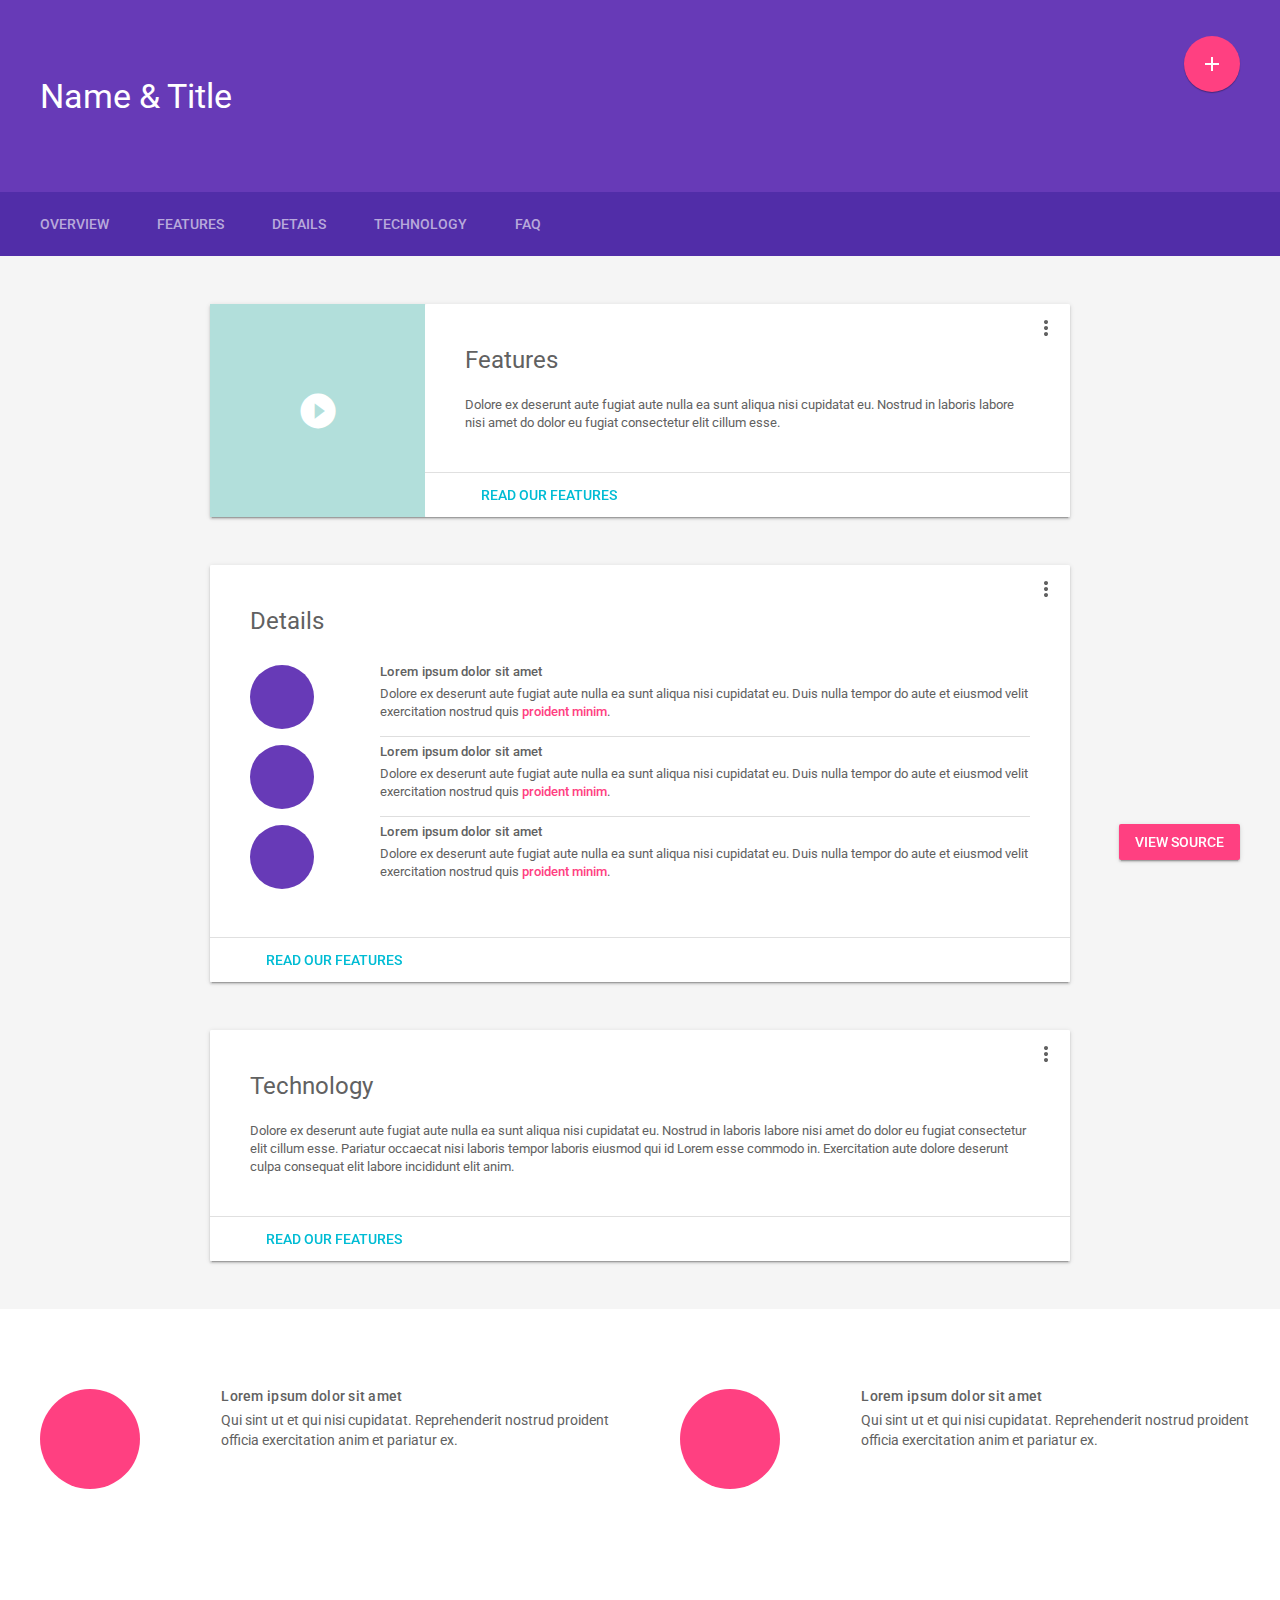
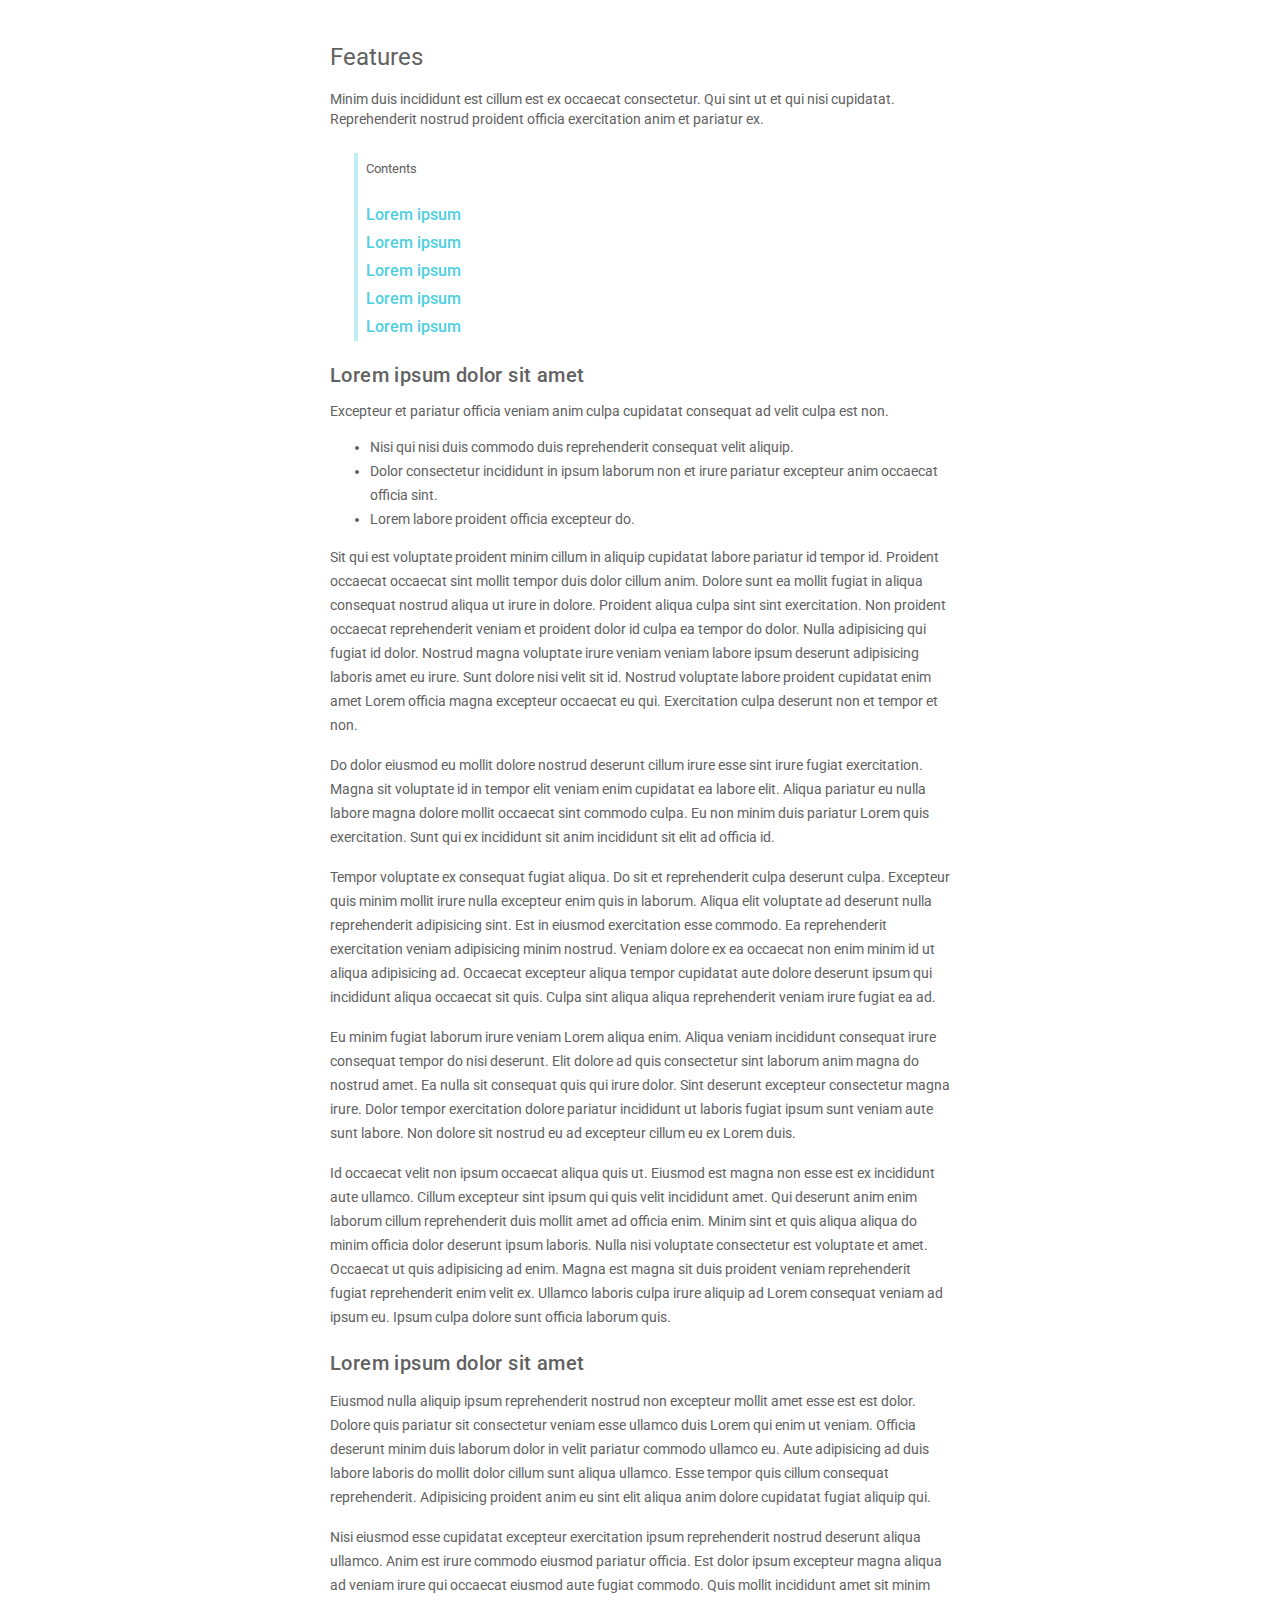
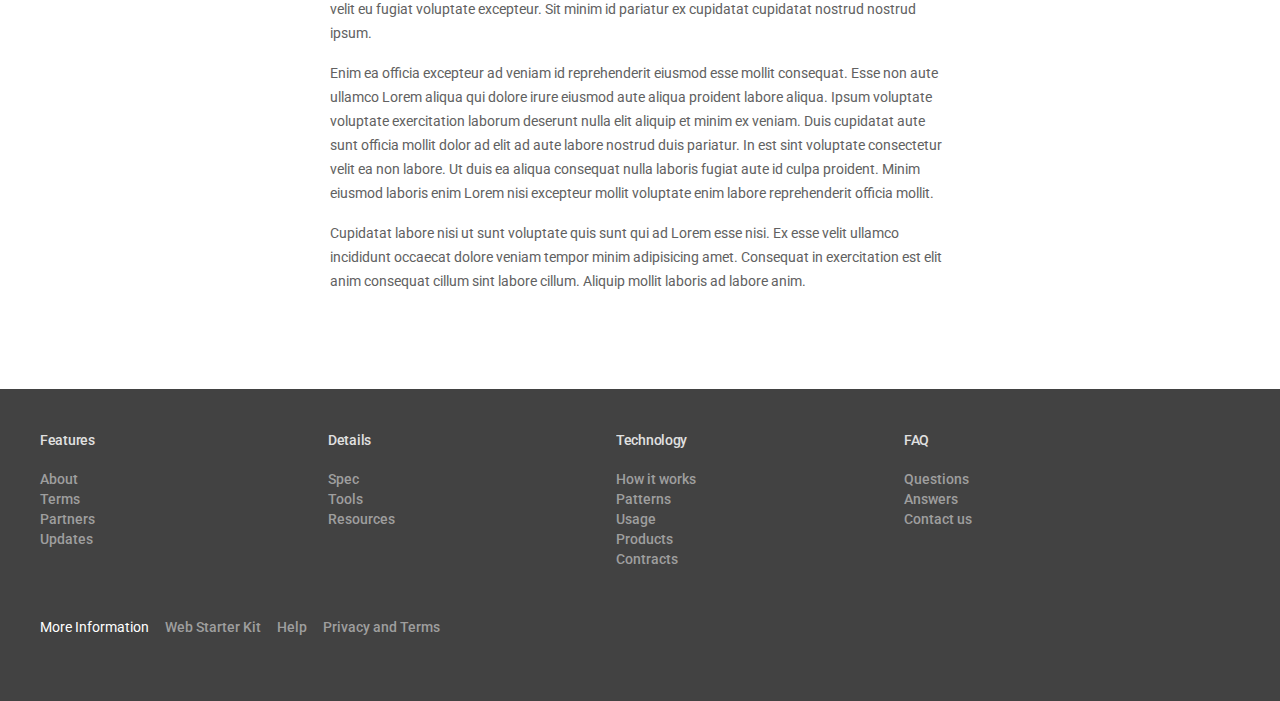
==== web/index.html @ 6c0c75d7 "Initial release" ====
<!doctype html>
<!--
  Material Design Lite
  Copyright 2015 Google Inc. All rights reserved.

  Licensed under the Apache License, Version 2.0 (the "License");
  you may not use this file except in compliance with the License.
  You may obtain a copy of the License at

      https://www.apache.org/licenses/LICENSE-2.0

  Unless required by applicable law or agreed to in writing, software
  distributed under the License is distributed on an "AS IS" BASIS,
  WITHOUT WARRANTIES OR CONDITIONS OF ANY KIND, either express or implied.
  See the License for the specific language governing permissions and
  limitations under the License
-->
<html lang="en">
  <head>
    <meta charset="utf-8">
    <meta http-equiv="X-UA-Compatible" content="IE=edge">
    <meta name="description" content="A front-end template that helps you build fast, modern mobile web apps.">
    <meta name="viewport" content="width=device-width, initial-scale=1">
    <title>Material Design Lite</title>

    <!-- Add to homescreen for Chrome on Android -->
    <meta name="mobile-web-app-capable" content="yes">
    <link rel="icon" sizes="192x192" href="images/android-desktop.png">

    <!-- Add to homescreen for Safari on iOS -->
    <meta name="apple-mobile-web-app-capable" content="yes">
    <meta name="apple-mobile-web-app-status-bar-style" content="black">
    <meta name="apple-mobile-web-app-title" content="Material Design Lite">
    <link rel="apple-touch-icon-precomposed" href="images/ios-desktop.png">

    <!-- Tile icon for Win8 (144x144 + tile color) -->
    <meta name="msapplication-TileImage" content="images/touch/ms-touch-icon-144x144-precomposed.png">
    <meta name="msapplication-TileColor" content="#3372DF">

    <link rel="shortcut icon" href="images/favicon.png">

    <!-- SEO: If your mobile URL is different from the desktop URL, add a canonical link to the desktop page https://developers.google.com/webmasters/smartphone-sites/feature-phones -->
    <!--
    <link rel="canonical" href="http://www.example.com/">
    -->

    <link href="https://fonts.googleapis.com/css?family=Roboto:regular,bold,italic,thin,light,bolditalic,black,medium&amp;lang=en" rel="stylesheet">
    <link href="https://fonts.googleapis.com/icon?family=Material+Icons" rel="stylesheet">
    <link rel="stylesheet" href="material.css">
    <link rel="stylesheet" href="styles.css">
    <style>
    #view-source {
      position: fixed;
      display: block;
      right: 0;
      bottom: 0;
      margin-right: 40px;
      margin-bottom: 40px;
      z-index: 900;
    }
    </style>
  </head>
  <body class="mdl-demo mdl-color--grey-100 mdl-color-text--grey-700 mdl-base">
    <div class="mdl-layout mdl-js-layout mdl-layout--fixed-header">
      <header class="mdl-layout__header mdl-layout__header--scroll mdl-color--primary">
        <div class="mdl-layout--large-screen-only mdl-layout__header-row">
        </div>
        <div class="mdl-layout--large-screen-only mdl-layout__header-row">
          <h3>Name &amp; Title</h3>
        </div>
        <div class="mdl-layout--large-screen-only mdl-layout__header-row">
        </div>
        <div class="mdl-layout__tab-bar mdl-js-ripple-effect mdl-color--primary-dark">
          <a href="#overview" class="mdl-layout__tab is-active">Overview</a>
          <a href="#features" class="mdl-layout__tab">Features</a>
          <a href="#features" class="mdl-layout__tab">Details</a>
          <a href="#features" class="mdl-layout__tab">Technology</a>
          <a href="#features" class="mdl-layout__tab">FAQ</a>
          <button class="mdl-button mdl-js-button mdl-button--fab mdl-js-ripple-effect mdl-button--colored mdl-shadow--4dp mdl-color--accent" id="add">
            <i class="material-icons" role="presentation">add</i>
            <span class="visuallyhidden">Add</span>
          </button>
        </div>
      </header>
      <main class="mdl-layout__content">
        <div class="mdl-layout__tab-panel is-active" id="overview">
          <section class="section--center mdl-grid mdl-grid--no-spacing mdl-shadow--2dp">
            <header class="section__play-btn mdl-cell mdl-cell--3-col-desktop mdl-cell--2-col-tablet mdl-cell--4-col-phone mdl-color--teal-100 mdl-color-text--white">
              <i class="material-icons">play_circle_filled</i>
            </header>
            <div class="mdl-card mdl-cell mdl-cell--9-col-desktop mdl-cell--6-col-tablet mdl-cell--4-col-phone">
              <div class="mdl-card__supporting-text">
                <h4>Features</h4>
                Dolore ex deserunt aute fugiat aute nulla ea sunt aliqua nisi cupidatat eu. Nostrud in laboris labore nisi amet do dolor eu fugiat consectetur elit cillum esse.
              </div>
              <div class="mdl-card__actions">
                <a href="#" class="mdl-button">Read our features</a>
              </div>
            </div>
            <button class="mdl-button mdl-js-button mdl-js-ripple-effect mdl-button--icon" id="btn1">
              <i class="material-icons">more_vert</i>
            </button>
            <ul class="mdl-menu mdl-js-menu mdl-menu--bottom-right" for="btn1">
              <li class="mdl-menu__item">Lorem</li>
              <li class="mdl-menu__item" disabled>Ipsum</li>
              <li class="mdl-menu__item">Dolor</li>
            </ul>
          </section>
          <section class="section--center mdl-grid mdl-grid--no-spacing mdl-shadow--2dp">
            <div class="mdl-card mdl-cell mdl-cell--12-col">
              <div class="mdl-card__supporting-text mdl-grid mdl-grid--no-spacing">
                <h4 class="mdl-cell mdl-cell--12-col">Details</h4>
                <div class="section__circle-container mdl-cell mdl-cell--2-col mdl-cell--1-col-phone">
                  <div class="section__circle-container__circle mdl-color--primary"></div>
                </div>
                <div class="section__text mdl-cell mdl-cell--10-col-desktop mdl-cell--6-col-tablet mdl-cell--3-col-phone">
                  <h5>Lorem ipsum dolor sit amet</h5>
                  Dolore ex deserunt aute fugiat aute nulla ea sunt aliqua nisi cupidatat eu. Duis nulla tempor do aute et eiusmod velit exercitation nostrud quis <a href="#">proident minim</a>.
                </div>
                <div class="section__circle-container mdl-cell mdl-cell--2-col mdl-cell--1-col-phone">
                  <div class="section__circle-container__circle mdl-color--primary"></div>
                </div>
                <div class="section__text mdl-cell mdl-cell--10-col-desktop mdl-cell--6-col-tablet mdl-cell--3-col-phone">
                  <h5>Lorem ipsum dolor sit amet</h5>
                  Dolore ex deserunt aute fugiat aute nulla ea sunt aliqua nisi cupidatat eu. Duis nulla tempor do aute et eiusmod velit exercitation nostrud quis <a href="#">proident minim</a>.
                </div>
                <div class="section__circle-container mdl-cell mdl-cell--2-col mdl-cell--1-col-phone">
                  <div class="section__circle-container__circle mdl-color--primary"></div>
                </div>
                <div class="section__text mdl-cell mdl-cell--10-col-desktop mdl-cell--6-col-tablet mdl-cell--3-col-phone">
                  <h5>Lorem ipsum dolor sit amet</h5>
                  Dolore ex deserunt aute fugiat aute nulla ea sunt aliqua nisi cupidatat eu. Duis nulla tempor do aute et eiusmod velit exercitation nostrud quis <a href="#">proident minim</a>.
                </div>
              </div>
              <div class="mdl-card__actions">
                <a href="#" class="mdl-button">Read our features</a>
              </div>
            </div>
            <button class="mdl-button mdl-js-button mdl-js-ripple-effect mdl-button--icon" id="btn2">
              <i class="material-icons">more_vert</i>
            </button>
            <ul class="mdl-menu mdl-js-menu mdl-menu--bottom-right" for="btn2">
              <li class="mdl-menu__item">Lorem</li>
              <li class="mdl-menu__item" disabled>Ipsum</li>
              <li class="mdl-menu__item">Dolor</li>
            </ul>
          </section>
          <section class="section--center mdl-grid mdl-grid--no-spacing mdl-shadow--2dp">
            <div class="mdl-card mdl-cell mdl-cell--12-col">
              <div class="mdl-card__supporting-text">
                <h4>Technology</h4>
                Dolore ex deserunt aute fugiat aute nulla ea sunt aliqua nisi cupidatat eu. Nostrud in laboris labore nisi amet do dolor eu fugiat consectetur elit cillum esse. Pariatur occaecat nisi laboris tempor laboris eiusmod qui id Lorem esse commodo in. Exercitation aute dolore deserunt culpa consequat elit labore incididunt elit anim.
              </div>
              <div class="mdl-card__actions">
                <a href="#" class="mdl-button">Read our features</a>
              </div>
            </div>
            <button class="mdl-button mdl-js-button mdl-js-ripple-effect mdl-button--icon" id="btn3">
              <i class="material-icons">more_vert</i>
            </button>
            <ul class="mdl-menu mdl-js-menu mdl-menu--bottom-right" for="btn3">
              <li class="mdl-menu__item">Lorem</li>
              <li class="mdl-menu__item" disabled>Ipsum</li>
              <li class="mdl-menu__item">Dolor</li>
            </ul>
          </section>
          <section class="section--footer mdl-color--white mdl-grid">
            <div class="section__circle-container mdl-cell mdl-cell--2-col mdl-cell--1-col-phone">
              <div class="section__circle-container__circle mdl-color--accent section__circle--big"></div>
            </div>
            <div class="section__text mdl-cell mdl-cell--4-col-desktop mdl-cell--6-col-tablet mdl-cell--3-col-phone">
              <h5>Lorem ipsum dolor sit amet</h5>
              Qui sint ut et qui nisi cupidatat. Reprehenderit nostrud proident officia exercitation anim et pariatur ex.
            </div>
            <div class="section__circle-container mdl-cell mdl-cell--2-col mdl-cell--1-col-phone">
              <div class="section__circle-container__circle mdl-color--accent section__circle--big"></div>
            </div>
            <div class="section__text mdl-cell mdl-cell--4-col-desktop mdl-cell--6-col-tablet mdl-cell--3-col-phone">
              <h5>Lorem ipsum dolor sit amet</h5>
              Qui sint ut et qui nisi cupidatat. Reprehenderit nostrud proident officia exercitation anim et pariatur ex.
            </div>
          </section>
        </div>
        <div class="mdl-layout__tab-panel" id="features">
          <section class="section--center mdl-grid mdl-grid--no-spacing">
            <div class="mdl-cell mdl-cell--12-col">
              <h4>Features</h4>
              Minim duis incididunt est cillum est ex occaecat consectetur. Qui sint ut et qui nisi cupidatat. Reprehenderit nostrud proident officia exercitation anim et pariatur ex.
              <ul class="toc">
                <h4>Contents</h4>
                <a href="#lorem1">Lorem ipsum</a>
                <a href="#lorem2">Lorem ipsum</a>
                <a href="#lorem3">Lorem ipsum</a>
                <a href="#lorem4">Lorem ipsum</a>
                <a href="#lorem5">Lorem ipsum</a>
              </ul>

              <h5 id="lorem1">Lorem ipsum dolor sit amet</h5>
              Excepteur et pariatur officia veniam anim culpa cupidatat consequat ad velit culpa est non.
              <ul>
                <li>Nisi qui nisi duis commodo duis reprehenderit consequat velit aliquip.</li>
                <li>Dolor consectetur incididunt in ipsum laborum non et irure pariatur excepteur anim occaecat officia sint.</li>
                <li>Lorem labore proident officia excepteur do.</li>
              </ul>

              <p>
                Sit qui est voluptate proident minim cillum in aliquip cupidatat labore pariatur id tempor id. Proident occaecat occaecat sint mollit tempor duis dolor cillum anim. Dolore sunt ea mollit fugiat in aliqua consequat nostrud aliqua ut irure in dolore. Proident aliqua culpa sint sint exercitation. Non proident occaecat reprehenderit veniam et proident dolor id culpa ea tempor do dolor. Nulla adipisicing qui fugiat id dolor. Nostrud magna voluptate irure veniam veniam labore ipsum deserunt adipisicing laboris amet eu irure. Sunt dolore nisi velit sit id. Nostrud voluptate labore proident cupidatat enim amet Lorem officia magna excepteur occaecat eu qui. Exercitation culpa deserunt non et tempor et non.
              </p>
              <p>
                Do dolor eiusmod eu mollit dolore nostrud deserunt cillum irure esse sint irure fugiat exercitation. Magna sit voluptate id in tempor elit veniam enim cupidatat ea labore elit. Aliqua pariatur eu nulla labore magna dolore mollit occaecat sint commodo culpa. Eu non minim duis pariatur Lorem quis exercitation. Sunt qui ex incididunt sit anim incididunt sit elit ad officia id.
              </p>
              <p id="lorem2">
                Tempor voluptate ex consequat fugiat aliqua. Do sit et reprehenderit culpa deserunt culpa. Excepteur quis minim mollit irure nulla excepteur enim quis in laborum. Aliqua elit voluptate ad deserunt nulla reprehenderit adipisicing sint. Est in eiusmod exercitation esse commodo. Ea reprehenderit exercitation veniam adipisicing minim nostrud. Veniam dolore ex ea occaecat non enim minim id ut aliqua adipisicing ad. Occaecat excepteur aliqua tempor cupidatat aute dolore deserunt ipsum qui incididunt aliqua occaecat sit quis. Culpa sint aliqua aliqua reprehenderit veniam irure fugiat ea ad.
              </p>
              <p>
                Eu minim fugiat laborum irure veniam Lorem aliqua enim. Aliqua veniam incididunt consequat irure consequat tempor do nisi deserunt. Elit dolore ad quis consectetur sint laborum anim magna do nostrud amet. Ea nulla sit consequat quis qui irure dolor. Sint deserunt excepteur consectetur magna irure. Dolor tempor exercitation dolore pariatur incididunt ut laboris fugiat ipsum sunt veniam aute sunt labore. Non dolore sit nostrud eu ad excepteur cillum eu ex Lorem duis.
              </p>
              <p>
                Id occaecat velit non ipsum occaecat aliqua quis ut. Eiusmod est magna non esse est ex incididunt aute ullamco. Cillum excepteur sint ipsum qui quis velit incididunt amet. Qui deserunt anim enim laborum cillum reprehenderit duis mollit amet ad officia enim. Minim sint et quis aliqua aliqua do minim officia dolor deserunt ipsum laboris. Nulla nisi voluptate consectetur est voluptate et amet. Occaecat ut quis adipisicing ad enim. Magna est magna sit duis proident veniam reprehenderit fugiat reprehenderit enim velit ex. Ullamco laboris culpa irure aliquip ad Lorem consequat veniam ad ipsum eu. Ipsum culpa dolore sunt officia laborum quis.
              </p>

              <h5 id="lorem3">Lorem ipsum dolor sit amet</h5>

              <p id="lorem4">
                Eiusmod nulla aliquip ipsum reprehenderit nostrud non excepteur mollit amet esse est est dolor. Dolore quis pariatur sit consectetur veniam esse ullamco duis Lorem qui enim ut veniam. Officia deserunt minim duis laborum dolor in velit pariatur commodo ullamco eu. Aute adipisicing ad duis labore laboris do mollit dolor cillum sunt aliqua ullamco. Esse tempor quis cillum consequat reprehenderit. Adipisicing proident anim eu sint elit aliqua anim dolore cupidatat fugiat aliquip qui.
              </p>
              <p id="lorem5">
                Nisi eiusmod esse cupidatat excepteur exercitation ipsum reprehenderit nostrud deserunt aliqua ullamco. Anim est irure commodo eiusmod pariatur officia. Est dolor ipsum excepteur magna aliqua ad veniam irure qui occaecat eiusmod aute fugiat commodo. Quis mollit incididunt amet sit minim velit eu fugiat voluptate excepteur. Sit minim id pariatur ex cupidatat cupidatat nostrud nostrud ipsum.
              </p>
              <p>
                Enim ea officia excepteur ad veniam id reprehenderit eiusmod esse mollit consequat. Esse non aute ullamco Lorem aliqua qui dolore irure eiusmod aute aliqua proident labore aliqua. Ipsum voluptate voluptate exercitation laborum deserunt nulla elit aliquip et minim ex veniam. Duis cupidatat aute sunt officia mollit dolor ad elit ad aute labore nostrud duis pariatur. In est sint voluptate consectetur velit ea non labore. Ut duis ea aliqua consequat nulla laboris fugiat aute id culpa proident. Minim eiusmod laboris enim Lorem nisi excepteur mollit voluptate enim labore reprehenderit officia mollit.
              </p>
              <p>
                Cupidatat labore nisi ut sunt voluptate quis sunt qui ad Lorem esse nisi. Ex esse velit ullamco incididunt occaecat dolore veniam tempor minim adipisicing amet. Consequat in exercitation est elit anim consequat cillum sint labore cillum. Aliquip mollit laboris ad labore anim.
              </p>
            </div>
          </section>
        </div>
        <footer class="mdl-mega-footer">
          <div class="mdl-mega-footer--middle-section">
            <div class="mdl-mega-footer--drop-down-section">
              <input class="mdl-mega-footer--heading-checkbox" type="checkbox" checked>
              <h1 class="mdl-mega-footer--heading">Features</h1>
              <ul class="mdl-mega-footer--link-list">
                <li><a href="#">About</a></li>
                <li><a href="#">Terms</a></li>
                <li><a href="#">Partners</a></li>
                <li><a href="#">Updates</a></li>
              </ul>
            </div>
            <div class="mdl-mega-footer--drop-down-section">
              <input class="mdl-mega-footer--heading-checkbox" type="checkbox" checked>
              <h1 class="mdl-mega-footer--heading">Details</h1>
              <ul class="mdl-mega-footer--link-list">
                <li><a href="#">Spec</a></li>
                <li><a href="#">Tools</a></li>
                <li><a href="#">Resources</a></li>
              </ul>
            </div>
            <div class="mdl-mega-footer--drop-down-section">
              <input class="mdl-mega-footer--heading-checkbox" type="checkbox" checked>
              <h1 class="mdl-mega-footer--heading">Technology</h1>
              <ul class="mdl-mega-footer--link-list">
                <li><a href="#">How it works</a></li>
                <li><a href="#">Patterns</a></li>
                <li><a href="#">Usage</a></li>
                <li><a href="#">Products</a></li>
                <li><a href="#">Contracts</a></li>
              </ul>
            </div>
            <div class="mdl-mega-footer--drop-down-section">
              <input class="mdl-mega-footer--heading-checkbox" type="checkbox" checked>
              <h1 class="mdl-mega-footer--heading">FAQ</h1>
              <ul class="mdl-mega-footer--link-list">
                <li><a href="#">Questions</a></li>
                <li><a href="#">Answers</a></li>
                <li><a href="#">Contact us</a></li>
              </ul>
            </div>
          </div>
          <div class="mdl-mega-footer--bottom-section">
            <div class="mdl-logo">
              More Information
            </div>
            <ul class="mdl-mega-footer--link-list">
              <li><a href="https://developers.google.com/web/starter-kit/">Web Starter Kit</a></li>
              <li><a href="#">Help</a></li>
              <li><a href="#">Privacy and Terms</a></li>
            </ul>
          </div>
        </footer>
      </main>
    </div>
<a href="https://github.com/MikeMitterer/dart-material-design-lite/tree/master/samples/template_text-only" target="_blank" id="view-source" class="mdl-button mdl-js-button mdl-button--raised mdl-js-ripple-effect mdl-color--accent mdl-color-text--accent-contrast">View Source</a>

<script type="application/dart" src="main.dart"></script>
<script data-pub-inline src="packages/browser/dart.js"></script>
  </body>
</html>
---- web/material.css ----
@charset "UTF-8";
/**
 * Copyright 2015 Google Inc. All Rights Reserved.
 *
 * Licensed under the Apache License, Version 2.0 (the "License");
 * you may not use this file except in compliance with the License.
 * You may obtain a copy of the License at
 *
 *      http://www.apache.org/licenses/LICENSE-2.0
 *
 * Unless required by applicable law or agreed to in writing, software
 * distributed under the License is distributed on an "AS IS" BASIS,
 * WITHOUT WARRANTIES OR CONDITIONS OF ANY KIND, either express or implied.
 * See the License for the specific language governing permissions and
 * limitations under the License.
 */
/**
 * Copyright (c) 2015, Michael Mitterer (office@mikemitterer.at),
 * IT-Consulting and Development Limited.
 *
 * All Rights Reserved.
 *
 * Licensed under the Apache License, Version 2.0 (the "License");
 * you may not use this file except in compliance with the License.
 * You may obtain a copy of the License at
 *
 *    http://www.apache.org/licenses/LICENSE-2.0
 *
 * Unless required by applicable law or agreed to in writing, software
 * distributed under the License is distributed on an "AS IS" BASIS,
 * WITHOUT WARRANTIES OR CONDITIONS OF ANY KIND, either express or implied.
 * See the License for the specific language governing permissions and
 * limitations under the License.
 */
/**
 * Copyright 2015 Google Inc. All Rights Reserved.
 *
 * Licensed under the Apache License, Version 2.0 (the "License");
 * you may not use this file except in compliance with the License.
 * You may obtain a copy of the License at
 *
 *      http://www.apache.org/licenses/LICENSE-2.0
 *
 * Unless required by applicable law or agreed to in writing, software
 * distributed under the License is distributed on an "AS IS" BASIS,
 * WITHOUT WARRANTIES OR CONDITIONS OF ANY KIND, either express or implied.
 * See the License for the specific language governing permissions and
 * limitations under the License.
 */
/**
 * Copyright (c) 2015, Michael Mitterer (office@mikemitterer.at),
 * IT-Consulting and Development Limited.
 *
 * All Rights Reserved.
 *
 * Licensed under the Apache License, Version 2.0 (the "License");
 * you may not use this file except in compliance with the License.
 * You may obtain a copy of the License at
 *
 *    http://www.apache.org/licenses/LICENSE-2.0
 *
 * Unless required by applicable law or agreed to in writing, software
 * distributed under the License is distributed on an "AS IS" BASIS,
 * WITHOUT WARRANTIES OR CONDITIONS OF ANY KIND, either express or implied.
 * See the License for the specific language governing permissions and
 * limitations under the License.
 */
/* ==========  IMAGES  ========== */
/**
 * Copyright 2015 Google Inc. All Rights Reserved.
 *
 * Licensed under the Apache License, Version 2.0 (the "License");
 * you may not use this file except in compliance with the License.
 * You may obtain a copy of the License at
 *
 *      http://www.apache.org/licenses/LICENSE-2.0
 *
 * Unless required by applicable law or agreed to in writing, software
 * distributed under the License is distributed on an "AS IS" BASIS,
 * WITHOUT WARRANTIES OR CONDITIONS OF ANY KIND, either express or implied.
 * See the License for the specific language governing permissions and
 * limitations under the License.
 */
/**
 * Copyright (c) 2015, Michael Mitterer (office@mikemitterer.at),
 * IT-Consulting and Development Limited.
 *
 * All Rights Reserved.
 *
 * Licensed under the Apache License, Version 2.0 (the "License");
 * you may not use this file except in compliance with the License.
 * You may obtain a copy of the License at
 *
 *    http://www.apache.org/licenses/LICENSE-2.0
 *
 * Unless required by applicable law or agreed to in writing, software
 * distributed under the License is distributed on an "AS IS" BASIS,
 * WITHOUT WARRANTIES OR CONDITIONS OF ANY KIND, either express or implied.
 * See the License for the specific language governing permissions and
 * limitations under the License.
 */
/* ==========  IMAGES  ========== */
/* Config - MaterialDesignLite
------------------------------------------------------------------------------------------------------------------------

    Package:               ($package-name)               mdl
    Assets folder:         ($package-assets)             assets/styles
    CSS-Output depth:      ($package-css-output-depth)   4

    Functions:
    ----------
    package-docroot:       (package-docroot())                     ../../../..
    package-root:          (package-root())                        ../../../../packages/mdl
    package-assets:        (package-assets("upload/sample.svg"))   ../../../../packages/mdl/assets/styles/upload/sample.svg

    Fonts:
    ----------
    Location:              (package-root("assets/fonts"))          ../../../../packages/mdl/assets/fonts

    Colors:
    ----------
    Theme:                  ($theme-name)                 deep-purple-pink
    Primary palette:        ($palette-primary)            #ede7f6 #d1c4e9 #b39ddb #9575cd #7e57c2 #673ab7 #5e35b1 #512da8 #4527a0 #311b92 #b388ff #7c4dff #651fff #6200ea
    Accent palette:         ($palette-accent)             #fce4ec #f8bbd0 #f48fb1 #f06292 #ec407a #e91e63 #d81b60 #c2185b #ad1457 #880e4f #ff80ab #ff4081 #f50057 #c51162

    Palette-primary-50:     ($palette-primary-50)         #ede7f6
    Palette-primary-100:    ($palette-primary-100)        #d1c4e9
    Palette-primary-200:    ($palette-primary-200)        #b39ddb
    Palette-primary-300:    ($palette-primary-300)        #9575cd
    Palette-primary-500:    ($palette-primary-500)        #673ab7
    Palette-primary-600:    ($palette-primary-600)        #5e35b1
    Palette-primary-400:    ($palette-primary-400)        #7e57c2
    Palette-primary-700:    ($palette-primary-700)        #512da8
    Palette-primary-800:    ($palette-primary-800)        #4527a0
    Palette-primary-900:    ($palette-primary-900)        #311b92

    Palette-primary-A100:    ($palette-primary-A100)      #b388ff
    Palette-primary-A200:    ($palette-primary-A200)      #7c4dff
    Palette-primary-A400:    ($palette-primary-A400)      #651fff
    Palette-primary-A700:    ($palette-primary-A700)      #6200ea

    Palette-accent-50:       ($palette-accent-50)         #fce4ec
    Palette-accent-100:      ($palette-accent-100)        #f8bbd0
    Palette-accent-200:      ($palette-accent-200)        #f48fb1
    Palette-accent-300:      ($palette-accent-300)        #f06292
    Palette-accent-400:      ($palette-accent-400)        #ec407a
    Palette-accent-500:      ($palette-accent-500)        #e91e63
    Palette-accent-600:      ($palette-accent-600)        #d81b60
    Palette-accent-700:      ($palette-accent-700)        #c2185b
    Palette-accent-800:      ($palette-accent-800)        #ad1457
    Palette-accent-900:      ($palette-accent-900)        #880e4f

    Palette-accent-A100:     ($palette-accent-A100)       #ff80ab
    Palette-accent-A200:     ($palette-accent-A200)       #ff4081
    Palette-accent-A400:     ($palette-accent-A400)       #f50057
    Palette-accent-A700:     ($palette-accent-A700)       #c51162

--------------------------------------------------------------------------------------------------------------------- */
/**
 * Copyright 2015 Google Inc. All Rights Reserved.
 *
 * Licensed under the Apache License, Version 2.0 (the "License");
 * you may not use this file except in compliance with the License.
 * You may obtain a copy of the License at
 *
 *      http://www.apache.org/licenses/LICENSE-2.0
 *
 * Unless required by applicable law or agreed to in writing, software
 * distributed under the License is distributed on an "AS IS" BASIS,
 * WITHOUT WARRANTIES OR CONDITIONS OF ANY KIND, either express or implied.
 * See the License for the specific language governing permissions and
 * limitations under the License.
 */
/**
 * Copyright 2015 Google Inc. All Rights Reserved.
 *
 * Licensed under the Apache License, Version 2.0 (the "License");
 * you may not use this file except in compliance with the License.
 * You may obtain a copy of the License at
 *
 *      http://www.apache.org/licenses/LICENSE-2.0
 *
 * Unless required by applicable law or agreed to in writing, software
 * distributed under the License is distributed on an "AS IS" BASIS,
 * WITHOUT WARRANTIES OR CONDITIONS OF ANY KIND, either express or implied.
 * See the License for the specific language governing permissions and
 * limitations under the License.
 */
/**
 * Copyright 2015 Google Inc. All Rights Reserved.
 *
 * Licensed under the Apache License, Version 2.0 (the "License");
 * you may not use this file except in compliance with the License.
 * You may obtain a copy of the License at
 *
 *      http://www.apache.org/licenses/LICENSE-2.0
 *
 * Unless required by applicable law or agreed to in writing, software
 * distributed under the License is distributed on an "AS IS" BASIS,
 * WITHOUT WARRANTIES OR CONDITIONS OF ANY KIND, either express or implied.
 * See the License for the specific language governing permissions and
 * limitations under the License.
 */
/**
 * Copyright (c) 2015, Michael Mitterer (office@mikemitterer.at),
 * IT-Consulting and Development Limited.
 *
 * All Rights Reserved.
 *
 * Licensed under the Apache License, Version 2.0 (the "License");
 * you may not use this file except in compliance with the License.
 * You may obtain a copy of the License at
 *
 *    http://www.apache.org/licenses/LICENSE-2.0
 *
 * Unless required by applicable law or agreed to in writing, software
 * distributed under the License is distributed on an "AS IS" BASIS,
 * WITHOUT WARRANTIES OR CONDITIONS OF ANY KIND, either express or implied.
 * See the License for the specific language governing permissions and
 * limitations under the License.
 */
/* ==========  IMAGES  ========== */
/*
 * What follows is the result of much research on cross-browser styling.
 * Credit left inline and big thanks to Nicolas Gallagher, Jonathan Neal,
 * Kroc Camen, and the H5BP dev community and team.
 */
/* ==========================================================================
   Base styles: opinionated defaults
   ========================================================================== */
html {
  color: rgba(0, 0, 0, 0.87);
  font-size: 1em;
  line-height: 1.4; }

/*
 * Remove text-shadow in selection highlight:
 * https://twitter.com/miketaylr/status/12228805301
 *
 * These selection rule sets have to be separate.
 * Customize the background color to match your design.
 */
::-moz-selection{
  background: #b3d4fc;
  text-shadow: none; }
::selection {
  background: #b3d4fc;
  text-shadow: none; }

/*
 * A better looking default horizontal rule
 */
hr {
  display: block;
  height: 1px;
  border: 0;
  border-top: 1px solid #ccc;
  margin: 1em 0;
  padding: 0; }

/*
 * Remove the gap between audio, canvas, iframes,
 * images, videos and the bottom of their containers:
 * https://github.com/h5bp/html5-boilerplate/issues/440
 */
audio,
canvas,
iframe,
img,
svg,
video {
  vertical-align: middle; }

/*
 * Remove default fieldset styles.
 */
fieldset {
  border: 0;
  margin: 0;
  padding: 0; }

/*
 * Allow only vertical resizing of textareas.
 */
textarea {
  resize: vertical; }

/* ==========================================================================
   Browser Upgrade Prompt
   ========================================================================== */
.browserupgrade {
  margin: 0.2em 0;
  background: #ccc;
  color: #000;
  padding: 0.2em 0; }

/* ==========================================================================
   Author's custom styles
   ========================================================================== */
/* ==========================================================================
   Helper classes
   ========================================================================== */
/*
 * Hide visually and from screen readers:
 */
.hidden {
  display: none !important; }

/*
 * Hide only visually, but have it available for screen readers:
 * http://snook.ca/archives/html_and_css/hiding-content-for-accessibility
 */
.visuallyhidden {
  border: 0;
  clip: rect(0 0 0 0);
  height: 1px;
  margin: -1px;
  overflow: hidden;
  padding: 0;
  position: absolute;
  width: 1px; }

/*
 * Extends the .visuallyhidden class to allow the element
 * to be focusable when navigated to via the keyboard:
 * https://www.drupal.org/node/897638
 */
.visuallyhidden.focusable:active,
.visuallyhidden.focusable:focus {
  clip: auto;
  height: auto;
  margin: 0;
  overflow: visible;
  position: static;
  width: auto; }

/*
 * Hide visually and from screen readers, but maintain layout
 */
.invisible {
  visibility: hidden; }

/*
 * Clearfix: contain floats
 *
 * For modern browsers
 * 1. The space content is one way to avoid an Opera bug when the
 *    `contenteditable` attribute is included anywhere else in the document.
 *    Otherwise it causes space to appear at the top and bottom of elements
 *    that receive the `clearfix` class.
 * 2. The use of `table` rather than `block` is only necessary if using
 *    `:before` to contain the top-margins of child elements.
 */
.clearfix:before,
.clearfix:after {
  content: " ";
  /* 1 */
  display: table;
  /* 2 */ }

.clearfix:after {
  clear: both; }

/* ==========================================================================
   EXAMPLE Media Queries for Responsive Design.
   These examples override the primary ('mobile first') styles.
   Modify as content requires.
   ========================================================================== */
/* ==========================================================================
   Print styles.
   Inlined to avoid the additional HTTP request:
   http://www.phpied.com/delay-loading-your-print-css/
   ========================================================================== */
@media print {
  *,
  *:before,
  *:after,
  *:first-letter,
  *:first-line {
    background: transparent !important;
    color: #000 !important;
    /* Black prints faster: http://www.sanbeiji.com/archives/953 */
    box-shadow: none !important;
    text-shadow: none !important; }
  a,
  a:visited {
    text-decoration: underline; }
  a[href]:after {
    content: " (" attr(href) ")"; }
  abbr[title]:after {
    content: " (" attr(title) ")"; }
  /*
     * Don't show links that are fragment identifiers,
     * or use the `javascript:` pseudo protocol
     */
  a[href^="#"]:after,
  a[href^="javascript:"]:after {
    content: ""; }
  pre,
  blockquote {
    border: 1px solid #999;
    page-break-inside: avoid; }
  /*
     * Printing Tables:
     * http://css-discuss.incutio.com/wiki/Printing_Tables
     */
  thead {
    display: table-header-group; }
  tr,
  img {
    page-break-inside: avoid; }
  img {
    max-width: 100% !important; }
  p,
  h2,
  h3 {
    orphans: 3;
    widows: 3; }
  h2,
  h3 {
    page-break-after: avoid; } }

/* Remove the unwanted box around FAB buttons */
/* More info: http://goo.gl/IPwKi */
a, .mdl-accordion, .mdl-button, .mdl-card, .mdl-checkbox, .mdl-dropdown-menu,
.mdl-icon-toggle, .mdl-item, .mdl-radio, .mdl-slider, .mdl-switch, .mdl-tabs__tab {
  -webkit-tap-highlight-color: transparent;
  -webkit-tap-highlight-color: rgba(255, 255, 255, 0); }

/*
 * Make html take up the entire screen
 * Then set touch-action to avoid touch delay on mobile IE
 */
html {
  width: 100%;
  height: 100%;
  -ms-touch-action: manipulation;
  touch-action: manipulation; }

/*
* Make body take up the entire screen
* Remove body margin so layout containers don't cause extra overflow.
*/
body {
  width: 100%;
  min-height: 100%;
  margin: 0; }

/*
 * Main display reset for IE support.
 * Source: http://weblog.west-wind.com/posts/2015/Jan/12/main-HTML5-Tag-not-working-in-Internet-Explorer-91011
 */
main {
  display: block; }

/*
* Apply no display to elements with the hidden attribute.
* IE 9 and 10 support.
*/
*[hidden] {
  display: none !important; }

/**
 * Copyright 2015 Google Inc. All Rights Reserved.
 *
 * Licensed under the Apache License, Version 2.0 (the "License");
 * you may not use this file except in compliance with the License.
 * You may obtain a copy of the License at
 *
 *      http://www.apache.org/licenses/LICENSE-2.0
 *
 * Unless required by applicable law or agreed to in writing, software
 * distributed under the License is distributed on an "AS IS" BASIS,
 * WITHOUT WARRANTIES OR CONDITIONS OF ANY KIND, either express or implied.
 * See the License for the specific language governing permissions and
 * limitations under the License.
 */
/**
 * Copyright 2015 Google Inc. All Rights Reserved.
 *
 * Licensed under the Apache License, Version 2.0 (the "License");
 * you may not use this file except in compliance with the License.
 * You may obtain a copy of the License at
 *
 *      http://www.apache.org/licenses/LICENSE-2.0
 *
 * Unless required by applicable law or agreed to in writing, software
 * distributed under the License is distributed on an "AS IS" BASIS,
 * WITHOUT WARRANTIES OR CONDITIONS OF ANY KIND, either express or implied.
 * See the License for the specific language governing permissions and
 * limitations under the License.
 */
/**
 * Copyright (c) 2015, Michael Mitterer (office@mikemitterer.at),
 * IT-Consulting and Development Limited.
 *
 * All Rights Reserved.
 *
 * Licensed under the Apache License, Version 2.0 (the "License");
 * you may not use this file except in compliance with the License.
 * You may obtain a copy of the License at
 *
 *    http://www.apache.org/licenses/LICENSE-2.0
 *
 * Unless required by applicable law or agreed to in writing, software
 * distributed under the License is distributed on an "AS IS" BASIS,
 * WITHOUT WARRANTIES OR CONDITIONS OF ANY KIND, either express or implied.
 * See the License for the specific language governing permissions and
 * limitations under the License.
 */
/* ==========  IMAGES  ========== */
.mdl-color-text--red {
  color: #f44336 !important; }

.mdl-color--red {
  background-color: #f44336 !important; }

.mdl-color-text--red-50 {
  color: #ffebee !important; }

.mdl-color--red-50 {
  background-color: #ffebee !important; }

.mdl-color-text--red-100 {
  color: #ffcdd2 !important; }

.mdl-color--red-100 {
  background-color: #ffcdd2 !important; }

.mdl-color-text--red-200 {
  color: #ef9a9a !important; }

.mdl-color--red-200 {
  background-color: #ef9a9a !important; }

.mdl-color-text--red-300 {
  color: #e57373 !important; }

.mdl-color--red-300 {
  background-color: #e57373 !important; }

.mdl-color-text--red-400 {
  color: #ef5350 !important; }

.mdl-color--red-400 {
  background-color: #ef5350 !important; }

.mdl-color-text--red-500 {
  color: #f44336 !important; }

.mdl-color--red-500 {
  background-color: #f44336 !important; }

.mdl-color-text--red-600 {
  color: #e53935 !important; }

.mdl-color--red-600 {
  background-color: #e53935 !important; }

.mdl-color-text--red-700 {
  color: #d32f2f !important; }

.mdl-color--red-700 {
  background-color: #d32f2f !important; }

.mdl-color-text--red-800 {
  color: #c62828 !important; }

.mdl-color--red-800 {
  background-color: #c62828 !important; }

.mdl-color-text--red-900 {
  color: #b71c1c !important; }

.mdl-color--red-900 {
  background-color: #b71c1c !important; }

.mdl-color-text--red-A100 {
  color: #ff8a80 !important; }

.mdl-color--red-A100 {
  background-color: #ff8a80 !important; }

.mdl-color-text--red-A200 {
  color: #ff5252 !important; }

.mdl-color--red-A200 {
  background-color: #ff5252 !important; }

.mdl-color-text--red-A400 {
  color: #ff1744 !important; }

.mdl-color--red-A400 {
  background-color: #ff1744 !important; }

.mdl-color-text--red-A700 {
  color: #d50000 !important; }

.mdl-color--red-A700 {
  background-color: #d50000 !important; }

.mdl-color-text--pink {
  color: #e91e63 !important; }

.mdl-color--pink {
  background-color: #e91e63 !important; }

.mdl-color-text--pink-50 {
  color: #fce4ec !important; }

.mdl-color--pink-50 {
  background-color: #fce4ec !important; }

.mdl-color-text--pink-100 {
  color: #f8bbd0 !important; }

.mdl-color--pink-100 {
  background-color: #f8bbd0 !important; }

.mdl-color-text--pink-200 {
  color: #f48fb1 !important; }

.mdl-color--pink-200 {
  background-color: #f48fb1 !important; }

.mdl-color-text--pink-300 {
  color: #f06292 !important; }

.mdl-color--pink-300 {
  background-color: #f06292 !important; }

.mdl-color-text--pink-400 {
  color: #ec407a !important; }

.mdl-color--pink-400 {
  background-color: #ec407a !important; }

.mdl-color-text--pink-500 {
  color: #e91e63 !important; }

.mdl-color--pink-500 {
  background-color: #e91e63 !important; }

.mdl-color-text--pink-600 {
  color: #d81b60 !important; }

.mdl-color--pink-600 {
  background-color: #d81b60 !important; }

.mdl-color-text--pink-700 {
  color: #c2185b !important; }

.mdl-color--pink-700 {
  background-color: #c2185b !important; }

.mdl-color-text--pink-800 {
  color: #ad1457 !important; }

.mdl-color--pink-800 {
  background-color: #ad1457 !important; }

.mdl-color-text--pink-900 {
  color: #880e4f !important; }

.mdl-color--pink-900 {
  background-color: #880e4f !important; }

.mdl-color-text--pink-A100 {
  color: #ff80ab !important; }

.mdl-color--pink-A100 {
  background-color: #ff80ab !important; }

.mdl-color-text--pink-A200 {
  color: #ff4081 !important; }

.mdl-color--pink-A200 {
  background-color: #ff4081 !important; }

.mdl-color-text--pink-A400 {
  color: #f50057 !important; }

.mdl-color--pink-A400 {
  background-color: #f50057 !important; }

.mdl-color-text--pink-A700 {
  color: #c51162 !important; }

.mdl-color--pink-A700 {
  background-color: #c51162 !important; }

.mdl-color-text--purple {
  color: #9c27b0 !important; }

.mdl-color--purple {
  background-color: #9c27b0 !important; }

.mdl-color-text--purple-50 {
  color: #f3e5f5 !important; }

.mdl-color--purple-50 {
  background-color: #f3e5f5 !important; }

.mdl-color-text--purple-100 {
  color: #e1bee7 !important; }

.mdl-color--purple-100 {
  background-color: #e1bee7 !important; }

.mdl-color-text--purple-200 {
  color: #ce93d8 !important; }

.mdl-color--purple-200 {
  background-color: #ce93d8 !important; }

.mdl-color-text--purple-300 {
  color: #ba68c8 !important; }

.mdl-color--purple-300 {
  background-color: #ba68c8 !important; }

.mdl-color-text--purple-400 {
  color: #ab47bc !important; }

.mdl-color--purple-400 {
  background-color: #ab47bc !important; }

.mdl-color-text--purple-500 {
  color: #9c27b0 !important; }

.mdl-color--purple-500 {
  background-color: #9c27b0 !important; }

.mdl-color-text--purple-600 {
  color: #8e24aa !important; }

.mdl-color--purple-600 {
  background-color: #8e24aa !important; }

.mdl-color-text--purple-700 {
  color: #7b1fa2 !important; }

.mdl-color--purple-700 {
  background-color: #7b1fa2 !important; }

.mdl-color-text--purple-800 {
  color: #6a1b9a !important; }

.mdl-color--purple-800 {
  background-color: #6a1b9a !important; }

.mdl-color-text--purple-900 {
  color: #4a148c !important; }

.mdl-color--purple-900 {
  background-color: #4a148c !important; }

.mdl-color-text--purple-A100 {
  color: #ea80fc !important; }

.mdl-color--purple-A100 {
  background-color: #ea80fc !important; }

.mdl-color-text--purple-A200 {
  color: #e040fb !important; }

.mdl-color--purple-A200 {
  background-color: #e040fb !important; }

.mdl-color-text--purple-A400 {
  color: #d500f9 !important; }

.mdl-color--purple-A400 {
  background-color: #d500f9 !important; }

.mdl-color-text--purple-A700 {
  color: #aa00ff !important; }

.mdl-color--purple-A700 {
  background-color: #aa00ff !important; }

.mdl-color-text--deep-purple {
  color: #673ab7 !important; }

.mdl-color--deep-purple {
  background-color: #673ab7 !important; }

.mdl-color-text--deep-purple-50 {
  color: #ede7f6 !important; }

.mdl-color--deep-purple-50 {
  background-color: #ede7f6 !important; }

.mdl-color-text--deep-purple-100 {
  color: #d1c4e9 !important; }

.mdl-color--deep-purple-100 {
  background-color: #d1c4e9 !important; }

.mdl-color-text--deep-purple-200 {
  color: #b39ddb !important; }

.mdl-color--deep-purple-200 {
  background-color: #b39ddb !important; }

.mdl-color-text--deep-purple-300 {
  color: #9575cd !important; }

.mdl-color--deep-purple-300 {
  background-color: #9575cd !important; }

.mdl-color-text--deep-purple-400 {
  color: #7e57c2 !important; }

.mdl-color--deep-purple-400 {
  background-color: #7e57c2 !important; }

.mdl-color-text--deep-purple-500 {
  color: #673ab7 !important; }

.mdl-color--deep-purple-500 {
  background-color: #673ab7 !important; }

.mdl-color-text--deep-purple-600 {
  color: #5e35b1 !important; }

.mdl-color--deep-purple-600 {
  background-color: #5e35b1 !important; }

.mdl-color-text--deep-purple-700 {
  color: #512da8 !important; }

.mdl-color--deep-purple-700 {
  background-color: #512da8 !important; }

.mdl-color-text--deep-purple-800 {
  color: #4527a0 !important; }

.mdl-color--deep-purple-800 {
  background-color: #4527a0 !important; }

.mdl-color-text--deep-purple-900 {
  color: #311b92 !important; }

.mdl-color--deep-purple-900 {
  background-color: #311b92 !important; }

.mdl-color-text--deep-purple-A100 {
  color: #b388ff !important; }

.mdl-color--deep-purple-A100 {
  background-color: #b388ff !important; }

.mdl-color-text--deep-purple-A200 {
  color: #7c4dff !important; }

.mdl-color--deep-purple-A200 {
  background-color: #7c4dff !important; }

.mdl-color-text--deep-purple-A400 {
  color: #651fff !important; }

.mdl-color--deep-purple-A400 {
  background-color: #651fff !important; }

.mdl-color-text--deep-purple-A700 {
  color: #6200ea !important; }

.mdl-color--deep-purple-A700 {
  background-color: #6200ea !important; }

.mdl-color-text--indigo {
  color: #3f51b5 !important; }

.mdl-color--indigo {
  background-color: #3f51b5 !important; }

.mdl-color-text--indigo-50 {
  color: #e8eaf6 !important; }

.mdl-color--indigo-50 {
  background-color: #e8eaf6 !important; }

.mdl-color-text--indigo-100 {
  color: #c5cae9 !important; }

.mdl-color--indigo-100 {
  background-color: #c5cae9 !important; }

.mdl-color-text--indigo-200 {
  color: #9fa8da !important; }

.mdl-color--indigo-200 {
  background-color: #9fa8da !important; }

.mdl-color-text--indigo-300 {
  color: #7986cb !important; }

.mdl-color--indigo-300 {
  background-color: #7986cb !important; }

.mdl-color-text--indigo-400 {
  color: #5c6bc0 !important; }

.mdl-color--indigo-400 {
  background-color: #5c6bc0 !important; }

.mdl-color-text--indigo-500 {
  color: #3f51b5 !important; }

.mdl-color--indigo-500 {
  background-color: #3f51b5 !important; }

.mdl-color-text--indigo-600 {
  color: #3949ab !important; }

.mdl-color--indigo-600 {
  background-color: #3949ab !important; }

.mdl-color-text--indigo-700 {
  color: #303f9f !important; }

.mdl-color--indigo-700 {
  background-color: #303f9f !important; }

.mdl-color-text--indigo-800 {
  color: #283593 !important; }

.mdl-color--indigo-800 {
  background-color: #283593 !important; }

.mdl-color-text--indigo-900 {
  color: #1a237e !important; }

.mdl-color--indigo-900 {
  background-color: #1a237e !important; }

.mdl-color-text--indigo-A100 {
  color: #8c9eff !important; }

.mdl-color--indigo-A100 {
  background-color: #8c9eff !important; }

.mdl-color-text--indigo-A200 {
  color: #536dfe !important; }

.mdl-color--indigo-A200 {
  background-color: #536dfe !important; }

.mdl-color-text--indigo-A400 {
  color: #3d5afe !important; }

.mdl-color--indigo-A400 {
  background-color: #3d5afe !important; }

.mdl-color-text--indigo-A700 {
  color: #304ffe !important; }

.mdl-color--indigo-A700 {
  background-color: #304ffe !important; }

.mdl-color-text--blue {
  color: #2196f3 !important; }

.mdl-color--blue {
  background-color: #2196f3 !important; }

.mdl-color-text--blue-50 {
  color: #e3f2fd !important; }

.mdl-color--blue-50 {
  background-color: #e3f2fd !important; }

.mdl-color-text--blue-100 {
  color: #bbdefb !important; }

.mdl-color--blue-100 {
  background-color: #bbdefb !important; }

.mdl-color-text--blue-200 {
  color: #90caf9 !important; }

.mdl-color--blue-200 {
  background-color: #90caf9 !important; }

.mdl-color-text--blue-300 {
  color: #64b5f6 !important; }

.mdl-color--blue-300 {
  background-color: #64b5f6 !important; }

.mdl-color-text--blue-400 {
  color: #42a5f5 !important; }

.mdl-color--blue-400 {
  background-color: #42a5f5 !important; }

.mdl-color-text--blue-500 {
  color: #2196f3 !important; }

.mdl-color--blue-500 {
  background-color: #2196f3 !important; }

.mdl-color-text--blue-600 {
  color: #1e88e5 !important; }

.mdl-color--blue-600 {
  background-color: #1e88e5 !important; }

.mdl-color-text--blue-700 {
  color: #1976d2 !important; }

.mdl-color--blue-700 {
  background-color: #1976d2 !important; }

.mdl-color-text--blue-800 {
  color: #1565c0 !important; }

.mdl-color--blue-800 {
  background-color: #1565c0 !important; }

.mdl-color-text--blue-900 {
  color: #0d47a1 !important; }

.mdl-color--blue-900 {
  background-color: #0d47a1 !important; }

.mdl-color-text--blue-A100 {
  color: #82b1ff !important; }

.mdl-color--blue-A100 {
  background-color: #82b1ff !important; }

.mdl-color-text--blue-A200 {
  color: #448aff !important; }

.mdl-color--blue-A200 {
  background-color: #448aff !important; }

.mdl-color-text--blue-A400 {
  color: #2979ff !important; }

.mdl-color--blue-A400 {
  background-color: #2979ff !important; }

.mdl-color-text--blue-A700 {
  color: #2962ff !important; }

.mdl-color--blue-A700 {
  background-color: #2962ff !important; }

.mdl-color-text--light-blue {
  color: #03a9f4 !important; }

.mdl-color--light-blue {
  background-color: #03a9f4 !important; }

.mdl-color-text--light-blue-50 {
  color: #e1f5fe !important; }

.mdl-color--light-blue-50 {
  background-color: #e1f5fe !important; }

.mdl-color-text--light-blue-100 {
  color: #b3e5fc !important; }

.mdl-color--light-blue-100 {
  background-color: #b3e5fc !important; }

.mdl-color-text--light-blue-200 {
  color: #81d4fa !important; }

.mdl-color--light-blue-200 {
  background-color: #81d4fa !important; }

.mdl-color-text--light-blue-300 {
  color: #4fc3f7 !important; }

.mdl-color--light-blue-300 {
  background-color: #4fc3f7 !important; }

.mdl-color-text--light-blue-400 {
  color: #29b6f6 !important; }

.mdl-color--light-blue-400 {
  background-color: #29b6f6 !important; }

.mdl-color-text--light-blue-500 {
  color: #03a9f4 !important; }

.mdl-color--light-blue-500 {
  background-color: #03a9f4 !important; }

.mdl-color-text--light-blue-600 {
  color: #039be5 !important; }

.mdl-color--light-blue-600 {
  background-color: #039be5 !important; }

.mdl-color-text--light-blue-700 {
  color: #0288d1 !important; }

.mdl-color--light-blue-700 {
  background-color: #0288d1 !important; }

.mdl-color-text--light-blue-800 {
  color: #0277bd !important; }

.mdl-color--light-blue-800 {
  background-color: #0277bd !important; }

.mdl-color-text--light-blue-900 {
  color: #01579b !important; }

.mdl-color--light-blue-900 {
  background-color: #01579b !important; }

.mdl-color-text--light-blue-A100 {
  color: #80d8ff !important; }

.mdl-color--light-blue-A100 {
  background-color: #80d8ff !important; }

.mdl-color-text--light-blue-A200 {
  color: #40c4ff !important; }

.mdl-color--light-blue-A200 {
  background-color: #40c4ff !important; }

.mdl-color-text--light-blue-A400 {
  color: #00b0ff !important; }

.mdl-color--light-blue-A400 {
  background-color: #00b0ff !important; }

.mdl-color-text--light-blue-A700 {
  color: #0091ea !important; }

.mdl-color--light-blue-A700 {
  background-color: #0091ea !important; }

.mdl-color-text--cyan {
  color: #00bcd4 !important; }

.mdl-color--cyan {
  background-color: #00bcd4 !important; }

.mdl-color-text--cyan-50 {
  color: #e0f7fa !important; }

.mdl-color--cyan-50 {
  background-color: #e0f7fa !important; }

.mdl-color-text--cyan-100 {
  color: #b2ebf2 !important; }

.mdl-color--cyan-100 {
  background-color: #b2ebf2 !important; }

.mdl-color-text--cyan-200 {
  color: #80deea !important; }

.mdl-color--cyan-200 {
  background-color: #80deea !important; }

.mdl-color-text--cyan-300 {
  color: #4dd0e1 !important; }

.mdl-color--cyan-300 {
  background-color: #4dd0e1 !important; }

.mdl-color-text--cyan-400 {
  color: #26c6da !important; }

.mdl-color--cyan-400 {
  background-color: #26c6da !important; }

.mdl-color-text--cyan-500 {
  color: #00bcd4 !important; }

.mdl-color--cyan-500 {
  background-color: #00bcd4 !important; }

.mdl-color-text--cyan-600 {
  color: #00acc1 !important; }

.mdl-color--cyan-600 {
  background-color: #00acc1 !important; }

.mdl-color-text--cyan-700 {
  color: #0097a7 !important; }

.mdl-color--cyan-700 {
  background-color: #0097a7 !important; }

.mdl-color-text--cyan-800 {
  color: #00838f !important; }

.mdl-color--cyan-800 {
  background-color: #00838f !important; }

.mdl-color-text--cyan-900 {
  color: #006064 !important; }

.mdl-color--cyan-900 {
  background-color: #006064 !important; }

.mdl-color-text--cyan-A100 {
  color: #84ffff !important; }

.mdl-color--cyan-A100 {
  background-color: #84ffff !important; }

.mdl-color-text--cyan-A200 {
  color: #18ffff !important; }

.mdl-color--cyan-A200 {
  background-color: #18ffff !important; }

.mdl-color-text--cyan-A400 {
  color: #00e5ff !important; }

.mdl-color--cyan-A400 {
  background-color: #00e5ff !important; }

.mdl-color-text--cyan-A700 {
  color: #00b8d4 !important; }

.mdl-color--cyan-A700 {
  background-color: #00b8d4 !important; }

.mdl-color-text--teal {
  color: #009688 !important; }

.mdl-color--teal {
  background-color: #009688 !important; }

.mdl-color-text--teal-50 {
  color: #e0f2f1 !important; }

.mdl-color--teal-50 {
  background-color: #e0f2f1 !important; }

.mdl-color-text--teal-100 {
  color: #b2dfdb !important; }

.mdl-color--teal-100 {
  background-color: #b2dfdb !important; }

.mdl-color-text--teal-200 {
  color: #80cbc4 !important; }

.mdl-color--teal-200 {
  background-color: #80cbc4 !important; }

.mdl-color-text--teal-300 {
  color: #4db6ac !important; }

.mdl-color--teal-300 {
  background-color: #4db6ac !important; }

.mdl-color-text--teal-400 {
  color: #26a69a !important; }

.mdl-color--teal-400 {
  background-color: #26a69a !important; }

.mdl-color-text--teal-500 {
  color: #009688 !important; }

.mdl-color--teal-500 {
  background-color: #009688 !important; }

.mdl-color-text--teal-600 {
  color: #00897b !important; }

.mdl-color--teal-600 {
  background-color: #00897b !important; }

.mdl-color-text--teal-700 {
  color: #00796b !important; }

.mdl-color--teal-700 {
  background-color: #00796b !important; }

.mdl-color-text--teal-800 {
  color: #00695c !important; }

.mdl-color--teal-800 {
  background-color: #00695c !important; }

.mdl-color-text--teal-900 {
  color: #004d40 !important; }

.mdl-color--teal-900 {
  background-color: #004d40 !important; }

.mdl-color-text--teal-A100 {
  color: #a7ffeb !important; }

.mdl-color--teal-A100 {
  background-color: #a7ffeb !important; }

.mdl-color-text--teal-A200 {
  color: #64ffda !important; }

.mdl-color--teal-A200 {
  background-color: #64ffda !important; }

.mdl-color-text--teal-A400 {
  color: #1de9b6 !important; }

.mdl-color--teal-A400 {
  background-color: #1de9b6 !important; }

.mdl-color-text--teal-A700 {
  color: #00bfa5 !important; }

.mdl-color--teal-A700 {
  background-color: #00bfa5 !important; }

.mdl-color-text--green {
  color: #4caf50 !important; }

.mdl-color--green {
  background-color: #4caf50 !important; }

.mdl-color-text--green-50 {
  color: #e8f5e9 !important; }

.mdl-color--green-50 {
  background-color: #e8f5e9 !important; }

.mdl-color-text--green-100 {
  color: #c8e6c9 !important; }

.mdl-color--green-100 {
  background-color: #c8e6c9 !important; }

.mdl-color-text--green-200 {
  color: #a5d6a7 !important; }

.mdl-color--green-200 {
  background-color: #a5d6a7 !important; }

.mdl-color-text--green-300 {
  color: #81c784 !important; }

.mdl-color--green-300 {
  background-color: #81c784 !important; }

.mdl-color-text--green-400 {
  color: #66bb6a !important; }

.mdl-color--green-400 {
  background-color: #66bb6a !important; }

.mdl-color-text--green-500 {
  color: #4caf50 !important; }

.mdl-color--green-500 {
  background-color: #4caf50 !important; }

.mdl-color-text--green-600 {
  color: #43a047 !important; }

.mdl-color--green-600 {
  background-color: #43a047 !important; }

.mdl-color-text--green-700 {
  color: #388e3c !important; }

.mdl-color--green-700 {
  background-color: #388e3c !important; }

.mdl-color-text--green-800 {
  color: #2e7d32 !important; }

.mdl-color--green-800 {
  background-color: #2e7d32 !important; }

.mdl-color-text--green-900 {
  color: #1b5e20 !important; }

.mdl-color--green-900 {
  background-color: #1b5e20 !important; }

.mdl-color-text--green-A100 {
  color: #b9f6ca !important; }

.mdl-color--green-A100 {
  background-color: #b9f6ca !important; }

.mdl-color-text--green-A200 {
  color: #69f0ae !important; }

.mdl-color--green-A200 {
  background-color: #69f0ae !important; }

.mdl-color-text--green-A400 {
  color: #00e676 !important; }

.mdl-color--green-A400 {
  background-color: #00e676 !important; }

.mdl-color-text--green-A700 {
  color: #00c853 !important; }

.mdl-color--green-A700 {
  background-color: #00c853 !important; }

.mdl-color-text--light-green {
  color: #8bc34a !important; }

.mdl-color--light-green {
  background-color: #8bc34a !important; }

.mdl-color-text--light-green-50 {
  color: #f1f8e9 !important; }

.mdl-color--light-green-50 {
  background-color: #f1f8e9 !important; }

.mdl-color-text--light-green-100 {
  color: #dcedc8 !important; }

.mdl-color--light-green-100 {
  background-color: #dcedc8 !important; }

.mdl-color-text--light-green-200 {
  color: #c5e1a5 !important; }

.mdl-color--light-green-200 {
  background-color: #c5e1a5 !important; }

.mdl-color-text--light-green-300 {
  color: #aed581 !important; }

.mdl-color--light-green-300 {
  background-color: #aed581 !important; }

.mdl-color-text--light-green-400 {
  color: #9ccc65 !important; }

.mdl-color--light-green-400 {
  background-color: #9ccc65 !important; }

.mdl-color-text--light-green-500 {
  color: #8bc34a !important; }

.mdl-color--light-green-500 {
  background-color: #8bc34a !important; }

.mdl-color-text--light-green-600 {
  color: #7cb342 !important; }

.mdl-color--light-green-600 {
  background-color: #7cb342 !important; }

.mdl-color-text--light-green-700 {
  color: #689f38 !important; }

.mdl-color--light-green-700 {
  background-color: #689f38 !important; }

.mdl-color-text--light-green-800 {
  color: #558b2f !important; }

.mdl-color--light-green-800 {
  background-color: #558b2f !important; }

.mdl-color-text--light-green-900 {
  color: #33691e !important; }

.mdl-color--light-green-900 {
  background-color: #33691e !important; }

.mdl-color-text--light-green-A100 {
  color: #ccff90 !important; }

.mdl-color--light-green-A100 {
  background-color: #ccff90 !important; }

.mdl-color-text--light-green-A200 {
  color: #b2ff59 !important; }

.mdl-color--light-green-A200 {
  background-color: #b2ff59 !important; }

.mdl-color-text--light-green-A400 {
  color: #76ff03 !important; }

.mdl-color--light-green-A400 {
  background-color: #76ff03 !important; }

.mdl-color-text--light-green-A700 {
  color: #64dd17 !important; }

.mdl-color--light-green-A700 {
  background-color: #64dd17 !important; }

.mdl-color-text--lime {
  color: #cddc39 !important; }

.mdl-color--lime {
  background-color: #cddc39 !important; }

.mdl-color-text--lime-50 {
  color: #f9fbe7 !important; }

.mdl-color--lime-50 {
  background-color: #f9fbe7 !important; }

.mdl-color-text--lime-100 {
  color: #f0f4c3 !important; }

.mdl-color--lime-100 {
  background-color: #f0f4c3 !important; }

.mdl-color-text--lime-200 {
  color: #e6ee9c !important; }

.mdl-color--lime-200 {
  background-color: #e6ee9c !important; }

.mdl-color-text--lime-300 {
  color: #dce775 !important; }

.mdl-color--lime-300 {
  background-color: #dce775 !important; }

.mdl-color-text--lime-400 {
  color: #d4e157 !important; }

.mdl-color--lime-400 {
  background-color: #d4e157 !important; }

.mdl-color-text--lime-500 {
  color: #cddc39 !important; }

.mdl-color--lime-500 {
  background-color: #cddc39 !important; }

.mdl-color-text--lime-600 {
  color: #c0ca33 !important; }

.mdl-color--lime-600 {
  background-color: #c0ca33 !important; }

.mdl-color-text--lime-700 {
  color: #afb42b !important; }

.mdl-color--lime-700 {
  background-color: #afb42b !important; }

.mdl-color-text--lime-800 {
  color: #9e9d24 !important; }

.mdl-color--lime-800 {
  background-color: #9e9d24 !important; }

.mdl-color-text--lime-900 {
  color: #827717 !important; }

.mdl-color--lime-900 {
  background-color: #827717 !important; }

.mdl-color-text--lime-A100 {
  color: #f4ff81 !important; }

.mdl-color--lime-A100 {
  background-color: #f4ff81 !important; }

.mdl-color-text--lime-A200 {
  color: #eeff41 !important; }

.mdl-color--lime-A200 {
  background-color: #eeff41 !important; }

.mdl-color-text--lime-A400 {
  color: #c6ff00 !important; }

.mdl-color--lime-A400 {
  background-color: #c6ff00 !important; }

.mdl-color-text--lime-A700 {
  color: #aeea00 !important; }

.mdl-color--lime-A700 {
  background-color: #aeea00 !important; }

.mdl-color-text--yellow {
  color: #ffeb3b !important; }

.mdl-color--yellow {
  background-color: #ffeb3b !important; }

.mdl-color-text--yellow-50 {
  color: #fffde7 !important; }

.mdl-color--yellow-50 {
  background-color: #fffde7 !important; }

.mdl-color-text--yellow-100 {
  color: #fff9c4 !important; }

.mdl-color--yellow-100 {
  background-color: #fff9c4 !important; }

.mdl-color-text--yellow-200 {
  color: #fff59d !important; }

.mdl-color--yellow-200 {
  background-color: #fff59d !important; }

.mdl-color-text--yellow-300 {
  color: #fff176 !important; }

.mdl-color--yellow-300 {
  background-color: #fff176 !important; }

.mdl-color-text--yellow-400 {
  color: #ffee58 !important; }

.mdl-color--yellow-400 {
  background-color: #ffee58 !important; }

.mdl-color-text--yellow-500 {
  color: #ffeb3b !important; }

.mdl-color--yellow-500 {
  background-color: #ffeb3b !important; }

.mdl-color-text--yellow-600 {
  color: #fdd835 !important; }

.mdl-color--yellow-600 {
  background-color: #fdd835 !important; }

.mdl-color-text--yellow-700 {
  color: #fbc02d !important; }

.mdl-color--yellow-700 {
  background-color: #fbc02d !important; }

.mdl-color-text--yellow-800 {
  color: #f9a825 !important; }

.mdl-color--yellow-800 {
  background-color: #f9a825 !important; }

.mdl-color-text--yellow-900 {
  color: #f57f17 !important; }

.mdl-color--yellow-900 {
  background-color: #f57f17 !important; }

.mdl-color-text--yellow-A100 {
  color: #ffff8d !important; }

.mdl-color--yellow-A100 {
  background-color: #ffff8d !important; }

.mdl-color-text--yellow-A200 {
  color: yellow !important; }

.mdl-color--yellow-A200 {
  background-color: yellow !important; }

.mdl-color-text--yellow-A400 {
  color: #ffea00 !important; }

.mdl-color--yellow-A400 {
  background-color: #ffea00 !important; }

.mdl-color-text--yellow-A700 {
  color: #ffd600 !important; }

.mdl-color--yellow-A700 {
  background-color: #ffd600 !important; }

.mdl-color-text--amber {
  color: #ffc107 !important; }

.mdl-color--amber {
  background-color: #ffc107 !important; }

.mdl-color-text--amber-50 {
  color: #fff8e1 !important; }

.mdl-color--amber-50 {
  background-color: #fff8e1 !important; }

.mdl-color-text--amber-100 {
  color: #ffecb3 !important; }

.mdl-color--amber-100 {
  background-color: #ffecb3 !important; }

.mdl-color-text--amber-200 {
  color: #ffe082 !important; }

.mdl-color--amber-200 {
  background-color: #ffe082 !important; }

.mdl-color-text--amber-300 {
  color: #ffd54f !important; }

.mdl-color--amber-300 {
  background-color: #ffd54f !important; }

.mdl-color-text--amber-400 {
  color: #ffca28 !important; }

.mdl-color--amber-400 {
  background-color: #ffca28 !important; }

.mdl-color-text--amber-500 {
  color: #ffc107 !important; }

.mdl-color--amber-500 {
  background-color: #ffc107 !important; }

.mdl-color-text--amber-600 {
  color: #ffb300 !important; }

.mdl-color--amber-600 {
  background-color: #ffb300 !important; }

.mdl-color-text--amber-700 {
  color: #ffa000 !important; }

.mdl-color--amber-700 {
  background-color: #ffa000 !important; }

.mdl-color-text--amber-800 {
  color: #ff8f00 !important; }

.mdl-color--amber-800 {
  background-color: #ff8f00 !important; }

.mdl-color-text--amber-900 {
  color: #ff6f00 !important; }

.mdl-color--amber-900 {
  background-color: #ff6f00 !important; }

.mdl-color-text--amber-A100 {
  color: #ffe57f !important; }

.mdl-color--amber-A100 {
  background-color: #ffe57f !important; }

.mdl-color-text--amber-A200 {
  color: #ffd740 !important; }

.mdl-color--amber-A200 {
  background-color: #ffd740 !important; }

.mdl-color-text--amber-A400 {
  color: #ffc400 !important; }

.mdl-color--amber-A400 {
  background-color: #ffc400 !important; }

.mdl-color-text--amber-A700 {
  color: #ffab00 !important; }

.mdl-color--amber-A700 {
  background-color: #ffab00 !important; }

.mdl-color-text--orange {
  color: #ff9800 !important; }

.mdl-color--orange {
  background-color: #ff9800 !important; }

.mdl-color-text--orange-50 {
  color: #fff3e0 !important; }

.mdl-color--orange-50 {
  background-color: #fff3e0 !important; }

.mdl-color-text--orange-100 {
  color: #ffe0b2 !important; }

.mdl-color--orange-100 {
  background-color: #ffe0b2 !important; }

.mdl-color-text--orange-200 {
  color: #ffcc80 !important; }

.mdl-color--orange-200 {
  background-color: #ffcc80 !important; }

.mdl-color-text--orange-300 {
  color: #ffb74d !important; }

.mdl-color--orange-300 {
  background-color: #ffb74d !important; }

.mdl-color-text--orange-400 {
  color: #ffa726 !important; }

.mdl-color--orange-400 {
  background-color: #ffa726 !important; }

.mdl-color-text--orange-500 {
  color: #ff9800 !important; }

.mdl-color--orange-500 {
  background-color: #ff9800 !important; }

.mdl-color-text--orange-600 {
  color: #fb8c00 !important; }

.mdl-color--orange-600 {
  background-color: #fb8c00 !important; }

.mdl-color-text--orange-700 {
  color: #f57c00 !important; }

.mdl-color--orange-700 {
  background-color: #f57c00 !important; }

.mdl-color-text--orange-800 {
  color: #ef6c00 !important; }

.mdl-color--orange-800 {
  background-color: #ef6c00 !important; }

.mdl-color-text--orange-900 {
  color: #e65100 !important; }

.mdl-color--orange-900 {
  background-color: #e65100 !important; }

.mdl-color-text--orange-A100 {
  color: #ffd180 !important; }

.mdl-color--orange-A100 {
  background-color: #ffd180 !important; }

.mdl-color-text--orange-A200 {
  color: #ffab40 !important; }

.mdl-color--orange-A200 {
  background-color: #ffab40 !important; }

.mdl-color-text--orange-A400 {
  color: #ff9100 !important; }

.mdl-color--orange-A400 {
  background-color: #ff9100 !important; }

.mdl-color-text--orange-A700 {
  color: #ff6d00 !important; }

.mdl-color--orange-A700 {
  background-color: #ff6d00 !important; }

.mdl-color-text--deep-orange {
  color: #ff5722 !important; }

.mdl-color--deep-orange {
  background-color: #ff5722 !important; }

.mdl-color-text--deep-orange-50 {
  color: #fbe9e7 !important; }

.mdl-color--deep-orange-50 {
  background-color: #fbe9e7 !important; }

.mdl-color-text--deep-orange-100 {
  color: #ffccbc !important; }

.mdl-color--deep-orange-100 {
  background-color: #ffccbc !important; }

.mdl-color-text--deep-orange-200 {
  color: #ffab91 !important; }

.mdl-color--deep-orange-200 {
  background-color: #ffab91 !important; }

.mdl-color-text--deep-orange-300 {
  color: #ff8a65 !important; }

.mdl-color--deep-orange-300 {
  background-color: #ff8a65 !important; }

.mdl-color-text--deep-orange-400 {
  color: #ff7043 !important; }

.mdl-color--deep-orange-400 {
  background-color: #ff7043 !important; }

.mdl-color-text--deep-orange-500 {
  color: #ff5722 !important; }

.mdl-color--deep-orange-500 {
  background-color: #ff5722 !important; }

.mdl-color-text--deep-orange-600 {
  color: #f4511e !important; }

.mdl-color--deep-orange-600 {
  background-color: #f4511e !important; }

.mdl-color-text--deep-orange-700 {
  color: #e64a19 !important; }

.mdl-color--deep-orange-700 {
  background-color: #e64a19 !important; }

.mdl-color-text--deep-orange-800 {
  color: #d84315 !important; }

.mdl-color--deep-orange-800 {
  background-color: #d84315 !important; }

.mdl-color-text--deep-orange-900 {
  color: #bf360c !important; }

.mdl-color--deep-orange-900 {
  background-color: #bf360c !important; }

.mdl-color-text--deep-orange-A100 {
  color: #ff9e80 !important; }

.mdl-color--deep-orange-A100 {
  background-color: #ff9e80 !important; }

.mdl-color-text--deep-orange-A200 {
  color: #ff6e40 !important; }

.mdl-color--deep-orange-A200 {
  background-color: #ff6e40 !important; }

.mdl-color-text--deep-orange-A400 {
  color: #ff3d00 !important; }

.mdl-color--deep-orange-A400 {
  background-color: #ff3d00 !important; }

.mdl-color-text--deep-orange-A700 {
  color: #dd2c00 !important; }

.mdl-color--deep-orange-A700 {
  background-color: #dd2c00 !important; }

.mdl-color-text--brown {
  color: #795548 !important; }

.mdl-color--brown {
  background-color: #795548 !important; }

.mdl-color-text--brown-50 {
  color: #efebe9 !important; }

.mdl-color--brown-50 {
  background-color: #efebe9 !important; }

.mdl-color-text--brown-100 {
  color: #d7ccc8 !important; }

.mdl-color--brown-100 {
  background-color: #d7ccc8 !important; }

.mdl-color-text--brown-200 {
  color: #bcaaa4 !important; }

.mdl-color--brown-200 {
  background-color: #bcaaa4 !important; }

.mdl-color-text--brown-300 {
  color: #a1887f !important; }

.mdl-color--brown-300 {
  background-color: #a1887f !important; }

.mdl-color-text--brown-400 {
  color: #8d6e63 !important; }

.mdl-color--brown-400 {
  background-color: #8d6e63 !important; }

.mdl-color-text--brown-500 {
  color: #795548 !important; }

.mdl-color--brown-500 {
  background-color: #795548 !important; }

.mdl-color-text--brown-600 {
  color: #6d4c41 !important; }

.mdl-color--brown-600 {
  background-color: #6d4c41 !important; }

.mdl-color-text--brown-700 {
  color: #5d4037 !important; }

.mdl-color--brown-700 {
  background-color: #5d4037 !important; }

.mdl-color-text--brown-800 {
  color: #4e342e !important; }

.mdl-color--brown-800 {
  background-color: #4e342e !important; }

.mdl-color-text--brown-900 {
  color: #3e2723 !important; }

.mdl-color--brown-900 {
  background-color: #3e2723 !important; }

.mdl-color-text--grey {
  color: #9e9e9e !important; }

.mdl-color--grey {
  background-color: #9e9e9e !important; }

.mdl-color-text--grey-50 {
  color: #fafafa !important; }

.mdl-color--grey-50 {
  background-color: #fafafa !important; }

.mdl-color-text--grey-100 {
  color: whitesmoke !important; }

.mdl-color--grey-100 {
  background-color: whitesmoke !important; }

.mdl-color-text--grey-200 {
  color: #eeeeee !important; }

.mdl-color--grey-200 {
  background-color: #eeeeee !important; }

.mdl-color-text--grey-300 {
  color: #e0e0e0 !important; }

.mdl-color--grey-300 {
  background-color: #e0e0e0 !important; }

.mdl-color-text--grey-400 {
  color: #bdbdbd !important; }

.mdl-color--grey-400 {
  background-color: #bdbdbd !important; }

.mdl-color-text--grey-500 {
  color: #9e9e9e !important; }

.mdl-color--grey-500 {
  background-color: #9e9e9e !important; }

.mdl-color-text--grey-600 {
  color: #757575 !important; }

.mdl-color--grey-600 {
  background-color: #757575 !important; }

.mdl-color-text--grey-700 {
  color: #616161 !important; }

.mdl-color--grey-700 {
  background-color: #616161 !important; }

.mdl-color-text--grey-800 {
  color: #424242 !important; }

.mdl-color--grey-800 {
  background-color: #424242 !important; }

.mdl-color-text--grey-900 {
  color: #212121 !important; }

.mdl-color--grey-900 {
  background-color: #212121 !important; }

.mdl-color-text--blue-grey {
  color: #607d8b !important; }

.mdl-color--blue-grey {
  background-color: #607d8b !important; }

.mdl-color-text--blue-grey-50 {
  color: #eceff1 !important; }

.mdl-color--blue-grey-50 {
  background-color: #eceff1 !important; }

.mdl-color-text--blue-grey-100 {
  color: #cfd8dc !important; }

.mdl-color--blue-grey-100 {
  background-color: #cfd8dc !important; }

.mdl-color-text--blue-grey-200 {
  color: #b0bec5 !important; }

.mdl-color--blue-grey-200 {
  background-color: #b0bec5 !important; }

.mdl-color-text--blue-grey-300 {
  color: #90a4ae !important; }

.mdl-color--blue-grey-300 {
  background-color: #90a4ae !important; }

.mdl-color-text--blue-grey-400 {
  color: #78909c !important; }

.mdl-color--blue-grey-400 {
  background-color: #78909c !important; }

.mdl-color-text--blue-grey-500 {
  color: #607d8b !important; }

.mdl-color--blue-grey-500 {
  background-color: #607d8b !important; }

.mdl-color-text--blue-grey-600 {
  color: #546e7a !important; }

.mdl-color--blue-grey-600 {
  background-color: #546e7a !important; }

.mdl-color-text--blue-grey-700 {
  color: #455a64 !important; }

.mdl-color--blue-grey-700 {
  background-color: #455a64 !important; }

.mdl-color-text--blue-grey-800 {
  color: #37474f !important; }

.mdl-color--blue-grey-800 {
  background-color: #37474f !important; }

.mdl-color-text--blue-grey-900 {
  color: #263238 !important; }

.mdl-color--blue-grey-900 {
  background-color: #263238 !important; }

.mdl-color--black {
  background-color: black !important; }

.mdl-color-text--black {
  color: black !important; }

.mdl-color--white {
  background-color: white !important; }

.mdl-color-text--white {
  color: white !important; }

.mdl-color--primary {
  background-color: #673ab7 !important; }

.mdl-color--primary-contrast {
  background-color: white !important; }

.mdl-color--primary-dark {
  background-color: #512da8 !important; }

.mdl-color--accent {
  background-color: #ff4081 !important; }

.mdl-color--accent-contrast {
  background-color: white !important; }

.mdl-color--50 {
  background-color: #ede7f6 !important; }

.mdl-color--100 {
  background-color: #d1c4e9 !important; }

.mdl-color--200 {
  background-color: #b39ddb !important; }

.mdl-color--300 {
  background-color: #9575cd !important; }

.mdl-color--400 {
  background-color: #7e57c2 !important; }

.mdl-color--500 {
  background-color: #673ab7 !important; }

.mdl-color--600 {
  background-color: #5e35b1 !important; }

.mdl-color--700 {
  background-color: #512da8 !important; }

.mdl-color--800 {
  background-color: #4527a0 !important; }

.mdl-color--900 {
  background-color: #311b92 !important; }

.mdl-color--A100 {
  background-color: #b388ff !important; }

.mdl-color--A200 {
  background-color: #7c4dff !important; }

.mdl-color--A400 {
  background-color: #651fff !important; }

.mdl-color--A700 {
  background-color: #6200ea !important; }

.mdl-color--accent-50 {
  background-color: #fce4ec !important; }

.mdl-color--accent-100 {
  background-color: #f8bbd0 !important; }

.mdl-color--accent-200 {
  background-color: #f48fb1 !important; }

.mdl-color--accent-300 {
  background-color: #f06292 !important; }

.mdl-color--accent-400 {
  background-color: #ec407a !important; }

.mdl-color--accent-500 {
  background-color: #e91e63 !important; }

.mdl-color--accent-600 {
  background-color: #d81b60 !important; }

.mdl-color--accent-700 {
  background-color: #c2185b !important; }

.mdl-color--accent-800 {
  background-color: #ad1457 !important; }

.mdl-color--accent-900 {
  background-color: #880e4f !important; }

.mdl-color--accent-A100 {
  background-color: #ff80ab !important; }

.mdl-color--accent-A200 {
  background-color: #ff4081 !important; }

.mdl-color--accent-A400 {
  background-color: #f50057 !important; }

.mdl-color--accent-A700 {
  background-color: #c51162 !important; }

.mdl-color-text--primary, a.mdl-color-text--primary {
  color: #673ab7 !important; }

.mdl-color-text--primary-contrast, a.mdl-color-text--primary-contrast {
  color: white !important; }

.mdl-color-text--primary-dark, a.mdl-color-text--primary-dark {
  color: #512da8 !important; }

.mdl-color-text--accent, a.mdl-color-text--accent {
  color: #ff4081 !important; }

.mdl-color-text--accent-contrast, a.mdl-color-text--accent-contrast {
  color: white !important; }

.mdl-color-text--50 {
  color: #ede7f6 !important; }

.mdl-color-text--100 {
  color: #d1c4e9 !important; }

.mdl-color-text--200 {
  color: #b39ddb !important; }

.mdl-color-text--300 {
  color: #9575cd !important; }

.mdl-color-text--400 {
  color: #7e57c2 !important; }

.mdl-color-text--500 {
  color: #673ab7 !important; }

.mdl-color-text--600 {
  color: #5e35b1 !important; }

.mdl-color-text--700 {
  color: #512da8 !important; }

.mdl-color-text--800 {
  color: #4527a0 !important; }

.mdl-color-text--900 {
  color: #311b92 !important; }

.mdl-color-text--A100 {
  color: #b388ff !important; }

.mdl-color-text--A200 {
  color: #7c4dff !important; }

.mdl-color-text--A400 {
  color: #651fff !important; }

.mdl-color-text--A700 {
  color: #6200ea !important; }

.mdl-color-text--accent-50 {
  color: #fce4ec !important; }

.mdl-color-text--accent-100 {
  color: #f8bbd0 !important; }

.mdl-color-text--accent-200 {
  color: #f48fb1 !important; }

.mdl-color-text--accent-300 {
  color: #f06292 !important; }

.mdl-color-text--accent-400 {
  color: #ec407a !important; }

.mdl-color-text--accent-500 {
  color: #e91e63 !important; }

.mdl-color-text--accent-600 {
  color: #d81b60 !important; }

.mdl-color-text--accent-700 {
  color: #c2185b !important; }

.mdl-color-text--accent-800 {
  color: #ad1457 !important; }

.mdl-color-text--accent-900 {
  color: #880e4f !important; }

.mdl-color-text--accent-A100 {
  color: #ff80ab !important; }

.mdl-color-text--accent-A200 {
  color: #ff4081 !important; }

.mdl-color-text--accent-A400 {
  color: #f50057 !important; }

.mdl-color-text--accent-A700 {
  color: #c51162 !important; }

/**
 * Copyright 2015 Google Inc. All Rights Reserved.
 *
 * Licensed under the Apache License, Version 2.0 (the "License");
 * you may not use this file except in compliance with the License.
 * You may obtain a copy of the License at
 *
 *      http://www.apache.org/licenses/LICENSE-2.0
 *
 * Unless required by applicable law or agreed to in writing, software
 * distributed under the License is distributed on an "AS IS" BASIS,
 * WITHOUT WARRANTIES OR CONDITIONS OF ANY KIND, either express or implied.
 * See the License for the specific language governing permissions and
 * limitations under the License.
 */
/**
 * Copyright 2015 Google Inc. All Rights Reserved.
 *
 * Licensed under the Apache License, Version 2.0 (the "License");
 * you may not use this file except in compliance with the License.
 * You may obtain a copy of the License at
 *
 *      http://www.apache.org/licenses/LICENSE-2.0
 *
 * Unless required by applicable law or agreed to in writing, software
 * distributed under the License is distributed on an "AS IS" BASIS,
 * WITHOUT WARRANTIES OR CONDITIONS OF ANY KIND, either express or implied.
 * See the License for the specific language governing permissions and
 * limitations under the License.
 */
/**
 * Copyright (c) 2015, Michael Mitterer (office@mikemitterer.at),
 * IT-Consulting and Development Limited.
 *
 * All Rights Reserved.
 *
 * Licensed under the Apache License, Version 2.0 (the "License");
 * you may not use this file except in compliance with the License.
 * You may obtain a copy of the License at
 *
 *    http://www.apache.org/licenses/LICENSE-2.0
 *
 * Unless required by applicable law or agreed to in writing, software
 * distributed under the License is distributed on an "AS IS" BASIS,
 * WITHOUT WARRANTIES OR CONDITIONS OF ANY KIND, either express or implied.
 * See the License for the specific language governing permissions and
 * limitations under the License.
 */
/* ==========  IMAGES  ========== */
html, body {
  font-family: "Helvetica", "Arial", sans-serif;
  font-size: 14px;
  font-weight: 400;
  line-height: 20px; }

h1, h2, h3, h4, h5, h6, p {
  margin: 0;
  padding: 0; }

/**
  * Styles for HTML elements
  */
h1 small, h2 small, h3 small, h4 small, h5 small, h6 small {
  font-family: "Roboto", "Helvetica", "Arial", sans-serif;
  font-size: 56px;
  font-weight: 400;
  line-height: 1.35;
  letter-spacing: -0.02em;
  opacity: 0.54;
  font-size: 0.6em; }

h1 {
  font-family: "Roboto", "Helvetica", "Arial", sans-serif;
  font-size: 56px;
  font-weight: 400;
  line-height: 1.35;
  letter-spacing: -0.02em;
  margin-top: 24px;
  margin-bottom: 24px; }

h2 {
  font-family: "Roboto", "Helvetica", "Arial", sans-serif;
  font-size: 45px;
  font-weight: 400;
  line-height: 48px;
  margin-top: 24px;
  margin-bottom: 24px; }

h3 {
  font-family: "Roboto", "Helvetica", "Arial", sans-serif;
  font-size: 34px;
  font-weight: 400;
  line-height: 40px;
  margin-top: 24px;
  margin-bottom: 24px; }

h4 {
  font-family: "Roboto", "Helvetica", "Arial", sans-serif;
  font-size: 24px;
  font-weight: 400;
  line-height: 32px;
  -moz-osx-font-smoothing: grayscale;
  margin-top: 24px;
  margin-bottom: 16px; }

h5 {
  font-family: "Roboto", "Helvetica", "Arial", sans-serif;
  font-size: 20px;
  font-weight: 500;
  line-height: 1;
  letter-spacing: 0.02em;
  margin-top: 24px;
  margin-bottom: 16px; }

h6 {
  font-family: "Roboto", "Helvetica", "Arial", sans-serif;
  font-size: 16px;
  font-weight: 400;
  line-height: 24px;
  letter-spacing: 0.04em;
  margin-top: 24px;
  margin-bottom: 16px; }

p {
  font-size: 14px;
  font-weight: 400;
  line-height: 24px;
  letter-spacing: 0;
  margin-bottom: 16px; }

a {
  color: #ff4081;
  font-weight: 500; }

blockquote {
  font-family: "Roboto", "Helvetica", "Arial", sans-serif;
  position: relative;
  font-size: 24px;
  font-weight: 300;
  font-style: italic;
  line-height: 1.35;
  letter-spacing: 0.08em; }
  blockquote:before {
    position: absolute;
    left: -0.5em;
    content: '“'; }
  blockquote:after {
    content: '”';
    margin-left: -0.05em; }

mark {
  background-color: #f4ff81; }

dt {
  font-weight: 700; }

address {
  font-size: 12px;
  font-weight: 400;
  line-height: 1;
  letter-spacing: 0;
  font-style: normal; }

ul, ol {
  font-size: 14px;
  font-weight: 400;
  line-height: 24px;
  letter-spacing: 0; }

/**
 * Class Name Styles
 */
.mdl-typography--display-4 {
  font-family: "Roboto", "Helvetica", "Arial", sans-serif;
  font-size: 112px;
  font-weight: 300;
  line-height: 1;
  letter-spacing: -0.04em; }

.mdl-typography--display-4-color-contrast {
  font-family: "Roboto", "Helvetica", "Arial", sans-serif;
  font-size: 112px;
  font-weight: 300;
  line-height: 1;
  letter-spacing: -0.04em;
  opacity: 0.54; }

.mdl-typography--display-3 {
  font-family: "Roboto", "Helvetica", "Arial", sans-serif;
  font-size: 56px;
  font-weight: 400;
  line-height: 1.35;
  letter-spacing: -0.02em; }

.mdl-typography--display-3-color-contrast {
  font-family: "Roboto", "Helvetica", "Arial", sans-serif;
  font-size: 56px;
  font-weight: 400;
  line-height: 1.35;
  letter-spacing: -0.02em;
  opacity: 0.54; }

.mdl-typography--display-2 {
  font-family: "Roboto", "Helvetica", "Arial", sans-serif;
  font-size: 45px;
  font-weight: 400;
  line-height: 48px; }

.mdl-typography--display-2-color-contrast {
  font-family: "Roboto", "Helvetica", "Arial", sans-serif;
  font-size: 45px;
  font-weight: 400;
  line-height: 48px;
  opacity: 0.54; }

.mdl-typography--display-1 {
  font-family: "Roboto", "Helvetica", "Arial", sans-serif;
  font-size: 34px;
  font-weight: 400;
  line-height: 40px; }

.mdl-typography--display-1-color-contrast {
  font-family: "Roboto", "Helvetica", "Arial", sans-serif;
  font-size: 34px;
  font-weight: 400;
  line-height: 40px;
  opacity: 0.54; }

.mdl-typography--headline {
  font-family: "Roboto", "Helvetica", "Arial", sans-serif;
  font-size: 24px;
  font-weight: 400;
  line-height: 32px;
  -moz-osx-font-smoothing: grayscale; }

.mdl-typography--headline-color-contrast {
  font-family: "Roboto", "Helvetica", "Arial", sans-serif;
  font-size: 24px;
  font-weight: 400;
  line-height: 32px;
  -moz-osx-font-smoothing: grayscale;
  opacity: 0.87; }

.mdl-typography--title {
  font-family: "Roboto", "Helvetica", "Arial", sans-serif;
  font-size: 20px;
  font-weight: 500;
  line-height: 1;
  letter-spacing: 0.02em; }

.mdl-typography--title-color-contrast {
  font-family: "Roboto", "Helvetica", "Arial", sans-serif;
  font-size: 20px;
  font-weight: 500;
  line-height: 1;
  letter-spacing: 0.02em;
  opacity: 0.87; }

.mdl-typography--subhead {
  font-family: "Roboto", "Helvetica", "Arial", sans-serif;
  font-size: 16px;
  font-weight: 400;
  line-height: 24px;
  letter-spacing: 0.04em; }

.mdl-typography--subhead-color-contrast {
  font-family: "Roboto", "Helvetica", "Arial", sans-serif;
  font-size: 16px;
  font-weight: 400;
  line-height: 24px;
  letter-spacing: 0.04em;
  opacity: 0.87; }

.mdl-typography--body-2 {
  font-size: 14px;
  font-weight: bold;
  line-height: 24px;
  letter-spacing: 0; }

.mdl-typography--body-2-color-contrast {
  font-size: 14px;
  font-weight: bold;
  line-height: 24px;
  letter-spacing: 0;
  opacity: 0.87; }

.mdl-typography--body-1 {
  font-size: 14px;
  font-weight: 400;
  line-height: 24px;
  letter-spacing: 0; }

.mdl-typography--body-1-color-contrast {
  font-size: 14px;
  font-weight: 400;
  line-height: 24px;
  letter-spacing: 0;
  opacity: 0.87; }

.mdl-typography--body-2-force-preferred-font {
  font-family: "Roboto", "Helvetica", "Arial", sans-serif;
  font-size: 14px;
  font-weight: 500;
  line-height: 24px;
  letter-spacing: 0; }

.mdl-typography--body-2-force-preferred-font-color-contrast {
  font-family: "Roboto", "Helvetica", "Arial", sans-serif;
  font-size: 14px;
  font-weight: 500;
  line-height: 24px;
  letter-spacing: 0;
  opacity: 0.87; }

.mdl-typography--body-1-force-preferred-font {
  font-family: "Roboto", "Helvetica", "Arial", sans-serif;
  font-size: 14px;
  font-weight: 400;
  line-height: 24px;
  letter-spacing: 0; }

.mdl-typography--body-1-force-preferred-font-color-contrast {
  font-family: "Roboto", "Helvetica", "Arial", sans-serif;
  font-size: 14px;
  font-weight: 400;
  line-height: 24px;
  letter-spacing: 0;
  opacity: 0.87; }

.mdl-typography--caption {
  font-size: 12px;
  font-weight: 400;
  line-height: 1;
  letter-spacing: 0; }

.mdl-typography--caption-force-preferred-font {
  font-family: "Roboto", "Helvetica", "Arial", sans-serif;
  font-size: 12px;
  font-weight: 400;
  line-height: 1;
  letter-spacing: 0; }

.mdl-typography--caption-color-contrast {
  font-size: 12px;
  font-weight: 400;
  line-height: 1;
  letter-spacing: 0;
  opacity: 0.54; }

.mdl-typography--caption-force-preferred-font-color-contrast {
  font-family: "Roboto", "Helvetica", "Arial", sans-serif;
  font-size: 12px;
  font-weight: 400;
  line-height: 1;
  letter-spacing: 0;
  opacity: 0.54; }

.mdl-typography--menu {
  font-family: "Roboto", "Helvetica", "Arial", sans-serif;
  font-size: 14px;
  font-weight: 500;
  line-height: 1;
  letter-spacing: 0; }

.mdl-typography--menu-color-contrast {
  font-family: "Roboto", "Helvetica", "Arial", sans-serif;
  font-size: 14px;
  font-weight: 500;
  line-height: 1;
  letter-spacing: 0;
  opacity: 0.87; }

.mdl-typography--button {
  font-family: "Roboto", "Helvetica", "Arial", sans-serif;
  font-size: 14px;
  font-weight: 500;
  text-transform: uppercase;
  line-height: 1;
  letter-spacing: 0; }

.mdl-typography--button-color-contrast {
  font-family: "Roboto", "Helvetica", "Arial", sans-serif;
  font-size: 14px;
  font-weight: 500;
  text-transform: uppercase;
  line-height: 1;
  letter-spacing: 0;
  opacity: 0.87; }

.mdl-typography--text-left {
  text-align: left; }

.mdl-typography--text-right {
  text-align: right; }

.mdl-typography--text-center {
  text-align: center; }

.mdl-typography--text-justify {
  text-align: justify; }

.mdl-typography--text-nowrap {
  white-space: nowrap; }

.mdl-typography--text-lowercase {
  text-transform: lowercase; }

.mdl-typography--text-uppercase {
  text-transform: uppercase; }

.mdl-typography--text-capitalize {
  text-transform: capitalize; }

.mdl-typography--font-thin {
  font-weight: 200 !important; }

.mdl-typography--font-light {
  font-weight: 300 !important; }

.mdl-typography--font-regular {
  font-weight: 400 !important; }

.mdl-typography--font-medium {
  font-weight: 500 !important; }

.mdl-typography--font-bold {
  font-weight: 700 !important; }

.mdl-typography--font-black {
  font-weight: 900 !important; }

.demo-typography--img-1 {
  background-image: url("../../../../packages/mdl/assets/styles/typography/demo-images/img-1.png");
  color: white; }

.demo-typography--img-2 {
  background-image: url("../../../../packages/mdl/assets/styles/typography/demo-images/img-2.png");
  color: white; }

/**
 * Copyright 2015 Google Inc. All Rights Reserved.
 *
 * Licensed under the Apache License, Version 2.0 (the "License");
 * you may not use this file except in compliance with the License.
 * You may obtain a copy of the License at
 *
 *      http://www.apache.org/licenses/LICENSE-2.0
 *
 * Unless required by applicable law or agreed to in writing, software
 * distributed under the License is distributed on an "AS IS" BASIS,
 * WITHOUT WARRANTIES OR CONDITIONS OF ANY KIND, either express or implied.
 * See the License for the specific language governing permissions and
 * limitations under the License.
 */
/**
 * Copyright 2015 Google Inc. All Rights Reserved.
 *
 * Licensed under the Apache License, Version 2.0 (the "License");
 * you may not use this file except in compliance with the License.
 * You may obtain a copy of the License at
 *
 *      http://www.apache.org/licenses/LICENSE-2.0
 *
 * Unless required by applicable law or agreed to in writing, software
 * distributed under the License is distributed on an "AS IS" BASIS,
 * WITHOUT WARRANTIES OR CONDITIONS OF ANY KIND, either express or implied.
 * See the License for the specific language governing permissions and
 * limitations under the License.
 */
/**
 * Copyright (c) 2015, Michael Mitterer (office@mikemitterer.at),
 * IT-Consulting and Development Limited.
 *
 * All Rights Reserved.
 *
 * Licensed under the Apache License, Version 2.0 (the "License");
 * you may not use this file except in compliance with the License.
 * You may obtain a copy of the License at
 *
 *    http://www.apache.org/licenses/LICENSE-2.0
 *
 * Unless required by applicable law or agreed to in writing, software
 * distributed under the License is distributed on an "AS IS" BASIS,
 * WITHOUT WARRANTIES OR CONDITIONS OF ANY KIND, either express or implied.
 * See the License for the specific language governing permissions and
 * limitations under the License.
 */
/* ==========  IMAGES  ========== */
.mdl-shadow--2dp {
  box-shadow: 0 2px 2px 0 rgba(0, 0, 0, 0.14), 0 3px 1px -2px rgba(0, 0, 0, 0.2), 0 1px 5px 0 rgba(0, 0, 0, 0.12); }

.mdl-shadow--3dp {
  box-shadow: 0 3px 4px 0 rgba(0, 0, 0, 0.14), 0 3px 3px -2px rgba(0, 0, 0, 0.2), 0 1px 8px 0 rgba(0, 0, 0, 0.12); }

.mdl-shadow--4dp {
  box-shadow: 0 4px 5px 0 rgba(0, 0, 0, 0.14), 0 1px 10px 0 rgba(0, 0, 0, 0.12), 0 2px 4px -1px rgba(0, 0, 0, 0.2); }

.mdl-shadow--6dp {
  box-shadow: 0 6px 10px 0 rgba(0, 0, 0, 0.14), 0 1px 18px 0 rgba(0, 0, 0, 0.12), 0 3px 5px -1px rgba(0, 0, 0, 0.2); }

.mdl-shadow--8dp {
  box-shadow: 0 8px 10px 1px rgba(0, 0, 0, 0.14), 0 3px 14px 2px rgba(0, 0, 0, 0.12), 0 5px 5px -3px rgba(0, 0, 0, 0.2); }

.mdl-shadow--16dp {
  box-shadow: 0 16px 24px 2px rgba(0, 0, 0, 0.14), 0 6px 30px 5px rgba(0, 0, 0, 0.12), 0 8px 10px -5px rgba(0, 0, 0, 0.2); }

.mdl-shadow--24dp {
  box-shadow: 0 9px 46px 8px rgba(0, 0, 0, 0.14), 0 11px 15px -7px rgba(0, 0, 0, 0.12), 0 24px 38px 3px rgba(0, 0, 0, 0.2); }

/**
 * Copyright 2015 Google Inc. All Rights Reserved.
 *
 * Licensed under the Apache License, Version 2.0 (the "License");
 * you may not use this file except in compliance with the License.
 * You may obtain a copy of the License at
 *
 *      http://www.apache.org/licenses/LICENSE-2.0
 *
 * Unless required by applicable law or agreed to in writing, software
 * distributed under the License is distributed on an "AS IS" BASIS,
 * WITHOUT WARRANTIES OR CONDITIONS OF ANY KIND, either express or implied.
 * See the License for the specific language governing permissions and
 * limitations under the License.
 */
/**
 * Copyright 2015 Google Inc. All Rights Reserved.
 *
 * Licensed under the Apache License, Version 2.0 (the "License");
 * you may not use this file except in compliance with the License.
 * You may obtain a copy of the License at
 *
 *      http://www.apache.org/licenses/LICENSE-2.0
 *
 * Unless required by applicable law or agreed to in writing, software
 * distributed under the License is distributed on an "AS IS" BASIS,
 * WITHOUT WARRANTIES OR CONDITIONS OF ANY KIND, either express or implied.
 * See the License for the specific language governing permissions and
 * limitations under the License.
 */
/**
 * Copyright (c) 2015, Michael Mitterer (office@mikemitterer.at),
 * IT-Consulting and Development Limited.
 *
 * All Rights Reserved.
 *
 * Licensed under the Apache License, Version 2.0 (the "License");
 * you may not use this file except in compliance with the License.
 * You may obtain a copy of the License at
 *
 *    http://www.apache.org/licenses/LICENSE-2.0
 *
 * Unless required by applicable law or agreed to in writing, software
 * distributed under the License is distributed on an "AS IS" BASIS,
 * WITHOUT WARRANTIES OR CONDITIONS OF ANY KIND, either express or implied.
 * See the License for the specific language governing permissions and
 * limitations under the License.
 */
/* ==========  IMAGES  ========== */
.mdl-ripple {
  background: black;
  border-radius: 50%;
  height: 50px;
  left: 0;
  opacity: 0;
  pointer-events: none;
  position: absolute;
  top: 0;
  -webkit-transform: translate(-50%, -50%);
      -ms-transform: translate(-50%, -50%);
          transform: translate(-50%, -50%);
  width: 50px;
  overflow: hidden; }
  .mdl-ripple.is-animating {
    -webkit-transition: -webkit-transform 0.3s cubic-bezier(0, 0, 0.2, 1), width 0.3s cubic-bezier(0, 0, 0.2, 1), height 0.3s cubic-bezier(0, 0, 0.2, 1), opacity 0.6s cubic-bezier(0, 0, 0.2, 1);
            transition: transform 0.3s cubic-bezier(0, 0, 0.2, 1), width 0.3s cubic-bezier(0, 0, 0.2, 1), height 0.3s cubic-bezier(0, 0, 0.2, 1), opacity 0.6s cubic-bezier(0, 0, 0.2, 1); }
  .mdl-ripple.is-visible {
    opacity: 0.3; }

/* ANIMATION */
/**
 * Copyright 2015 Google Inc. All Rights Reserved.
 *
 * Licensed under the Apache License, Version 2.0 (the "License");
 * you may not use this file except in compliance with the License.
 * You may obtain a copy of the License at
 *
 *      http://www.apache.org/licenses/LICENSE-2.0
 *
 * Unless required by applicable law or agreed to in writing, software
 * distributed under the License is distributed on an "AS IS" BASIS,
 * WITHOUT WARRANTIES OR CONDITIONS OF ANY KIND, either express or implied.
 * See the License for the specific language governing permissions and
 * limitations under the License.
 */
/**
 * Copyright 2015 Google Inc. All Rights Reserved.
 *
 * Licensed under the Apache License, Version 2.0 (the "License");
 * you may not use this file except in compliance with the License.
 * You may obtain a copy of the License at
 *
 *      http://www.apache.org/licenses/LICENSE-2.0
 *
 * Unless required by applicable law or agreed to in writing, software
 * distributed under the License is distributed on an "AS IS" BASIS,
 * WITHOUT WARRANTIES OR CONDITIONS OF ANY KIND, either express or implied.
 * See the License for the specific language governing permissions and
 * limitations under the License.
 */
/**
 * Copyright (c) 2015, Michael Mitterer (office@mikemitterer.at),
 * IT-Consulting and Development Limited.
 *
 * All Rights Reserved.
 *
 * Licensed under the Apache License, Version 2.0 (the "License");
 * you may not use this file except in compliance with the License.
 * You may obtain a copy of the License at
 *
 *    http://www.apache.org/licenses/LICENSE-2.0
 *
 * Unless required by applicable law or agreed to in writing, software
 * distributed under the License is distributed on an "AS IS" BASIS,
 * WITHOUT WARRANTIES OR CONDITIONS OF ANY KIND, either express or implied.
 * See the License for the specific language governing permissions and
 * limitations under the License.
 */
/* ==========  IMAGES  ========== */
.mdl-animation--default {
  -webkit-transition-timing-function: cubic-bezier(0.4, 0, 0.2, 1);
          transition-timing-function: cubic-bezier(0.4, 0, 0.2, 1); }

.mdl-animation--fast-out-slow-in {
  -webkit-transition-timing-function: cubic-bezier(0.4, 0, 0.2, 1);
          transition-timing-function: cubic-bezier(0.4, 0, 0.2, 1); }

.mdl-animation--linear-out-slow-in {
  -webkit-transition-timing-function: cubic-bezier(0, 0, 0.2, 1);
          transition-timing-function: cubic-bezier(0, 0, 0.2, 1); }

.mdl-animation--fast-out-linear-in {
  -webkit-transition-timing-function: cubic-bezier(0.4, 0, 1, 1);
          transition-timing-function: cubic-bezier(0.4, 0, 1, 1); }

/**
 * Copyright 2015 Google Inc. All Rights Reserved.
 *
 * Licensed under the Apache License, Version 2.0 (the "License");
 * you may not use this file except in compliance with the License.
 * You may obtain a copy of the License at
 *
 *      http://www.apache.org/licenses/LICENSE-2.0
 *
 * Unless required by applicable law or agreed to in writing, software
 * distributed under the License is distributed on an "AS IS" BASIS,
 * WITHOUT WARRANTIES OR CONDITIONS OF ANY KIND, either express or implied.
 * See the License for the specific language governing permissions and
 * limitations under the License.
 */
/**
 * Copyright 2015 Google Inc. All Rights Reserved.
 *
 * Licensed under the Apache License, Version 2.0 (the "License");
 * you may not use this file except in compliance with the License.
 * You may obtain a copy of the License at
 *
 *      http://www.apache.org/licenses/LICENSE-2.0
 *
 * Unless required by applicable law or agreed to in writing, software
 * distributed under the License is distributed on an "AS IS" BASIS,
 * WITHOUT WARRANTIES OR CONDITIONS OF ANY KIND, either express or implied.
 * See the License for the specific language governing permissions and
 * limitations under the License.
 */
/**
 * Copyright (c) 2015, Michael Mitterer (office@mikemitterer.at),
 * IT-Consulting and Development Limited.
 *
 * All Rights Reserved.
 *
 * Licensed under the Apache License, Version 2.0 (the "License");
 * you may not use this file except in compliance with the License.
 * You may obtain a copy of the License at
 *
 *    http://www.apache.org/licenses/LICENSE-2.0
 *
 * Unless required by applicable law or agreed to in writing, software
 * distributed under the License is distributed on an "AS IS" BASIS,
 * WITHOUT WARRANTIES OR CONDITIONS OF ANY KIND, either express or implied.
 * See the License for the specific language governing permissions and
 * limitations under the License.
 */
/* ==========  IMAGES  ========== */
.mdl-button {
  background: transparent;
  border: none;
  border-radius: 2px;
  color: black;
  position: relative;
  height: 36px;
  min-width: 64px;
  padding: 0 16px;
  display: inline-block;
  font-family: "Roboto", "Helvetica", "Arial", sans-serif;
  font-size: 14px;
  font-weight: 500;
  text-transform: uppercase;
  line-height: 1;
  letter-spacing: 0;
  overflow: hidden;
  will-change: box-shadow, transform;
  -webkit-transition: box-shadow 0.2s cubic-bezier(0.4, 0, 1, 1), background-color 0.2s cubic-bezier(0.4, 0, 0.2, 1), color 0.2s cubic-bezier(0.4, 0, 0.2, 1);
          transition: box-shadow 0.2s cubic-bezier(0.4, 0, 1, 1), background-color 0.2s cubic-bezier(0.4, 0, 0.2, 1), color 0.2s cubic-bezier(0.4, 0, 0.2, 1);
  outline: none;
  cursor: pointer;
  text-decoration: none;
  text-align: center;
  line-height: 36px;
  vertical-align: middle; }
  .mdl-button::-moz-focus-inner {
    border: 0; }
  .mdl-button:hover {
    background-color: rgba(158, 158, 158, 0.2); }
  .mdl-button:focus:not(:active) {
    background-color: rgba(0, 0, 0, 0.12); }
  .mdl-button:active {
    background-color: rgba(158, 158, 158, 0.4); }
  .mdl-button.mdl-button--colored {
    color: #673ab7; }
    .mdl-button.mdl-button--colored:focus:not(:active) {
      background-color: rgba(0, 0, 0, 0.12); }

input.mdl-button[type="submit"] {
  -webkit-appearance: none; }

.mdl-button--raised {
  background: rgba(158, 158, 158, 0.2);
  box-shadow: 0 2px 2px 0 rgba(0, 0, 0, 0.14), 0 3px 1px -2px rgba(0, 0, 0, 0.2), 0 1px 5px 0 rgba(0, 0, 0, 0.12); }
  .mdl-button--raised:active {
    box-shadow: 0 4px 5px 0 rgba(0, 0, 0, 0.14), 0 1px 10px 0 rgba(0, 0, 0, 0.12), 0 2px 4px -1px rgba(0, 0, 0, 0.2);
    background-color: rgba(158, 158, 158, 0.4); }
  .mdl-button--raised:focus:not(:active) {
    box-shadow: 0 0 8px rgba(0, 0, 0, 0.18), 0 8px 16px rgba(0, 0, 0, 0.36);
    background-color: rgba(158, 158, 158, 0.4); }
  .mdl-button--raised.mdl-button--colored {
    background: #673ab7;
    color: white; }
    .mdl-button--raised.mdl-button--colored:hover {
      background-color: #673ab7; }
    .mdl-button--raised.mdl-button--colored:active {
      background-color: #673ab7; }
    .mdl-button--raised.mdl-button--colored:focus:not(:active) {
      background-color: #673ab7; }
    .mdl-button--raised.mdl-button--colored .mdl-ripple {
      background: white; }

.mdl-button--fab {
  border-radius: 50%;
  font-size: 24px;
  height: 56px;
  margin: auto;
  min-width: 56px;
  width: 56px;
  padding: 0;
  overflow: hidden;
  background: rgba(158, 158, 158, 0.2);
  box-shadow: 0 1px 1.5px 0 rgba(0, 0, 0, 0.12), 0 1px 1px 0 rgba(0, 0, 0, 0.24);
  position: relative;
  line-height: normal; }
  .mdl-button--fab .material-icons {
    position: absolute;
    top: 50%;
    left: 50%;
    -webkit-transform: translate(-12px, -12px);
        -ms-transform: translate(-12px, -12px);
            transform: translate(-12px, -12px);
    line-height: 24px;
    width: 24px; }
  .mdl-button--fab.mdl-button--mini-fab {
    height: 40px;
    min-width: 40px;
    width: 40px; }
  .mdl-button--fab .mdl-button__ripple-container {
    border-radius: 50%;
    -webkit-mask-image: -webkit-radial-gradient(circle, white, black); }
  .mdl-button--fab:active {
    box-shadow: 0 4px 5px 0 rgba(0, 0, 0, 0.14), 0 1px 10px 0 rgba(0, 0, 0, 0.12), 0 2px 4px -1px rgba(0, 0, 0, 0.2);
    background-color: rgba(158, 158, 158, 0.4); }
  .mdl-button--fab:focus:not(:active) {
    box-shadow: 0 0 8px rgba(0, 0, 0, 0.18), 0 8px 16px rgba(0, 0, 0, 0.36);
    background-color: rgba(158, 158, 158, 0.4); }
  .mdl-button--fab.mdl-button--colored {
    background: #ff4081;
    color: white; }
    .mdl-button--fab.mdl-button--colored:hover {
      background-color: #ff4081; }
    .mdl-button--fab.mdl-button--colored:focus:not(:active) {
      background-color: #ff4081; }
    .mdl-button--fab.mdl-button--colored:active {
      background-color: #ff4081; }
    .mdl-button--fab.mdl-button--colored .mdl-ripple {
      background: white; }

.mdl-button--icon {
  border-radius: 50%;
  font-size: 24px;
  height: 32px;
  margin-left: 0;
  margin-right: 0;
  min-width: 32px;
  width: 32px;
  padding: 0;
  overflow: hidden;
  color: inherit;
  line-height: normal; }
  .mdl-button--icon .material-icons {
    position: absolute;
    top: 50%;
    left: 50%;
    -webkit-transform: translate(-12px, -12px);
        -ms-transform: translate(-12px, -12px);
            transform: translate(-12px, -12px);
    line-height: 24px;
    width: 24px; }
  .mdl-button--icon.mdl-button--mini-icon {
    height: 24px;
    min-width: 24px;
    width: 24px; }
    .mdl-button--icon.mdl-button--mini-icon .material-icons {
      top: 0px;
      left: 0px; }
  .mdl-button--icon .mdl-button__ripple-container {
    border-radius: 50%;
    -webkit-mask-image: -webkit-radial-gradient(circle, white, black); }

.mdl-button__ripple-container {
  display: block;
  height: 100%;
  left: 0px;
  position: absolute;
  top: 0px;
  width: 100%;
  z-index: 0;
  overflow: hidden; }
  .mdl-button[disabled] .mdl-button__ripple-container .mdl-ripple,
  .mdl-button.mdl-button--disabled .mdl-button__ripple-container .mdl-ripple {
    background-color: transparent; }

.mdl-button--primary.mdl-button--primary {
  color: #673ab7; }
  .mdl-button--primary.mdl-button--primary .mdl-ripple {
    background: white; }
  .mdl-button--primary.mdl-button--primary.mdl-button--raised, .mdl-button--primary.mdl-button--primary.mdl-button--fab {
    color: white;
    background-color: #673ab7; }

.mdl-button--accent.mdl-button--accent {
  color: #ff4081; }
  .mdl-button--accent.mdl-button--accent .mdl-ripple {
    background: white; }
  .mdl-button--accent.mdl-button--accent.mdl-button--raised, .mdl-button--accent.mdl-button--accent.mdl-button--fab {
    color: white;
    background-color: #ff4081; }

.mdl-button[disabled][disabled],
.mdl-button.mdl-button--disabled.mdl-button--disabled {
  color: rgba(0, 0, 0, 0.26);
  cursor: default;
  background-color: transparent; }

.mdl-button--fab[disabled][disabled],
.mdl-button--fab.mdl-button--disabled.mdl-button--disabled {
  background-color: rgba(0, 0, 0, 0.12);
  color: rgba(0, 0, 0, 0.26);
  box-shadow: 0 2px 2px 0 rgba(0, 0, 0, 0.14), 0 3px 1px -2px rgba(0, 0, 0, 0.2), 0 1px 5px 0 rgba(0, 0, 0, 0.12); }

.mdl-button--raised[disabled][disabled],
.mdl-button--raised.mdl-button--disabled.mdl-button--disabled {
  background-color: rgba(0, 0, 0, 0.12);
  color: rgba(0, 0, 0, 0.26);
  box-shadow: 0 2px 2px 0 rgba(0, 0, 0, 0.14), 0 3px 1px -2px rgba(0, 0, 0, 0.2), 0 1px 5px 0 rgba(0, 0, 0, 0.12); }

.mdl-button--colored[disabled][disabled],
.mdl-button--colored.mdl-button--disabled.mdl-button--disabled {
  color: rgba(0, 0, 0, 0.26); }

.mdl-button .material-icons {
  vertical-align: middle; }

/**
 * Copyright 2015 Google Inc. All Rights Reserved.
 *
 * Licensed under the Apache License, Version 2.0 (the "License");
 * you may not use this file except in compliance with the License.
 * You may obtain a copy of the License at
 *
 *      http://www.apache.org/licenses/LICENSE-2.0
 *
 * Unless required by applicable law or agreed to in writing, software
 * distributed under the License is distributed on an "AS IS" BASIS,
 * WITHOUT WARRANTIES OR CONDITIONS OF ANY KIND, either express or implied.
 * See the License for the specific language governing permissions and
 * limitations under the License.
 */
/**
 * Copyright 2015 Google Inc. All Rights Reserved.
 *
 * Licensed under the Apache License, Version 2.0 (the "License");
 * you may not use this file except in compliance with the License.
 * You may obtain a copy of the License at
 *
 *      http://www.apache.org/licenses/LICENSE-2.0
 *
 * Unless required by applicable law or agreed to in writing, software
 * distributed under the License is distributed on an "AS IS" BASIS,
 * WITHOUT WARRANTIES OR CONDITIONS OF ANY KIND, either express or implied.
 * See the License for the specific language governing permissions and
 * limitations under the License.
 */
/**
 * Copyright (c) 2015, Michael Mitterer (office@mikemitterer.at),
 * IT-Consulting and Development Limited.
 *
 * All Rights Reserved.
 *
 * Licensed under the Apache License, Version 2.0 (the "License");
 * you may not use this file except in compliance with the License.
 * You may obtain a copy of the License at
 *
 *    http://www.apache.org/licenses/LICENSE-2.0
 *
 * Unless required by applicable law or agreed to in writing, software
 * distributed under the License is distributed on an "AS IS" BASIS,
 * WITHOUT WARRANTIES OR CONDITIONS OF ANY KIND, either express or implied.
 * See the License for the specific language governing permissions and
 * limitations under the License.
 */
/* ==========  IMAGES  ========== */
.mdl-card {
  display: -webkit-box;
  display: -webkit-flex;
  display: -ms-flexbox;
  display: flex;
  -webkit-box-orient: vertical;
  -webkit-box-direction: normal;
  -webkit-flex-direction: column;
      -ms-flex-direction: column;
          flex-direction: column;
  font-size: 16px;
  font-weight: 400;
  min-height: 200px;
  overflow: hidden;
  width: 330px;
  z-index: 1;
  position: relative;
  background: white;
  border-radius: 2px;
  box-sizing: border-box; }

.mdl-card__media {
  background-color: #ff4081;
  background-repeat: repeat;
  background-position: 50% 50%;
  background-size: cover;
  background-origin: padding-box;
  background-attachment: scroll;
  box-sizing: border-box; }

.mdl-card__title {
  -webkit-box-align: center;
  -webkit-align-items: center;
      -ms-flex-align: center;
          align-items: center;
  color: black;
  display: block;
  display: -webkit-box;
  display: -webkit-flex;
  display: -ms-flexbox;
  display: flex;
  -webkit-box-pack: stretch;
  -webkit-justify-content: stretch;
      -ms-flex-pack: stretch;
          justify-content: stretch;
  line-height: normal;
  padding: 16px 16px;
  -webkit-perspective-origin: 165px 56px;
          perspective-origin: 165px 56px;
  -webkit-transform-origin: 165px 56px;
      -ms-transform-origin: 165px 56px;
          transform-origin: 165px 56px;
  box-sizing: border-box; }
  .mdl-card__title.mdl-card--border {
    border-bottom: 1px solid rgba(0, 0, 0, 0.1); }

.mdl-card__title-text {
  -webkit-align-self: flex-end;
      -ms-flex-item-align: end;
          align-self: flex-end;
  color: inherit;
  display: block;
  display: -webkit-box;
  display: -webkit-flex;
  display: -ms-flexbox;
  display: flex;
  font-size: 24px;
  font-weight: 300;
  line-height: normal;
  overflow: hidden;
  -webkit-transform-origin: 149px 48px;
      -ms-transform-origin: 149px 48px;
          transform-origin: 149px 48px;
  margin: 0; }

.mdl-card__subtitle-text {
  font-size: 14px;
  color: rgba(0, 0, 0, 0.54);
  margin: 0; }

.mdl-card__supporting-text {
  color: black;
  font-size: 13px;
  line-height: 18px;
  overflow: hidden;
  padding: 16px 16px;
  width: 90%; }

.mdl-card__actions {
  font-size: 16px;
  line-height: normal;
  width: 100%;
  background-color: transparent;
  padding: 8px;
  box-sizing: border-box; }
  .mdl-card__actions.mdl-card--border {
    border-top: 1px solid rgba(0, 0, 0, 0.1); }

.mdl-card--expand {
  -webkit-box-flex: 1;
  -webkit-flex-grow: 1;
      -ms-flex-positive: 1;
          flex-grow: 1; }

.mdl-card__menu {
  position: absolute;
  right: 16px;
  top: 16px; }

.mdl-card {
  height: auto;
  min-height: 200px; }

/**
 * Copyright 2015 Google Inc. All Rights Reserved.
 *
 * Licensed under the Apache License, Version 2.0 (the "License");
 * you may not use this file except in compliance with the License.
 * You may obtain a copy of the License at
 *
 *      http://www.apache.org/licenses/LICENSE-2.0
 *
 * Unless required by applicable law or agreed to in writing, software
 * distributed under the License is distributed on an "AS IS" BASIS,
 * WITHOUT WARRANTIES OR CONDITIONS OF ANY KIND, either express or implied.
 * See the License for the specific language governing permissions and
 * limitations under the License.
 */
/**
 * Copyright 2015 Google Inc. All Rights Reserved.
 *
 * Licensed under the Apache License, Version 2.0 (the "License");
 * you may not use this file except in compliance with the License.
 * You may obtain a copy of the License at
 *
 *      http://www.apache.org/licenses/LICENSE-2.0
 *
 * Unless required by applicable law or agreed to in writing, software
 * distributed under the License is distributed on an "AS IS" BASIS,
 * WITHOUT WARRANTIES OR CONDITIONS OF ANY KIND, either express or implied.
 * See the License for the specific language governing permissions and
 * limitations under the License.
 */
/**
 * Copyright (c) 2015, Michael Mitterer (office@mikemitterer.at),
 * IT-Consulting and Development Limited.
 *
 * All Rights Reserved.
 *
 * Licensed under the Apache License, Version 2.0 (the "License");
 * you may not use this file except in compliance with the License.
 * You may obtain a copy of the License at
 *
 *    http://www.apache.org/licenses/LICENSE-2.0
 *
 * Unless required by applicable law or agreed to in writing, software
 * distributed under the License is distributed on an "AS IS" BASIS,
 * WITHOUT WARRANTIES OR CONDITIONS OF ANY KIND, either express or implied.
 * See the License for the specific language governing permissions and
 * limitations under the License.
 */
/* ==========  IMAGES  ========== */
.mdl-checkbox {
  position: relative;
  z-index: 1;
  vertical-align: middle;
  display: inline-block;
  box-sizing: border-box;
  width: 100%;
  height: 24px;
  margin: 0;
  padding: 0; }
  .mdl-checkbox.is-upgraded {
    padding-left: 24px; }

.mdl-checkbox__input {
  line-height: 24px; }
  .mdl-checkbox.is-upgraded .mdl-checkbox__input {
    position: absolute;
    width: 0;
    height: 0;
    margin: 0;
    padding: 0;
    opacity: 0;
    -ms-appearance: none;
    -moz-appearance: none;
    -webkit-appearance: none;
    appearance: none;
    border: none; }

.mdl-checkbox__box-outline {
  position: absolute;
  top: 3px;
  left: 0;
  display: inline-block;
  box-sizing: border-box;
  width: 16px;
  height: 16px;
  margin: 0;
  cursor: pointer;
  overflow: hidden;
  border: 2px solid rgba(0, 0, 0, 0.54);
  border-radius: 2px;
  z-index: 2; }
  .mdl-checkbox.is-checked .mdl-checkbox__box-outline {
    border: 2px solid #673ab7; }
  fieldset[disabled] .mdl-checkbox .mdl-checkbox__box-outline,
  .mdl-checkbox.is-disabled .mdl-checkbox__box-outline {
    border: 2px solid rgba(0, 0, 0, 0.26);
    cursor: auto; }

.mdl-checkbox__focus-helper {
  position: absolute;
  top: 3px;
  left: 0;
  display: inline-block;
  box-sizing: border-box;
  width: 16px;
  height: 16px;
  border-radius: 50%;
  background-color: transparent; }
  .mdl-checkbox.is-focused .mdl-checkbox__focus-helper {
    box-shadow: 0 0 0px 8px rgba(0, 0, 0, 0.1);
    background-color: rgba(0, 0, 0, 0.1); }
  .mdl-checkbox.is-focused.is-checked .mdl-checkbox__focus-helper {
    box-shadow: 0 0 0px 8px rgba(103, 58, 183, 0.26);
    background-color: rgba(103, 58, 183, 0.26); }

.mdl-checkbox__tick-outline {
  position: absolute;
  top: 0;
  left: 0;
  height: 100%;
  width: 100%;
  -webkit-mask: url("/images/tick-mask.svg?embed");
          mask: url("/images/tick-mask.svg?embed");
  background: transparent;
  -webkit-transition-duration: 0.28s;
          transition-duration: 0.28s;
  -webkit-transition-timing-function: cubic-bezier(0.4, 0, 0.2, 1);
          transition-timing-function: cubic-bezier(0.4, 0, 0.2, 1);
  -webkit-transition-property: background;
          transition-property: background; }
  .mdl-checkbox.is-checked .mdl-checkbox__tick-outline {
    background: #673ab7 url("/images/tick.svg?embed"); }
  fieldset[disabled] .mdl-checkbox.is-checked .mdl-checkbox__tick-outline,
  .mdl-checkbox.is-checked.is-disabled .mdl-checkbox__tick-outline {
    background: rgba(0, 0, 0, 0.26) url("/images/tick.svg?embed"); }

.mdl-checkbox__label {
  position: relative;
  cursor: pointer;
  font-size: 16px;
  line-height: 24px;
  margin: 0; }
  fieldset[disabled] .mdl-checkbox .mdl-checkbox__label,
  .mdl-checkbox.is-disabled .mdl-checkbox__label {
    color: rgba(0, 0, 0, 0.26);
    cursor: auto; }

.mdl-checkbox__ripple-container {
  position: absolute;
  z-index: 2;
  top: -6px;
  left: -10px;
  box-sizing: border-box;
  width: 36px;
  height: 36px;
  border-radius: 50%;
  cursor: pointer;
  overflow: hidden;
  -webkit-mask-image: -webkit-radial-gradient(circle, white, black); }
  .mdl-checkbox__ripple-container .mdl-ripple {
    background: #673ab7; }
  fieldset[disabled] .mdl-checkbox .mdl-checkbox__ripple-container,
  .mdl-checkbox.is-disabled .mdl-checkbox__ripple-container {
    cursor: auto; }
  fieldset[disabled] .mdl-checkbox .mdl-checkbox__ripple-container .mdl-ripple,
  .mdl-checkbox.is-disabled .mdl-checkbox__ripple-container .mdl-ripple {
    background: transparent; }

.mdl-checkbox__tick-outline {
  -webkit-mask: url("data:image/svg+xml;charset=utf-8,%3Csvg%20xmlns%3D%22http%3A%2F%2Fwww.w3.org%2F2000%2Fsvg%22%20viewBox%3D%220%200%201%201%22%20preserveAspectRatio%3D%22xMinYMin%20meet%22%3E%3Cdefs%3E%3CclipPath%20id%3D%22a%22%3E%3Cpath%20d%3D%22M0%200v1h1V0H0zm.853.167L.96.273l-.53.53L.322.91.217.803.04.627.147.52l.176.177.53-.53z%22%20fill%3D%22%23fff%22%2F%3E%3C%2FclipPath%3E%3Cmask%20maskContentUnits%3D%22objectBoundingBox%22%3E%3Cpath%20d%3D%22M0%200v1h1V0H0zm.853.167L.96.273l-.53.53L.322.91.217.803.04.627.147.52l.176.177.53-.53z%22%20fill%3D%22%23fff%22%2F%3E%3C%2Fmask%3E%3C%2Fdefs%3E%3Cpath%20clip-path%3D%22url(%23a)%22%20d%3D%22M0%200h1v1H0z%22%2F%3E%3C%2Fsvg%3E");
          mask: url("data:image/svg+xml;charset=utf-8,%3Csvg%20xmlns%3D%22http%3A%2F%2Fwww.w3.org%2F2000%2Fsvg%22%20viewBox%3D%220%200%201%201%22%20preserveAspectRatio%3D%22xMinYMin%20meet%22%3E%3Cdefs%3E%3CclipPath%20id%3D%22a%22%3E%3Cpath%20d%3D%22M0%200v1h1V0H0zm.853.167L.96.273l-.53.53L.322.91.217.803.04.627.147.52l.176.177.53-.53z%22%20fill%3D%22%23fff%22%2F%3E%3C%2FclipPath%3E%3Cmask%20maskContentUnits%3D%22objectBoundingBox%22%3E%3Cpath%20d%3D%22M0%200v1h1V0H0zm.853.167L.96.273l-.53.53L.322.91.217.803.04.627.147.52l.176.177.53-.53z%22%20fill%3D%22%23fff%22%2F%3E%3C%2Fmask%3E%3C%2Fdefs%3E%3Cpath%20clip-path%3D%22url(%23a)%22%20d%3D%22M0%200h1v1H0z%22%2F%3E%3C%2Fsvg%3E"); }
  .mdl-checkbox.is-checked .mdl-checkbox__tick-outline {
    background: #673ab7 url("data:image/svg+xml;charset=utf-8,%3Csvg%0A%20%20%20xmlns%3D%22http%3A%2F%2Fwww.w3.org%2F2000%2Fsvg%22%0A%20%20%20version%3D%221.1%22%0A%20%20%20viewBox%3D%220%200%201%201%22%0A%20%20%20preserveAspectRatio%3D%22xMinYMin%20meet%22%3E%0A%20%20%3Cpath%0A%20%20%20%20%20d%3D%22M%200.04038059%2C0.6267767%200.14644661%2C0.52071068%200.42928932%2C0.80355339%200.3232233%2C0.90961941%20z%20M%200.21715729%2C0.80355339%200.85355339%2C0.16715729%200.95961941%2C0.2732233%200.3232233%2C0.90961941%20z%22%0A%20%20%20%20%20id%3D%22rect3780%22%0A%20%20%20%20%20style%3D%22fill%3A%23ffffff%3Bfill-opacity%3A1%3Bstroke%3Anone%22%20%2F%3E%0A%3C%2Fsvg%3E"); }
  .mdl-checkbox.is-checked.is-disabled .mdl-checkbox__tick-outline {
    background: rgba(0, 0, 0, 0.26) url("data:image/svg+xml;charset=utf-8,%3Csvg%0A%20%20%20xmlns%3D%22http%3A%2F%2Fwww.w3.org%2F2000%2Fsvg%22%0A%20%20%20version%3D%221.1%22%0A%20%20%20viewBox%3D%220%200%201%201%22%0A%20%20%20preserveAspectRatio%3D%22xMinYMin%20meet%22%3E%0A%20%20%3Cpath%0A%20%20%20%20%20d%3D%22M%200.04038059%2C0.6267767%200.14644661%2C0.52071068%200.42928932%2C0.80355339%200.3232233%2C0.90961941%20z%20M%200.21715729%2C0.80355339%200.85355339%2C0.16715729%200.95961941%2C0.2732233%200.3232233%2C0.90961941%20z%22%0A%20%20%20%20%20id%3D%22rect3780%22%0A%20%20%20%20%20style%3D%22fill%3A%23ffffff%3Bfill-opacity%3A1%3Bstroke%3Anone%22%20%2F%3E%0A%3C%2Fsvg%3E"); }

/**
 * Copyright 2015 Google Inc. All Rights Reserved.
 *
 * Licensed under the Apache License, Version 2.0 (the "License");
 * you may not use this file except in compliance with the License.
 * You may obtain a copy of the License at
 *
 *      http://www.apache.org/licenses/LICENSE-2.0
 *
 * Unless required by applicable law or agreed to in writing, software
 * distributed under the License is distributed on an "AS IS" BASIS,
 * WITHOUT WARRANTIES OR CONDITIONS OF ANY KIND, either express or implied.
 * See the License for the specific language governing permissions and
 * limitations under the License.
 */
/**
 * Copyright 2015 Google Inc. All Rights Reserved.
 *
 * Licensed under the Apache License, Version 2.0 (the "License");
 * you may not use this file except in compliance with the License.
 * You may obtain a copy of the License at
 *
 *      http://www.apache.org/licenses/LICENSE-2.0
 *
 * Unless required by applicable law or agreed to in writing, software
 * distributed under the License is distributed on an "AS IS" BASIS,
 * WITHOUT WARRANTIES OR CONDITIONS OF ANY KIND, either express or implied.
 * See the License for the specific language governing permissions and
 * limitations under the License.
 */
/**
 * Copyright 2015 Google Inc. All Rights Reserved.
 *
 * Licensed under the Apache License, Version 2.0 (the "License");
 * you may not use this file except in compliance with the License.
 * You may obtain a copy of the License at
 *
 *      http://www.apache.org/licenses/LICENSE-2.0
 *
 * Unless required by applicable law or agreed to in writing, software
 * distributed under the License is distributed on an "AS IS" BASIS,
 * WITHOUT WARRANTIES OR CONDITIONS OF ANY KIND, either express or implied.
 * See the License for the specific language governing permissions and
 * limitations under the License.
 */
/**
 * Copyright (c) 2015, Michael Mitterer (office@mikemitterer.at),
 * IT-Consulting and Development Limited.
 *
 * All Rights Reserved.
 *
 * Licensed under the Apache License, Version 2.0 (the "License");
 * you may not use this file except in compliance with the License.
 * You may obtain a copy of the License at
 *
 *    http://www.apache.org/licenses/LICENSE-2.0
 *
 * Unless required by applicable law or agreed to in writing, software
 * distributed under the License is distributed on an "AS IS" BASIS,
 * WITHOUT WARRANTIES OR CONDITIONS OF ANY KIND, either express or implied.
 * See the License for the specific language governing permissions and
 * limitations under the License.
 */
/* ==========  IMAGES  ========== */
.mdl-data-table {
  position: relative;
  border: 1px solid rgba(0, 0, 0, 0.12);
  border-collapse: collapse;
  white-space: nowrap;
  font-size: 13px;
  background-color: rgb(white); }
  .mdl-data-table thead {
    padding-bottom: 3px; }
    .mdl-data-table thead .mdl-data-table__select {
      margin-top: 0; }
  .mdl-data-table tbody tr {
    position: relative;
    height: 48px;
    -webkit-transition-duration: 0.28s;
            transition-duration: 0.28s;
    -webkit-transition-timing-function: cubic-bezier(0.4, 0, 0.2, 1);
            transition-timing-function: cubic-bezier(0.4, 0, 0.2, 1);
    -webkit-transition-property: background-color;
            transition-property: background-color; }
    .mdl-data-table tbody tr.is-selected {
      background-color: #e0e0e0; }
    .mdl-data-table tbody tr:hover {
      background-color: #eeeeee; }
  .mdl-data-table td, .mdl-data-table th {
    padding: 0 18px 0 18px;
    text-align: right; }
    .mdl-data-table td:first-of-type, .mdl-data-table th:first-of-type {
      padding-left: 24px; }
    .mdl-data-table td:last-of-type, .mdl-data-table th:last-of-type {
      padding-right: 24px; }
  .mdl-data-table td {
    position: relative;
    vertical-align: top;
    height: 48px;
    border-top: 1px solid rgba(0, 0, 0, 0.12);
    border-bottom: 1px solid rgba(0, 0, 0, 0.12);
    padding-top: 12px;
    box-sizing: border-box; }
    .mdl-data-table td .mdl-data-table__select {
      vertical-align: top;
      position: absolute;
      left: 24px; }
  .mdl-data-table th {
    position: relative;
    vertical-align: bottom;
    text-overflow: ellipsis;
    font-size: 14px;
    font-weight: bold;
    line-height: 24px;
    letter-spacing: 0;
    height: 48px;
    font-size: 12px;
    color: rgba(0, 0, 0, 0.54);
    padding-bottom: 8px;
    box-sizing: border-box; }
    .mdl-data-table th .mdl-data-table__select {
      position: absolute;
      bottom: 8px;
      left: 24px; }

.mdl-data-table__select {
  width: 16px; }

.mdl-data-table__cell--non-numeric.mdl-data-table__cell--non-numeric {
  text-align: left; }

/**
 * Copyright 2015 Google Inc. All Rights Reserved.
 *
 * Licensed under the Apache License, Version 2.0 (the "License");
 * you may not use this file except in compliance with the License.
 * You may obtain a copy of the License at
 *
 *      http://www.apache.org/licenses/LICENSE-2.0
 *
 * Unless required by applicable law or agreed to in writing, software
 * distributed under the License is distributed on an "AS IS" BASIS,
 * WITHOUT WARRANTIES OR CONDITIONS OF ANY KIND, either express or implied.
 * See the License for the specific language governing permissions and
 * limitations under the License.
 */
/**
 * Copyright 2015 Google Inc. All Rights Reserved.
 *
 * Licensed under the Apache License, Version 2.0 (the "License");
 * you may not use this file except in compliance with the License.
 * You may obtain a copy of the License at
 *
 *      http://www.apache.org/licenses/LICENSE-2.0
 *
 * Unless required by applicable law or agreed to in writing, software
 * distributed under the License is distributed on an "AS IS" BASIS,
 * WITHOUT WARRANTIES OR CONDITIONS OF ANY KIND, either express or implied.
 * See the License for the specific language governing permissions and
 * limitations under the License.
 */
/**
 * Copyright (c) 2015, Michael Mitterer (office@mikemitterer.at),
 * IT-Consulting and Development Limited.
 *
 * All Rights Reserved.
 *
 * Licensed under the Apache License, Version 2.0 (the "License");
 * you may not use this file except in compliance with the License.
 * You may obtain a copy of the License at
 *
 *    http://www.apache.org/licenses/LICENSE-2.0
 *
 * Unless required by applicable law or agreed to in writing, software
 * distributed under the License is distributed on an "AS IS" BASIS,
 * WITHOUT WARRANTIES OR CONDITIONS OF ANY KIND, either express or implied.
 * See the License for the specific language governing permissions and
 * limitations under the License.
 */
/* ==========  IMAGES  ========== */
.mdl-data-tableex {
  position: relative;
  border: 1px solid rgba(0, 0, 0, 0.12);
  border-collapse: collapse;
  white-space: nowrap;
  font-size: 13px;
  background-color: white;
  display: -webkit-box;
  display: -webkit-flex;
  display: -ms-flexbox;
  display: flex;
  -webkit-box-orient: vertical;
  -webkit-box-direction: normal;
  -webkit-flex-direction: column;
      -ms-flex-direction: column;
          flex-direction: column;
  -webkit-flex-wrap: wrap;
      -ms-flex-wrap: wrap;
          flex-wrap: wrap;
  -webkit-box-pack: start;
  -webkit-justify-content: flex-start;
      -ms-flex-pack: start;
          justify-content: flex-start;
  -webkit-align-content: space-between;
      -ms-flex-line-pack: justify;
          align-content: space-between;
  -webkit-box-align: start;
  -webkit-align-items: flex-start;
      -ms-flex-align: start;
          align-items: flex-start; }
  .debug .mdl-data-tableex {
    border: 1px solid red; }
  .mdl-data-tableex > * {
    box-sizing: border-box;
    width: 100%;
    display: -webkit-box;
    display: -webkit-flex;
    display: -ms-flexbox;
    display: flex;
    -webkit-box-orient: horizontal;
    -webkit-box-direction: normal;
    -webkit-flex-direction: row;
        -ms-flex-direction: row;
            flex-direction: row;
    -webkit-flex-wrap: wrap;
        -ms-flex-wrap: wrap;
            flex-wrap: wrap;
    -webkit-box-pack: start;
    -webkit-justify-content: flex-start;
        -ms-flex-pack: start;
            justify-content: flex-start;
    -webkit-align-content: flex-start;
        -ms-flex-line-pack: start;
            align-content: flex-start;
    -webkit-box-align: center;
    -webkit-align-items: center;
        -ms-flex-align: center;
            align-items: center;
    height: 48px;
    -webkit-transition-duration: 0.28s;
            transition-duration: 0.28s;
    -webkit-transition-timing-function: cubic-bezier(0.4, 0, 0.2, 1);
            transition-timing-function: cubic-bezier(0.4, 0, 0.2, 1);
    -webkit-transition-property: background-color;
            transition-property: background-color; }
    .mdl-data-tableex > *:not(:last-child) {
      border-bottom: 1px solid rgba(0, 0, 0, 0.12); }
    .mdl-data-tableex > *.is-selected {
      background-color: #e0e0e0; }
    .mdl-data-tableex > *:hover {
      background-color: #eeeeee; }
    .debug .mdl-data-tableex > * {
      border: 1px solid green; }
    .mdl-data-tableex > *.mdl-div-data-tableex__head {
      -webkit-box-align: end;
      -webkit-align-items: flex-end;
          -ms-flex-align: end;
              align-items: flex-end;
      text-overflow: ellipsis;
      font-size: 14px;
      font-weight: bold;
      line-height: 24px;
      letter-spacing: 0;
      height: 48px;
      font-size: 12px;
      color: rgba(0, 0, 0, 0.54);
      padding-bottom: 8px;
      box-sizing: border-box;
      background-color: inherit; }
      .mdl-data-tableex > *.mdl-div-data-tableex__head.is-selected, .mdl-data-tableex > *.mdl-div-data-tableex__head:hover {
        background-color: inherit; }
    .mdl-data-tableex > * > * {
      display: -webkit-box;
      display: -webkit-flex;
      display: -ms-flexbox;
      display: flex;
      -webkit-box-orient: vertical;
      -webkit-box-direction: normal;
      -webkit-flex-direction: column;
          -ms-flex-direction: column;
              flex-direction: column;
      -webkit-flex-wrap: wrap;
          -ms-flex-wrap: wrap;
              flex-wrap: wrap;
      -webkit-box-pack: start;
      -webkit-justify-content: flex-start;
          -ms-flex-pack: start;
              justify-content: flex-start;
      -webkit-align-content: space-between;
          -ms-flex-line-pack: justify;
              align-content: space-between;
      -webkit-box-align: start;
      -webkit-align-items: flex-start;
          -ms-flex-align: start;
              align-items: flex-start;
      padding: 0 18px 0 18px;
      text-align: right; }
      .mdl-data-tableex > * > *:first-of-type {
        padding-left: 24px; }
      .mdl-data-tableex > * > *:last-of-type {
        padding-right: 24px; }
      .debug .mdl-data-tableex > * > * {
        border: 1px solid blue; }
      .mdl-data-tableex > * > *.mdl-data-tableex__cell--numeric {
        -webkit-box-align: end;
        -webkit-align-items: flex-end;
            -ms-flex-align: end;
                align-items: flex-end; }
      .mdl-data-tableex > * > *.mdl-data-tableex__cell--grow {
        width: initial;
        -webkit-box-flex: 1;
        -webkit-flex-grow: 1;
            -ms-flex-positive: 1;
                flex-grow: 1; }
      .mdl-data-tableex > * > *.mdl-data-tableex__cell--checkbox {
        width: 17px !important;
        padding-right: 0; }
  .mdl-data-tableex .mdl-data-tableex__select {
    width: 16px; }

.mdl-data-table__cell--non-numeric {
  text-align: left; }

/**
 * Copyright 2015 Google Inc. All Rights Reserved.
 *
 * Licensed under the Apache License, Version 2.0 (the "License");
 * you may not use this file except in compliance with the License.
 * You may obtain a copy of the License at
 *
 *      http://www.apache.org/licenses/LICENSE-2.0
 *
 * Unless required by applicable law or agreed to in writing, software
 * distributed under the License is distributed on an "AS IS" BASIS,
 * WITHOUT WARRANTIES OR CONDITIONS OF ANY KIND, either express or implied.
 * See the License for the specific language governing permissions and
 * limitations under the License.
 */
/**
 * Copyright 2015 Google Inc. All Rights Reserved.
 *
 * Licensed under the Apache License, Version 2.0 (the "License");
 * you may not use this file except in compliance with the License.
 * You may obtain a copy of the License at
 *
 *      http://www.apache.org/licenses/LICENSE-2.0
 *
 * Unless required by applicable law or agreed to in writing, software
 * distributed under the License is distributed on an "AS IS" BASIS,
 * WITHOUT WARRANTIES OR CONDITIONS OF ANY KIND, either express or implied.
 * See the License for the specific language governing permissions and
 * limitations under the License.
 */
/**
 * Copyright (c) 2015, Michael Mitterer (office@mikemitterer.at),
 * IT-Consulting and Development Limited.
 *
 * All Rights Reserved.
 *
 * Licensed under the Apache License, Version 2.0 (the "License");
 * you may not use this file except in compliance with the License.
 * You may obtain a copy of the License at
 *
 *    http://www.apache.org/licenses/LICENSE-2.0
 *
 * Unless required by applicable law or agreed to in writing, software
 * distributed under the License is distributed on an "AS IS" BASIS,
 * WITHOUT WARRANTIES OR CONDITIONS OF ANY KIND, either express or implied.
 * See the License for the specific language governing permissions and
 * limitations under the License.
 */
/* ==========  IMAGES  ========== */
.mdl-icon--spin {
  -webkit-animation: mdl-icon--spin 2s infinite linear;
  animation: mdl-icon--spin 2s infinite linear;
  -webkit-transform-origin: 50% 50%;
  -ms-transform-origin: 50% 50%;
      transform-origin: 50% 50%; }

.mdl-icon--pulse {
  -webkit-animation: mdl-icon--pulse 1500ms infinite linear;
  animation: mdl-icon--pulse 5s infinite linear;
  -webkit-transform-origin: 70% 70%;
  -ms-transform-origin: 70% 50%;
      transform-origin: 70% 50%; }

@-webkit-keyframes mdl-icon--spin {
  0% {
    -webkit-transform: rotate(0deg);
    transform: rotate(0deg); }
  100% {
    -webkit-transform: rotate(359deg);
    transform: rotate(359deg); } }

@keyframes mdl-icon--spin {
  0% {
    -webkit-transform: rotate(0deg);
    transform: rotate(0deg); }
  100% {
    -webkit-transform: rotate(359deg);
    transform: rotate(359deg); } }

@-webkit-keyframes mdl-icon--pulse {
  0% {
    -webkit-transform: scale(1); }
  30% {
    -webkit-transform: scale(1); }
  40% {
    -webkit-transform: scale(1.08); }
  50% {
    -webkit-transform: scale(1); }
  60% {
    -webkit-transform: scale(0.9); }
  70% {
    -webkit-transform: scale(1.05); }
  80% {
    -webkit-transform: scale(1); }
  100% {
    -webkit-transform: scale(1); } }

@keyframes mdl-icon--pulse {
  0% {
    -webkit-transform: scale(1);
            transform: scale(1); }
  30% {
    -webkit-transform: scale(1);
            transform: scale(1); }
  40% {
    -webkit-transform: scale(1.08);
            transform: scale(1.08); }
  50% {
    -webkit-transform: scale(1);
            transform: scale(1); }
  60% {
    -webkit-transform: scale(0.95);
            transform: scale(0.95); }
  70% {
    -webkit-transform: scale(1.05);
            transform: scale(1.05); }
  80% {
    -webkit-transform: scale(1);
            transform: scale(1); }
  100% {
    -webkit-transform: scale(1);
            transform: scale(1); } }

.mdl-icon--rotate-90 {
  filter: progid:DXImageTransform.Microsoft.BasicImage(rotation=1);
  -webkit-transform: rotate(90deg);
  -ms-transform: rotate(90deg);
  transform: rotate(90deg); }

.mdl-icon--rotate-180 {
  filter: progid:DXImageTransform.Microsoft.BasicImage(rotation=2);
  -webkit-transform: rotate(180deg);
  -ms-transform: rotate(180deg);
  transform: rotate(180deg); }

.mdl-icon--rotate-270 {
  filter: progid:DXImageTransform.Microsoft.BasicImage(rotation=3);
  -webkit-transform: rotate(270deg);
  -ms-transform: rotate(270deg);
  transform: rotate(270deg); }

.mdl-icon--flip-horizontal {
  filter: progid:DXImageTransform.Microsoft.BasicImage(rotation=0, mirror=1);
  -webkit-transform: scale(-1, 1);
  -ms-transform: scale(-1, 1);
  transform: scale(-1, 1); }

.mdl-icon--flip-vertical {
  filter: progid:DXImageTransform.Microsoft.BasicImage(rotation=2, mirror=1);
  -webkit-transform: scale(1, -1);
  -ms-transform: scale(1, -1);
  transform: scale(1, -1); }

:root .mdl-icon--rotate-90,
:root .mdl-icon--rotate-180,
:root .mdl-icon--rotate-270,
:root .mdl-icon--flip-horizontal,
:root .mdl-icon--flip-vertical {
  -webkit-filter: none;
          filter: none; }

.mdl-icon--bounce {
  display: inline-block;
  position: relative;
  -webkit-animation: mdl-icon--bounce 1s infinite linear;
  animation: mdl-icon--bounce 1s infinite linear; }

@-webkit-keyframes mdl-icon--bounce {
  0% {
    top: 0; }
  50% {
    top: -0.15em; }
  70% {
    top: -0.18em; }
  100% {
    top: -0.05em; } }

@keyframes mdl-icon--bounce {
  0% {
    top: 0; }
  50% {
    top: -0.15em; }
  70% {
    top: -0.18em; }
  100% {
    top: -0.05em; } }

/* ==========  Icon Toggles  ========== */
/**
 * Copyright 2015 Google Inc. All Rights Reserved.
 *
 * Licensed under the Apache License, Version 2.0 (the "License");
 * you may not use this file except in compliance with the License.
 * You may obtain a copy of the License at
 *
 *      http://www.apache.org/licenses/LICENSE-2.0
 *
 * Unless required by applicable law or agreed to in writing, software
 * distributed under the License is distributed on an "AS IS" BASIS,
 * WITHOUT WARRANTIES OR CONDITIONS OF ANY KIND, either express or implied.
 * See the License for the specific language governing permissions and
 * limitations under the License.
 */
/**
 * Copyright 2015 Google Inc. All Rights Reserved.
 *
 * Licensed under the Apache License, Version 2.0 (the "License");
 * you may not use this file except in compliance with the License.
 * You may obtain a copy of the License at
 *
 *      http://www.apache.org/licenses/LICENSE-2.0
 *
 * Unless required by applicable law or agreed to in writing, software
 * distributed under the License is distributed on an "AS IS" BASIS,
 * WITHOUT WARRANTIES OR CONDITIONS OF ANY KIND, either express or implied.
 * See the License for the specific language governing permissions and
 * limitations under the License.
 */
/**
 * Copyright (c) 2015, Michael Mitterer (office@mikemitterer.at),
 * IT-Consulting and Development Limited.
 *
 * All Rights Reserved.
 *
 * Licensed under the Apache License, Version 2.0 (the "License");
 * you may not use this file except in compliance with the License.
 * You may obtain a copy of the License at
 *
 *    http://www.apache.org/licenses/LICENSE-2.0
 *
 * Unless required by applicable law or agreed to in writing, software
 * distributed under the License is distributed on an "AS IS" BASIS,
 * WITHOUT WARRANTIES OR CONDITIONS OF ANY KIND, either express or implied.
 * See the License for the specific language governing permissions and
 * limitations under the License.
 */
/* ==========  IMAGES  ========== */
.mdl-icon-toggle {
  position: relative;
  z-index: 1;
  vertical-align: middle;
  display: inline-block;
  height: 32px;
  margin: 0;
  padding: 0; }

.mdl-icon-toggle__input {
  line-height: 32px; }
  .mdl-icon-toggle.is-upgraded .mdl-icon-toggle__input {
    position: absolute;
    width: 0;
    height: 0;
    margin: 0;
    padding: 0;
    opacity: 0;
    -ms-appearance: none;
    -moz-appearance: none;
    -webkit-appearance: none;
    appearance: none;
    border: none; }

.mdl-icon-toggle__label {
  display: inline-block;
  position: relative;
  cursor: pointer;
  height: 32px;
  width: 32px;
  min-width: 32px;
  color: #616161;
  border-radius: 50%;
  padding: 0;
  margin-left: 0;
  margin-right: 0;
  text-align: center;
  background-color: transparent;
  will-change: background-color;
  -webkit-transition: background-color 0.2s cubic-bezier(0.4, 0, 0.2, 1), color 0.2s cubic-bezier(0.4, 0, 0.2, 1);
          transition: background-color 0.2s cubic-bezier(0.4, 0, 0.2, 1), color 0.2s cubic-bezier(0.4, 0, 0.2, 1); }
  .mdl-icon-toggle__label.material-icons {
    line-height: 32px;
    font-size: 24px; }
  .mdl-icon-toggle.is-checked .mdl-icon-toggle__label {
    color: #673ab7; }
  .mdl-icon-toggle.is-disabled .mdl-icon-toggle__label {
    color: rgba(0, 0, 0, 0.26);
    cursor: auto;
    -webkit-transition: none;
            transition: none; }
  .mdl-icon-toggle.is-focused .mdl-icon-toggle__label {
    background-color: rgba(0, 0, 0, 0.12); }
  .mdl-icon-toggle.is-focused.is-checked .mdl-icon-toggle__label {
    background-color: rgba(103, 58, 183, 0.26); }

.mdl-icon-toggle__ripple-container {
  position: absolute;
  z-index: 2;
  top: -2px;
  left: -2px;
  box-sizing: border-box;
  width: 36px;
  height: 36px;
  border-radius: 50%;
  cursor: pointer;
  overflow: hidden;
  -webkit-mask-image: -webkit-radial-gradient(circle, white, black); }
  .mdl-icon-toggle__ripple-container .mdl-ripple {
    background: #616161; }
  .mdl-icon-toggle.is-disabled .mdl-icon-toggle__ripple-container {
    cursor: auto; }
  .mdl-icon-toggle.is-disabled .mdl-icon-toggle__ripple-container .mdl-ripple {
    background: transparent; }

/**
 * Copyright 2015 Google Inc. All Rights Reserved.
 *
 * Licensed under the Apache License, Version 2.0 (the "License");
 * you may not use this file except in compliance with the License.
 * You may obtain a copy of the License at
 *
 *      http://www.apache.org/licenses/LICENSE-2.0
 *
 * Unless required by applicable law or agreed to in writing, software
 * distributed under the License is distributed on an "AS IS" BASIS,
 * WITHOUT WARRANTIES OR CONDITIONS OF ANY KIND, either express or implied.
 * See the License for the specific language governing permissions and
 * limitations under the License.
 */
/**
 * Copyright 2015 Google Inc. All Rights Reserved.
 *
 * Licensed under the Apache License, Version 2.0 (the "License");
 * you may not use this file except in compliance with the License.
 * You may obtain a copy of the License at
 *
 *      http://www.apache.org/licenses/LICENSE-2.0
 *
 * Unless required by applicable law or agreed to in writing, software
 * distributed under the License is distributed on an "AS IS" BASIS,
 * WITHOUT WARRANTIES OR CONDITIONS OF ANY KIND, either express or implied.
 * See the License for the specific language governing permissions and
 * limitations under the License.
 */
/**
 * Copyright (c) 2015, Michael Mitterer (office@mikemitterer.at),
 * IT-Consulting and Development Limited.
 *
 * All Rights Reserved.
 *
 * Licensed under the Apache License, Version 2.0 (the "License");
 * you may not use this file except in compliance with the License.
 * You may obtain a copy of the License at
 *
 *    http://www.apache.org/licenses/LICENSE-2.0
 *
 * Unless required by applicable law or agreed to in writing, software
 * distributed under the License is distributed on an "AS IS" BASIS,
 * WITHOUT WARRANTIES OR CONDITIONS OF ANY KIND, either express or implied.
 * See the License for the specific language governing permissions and
 * limitations under the License.
 */
/* ==========  IMAGES  ========== */
.mdl-mega-footer {
  padding: 16px 40px;
  color: #9e9e9e;
  background-color: #424242; }

.mdl-mega-footer--top-section:after,
.mdl-mega-footer--middle-section:after,
.mdl-mega-footer--bottom-section:after,
.mdl-mega-footer__top-section:after,
.mdl-mega-footer__middle-section:after,
.mdl-mega-footer__bottom-section:after {
  content: '';
  display: block;
  clear: both; }

.mdl-mega-footer--left-section,
.mdl-mega-footer__left-section {
  margin-bottom: 16px; }

.mdl-mega-footer--right-section,
.mdl-mega-footer__right-section {
  margin-bottom: 16px; }

.mdl-mega-footer--right-section a,
.mdl-mega-footer__right-section a {
  display: block;
  margin-bottom: 16px;
  color: inherit;
  text-decoration: none; }

@media screen and (min-width: 760px) {
  .mdl-mega-footer--left-section,
  .mdl-mega-footer__left-section {
    float: left; }
  .mdl-mega-footer--right-section,
  .mdl-mega-footer__right-section {
    float: right; }
  .mdl-mega-footer--right-section a,
  .mdl-mega-footer__right-section a {
    display: inline-block;
    margin-left: 16px;
    line-height: 36px;
    vertical-align: middle; } }

.mdl-mega-footer--social-btn,
.mdl-mega-footer__social-btn {
  width: 36px;
  height: 36px;
  padding: 0;
  margin: 0;
  background-color: #9e9e9e;
  border: none; }

.mdl-mega-footer--drop-down-section,
.mdl-mega-footer__drop-down-section {
  display: block;
  position: relative; }

@media screen and (min-width: 760px) {
  .mdl-mega-footer--drop-down-section,
  .mdl-mega-footer__drop-down-section {
    width: 33%; }
  .mdl-mega-footer--drop-down-section:nth-child(1),
  .mdl-mega-footer--drop-down-section:nth-child(2),
  .mdl-mega-footer__drop-down-section:nth-child(1),
  .mdl-mega-footer__drop-down-section:nth-child(2) {
    float: left; }
  .mdl-mega-footer--drop-down-section:nth-child(3),
  .mdl-mega-footer__drop-down-section:nth-child(3) {
    float: right; }
    .mdl-mega-footer--drop-down-section:nth-child(3):after,
    .mdl-mega-footer__drop-down-section:nth-child(3):after {
      clear: right; }
  .mdl-mega-footer--drop-down-section:nth-child(4),
  .mdl-mega-footer__drop-down-section:nth-child(4) {
    clear: right;
    float: right; }
  .mdl-mega-footer--middle-section:after,
  .mdl-mega-footer__middle-section:after {
    content: '';
    display: block;
    clear: both; }
  .mdl-mega-footer--bottom-section,
  .mdl-mega-footer__bottom-section {
    padding-top: 0; } }

@media screen and (min-width: 1024px) {
  .mdl-mega-footer--drop-down-section,
  .mdl-mega-footer--drop-down-section:nth-child(3),
  .mdl-mega-footer--drop-down-section:nth-child(4),
  .mdl-mega-footer__drop-down-section,
  .mdl-mega-footer__drop-down-section:nth-child(3),
  .mdl-mega-footer__drop-down-section:nth-child(4) {
    width: 24%;
    float: left; } }

.mdl-mega-footer--heading-checkbox,
.mdl-mega-footer__heading-checkbox {
  position: absolute;
  width: 100%;
  height: 55.8px;
  padding: 32px;
  margin: 0;
  margin-top: -16px;
  cursor: pointer;
  z-index: 1;
  opacity: 0; }
  .mdl-mega-footer--heading-checkbox + .mdl-mega-footer--heading:after,
  .mdl-mega-footer--heading-checkbox + .mdl-mega-footer__heading:after,
  .mdl-mega-footer__heading-checkbox + .mdl-mega-footer--heading:after,
  .mdl-mega-footer__heading-checkbox + .mdl-mega-footer__heading:after {
    font-family: 'Material Icons';
    content: '\E5CE'; }

.mdl-mega-footer--heading-checkbox:checked ~ .mdl-mega-footer--link-list,
.mdl-mega-footer--heading-checkbox:checked ~ .mdl-mega-footer__link-list,
.mdl-mega-footer--heading-checkbox:checked + .mdl-mega-footer--heading + .mdl-mega-footer--link-list,
.mdl-mega-footer--heading-checkbox:checked + .mdl-mega-footer__heading + .mdl-mega-footer__link-list,
.mdl-mega-footer__heading-checkbox:checked ~ .mdl-mega-footer--link-list,
.mdl-mega-footer__heading-checkbox:checked ~ .mdl-mega-footer__link-list,
.mdl-mega-footer__heading-checkbox:checked + .mdl-mega-footer--heading + .mdl-mega-footer--link-list,
.mdl-mega-footer__heading-checkbox:checked + .mdl-mega-footer__heading + .mdl-mega-footer__link-list {
  display: none; }

.mdl-mega-footer--heading-checkbox:checked + .mdl-mega-footer--heading:after,
.mdl-mega-footer--heading-checkbox:checked + .mdl-mega-footer__heading:after,
.mdl-mega-footer__heading-checkbox:checked + .mdl-mega-footer--heading:after,
.mdl-mega-footer__heading-checkbox:checked + .mdl-mega-footer__heading:after {
  font-family: 'Material Icons';
  content: '\E5CF'; }

.mdl-mega-footer--heading,
.mdl-mega-footer__heading {
  position: relative;
  width: 100%;
  padding-right: 39.8px;
  margin-bottom: 16px;
  box-sizing: border-box;
  font-size: 14px;
  line-height: 23.8px;
  font-weight: 500;
  white-space: nowrap;
  text-overflow: ellipsis;
  overflow: hidden;
  color: #e0e0e0; }

.mdl-mega-footer--heading:after,
.mdl-mega-footer__heading:after {
  content: '';
  position: absolute;
  top: 0;
  right: 0;
  display: block;
  width: 23.8px;
  height: 23.8px;
  background-size: cover; }

.mdl-mega-footer--link-list,
.mdl-mega-footer__link-list {
  list-style: none;
  margin: 0;
  padding: 0;
  margin-bottom: 32px; }
  .mdl-mega-footer--link-list:after,
  .mdl-mega-footer__link-list:after {
    clear: both;
    display: block;
    content: ''; }

.mdl-mega-footer--link-list li,
.mdl-mega-footer__link-list li {
  font-size: 14px;
  font-weight: 400;
  line-height: 24px;
  letter-spacing: 0;
  line-height: 20px; }

.mdl-mega-footer--link-list a,
.mdl-mega-footer__link-list a {
  color: inherit;
  text-decoration: none;
  white-space: nowrap; }

@media screen and (min-width: 760px) {
  .mdl-mega-footer--heading-checkbox,
  .mdl-mega-footer__heading-checkbox {
    display: none; }
    .mdl-mega-footer--heading-checkbox + .mdl-mega-footer--heading:after,
    .mdl-mega-footer--heading-checkbox + .mdl-mega-footer__heading:after,
    .mdl-mega-footer__heading-checkbox + .mdl-mega-footer--heading:after,
    .mdl-mega-footer__heading-checkbox + .mdl-mega-footer__heading:after {
      content: ''; }
  .mdl-mega-footer--heading-checkbox:checked ~ .mdl-mega-footer--link-list,
  .mdl-mega-footer--heading-checkbox:checked ~ .mdl-mega-footer__link-list,
  .mdl-mega-footer--heading-checkbox:checked + .mdl-mega-footer__heading + .mdl-mega-footer__link-list,
  .mdl-mega-footer--heading-checkbox:checked + .mdl-mega-footer--heading + .mdl-mega-footer--link-list,
  .mdl-mega-footer__heading-checkbox:checked ~ .mdl-mega-footer--link-list,
  .mdl-mega-footer__heading-checkbox:checked ~ .mdl-mega-footer__link-list,
  .mdl-mega-footer__heading-checkbox:checked + .mdl-mega-footer__heading + .mdl-mega-footer__link-list,
  .mdl-mega-footer__heading-checkbox:checked + .mdl-mega-footer--heading + .mdl-mega-footer--link-list {
    display: block; }
  .mdl-mega-footer--heading-checkbox:checked + .mdl-mega-footer--heading:after,
  .mdl-mega-footer--heading-checkbox:checked + .mdl-mega-footer__heading:after,
  .mdl-mega-footer__heading-checkbox:checked + .mdl-mega-footer--heading:after,
  .mdl-mega-footer__heading-checkbox:checked + .mdl-mega-footer__heading:after {
    content: ''; } }

.mdl-mega-footer--bottom-section,
.mdl-mega-footer__bottom-section {
  padding-top: 16px;
  margin-bottom: 16px; }

.mdl-logo {
  margin-bottom: 16px;
  color: white; }

.mdl-mega-footer--bottom-section .mdl-mega-footer--link-list li,
.mdl-mega-footer__bottom-section .mdl-mega-footer__link-list li {
  float: left;
  margin-bottom: 0;
  margin-right: 16px; }

@media screen and (min-width: 760px) {
  .mdl-logo {
    float: left;
    margin-bottom: 0;
    margin-right: 16px; } }

/**
 * Copyright 2015 Google Inc. All Rights Reserved.
 *
 * Licensed under the Apache License, Version 2.0 (the "License");
 * you may not use this file except in compliance with the License.
 * You may obtain a copy of the License at
 *
 *      http://www.apache.org/licenses/LICENSE-2.0
 *
 * Unless required by applicable law or agreed to in writing, software
 * distributed under the License is distributed on an "AS IS" BASIS,
 * WITHOUT WARRANTIES OR CONDITIONS OF ANY KIND, either express or implied.
 * See the License for the specific language governing permissions and
 * limitations under the License.
 */
/**
 * Copyright 2015 Google Inc. All Rights Reserved.
 *
 * Licensed under the Apache License, Version 2.0 (the "License");
 * you may not use this file except in compliance with the License.
 * You may obtain a copy of the License at
 *
 *      http://www.apache.org/licenses/LICENSE-2.0
 *
 * Unless required by applicable law or agreed to in writing, software
 * distributed under the License is distributed on an "AS IS" BASIS,
 * WITHOUT WARRANTIES OR CONDITIONS OF ANY KIND, either express or implied.
 * See the License for the specific language governing permissions and
 * limitations under the License.
 */
/**
 * Copyright (c) 2015, Michael Mitterer (office@mikemitterer.at),
 * IT-Consulting and Development Limited.
 *
 * All Rights Reserved.
 *
 * Licensed under the Apache License, Version 2.0 (the "License");
 * you may not use this file except in compliance with the License.
 * You may obtain a copy of the License at
 *
 *    http://www.apache.org/licenses/LICENSE-2.0
 *
 * Unless required by applicable law or agreed to in writing, software
 * distributed under the License is distributed on an "AS IS" BASIS,
 * WITHOUT WARRANTIES OR CONDITIONS OF ANY KIND, either express or implied.
 * See the License for the specific language governing permissions and
 * limitations under the License.
 */
/* ==========  IMAGES  ========== */
.mdl-mini-footer {
  display: -webkit-box;
  display: -webkit-flex;
  display: -ms-flexbox;
  display: flex;
  -webkit-flex-flow: row wrap;
      -ms-flex-flow: row wrap;
          flex-flow: row wrap;
  -webkit-box-pack: justify;
  -webkit-justify-content: space-between;
      -ms-flex-pack: justify;
          justify-content: space-between;
  padding: 32px 16px;
  color: #9e9e9e;
  background-color: #424242; }
  .mdl-mini-footer:after {
    content: '';
    display: block; }
  .mdl-mini-footer .mdl-logo {
    line-height: 36px; }

.mdl-mini-footer--link-list,
.mdl-mini-footer__link-list {
  display: -webkit-box;
  display: -webkit-flex;
  display: -ms-flexbox;
  display: flex;
  -webkit-flex-flow: row nowrap;
      -ms-flex-flow: row nowrap;
          flex-flow: row nowrap;
  list-style: none;
  margin: 0;
  padding: 0; }
  .mdl-mini-footer--link-list li,
  .mdl-mini-footer__link-list li {
    margin-bottom: 0;
    margin-right: 16px; }
    @media screen and (min-width: 760px) {
      .mdl-mini-footer--link-list li,
      .mdl-mini-footer__link-list li {
        line-height: 36px; } }
  .mdl-mini-footer--link-list a,
  .mdl-mini-footer__link-list a {
    color: inherit;
    text-decoration: none;
    white-space: nowrap; }

.mdl-mini-footer--left-section,
.mdl-mini-footer__left-section {
  display: inline-block;
  -webkit-box-ordinal-group: 1;
  -webkit-order: 0;
      -ms-flex-order: 0;
          order: 0; }

.mdl-mini-footer--right-section,
.mdl-mini-footer__right-section {
  display: inline-block;
  -webkit-box-ordinal-group: 2;
  -webkit-order: 1;
      -ms-flex-order: 1;
          order: 1; }

.mdl-mini-footer--social-btn,
.mdl-mini-footer__social-btn {
  width: 36px;
  height: 36px;
  padding: 0;
  margin: 0;
  background-color: #9e9e9e;
  border: none; }

/**
 * Copyright 2015 Google Inc. All Rights Reserved.
 *
 * Licensed under the Apache License, Version 2.0 (the "License");
 * you may not use this file except in compliance with the License.
 * You may obtain a copy of the License at
 *
 *      http://www.apache.org/licenses/LICENSE-2.0
 *
 * Unless required by applicable law or agreed to in writing, software
 * distributed under the License is distributed on an "AS IS" BASIS,
 * WITHOUT WARRANTIES OR CONDITIONS OF ANY KIND, either express or implied.
 * See the License for the specific language governing permissions and
 * limitations under the License.
 */
/*
* NOTE: Some rules here are applied using duplicate selectors.
* This is on purpose to increase their specificity when applied.
* For example: `.mdl-cell--1-col-phone.mdl-cell--1-col-phone`
*/
/**
 * Copyright 2015 Google Inc. All Rights Reserved.
 *
 * Licensed under the Apache License, Version 2.0 (the "License");
 * you may not use this file except in compliance with the License.
 * You may obtain a copy of the License at
 *
 *      http://www.apache.org/licenses/LICENSE-2.0
 *
 * Unless required by applicable law or agreed to in writing, software
 * distributed under the License is distributed on an "AS IS" BASIS,
 * WITHOUT WARRANTIES OR CONDITIONS OF ANY KIND, either express or implied.
 * See the License for the specific language governing permissions and
 * limitations under the License.
 */
/**
 * Copyright (c) 2015, Michael Mitterer (office@mikemitterer.at),
 * IT-Consulting and Development Limited.
 *
 * All Rights Reserved.
 *
 * Licensed under the Apache License, Version 2.0 (the "License");
 * you may not use this file except in compliance with the License.
 * You may obtain a copy of the License at
 *
 *    http://www.apache.org/licenses/LICENSE-2.0
 *
 * Unless required by applicable law or agreed to in writing, software
 * distributed under the License is distributed on an "AS IS" BASIS,
 * WITHOUT WARRANTIES OR CONDITIONS OF ANY KIND, either express or implied.
 * See the License for the specific language governing permissions and
 * limitations under the License.
 */
/* ==========  IMAGES  ========== */
.mdl-grid {
  display: -webkit-box;
  display: -webkit-flex;
  display: -ms-flexbox;
  display: flex;
  -webkit-flex-flow: row wrap;
      -ms-flex-flow: row wrap;
          flex-flow: row wrap;
  margin: 0 auto 0 auto;
  -webkit-box-align: stretch;
  -webkit-align-items: stretch;
      -ms-flex-align: stretch;
          align-items: stretch; }
  .mdl-grid.mdl-grid--no-spacing {
    padding: 0; }

.mdl-cell {
  box-sizing: border-box; }

.mdl-cell--top {
  -webkit-align-self: flex-start;
      -ms-flex-item-align: start;
          align-self: flex-start; }

.mdl-cell--middle {
  -webkit-align-self: center;
      -ms-flex-item-align: center;
          align-self: center; }

.mdl-cell--bottom {
  -webkit-align-self: flex-end;
      -ms-flex-item-align: end;
          align-self: flex-end; }

.mdl-cell--stretch {
  -webkit-align-self: stretch;
      -ms-flex-item-align: stretch;
          align-self: stretch; }

.mdl-grid.mdl-grid--no-spacing > .mdl-cell {
  margin: 0; }

.mdl-cell--order-1 {
  -webkit-box-ordinal-group: 2;
  -webkit-order: 1;
      -ms-flex-order: 1;
          order: 1; }

.mdl-cell--order-2 {
  -webkit-box-ordinal-group: 3;
  -webkit-order: 2;
      -ms-flex-order: 2;
          order: 2; }

.mdl-cell--order-3 {
  -webkit-box-ordinal-group: 4;
  -webkit-order: 3;
      -ms-flex-order: 3;
          order: 3; }

.mdl-cell--order-4 {
  -webkit-box-ordinal-group: 5;
  -webkit-order: 4;
      -ms-flex-order: 4;
          order: 4; }

.mdl-cell--order-5 {
  -webkit-box-ordinal-group: 6;
  -webkit-order: 5;
      -ms-flex-order: 5;
          order: 5; }

.mdl-cell--order-6 {
  -webkit-box-ordinal-group: 7;
  -webkit-order: 6;
      -ms-flex-order: 6;
          order: 6; }

.mdl-cell--order-7 {
  -webkit-box-ordinal-group: 8;
  -webkit-order: 7;
      -ms-flex-order: 7;
          order: 7; }

.mdl-cell--order-8 {
  -webkit-box-ordinal-group: 9;
  -webkit-order: 8;
      -ms-flex-order: 8;
          order: 8; }

.mdl-cell--order-9 {
  -webkit-box-ordinal-group: 10;
  -webkit-order: 9;
      -ms-flex-order: 9;
          order: 9; }

.mdl-cell--order-10 {
  -webkit-box-ordinal-group: 11;
  -webkit-order: 10;
      -ms-flex-order: 10;
          order: 10; }

.mdl-cell--order-11 {
  -webkit-box-ordinal-group: 12;
  -webkit-order: 11;
      -ms-flex-order: 11;
          order: 11; }

.mdl-cell--order-12 {
  -webkit-box-ordinal-group: 13;
  -webkit-order: 12;
      -ms-flex-order: 12;
          order: 12; }

@media (max-width: 479px) {
  .mdl-grid {
    padding: 8px; }
  .mdl-cell {
    margin: 8px;
    width: calc(100% - 16px); }
    .mdl-grid--no-spacing > .mdl-cell {
      width: 100%; }
  .mdl-cell--hide-phone {
    display: none !important; }
  .mdl-cell--order-1-phone.mdl-cell--order-1-phone {
    -webkit-box-ordinal-group: 2;
    -webkit-order: 1;
        -ms-flex-order: 1;
            order: 1; }
  .mdl-cell--order-2-phone.mdl-cell--order-2-phone {
    -webkit-box-ordinal-group: 3;
    -webkit-order: 2;
        -ms-flex-order: 2;
            order: 2; }
  .mdl-cell--order-3-phone.mdl-cell--order-3-phone {
    -webkit-box-ordinal-group: 4;
    -webkit-order: 3;
        -ms-flex-order: 3;
            order: 3; }
  .mdl-cell--order-4-phone.mdl-cell--order-4-phone {
    -webkit-box-ordinal-group: 5;
    -webkit-order: 4;
        -ms-flex-order: 4;
            order: 4; }
  .mdl-cell--order-5-phone.mdl-cell--order-5-phone {
    -webkit-box-ordinal-group: 6;
    -webkit-order: 5;
        -ms-flex-order: 5;
            order: 5; }
  .mdl-cell--order-6-phone.mdl-cell--order-6-phone {
    -webkit-box-ordinal-group: 7;
    -webkit-order: 6;
        -ms-flex-order: 6;
            order: 6; }
  .mdl-cell--order-7-phone.mdl-cell--order-7-phone {
    -webkit-box-ordinal-group: 8;
    -webkit-order: 7;
        -ms-flex-order: 7;
            order: 7; }
  .mdl-cell--order-8-phone.mdl-cell--order-8-phone {
    -webkit-box-ordinal-group: 9;
    -webkit-order: 8;
        -ms-flex-order: 8;
            order: 8; }
  .mdl-cell--order-9-phone.mdl-cell--order-9-phone {
    -webkit-box-ordinal-group: 10;
    -webkit-order: 9;
        -ms-flex-order: 9;
            order: 9; }
  .mdl-cell--order-10-phone.mdl-cell--order-10-phone {
    -webkit-box-ordinal-group: 11;
    -webkit-order: 10;
        -ms-flex-order: 10;
            order: 10; }
  .mdl-cell--order-11-phone.mdl-cell--order-11-phone {
    -webkit-box-ordinal-group: 12;
    -webkit-order: 11;
        -ms-flex-order: 11;
            order: 11; }
  .mdl-cell--order-12-phone.mdl-cell--order-12-phone {
    -webkit-box-ordinal-group: 13;
    -webkit-order: 12;
        -ms-flex-order: 12;
            order: 12; }
  .mdl-cell--1-col,
  .mdl-cell--1-col-phone.mdl-cell--1-col-phone {
    width: calc(25% - 16px); }
    .mdl-grid--no-spacing > .mdl-cell--1-col,
    .mdl-grid--no-spacing > .mdl-cell--1-col-phone.mdl-cell--1-col-phone {
      width: 25%; }
  .mdl-cell--2-col,
  .mdl-cell--2-col-phone.mdl-cell--2-col-phone {
    width: calc(50% - 16px); }
    .mdl-grid--no-spacing > .mdl-cell--2-col,
    .mdl-grid--no-spacing > .mdl-cell--2-col-phone.mdl-cell--2-col-phone {
      width: 50%; }
  .mdl-cell--3-col,
  .mdl-cell--3-col-phone.mdl-cell--3-col-phone {
    width: calc(75% - 16px); }
    .mdl-grid--no-spacing > .mdl-cell--3-col,
    .mdl-grid--no-spacing > .mdl-cell--3-col-phone.mdl-cell--3-col-phone {
      width: 75%; }
  .mdl-cell--4-col,
  .mdl-cell--4-col-phone.mdl-cell--4-col-phone {
    width: calc(100% - 16px); }
    .mdl-grid--no-spacing > .mdl-cell--4-col,
    .mdl-grid--no-spacing > .mdl-cell--4-col-phone.mdl-cell--4-col-phone {
      width: 100%; }
  .mdl-cell--5-col,
  .mdl-cell--5-col-phone.mdl-cell--5-col-phone {
    width: calc(100% - 16px); }
    .mdl-grid--no-spacing > .mdl-cell--5-col,
    .mdl-grid--no-spacing > .mdl-cell--5-col-phone.mdl-cell--5-col-phone {
      width: 100%; }
  .mdl-cell--6-col,
  .mdl-cell--6-col-phone.mdl-cell--6-col-phone {
    width: calc(100% - 16px); }
    .mdl-grid--no-spacing > .mdl-cell--6-col,
    .mdl-grid--no-spacing > .mdl-cell--6-col-phone.mdl-cell--6-col-phone {
      width: 100%; }
  .mdl-cell--7-col,
  .mdl-cell--7-col-phone.mdl-cell--7-col-phone {
    width: calc(100% - 16px); }
    .mdl-grid--no-spacing > .mdl-cell--7-col,
    .mdl-grid--no-spacing > .mdl-cell--7-col-phone.mdl-cell--7-col-phone {
      width: 100%; }
  .mdl-cell--8-col,
  .mdl-cell--8-col-phone.mdl-cell--8-col-phone {
    width: calc(100% - 16px); }
    .mdl-grid--no-spacing > .mdl-cell--8-col,
    .mdl-grid--no-spacing > .mdl-cell--8-col-phone.mdl-cell--8-col-phone {
      width: 100%; }
  .mdl-cell--9-col,
  .mdl-cell--9-col-phone.mdl-cell--9-col-phone {
    width: calc(100% - 16px); }
    .mdl-grid--no-spacing > .mdl-cell--9-col,
    .mdl-grid--no-spacing > .mdl-cell--9-col-phone.mdl-cell--9-col-phone {
      width: 100%; }
  .mdl-cell--10-col,
  .mdl-cell--10-col-phone.mdl-cell--10-col-phone {
    width: calc(100% - 16px); }
    .mdl-grid--no-spacing > .mdl-cell--10-col,
    .mdl-grid--no-spacing > .mdl-cell--10-col-phone.mdl-cell--10-col-phone {
      width: 100%; }
  .mdl-cell--11-col,
  .mdl-cell--11-col-phone.mdl-cell--11-col-phone {
    width: calc(100% - 16px); }
    .mdl-grid--no-spacing > .mdl-cell--11-col,
    .mdl-grid--no-spacing > .mdl-cell--11-col-phone.mdl-cell--11-col-phone {
      width: 100%; }
  .mdl-cell--12-col,
  .mdl-cell--12-col-phone.mdl-cell--12-col-phone {
    width: calc(100% - 16px); }
    .mdl-grid--no-spacing > .mdl-cell--12-col,
    .mdl-grid--no-spacing > .mdl-cell--12-col-phone.mdl-cell--12-col-phone {
      width: 100%; }
  .mdl-cell--1-offset,
  .mdl-cell--1-offset-phone.mdl-cell--1-offset-phone {
    margin-left: calc(25% + 8px); }
    .mdl-grid.mdl-grid--no-spacing > .mdl-cell--1-offset,
    .mdl-grid.mdl-grid--no-spacing > .mdl-cell--1-offset-phone.mdl-cell--1-offset-phone {
      margin-left: 25%; }
  .mdl-cell--2-offset,
  .mdl-cell--2-offset-phone.mdl-cell--2-offset-phone {
    margin-left: calc(50% + 8px); }
    .mdl-grid.mdl-grid--no-spacing > .mdl-cell--2-offset,
    .mdl-grid.mdl-grid--no-spacing > .mdl-cell--2-offset-phone.mdl-cell--2-offset-phone {
      margin-left: 50%; }
  .mdl-cell--3-offset,
  .mdl-cell--3-offset-phone.mdl-cell--3-offset-phone {
    margin-left: calc(75% + 8px); }
    .mdl-grid.mdl-grid--no-spacing > .mdl-cell--3-offset,
    .mdl-grid.mdl-grid--no-spacing > .mdl-cell--3-offset-phone.mdl-cell--3-offset-phone {
      margin-left: 75%; } }

@media (min-width: 480px) and (max-width: 839px) {
  .mdl-grid {
    padding: 8px; }
  .mdl-cell {
    margin: 8px;
    width: calc(50% - 16px); }
    .mdl-grid--no-spacing > .mdl-cell {
      width: 50%; }
  .mdl-cell--hide-tablet {
    display: none !important; }
  .mdl-cell--order-1-tablet.mdl-cell--order-1-tablet {
    -webkit-box-ordinal-group: 2;
    -webkit-order: 1;
        -ms-flex-order: 1;
            order: 1; }
  .mdl-cell--order-2-tablet.mdl-cell--order-2-tablet {
    -webkit-box-ordinal-group: 3;
    -webkit-order: 2;
        -ms-flex-order: 2;
            order: 2; }
  .mdl-cell--order-3-tablet.mdl-cell--order-3-tablet {
    -webkit-box-ordinal-group: 4;
    -webkit-order: 3;
        -ms-flex-order: 3;
            order: 3; }
  .mdl-cell--order-4-tablet.mdl-cell--order-4-tablet {
    -webkit-box-ordinal-group: 5;
    -webkit-order: 4;
        -ms-flex-order: 4;
            order: 4; }
  .mdl-cell--order-5-tablet.mdl-cell--order-5-tablet {
    -webkit-box-ordinal-group: 6;
    -webkit-order: 5;
        -ms-flex-order: 5;
            order: 5; }
  .mdl-cell--order-6-tablet.mdl-cell--order-6-tablet {
    -webkit-box-ordinal-group: 7;
    -webkit-order: 6;
        -ms-flex-order: 6;
            order: 6; }
  .mdl-cell--order-7-tablet.mdl-cell--order-7-tablet {
    -webkit-box-ordinal-group: 8;
    -webkit-order: 7;
        -ms-flex-order: 7;
            order: 7; }
  .mdl-cell--order-8-tablet.mdl-cell--order-8-tablet {
    -webkit-box-ordinal-group: 9;
    -webkit-order: 8;
        -ms-flex-order: 8;
            order: 8; }
  .mdl-cell--order-9-tablet.mdl-cell--order-9-tablet {
    -webkit-box-ordinal-group: 10;
    -webkit-order: 9;
        -ms-flex-order: 9;
            order: 9; }
  .mdl-cell--order-10-tablet.mdl-cell--order-10-tablet {
    -webkit-box-ordinal-group: 11;
    -webkit-order: 10;
        -ms-flex-order: 10;
            order: 10; }
  .mdl-cell--order-11-tablet.mdl-cell--order-11-tablet {
    -webkit-box-ordinal-group: 12;
    -webkit-order: 11;
        -ms-flex-order: 11;
            order: 11; }
  .mdl-cell--order-12-tablet.mdl-cell--order-12-tablet {
    -webkit-box-ordinal-group: 13;
    -webkit-order: 12;
        -ms-flex-order: 12;
            order: 12; }
  .mdl-cell--1-col,
  .mdl-cell--1-col-tablet.mdl-cell--1-col-tablet {
    width: calc(12.5% - 16px); }
    .mdl-grid--no-spacing > .mdl-cell--1-col,
    .mdl-grid--no-spacing > .mdl-cell--1-col-tablet.mdl-cell--1-col-tablet {
      width: 12.5%; }
  .mdl-cell--2-col,
  .mdl-cell--2-col-tablet.mdl-cell--2-col-tablet {
    width: calc(25% - 16px); }
    .mdl-grid--no-spacing > .mdl-cell--2-col,
    .mdl-grid--no-spacing > .mdl-cell--2-col-tablet.mdl-cell--2-col-tablet {
      width: 25%; }
  .mdl-cell--3-col,
  .mdl-cell--3-col-tablet.mdl-cell--3-col-tablet {
    width: calc(37.5% - 16px); }
    .mdl-grid--no-spacing > .mdl-cell--3-col,
    .mdl-grid--no-spacing > .mdl-cell--3-col-tablet.mdl-cell--3-col-tablet {
      width: 37.5%; }
  .mdl-cell--4-col,
  .mdl-cell--4-col-tablet.mdl-cell--4-col-tablet {
    width: calc(50% - 16px); }
    .mdl-grid--no-spacing > .mdl-cell--4-col,
    .mdl-grid--no-spacing > .mdl-cell--4-col-tablet.mdl-cell--4-col-tablet {
      width: 50%; }
  .mdl-cell--5-col,
  .mdl-cell--5-col-tablet.mdl-cell--5-col-tablet {
    width: calc(62.5% - 16px); }
    .mdl-grid--no-spacing > .mdl-cell--5-col,
    .mdl-grid--no-spacing > .mdl-cell--5-col-tablet.mdl-cell--5-col-tablet {
      width: 62.5%; }
  .mdl-cell--6-col,
  .mdl-cell--6-col-tablet.mdl-cell--6-col-tablet {
    width: calc(75% - 16px); }
    .mdl-grid--no-spacing > .mdl-cell--6-col,
    .mdl-grid--no-spacing > .mdl-cell--6-col-tablet.mdl-cell--6-col-tablet {
      width: 75%; }
  .mdl-cell--7-col,
  .mdl-cell--7-col-tablet.mdl-cell--7-col-tablet {
    width: calc(87.5% - 16px); }
    .mdl-grid--no-spacing > .mdl-cell--7-col,
    .mdl-grid--no-spacing > .mdl-cell--7-col-tablet.mdl-cell--7-col-tablet {
      width: 87.5%; }
  .mdl-cell--8-col,
  .mdl-cell--8-col-tablet.mdl-cell--8-col-tablet {
    width: calc(100% - 16px); }
    .mdl-grid--no-spacing > .mdl-cell--8-col,
    .mdl-grid--no-spacing > .mdl-cell--8-col-tablet.mdl-cell--8-col-tablet {
      width: 100%; }
  .mdl-cell--9-col,
  .mdl-cell--9-col-tablet.mdl-cell--9-col-tablet {
    width: calc(100% - 16px); }
    .mdl-grid--no-spacing > .mdl-cell--9-col,
    .mdl-grid--no-spacing > .mdl-cell--9-col-tablet.mdl-cell--9-col-tablet {
      width: 100%; }
  .mdl-cell--10-col,
  .mdl-cell--10-col-tablet.mdl-cell--10-col-tablet {
    width: calc(100% - 16px); }
    .mdl-grid--no-spacing > .mdl-cell--10-col,
    .mdl-grid--no-spacing > .mdl-cell--10-col-tablet.mdl-cell--10-col-tablet {
      width: 100%; }
  .mdl-cell--11-col,
  .mdl-cell--11-col-tablet.mdl-cell--11-col-tablet {
    width: calc(100% - 16px); }
    .mdl-grid--no-spacing > .mdl-cell--11-col,
    .mdl-grid--no-spacing > .mdl-cell--11-col-tablet.mdl-cell--11-col-tablet {
      width: 100%; }
  .mdl-cell--12-col,
  .mdl-cell--12-col-tablet.mdl-cell--12-col-tablet {
    width: calc(100% - 16px); }
    .mdl-grid--no-spacing > .mdl-cell--12-col,
    .mdl-grid--no-spacing > .mdl-cell--12-col-tablet.mdl-cell--12-col-tablet {
      width: 100%; }
  .mdl-cell--1-offset,
  .mdl-cell--1-offset-tablet.mdl-cell--1-offset-tablet {
    margin-left: calc(12.5% + 8px); }
    .mdl-grid.mdl-grid--no-spacing > .mdl-cell--1-offset,
    .mdl-grid.mdl-grid--no-spacing > .mdl-cell--1-offset-tablet.mdl-cell--1-offset-tablet {
      margin-left: 12.5%; }
  .mdl-cell--2-offset,
  .mdl-cell--2-offset-tablet.mdl-cell--2-offset-tablet {
    margin-left: calc(25% + 8px); }
    .mdl-grid.mdl-grid--no-spacing > .mdl-cell--2-offset,
    .mdl-grid.mdl-grid--no-spacing > .mdl-cell--2-offset-tablet.mdl-cell--2-offset-tablet {
      margin-left: 25%; }
  .mdl-cell--3-offset,
  .mdl-cell--3-offset-tablet.mdl-cell--3-offset-tablet {
    margin-left: calc(37.5% + 8px); }
    .mdl-grid.mdl-grid--no-spacing > .mdl-cell--3-offset,
    .mdl-grid.mdl-grid--no-spacing > .mdl-cell--3-offset-tablet.mdl-cell--3-offset-tablet {
      margin-left: 37.5%; }
  .mdl-cell--4-offset,
  .mdl-cell--4-offset-tablet.mdl-cell--4-offset-tablet {
    margin-left: calc(50% + 8px); }
    .mdl-grid.mdl-grid--no-spacing > .mdl-cell--4-offset,
    .mdl-grid.mdl-grid--no-spacing > .mdl-cell--4-offset-tablet.mdl-cell--4-offset-tablet {
      margin-left: 50%; }
  .mdl-cell--5-offset,
  .mdl-cell--5-offset-tablet.mdl-cell--5-offset-tablet {
    margin-left: calc(62.5% + 8px); }
    .mdl-grid.mdl-grid--no-spacing > .mdl-cell--5-offset,
    .mdl-grid.mdl-grid--no-spacing > .mdl-cell--5-offset-tablet.mdl-cell--5-offset-tablet {
      margin-left: 62.5%; }
  .mdl-cell--6-offset,
  .mdl-cell--6-offset-tablet.mdl-cell--6-offset-tablet {
    margin-left: calc(75% + 8px); }
    .mdl-grid.mdl-grid--no-spacing > .mdl-cell--6-offset,
    .mdl-grid.mdl-grid--no-spacing > .mdl-cell--6-offset-tablet.mdl-cell--6-offset-tablet {
      margin-left: 75%; }
  .mdl-cell--7-offset,
  .mdl-cell--7-offset-tablet.mdl-cell--7-offset-tablet {
    margin-left: calc(87.5% + 8px); }
    .mdl-grid.mdl-grid--no-spacing > .mdl-cell--7-offset,
    .mdl-grid.mdl-grid--no-spacing > .mdl-cell--7-offset-tablet.mdl-cell--7-offset-tablet {
      margin-left: 87.5%; } }

@media (min-width: 840px) {
  .mdl-grid {
    padding: 8px; }
  .mdl-cell {
    margin: 8px;
    width: calc(33.33333% - 16px); }
    .mdl-grid--no-spacing > .mdl-cell {
      width: 33.33333%; }
  .mdl-cell--hide-desktop {
    display: none !important; }
  .mdl-cell--order-1-desktop.mdl-cell--order-1-desktop {
    -webkit-box-ordinal-group: 2;
    -webkit-order: 1;
        -ms-flex-order: 1;
            order: 1; }
  .mdl-cell--order-2-desktop.mdl-cell--order-2-desktop {
    -webkit-box-ordinal-group: 3;
    -webkit-order: 2;
        -ms-flex-order: 2;
            order: 2; }
  .mdl-cell--order-3-desktop.mdl-cell--order-3-desktop {
    -webkit-box-ordinal-group: 4;
    -webkit-order: 3;
        -ms-flex-order: 3;
            order: 3; }
  .mdl-cell--order-4-desktop.mdl-cell--order-4-desktop {
    -webkit-box-ordinal-group: 5;
    -webkit-order: 4;
        -ms-flex-order: 4;
            order: 4; }
  .mdl-cell--order-5-desktop.mdl-cell--order-5-desktop {
    -webkit-box-ordinal-group: 6;
    -webkit-order: 5;
        -ms-flex-order: 5;
            order: 5; }
  .mdl-cell--order-6-desktop.mdl-cell--order-6-desktop {
    -webkit-box-ordinal-group: 7;
    -webkit-order: 6;
        -ms-flex-order: 6;
            order: 6; }
  .mdl-cell--order-7-desktop.mdl-cell--order-7-desktop {
    -webkit-box-ordinal-group: 8;
    -webkit-order: 7;
        -ms-flex-order: 7;
            order: 7; }
  .mdl-cell--order-8-desktop.mdl-cell--order-8-desktop {
    -webkit-box-ordinal-group: 9;
    -webkit-order: 8;
        -ms-flex-order: 8;
            order: 8; }
  .mdl-cell--order-9-desktop.mdl-cell--order-9-desktop {
    -webkit-box-ordinal-group: 10;
    -webkit-order: 9;
        -ms-flex-order: 9;
            order: 9; }
  .mdl-cell--order-10-desktop.mdl-cell--order-10-desktop {
    -webkit-box-ordinal-group: 11;
    -webkit-order: 10;
        -ms-flex-order: 10;
            order: 10; }
  .mdl-cell--order-11-desktop.mdl-cell--order-11-desktop {
    -webkit-box-ordinal-group: 12;
    -webkit-order: 11;
        -ms-flex-order: 11;
            order: 11; }
  .mdl-cell--order-12-desktop.mdl-cell--order-12-desktop {
    -webkit-box-ordinal-group: 13;
    -webkit-order: 12;
        -ms-flex-order: 12;
            order: 12; }
  .mdl-cell--1-col,
  .mdl-cell--1-col-desktop.mdl-cell--1-col-desktop {
    width: calc(8.33333% - 16px); }
    .mdl-grid--no-spacing > .mdl-cell--1-col,
    .mdl-grid--no-spacing > .mdl-cell--1-col-desktop.mdl-cell--1-col-desktop {
      width: 8.33333%; }
  .mdl-cell--2-col,
  .mdl-cell--2-col-desktop.mdl-cell--2-col-desktop {
    width: calc(16.66667% - 16px); }
    .mdl-grid--no-spacing > .mdl-cell--2-col,
    .mdl-grid--no-spacing > .mdl-cell--2-col-desktop.mdl-cell--2-col-desktop {
      width: 16.66667%; }
  .mdl-cell--3-col,
  .mdl-cell--3-col-desktop.mdl-cell--3-col-desktop {
    width: calc(25% - 16px); }
    .mdl-grid--no-spacing > .mdl-cell--3-col,
    .mdl-grid--no-spacing > .mdl-cell--3-col-desktop.mdl-cell--3-col-desktop {
      width: 25%; }
  .mdl-cell--4-col,
  .mdl-cell--4-col-desktop.mdl-cell--4-col-desktop {
    width: calc(33.33333% - 16px); }
    .mdl-grid--no-spacing > .mdl-cell--4-col,
    .mdl-grid--no-spacing > .mdl-cell--4-col-desktop.mdl-cell--4-col-desktop {
      width: 33.33333%; }
  .mdl-cell--5-col,
  .mdl-cell--5-col-desktop.mdl-cell--5-col-desktop {
    width: calc(41.66667% - 16px); }
    .mdl-grid--no-spacing > .mdl-cell--5-col,
    .mdl-grid--no-spacing > .mdl-cell--5-col-desktop.mdl-cell--5-col-desktop {
      width: 41.66667%; }
  .mdl-cell--6-col,
  .mdl-cell--6-col-desktop.mdl-cell--6-col-desktop {
    width: calc(50% - 16px); }
    .mdl-grid--no-spacing > .mdl-cell--6-col,
    .mdl-grid--no-spacing > .mdl-cell--6-col-desktop.mdl-cell--6-col-desktop {
      width: 50%; }
  .mdl-cell--7-col,
  .mdl-cell--7-col-desktop.mdl-cell--7-col-desktop {
    width: calc(58.33333% - 16px); }
    .mdl-grid--no-spacing > .mdl-cell--7-col,
    .mdl-grid--no-spacing > .mdl-cell--7-col-desktop.mdl-cell--7-col-desktop {
      width: 58.33333%; }
  .mdl-cell--8-col,
  .mdl-cell--8-col-desktop.mdl-cell--8-col-desktop {
    width: calc(66.66667% - 16px); }
    .mdl-grid--no-spacing > .mdl-cell--8-col,
    .mdl-grid--no-spacing > .mdl-cell--8-col-desktop.mdl-cell--8-col-desktop {
      width: 66.66667%; }
  .mdl-cell--9-col,
  .mdl-cell--9-col-desktop.mdl-cell--9-col-desktop {
    width: calc(75% - 16px); }
    .mdl-grid--no-spacing > .mdl-cell--9-col,
    .mdl-grid--no-spacing > .mdl-cell--9-col-desktop.mdl-cell--9-col-desktop {
      width: 75%; }
  .mdl-cell--10-col,
  .mdl-cell--10-col-desktop.mdl-cell--10-col-desktop {
    width: calc(83.33333% - 16px); }
    .mdl-grid--no-spacing > .mdl-cell--10-col,
    .mdl-grid--no-spacing > .mdl-cell--10-col-desktop.mdl-cell--10-col-desktop {
      width: 83.33333%; }
  .mdl-cell--11-col,
  .mdl-cell--11-col-desktop.mdl-cell--11-col-desktop {
    width: calc(91.66667% - 16px); }
    .mdl-grid--no-spacing > .mdl-cell--11-col,
    .mdl-grid--no-spacing > .mdl-cell--11-col-desktop.mdl-cell--11-col-desktop {
      width: 91.66667%; }
  .mdl-cell--12-col,
  .mdl-cell--12-col-desktop.mdl-cell--12-col-desktop {
    width: calc(100% - 16px); }
    .mdl-grid--no-spacing > .mdl-cell--12-col,
    .mdl-grid--no-spacing > .mdl-cell--12-col-desktop.mdl-cell--12-col-desktop {
      width: 100%; }
  .mdl-cell--1-offset,
  .mdl-cell--1-offset-desktop.mdl-cell--1-offset-desktop {
    margin-left: calc(8.33333% + 8px); }
    .mdl-grid.mdl-grid--no-spacing > .mdl-cell--1-offset,
    .mdl-grid.mdl-grid--no-spacing > .mdl-cell--1-offset-desktop.mdl-cell--1-offset-desktop {
      margin-left: 8.33333%; }
  .mdl-cell--2-offset,
  .mdl-cell--2-offset-desktop.mdl-cell--2-offset-desktop {
    margin-left: calc(16.66667% + 8px); }
    .mdl-grid.mdl-grid--no-spacing > .mdl-cell--2-offset,
    .mdl-grid.mdl-grid--no-spacing > .mdl-cell--2-offset-desktop.mdl-cell--2-offset-desktop {
      margin-left: 16.66667%; }
  .mdl-cell--3-offset,
  .mdl-cell--3-offset-desktop.mdl-cell--3-offset-desktop {
    margin-left: calc(25% + 8px); }
    .mdl-grid.mdl-grid--no-spacing > .mdl-cell--3-offset,
    .mdl-grid.mdl-grid--no-spacing > .mdl-cell--3-offset-desktop.mdl-cell--3-offset-desktop {
      margin-left: 25%; }
  .mdl-cell--4-offset,
  .mdl-cell--4-offset-desktop.mdl-cell--4-offset-desktop {
    margin-left: calc(33.33333% + 8px); }
    .mdl-grid.mdl-grid--no-spacing > .mdl-cell--4-offset,
    .mdl-grid.mdl-grid--no-spacing > .mdl-cell--4-offset-desktop.mdl-cell--4-offset-desktop {
      margin-left: 33.33333%; }
  .mdl-cell--5-offset,
  .mdl-cell--5-offset-desktop.mdl-cell--5-offset-desktop {
    margin-left: calc(41.66667% + 8px); }
    .mdl-grid.mdl-grid--no-spacing > .mdl-cell--5-offset,
    .mdl-grid.mdl-grid--no-spacing > .mdl-cell--5-offset-desktop.mdl-cell--5-offset-desktop {
      margin-left: 41.66667%; }
  .mdl-cell--6-offset,
  .mdl-cell--6-offset-desktop.mdl-cell--6-offset-desktop {
    margin-left: calc(50% + 8px); }
    .mdl-grid.mdl-grid--no-spacing > .mdl-cell--6-offset,
    .mdl-grid.mdl-grid--no-spacing > .mdl-cell--6-offset-desktop.mdl-cell--6-offset-desktop {
      margin-left: 50%; }
  .mdl-cell--7-offset,
  .mdl-cell--7-offset-desktop.mdl-cell--7-offset-desktop {
    margin-left: calc(58.33333% + 8px); }
    .mdl-grid.mdl-grid--no-spacing > .mdl-cell--7-offset,
    .mdl-grid.mdl-grid--no-spacing > .mdl-cell--7-offset-desktop.mdl-cell--7-offset-desktop {
      margin-left: 58.33333%; }
  .mdl-cell--8-offset,
  .mdl-cell--8-offset-desktop.mdl-cell--8-offset-desktop {
    margin-left: calc(66.66667% + 8px); }
    .mdl-grid.mdl-grid--no-spacing > .mdl-cell--8-offset,
    .mdl-grid.mdl-grid--no-spacing > .mdl-cell--8-offset-desktop.mdl-cell--8-offset-desktop {
      margin-left: 66.66667%; }
  .mdl-cell--9-offset,
  .mdl-cell--9-offset-desktop.mdl-cell--9-offset-desktop {
    margin-left: calc(75% + 8px); }
    .mdl-grid.mdl-grid--no-spacing > .mdl-cell--9-offset,
    .mdl-grid.mdl-grid--no-spacing > .mdl-cell--9-offset-desktop.mdl-cell--9-offset-desktop {
      margin-left: 75%; }
  .mdl-cell--10-offset,
  .mdl-cell--10-offset-desktop.mdl-cell--10-offset-desktop {
    margin-left: calc(83.33333% + 8px); }
    .mdl-grid.mdl-grid--no-spacing > .mdl-cell--10-offset,
    .mdl-grid.mdl-grid--no-spacing > .mdl-cell--10-offset-desktop.mdl-cell--10-offset-desktop {
      margin-left: 83.33333%; }
  .mdl-cell--11-offset,
  .mdl-cell--11-offset-desktop.mdl-cell--11-offset-desktop {
    margin-left: calc(91.66667% + 8px); }
    .mdl-grid.mdl-grid--no-spacing > .mdl-cell--11-offset,
    .mdl-grid.mdl-grid--no-spacing > .mdl-cell--11-offset-desktop.mdl-cell--11-offset-desktop {
      margin-left: 91.66667%; } }

/**
 * Copyright 2015 Google Inc. All Rights Reserved.
 *
 * Licensed under the Apache License, Version 2.0 (the "License");
 * you may not use this file except in compliance with the License.
 * You may obtain a copy of the License at
 *
 *      http://www.apache.org/licenses/LICENSE-2.0
 *
 * Unless required by applicable law or agreed to in writing, software
 * distributed under the License is distributed on an "AS IS" BASIS,
 * WITHOUT WARRANTIES OR CONDITIONS OF ANY KIND, either express or implied.
 * See the License for the specific language governing permissions and
 * limitations under the License.
 */
/**
 * Copyright 2015 Google Inc. All Rights Reserved.
 *
 * Licensed under the Apache License, Version 2.0 (the "License");
 * you may not use this file except in compliance with the License.
 * You may obtain a copy of the License at
 *
 *      http://www.apache.org/licenses/LICENSE-2.0
 *
 * Unless required by applicable law or agreed to in writing, software
 * distributed under the License is distributed on an "AS IS" BASIS,
 * WITHOUT WARRANTIES OR CONDITIONS OF ANY KIND, either express or implied.
 * See the License for the specific language governing permissions and
 * limitations under the License.
 */
/**
 * Copyright (c) 2015, Michael Mitterer (office@mikemitterer.at),
 * IT-Consulting and Development Limited.
 *
 * All Rights Reserved.
 *
 * Licensed under the Apache License, Version 2.0 (the "License");
 * you may not use this file except in compliance with the License.
 * You may obtain a copy of the License at
 *
 *    http://www.apache.org/licenses/LICENSE-2.0
 *
 * Unless required by applicable law or agreed to in writing, software
 * distributed under the License is distributed on an "AS IS" BASIS,
 * WITHOUT WARRANTIES OR CONDITIONS OF ANY KIND, either express or implied.
 * See the License for the specific language governing permissions and
 * limitations under the License.
 */
/* ==========  IMAGES  ========== */
.mdl-menu__container {
  display: block;
  margin: 0;
  padding: 0;
  border: none;
  position: absolute;
  overflow: visible;
  height: 0;
  width: 0;
  visibility: hidden;
  z-index: -1; }
  .mdl-menu__container.is-visible,
  .mdl-menu__container.is-animating {
    z-index: 999;
    visibility: visible; }

.mdl-menu__outline {
  display: block;
  background: white;
  margin: 0;
  padding: 0;
  border: none;
  border-radius: 2px;
  position: absolute;
  top: 0;
  left: 0;
  overflow: hidden;
  opacity: 0;
  -webkit-transform: scale(0);
      -ms-transform: scale(0);
          transform: scale(0);
  -webkit-transform-origin: 0 0;
      -ms-transform-origin: 0 0;
          transform-origin: 0 0;
  box-shadow: 0 2px 2px 0 rgba(0, 0, 0, 0.14), 0 3px 1px -2px rgba(0, 0, 0, 0.2), 0 1px 5px 0 rgba(0, 0, 0, 0.12);
  will-change: transform;
  -webkit-transition: -webkit-transform 0.3s cubic-bezier(0.4, 0, 0.2, 1), opacity 0.2s cubic-bezier(0.4, 0, 0.2, 1);
          transition: transform 0.3s cubic-bezier(0.4, 0, 0.2, 1), opacity 0.2s cubic-bezier(0.4, 0, 0.2, 1);
  z-index: -1; }
  .mdl-menu__container.is-visible .mdl-menu__outline {
    opacity: 1;
    -webkit-transform: scale(1);
        -ms-transform: scale(1);
            transform: scale(1);
    z-index: 999; }
  .mdl-menu__outline.mdl-menu--bottom-right {
    -webkit-transform-origin: 100% 0;
        -ms-transform-origin: 100% 0;
            transform-origin: 100% 0; }
  .mdl-menu__outline.mdl-menu--top-left {
    -webkit-transform-origin: 0 100%;
        -ms-transform-origin: 0 100%;
            transform-origin: 0 100%; }
  .mdl-menu__outline.mdl-menu--top-right {
    -webkit-transform-origin: 100% 100%;
        -ms-transform-origin: 100% 100%;
            transform-origin: 100% 100%; }

.mdl-menu {
  position: absolute;
  list-style: none;
  top: 0;
  left: 0;
  height: auto;
  width: auto;
  min-width: 124px;
  padding: 8px 0;
  margin: 0;
  opacity: 0;
  clip: rect(0 0 0 0);
  z-index: -1; }
  .mdl-menu__container.is-visible .mdl-menu {
    opacity: 1;
    z-index: 999; }
  .mdl-menu.is-animating {
    -webkit-transition: opacity 0.2s cubic-bezier(0.4, 0, 0.2, 1), clip 0.3s cubic-bezier(0.4, 0, 0.2, 1);
            transition: opacity 0.2s cubic-bezier(0.4, 0, 0.2, 1), clip 0.3s cubic-bezier(0.4, 0, 0.2, 1); }
  .mdl-menu.mdl-menu--bottom-right {
    left: auto;
    right: 0; }
  .mdl-menu.mdl-menu--top-left {
    top: auto;
    bottom: 0; }
  .mdl-menu.mdl-menu--top-right {
    top: auto;
    left: auto;
    bottom: 0;
    right: 0; }
  .mdl-menu.mdl-menu--unaligned {
    top: auto;
    left: auto; }

.mdl-menu__item {
  display: block;
  border: none;
  color: rgba(0, 0, 0, 0.87);
  background-color: transparent;
  text-align: left;
  margin: 0;
  padding: 0 16px;
  outline-color: #bdbdbd;
  position: relative;
  overflow: hidden;
  font-size: 14px;
  font-weight: 400;
  line-height: 24px;
  letter-spacing: 0;
  text-decoration: none;
  cursor: pointer;
  height: 48px;
  line-height: 48px;
  white-space: nowrap;
  opacity: 0;
  -webkit-transition: opacity 0.2s cubic-bezier(0.4, 0, 0.2, 1);
          transition: opacity 0.2s cubic-bezier(0.4, 0, 0.2, 1);
  -webkit-user-select: none;
     -moz-user-select: none;
      -ms-user-select: none;
          user-select: none; }
  .mdl-menu__container.is-visible .mdl-menu__item {
    opacity: 1; }
  .mdl-menu__item::-moz-focus-inner {
    border: 0; }
  .mdl-menu__item--full-bleed-divider {
    border-bottom: 1px solid rgba(0, 0, 0, 0.12); }
  .mdl-menu__item[disabled], .mdl-menu__item[data-mdl-disabled] {
    color: #bdbdbd;
    background-color: transparent;
    cursor: auto; }
    .mdl-menu__item[disabled]:hover, .mdl-menu__item[data-mdl-disabled]:hover {
      background-color: transparent; }
    .mdl-menu__item[disabled]:focus, .mdl-menu__item[data-mdl-disabled]:focus {
      background-color: transparent; }
    .mdl-menu__item[disabled] .mdl-ripple, .mdl-menu__item[data-mdl-disabled] .mdl-ripple {
      background: transparent; }
  .mdl-menu__item:hover {
    background-color: #eeeeee; }
  .mdl-menu__item:focus {
    outline: none;
    background-color: #eeeeee; }
  .mdl-menu__item:active {
    background-color: #e0e0e0; }

.mdl-menu__item--ripple-container {
  display: block;
  height: 100%;
  left: 0px;
  position: absolute;
  top: 0px;
  width: 100%;
  z-index: 0;
  overflow: hidden; }

/**
 * Copyright 2015 Google Inc. All Rights Reserved.
 *
 * Licensed under the Apache License, Version 2.0 (the "License");
 * you may not use this file except in compliance with the License.
 * You may obtain a copy of the License at
 *
 *      http://www.apache.org/licenses/LICENSE-2.0
 *
 * Unless required by applicable law or agreed to in writing, software
 * distributed under the License is distributed on an "AS IS" BASIS,
 * WITHOUT WARRANTIES OR CONDITIONS OF ANY KIND, either express or implied.
 * See the License for the specific language governing permissions and
 * limitations under the License.
 */
/**
 * Copyright 2015 Google Inc. All Rights Reserved.
 *
 * Licensed under the Apache License, Version 2.0 (the "License");
 * you may not use this file except in compliance with the License.
 * You may obtain a copy of the License at
 *
 *      http://www.apache.org/licenses/LICENSE-2.0
 *
 * Unless required by applicable law or agreed to in writing, software
 * distributed under the License is distributed on an "AS IS" BASIS,
 * WITHOUT WARRANTIES OR CONDITIONS OF ANY KIND, either express or implied.
 * See the License for the specific language governing permissions and
 * limitations under the License.
 */
/**
 * Copyright (c) 2015, Michael Mitterer (office@mikemitterer.at),
 * IT-Consulting and Development Limited.
 *
 * All Rights Reserved.
 *
 * Licensed under the Apache License, Version 2.0 (the "License");
 * you may not use this file except in compliance with the License.
 * You may obtain a copy of the License at
 *
 *    http://www.apache.org/licenses/LICENSE-2.0
 *
 * Unless required by applicable law or agreed to in writing, software
 * distributed under the License is distributed on an "AS IS" BASIS,
 * WITHOUT WARRANTIES OR CONDITIONS OF ANY KIND, either express or implied.
 * See the License for the specific language governing permissions and
 * limitations under the License.
 */
/* ==========  IMAGES  ========== */
.mdl-progress {
  display: block;
  position: relative;
  height: 4px;
  width: 500px;
  max-width: 100%; }

.mdl-progress > .bar {
  display: block;
  position: absolute;
  top: 0;
  bottom: 0;
  width: 0%;
  -webkit-transition: width 0.2s cubic-bezier(0.4, 0, 0.2, 1);
          transition: width 0.2s cubic-bezier(0.4, 0, 0.2, 1); }

.mdl-progress > .progressbar {
  background-color: #673ab7;
  z-index: 1;
  left: 0; }

.mdl-progress > .bufferbar {
  background-image: -webkit-linear-gradient(left, rgba(255, 255, 255, 0.7), rgba(255, 255, 255, 0.7)), -webkit-linear-gradient(left, #673ab7, #673ab7);
  background-image: linear-gradient(to right, rgba(255, 255, 255, 0.7), rgba(255, 255, 255, 0.7)), linear-gradient(to right, #673ab7, #673ab7);
  z-index: 0;
  left: 0; }

.mdl-progress > .auxbar {
  right: 0; }

@supports (-webkit-appearance: none) {
  .mdl-progress:not(.mdl-progress__indeterminate):not(.mdl-progress__indeterminate) > .auxbar {
    background-image: -webkit-linear-gradient(left, rgba(255, 255, 255, 0.7), rgba(255, 255, 255, 0.7)), -webkit-linear-gradient(left, #673ab7, #673ab7);
    background-image: linear-gradient(to right, rgba(255, 255, 255, 0.7), rgba(255, 255, 255, 0.7)), linear-gradient(to right, #673ab7, #673ab7);
    -webkit-mask: url("/images/buffer.svg?embed");
            mask: url("/images/buffer.svg?embed"); } }

.mdl-progress:not(.mdl-progress__indeterminate) > .auxbar {
  background-image: -webkit-linear-gradient(left, rgba(255, 255, 255, 0.26), rgba(255, 255, 255, 0.26)), -webkit-linear-gradient(left, #673ab7, #673ab7);
  background-image: linear-gradient(to right, rgba(255, 255, 255, 0.26), rgba(255, 255, 255, 0.26)), linear-gradient(to right, #673ab7, #673ab7); }

.mdl-progress.mdl-progress__indeterminate > .bar1 {
  background-color: #673ab7;
  -webkit-animation-name: indeterminate1;
          animation-name: indeterminate1;
  -webkit-animation-duration: 2s;
          animation-duration: 2s;
  -webkit-animation-iteration-count: infinite;
          animation-iteration-count: infinite;
  -webkit-animation-timing-function: linear;
          animation-timing-function: linear; }

.mdl-progress.mdl-progress__indeterminate > .bar3 {
  background-image: none;
  background-color: #673ab7;
  -webkit-animation-name: indeterminate2;
          animation-name: indeterminate2;
  -webkit-animation-duration: 2s;
          animation-duration: 2s;
  -webkit-animation-iteration-count: infinite;
          animation-iteration-count: infinite;
  -webkit-animation-timing-function: linear;
          animation-timing-function: linear; }

@-webkit-keyframes indeterminate1{
  0%{
    left: 0%;
    width: 0%; }
  50%{
    left: 25%;
    width: 75%; }
  75%{
    left: 100%;
    width: 0%; } }

@keyframes indeterminate1 {
  0% {
    left: 0%;
    width: 0%; }
  50% {
    left: 25%;
    width: 75%; }
  75% {
    left: 100%;
    width: 0%; } }

@-webkit-keyframes indeterminate2{
  0%{
    left: 0%;
    width: 0%; }
  50%{
    left: 0%;
    width: 0%; }
  75%{
    left: 0%;
    width: 25%; }
  100%{
    left: 100%;
    width: 0%; } }

@keyframes indeterminate2 {
  0% {
    left: 0%;
    width: 0%; }
  50% {
    left: 0%;
    width: 0%; }
  75% {
    left: 0%;
    width: 25%; }
  100% {
    left: 100%;
    width: 0%; } }

@supports (-webkit-appearance: none) {
  .mdl-js-progress:not(.mdl-progress__indeterminate):not(.mdl-progress__indeterminate) > .auxbar {
    background-image: -webkit-linear-gradient(left, rgba(255, 255, 255, 0.7), rgba(255, 255, 255, 0.7)), -webkit-linear-gradient(left, #673ab7, #673ab7);
    background-image: linear-gradient(to right, rgba(255, 255, 255, 0.7), rgba(255, 255, 255, 0.7)), linear-gradient(to right, #673ab7, #673ab7);
    -webkit-mask: url("data:image/svg+xml;charset=utf-8,%3Csvg%20width%3D%2212%22%20height%3D%224%22%20xmlns%3D%22http%3A%2F%2Fwww.w3.org%2F2000%2Fsvg%22%3E%3Cellipse%20cx%3D%222%22%20cy%3D%222%22%20rx%3D%222%22%20ry%3D%222%22%3E%3Canimate%20attributeName%3D%22cx%22%20from%3D%222%22%20to%3D%22-10%22%20dur%3D%220.6s%22%20repeatCount%3D%22indefinite%22%2F%3E%3C%2Fellipse%3E%3Cellipse%20cx%3D%2214%22%20cy%3D%222%22%20rx%3D%222%22%20ry%3D%222%22%20class%3D%22loader%22%3E%3Canimate%20attributeName%3D%22cx%22%20from%3D%2214%22%20to%3D%222%22%20dur%3D%220.6s%22%20repeatCount%3D%22indefinite%22%2F%3E%3C%2Fellipse%3E%3C%2Fsvg%3E");
            mask: url("data:image/svg+xml;charset=utf-8,%3Csvg%20width%3D%2212%22%20height%3D%224%22%20xmlns%3D%22http%3A%2F%2Fwww.w3.org%2F2000%2Fsvg%22%3E%3Cellipse%20cx%3D%222%22%20cy%3D%222%22%20rx%3D%222%22%20ry%3D%222%22%3E%3Canimate%20attributeName%3D%22cx%22%20from%3D%222%22%20to%3D%22-10%22%20dur%3D%220.6s%22%20repeatCount%3D%22indefinite%22%2F%3E%3C%2Fellipse%3E%3Cellipse%20cx%3D%2214%22%20cy%3D%222%22%20rx%3D%222%22%20ry%3D%222%22%20class%3D%22loader%22%3E%3Canimate%20attributeName%3D%22cx%22%20from%3D%2214%22%20to%3D%222%22%20dur%3D%220.6s%22%20repeatCount%3D%22indefinite%22%2F%3E%3C%2Fellipse%3E%3C%2Fsvg%3E"); } }

/**
 * Copyright 2015 Google Inc. All Rights Reserved.
 *
 * Licensed under the Apache License, Version 2.0 (the "License");
 * you may not use this file except in compliance with the License.
 * You may obtain a copy of the License at
 *
 *      http://www.apache.org/licenses/LICENSE-2.0
 *
 * Unless required by applicable law or agreed to in writing, software
 * distributed under the License is distributed on an "AS IS" BASIS,
 * WITHOUT WARRANTIES OR CONDITIONS OF ANY KIND, either express or implied.
 * See the License for the specific language governing permissions and
 * limitations under the License.
 */
/**
 * Copyright 2015 Google Inc. All Rights Reserved.
 *
 * Licensed under the Apache License, Version 2.0 (the "License");
 * you may not use this file except in compliance with the License.
 * You may obtain a copy of the License at
 *
 *      http://www.apache.org/licenses/LICENSE-2.0
 *
 * Unless required by applicable law or agreed to in writing, software
 * distributed under the License is distributed on an "AS IS" BASIS,
 * WITHOUT WARRANTIES OR CONDITIONS OF ANY KIND, either express or implied.
 * See the License for the specific language governing permissions and
 * limitations under the License.
 */
/**
 * Copyright (c) 2015, Michael Mitterer (office@mikemitterer.at),
 * IT-Consulting and Development Limited.
 *
 * All Rights Reserved.
 *
 * Licensed under the Apache License, Version 2.0 (the "License");
 * you may not use this file except in compliance with the License.
 * You may obtain a copy of the License at
 *
 *    http://www.apache.org/licenses/LICENSE-2.0
 *
 * Unless required by applicable law or agreed to in writing, software
 * distributed under the License is distributed on an "AS IS" BASIS,
 * WITHOUT WARRANTIES OR CONDITIONS OF ANY KIND, either express or implied.
 * See the License for the specific language governing permissions and
 * limitations under the License.
 */
/* ==========  IMAGES  ========== */
.mdl-navigation {
  display: -webkit-box;
  display: -webkit-flex;
  display: -ms-flexbox;
  display: flex;
  -webkit-flex-wrap: nowrap;
      -ms-flex-wrap: nowrap;
          flex-wrap: nowrap;
  box-sizing: border-box; }

.mdl-navigation__link {
  color: #424242;
  text-decoration: none;
  font-weight: 500;
  font-size: 13px;
  margin: 0; }
  .mdl-navigation__link .material-icons {
    vertical-align: middle; }

.mdl-layout {
  width: 100%;
  height: 100%;
  display: -webkit-box;
  display: -webkit-flex;
  display: -ms-flexbox;
  display: flex;
  -webkit-box-orient: vertical;
  -webkit-box-direction: normal;
  -webkit-flex-direction: column;
      -ms-flex-direction: column;
          flex-direction: column;
  overflow-y: auto;
  overflow-x: hidden;
  position: relative;
  -webkit-overflow-scrolling: touch; }

.mdl-layout.is-small-screen .mdl-layout--large-screen-only {
  display: none; }

.mdl-layout:not(.is-small-screen) .mdl-layout--small-screen-only {
  display: none; }

.mdl-layout__container {
  position: absolute;
  width: 100%;
  height: 100%; }

.mdl-layout__title,
.mdl-layout-title {
  display: block;
  position: relative;
  font-family: "Roboto", "Helvetica", "Arial", sans-serif;
  font-size: 20px;
  font-weight: 500;
  line-height: 1;
  letter-spacing: 0.02em;
  font-weight: 400;
  box-sizing: border-box; }

.mdl-layout-spacer {
  -webkit-box-flex: 1;
  -webkit-flex-grow: 1;
      -ms-flex-positive: 1;
          flex-grow: 1; }

.mdl-layout__drawer {
  display: -webkit-box;
  display: -webkit-flex;
  display: -ms-flexbox;
  display: flex;
  -webkit-box-orient: vertical;
  -webkit-box-direction: normal;
  -webkit-flex-direction: column;
      -ms-flex-direction: column;
          flex-direction: column;
  -webkit-flex-wrap: nowrap;
      -ms-flex-wrap: nowrap;
          flex-wrap: nowrap;
  width: 240px;
  height: 100%;
  max-height: 100%;
  position: absolute;
  top: 0;
  left: 0;
  box-shadow: 0 2px 2px 0 rgba(0, 0, 0, 0.14), 0 3px 1px -2px rgba(0, 0, 0, 0.2), 0 1px 5px 0 rgba(0, 0, 0, 0.12);
  box-sizing: border-box;
  border-right: 1px solid #e0e0e0;
  background: #fafafa;
  -webkit-transform: translateX(-250px);
      -ms-transform: translateX(-250px);
          transform: translateX(-250px);
  -webkit-transform-style: preserve-3d;
          transform-style: preserve-3d;
  will-change: transform;
  -webkit-transition-duration: 0.2s;
          transition-duration: 0.2s;
  -webkit-transition-timing-function: cubic-bezier(0.4, 0, 0.2, 1);
          transition-timing-function: cubic-bezier(0.4, 0, 0.2, 1);
  -webkit-transition-property: -webkit-transform;
          transition-property: transform;
  color: #424242;
  overflow: visible;
  overflow-y: auto;
  z-index: 5; }
  .mdl-layout__drawer.is-visible {
    -webkit-transform: translateX(0);
        -ms-transform: translateX(0);
            transform: translateX(0); }
    .mdl-layout__drawer.is-visible ~ .mdl-layout__content {
      overflow: hidden; }
  .mdl-layout__drawer > * {
    -webkit-flex-shrink: 0;
        -ms-flex-negative: 0;
            flex-shrink: 0; }
  .mdl-layout__drawer > .mdl-layout__title,
  .mdl-layout__drawer > .mdl-layout-tile {
    line-height: 64px;
    padding-left: 40px; }
    @media screen and (max-width: 1024px) {
      .mdl-layout__drawer > .mdl-layout__title,
      .mdl-layout__drawer > .mdl-layout-tile {
        line-height: 56px;
        padding-left: 16px; } }
  .mdl-layout__drawer .mdl-navigation {
    -webkit-box-orient: vertical;
    -webkit-box-direction: normal;
    -webkit-flex-direction: column;
        -ms-flex-direction: column;
            flex-direction: column;
    -webkit-box-align: stretch;
    -webkit-align-items: stretch;
        -ms-flex-align: stretch;
            align-items: stretch;
    padding-top: 16px; }
    .mdl-layout__drawer .mdl-navigation .mdl-navigation__link {
      display: block;
      -webkit-flex-shrink: 0;
          -ms-flex-negative: 0;
              flex-shrink: 0;
      padding: 16px 40px;
      margin: 0;
      color: #757575; }
      @media screen and (max-width: 1024px) {
        .mdl-layout__drawer .mdl-navigation .mdl-navigation__link {
          padding: 16px 16px; } }
      .mdl-layout__drawer .mdl-navigation .mdl-navigation__link:hover {
        background-color: #e0e0e0; }
      .mdl-layout__drawer .mdl-navigation .mdl-navigation__link--current {
        background-color: black;
        color: #673ab7; }
  @media screen and (min-width: 1025px) {
    .mdl-layout--fixed-drawer > .mdl-layout__drawer {
      -webkit-transform: translateX(0);
          -ms-transform: translateX(0);
              transform: translateX(0); } }

.mdl-layout__drawer-button {
  display: block;
  position: absolute;
  height: 48px;
  width: 48px;
  border: 0;
  -webkit-flex-shrink: 0;
      -ms-flex-negative: 0;
          flex-shrink: 0;
  overflow: hidden;
  text-align: center;
  cursor: pointer;
  font-size: 26px;
  line-height: 50px;
  font-family: Helvetica, Arial, sans-serif;
  margin: 10px 12px;
  top: 0;
  left: 0;
  color: white;
  z-index: 4; }
  .mdl-layout__header .mdl-layout__drawer-button {
    position: absolute;
    color: white;
    background-color: inherit; }
    @media screen and (max-width: 1024px) {
      .mdl-layout__header .mdl-layout__drawer-button {
        margin: 4px; } }
  @media screen and (max-width: 1024px) {
    .mdl-layout__drawer-button {
      margin: 4px;
      color: rgba(0, 0, 0, 0.5); } }
  @media screen and (min-width: 1025px) {
    .mdl-layout--fixed-drawer > .mdl-layout__drawer-button {
      display: none; }
    .mdl-layout--no-desktop-drawer-button .mdl-layout__drawer-button {
      display: none; } }
  .mdl-layout--no-drawer-button .mdl-layout__drawer-button {
    display: none; }

.mdl-layout__header {
  display: -webkit-box;
  display: -webkit-flex;
  display: -ms-flexbox;
  display: flex;
  -webkit-box-orient: vertical;
  -webkit-box-direction: normal;
  -webkit-flex-direction: column;
      -ms-flex-direction: column;
          flex-direction: column;
  -webkit-flex-wrap: nowrap;
      -ms-flex-wrap: nowrap;
          flex-wrap: nowrap;
  -webkit-box-pack: start;
  -webkit-justify-content: flex-start;
      -ms-flex-pack: start;
          justify-content: flex-start;
  box-sizing: border-box;
  -webkit-flex-shrink: 0;
      -ms-flex-negative: 0;
          flex-shrink: 0;
  width: 100%;
  margin: 0;
  padding: 0;
  border: none;
  min-height: 64px;
  max-height: 1000px;
  z-index: 3;
  background-color: #673ab7;
  color: white;
  box-shadow: 0 2px 2px 0 rgba(0, 0, 0, 0.14), 0 3px 1px -2px rgba(0, 0, 0, 0.2), 0 1px 5px 0 rgba(0, 0, 0, 0.12);
  -webkit-transition-duration: 0.2s;
          transition-duration: 0.2s;
  -webkit-transition-timing-function: cubic-bezier(0.4, 0, 0.2, 1);
          transition-timing-function: cubic-bezier(0.4, 0, 0.2, 1);
  -webkit-transition-property: max-height, box-shadow;
          transition-property: max-height, box-shadow; }
  @media screen and (max-width: 1024px) {
    .mdl-layout__header {
      min-height: 56px; } }
  .mdl-layout--fixed-drawer.is-upgraded:not(.is-small-screen) > .mdl-layout__header {
    margin-left: 240px;
    width: calc(100% - 240px); }
  @media screen and (min-width: 1025px) {
    .mdl-layout--fixed-drawer > .mdl-layout__header .mdl-layout__header-row {
      padding-left: 40px; } }
  .mdl-layout__header > .mdl-layout-icon {
    position: absolute;
    left: 40px;
    top: 16px;
    height: 32px;
    width: 32px;
    overflow: hidden;
    z-index: 3;
    display: block; }
    @media screen and (max-width: 1024px) {
      .mdl-layout__header > .mdl-layout-icon {
        left: 16px;
        top: 12px; } }
  .mdl-layout.has-drawer .mdl-layout__header > .mdl-layout-icon {
    display: none; }
  .mdl-layout__header.is-compact {
    max-height: 64px; }
    @media screen and (max-width: 1024px) {
      .mdl-layout__header.is-compact {
        max-height: 56px; } }
  .mdl-layout__header.is-compact.has-tabs {
    height: 112px; }
    @media screen and (max-width: 1024px) {
      .mdl-layout__header.is-compact.has-tabs {
        min-height: 104px; } }
  @media screen and (max-width: 1024px) {
    .mdl-layout__header {
      display: none; }
    .mdl-layout--fixed-header > .mdl-layout__header {
      display: -webkit-box;
      display: -webkit-flex;
      display: -ms-flexbox;
      display: flex; } }

.mdl-layout__header--transparent.mdl-layout__header--transparent {
  background-color: transparent;
  box-shadow: none; }

.mdl-layout__header--seamed {
  box-shadow: none; }

.mdl-layout__header--scroll {
  box-shadow: none; }

.mdl-layout__header--waterfall {
  box-shadow: none;
  overflow: hidden; }
  .mdl-layout__header--waterfall.is-casting-shadow {
    box-shadow: 0 2px 2px 0 rgba(0, 0, 0, 0.14), 0 3px 1px -2px rgba(0, 0, 0, 0.2), 0 1px 5px 0 rgba(0, 0, 0, 0.12); }

.mdl-layout__header-row {
  display: -webkit-box;
  display: -webkit-flex;
  display: -ms-flexbox;
  display: flex;
  -webkit-box-orient: horizontal;
  -webkit-box-direction: normal;
  -webkit-flex-direction: row;
      -ms-flex-direction: row;
          flex-direction: row;
  -webkit-flex-wrap: nowrap;
      -ms-flex-wrap: nowrap;
          flex-wrap: nowrap;
  -webkit-flex-shrink: 0;
      -ms-flex-negative: 0;
          flex-shrink: 0;
  box-sizing: border-box;
  -webkit-align-self: stretch;
      -ms-flex-item-align: stretch;
          align-self: stretch;
  -webkit-box-align: center;
  -webkit-align-items: center;
      -ms-flex-align: center;
          align-items: center;
  height: 64px;
  margin: 0;
  padding: 0 40px 0 80px; }
  .mdl-layout--no-drawer-button .mdl-layout__header-row {
    padding-left: 40px; }
  @media screen and (min-width: 1025px) {
    .mdl-layout--no-desktop-drawer-button .mdl-layout__header-row {
      padding-left: 40px; } }
  @media screen and (max-width: 1024px) {
    .mdl-layout__header-row {
      height: 56px;
      padding: 0 16px 0 72px; }
      .mdl-layout--no-drawer-button .mdl-layout__header-row {
        padding-left: 16px; } }
  .mdl-layout__header-row > * {
    -webkit-flex-shrink: 0;
        -ms-flex-negative: 0;
            flex-shrink: 0; }
  .mdl-layout__header--scroll .mdl-layout__header-row {
    width: 100%; }
  .mdl-layout__header-row .mdl-navigation {
    margin: 0;
    padding: 0;
    height: 64px;
    -webkit-box-orient: horizontal;
    -webkit-box-direction: normal;
    -webkit-flex-direction: row;
        -ms-flex-direction: row;
            flex-direction: row;
    -webkit-box-align: center;
    -webkit-align-items: center;
        -ms-flex-align: center;
            align-items: center; }
    @media screen and (max-width: 1024px) {
      .mdl-layout__header-row .mdl-navigation {
        height: 56px; } }
  .mdl-layout__header-row .mdl-navigation__link {
    display: block;
    color: white;
    line-height: 64px;
    padding: 0 24px; }
    @media screen and (max-width: 1024px) {
      .mdl-layout__header-row .mdl-navigation__link {
        line-height: 56px;
        padding: 0 16px; } }

.mdl-layout__obfuscator {
  background-color: transparent;
  position: absolute;
  top: 0;
  left: 0;
  height: 100%;
  width: 100%;
  z-index: 4;
  visibility: hidden;
  -webkit-transition-property: background-color;
          transition-property: background-color;
  -webkit-transition-duration: 0.2s;
          transition-duration: 0.2s;
  -webkit-transition-timing-function: cubic-bezier(0.4, 0, 0.2, 1);
          transition-timing-function: cubic-bezier(0.4, 0, 0.2, 1); }
  .mdl-layout__obfuscator.is-visible {
    background-color: rgba(0, 0, 0, 0.5);
    visibility: visible; }

.mdl-layout__content {
  -ms-flex: 0 1 auto;
  position: relative;
  display: inline-block;
  overflow-y: auto;
  overflow-x: hidden;
  -webkit-box-flex: 1;
  -webkit-flex-grow: 1;
      -ms-flex-positive: 1;
          flex-grow: 1;
  z-index: 1;
  -webkit-overflow-scrolling: touch; }
  .mdl-layout--fixed-drawer > .mdl-layout__content {
    margin-left: 240px; }
  .mdl-layout__container.has-scrolling-header .mdl-layout__content {
    overflow: visible; }
  @media screen and (max-width: 1024px) {
    .mdl-layout--fixed-drawer > .mdl-layout__content {
      margin-left: 0; }
    .mdl-layout__container.has-scrolling-header .mdl-layout__content {
      overflow-y: auto;
      overflow-x: hidden; } }

.mdl-layout__tab-bar {
  height: 96px;
  margin: 0;
  width: calc(100% -         112px);
  padding: 0 0 0 56px;
  display: -webkit-box;
  display: -webkit-flex;
  display: -ms-flexbox;
  display: flex;
  background-color: #673ab7;
  overflow-y: hidden;
  overflow-x: scroll; }
  .mdl-layout__tab-bar::-webkit-scrollbar {
    display: none; }
  .mdl-layout--no-drawer-button .mdl-layout__tab-bar {
    padding-left: 16px;
    width: calc(100% -           32px); }
  @media screen and (min-width: 1025px) {
    .mdl-layout--no-desktop-drawer-button .mdl-layout__tab-bar {
      padding-left: 16px;
      width: calc(100% -             32px); } }
  @media screen and (max-width: 1024px) {
    .mdl-layout__tab-bar {
      width: calc(100% -           60px);
      padding: 0 0 0 60px; }
      .mdl-layout--no-drawer-button .mdl-layout__tab-bar {
        width: calc(100% -             8px);
        padding-left: 4px; } }
  .mdl-layout--fixed-tabs .mdl-layout__tab-bar {
    padding: 0;
    overflow: hidden;
    width: 100%; }

.mdl-layout__tab-bar-container {
  position: relative;
  height: 48px;
  width: 100%;
  border: none;
  margin: 0;
  z-index: 2;
  -webkit-box-flex: 0;
  -webkit-flex-grow: 0;
      -ms-flex-positive: 0;
          flex-grow: 0;
  -webkit-flex-shrink: 0;
      -ms-flex-negative: 0;
          flex-shrink: 0;
  overflow: hidden; }
  .mdl-layout__container > .mdl-layout__tab-bar-container {
    position: absolute;
    top: 0;
    left: 0; }

.mdl-layout__tab-bar-button {
  display: inline-block;
  position: absolute;
  top: 0;
  height: 48px;
  width: 56px;
  z-index: 4;
  text-align: center;
  background-color: #673ab7;
  color: transparent;
  cursor: pointer;
  -webkit-user-select: none;
     -moz-user-select: none;
      -ms-user-select: none;
          user-select: none; }
  .mdl-layout--no-desktop-drawer-button .mdl-layout__tab-bar-button,
  .mdl-layout--no-drawer-button .mdl-layout__tab-bar-button {
    width: 16px; }
    .mdl-layout--no-desktop-drawer-button .mdl-layout__tab-bar-button .material-icons,
    .mdl-layout--no-drawer-button .mdl-layout__tab-bar-button .material-icons {
      position: relative;
      left: -4px; }
  @media screen and (max-width: 1024px) {
    .mdl-layout__tab-bar-button {
      display: none;
      width: 60px; } }
  .mdl-layout--fixed-tabs .mdl-layout__tab-bar-button {
    display: none; }
  .mdl-layout__tab-bar-button .material-icons {
    line-height: 48px; }
  .mdl-layout__tab-bar-button.is-active {
    color: white; }

.mdl-layout__tab-bar-left-button {
  left: 0; }

.mdl-layout__tab-bar-right-button {
  right: 0; }

.mdl-layout__tab {
  margin: 0;
  border: none;
  padding: 0 24px 0 24px;
  float: left;
  position: relative;
  display: block;
  -webkit-box-flex: 0;
  -webkit-flex-grow: 0;
      -ms-flex-positive: 0;
          flex-grow: 0;
  -webkit-flex-shrink: 0;
      -ms-flex-negative: 0;
          flex-shrink: 0;
  text-decoration: none;
  height: 48px;
  line-height: 48px;
  text-align: center;
  font-weight: 500;
  font-size: 14px;
  text-transform: uppercase;
  color: rgba(255, 255, 255, 0.6);
  overflow: hidden; }
  @media screen and (max-width: 1024px) {
    .mdl-layout__tab {
      padding: 0 12px 0 12px; } }
  .mdl-layout--fixed-tabs .mdl-layout__tab {
    float: none;
    -webkit-box-flex: 1;
    -webkit-flex-grow: 1;
        -ms-flex-positive: 1;
            flex-grow: 1;
    padding: 0; }
  .mdl-layout.is-upgraded .mdl-layout__tab.is-active {
    color: white; }
  .mdl-layout.is-upgraded .mdl-layout__tab.is-active::after {
    height: 2px;
    width: 100%;
    display: block;
    content: " ";
    bottom: 0;
    left: 0;
    position: absolute;
    background: #ff4081;
    -webkit-animation: border-expand 0.2s cubic-bezier(0.4, 0, 0.4, 1) 0.01s alternate forwards;
            animation: border-expand 0.2s cubic-bezier(0.4, 0, 0.4, 1) 0.01s alternate forwards;
    -webkit-transition: all 1s cubic-bezier(0.4, 0, 1, 1);
            transition: all 1s cubic-bezier(0.4, 0, 1, 1); }
  .mdl-layout__tab .mdl-layout__tab-ripple-container {
    display: block;
    position: absolute;
    height: 100%;
    width: 100%;
    left: 0;
    top: 0;
    z-index: 1;
    overflow: hidden; }
    .mdl-layout__tab .mdl-layout__tab-ripple-container .mdl-ripple {
      background-color: white; }

.mdl-layout__tab-panel {
  display: block; }
  .mdl-layout.is-upgraded .mdl-layout__tab-panel {
    display: none; }
  .mdl-layout.is-upgraded .mdl-layout__tab-panel.is-active {
    display: block; }

/**
 * Copyright 2015 Google Inc. All Rights Reserved.
 *
 * Licensed under the Apache License, Version 2.0 (the "License");
 * you may not use this file except in compliance with the License.
 * You may obtain a copy of the License at
 *
 *      http://www.apache.org/licenses/LICENSE-2.0
 *
 * Unless required by applicable law or agreed to in writing, software
 * distributed under the License is distributed on an "AS IS" BASIS,
 * WITHOUT WARRANTIES OR CONDITIONS OF ANY KIND, either express or implied.
 * See the License for the specific language governing permissions and
 * limitations under the License.
 */
/**
 * Copyright 2015 Google Inc. All Rights Reserved.
 *
 * Licensed under the Apache License, Version 2.0 (the "License");
 * you may not use this file except in compliance with the License.
 * You may obtain a copy of the License at
 *
 *      http://www.apache.org/licenses/LICENSE-2.0
 *
 * Unless required by applicable law or agreed to in writing, software
 * distributed under the License is distributed on an "AS IS" BASIS,
 * WITHOUT WARRANTIES OR CONDITIONS OF ANY KIND, either express or implied.
 * See the License for the specific language governing permissions and
 * limitations under the License.
 */
/**
 * Copyright (c) 2015, Michael Mitterer (office@mikemitterer.at),
 * IT-Consulting and Development Limited.
 *
 * All Rights Reserved.
 *
 * Licensed under the Apache License, Version 2.0 (the "License");
 * you may not use this file except in compliance with the License.
 * You may obtain a copy of the License at
 *
 *    http://www.apache.org/licenses/LICENSE-2.0
 *
 * Unless required by applicable law or agreed to in writing, software
 * distributed under the License is distributed on an "AS IS" BASIS,
 * WITHOUT WARRANTIES OR CONDITIONS OF ANY KIND, either express or implied.
 * See the License for the specific language governing permissions and
 * limitations under the License.
 */
/* ==========  IMAGES  ========== */
.mdl-list {
  display: block;
  height: 500px;
  overflow: scroll;
  width: 400px; }

.mdl-list--styled-view {
  background: white;
  -webkit-transition: background 0.3s 0.1s;
          transition: background 0.3s 0.1s;
  z-index: 1; }

.mdl-list--styled-view ul {
  display: inline;
  list-style-type: none; }

.mdl-list--styled-view li {
  border-bottom: 1px solid #e0e0e0;
  height: 70px;
  left: 0;
  right: 0; }

.mdl-list--styled-view li:hover {
  background: #efefef; }

.mdl-list-view--name {
  -webkit-font-smoothing: antialiased;
  font-smoothing: antialiased; }

.mdl-list-view--avatar {
  background: #e0e0e0;
  border-radius: 50%;
  content: '';
  display: inline-block;
  height: 50px;
  margin: 10px 15px;
  vertical-align: middle;
  width: 50px; }

.mdl-list--inline {
  list-style: none;
  margin-left: -5px;
  padding-left: 0; }

.mdl-list--inline > li {
  display: inline-block;
  padding-left: 5px;
  padding-right: 5px; }

/* ==========  Radio Buttons  ========== */
/**
 * Copyright 2015 Google Inc. All Rights Reserved.
 *
 * Licensed under the Apache License, Version 2.0 (the "License");
 * you may not use this file except in compliance with the License.
 * You may obtain a copy of the License at
 *
 *      http://www.apache.org/licenses/LICENSE-2.0
 *
 * Unless required by applicable law or agreed to in writing, software
 * distributed under the License is distributed on an "AS IS" BASIS,
 * WITHOUT WARRANTIES OR CONDITIONS OF ANY KIND, either express or implied.
 * See the License for the specific language governing permissions and
 * limitations under the License.
 */
/**
 * Copyright 2015 Google Inc. All Rights Reserved.
 *
 * Licensed under the Apache License, Version 2.0 (the "License");
 * you may not use this file except in compliance with the License.
 * You may obtain a copy of the License at
 *
 *      http://www.apache.org/licenses/LICENSE-2.0
 *
 * Unless required by applicable law or agreed to in writing, software
 * distributed under the License is distributed on an "AS IS" BASIS,
 * WITHOUT WARRANTIES OR CONDITIONS OF ANY KIND, either express or implied.
 * See the License for the specific language governing permissions and
 * limitations under the License.
 */
/**
 * Copyright (c) 2015, Michael Mitterer (office@mikemitterer.at),
 * IT-Consulting and Development Limited.
 *
 * All Rights Reserved.
 *
 * Licensed under the Apache License, Version 2.0 (the "License");
 * you may not use this file except in compliance with the License.
 * You may obtain a copy of the License at
 *
 *    http://www.apache.org/licenses/LICENSE-2.0
 *
 * Unless required by applicable law or agreed to in writing, software
 * distributed under the License is distributed on an "AS IS" BASIS,
 * WITHOUT WARRANTIES OR CONDITIONS OF ANY KIND, either express or implied.
 * See the License for the specific language governing permissions and
 * limitations under the License.
 */
/* ==========  IMAGES  ========== */
.mdl-radio {
  position: relative;
  font-size: 16px;
  line-height: 24px;
  display: inline-block;
  box-sizing: border-box;
  margin: 0;
  padding-left: 0; }
  .mdl-radio.is-upgraded {
    padding-left: 24px; }

.mdl-radio__button {
  line-height: 24px; }
  .mdl-radio.is-upgraded .mdl-radio__button {
    position: absolute;
    width: 0;
    height: 0;
    margin: 0;
    padding: 0;
    opacity: 0;
    -ms-appearance: none;
    -moz-appearance: none;
    -webkit-appearance: none;
    appearance: none;
    border: none; }

.mdl-radio__outer-circle {
  position: absolute;
  top: 4px;
  left: 0;
  display: inline-block;
  box-sizing: border-box;
  width: 16px;
  height: 16px;
  margin: 0;
  cursor: pointer;
  border: 2px solid rgba(0, 0, 0, 0.54);
  border-radius: 50%;
  z-index: 2; }
  .mdl-radio.is-checked .mdl-radio__outer-circle {
    border: 2px solid #673ab7; }
  .mdl-radio__outer-circle fieldset[disabled] .mdl-radio,
  .mdl-radio.is-disabled .mdl-radio__outer-circle {
    border: 2px solid rgba(0, 0, 0, 0.26);
    cursor: auto; }

.mdl-radio__inner-circle {
  position: absolute;
  z-index: 1;
  margin: 0;
  top: 8px;
  left: 4px;
  box-sizing: border-box;
  width: 8px;
  height: 8px;
  cursor: pointer;
  -webkit-transition-duration: 0.28s;
          transition-duration: 0.28s;
  -webkit-transition-timing-function: cubic-bezier(0.4, 0, 0.2, 1);
          transition-timing-function: cubic-bezier(0.4, 0, 0.2, 1);
  -webkit-transition-property: -webkit-transform;
          transition-property: transform;
  -webkit-transform: scale3d(0, 0, 0);
          transform: scale3d(0, 0, 0);
  border-radius: 50%;
  background: #673ab7; }
  .mdl-radio.is-checked .mdl-radio__inner-circle {
    -webkit-transform: scale3d(1, 1, 1);
            transform: scale3d(1, 1, 1); }
  fieldset[disabled] .mdl-radio .mdl-radio__inner-circle,
  .mdl-radio.is-disabled .mdl-radio__inner-circle {
    background: rgba(0, 0, 0, 0.26);
    cursor: auto; }
  .mdl-radio.is-focused .mdl-radio__inner-circle {
    box-shadow: 0 0 0px 10px rgba(0, 0, 0, 0.1); }

.mdl-radio__label {
  cursor: pointer; }
  fieldset[disabled] .mdl-radio .mdl-radio__label,
  .mdl-radio.is-disabled .mdl-radio__label {
    color: rgba(0, 0, 0, 0.26);
    cursor: auto; }

.mdl-radio__ripple-container {
  position: absolute;
  z-index: 2;
  top: -9px;
  left: -13px;
  box-sizing: border-box;
  width: 42px;
  height: 42px;
  border-radius: 50%;
  cursor: pointer;
  overflow: hidden;
  -webkit-mask-image: -webkit-radial-gradient(circle, white, black); }
  .mdl-radio__ripple-container .mdl-ripple {
    background: #673ab7; }
  fieldset[disabled] .mdl-radio .mdl-radio__ripple-container,
  .mdl-radio.is-disabled .mdl-radio__ripple-container {
    cursor: auto; }
  fieldset[disabled] .mdl-radio .mdl-radio__ripple-container .mdl-ripple,
  .mdl-radio.is-disabled .mdl-radio__ripple-container .mdl-ripple {
    background: transparent; }

/**
 * Copyright 2015 Google Inc. All Rights Reserved.
 *
 * Licensed under the Apache License, Version 2.0 (the "License");
 * you may not use this file except in compliance with the License.
 * You may obtain a copy of the License at
 *
 *      http://www.apache.org/licenses/LICENSE-2.0
 *
 * Unless required by applicable law or agreed to in writing, software
 * distributed under the License is distributed on an "AS IS" BASIS,
 * WITHOUT WARRANTIES OR CONDITIONS OF ANY KIND, either express or implied.
 * See the License for the specific language governing permissions and
 * limitations under the License.
 */
/**
 * Copyright 2015 Google Inc. All Rights Reserved.
 *
 * Licensed under the Apache License, Version 2.0 (the "License");
 * you may not use this file except in compliance with the License.
 * You may obtain a copy of the License at
 *
 *      http://www.apache.org/licenses/LICENSE-2.0
 *
 * Unless required by applicable law or agreed to in writing, software
 * distributed under the License is distributed on an "AS IS" BASIS,
 * WITHOUT WARRANTIES OR CONDITIONS OF ANY KIND, either express or implied.
 * See the License for the specific language governing permissions and
 * limitations under the License.
 */
/**
 * Copyright (c) 2015, Michael Mitterer (office@mikemitterer.at),
 * IT-Consulting and Development Limited.
 *
 * All Rights Reserved.
 *
 * Licensed under the Apache License, Version 2.0 (the "License");
 * you may not use this file except in compliance with the License.
 * You may obtain a copy of the License at
 *
 *    http://www.apache.org/licenses/LICENSE-2.0
 *
 * Unless required by applicable law or agreed to in writing, software
 * distributed under the License is distributed on an "AS IS" BASIS,
 * WITHOUT WARRANTIES OR CONDITIONS OF ANY KIND, either express or implied.
 * See the License for the specific language governing permissions and
 * limitations under the License.
 */
/* ==========  IMAGES  ========== */
_:-ms-input-placeholder, :root .mdl-slider.mdl-slider.is-upgraded {
  -ms-appearance: none;
  height: 32px;
  margin: 0; }

.mdl-slider {
  width: calc(100% - 40px);
  margin: 0 20px; }
  .mdl-slider.is-upgraded {
    -webkit-appearance: none;
    -moz-appearance: none;
    appearance: none;
    height: 2px;
    background: transparent;
    -webkit-user-select: none;
    -moz-user-select: none;
    -ms-user-select: none;
        user-select: none;
    outline: 0;
    padding: 0;
    color: #673ab7;
    -webkit-align-self: center;
        -ms-flex-item-align: center;
            align-self: center;
    z-index: 1;
    cursor: pointer;
    /**************************** Tracks ****************************/
    /**************************** Thumbs ****************************/
    /**************************** 0-value ****************************/
    /**************************** Disabled ****************************/ }
    .mdl-slider.is-upgraded::-moz-focus-outer {
      border: 0; }
    .mdl-slider.is-upgraded::-ms-tooltip {
      display: none; }
    .mdl-slider.is-upgraded::-webkit-slider-runnable-track {
      background: transparent; }
    .mdl-slider.is-upgraded::-moz-range-track {
      background: transparent;
      border: none; }
    .mdl-slider.is-upgraded::-ms-track {
      background: none;
      color: transparent;
      height: 2px;
      width: 100%;
      border: none; }
    .mdl-slider.is-upgraded::-ms-fill-lower {
      padding: 0;
      background: linear-gradient(to right, transparent, transparent 16px, #673ab7 16px, #673ab7 0); }
    .mdl-slider.is-upgraded::-ms-fill-upper {
      padding: 0;
      background: linear-gradient(to left, transparent, transparent 16px, rgba(0, 0, 0, 0.26) 16px, rgba(0, 0, 0, 0.26) 0); }
    .mdl-slider.is-upgraded::-webkit-slider-thumb {
      -webkit-appearance: none;
      width: 12px;
      height: 12px;
      box-sizing: border-box;
      border-radius: 50%;
      background: #673ab7;
      border: none;
      -webkit-transition: -webkit-transform 0.18s cubic-bezier(0.4, 0, 0.2, 1), border 0.18s cubic-bezier(0.4, 0, 0.2, 1), box-shadow 0.18s cubic-bezier(0.4, 0, 0.2, 1), background 0.28s cubic-bezier(0.4, 0, 0.2, 1);
              transition: transform 0.18s cubic-bezier(0.4, 0, 0.2, 1), border 0.18s cubic-bezier(0.4, 0, 0.2, 1), box-shadow 0.18s cubic-bezier(0.4, 0, 0.2, 1), background 0.28s cubic-bezier(0.4, 0, 0.2, 1); }
    .mdl-slider.is-upgraded::-moz-range-thumb {
      -moz-appearance: none;
      width: 12px;
      height: 12px;
      box-sizing: border-box;
      border-radius: 50%;
      background-image: none;
      background: #673ab7;
      border: none; }
    .mdl-slider.is-upgraded:focus:not(:active)::-webkit-slider-thumb {
      box-shadow: 0 0 0 10px rgba(103, 58, 183, 0.26); }
    .mdl-slider.is-upgraded:focus:not(:active)::-moz-range-thumb {
      box-shadow: 0 0 0 10px rgba(103, 58, 183, 0.26); }
    .mdl-slider.is-upgraded:active::-webkit-slider-thumb {
      background-image: none;
      background: #673ab7;
      -webkit-transform: scale(1.5);
              transform: scale(1.5); }
    .mdl-slider.is-upgraded:active::-moz-range-thumb {
      background-image: none;
      background: #673ab7;
      transform: scale(1.5); }
    .mdl-slider.is-upgraded::-ms-thumb {
      width: 32px;
      height: 32px;
      border: none;
      border-radius: 50%;
      background: #673ab7;
      -ms-transform: scale(0.375);
          transform: scale(0.375);
      transition: transform 0.18s cubic-bezier(0.4, 0, 0.2, 1), background 0.28s cubic-bezier(0.4, 0, 0.2, 1); }
    .mdl-slider.is-upgraded:focus:not(:active)::-ms-thumb {
      background: radial-gradient(circle closest-side, #673ab7 0%, #673ab7 37.5%, rgba(103, 58, 183, 0.26) 37.5%, rgba(103, 58, 183, 0.26) 100%);
      -ms-transform: scale(1);
          transform: scale(1); }
    .mdl-slider.is-upgraded:active::-ms-thumb {
      background: #673ab7;
      -ms-transform: scale(0.5625);
          transform: scale(0.5625); }
    .mdl-slider.is-upgraded.is-lowest-value::-webkit-slider-thumb {
      border: 2px solid rgba(0, 0, 0, 0.26);
      background: transparent; }
    .mdl-slider.is-upgraded.is-lowest-value::-moz-range-thumb {
      border: 2px solid rgba(0, 0, 0, 0.26);
      background: transparent; }
    .mdl-slider.is-upgraded.is-lowest-value +
.mdl-slider__background-flex > .mdl-slider__background-upper {
      left: 6px; }
    .mdl-slider.is-upgraded.is-lowest-value:focus:not(:active)::-webkit-slider-thumb {
      box-shadow: 0 0 0 10px rgba(0, 0, 0, 0.12);
      background: rgba(0, 0, 0, 0.12); }
    .mdl-slider.is-upgraded.is-lowest-value:focus:not(:active)::-moz-range-thumb {
      box-shadow: 0 0 0 10px rgba(0, 0, 0, 0.12);
      background: rgba(0, 0, 0, 0.12); }
    .mdl-slider.is-upgraded.is-lowest-value:active::-webkit-slider-thumb {
      border: 1.6px solid rgba(0, 0, 0, 0.26);
      -webkit-transform: scale(1.5);
              transform: scale(1.5); }
    .mdl-slider.is-upgraded.is-lowest-value:active +
.mdl-slider__background-flex > .mdl-slider__background-upper {
      left: 9px; }
    .mdl-slider.is-upgraded.is-lowest-value:active::-moz-range-thumb {
      border: 1.5px solid rgba(0, 0, 0, 0.26);
      transform: scale(1.5); }
    .mdl-slider.is-upgraded.is-lowest-value::-ms-thumb {
      background: radial-gradient(circle closest-side, transparent 0%, transparent 66.67%, rgba(0, 0, 0, 0.26) 66.67%, rgba(0, 0, 0, 0.26) 100%); }
    .mdl-slider.is-upgraded.is-lowest-value:focus:not(:active)::-ms-thumb {
      background: radial-gradient(circle closest-side, rgba(0, 0, 0, 0.12) 0%, rgba(0, 0, 0, 0.12) 25%, rgba(0, 0, 0, 0.26) 25%, rgba(0, 0, 0, 0.26) 37.5%, rgba(0, 0, 0, 0.12) 37.5%, rgba(0, 0, 0, 0.12) 100%);
      -ms-transform: scale(1);
          transform: scale(1); }
    .mdl-slider.is-upgraded.is-lowest-value:active::-ms-thumb {
      -ms-transform: scale(0.5625);
          transform: scale(0.5625);
      background: radial-gradient(circle closest-side, transparent 0%, transparent 77.78%, rgba(0, 0, 0, 0.26) 77.78%, rgba(0, 0, 0, 0.26) 100%); }
    .mdl-slider.is-upgraded.is-lowest-value::-ms-fill-lower {
      background: transparent; }
    .mdl-slider.is-upgraded.is-lowest-value::-ms-fill-upper {
      margin-left: 6px; }
    .mdl-slider.is-upgraded.is-lowest-value:active::-ms-fill-upper {
      margin-left: 9px; }
    .mdl-slider.is-upgraded:disabled:focus::-webkit-slider-thumb,
    .mdl-slider.is-upgraded:disabled:active::-webkit-slider-thumb,
    .mdl-slider.is-upgraded:disabled::-webkit-slider-thumb {
      -webkit-transform: scale(0.667);
              transform: scale(0.667);
      background: rgba(0, 0, 0, 0.26); }
    .mdl-slider.is-upgraded:disabled:focus::-moz-range-thumb,
    .mdl-slider.is-upgraded:disabled:active::-moz-range-thumb,
    .mdl-slider.is-upgraded:disabled::-moz-range-thumb {
      transform: scale(0.667);
      background: rgba(0, 0, 0, 0.26); }
    .mdl-slider.is-upgraded:disabled +
.mdl-slider__background-flex > .mdl-slider__background-lower {
      background-color: rgba(0, 0, 0, 0.26);
      left: -6px; }
    .mdl-slider.is-upgraded:disabled +
.mdl-slider__background-flex > .mdl-slider__background-upper {
      left: 6px; }
    .mdl-slider.is-upgraded.is-lowest-value:disabled:focus::-webkit-slider-thumb,
    .mdl-slider.is-upgraded.is-lowest-value:disabled:active::-webkit-slider-thumb,
    .mdl-slider.is-upgraded.is-lowest-value:disabled::-webkit-slider-thumb {
      border: 3px solid rgba(0, 0, 0, 0.26);
      background: transparent;
      -webkit-transform: scale(0.667);
              transform: scale(0.667); }
    .mdl-slider.is-upgraded.is-lowest-value:disabled:focus::-moz-range-thumb,
    .mdl-slider.is-upgraded.is-lowest-value:disabled:active::-moz-range-thumb,
    .mdl-slider.is-upgraded.is-lowest-value:disabled::-moz-range-thumb {
      border: 3px solid rgba(0, 0, 0, 0.26);
      background: transparent;
      transform: scale(0.667); }
    .mdl-slider.is-upgraded.is-lowest-value:disabled:active +
.mdl-slider__background-flex > .mdl-slider__background-upper {
      left: 6px; }
    .mdl-slider.is-upgraded:disabled:focus::-ms-thumb,
    .mdl-slider.is-upgraded:disabled:active::-ms-thumb,
    .mdl-slider.is-upgraded:disabled::-ms-thumb {
      -ms-transform: scale(0.25);
          transform: scale(0.25);
      background: rgba(0, 0, 0, 0.26); }
    .mdl-slider.is-upgraded.is-lowest-value:disabled:focus::-ms-thumb,
    .mdl-slider.is-upgraded.is-lowest-value:disabled:active::-ms-thumb,
    .mdl-slider.is-upgraded.is-lowest-value:disabled::-ms-thumb {
      -ms-transform: scale(0.25);
          transform: scale(0.25);
      background: radial-gradient(circle closest-side, transparent 0%, transparent 50%, rgba(0, 0, 0, 0.26) 50%, rgba(0, 0, 0, 0.26) 100%); }
    .mdl-slider.is-upgraded:disabled::-ms-fill-lower {
      margin-right: 6px;
      background: linear-gradient(to right, transparent, transparent 25px, rgba(0, 0, 0, 0.26) 25px, rgba(0, 0, 0, 0.26) 0); }
    .mdl-slider.is-upgraded:disabled::-ms-fill-upper {
      margin-left: 6px; }
    .mdl-slider.is-upgraded.is-lowest-value:disabled:active::-ms-fill-upper {
      margin-left: 6px; }

.mdl-slider__ie-container {
  height: 18px;
  overflow: visible;
  border: none;
  margin: none;
  padding: none; }

.mdl-slider__container {
  height: 18px;
  position: relative;
  background: none;
  display: -webkit-box;
  display: -webkit-flex;
  display: -ms-flexbox;
  display: flex;
  -webkit-box-orient: horizontal;
  -webkit-box-direction: normal;
  -webkit-flex-direction: row;
      -ms-flex-direction: row;
          flex-direction: row; }

.mdl-slider__background-flex {
  background: transparent;
  position: absolute;
  height: 2px;
  width: calc(100% - 52px);
  top: 50%;
  left: 0;
  margin: 0 26px;
  display: -webkit-box;
  display: -webkit-flex;
  display: -ms-flexbox;
  display: flex;
  overflow: hidden;
  border: 0;
  padding: 0;
  -webkit-transform: translate(0, -1px);
      -ms-transform: translate(0, -1px);
          transform: translate(0, -1px); }

.mdl-slider__background-lower {
  background: #673ab7;
  -webkit-box-flex: 0;
  -webkit-flex: 0;
      -ms-flex: 0;
          flex: 0;
  position: relative;
  border: 0;
  padding: 0; }

.mdl-slider__background-upper {
  background: rgba(0, 0, 0, 0.26);
  -webkit-box-flex: 0;
  -webkit-flex: 0;
      -ms-flex: 0;
          flex: 0;
  position: relative;
  border: 0;
  padding: 0;
  -webkit-transition: left 0.18s cubic-bezier(0.4, 0, 0.2, 1);
          transition: left 0.18s cubic-bezier(0.4, 0, 0.2, 1); }

.mdl-slider__container__container {
  -webkit-box-flex: 1;
  -webkit-flex-grow: 1;
      -ms-flex-positive: 1;
          flex-grow: 1; }
  .mdl-slider__container__container .mdl-slider__label {
    padding-left: 20px; }

/**
 * Copyright 2015 Google Inc. All Rights Reserved.
 *
 * Licensed under the Apache License, Version 2.0 (the "License");
 * you may not use this file except in compliance with the License.
 * You may obtain a copy of the License at
 *
 *      http://www.apache.org/licenses/LICENSE-2.0
 *
 * Unless required by applicable law or agreed to in writing, software
 * distributed under the License is distributed on an "AS IS" BASIS,
 * WITHOUT WARRANTIES OR CONDITIONS OF ANY KIND, either express or implied.
 * See the License for the specific language governing permissions and
 * limitations under the License.
 */
/**
 * Copyright 2015 Google Inc. All Rights Reserved.
 *
 * Licensed under the Apache License, Version 2.0 (the "License");
 * you may not use this file except in compliance with the License.
 * You may obtain a copy of the License at
 *
 *      http://www.apache.org/licenses/LICENSE-2.0
 *
 * Unless required by applicable law or agreed to in writing, software
 * distributed under the License is distributed on an "AS IS" BASIS,
 * WITHOUT WARRANTIES OR CONDITIONS OF ANY KIND, either express or implied.
 * See the License for the specific language governing permissions and
 * limitations under the License.
 */
/**
 * Copyright (c) 2015, Michael Mitterer (office@mikemitterer.at),
 * IT-Consulting and Development Limited.
 *
 * All Rights Reserved.
 *
 * Licensed under the Apache License, Version 2.0 (the "License");
 * you may not use this file except in compliance with the License.
 * You may obtain a copy of the License at
 *
 *    http://www.apache.org/licenses/LICENSE-2.0
 *
 * Unless required by applicable law or agreed to in writing, software
 * distributed under the License is distributed on an "AS IS" BASIS,
 * WITHOUT WARRANTIES OR CONDITIONS OF ANY KIND, either express or implied.
 * See the License for the specific language governing permissions and
 * limitations under the License.
 */
/* ==========  IMAGES  ========== */
.mdl-spinner {
  display: inline-block;
  position: relative;
  width: 28px;
  height: 28px; }
  .mdl-spinner:not(.is-upgraded).is-active:after {
    content: "Loading..."; }
  .mdl-spinner.is-upgraded.is-active {
    -webkit-animation: mdl-spinner__container-rotate 1568.23529ms linear infinite;
            animation: mdl-spinner__container-rotate 1568.23529ms linear infinite; }

@-webkit-keyframes mdl-spinner__container-rotate{
  to{
    -webkit-transform: rotate(360deg);
            transform: rotate(360deg); } }

@keyframes mdl-spinner__container-rotate {
  to {
    -webkit-transform: rotate(360deg);
            transform: rotate(360deg); } }

.mdl-spinner__layer {
  position: absolute;
  width: 100%;
  height: 100%;
  opacity: 0; }

.mdl-spinner__layer-1 {
  border-color: #42a5f5; }
  .mdl-spinner--single-color .mdl-spinner__layer-1 {
    border-color: #673ab7; }
  .mdl-spinner.is-active .mdl-spinner__layer-1 {
    -webkit-animation: mdl-spinner__fill-unfill-rotate 5332ms cubic-bezier(0.4, 0, 0.2, 1) infinite both, mdl-spinner__layer-1-fade-in-out 5332ms cubic-bezier(0.4, 0, 0.2, 1) infinite both;
            animation: mdl-spinner__fill-unfill-rotate 5332ms cubic-bezier(0.4, 0, 0.2, 1) infinite both, mdl-spinner__layer-1-fade-in-out 5332ms cubic-bezier(0.4, 0, 0.2, 1) infinite both; }

.mdl-spinner__layer-2 {
  border-color: #f44336; }
  .mdl-spinner--single-color .mdl-spinner__layer-2 {
    border-color: #673ab7; }
  .mdl-spinner.is-active .mdl-spinner__layer-2 {
    -webkit-animation: mdl-spinner__fill-unfill-rotate 5332ms cubic-bezier(0.4, 0, 0.2, 1) infinite both, mdl-spinner__layer-2-fade-in-out 5332ms cubic-bezier(0.4, 0, 0.2, 1) infinite both;
            animation: mdl-spinner__fill-unfill-rotate 5332ms cubic-bezier(0.4, 0, 0.2, 1) infinite both, mdl-spinner__layer-2-fade-in-out 5332ms cubic-bezier(0.4, 0, 0.2, 1) infinite both; }

.mdl-spinner__layer-3 {
  border-color: #fdd835; }
  .mdl-spinner--single-color .mdl-spinner__layer-3 {
    border-color: #673ab7; }
  .mdl-spinner.is-active .mdl-spinner__layer-3 {
    -webkit-animation: mdl-spinner__fill-unfill-rotate 5332ms cubic-bezier(0.4, 0, 0.2, 1) infinite both, mdl-spinner__layer-3-fade-in-out 5332ms cubic-bezier(0.4, 0, 0.2, 1) infinite both;
            animation: mdl-spinner__fill-unfill-rotate 5332ms cubic-bezier(0.4, 0, 0.2, 1) infinite both, mdl-spinner__layer-3-fade-in-out 5332ms cubic-bezier(0.4, 0, 0.2, 1) infinite both; }

.mdl-spinner__layer-4 {
  border-color: #4caf50; }
  .mdl-spinner--single-color .mdl-spinner__layer-4 {
    border-color: #673ab7; }
  .mdl-spinner.is-active .mdl-spinner__layer-4 {
    -webkit-animation: mdl-spinner__fill-unfill-rotate 5332ms cubic-bezier(0.4, 0, 0.2, 1) infinite both, mdl-spinner__layer-4-fade-in-out 5332ms cubic-bezier(0.4, 0, 0.2, 1) infinite both;
            animation: mdl-spinner__fill-unfill-rotate 5332ms cubic-bezier(0.4, 0, 0.2, 1) infinite both, mdl-spinner__layer-4-fade-in-out 5332ms cubic-bezier(0.4, 0, 0.2, 1) infinite both; }

@-webkit-keyframes mdl-spinner__fill-unfill-rotate{
  12.5%{
    -webkit-transform: rotate(135deg);
            transform: rotate(135deg); }
  25%{
    -webkit-transform: rotate(270deg);
            transform: rotate(270deg); }
  37.5%{
    -webkit-transform: rotate(405deg);
            transform: rotate(405deg); }
  50%{
    -webkit-transform: rotate(540deg);
            transform: rotate(540deg); }
  62.5%{
    -webkit-transform: rotate(675deg);
            transform: rotate(675deg); }
  75%{
    -webkit-transform: rotate(810deg);
            transform: rotate(810deg); }
  87.5%{
    -webkit-transform: rotate(945deg);
            transform: rotate(945deg); }
  to{
    -webkit-transform: rotate(1080deg);
            transform: rotate(1080deg); } }

@keyframes mdl-spinner__fill-unfill-rotate {
  12.5% {
    -webkit-transform: rotate(135deg);
            transform: rotate(135deg); }
  25% {
    -webkit-transform: rotate(270deg);
            transform: rotate(270deg); }
  37.5% {
    -webkit-transform: rotate(405deg);
            transform: rotate(405deg); }
  50% {
    -webkit-transform: rotate(540deg);
            transform: rotate(540deg); }
  62.5% {
    -webkit-transform: rotate(675deg);
            transform: rotate(675deg); }
  75% {
    -webkit-transform: rotate(810deg);
            transform: rotate(810deg); }
  87.5% {
    -webkit-transform: rotate(945deg);
            transform: rotate(945deg); }
  to {
    -webkit-transform: rotate(1080deg);
            transform: rotate(1080deg); } }

/**
* HACK: Even though the intention is to have the current .mdl-spinner__layer-N
* at `opacity: 1`, we set it to `opacity: 0.99` instead since this forces Chrome
* to do proper subpixel rendering for the elements being animated. This is
* especially visible in Chrome 39 on Ubuntu 14.04. See:
*
* - https://github.com/Polymer/paper-spinner/issues/9
* - https://code.google.com/p/chromium/issues/detail?id=436255
*/
@-webkit-keyframes mdl-spinner__layer-1-fade-in-out{
  from{
    opacity: 0.99; }
  25%{
    opacity: 0.99; }
  26%{
    opacity: 0; }
  89%{
    opacity: 0; }
  90%{
    opacity: 0.99; }
  100%{
    opacity: 0.99; } }
@keyframes mdl-spinner__layer-1-fade-in-out {
  from {
    opacity: 0.99; }
  25% {
    opacity: 0.99; }
  26% {
    opacity: 0; }
  89% {
    opacity: 0; }
  90% {
    opacity: 0.99; }
  100% {
    opacity: 0.99; } }

@-webkit-keyframes mdl-spinner__layer-2-fade-in-out{
  from{
    opacity: 0; }
  15%{
    opacity: 0; }
  25%{
    opacity: 0.99; }
  50%{
    opacity: 0.99; }
  51%{
    opacity: 0; } }

@keyframes mdl-spinner__layer-2-fade-in-out {
  from {
    opacity: 0; }
  15% {
    opacity: 0; }
  25% {
    opacity: 0.99; }
  50% {
    opacity: 0.99; }
  51% {
    opacity: 0; } }

@-webkit-keyframes mdl-spinner__layer-3-fade-in-out{
  from{
    opacity: 0; }
  40%{
    opacity: 0; }
  50%{
    opacity: 0.99; }
  75%{
    opacity: 0.99; }
  76%{
    opacity: 0; } }

@keyframes mdl-spinner__layer-3-fade-in-out {
  from {
    opacity: 0; }
  40% {
    opacity: 0; }
  50% {
    opacity: 0.99; }
  75% {
    opacity: 0.99; }
  76% {
    opacity: 0; } }

@-webkit-keyframes mdl-spinner__layer-4-fade-in-out{
  from{
    opacity: 0; }
  65%{
    opacity: 0; }
  75%{
    opacity: 0.99; }
  90%{
    opacity: 0.99; }
  100%{
    opacity: 0; } }

@keyframes mdl-spinner__layer-4-fade-in-out {
  from {
    opacity: 0; }
  65% {
    opacity: 0; }
  75% {
    opacity: 0.99; }
  90% {
    opacity: 0.99; }
  100% {
    opacity: 0; } }

/**
* Patch the gap that appear between the two adjacent
* div.mdl-spinner__circle-clipper while the spinner is rotating
* (appears on Chrome 38, Safari 7.1, and IE 11).
*
* Update: the gap no longer appears on Chrome when .mdl-spinner__layer-N's
* opacity is 0.99, but still does on Safari and IE.
*/
.mdl-spinner__gap-patch {
  position: absolute;
  box-sizing: border-box;
  top: 0;
  left: 45%;
  width: 10%;
  height: 100%;
  overflow: hidden;
  border-color: inherit; }
  .mdl-spinner__gap-patch .mdl-spinner__circle {
    width: 1000%;
    left: -450%; }

.mdl-spinner__circle-clipper {
  display: inline-block;
  position: relative;
  width: 50%;
  height: 100%;
  overflow: hidden;
  border-color: inherit; }
  .mdl-spinner__circle-clipper .mdl-spinner__circle {
    width: 200%; }

.mdl-spinner__circle {
  box-sizing: border-box;
  height: 100%;
  border-width: 3px;
  border-style: solid;
  border-color: inherit;
  border-bottom-color: transparent !important;
  border-radius: 50%;
  -webkit-animation: none;
          animation: none;
  position: absolute;
  top: 0;
  right: 0;
  bottom: 0;
  left: 0; }
  .mdl-spinner__left .mdl-spinner__circle {
    border-right-color: transparent !important;
    -webkit-transform: rotate(129deg);
        -ms-transform: rotate(129deg);
            transform: rotate(129deg); }
    .mdl-spinner.is-active .mdl-spinner__left .mdl-spinner__circle {
      -webkit-animation: mdl-spinner__left-spin 1333ms cubic-bezier(0.4, 0, 0.2, 1) infinite both;
              animation: mdl-spinner__left-spin 1333ms cubic-bezier(0.4, 0, 0.2, 1) infinite both; }
  .mdl-spinner__right .mdl-spinner__circle {
    left: -100%;
    border-left-color: transparent !important;
    -webkit-transform: rotate(-129deg);
        -ms-transform: rotate(-129deg);
            transform: rotate(-129deg); }
    .mdl-spinner.is-active .mdl-spinner__right .mdl-spinner__circle {
      -webkit-animation: mdl-spinner__right-spin 1333ms cubic-bezier(0.4, 0, 0.2, 1) infinite both;
              animation: mdl-spinner__right-spin 1333ms cubic-bezier(0.4, 0, 0.2, 1) infinite both; }

@-webkit-keyframes mdl-spinner__left-spin{
  from{
    -webkit-transform: rotate(130deg);
            transform: rotate(130deg); }
  50%{
    -webkit-transform: rotate(-5deg);
            transform: rotate(-5deg); }
  to{
    -webkit-transform: rotate(130deg);
            transform: rotate(130deg); } }

@keyframes mdl-spinner__left-spin {
  from {
    -webkit-transform: rotate(130deg);
            transform: rotate(130deg); }
  50% {
    -webkit-transform: rotate(-5deg);
            transform: rotate(-5deg); }
  to {
    -webkit-transform: rotate(130deg);
            transform: rotate(130deg); } }

@-webkit-keyframes mdl-spinner__right-spin{
  from{
    -webkit-transform: rotate(-130deg);
            transform: rotate(-130deg); }
  50%{
    -webkit-transform: rotate(5deg);
            transform: rotate(5deg); }
  to{
    -webkit-transform: rotate(-130deg);
            transform: rotate(-130deg); } }

@keyframes mdl-spinner__right-spin {
  from {
    -webkit-transform: rotate(-130deg);
            transform: rotate(-130deg); }
  50% {
    -webkit-transform: rotate(5deg);
            transform: rotate(5deg); }
  to {
    -webkit-transform: rotate(-130deg);
            transform: rotate(-130deg); } }

/**
 * Copyright 2015 Google Inc. All Rights Reserved.
 *
 * Licensed under the Apache License, Version 2.0 (the "License");
 * you may not use this file except in compliance with the License.
 * You may obtain a copy of the License at
 *
 *      http://www.apache.org/licenses/LICENSE-2.0
 *
 * Unless required by applicable law or agreed to in writing, software
 * distributed under the License is distributed on an "AS IS" BASIS,
 * WITHOUT WARRANTIES OR CONDITIONS OF ANY KIND, either express or implied.
 * See the License for the specific language governing permissions and
 * limitations under the License.
 */
/**
 * Copyright 2015 Google Inc. All Rights Reserved.
 *
 * Licensed under the Apache License, Version 2.0 (the "License");
 * you may not use this file except in compliance with the License.
 * You may obtain a copy of the License at
 *
 *      http://www.apache.org/licenses/LICENSE-2.0
 *
 * Unless required by applicable law or agreed to in writing, software
 * distributed under the License is distributed on an "AS IS" BASIS,
 * WITHOUT WARRANTIES OR CONDITIONS OF ANY KIND, either express or implied.
 * See the License for the specific language governing permissions and
 * limitations under the License.
 */
/**
 * Copyright (c) 2015, Michael Mitterer (office@mikemitterer.at),
 * IT-Consulting and Development Limited.
 *
 * All Rights Reserved.
 *
 * Licensed under the Apache License, Version 2.0 (the "License");
 * you may not use this file except in compliance with the License.
 * You may obtain a copy of the License at
 *
 *    http://www.apache.org/licenses/LICENSE-2.0
 *
 * Unless required by applicable law or agreed to in writing, software
 * distributed under the License is distributed on an "AS IS" BASIS,
 * WITHOUT WARRANTIES OR CONDITIONS OF ANY KIND, either express or implied.
 * See the License for the specific language governing permissions and
 * limitations under the License.
 */
/* ==========  IMAGES  ========== */
.mdl-switch {
  position: relative;
  z-index: 1;
  vertical-align: middle;
  display: inline-block;
  box-sizing: border-box;
  width: 100%;
  height: 24px;
  margin: 0;
  padding: 0;
  overflow: visible;
  -webkit-touch-callout: none;
  -webkit-user-select: none;
  -moz-user-select: none;
  -ms-user-select: none;
  user-select: none; }
  .mdl-switch.is-upgraded {
    padding-left: 28px; }

.mdl-switch__input {
  line-height: 24px; }
  .mdl-switch.is-upgraded .mdl-switch__input {
    position: absolute;
    width: 0;
    height: 0;
    margin: 0;
    padding: 0;
    opacity: 0;
    -ms-appearance: none;
    -moz-appearance: none;
    -webkit-appearance: none;
    appearance: none;
    border: none; }

.mdl-switch__track {
  background: rgba(0, 0, 0, 0.26);
  position: absolute;
  left: 0;
  top: 5px;
  height: 14px;
  width: 36px;
  border-radius: 14px;
  cursor: pointer; }
  .mdl-switch.is-checked .mdl-switch__track {
    background: rgba(103, 58, 183, 0.5); }
  .mdl-switch__track fieldset[disabled] .mdl-switch,
  .mdl-switch.is-disabled .mdl-switch__track {
    background: rgba(0, 0, 0, 0.12);
    cursor: auto; }

.mdl-switch__thumb {
  background: #fafafa;
  position: absolute;
  left: 0;
  top: 2px;
  height: 20px;
  width: 20px;
  border-radius: 50%;
  cursor: pointer;
  box-shadow: 0 2px 2px 0 rgba(0, 0, 0, 0.14), 0 3px 1px -2px rgba(0, 0, 0, 0.2), 0 1px 5px 0 rgba(0, 0, 0, 0.12);
  -webkit-transition-duration: 0.28s;
          transition-duration: 0.28s;
  -webkit-transition-timing-function: cubic-bezier(0.4, 0, 0.2, 1);
          transition-timing-function: cubic-bezier(0.4, 0, 0.2, 1);
  -webkit-transition-property: left;
          transition-property: left; }
  .mdl-switch.is-checked .mdl-switch__thumb {
    background: #673ab7;
    left: 16px;
    box-shadow: 0 3px 4px 0 rgba(0, 0, 0, 0.14), 0 3px 3px -2px rgba(0, 0, 0, 0.2), 0 1px 8px 0 rgba(0, 0, 0, 0.12); }
  .mdl-switch__thumb fieldset[disabled] .mdl-switch,
  .mdl-switch.is-disabled .mdl-switch__thumb {
    background: #bdbdbd;
    cursor: auto; }

.mdl-switch__focus-helper {
  position: absolute;
  top: 50%;
  left: 50%;
  -webkit-transform: translate(-4px, -4px);
      -ms-transform: translate(-4px, -4px);
          transform: translate(-4px, -4px);
  display: inline-block;
  box-sizing: border-box;
  width: 8px;
  height: 8px;
  border-radius: 50%;
  background-color: transparent; }
  .mdl-switch.is-focused .mdl-switch__focus-helper {
    box-shadow: 0 0 0px 20px rgba(0, 0, 0, 0.1);
    background-color: rgba(0, 0, 0, 0.1); }
  .mdl-switch.is-focused.is-checked .mdl-switch__focus-helper {
    box-shadow: 0 0 0px 20px rgba(103, 58, 183, 0.26);
    background-color: rgba(103, 58, 183, 0.26); }

.mdl-switch__label {
  position: relative;
  cursor: pointer;
  font-size: 16px;
  line-height: 24px;
  margin: 0;
  left: 24px; }
  .mdl-switch__label fieldset[disabled] .mdl-switch,
  .mdl-switch.is-disabled .mdl-switch__label {
    color: #bdbdbd;
    cursor: auto; }

.mdl-switch__ripple-container {
  position: absolute;
  z-index: 2;
  top: -12px;
  left: -14px;
  box-sizing: border-box;
  width: 48px;
  height: 48px;
  border-radius: 50%;
  cursor: pointer;
  overflow: hidden;
  -webkit-mask-image: -webkit-radial-gradient(circle, white, black);
  -webkit-transition-duration: 0.40s;
          transition-duration: 0.40s;
  -webkit-transition-timing-function: step-end;
          transition-timing-function: step-end;
  -webkit-transition-property: left;
          transition-property: left; }
  .mdl-switch__ripple-container .mdl-ripple {
    background: #673ab7; }
  .mdl-switch__ripple-container fieldset[disabled] .mdl-switch,
  .mdl-switch.is-disabled .mdl-switch__ripple-container {
    cursor: auto; }
  fieldset[disabled] .mdl-switch .mdl-switch__ripple-container .mdl-ripple,
  .mdl-switch.is-disabled .mdl-switch__ripple-container .mdl-ripple {
    background: transparent; }
  .mdl-switch.is-checked .mdl-switch__ripple-container {
    left: 2px; }

/**
 * Copyright 2015 Google Inc. All Rights Reserved.
 *
 * Licensed under the Apache License, Version 2.0 (the "License");
 * you may not use this file except in compliance with the License.
 * You may obtain a copy of the License at
 *
 *      http://www.apache.org/licenses/LICENSE-2.0
 *
 * Unless required by applicable law or agreed to in writing, software
 * distributed under the License is distributed on an "AS IS" BASIS,
 * WITHOUT WARRANTIES OR CONDITIONS OF ANY KIND, either express or implied.
 * See the License for the specific language governing permissions and
 * limitations under the License.
 */
/**
 * Copyright 2015 Google Inc. All Rights Reserved.
 *
 * Licensed under the Apache License, Version 2.0 (the "License");
 * you may not use this file except in compliance with the License.
 * You may obtain a copy of the License at
 *
 *      http://www.apache.org/licenses/LICENSE-2.0
 *
 * Unless required by applicable law or agreed to in writing, software
 * distributed under the License is distributed on an "AS IS" BASIS,
 * WITHOUT WARRANTIES OR CONDITIONS OF ANY KIND, either express or implied.
 * See the License for the specific language governing permissions and
 * limitations under the License.
 */
/**
 * Copyright (c) 2015, Michael Mitterer (office@mikemitterer.at),
 * IT-Consulting and Development Limited.
 *
 * All Rights Reserved.
 *
 * Licensed under the Apache License, Version 2.0 (the "License");
 * you may not use this file except in compliance with the License.
 * You may obtain a copy of the License at
 *
 *    http://www.apache.org/licenses/LICENSE-2.0
 *
 * Unless required by applicable law or agreed to in writing, software
 * distributed under the License is distributed on an "AS IS" BASIS,
 * WITHOUT WARRANTIES OR CONDITIONS OF ANY KIND, either express or implied.
 * See the License for the specific language governing permissions and
 * limitations under the License.
 */
/* ==========  IMAGES  ========== */
.mdl-tabs {
  display: block;
  width: 100%; }

.mdl-tabs__tab-bar {
  display: -webkit-box;
  display: -webkit-flex;
  display: -ms-flexbox;
  display: flex;
  -webkit-box-orient: horizontal;
  -webkit-box-direction: normal;
  -webkit-flex-direction: row;
      -ms-flex-direction: row;
          flex-direction: row;
  -webkit-box-pack: center;
  -webkit-justify-content: center;
      -ms-flex-pack: center;
          justify-content: center;
  -webkit-align-content: space-between;
      -ms-flex-line-pack: justify;
          align-content: space-between;
  -webkit-box-align: start;
  -webkit-align-items: flex-start;
      -ms-flex-align: start;
          align-items: flex-start;
  height: 48px;
  padding: 0 0 0 0;
  margin: 0;
  border-bottom: 1px solid #e0e0e0; }

.mdl-tabs__tab {
  margin: 0;
  border: none;
  padding: 0 24px 0 24px;
  float: left;
  position: relative;
  display: block;
  text-decoration: none;
  height: 48px;
  line-height: 48px;
  text-align: center;
  font-weight: 500;
  font-size: 14px;
  text-transform: uppercase;
  color: rgba(0, 0, 0, 0.54);
  overflow: hidden; }
  .mdl-tabs.is-upgraded .mdl-tabs__tab.is-active {
    color: rgba(0, 0, 0, 0.87); }
  .mdl-tabs.is-upgraded .mdl-tabs__tab.is-active:after {
    height: 2px;
    width: 100%;
    display: block;
    content: " ";
    bottom: 0px;
    left: 0px;
    position: absolute;
    background: #673ab7;
    -webkit-animation: border-expand 0.2s cubic-bezier(0.4, 0, 0.4, 1) 0.01s alternate forwards;
            animation: border-expand 0.2s cubic-bezier(0.4, 0, 0.4, 1) 0.01s alternate forwards;
    -webkit-transition: all 1s cubic-bezier(0.4, 0, 1, 1);
            transition: all 1s cubic-bezier(0.4, 0, 1, 1); }
  .mdl-tabs__tab .mdl-tabs__ripple-container {
    display: block;
    position: absolute;
    height: 100%;
    width: 100%;
    left: 0px;
    top: 0px;
    z-index: 1;
    overflow: hidden; }
    .mdl-tabs__tab .mdl-tabs__ripple-container .mdl-ripple {
      background: #673ab7; }

.mdl-tabs__panel {
  display: block; }
  .mdl-tabs.is-upgraded .mdl-tabs__panel {
    display: none; }
  .mdl-tabs.is-upgraded .mdl-tabs__panel.is-active {
    display: block; }

@-webkit-keyframes border-expand{
  0%{
    opacity: 0;
    width: 0; }
  100%{
    opacity: 1;
    width: 100%; } }

@keyframes border-expand {
  0% {
    opacity: 0;
    width: 0; }
  100% {
    opacity: 1;
    width: 100%; } }

template, div[template] {
  display: none;
  visibility: hidden; }

/**
 * Copyright 2015 Google Inc. All Rights Reserved.
 *
 * Licensed under the Apache License, Version 2.0 (the "License");
 * you may not use this file except in compliance with the License.
 * You may obtain a copy of the License at
 *
 *      http://www.apache.org/licenses/LICENSE-2.0
 *
 * Unless required by applicable law or agreed to in writing, software
 * distributed under the License is distributed on an "AS IS" BASIS,
 * WITHOUT WARRANTIES OR CONDITIONS OF ANY KIND, either express or implied.
 * See the License for the specific language governing permissions and
 * limitations under the License.
 */
/**
 * Copyright 2015 Google Inc. All Rights Reserved.
 *
 * Licensed under the Apache License, Version 2.0 (the "License");
 * you may not use this file except in compliance with the License.
 * You may obtain a copy of the License at
 *
 *      http://www.apache.org/licenses/LICENSE-2.0
 *
 * Unless required by applicable law or agreed to in writing, software
 * distributed under the License is distributed on an "AS IS" BASIS,
 * WITHOUT WARRANTIES OR CONDITIONS OF ANY KIND, either express or implied.
 * See the License for the specific language governing permissions and
 * limitations under the License.
 */
/**
 * Copyright (c) 2015, Michael Mitterer (office@mikemitterer.at),
 * IT-Consulting and Development Limited.
 *
 * All Rights Reserved.
 *
 * Licensed under the Apache License, Version 2.0 (the "License");
 * you may not use this file except in compliance with the License.
 * You may obtain a copy of the License at
 *
 *    http://www.apache.org/licenses/LICENSE-2.0
 *
 * Unless required by applicable law or agreed to in writing, software
 * distributed under the License is distributed on an "AS IS" BASIS,
 * WITHOUT WARRANTIES OR CONDITIONS OF ANY KIND, either express or implied.
 * See the License for the specific language governing permissions and
 * limitations under the License.
 */
/* ==========  IMAGES  ========== */
.mdl-textfield {
  position: relative;
  font-size: 16px;
  display: inline-block;
  box-sizing: border-box;
  width: 300px;
  max-width: 100%;
  margin: 0;
  padding: 20px 0; }
  .mdl-textfield .mdl-button {
    position: absolute;
    bottom: 20px; }

.mdl-textfield--align-right {
  text-align: right; }

.mdl-textfield--full-width {
  width: 100%; }

.mdl-textfield--expandable {
  min-width: 32px;
  width: auto;
  min-height: 32px; }

.mdl-textfield__input {
  border: none;
  border-bottom: 1px solid rgba(0, 0, 0, 0.12);
  display: block;
  font-size: 16px;
  margin: 0;
  padding: 4px 0;
  width: 100%;
  background: none;
  text-align: left;
  color: inherit; }
  .mdl-textfield.is-focused .mdl-textfield__input {
    outline: none; }
  .mdl-textfield.is-invalid .mdl-textfield__input {
    border-color: #de3226;
    box-shadow: none; }
  fieldset[disabled] .mdl-textfield .mdl-textfield__input,
  .mdl-textfield.is-disabled .mdl-textfield__input {
    background-color: transparent;
    border-bottom: 1px dotted rgba(0, 0, 0, 0.12);
    color: rgba(0, 0, 0, 0.26); }

.mdl-textfield textarea.mdl-textfield__input {
  display: block; }

.mdl-textfield__label {
  bottom: 0;
  color: rgba(0, 0, 0, 0.26);
  font-size: 16px;
  left: 0;
  right: 0;
  pointer-events: none;
  position: absolute;
  display: block;
  top: 24px;
  width: 100%;
  overflow: hidden;
  white-space: nowrap;
  text-align: left; }
  .mdl-textfield.is-dirty .mdl-textfield__label {
    visibility: hidden; }
  .mdl-textfield--floating-label .mdl-textfield__label {
    -webkit-transition-duration: 0.2s;
            transition-duration: 0.2s;
    -webkit-transition-timing-function: cubic-bezier(0.4, 0, 0.2, 1);
            transition-timing-function: cubic-bezier(0.4, 0, 0.2, 1); }
  fieldset[disabled] .mdl-textfield .mdl-textfield__label,
  .mdl-textfield.is-disabled.is-disabled .mdl-textfield__label {
    color: rgba(0, 0, 0, 0.26); }
  .mdl-textfield--floating-label.is-focused .mdl-textfield__label,
  .mdl-textfield--floating-label.is-dirty .mdl-textfield__label {
    color: #673ab7;
    font-size: 12px;
    top: 4px;
    visibility: visible; }
  .mdl-textfield--floating-label.is-focused .mdl-textfield__expandable-holder .mdl-textfield__label,
  .mdl-textfield--floating-label.is-dirty .mdl-textfield__expandable-holder .mdl-textfield__label {
    top: -16px; }
  .mdl-textfield--floating-label.is-invalid .mdl-textfield__label {
    color: #de3226;
    font-size: 12px; }
  .mdl-textfield__label:after {
    background-color: #673ab7;
    bottom: 20px;
    content: '';
    height: 2px;
    left: 45%;
    position: absolute;
    -webkit-transition-duration: 0.2s;
            transition-duration: 0.2s;
    -webkit-transition-timing-function: cubic-bezier(0.4, 0, 0.2, 1);
            transition-timing-function: cubic-bezier(0.4, 0, 0.2, 1);
    visibility: hidden;
    width: 10px; }
  .mdl-textfield.is-focused .mdl-textfield__label:after {
    left: 0;
    visibility: visible;
    width: 100%; }
  .mdl-textfield.is-invalid .mdl-textfield__label:after {
    background-color: #de3226; }

.mdl-textfield__error {
  color: #de3226;
  position: absolute;
  font-size: 12px;
  margin-top: 3px;
  visibility: hidden;
  display: block; }
  .mdl-textfield.is-invalid .mdl-textfield__error {
    visibility: visible; }

.mdl-textfield__expandable-holder {
  display: inline-block;
  position: relative;
  margin-left: 32px;
  -webkit-transition-duration: 0.2s;
          transition-duration: 0.2s;
  -webkit-transition-timing-function: cubic-bezier(0.4, 0, 0.2, 1);
          transition-timing-function: cubic-bezier(0.4, 0, 0.2, 1);
  display: inline-block;
  max-width: 0.1px; }
  .mdl-textfield.is-focused .mdl-textfield__expandable-holder, .mdl-textfield.is-dirty .mdl-textfield__expandable-holder {
    max-width: 600px; }
  .mdl-textfield__expandable-holder .mdl-textfield__label:after {
    bottom: 0; }

.mdl-textfield {
  width: auto; }

.mdl-textfield.is-disabled .mdl-textfield__input {
  color: rgba(0, 0, 0, 0.26); }

/**
 * Copyright 2015 Google Inc. All Rights Reserved.
 *
 * Licensed under the Apache License, Version 2.0 (the "License");
 * you may not use this file except in compliance with the License.
 * You may obtain a copy of the License at
 *
 *      http://www.apache.org/licenses/LICENSE-2.0
 *
 * Unless required by applicable law or agreed to in writing, software
 * distributed under the License is distributed on an "AS IS" BASIS,
 * WITHOUT WARRANTIES OR CONDITIONS OF ANY KIND, either express or implied.
 * See the License for the specific language governing permissions and
 * limitations under the License.
 */
/**
 * Copyright 2015 Google Inc. All Rights Reserved.
 *
 * Licensed under the Apache License, Version 2.0 (the "License");
 * you may not use this file except in compliance with the License.
 * You may obtain a copy of the License at
 *
 *      http://www.apache.org/licenses/LICENSE-2.0
 *
 * Unless required by applicable law or agreed to in writing, software
 * distributed under the License is distributed on an "AS IS" BASIS,
 * WITHOUT WARRANTIES OR CONDITIONS OF ANY KIND, either express or implied.
 * See the License for the specific language governing permissions and
 * limitations under the License.
 */
/**
 * Copyright (c) 2015, Michael Mitterer (office@mikemitterer.at),
 * IT-Consulting and Development Limited.
 *
 * All Rights Reserved.
 *
 * Licensed under the Apache License, Version 2.0 (the "License");
 * you may not use this file except in compliance with the License.
 * You may obtain a copy of the License at
 *
 *    http://www.apache.org/licenses/LICENSE-2.0
 *
 * Unless required by applicable law or agreed to in writing, software
 * distributed under the License is distributed on an "AS IS" BASIS,
 * WITHOUT WARRANTIES OR CONDITIONS OF ANY KIND, either express or implied.
 * See the License for the specific language governing permissions and
 * limitations under the License.
 */
/* ==========  IMAGES  ========== */
.mdl-tooltip {
  -webkit-transform: scale(0);
      -ms-transform: scale(0);
          transform: scale(0);
  -webkit-transform-origin: top center;
      -ms-transform-origin: top center;
          transform-origin: top center;
  will-change: transform;
  z-index: 999;
  background: rgba(97, 97, 97, 0.9);
  border-radius: 2px;
  color: white;
  display: inline-block;
  font-size: 10px;
  font-weight: 500;
  line-height: 14px;
  max-width: 170px;
  position: fixed;
  top: -500px;
  left: -500px;
  padding: 8px;
  text-align: center; }

.mdl-tooltip.is-active {
  -webkit-animation: pulse 200ms cubic-bezier(0, 0, 0.2, 1) forwards;
          animation: pulse 200ms cubic-bezier(0, 0, 0.2, 1) forwards; }

.mdl-tooltip--large {
  line-height: 14px;
  font-size: 14px;
  padding: 16px; }

@-webkit-keyframes pulse{
  0%{
    -webkit-transform: scale(0);
            transform: scale(0);
    opacity: 0; }
  50%{
    -webkit-transform: scale(0.99);
            transform: scale(0.99); }
  100%{
    -webkit-transform: scale(1);
            transform: scale(1);
    opacity: 1;
    visibility: visible; } }

@keyframes pulse {
  0% {
    -webkit-transform: scale(0);
            transform: scale(0);
    opacity: 0; }
  50% {
    -webkit-transform: scale(0.99);
            transform: scale(0.99); }
  100% {
    -webkit-transform: scale(1);
            transform: scale(1);
    opacity: 1;
    visibility: visible; } }

/**
 * Copyright 2015 Google Inc. All Rights Reserved.
 *
 * Licensed under the Apache License, Version 2.0 (the "License");
 * you may not use this file except in compliance with the License.
 * You may obtain a copy of the License at
 *
 *      http://www.apache.org/licenses/LICENSE-2.0
 *
 * Unless required by applicable law or agreed to in writing, software
 * distributed under the License is distributed on an "AS IS" BASIS,
 * WITHOUT WARRANTIES OR CONDITIONS OF ANY KIND, either express or implied.
 * See the License for the specific language governing permissions and
 * limitations under the License.
 */
/**
 * Copyright (c) 2015, Michael Mitterer (office@mikemitterer.at),
 * IT-Consulting and Development Limited.
 *
 * All Rights Reserved.
 *
 * Licensed under the Apache License, Version 2.0 (the "License");
 * you may not use this file except in compliance with the License.
 * You may obtain a copy of the License at
 *
 *    http://www.apache.org/licenses/LICENSE-2.0
 *
 * Unless required by applicable law or agreed to in writing, software
 * distributed under the License is distributed on an "AS IS" BASIS,
 * WITHOUT WARRANTIES OR CONDITIONS OF ANY KIND, either express or implied.
 * See the License for the specific language governing permissions and
 * limitations under the License.
 */
/* ==========  IMAGES  ========== */
/* Animation Variables */
/* Accordion */
mdl-accordion-group, mdl-accordion {
  display: block; }

mdl-accordion-group mdl-accordion:first-of-type .mdl-accordion {
  border-top: 1px solid #ddd; }

/* Basic Accordion Styles */
.mdl-accordion-group .mdl-accordion {
  /* For Demo Positioning Only */
  /* Labels */
  /* Panel Content */ }
  .mdl-accordion-group .mdl-accordion input[name^='mdl-accordion'] {
    display: none; }
  .mdl-accordion-group .mdl-accordion .mdl-accordion__label {
    display: -webkit-box;
    display: -webkit-flex;
    display: -ms-flexbox;
    display: flex;
    -webkit-box-orient: horizontal;
    -webkit-box-direction: normal;
    -webkit-flex-direction: row;
        -ms-flex-direction: row;
            flex-direction: row;
    -webkit-box-pack: start;
    -webkit-justify-content: flex-start;
        -ms-flex-pack: start;
            justify-content: flex-start;
    -webkit-box-align: center;
    -webkit-align-items: center;
        -ms-flex-align: center;
            align-items: center;
    height: 48px;
    padding-left: 16px;
    position: relative;
    border-bottom: 1px solid #ddd;
    color: rgba(0, 0, 0, 0.6);
    cursor: pointer;
    font-size: 16px;
    -webkit-transition: all 0.3s cubic-bezier(0.865, 0.14, 0.095, 0.87);
            transition: all 0.3s cubic-bezier(0.865, 0.14, 0.095, 0.87); }
    .debug .mdl-accordion-group .mdl-accordion .mdl-accordion__label {
      border: 1px solid red; }
    .mdl-accordion-group .mdl-accordion .mdl-accordion__label:hover {
      color: black; }
    .mdl-accordion-group .mdl-accordion .mdl-accordion__label .mdl-accordion__label--stretch, .mdl-accordion-group .mdl-accordion .mdl-accordion__label .stretch {
      -webkit-box-flex: 1;
      -webkit-flex-grow: 1;
          -ms-flex-positive: 1;
              flex-grow: 1; }
      .debug .mdl-accordion-group .mdl-accordion .mdl-accordion__label .mdl-accordion__label--stretch, .debug .mdl-accordion-group .mdl-accordion .mdl-accordion__label .stretch {
        border: 1px solid blue; }
    .mdl-accordion-group .mdl-accordion .mdl-accordion__label .indicator, .mdl-accordion-group .mdl-accordion .mdl-accordion__label .indicator--right {
      text-align: right;
      -webkit-transition: 0.3s ease-in-out;
              transition: 0.3s ease-in-out;
      font-weight: 100;
      font-size: 18px;
      color: rgba(0, 0, 0, 0.6); }
      .debug .mdl-accordion-group .mdl-accordion .mdl-accordion__label .indicator, .debug .mdl-accordion-group .mdl-accordion .mdl-accordion__label .indicator--right {
        border: 1px solid green; }
    .mdl-accordion-group .mdl-accordion .mdl-accordion__label .indicator:first-child {
      margin-right: 12px; }
    .mdl-accordion-group .mdl-accordion .mdl-accordion__label .indicator--right, .mdl-accordion-group .mdl-accordion .mdl-accordion__label .right {
      position: absolute;
      top: 12px;
      right: 0; }
    .mdl-accordion-group .mdl-accordion .mdl-accordion__label .mdl-accordion__ripple-container {
      display: block;
      position: absolute;
      height: 100%;
      width: 100%;
      left: 0;
      top: 0;
      z-index: 1;
      overflow: hidden; }
      .mdl-accordion-group .mdl-accordion .mdl-accordion__label .mdl-accordion__ripple-container .mdl-ripple {
        background: #673ab7; }
  .mdl-accordion-group .mdl-accordion input:checked + .mdl-accordion__label {
    color: black; }
    .mdl-accordion-group .mdl-accordion input:checked + .mdl-accordion__label .indicator {
      -webkit-transform: rotate(90deg);
          -ms-transform: rotate(90deg);
              transform: rotate(90deg);
      -webkit-transition: 0.3s ease-in-out;
              transition: 0.3s ease-in-out;
      color: rgb(#673ab7); }
      .debug .mdl-accordion-group .mdl-accordion input:checked + .mdl-accordion__label .indicator {
        border: 1px solid red; }
  .mdl-accordion-group .mdl-accordion .mdl-accordion--content {
    line-height: initial;
    overflow: auto;
    max-height: 0;
    position: relative;
    padding: 0 16px;
    -webkit-transition: max-height 0.3s cubic-bezier(0.865, 0.14, 0.095, 0.87);
            transition: max-height 0.3s cubic-bezier(0.865, 0.14, 0.095, 0.87); }
    .mdl-accordion-group .mdl-accordion .mdl-accordion--content .mdl-accordion--header {
      padding: 8px 0;
      color: rgba(0, 0, 0, 0.8);
      margin: 0; }
    .mdl-accordion-group .mdl-accordion .mdl-accordion--content .mdl-accordion--body {
      padding: 0;
      color: rgba(0, 0, 0, 0.6); }

input[name^='mdl-accordion']:checked ~ .mdl-accordion--content {
  max-height: 1500px;
  border-bottom: 1px solid #ddd;
  -webkit-transition: max-height 0.3s cubic-bezier(0.865, 0.14, 0.095, 0.87);
          transition: max-height 0.3s cubic-bezier(0.865, 0.14, 0.095, 0.87); }

/**
 * Copyright 2015 Google Inc. All Rights Reserved.
 *
 * Licensed under the Apache License, Version 2.0 (the "License");
 * you may not use this file except in compliance with the License.
 * You may obtain a copy of the License at
 *
 *      http://www.apache.org/licenses/LICENSE-2.0
 *
 * Unless required by applicable law or agreed to in writing, software
 * distributed under the License is distributed on an "AS IS" BASIS,
 * WITHOUT WARRANTIES OR CONDITIONS OF ANY KIND, either express or implied.
 * See the License for the specific language governing permissions and
 * limitations under the License.
 */
/**
 * Copyright 2015 Google Inc. All Rights Reserved.
 *
 * Licensed under the Apache License, Version 2.0 (the "License");
 * you may not use this file except in compliance with the License.
 * You may obtain a copy of the License at
 *
 *      http://www.apache.org/licenses/LICENSE-2.0
 *
 * Unless required by applicable law or agreed to in writing, software
 * distributed under the License is distributed on an "AS IS" BASIS,
 * WITHOUT WARRANTIES OR CONDITIONS OF ANY KIND, either express or implied.
 * See the License for the specific language governing permissions and
 * limitations under the License.
 */
/**
 * Copyright (c) 2015, Michael Mitterer (office@mikemitterer.at),
 * IT-Consulting and Development Limited.
 *
 * All Rights Reserved.
 *
 * Licensed under the Apache License, Version 2.0 (the "License");
 * you may not use this file except in compliance with the License.
 * You may obtain a copy of the License at
 *
 *    http://www.apache.org/licenses/LICENSE-2.0
 *
 * Unless required by applicable law or agreed to in writing, software
 * distributed under the License is distributed on an "AS IS" BASIS,
 * WITHOUT WARRANTIES OR CONDITIONS OF ANY KIND, either express or implied.
 * See the License for the specific language governing permissions and
 * limitations under the License.
 */
/* ==========  IMAGES  ========== */
.mdl-badge {
  position: relative;
  white-space: nowrap;
  margin-right: 24px; }
  .mdl-badge:not([data-badge]) {
    margin-right: auto; }
  .mdl-badge[data-badge]:after {
    content: attr(data-badge);
    display: -webkit-box;
    display: -webkit-flex;
    display: -ms-flexbox;
    display: flex;
    -webkit-box-orient: horizontal;
    -webkit-box-direction: normal;
    -webkit-flex-direction: row;
        -ms-flex-direction: row;
            flex-direction: row;
    -webkit-flex-wrap: wrap;
        -ms-flex-wrap: wrap;
            flex-wrap: wrap;
    -webkit-box-pack: center;
    -webkit-justify-content: center;
        -ms-flex-pack: center;
            justify-content: center;
    -webkit-align-content: center;
        -ms-flex-line-pack: center;
            align-content: center;
    -webkit-box-align: center;
    -webkit-align-items: center;
        -ms-flex-align: center;
            align-items: center;
    position: absolute;
    top: -11px;
    right: -24px;
    font-family: "Roboto", "Helvetica", "Arial", sans-serif;
    font-weight: 600;
    font-size: 12px;
    width: 22px;
    height: 22px;
    border-radius: 50%;
    background: #ff4081;
    color: white; }
    .mdl-button .mdl-badge[data-badge]:after {
      top: -10px;
      right: -5px; }
  .mdl-badge.mdl-badge--no-background[data-badge]:after {
    color: #ff4081;
    background: rgba(255, 255, 255, 0.2);
    box-shadow: 0 0 1px gray; }
  .mdl-badge.mdl-badge--overlap:after {
    right: -10px; }

/**
 * Copyright 2015 Google Inc. All Rights Reserved.
 *
 * Licensed under the Apache License, Version 2.0 (the "License");
 * you may not use this file except in compliance with the License.
 * You may obtain a copy of the License at
 *
 *      http://www.apache.org/licenses/LICENSE-2.0
 *
 * Unless required by applicable law or agreed to in writing, software
 * distributed under the License is distributed on an "AS IS" BASIS,
 * WITHOUT WARRANTIES OR CONDITIONS OF ANY KIND, either express or implied.
 * See the License for the specific language governing permissions and
 * limitations under the License.
 */
/**
 * Copyright (c) 2015, Michael Mitterer (office@mikemitterer.at),
 * IT-Consulting and Development Limited.
 *
 * All Rights Reserved.
 *
 * Licensed under the Apache License, Version 2.0 (the "License");
 * you may not use this file except in compliance with the License.
 * You may obtain a copy of the License at
 *
 *    http://www.apache.org/licenses/LICENSE-2.0
 *
 * Unless required by applicable law or agreed to in writing, software
 * distributed under the License is distributed on an "AS IS" BASIS,
 * WITHOUT WARRANTIES OR CONDITIONS OF ANY KIND, either express or implied.
 * See the License for the specific language governing permissions and
 * limitations under the License.
 */
/* ==========  IMAGES  ========== */
.mdl-dialog-container {
  display: -webkit-box;
  display: -webkit-flex;
  display: -ms-flexbox;
  display: flex;
  -webkit-box-orient: vertical;
  -webkit-box-direction: normal;
  -webkit-flex-direction: column;
      -ms-flex-direction: column;
          flex-direction: column;
  -webkit-box-pack: center;
  -webkit-justify-content: center;
      -ms-flex-pack: center;
          justify-content: center;
  -webkit-box-align: center;
  -webkit-align-items: center;
      -ms-flex-align: center;
          align-items: center;
  position: absolute;
  top: 0;
  left: 0;
  width: 100%;
  height: 100%;
  z-index: 80;
  visibility: hidden;
  background-color: transparent; }
  .mdl-dialog-container.is-visible {
    background-color: rgba(0, 0, 0, 0.25);
    visibility: visible; }
    .mdl-dialog-container.is-visible .mdl-dialog {
      opacity: 1;
      -webkit-transition: 0.2s;
              transition: 0.2s;
      -webkit-transform: translate3d(0, 0, 0) scale(1);
              transform: translate3d(0, 0, 0) scale(1); }
  .mdl-dialog-container.is-hidden .mdl-dialog {
    -webkit-transition: all 0.2s cubic-bezier(0.25, 0.8, 0.25, 1);
            transition: all 0.2s cubic-bezier(0.25, 0.8, 0.25, 1);
    -webkit-transform: translate3d(0, 100%, 0) scale(0.2);
            transform: translate3d(0, 100%, 0) scale(0.2); }
  .mdl-dialog-container .mdl-dialog {
    display: -webkit-box;
    display: -webkit-flex;
    display: -ms-flexbox;
    display: flex;
    -webkit-box-orient: vertical;
    -webkit-box-direction: normal;
    -webkit-flex-direction: column;
        -ms-flex-direction: column;
            flex-direction: column;
    box-sizing: border-box;
    background-color: white;
    opacity: 0;
    min-width: 280px;
    max-width: 80%;
    max-height: 80%;
    position: relative;
    overflow: hidden;
    box-shadow: 0 2px 2px 0 rgba(0, 0, 0, 0.14), 0 3px 1px -2px rgba(0, 0, 0, 0.2), 0 1px 5px 0 rgba(0, 0, 0, 0.12); }
    .mdl-dialog-container .mdl-dialog .mdl-dialog__content {
      display: block;
      box-sizing: border-box;
      -webkit-box-ordinal-group: 2;
      -webkit-order: 1;
          -ms-flex-order: 1;
              order: 1;
      padding: 24px 24px 0 24px;
      overflow: auto;
      -webkit-overflow-scrolling: touch; }
      .mdl-dialog-container .mdl-dialog .mdl-dialog__content:not([layout=row]) > *:first-child:not(.mdl-subheader) {
        margin-top: 0; }
      .mdl-dialog-container .mdl-dialog .mdl-dialog__content h1, .mdl-dialog-container .mdl-dialog .mdl-dialog__content h2, .mdl-dialog-container .mdl-dialog .mdl-dialog__content h3, .mdl-dialog-container .mdl-dialog .mdl-dialog__content h4, .mdl-dialog-container .mdl-dialog .mdl-dialog__content h5, .mdl-dialog-container .mdl-dialog .mdl-dialog__content h6 {
        margin-bottom: 18px; }
      .mdl-dialog-container .mdl-dialog .mdl-dialog__content p {
        font-family: "Roboto", "Helvetica", "Arial", sans-serif;
        font-size: 16px;
        font-weight: 400;
        line-height: 24px;
        letter-spacing: 0.04em;
        opacity: 0.87;
        color: black; }
    .mdl-dialog-container .mdl-dialog .mdl-dialog__actions {
      display: -webkit-box;
      display: -webkit-flex;
      display: -ms-flexbox;
      display: flex;
      -webkit-box-ordinal-group: 3;
      -webkit-order: 2;
          -ms-flex-order: 2;
              order: 2;
      box-sizing: border-box;
      -webkit-box-align: center;
      -webkit-align-items: center;
          -ms-flex-align: center;
              align-items: center;
      -webkit-box-pack: end;
      -webkit-justify-content: flex-end;
          -ms-flex-pack: end;
              justify-content: flex-end;
      padding: 6px 16px 6px 0;
      margin-top: 16px;
      margin-bottom: 8px;
      min-height: 40px; }
      .mdl-dialog-container .mdl-dialog .mdl-dialog__actions > * {
        margin-left: 8px; }
    .mdl-dialog-container .mdl-dialog.mdl-content-overflow .mdl-actions {
      border-top: 1px solid; }

.mdl-dnd__drag-container {
  position: relative; }

mdl-dropzone {
  display: block; }

mdl-draggable {
  display: block; }

@-webkit-keyframes swing {
  15% {
    -webkit-transform: translateX(5px);
            transform: translateX(5px); }
  30% {
    -webkit-transform: translateX(-5px);
            transform: translateX(-5px); }
  50% {
    -webkit-transform: translateX(3px);
            transform: translateX(3px); }
  65% {
    -webkit-transform: translateX(-3px);
            transform: translateX(-3px); }
  80% {
    -webkit-transform: translateX(2px);
            transform: translateX(2px); }
  100% {
    -webkit-transform: translateX(0);
            transform: translateX(0); } }

@keyframes swing {
  15% {
    -webkit-transform: translateX(5px);
            transform: translateX(5px); }
  30% {
    -webkit-transform: translateX(-5px);
            transform: translateX(-5px); }
  50% {
    -webkit-transform: translateX(3px);
            transform: translateX(3px); }
  65% {
    -webkit-transform: translateX(-3px);
            transform: translateX(-3px); }
  80% {
    -webkit-transform: translateX(2px);
            transform: translateX(2px); }
  100% {
    -webkit-transform: translateX(0);
            transform: translateX(0); } }

.dnd-draggable {
  z-index: 0;
  cursor: url("../../../../packages/dnd/cursor/openhand.cur"), move;
  /* Cursor for IE. */
  cursor: url("../../../../packages/dnd/cursor/openhand.cur") 7 5, move;
  /* Cursor for FF and Chrome (setting midpoint). */ }
  .debug .dnd-draggable {
    border: 1px solid lightcoral; }

.dnd-invalid {
  -webkit-animation: swing 1s ease;
          animation: swing 1s ease;
  -webkit-animation-iteration-count: 1;
          animation-iteration-count: 1;
  cursor: no-drop;
  cursor: not-allowed; }

.dnd-over {
  opacity: 1;
  -webkit-transition: background 0.3s ease;
          transition: background 0.3s ease;
  border: 2px dashed #1c691b !important;
  border-radius: 5px;
  background-color: rgba(149, 255, 149, 0.6) !important; }

.dnd-dragging {
  opacity: 0.5;
  z-index: 101; }
  .debug .dnd-dragging {
    border: 1px solid cyan; }

.dnd-dragging, .dnd-drag-occurring {
  cursor: url("../../../../packages/dnd/cursor/closedhand.cur"), move;
  /* Cursor for IE. */
  cursor: url("../../../../packages/dnd/cursor/closedhand.cur") 7 5, move;
  /* Cursor for FF and Chrome (setting midpoint). */ }

.debug.dnd-drag-occurring {
  border: 1px solid orange; }

/**
 * Copyright 2015 Google Inc. All Rights Reserved.
 *
 * Licensed under the Apache License, Version 2.0 (the "License");
 * you may not use this file except in compliance with the License.
 * You may obtain a copy of the License at
 *
 *      http://www.apache.org/licenses/LICENSE-2.0
 *
 * Unless required by applicable law or agreed to in writing, software
 * distributed under the License is distributed on an "AS IS" BASIS,
 * WITHOUT WARRANTIES OR CONDITIONS OF ANY KIND, either express or implied.
 * See the License for the specific language governing permissions and
 * limitations under the License.
 */
/**
 * Copyright (c) 2015, Michael Mitterer (office@mikemitterer.at),
 * IT-Consulting and Development Limited.
 *
 * All Rights Reserved.
 *
 * Licensed under the Apache License, Version 2.0 (the "License");
 * you may not use this file except in compliance with the License.
 * You may obtain a copy of the License at
 *
 *    http://www.apache.org/licenses/LICENSE-2.0
 *
 * Unless required by applicable law or agreed to in writing, software
 * distributed under the License is distributed on an "AS IS" BASIS,
 * WITHOUT WARRANTIES OR CONDITIONS OF ANY KIND, either express or implied.
 * See the License for the specific language governing permissions and
 * limitations under the License.
 */
/* ==========  IMAGES  ========== */
.mdl-basic-form {
  box-sizing: border-box;
  display: -webkit-box;
  display: -webkit-flex;
  display: -ms-flexbox;
  display: flex;
  -webkit-box-orient: vertical;
  -webkit-box-direction: normal;
  -webkit-flex-direction: column;
      -ms-flex-direction: column;
          flex-direction: column;
  width: 320px;
  font-weight: 300;
  color: rgba(0, 0, 0, 0.87);
  background-color: white;
  padding: 24px 24px 8px 24px;
  box-shadow: 0 2px 2px 0 rgba(0, 0, 0, 0.14), 0 3px 1px -2px rgba(0, 0, 0, 0.2), 0 1px 5px 0 rgba(0, 0, 0, 0.12); }
  .mdl-basic-form h1, .mdl-basic-form h2, .mdl-basic-form h3, .mdl-basic-form h4, .mdl-basic-form h5, .mdl-basic-form h6, .mdl-basic-form h6 {
    padding-top: 0;
    font-size: 20px;
    line-height: 20px; }
  .mdl-basic-form.right {
    float: right; }
  .mdl-basic-form label {
    -webkit-flex-shrink: 0;
        -ms-flex-negative: 0;
            flex-shrink: 0;
    padding-top: 12px;
    font-size: 15px; }
    .mdl-basic-form label:first-child {
      padding-top: 0; }
  .mdl-basic-form input, .mdl-basic-form button {
    box-sizing: border-box;
    border-radius: 2px;
    border: 1px solid #000000; }
    .mdl-basic-form input.large, .mdl-basic-form button.large {
      width: 10em; }
    .mdl-basic-form input.normal, .mdl-basic-form button.normal {
      width: 8em; }
    .mdl-basic-form input.small, .mdl-basic-form button.small {
      width: 6em; }
  .mdl-basic-form input {
    width: 100%;
    font-size: 15px;
    padding: 7.5px;
    color: rgba(0, 0, 0, 0.87);
    border: none;
    border-bottom: 1px solid rgba(0, 0, 0, 0.12);
    outline: none; }
    .mdl-basic-form input:last-child {
      margin-right: 0; }
    .mdl-basic-form input:focus {
      border-bottom: 1px solid #673ab7; }
    .mdl-basic-form input[type=submit] {
      border: none; }
  .mdl-basic-form .mdl-basic-form__group {
    display: -webkit-box;
    display: -webkit-flex;
    display: -ms-flexbox;
    display: flex;
    -webkit-box-orient: horizontal;
    -webkit-box-direction: normal;
    -webkit-flex-direction: row;
        -ms-flex-direction: row;
            flex-direction: row;
    padding-top: 7.5px;
    padding-bottom: 7.5px; }
    .mdl-basic-form .mdl-basic-form__group.mdl-basic-form__group--last-row {
      padding: 0;
      margin-top: 16px; }
    .mdl-basic-form .mdl-basic-form__group > .mdl-basic-form__group {
      padding-top: 0; }
    .mdl-basic-form .mdl-basic-form__group label {
      width: 130px;
      padding-top: 7.5px; }
    .mdl-basic-form .mdl-basic-form__group input {
      -webkit-box-flex: 1;
      -webkit-flex-grow: 1;
          -ms-flex-positive: 1;
              flex-grow: 1;
      width: auto; }
    .mdl-basic-form .mdl-basic-form__group input[type=submit] {
      -webkit-box-flex: 0;
      -webkit-flex-grow: 0;
          -ms-flex-positive: 0;
              flex-grow: 0;
      width: 130px; }
    .mdl-basic-form .mdl-basic-form__group ul.vertical li {
      padding-top: 0; }
      .mdl-basic-form .mdl-basic-form__group ul.vertical li:first-child {
        padding-top: 3.75px; }
      .mdl-basic-form .mdl-basic-form__group ul.vertical li:last-child {
        padding-top: 0; }
    .mdl-basic-form .mdl-basic-form__group ul.horizontal li {
      padding-right: 12px;
      padding-top: 7.5px; }
      .mdl-basic-form .mdl-basic-form__group ul.horizontal li:first-child {
        padding-top: 7.5px; }
      .mdl-basic-form .mdl-basic-form__group ul.horizontal li:last-child {
        padding-top: 7.5px; }
    .mdl-basic-form .mdl-basic-form__group.mdl-basic-form__group--right {
      -webkit-box-pack: end;
      -webkit-justify-content: flex-end;
          -ms-flex-pack: end;
              justify-content: flex-end; }
      .mdl-basic-form .mdl-basic-form__group.mdl-basic-form__group--right input, .mdl-basic-form .mdl-basic-form__group.mdl-basic-form__group--right button {
        margin-left: 10px; }
        .mdl-basic-form .mdl-basic-form__group.mdl-basic-form__group--right input:first-child, .mdl-basic-form .mdl-basic-form__group.mdl-basic-form__group--right button:first-child {
          margin-left: 0; }
    .mdl-basic-form .mdl-basic-form__group.equal {
      -webkit-box-pack: justify;
      -webkit-justify-content: space-between;
          -ms-flex-pack: justify;
              justify-content: space-between; }
      .mdl-basic-form .mdl-basic-form__group.equal.with-offset {
        margin-left: 130px; }
      .mdl-basic-form .mdl-basic-form__group.equal > *, .mdl-basic-form .mdl-basic-form__group.equal > input[type=submit] {
        -webkit-box-flex: 1;
        -webkit-flex-grow: 1;
            -ms-flex-positive: 1;
                flex-grow: 1;
        margin-left: 10px; }
        .mdl-basic-form .mdl-basic-form__group.equal > *:first-child, .mdl-basic-form .mdl-basic-form__group.equal > input[type=submit]:first-child {
          margin-left: 0; }
    .mdl-basic-form .mdl-basic-form__group.mdl-basic-form__group--checkbox, .mdl-basic-form .mdl-basic-form__group.mdl-basic-form__group--radio {
      -webkit-box-pack: start;
      -webkit-justify-content: flex-start;
          -ms-flex-pack: start;
              justify-content: flex-start;
      font-size: 15px; }
      .mdl-basic-form .mdl-basic-form__group.mdl-basic-form__group--checkbox input, .mdl-basic-form .mdl-basic-form__group.mdl-basic-form__group--radio input {
        -webkit-box-flex: 0;
        -webkit-flex-grow: 0;
            -ms-flex-positive: 0;
                flex-grow: 0;
        margin-top: 3px;
        margin-left: 1em; }
        .mdl-basic-form .mdl-basic-form__group.mdl-basic-form__group--checkbox input:first-child, .mdl-basic-form .mdl-basic-form__group.mdl-basic-form__group--radio input:first-child {
          margin-left: 0; }
      .mdl-basic-form .mdl-basic-form__group.mdl-basic-form__group--checkbox > *, .mdl-basic-form .mdl-basic-form__group.mdl-basic-form__group--radio > * {
        margin-right: 6px; }
    .mdl-basic-form .mdl-basic-form__group.help {
      -webkit-box-flex: 1;
      -webkit-flex-grow: 1;
          -ms-flex-positive: 1;
              flex-grow: 1;
      display: -webkit-box;
      display: -webkit-flex;
      display: -ms-flexbox;
      display: flex;
      -webkit-box-orient: vertical;
      -webkit-box-direction: normal;
      -webkit-flex-direction: column;
          -ms-flex-direction: column;
              flex-direction: column; }
      .mdl-basic-form .mdl-basic-form__group.help .help-block {
        padding: 0; }
    .mdl-basic-form .mdl-basic-form__group .help-block {
      color: #de3226;
      font-weight: 600; }
  .mdl-basic-form input[type=submit], .mdl-basic-form button {
    width: 130px;
    height: 36px;
    margin: 4px;
    padding: 6px;
    border: none;
    font-size: 16.5px;
    color: rgba(0, 0, 0, 0.87);
    background-color: rgba(158, 158, 158, 0.2); }
    .mdl-basic-form input[type=submit].maxsize, .mdl-basic-form button.maxsize {
      width: 100%; }
    .mdl-basic-form input[type=submit]:last-of-type, .mdl-basic-form button:last-of-type {
      margin-right: 0; }
    .mdl-basic-form input[type=submit].mdl-basic-form__control--maxsize, .mdl-basic-form button.mdl-basic-form__control--maxsize {
      width: 100%; }
    .mdl-basic-form input[type=submit].mdl-basic-form__control--last-row, .mdl-basic-form button.mdl-basic-form__control--last-row {
      margin-top: 20px; }
    .mdl-basic-form input[type=submit].mdl-basic-form__control--right, .mdl-basic-form button.mdl-basic-form__control--right {
      -webkit-align-self: flex-end;
          -ms-flex-item-align: end;
              align-self: flex-end; }
  .mdl-basic-form input[type=submit], .mdl-basic-form button[type=submit], .mdl-basic-form button.submit, .mdl-basic-form button.primary {
    background-color: #673ab7;
    color: white; }
  .mdl-basic-form .mdl-basic-form__control--last-row {
    margin-top: 20px; }
  .mdl-basic-form .mdl-basic-form__control--right {
    -webkit-align-self: flex-end;
        -ms-flex-item-align: end;
            align-self: flex-end; }

.mdl-form, .mdl-form-registration {
  box-sizing: border-box;
  border-radius: 3px;
  padding: 0 0 8px 0;
  color: rgba(0, 0, 0, 0.87);
  background-color: white;
  box-shadow: 0 2px 2px 0 rgba(0, 0, 0, 0.14), 0 3px 1px -2px rgba(0, 0, 0, 0.2), 0 1px 5px 0 rgba(0, 0, 0, 0.12); }
  .mdl-form .mdl-form__title, .mdl-form-registration .mdl-form__title {
    padding-top: 24px;
    font-size: 24px;
    line-height: 24px;
    margin: 0 24px 4px 24px; }
  .mdl-form .mdl-form__content, .mdl-form-registration .mdl-form__content {
    margin-left: 24px;
    margin-right: 24px; }
    .mdl-form .mdl-form__content .mdl-textfield, .mdl-form-registration .mdl-form__content .mdl-textfield, .mdl-form .mdl-form__content .mdl-slider, .mdl-form-registration .mdl-form__content .mdl-slider {
      width: 100%; }
    .mdl-form .mdl-form__content .mdl-form__group, .mdl-form-registration .mdl-form__content .mdl-form__group {
      display: -webkit-box;
      display: -webkit-flex;
      display: -ms-flexbox;
      display: flex;
      -webkit-box-orient: horizontal;
      -webkit-box-direction: normal;
      -webkit-flex-direction: row;
          -ms-flex-direction: row;
              flex-direction: row;
      -webkit-flex-wrap: wrap;
          -ms-flex-wrap: wrap;
              flex-wrap: wrap;
      -webkit-box-pack: start;
      -webkit-justify-content: flex-start;
          -ms-flex-pack: start;
              justify-content: flex-start;
      -webkit-align-content: space-between;
          -ms-flex-line-pack: justify;
              align-content: space-between;
      -webkit-box-align: center;
      -webkit-align-items: center;
          -ms-flex-align: center;
              align-items: center;
      box-sizing: border-box; }
      .mdl-form .mdl-form__content .mdl-form__group > *, .mdl-form-registration .mdl-form__content .mdl-form__group > * {
        width: inherit;
        min-width: 96px;
        margin-right: 8px; }
      .mdl-form .mdl-form__content .mdl-form__group .mdl-icon, .mdl-form-registration .mdl-form__content .mdl-form__group .mdl-icon {
        font-size: 24px;
        min-width: 48px; }
  .mdl-form .mdl-form__actions, .mdl-form-registration .mdl-form__actions {
    display: -webkit-box;
    display: -webkit-flex;
    display: -ms-flexbox;
    display: flex;
    -webkit-box-orient: horizontal;
    -webkit-box-direction: normal;
    -webkit-flex-direction: row;
        -ms-flex-direction: row;
            flex-direction: row;
    -webkit-flex-wrap: wrap;
        -ms-flex-wrap: wrap;
            flex-wrap: wrap;
    -webkit-box-pack: end;
    -webkit-justify-content: flex-end;
        -ms-flex-pack: end;
            justify-content: flex-end;
    -webkit-align-content: space-between;
        -ms-flex-line-pack: justify;
            align-content: space-between;
    -webkit-box-align: start;
    -webkit-align-items: flex-start;
        -ms-flex-align: start;
            align-items: flex-start;
    margin: 8px 8px 0 8px;
    width: calc(100% - 16px); }
    .mdl-form .mdl-form__actions > *, .mdl-form-registration .mdl-form__actions > * {
      margin-left: 4px; }
  .mdl-form .mdl-textfield.is-invalid .mdl-textfield__error, .mdl-form-registration .mdl-textfield.is-invalid .mdl-textfield__error {
    visibility: hidden; }
  .mdl-form.is-dirty .mdl-textfield.is-invalid .mdl-textfield__error, .is-dirty.mdl-form-registration .mdl-textfield.is-invalid .mdl-textfield__error {
    visibility: visible; }
  .debug .mdl-form.is-invalid, .debug .is-invalid.mdl-form-registration {
    background-color: rgba(255, 143, 38, 0.3); }
  .debug .mdl-form.is-dirty, .debug .is-dirty.mdl-form-registration {
    background-color: rgba(255, 143, 38, 0.6); }

.mdl-form-registration .mdl-form__actions .mdl-button {
  -webkit-box-flex: 1;
  -webkit-flex-grow: 1;
      -ms-flex-positive: 1;
          flex-grow: 1; }

/**
 * Copyright 2015 Google Inc. All Rights Reserved.
 *
 * Licensed under the Apache License, Version 2.0 (the "License");
 * you may not use this file except in compliance with the License.
 * You may obtain a copy of the License at
 *
 *      http://www.apache.org/licenses/LICENSE-2.0
 *
 * Unless required by applicable law or agreed to in writing, software
 * distributed under the License is distributed on an "AS IS" BASIS,
 * WITHOUT WARRANTIES OR CONDITIONS OF ANY KIND, either express or implied.
 * See the License for the specific language governing permissions and
 * limitations under the License.
 */
/**
 * Copyright (c) 2015, Michael Mitterer (office@mikemitterer.at),
 * IT-Consulting and Development Limited.
 *
 * All Rights Reserved.
 *
 * Licensed under the Apache License, Version 2.0 (the "License");
 * you may not use this file except in compliance with the License.
 * You may obtain a copy of the License at
 *
 *    http://www.apache.org/licenses/LICENSE-2.0
 *
 * Unless required by applicable law or agreed to in writing, software
 * distributed under the License is distributed on an "AS IS" BASIS,
 * WITHOUT WARRANTIES OR CONDITIONS OF ANY KIND, either express or implied.
 * See the License for the specific language governing permissions and
 * limitations under the License.
 */
/* ==========  IMAGES  ========== */
.mdl-sticky-mini-footer {
  display: -webkit-box;
  display: -webkit-flex;
  display: -ms-flexbox;
  display: flex;
  -webkit-box-orient: horizontal;
  -webkit-box-direction: normal;
  -webkit-flex-direction: row;
      -ms-flex-direction: row;
          flex-direction: row;
  -webkit-flex-wrap: nowrap;
      -ms-flex-wrap: nowrap;
          flex-wrap: nowrap;
  -webkit-box-pack: start;
  -webkit-justify-content: flex-start;
      -ms-flex-pack: start;
          justify-content: flex-start;
  -webkit-align-content: space-between;
      -ms-flex-line-pack: justify;
          align-content: space-between;
  -webkit-box-align: center;
  -webkit-align-items: center;
      -ms-flex-align: center;
          align-items: center;
  padding: 4px 8px;
  min-height: 40px;
  max-height: 40px;
  z-index: 3; }
  .mdl-sticky-mini-footer .mdl-mini-footer--left-section {
    -webkit-box-flex: 1;
    -webkit-flex-grow: 1;
        -ms-flex-positive: 1;
            flex-grow: 1;
    display: -webkit-box;
    display: -webkit-flex;
    display: -ms-flexbox;
    display: flex;
    -webkit-box-orient: horizontal;
    -webkit-box-direction: normal;
    -webkit-flex-direction: row;
        -ms-flex-direction: row;
            flex-direction: row;
    -webkit-flex-wrap: nowrap;
        -ms-flex-wrap: nowrap;
            flex-wrap: nowrap;
    -webkit-box-pack: start;
    -webkit-justify-content: flex-start;
        -ms-flex-pack: start;
            justify-content: flex-start;
    -webkit-align-content: space-between;
        -ms-flex-line-pack: justify;
            align-content: space-between;
    -webkit-box-align: center;
    -webkit-align-items: center;
        -ms-flex-align: center;
            align-items: center; }
    .mdl-sticky-mini-footer .mdl-mini-footer--left-section .mdl-logo {
      margin: 0 8px 0 0; }
      @media screen and (max-width: 1024px) {
        .mdl-sticky-mini-footer .mdl-mini-footer--left-section .mdl-logo {
          display: none; } }
  .mdl-sticky-mini-footer .mdl-mini-footer--right-section {
    display: -webkit-box;
    display: -webkit-flex;
    display: -ms-flexbox;
    display: flex;
    -webkit-box-orient: horizontal;
    -webkit-box-direction: normal;
    -webkit-flex-direction: row;
        -ms-flex-direction: row;
            flex-direction: row;
    -webkit-flex-wrap: nowrap;
        -ms-flex-wrap: nowrap;
            flex-wrap: nowrap;
    -webkit-box-pack: start;
    -webkit-justify-content: flex-start;
        -ms-flex-pack: start;
            justify-content: flex-start;
    -webkit-align-content: space-between;
        -ms-flex-line-pack: justify;
            align-content: space-between;
    -webkit-box-align: center;
    -webkit-align-items: center;
        -ms-flex-align: center;
            align-items: center; }

/**
 * Copyright 2015 Google Inc. All Rights Reserved.
 *
 * Licensed under the Apache License, Version 2.0 (the "License");
 * you may not use this file except in compliance with the License.
 * You may obtain a copy of the License at
 *
 *      http://www.apache.org/licenses/LICENSE-2.0
 *
 * Unless required by applicable law or agreed to in writing, software
 * distributed under the License is distributed on an "AS IS" BASIS,
 * WITHOUT WARRANTIES OR CONDITIONS OF ANY KIND, either express or implied.
 * See the License for the specific language governing permissions and
 * limitations under the License.
 */
/**
 * Copyright (c) 2015, Michael Mitterer (office@mikemitterer.at),
 * IT-Consulting and Development Limited.
 *
 * All Rights Reserved.
 *
 * Licensed under the Apache License, Version 2.0 (the "License");
 * you may not use this file except in compliance with the License.
 * You may obtain a copy of the License at
 *
 *    http://www.apache.org/licenses/LICENSE-2.0
 *
 * Unless required by applicable law or agreed to in writing, software
 * distributed under the License is distributed on an "AS IS" BASIS,
 * WITHOUT WARRANTIES OR CONDITIONS OF ANY KIND, either express or implied.
 * See the License for the specific language governing permissions and
 * limitations under the License.
 */
/* ==========  IMAGES  ========== */
.mdl-nav-pill, .mdl-nav-pills > * {
  padding: 4px 8px;
  margin: 0 0 8px 0;
  border-radius: 3px;
  color: rgba(0, 0, 0, 0.87);
  background-color: white;
  box-shadow: 0 2px 2px 0 rgba(0, 0, 0, 0.14), 0 3px 1px -2px rgba(0, 0, 0, 0.2), 0 1px 5px 0 rgba(0, 0, 0, 0.12);
  -webkit-transition: all 0.1s linear;
          transition: all 0.1s linear; }
  .debug .mdl-nav-pill, .debug .mdl-nav-pills > * {
    border: 1px dotted black; }
  .mdl-nav-pill:last-child, .mdl-nav-pills > :last-child, .mdl-nav-pill.is-last-child, .mdl-nav-pills > .is-last-child {
    margin-bottom: 0; }
  .mdl-nav-pill:hover, .mdl-nav-pills > :hover {
    margin-top: -3px;
    margin-right: 3px;
    margin-bottom: 11px;
    margin-left: -3px; }
    .mdl-nav-pill:hover:last-child, .mdl-nav-pills > :hover:last-child {
      margin-bottom: 3px; }
    .mdl-nav-pill:hover.is-last-child, .mdl-nav-pills > :hover.is-last-child {
      margin-bottom: 14px; }
  .mdl-nav-pill > a, .mdl-nav-pills > * > a {
    display: block;
    text-decoration: none;
    color: rgba(0, 0, 0, 0.87);
    font-weight: normal; }
  .mdl-nav-pill.mdl-nav-pill--dark, .mdl-nav-pills > .mdl-nav-pill--dark {
    background-color: #673ab7; }
  .mdl-nav-pill.mdl-nav-pill--darker, .mdl-nav-pills > .mdl-nav-pill--darker {
    background-color: #512da8; }
  .mdl-nav-pill.mdl-nav-pill--light, .mdl-nav-pills > .mdl-nav-pill--light {
    background-color: #9575cd; }
  .mdl-nav-pill.mdl-nav-pill--lighter, .mdl-nav-pills > .mdl-nav-pill--lighter {
    background-color: #d1c4e9; }
  .mdl-nav-pill.mdl-nav-pill--accent, .mdl-nav-pills > .mdl-nav-pill--accent {
    background-color: #e91e63; }
  .mdl-nav-pill.mdl-nav-pill--light-text, .mdl-nav-pills > .mdl-nav-pill--light-text {
    color: whitesmoke; }
    .mdl-nav-pill.mdl-nav-pill--light-text a, .mdl-nav-pills > .mdl-nav-pill--light-text a {
      color: whitesmoke; }

.mdl-nav-pills {
  padding: 0;
  margin: 0;
  box-sizing: border-box;
  display: -webkit-box;
  display: -webkit-flex;
  display: -ms-flexbox;
  display: flex;
  -webkit-box-orient: vertical;
  -webkit-box-direction: normal;
  -webkit-flex-direction: column;
      -ms-flex-direction: column;
          flex-direction: column;
  -webkit-flex-wrap: wrap;
      -ms-flex-wrap: wrap;
          flex-wrap: wrap;
  -webkit-box-pack: start;
  -webkit-justify-content: flex-start;
      -ms-flex-pack: start;
          justify-content: flex-start;
  -webkit-align-content: space-between;
      -ms-flex-line-pack: justify;
          align-content: space-between;
  -webkit-box-align: start;
  -webkit-align-items: flex-start;
      -ms-flex-align: start;
          align-items: flex-start; }
  .debug .mdl-nav-pills {
    border: 1px solid green; }
  .mdl-nav-pills.mdl-nav-pills--as-row {
    display: -webkit-box;
    display: -webkit-flex;
    display: -ms-flexbox;
    display: flex;
    -webkit-box-orient: horizontal;
    -webkit-box-direction: normal;
    -webkit-flex-direction: row;
        -ms-flex-direction: row;
            flex-direction: row;
    -webkit-flex-wrap: wrap;
        -ms-flex-wrap: wrap;
            flex-wrap: wrap;
    -webkit-box-pack: start;
    -webkit-justify-content: flex-start;
        -ms-flex-pack: start;
            justify-content: flex-start;
    -webkit-align-content: space-between;
        -ms-flex-line-pack: justify;
            align-content: space-between;
    -webkit-box-align: start;
    -webkit-align-items: flex-start;
        -ms-flex-align: start;
            align-items: flex-start; }
    .mdl-nav-pills.mdl-nav-pills--as-row > * {
      margin: 0 8px 8px 0; }
      .mdl-nav-pills.mdl-nav-pills--as-row > *:last-child, .mdl-nav-pills.mdl-nav-pills--as-row > *.is-last-child {
        margin-right: 0; }
      .mdl-nav-pills.mdl-nav-pills--as-row > *:hover {
        margin-top: -3px;
        margin-right: 11px;
        margin-bottom: 0;
        margin-left: -3px; }
        .mdl-nav-pills.mdl-nav-pills--as-row > *:hover:last-child, .mdl-nav-pills.mdl-nav-pills--as-row > *:hover.is-last-child {
          margin-right: 3px; }
  .mdl-nav-pills > li {
    list-style: none;
    display: block; }
  .mdl-nav-pills.mdl-nav-pill--dark > * {
    background-color: #673ab7; }
  .mdl-nav-pills > .mdl-nav-pill--dark {
    background-color: #673ab7 !important; }
  .mdl-nav-pills.mdl-nav-pill--darker > * {
    background-color: #512da8; }
  .mdl-nav-pills > .mdl-nav-pill--darker {
    background-color: #512da8 !important; }
  .mdl-nav-pills.mdl-nav-pill--light > * {
    background-color: #9575cd; }
  .mdl-nav-pills > .mdl-nav-pill--light {
    background-color: #9575cd !important; }
  .mdl-nav-pills.mdl-nav-pill--lighter > * {
    background-color: #d1c4e9; }
  .mdl-nav-pills > .mdl-nav-pill--lighter {
    background-color: #d1c4e9 !important; }
  .mdl-nav-pills.mdl-nav-pill--accent > * {
    background-color: #e91e63; }
  .mdl-nav-pills > .mdl-nav-pill--accent {
    background-color: #e91e63 !important; }
  .mdl-nav-pills.mdl-nav-pill--light-text > * {
    color: whitesmoke; }
    .mdl-nav-pills.mdl-nav-pill--light-text > * a {
      display: block;
      color: whitesmoke; }
  .mdl-nav-pills > .mdl-nav-pill--light-text {
    color: whitesmoke !important; }
    .mdl-nav-pills > .mdl-nav-pill--light-text a {
      color: whitesmoke !important; }

/**
 * Copyright 2015 Google Inc. All Rights Reserved.
 *
 * Licensed under the Apache License, Version 2.0 (the "License");
 * you may not use this file except in compliance with the License.
 * You may obtain a copy of the License at
 *
 *      http://www.apache.org/licenses/LICENSE-2.0
 *
 * Unless required by applicable law or agreed to in writing, software
 * distributed under the License is distributed on an "AS IS" BASIS,
 * WITHOUT WARRANTIES OR CONDITIONS OF ANY KIND, either express or implied.
 * See the License for the specific language governing permissions and
 * limitations under the License.
 */
/**
 * Copyright (c) 2015, Michael Mitterer (office@mikemitterer.at),
 * IT-Consulting and Development Limited.
 *
 * All Rights Reserved.
 *
 * Licensed under the Apache License, Version 2.0 (the "License");
 * you may not use this file except in compliance with the License.
 * You may obtain a copy of the License at
 *
 *    http://www.apache.org/licenses/LICENSE-2.0
 *
 * Unless required by applicable law or agreed to in writing, software
 * distributed under the License is distributed on an "AS IS" BASIS,
 * WITHOUT WARRANTIES OR CONDITIONS OF ANY KIND, either express or implied.
 * See the License for the specific language governing permissions and
 * limitations under the License.
 */
/* ==========  IMAGES  ========== */
.mdl-notification-container {
  z-index: 3;
  position: absolute;
  right: 12px;
  top: 12px;
  min-width: 336px;
  max-width: 336px;
  max-height: calc(100vh - 12px);
  display: -webkit-box;
  display: -webkit-flex;
  display: -ms-flexbox;
  display: flex;
  -webkit-box-orient: vertical;
  -webkit-box-direction: normal;
  -webkit-flex-direction: column;
      -ms-flex-direction: column;
          flex-direction: column;
  -webkit-flex-wrap: nowrap;
      -ms-flex-wrap: nowrap;
          flex-wrap: nowrap;
  -webkit-box-pack: start;
  -webkit-justify-content: flex-start;
      -ms-flex-pack: start;
          justify-content: flex-start;
  -webkit-align-content: space-between;
      -ms-flex-line-pack: justify;
          align-content: space-between;
  -webkit-box-align: center;
  -webkit-align-items: center;
      -ms-flex-align: center;
          align-items: center;
  overflow: scroll; }
  .mdl-notification-container.is-visible {
    background-color: transparent;
    visibility: visible; }
    .mdl-notification-container.is-visible .mdl-notification {
      opacity: 1;
      -webkit-transition: all 1s cubic-bezier(0.55, 0, 0.55, 0.2);
              transition: all 1s cubic-bezier(0.55, 0, 0.55, 0.2); }
  .mdl-notification-container.is-hidden .mdl-notification {
    opacity: 0;
    -webkit-transition: all 1s cubic-bezier(0.25, 0.8, 0.25, 1);
            transition: all 1s cubic-bezier(0.25, 0.8, 0.25, 1); }
  .mdl-notification-container .mdl-notification {
    position: relative;
    box-sizing: border-box;
    background-color: white;
    display: -webkit-box;
    display: -webkit-flex;
    display: -ms-flexbox;
    display: flex;
    -webkit-box-orient: vertical;
    -webkit-box-direction: normal;
    -webkit-flex-direction: column;
        -ms-flex-direction: column;
            flex-direction: column;
    -webkit-flex-wrap: nowrap;
        -ms-flex-wrap: nowrap;
            flex-wrap: nowrap;
    -webkit-box-pack: start;
    -webkit-justify-content: flex-start;
        -ms-flex-pack: start;
            justify-content: flex-start;
    -webkit-align-content: space-between;
        -ms-flex-line-pack: justify;
            align-content: space-between;
    -webkit-box-align: start;
    -webkit-align-items: flex-start;
        -ms-flex-align: start;
            align-items: flex-start;
    -webkit-flex-shrink: 0;
        -ms-flex-negative: 0;
            flex-shrink: 0;
    min-height: 48px;
    min-width: 324px;
    max-width: 324px;
    width: 324px;
    padding-left: 16px;
    padding-right: 16px;
    padding-top: 16px;
    padding-bottom: 16px;
    border: 1px solid #eaeaea;
    border-radius: 2px;
    font-size: 14px;
    cursor: default;
    margin-bottom: 12px; }
    .mdl-notification-container .mdl-notification h1, .mdl-notification-container .mdl-notification h2, .mdl-notification-container .mdl-notification h3, .mdl-notification-container .mdl-notification h4, .mdl-notification-container .mdl-notification h5, .mdl-notification-container .mdl-notification h6 {
      margin-top: 0;
      margin-bottom: 0; }
    .mdl-notification-container .mdl-notification h1 {
      font-family: "Roboto", "Helvetica", "Arial", sans-serif;
      font-size: 24px;
      font-weight: 400;
      line-height: 32px;
      -moz-osx-font-smoothing: grayscale; }
    .mdl-notification-container .mdl-notification h2, .mdl-notification-container .mdl-notification h3, .mdl-notification-container .mdl-notification h4, .mdl-notification-container .mdl-notification h5, .mdl-notification-container .mdl-notification h6 {
      font-family: "Roboto", "Helvetica", "Arial", sans-serif;
      font-size: 16px;
      font-weight: 400;
      line-height: 24px;
      letter-spacing: 0.04em;
      opacity: 0.87; }
    .mdl-notification-container .mdl-notification.mdl-notification--debug .mdl-notification__avatar {
      color: #aed581; }
      .mdl-notification-container .mdl-notification.mdl-notification--debug .mdl-notification__avatar::before {
        content: "bug_report"; }
    .mdl-notification-container .mdl-notification.mdl-notification--info .mdl-notification__avatar {
      color: #42a5f5; }
      .mdl-notification-container .mdl-notification.mdl-notification--info .mdl-notification__avatar::before {
        content: "info"; }
    .mdl-notification-container .mdl-notification.mdl-notification--warning .mdl-notification__avatar {
      color: #ff9800; }
      .mdl-notification-container .mdl-notification.mdl-notification--warning .mdl-notification__avatar::before {
        content: "warning"; }
    .mdl-notification-container .mdl-notification.mdl-notification--error .mdl-notification__avatar {
      color: #b71c1c; }
      .mdl-notification-container .mdl-notification.mdl-notification--error .mdl-notification__avatar::before {
        content: "error"; }
    .mdl-notification-container .mdl-notification .mdl-notification__close {
      position: absolute;
      top: 8px;
      right: 12px;
      font-size: 12px; }
    .mdl-notification-container .mdl-notification .mdl-notification__content {
      font-size: 14px;
      width: 100%;
      overflow: hidden;
      word-wrap: break-word; }
      .mdl-notification-container .mdl-notification .mdl-notification__content .mdl-notification__title {
        display: -webkit-box;
        display: -webkit-flex;
        display: -ms-flexbox;
        display: flex;
        -webkit-box-orient: horizontal;
        -webkit-box-direction: normal;
        -webkit-flex-direction: row;
            -ms-flex-direction: row;
                flex-direction: row;
        -webkit-flex-wrap: wrap;
            -ms-flex-wrap: wrap;
                flex-wrap: wrap;
        -webkit-box-pack: start;
        -webkit-justify-content: flex-start;
            -ms-flex-pack: start;
                justify-content: flex-start;
        -webkit-align-content: space-between;
            -ms-flex-line-pack: justify;
                align-content: space-between;
        -webkit-box-align: center;
        -webkit-align-items: center;
            -ms-flex-align: center;
                align-items: center; }
        .mdl-notification-container .mdl-notification .mdl-notification__content .mdl-notification__title .mdl-notification__avatar {
          display: -webkit-box;
          display: -webkit-flex;
          display: -ms-flexbox;
          display: flex;
          -webkit-box-orient: horizontal;
          -webkit-box-direction: normal;
          -webkit-flex-direction: row;
              -ms-flex-direction: row;
                  flex-direction: row;
          -webkit-flex-wrap: wrap;
              -ms-flex-wrap: wrap;
                  flex-wrap: wrap;
          -webkit-box-pack: center;
          -webkit-justify-content: center;
              -ms-flex-pack: center;
                  justify-content: center;
          -webkit-align-content: space-between;
              -ms-flex-line-pack: justify;
                  align-content: space-between;
          -webkit-box-align: center;
          -webkit-align-items: center;
              -ms-flex-align: center;
                  align-items: center;
          font-size: 50px;
          min-width: 50px;
          max-width: 50px;
          min-height: 50px;
          max-height: 50px;
          margin-right: 8px; }
        .mdl-notification-container .mdl-notification .mdl-notification__content .mdl-notification__title + .mdl-notification__text {
          margin-top: 16px; }
      .mdl-notification-container .mdl-notification .mdl-notification__content .mdl-notification__text {
        display: -webkit-box;
        display: -webkit-flex;
        display: -ms-flexbox;
        display: flex;
        -webkit-box-orient: horizontal;
        -webkit-box-direction: normal;
        -webkit-flex-direction: row;
            -ms-flex-direction: row;
                flex-direction: row;
        -webkit-flex-wrap: nowrap;
            -ms-flex-wrap: nowrap;
                flex-wrap: nowrap;
        -webkit-box-pack: start;
        -webkit-justify-content: flex-start;
            -ms-flex-pack: start;
                justify-content: flex-start;
        -webkit-align-content: space-between;
            -ms-flex-line-pack: justify;
                align-content: space-between;
        -webkit-box-align: center;
        -webkit-align-items: center;
            -ms-flex-align: center;
                align-items: center; }
        .mdl-notification-container .mdl-notification .mdl-notification__content .mdl-notification__text .mdl-notification__avatar {
          vertical-align: middle;
          font-size: 50px;
          margin-right: 12px; }
          .mdl-notification-container .mdl-notification .mdl-notification__content .mdl-notification__text .mdl-notification__avatar + span {
            max-width: 262px;
            font-family: "Roboto", "Helvetica", "Arial", sans-serif;
            font-size: 14px;
            font-weight: 400;
            line-height: 24px;
            letter-spacing: 0;
            line-height: 130%; }

/**
 * Copyright (c) 2015, Michael Mitterer (office@mikemitterer.at),
 * IT-Consulting and Development Limited.
 *
 * All Rights Reserved.
 *
 * Licensed under the Apache License, Version 2.0 (the "License");
 * you may not use this file except in compliance with the License.
 * You may obtain a copy of the License at
 *
 *    http://www.apache.org/licenses/LICENSE-2.0
 *
 * Unless required by applicable law or agreed to in writing, software
 * distributed under the License is distributed on an "AS IS" BASIS,
 * WITHOUT WARRANTIES OR CONDITIONS OF ANY KIND, either express or implied.
 * See the License for the specific language governing permissions and
 * limitations under the License.
 */
/**
 * Copyright 2015 Google Inc. All Rights Reserved.
 *
 * Licensed under the Apache License, Version 2.0 (the "License");
 * you may not use this file except in compliance with the License.
 * You may obtain a copy of the License at
 *
 *      http://www.apache.org/licenses/LICENSE-2.0
 *
 * Unless required by applicable law or agreed to in writing, software
 * distributed under the License is distributed on an "AS IS" BASIS,
 * WITHOUT WARRANTIES OR CONDITIONS OF ANY KIND, either express or implied.
 * See the License for the specific language governing permissions and
 * limitations under the License.
 */
/**
 * Copyright (c) 2015, Michael Mitterer (office@mikemitterer.at),
 * IT-Consulting and Development Limited.
 *
 * All Rights Reserved.
 *
 * Licensed under the Apache License, Version 2.0 (the "License");
 * you may not use this file except in compliance with the License.
 * You may obtain a copy of the License at
 *
 *    http://www.apache.org/licenses/LICENSE-2.0
 *
 * Unless required by applicable law or agreed to in writing, software
 * distributed under the License is distributed on an "AS IS" BASIS,
 * WITHOUT WARRANTIES OR CONDITIONS OF ANY KIND, either express or implied.
 * See the License for the specific language governing permissions and
 * limitations under the License.
 */
/* ==========  IMAGES  ========== */
.mdl-panel {
  padding: 8px 16px;
  color: rgba(0, 0, 0, 0.87);
  background-color: white;
  border-radius: 2px; }
  .mdl-panel.mdl-panel--shadow {
    box-shadow: 0 2px 2px 0 rgba(0, 0, 0, 0.14), 0 3px 1px -2px rgba(0, 0, 0, 0.2), 0 1px 5px 0 rgba(0, 0, 0, 0.12); }
  .mdl-panel.mdl-panel--light-text {
    color: whitesmoke; }
  .mdl-panel.mdl-panel--dark {
    background-color: #673ab7; }
  .mdl-panel.mdl-panel--darker {
    background-color: #512da8; }
  .mdl-panel.mdl-panel--light {
    background-color: #9575cd; }
  .mdl-panel.mdl-panel--lighter {
    background-color: #d1c4e9; }
  .mdl-panel.mdl-panel--accent {
    background-color: #e91e63; }
  .mdl-panel.mdl-panel--with-heading {
    padding: 0; }
    .mdl-panel.mdl-panel--with-heading > .mdl-panel__heading {
      padding: 8px 16px; }
    .mdl-panel.mdl-panel--with-heading > .mdl-panel__content {
      padding: 8px 16px;
      color: rgba(0, 0, 0, 0.87);
      background-color: white; }

.mdl-property {
  display: inline; }

/**
 * Copyright 2015 Google Inc. All Rights Reserved.
 *
 * Licensed under the Apache License, Version 2.0 (the "License");
 * you may not use this file except in compliance with the License.
 * You may obtain a copy of the License at
 *
 *      http://www.apache.org/licenses/LICENSE-2.0
 *
 * Unless required by applicable law or agreed to in writing, software
 * distributed under the License is distributed on an "AS IS" BASIS,
 * WITHOUT WARRANTIES OR CONDITIONS OF ANY KIND, either express or implied.
 * See the License for the specific language governing permissions and
 * limitations under the License.
 */
/**
 * Copyright (c) 2015, Michael Mitterer (office@mikemitterer.at),
 * IT-Consulting and Development Limited.
 *
 * All Rights Reserved.
 *
 * Licensed under the Apache License, Version 2.0 (the "License");
 * you may not use this file except in compliance with the License.
 * You may obtain a copy of the License at
 *
 *    http://www.apache.org/licenses/LICENSE-2.0
 *
 * Unless required by applicable law or agreed to in writing, software
 * distributed under the License is distributed on an "AS IS" BASIS,
 * WITHOUT WARRANTIES OR CONDITIONS OF ANY KIND, either express or implied.
 * See the License for the specific language governing permissions and
 * limitations under the License.
 */
/* ==========  IMAGES  ========== */
.mdl-snackbar-container.is-visible .mdl-snackbar {
  opacity: 1;
  -webkit-transition: all 0.2s cubic-bezier(0.55, 0, 0.55, 0.2);
          transition: all 0.2s cubic-bezier(0.55, 0, 0.55, 0.2); }

.mdl-snackbar-container.is-hidden .mdl-snackbar {
  opacity: 0;
  -webkit-transition: all 0.2s cubic-bezier(0.25, 0.8, 0.25, 1);
          transition: all 0.2s cubic-bezier(0.25, 0.8, 0.25, 1); }

.mdl-snackbar-container .mdl-snackbar {
  display: -webkit-box;
  display: -webkit-flex;
  display: -ms-flexbox;
  display: flex;
  position: absolute;
  box-sizing: border-box;
  -webkit-box-align: center;
  -webkit-align-items: center;
      -ms-flex-align: center;
          align-items: center;
  min-height: 48px;
  padding-left: 24px;
  padding-right: 24px;
  border-radius: 2px;
  font-size: 14px;
  cursor: default;
  max-width: 879px;
  max-height: 40px;
  height: 24px;
  z-index: 90;
  color: rgba(255, 255, 255, 0.87);
  background-color: #424242;
  box-shadow: 0 2px 2px 0 rgba(0, 0, 0, 0.14), 0 3px 1px -2px rgba(0, 0, 0, 0.2), 0 1px 5px 0 rgba(0, 0, 0, 0.12);
  opacity: 1;
  -webkit-transform: translate3d(0, 0, 0) rotateZ(0deg);
          transform: translate3d(0, 0, 0) rotateZ(0deg);
  -webkit-transition: all 0.2s cubic-bezier(0.25, 0.8, 0.25, 1);
          transition: all 0.2s cubic-bezier(0.25, 0.8, 0.25, 1);
  /* Transition differently when swiping */ }
  .mdl-snackbar-container .mdl-snackbar.mdl-capsule {
    border-radius: 24px; }
  .mdl-snackbar-container .mdl-snackbar.ng-leave-active {
    -webkit-transition: all 0.2s cubic-bezier(0.55, 0, 0.55, 0.2);
            transition: all 0.2s cubic-bezier(0.55, 0, 0.55, 0.2); }
  .mdl-snackbar-container .mdl-snackbar.mdl-swipeleft,
  .mdl-snackbar-container .mdl-snackbar.mdl-swiperight,
  .mdl-snackbar-container .mdl-snackbar.mdl-swipeup,
  .mdl-snackbar-container .mdl-snackbar.mdl-swipedown {
    -webkit-transition: all 0.2s cubic-bezier(0.25, 0.8, 0.25, 1);
            transition: all 0.2s cubic-bezier(0.25, 0.8, 0.25, 1); }
  .mdl-snackbar-container .mdl-snackbar.ng-enter {
    -webkit-transform: translate3d(0, 100%, 0);
            transform: translate3d(0, 100%, 0);
    opacity: 0; }
    .mdl-snackbar-container .mdl-snackbar.ng-enter.mdl-top {
      -webkit-transform: translate3d(0, -100%, 0);
              transform: translate3d(0, -100%, 0); }
    .mdl-snackbar-container .mdl-snackbar.ng-enter.ng-enter-active {
      -webkit-transform: translate3d(0, 0, 0);
              transform: translate3d(0, 0, 0);
      opacity: 1; }
  .mdl-snackbar-container .mdl-snackbar.ng-leave.ng-leave-active {
    opacity: 0;
    -webkit-transform: translate3d(0, 100%, 0);
            transform: translate3d(0, 100%, 0); }
    .mdl-snackbar-container .mdl-snackbar.ng-leave.ng-leave-active.mdl-snackbar--top {
      -webkit-transform: translate3d(0, -100%, 0);
              transform: translate3d(0, -100%, 0); }
    .mdl-snackbar-container .mdl-snackbar.ng-leave.ng-leave-active.mdl-swipeleft {
      -webkit-transform: translate3d(-100%, 0%, 0);
              transform: translate3d(-100%, 0%, 0); }
    .mdl-snackbar-container .mdl-snackbar.ng-leave.ng-leave-active.mdl-swiperight {
      -webkit-transform: translate3d(100%, 0%, 0);
              transform: translate3d(100%, 0%, 0); }
  .mdl-snackbar-container .mdl-snackbar .mdl-button {
    color: #ec407a; }
  .mdl-snackbar-container .mdl-snackbar.mdl-snackbar--left {
    left: 0; }
  .mdl-snackbar-container .mdl-snackbar.mdl-snackbar--top {
    top: 0; }
  .mdl-snackbar-container .mdl-snackbar.mdl-snackbar--right {
    right: 0; }
  .mdl-snackbar-container .mdl-snackbar.mdl-snackbar--bottom {
    bottom: 0; }
  .mdl-snackbar-container .mdl-snackbar .mdl-snackbar__flex {
    -webkit-box-flex: 1;
    -webkit-flex-grow: 1;
        -ms-flex-positive: 1;
            flex-grow: 1; }

@media (max-width: 600px) {
  .mdl-snackbar {
    left: 0;
    right: 0;
    width: 100%;
    max-width: 100%;
    min-width: 0;
    border-radius: 0;
    bottom: 0; }
    .mdl-snackbar.mdl-snackbar--top {
      bottom: auto;
      top: 0; } }

@media (min-width: 600px) {
  .mdl-snackbar {
    min-width: 288px;
    /*
         * When the snackbar doesn't take up the whole screen,
         * make it rotate when the user swipes it away
         */ }
    .mdl-snackbar.mdl-snackbar--bottom {
      bottom: 8px; }
    .mdl-snackbar.mdl-snackbar--left {
      left: 8px; }
    .mdl-snackbar.mdl-snackbar--right {
      right: 8px; }
    .mdl-snackbar.mdl-snackbar--top {
      top: 8px; }
    .mdl-snackbar.ng-leave.ng-leave-active.mdl-swipeleft {
      -webkit-transform: translate3d(-100%, 25%, 0) rotateZ(-15deg);
              transform: translate3d(-100%, 25%, 0) rotateZ(-15deg); }
    .mdl-snackbar.ng-leave.ng-leave-active.mdl-swiperight {
      -webkit-transform: translate3d(100%, 25%, 0) rotateZ(15deg);
              transform: translate3d(100%, 25%, 0) rotateZ(15deg); }
    .mdl-snackbar.ng-leave.ng-leave-active.mdl-snackbar--top.mdl-swipeleft {
      -webkit-transform: translate3d(-100%, 0, 0) rotateZ(-15deg);
              transform: translate3d(-100%, 0, 0) rotateZ(-15deg); }
    .mdl-snackbar.ng-leave.ng-leave-active.mdl-snackbar--top.mdl-swiperight {
      -webkit-transform: translate3d(100%, 0, 0) rotateZ(15deg);
              transform: translate3d(100%, 0, 0) rotateZ(15deg); } }
---- web/styles.css ----
/**
 * Copyright 2015 Google Inc. All Rights Reserved.
 *
 * Licensed under the Apache License, Version 2.0 (the "License");
 * you may not use this file except in compliance with the License.
 * You may obtain a copy of the License at
 *
 *      http://www.apache.org/licenses/LICENSE-2.0
 *
 * Unless required by applicable law or agreed to in writing, software
 * distributed under the License is distributed on an "AS IS" BASIS,
 * WITHOUT WARRANTIES OR CONDITIONS OF ANY KIND, either express or implied.
 * See the License for the specific language governing permissions and
 * limitations under the License.
 */

html, body {
  font-family: 'Roboto', 'Helvetica', sans-serif;
  margin: 0;
  padding: 0;
}
.mdl-demo .mdl-layout__header-row {
  padding-left: 40px;
}
.mdl-demo .mdl-layout.is-small-screen .mdl-layout__header-row h3 {
  font-size: inherit;
}
.mdl-demo .mdl-layout__tab-bar-button {
  display: none;
}
.mdl-demo .mdl-layout.is-small-screen .mdl-layout__tab-bar .mdl-button {
  display: none;
}
.mdl-demo .mdl-layout:not(.is-small-screen) .mdl-layout__tab-bar,
.mdl-demo .mdl-layout:not(.is-small-screen) .mdl-layout__tab-bar-container {
  overflow: visible;
}
.mdl-demo .mdl-layout__tab-bar-container {
  height: 64px;
}
.mdl-demo .mdl-layout__tab-bar {
  padding: 0;
  padding-left: 16px;
  box-sizing: border-box;
  height: 100%;
  width: 100%;
}
.mdl-demo .mdl-layout__tab-bar .mdl-layout__tab {
  height: 64px;
  line-height: 64px;
}
.mdl-demo .mdl-layout__tab-bar .mdl-layout__tab.is-active::after {
  background-color: white;
  height: 4px;
}
.mdl-demo main > .mdl-layout__tab-panel {
  padding: 8px;
  padding-top: 48px;
}
.mdl-demo .mdl-card {
  height: auto;
  display: flex;
  flex-direction: column;
}
.mdl-demo .mdl-card > * {
  height: auto;
}
.mdl-demo .mdl-card .mdl-card__supporting-text {
  margin: 40px;
  flex-grow: 1;
  padding: 0;
  color: inherit;
  width: calc(100% - 80px);
}
.mdl-demo.mdl-demo .mdl-card__supporting-text h4 {
  margin-top: 0;
  margin-bottom: 20px;
}
.mdl-demo .mdl-card__actions {
  margin: 0;
  padding: 4px 40px;
  color: inherit;
}
.mdl-demo .mdl-card__actions a {
  color: #00BCD4;
  margin: 0;
}
.mdl-demo .mdl-card__actions a:hover,
.mdl-demo .mdl-card__actions a:active {
  color: inherit;
  background-color: transparent;
}
.mdl-demo .mdl-card__supporting-text + .mdl-card__actions {
  border-top: 1px solid rgba(0, 0, 0, 0.12);
}
.mdl-demo #add {
  position: absolute;
  right: 40px;
  top: 36px;
  z-index: 999;
}

.mdl-demo .mdl-layout__content section:not(:last-of-type) {
  position: relative;
  margin-bottom: 48px;
}
.mdl-demo section.section--center {
  max-width: 860px;
}
.mdl-demo #features section.section--center {
  max-width: 620px;
}
.mdl-demo section > header{
  display: flex;
  align-items: center;
  justify-content: center;
}
.mdl-demo section > .section__play-btn {
  min-height: 200px;
}
.mdl-demo section > header > .material-icons {
  font-size: 3rem;
}
.mdl-demo section > button {
  position: absolute;
  z-index: 99;
  top: 8px;
  right: 8px;
}
.mdl-demo section .section__circle {
  display: flex;
  align-items: center;
  justify-content: flex-start;
  flex-grow: 0;
  flex-shrink: 1;
}
.mdl-demo section .section__text {
  flex-grow: 1;
  flex-shrink: 0;
  padding-top: 8px;
}
.mdl-demo section .section__text h5 {
  font-size: inherit;
  margin: 0;
  margin-bottom: 0.5em;
}
.mdl-demo section .section__text a {
  text-decoration: none;
}
.mdl-demo section .section__circle-container > .section__circle-container__circle {
  width: 64px;
  height: 64px;
  border-radius: 32px;
  margin: 8px 0;
}
.mdl-demo section.section--footer .section__circle--big {
  width: 100px;
  height: 100px;
  border-radius: 50px;
  margin: 8px 32px;
}
.mdl-demo .is-small-screen section.section--footer .section__circle--big {
  width: 50px;
  height: 50px;
  border-radius: 25px;
  margin: 8px 16px;
}
.mdl-demo section.section--footer {
  padding: 64px 0;
  margin: 0 -8px -8px -8px;
}
.mdl-demo section.section--center .section__text:not(:last-child) {
  border-bottom: 1px solid rgba(0,0,0,.13);
}
.mdl-demo .mdl-card .mdl-card__supporting-text > h3:first-child {
  margin-bottom: 24px;
}
.mdl-demo .mdl-layout__tab-panel:not(#overview) {
  background-color: white;
}
.mdl-demo #features section {
  margin-bottom: 72px;
}
.mdl-demo #features h4, #features h5 {
  margin-bottom: 16px;
}
.mdl-demo .toc {
  border-left: 4px solid #C1EEF4;
  margin: 24px;
  padding: 0;
  padding-left: 8px;
  display: flex;
  flex-direction: column;
}
.mdl-demo .toc h4 {
  font-size: 0.9rem;
  margin-top: 0;
}
.mdl-demo .toc a {
  color: #4DD0E1;
  text-decoration: none;
  font-size: 16px;
  line-height: 28px;
  display: block;
}
.mdl-demo .mdl-menu__container {
  z-index: 99;
}
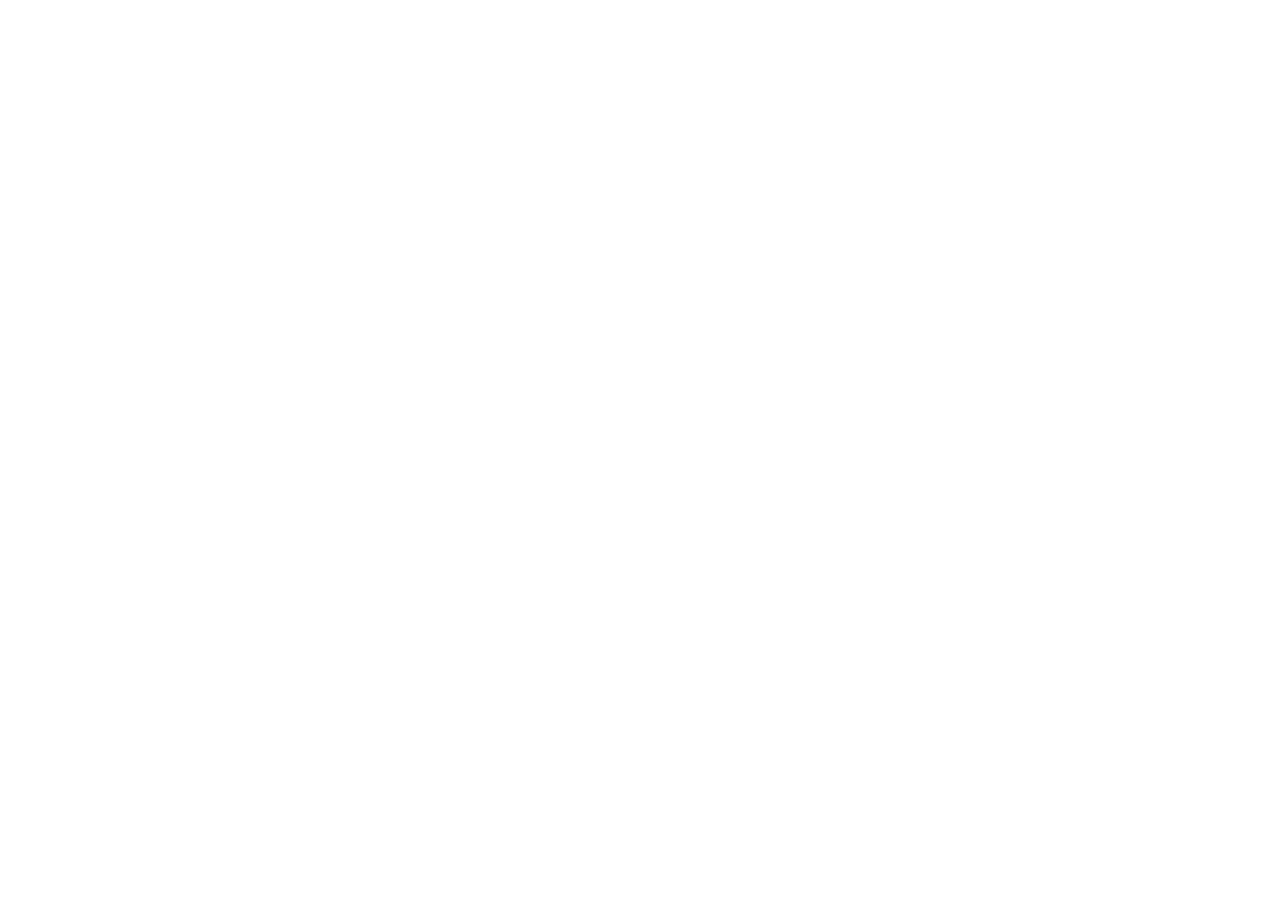
==== commit 68bac30e: "Movement and drawing works" ====
--- a/web/index.html
+++ b/web/index.html
@@ -16,7 +16,7 @@
   limitations under the License
 -->
 <html lang="en">
-  <head>
+<head>
     <meta charset="utf-8">
     <meta http-equiv="X-UA-Compatible" content="IE=edge">
     <meta name="description" content="A front-end template that helps you build fast, modern mobile web apps.">
@@ -44,256 +44,18 @@
     <link rel="canonical" href="http://www.example.com/">
     -->
 
-    <link href="https://fonts.googleapis.com/css?family=Roboto:regular,bold,italic,thin,light,bolditalic,black,medium&amp;lang=en" rel="stylesheet">
+    <link href="https://fonts.googleapis.com/css?family=Roboto:regular,bold,italic,thin,light,bolditalic,black,medium&amp;lang=en"
+          rel="stylesheet">
     <link href="https://fonts.googleapis.com/icon?family=Material+Icons" rel="stylesheet">
     <link rel="stylesheet" href="material.css">
     <link rel="stylesheet" href="styles.css">
-    <style>
-    #view-source {
-      position: fixed;
-      display: block;
-      right: 0;
-      bottom: 0;
-      margin-right: 40px;
-      margin-bottom: 40px;
-      z-index: 900;
-    }
-    </style>
-  </head>
-  <body class="mdl-demo mdl-color--grey-100 mdl-color-text--grey-700 mdl-base">
-    <div class="mdl-layout mdl-js-layout mdl-layout--fixed-header">
-      <header class="mdl-layout__header mdl-layout__header--scroll mdl-color--primary">
-        <div class="mdl-layout--large-screen-only mdl-layout__header-row">
-        </div>
-        <div class="mdl-layout--large-screen-only mdl-layout__header-row">
-          <h3>Name &amp; Title</h3>
-        </div>
-        <div class="mdl-layout--large-screen-only mdl-layout__header-row">
-        </div>
-        <div class="mdl-layout__tab-bar mdl-js-ripple-effect mdl-color--primary-dark">
-          <a href="#overview" class="mdl-layout__tab is-active">Overview</a>
-          <a href="#features" class="mdl-layout__tab">Features</a>
-          <a href="#features" class="mdl-layout__tab">Details</a>
-          <a href="#features" class="mdl-layout__tab">Technology</a>
-          <a href="#features" class="mdl-layout__tab">FAQ</a>
-          <button class="mdl-button mdl-js-button mdl-button--fab mdl-js-ripple-effect mdl-button--colored mdl-shadow--4dp mdl-color--accent" id="add">
-            <i class="material-icons" role="presentation">add</i>
-            <span class="visuallyhidden">Add</span>
-          </button>
-        </div>
-      </header>
-      <main class="mdl-layout__content">
-        <div class="mdl-layout__tab-panel is-active" id="overview">
-          <section class="section--center mdl-grid mdl-grid--no-spacing mdl-shadow--2dp">
-            <header class="section__play-btn mdl-cell mdl-cell--3-col-desktop mdl-cell--2-col-tablet mdl-cell--4-col-phone mdl-color--teal-100 mdl-color-text--white">
-              <i class="material-icons">play_circle_filled</i>
-            </header>
-            <div class="mdl-card mdl-cell mdl-cell--9-col-desktop mdl-cell--6-col-tablet mdl-cell--4-col-phone">
-              <div class="mdl-card__supporting-text">
-                <h4>Features</h4>
-                Dolore ex deserunt aute fugiat aute nulla ea sunt aliqua nisi cupidatat eu. Nostrud in laboris labore nisi amet do dolor eu fugiat consectetur elit cillum esse.
-              </div>
-              <div class="mdl-card__actions">
-                <a href="#" class="mdl-button">Read our features</a>
-              </div>
-            </div>
-            <button class="mdl-button mdl-js-button mdl-js-ripple-effect mdl-button--icon" id="btn1">
-              <i class="material-icons">more_vert</i>
-            </button>
-            <ul class="mdl-menu mdl-js-menu mdl-menu--bottom-right" for="btn1">
-              <li class="mdl-menu__item">Lorem</li>
-              <li class="mdl-menu__item" disabled>Ipsum</li>
-              <li class="mdl-menu__item">Dolor</li>
-            </ul>
-          </section>
-          <section class="section--center mdl-grid mdl-grid--no-spacing mdl-shadow--2dp">
-            <div class="mdl-card mdl-cell mdl-cell--12-col">
-              <div class="mdl-card__supporting-text mdl-grid mdl-grid--no-spacing">
-                <h4 class="mdl-cell mdl-cell--12-col">Details</h4>
-                <div class="section__circle-container mdl-cell mdl-cell--2-col mdl-cell--1-col-phone">
-                  <div class="section__circle-container__circle mdl-color--primary"></div>
-                </div>
-                <div class="section__text mdl-cell mdl-cell--10-col-desktop mdl-cell--6-col-tablet mdl-cell--3-col-phone">
-                  <h5>Lorem ipsum dolor sit amet</h5>
-                  Dolore ex deserunt aute fugiat aute nulla ea sunt aliqua nisi cupidatat eu. Duis nulla tempor do aute et eiusmod velit exercitation nostrud quis <a href="#">proident minim</a>.
-                </div>
-                <div class="section__circle-container mdl-cell mdl-cell--2-col mdl-cell--1-col-phone">
-                  <div class="section__circle-container__circle mdl-color--primary"></div>
-                </div>
-                <div class="section__text mdl-cell mdl-cell--10-col-desktop mdl-cell--6-col-tablet mdl-cell--3-col-phone">
-                  <h5>Lorem ipsum dolor sit amet</h5>
-                  Dolore ex deserunt aute fugiat aute nulla ea sunt aliqua nisi cupidatat eu. Duis nulla tempor do aute et eiusmod velit exercitation nostrud quis <a href="#">proident minim</a>.
-                </div>
-                <div class="section__circle-container mdl-cell mdl-cell--2-col mdl-cell--1-col-phone">
-                  <div class="section__circle-container__circle mdl-color--primary"></div>
-                </div>
-                <div class="section__text mdl-cell mdl-cell--10-col-desktop mdl-cell--6-col-tablet mdl-cell--3-col-phone">
-                  <h5>Lorem ipsum dolor sit amet</h5>
-                  Dolore ex deserunt aute fugiat aute nulla ea sunt aliqua nisi cupidatat eu. Duis nulla tempor do aute et eiusmod velit exercitation nostrud quis <a href="#">proident minim</a>.
-                </div>
-              </div>
-              <div class="mdl-card__actions">
-                <a href="#" class="mdl-button">Read our features</a>
-              </div>
-            </div>
-            <button class="mdl-button mdl-js-button mdl-js-ripple-effect mdl-button--icon" id="btn2">
-              <i class="material-icons">more_vert</i>
-            </button>
-            <ul class="mdl-menu mdl-js-menu mdl-menu--bottom-right" for="btn2">
-              <li class="mdl-menu__item">Lorem</li>
-              <li class="mdl-menu__item" disabled>Ipsum</li>
-              <li class="mdl-menu__item">Dolor</li>
-            </ul>
-          </section>
-          <section class="section--center mdl-grid mdl-grid--no-spacing mdl-shadow--2dp">
-            <div class="mdl-card mdl-cell mdl-cell--12-col">
-              <div class="mdl-card__supporting-text">
-                <h4>Technology</h4>
-                Dolore ex deserunt aute fugiat aute nulla ea sunt aliqua nisi cupidatat eu. Nostrud in laboris labore nisi amet do dolor eu fugiat consectetur elit cillum esse. Pariatur occaecat nisi laboris tempor laboris eiusmod qui id Lorem esse commodo in. Exercitation aute dolore deserunt culpa consequat elit labore incididunt elit anim.
-              </div>
-              <div class="mdl-card__actions">
-                <a href="#" class="mdl-button">Read our features</a>
-              </div>
-            </div>
-            <button class="mdl-button mdl-js-button mdl-js-ripple-effect mdl-button--icon" id="btn3">
-              <i class="material-icons">more_vert</i>
-            </button>
-            <ul class="mdl-menu mdl-js-menu mdl-menu--bottom-right" for="btn3">
-              <li class="mdl-menu__item">Lorem</li>
-              <li class="mdl-menu__item" disabled>Ipsum</li>
-              <li class="mdl-menu__item">Dolor</li>
-            </ul>
-          </section>
-          <section class="section--footer mdl-color--white mdl-grid">
-            <div class="section__circle-container mdl-cell mdl-cell--2-col mdl-cell--1-col-phone">
-              <div class="section__circle-container__circle mdl-color--accent section__circle--big"></div>
-            </div>
-            <div class="section__text mdl-cell mdl-cell--4-col-desktop mdl-cell--6-col-tablet mdl-cell--3-col-phone">
-              <h5>Lorem ipsum dolor sit amet</h5>
-              Qui sint ut et qui nisi cupidatat. Reprehenderit nostrud proident officia exercitation anim et pariatur ex.
-            </div>
-            <div class="section__circle-container mdl-cell mdl-cell--2-col mdl-cell--1-col-phone">
-              <div class="section__circle-container__circle mdl-color--accent section__circle--big"></div>
-            </div>
-            <div class="section__text mdl-cell mdl-cell--4-col-desktop mdl-cell--6-col-tablet mdl-cell--3-col-phone">
-              <h5>Lorem ipsum dolor sit amet</h5>
-              Qui sint ut et qui nisi cupidatat. Reprehenderit nostrud proident officia exercitation anim et pariatur ex.
-            </div>
-          </section>
-        </div>
-        <div class="mdl-layout__tab-panel" id="features">
-          <section class="section--center mdl-grid mdl-grid--no-spacing">
-            <div class="mdl-cell mdl-cell--12-col">
-              <h4>Features</h4>
-              Minim duis incididunt est cillum est ex occaecat consectetur. Qui sint ut et qui nisi cupidatat. Reprehenderit nostrud proident officia exercitation anim et pariatur ex.
-              <ul class="toc">
-                <h4>Contents</h4>
-                <a href="#lorem1">Lorem ipsum</a>
-                <a href="#lorem2">Lorem ipsum</a>
-                <a href="#lorem3">Lorem ipsum</a>
-                <a href="#lorem4">Lorem ipsum</a>
-                <a href="#lorem5">Lorem ipsum</a>
-              </ul>
 
-              <h5 id="lorem1">Lorem ipsum dolor sit amet</h5>
-              Excepteur et pariatur officia veniam anim culpa cupidatat consequat ad velit culpa est non.
-              <ul>
-                <li>Nisi qui nisi duis commodo duis reprehenderit consequat velit aliquip.</li>
-                <li>Dolor consectetur incididunt in ipsum laborum non et irure pariatur excepteur anim occaecat officia sint.</li>
-                <li>Lorem labore proident officia excepteur do.</li>
-              </ul>
+</head>
+<body>
 
-              <p>
-                Sit qui est voluptate proident minim cillum in aliquip cupidatat labore pariatur id tempor id. Proident occaecat occaecat sint mollit tempor duis dolor cillum anim. Dolore sunt ea mollit fugiat in aliqua consequat nostrud aliqua ut irure in dolore. Proident aliqua culpa sint sint exercitation. Non proident occaecat reprehenderit veniam et proident dolor id culpa ea tempor do dolor. Nulla adipisicing qui fugiat id dolor. Nostrud magna voluptate irure veniam veniam labore ipsum deserunt adipisicing laboris amet eu irure. Sunt dolore nisi velit sit id. Nostrud voluptate labore proident cupidatat enim amet Lorem officia magna excepteur occaecat eu qui. Exercitation culpa deserunt non et tempor et non.
-              </p>
-              <p>
-                Do dolor eiusmod eu mollit dolore nostrud deserunt cillum irure esse sint irure fugiat exercitation. Magna sit voluptate id in tempor elit veniam enim cupidatat ea labore elit. Aliqua pariatur eu nulla labore magna dolore mollit occaecat sint commodo culpa. Eu non minim duis pariatur Lorem quis exercitation. Sunt qui ex incididunt sit anim incididunt sit elit ad officia id.
-              </p>
-              <p id="lorem2">
-                Tempor voluptate ex consequat fugiat aliqua. Do sit et reprehenderit culpa deserunt culpa. Excepteur quis minim mollit irure nulla excepteur enim quis in laborum. Aliqua elit voluptate ad deserunt nulla reprehenderit adipisicing sint. Est in eiusmod exercitation esse commodo. Ea reprehenderit exercitation veniam adipisicing minim nostrud. Veniam dolore ex ea occaecat non enim minim id ut aliqua adipisicing ad. Occaecat excepteur aliqua tempor cupidatat aute dolore deserunt ipsum qui incididunt aliqua occaecat sit quis. Culpa sint aliqua aliqua reprehenderit veniam irure fugiat ea ad.
-              </p>
-              <p>
-                Eu minim fugiat laborum irure veniam Lorem aliqua enim. Aliqua veniam incididunt consequat irure consequat tempor do nisi deserunt. Elit dolore ad quis consectetur sint laborum anim magna do nostrud amet. Ea nulla sit consequat quis qui irure dolor. Sint deserunt excepteur consectetur magna irure. Dolor tempor exercitation dolore pariatur incididunt ut laboris fugiat ipsum sunt veniam aute sunt labore. Non dolore sit nostrud eu ad excepteur cillum eu ex Lorem duis.
-              </p>
-              <p>
-                Id occaecat velit non ipsum occaecat aliqua quis ut. Eiusmod est magna non esse est ex incididunt aute ullamco. Cillum excepteur sint ipsum qui quis velit incididunt amet. Qui deserunt anim enim laborum cillum reprehenderit duis mollit amet ad officia enim. Minim sint et quis aliqua aliqua do minim officia dolor deserunt ipsum laboris. Nulla nisi voluptate consectetur est voluptate et amet. Occaecat ut quis adipisicing ad enim. Magna est magna sit duis proident veniam reprehenderit fugiat reprehenderit enim velit ex. Ullamco laboris culpa irure aliquip ad Lorem consequat veniam ad ipsum eu. Ipsum culpa dolore sunt officia laborum quis.
-              </p>
 
-              <h5 id="lorem3">Lorem ipsum dolor sit amet</h5>
-
-              <p id="lorem4">
-                Eiusmod nulla aliquip ipsum reprehenderit nostrud non excepteur mollit amet esse est est dolor. Dolore quis pariatur sit consectetur veniam esse ullamco duis Lorem qui enim ut veniam. Officia deserunt minim duis laborum dolor in velit pariatur commodo ullamco eu. Aute adipisicing ad duis labore laboris do mollit dolor cillum sunt aliqua ullamco. Esse tempor quis cillum consequat reprehenderit. Adipisicing proident anim eu sint elit aliqua anim dolore cupidatat fugiat aliquip qui.
-              </p>
-              <p id="lorem5">
-                Nisi eiusmod esse cupidatat excepteur exercitation ipsum reprehenderit nostrud deserunt aliqua ullamco. Anim est irure commodo eiusmod pariatur officia. Est dolor ipsum excepteur magna aliqua ad veniam irure qui occaecat eiusmod aute fugiat commodo. Quis mollit incididunt amet sit minim velit eu fugiat voluptate excepteur. Sit minim id pariatur ex cupidatat cupidatat nostrud nostrud ipsum.
-              </p>
-              <p>
-                Enim ea officia excepteur ad veniam id reprehenderit eiusmod esse mollit consequat. Esse non aute ullamco Lorem aliqua qui dolore irure eiusmod aute aliqua proident labore aliqua. Ipsum voluptate voluptate exercitation laborum deserunt nulla elit aliquip et minim ex veniam. Duis cupidatat aute sunt officia mollit dolor ad elit ad aute labore nostrud duis pariatur. In est sint voluptate consectetur velit ea non labore. Ut duis ea aliqua consequat nulla laboris fugiat aute id culpa proident. Minim eiusmod laboris enim Lorem nisi excepteur mollit voluptate enim labore reprehenderit officia mollit.
-              </p>
-              <p>
-                Cupidatat labore nisi ut sunt voluptate quis sunt qui ad Lorem esse nisi. Ex esse velit ullamco incididunt occaecat dolore veniam tempor minim adipisicing amet. Consequat in exercitation est elit anim consequat cillum sint labore cillum. Aliquip mollit laboris ad labore anim.
-              </p>
-            </div>
-          </section>
-        </div>
-        <footer class="mdl-mega-footer">
-          <div class="mdl-mega-footer--middle-section">
-            <div class="mdl-mega-footer--drop-down-section">
-              <input class="mdl-mega-footer--heading-checkbox" type="checkbox" checked>
-              <h1 class="mdl-mega-footer--heading">Features</h1>
-              <ul class="mdl-mega-footer--link-list">
-                <li><a href="#">About</a></li>
-                <li><a href="#">Terms</a></li>
-                <li><a href="#">Partners</a></li>
-                <li><a href="#">Updates</a></li>
-              </ul>
-            </div>
-            <div class="mdl-mega-footer--drop-down-section">
-              <input class="mdl-mega-footer--heading-checkbox" type="checkbox" checked>
-              <h1 class="mdl-mega-footer--heading">Details</h1>
-              <ul class="mdl-mega-footer--link-list">
-                <li><a href="#">Spec</a></li>
-                <li><a href="#">Tools</a></li>
-                <li><a href="#">Resources</a></li>
-              </ul>
-            </div>
-            <div class="mdl-mega-footer--drop-down-section">
-              <input class="mdl-mega-footer--heading-checkbox" type="checkbox" checked>
-              <h1 class="mdl-mega-footer--heading">Technology</h1>
-              <ul class="mdl-mega-footer--link-list">
-                <li><a href="#">How it works</a></li>
-                <li><a href="#">Patterns</a></li>
-                <li><a href="#">Usage</a></li>
-                <li><a href="#">Products</a></li>
-                <li><a href="#">Contracts</a></li>
-              </ul>
-            </div>
-            <div class="mdl-mega-footer--drop-down-section">
-              <input class="mdl-mega-footer--heading-checkbox" type="checkbox" checked>
-              <h1 class="mdl-mega-footer--heading">FAQ</h1>
-              <ul class="mdl-mega-footer--link-list">
-                <li><a href="#">Questions</a></li>
-                <li><a href="#">Answers</a></li>
-                <li><a href="#">Contact us</a></li>
-              </ul>
-            </div>
-          </div>
-          <div class="mdl-mega-footer--bottom-section">
-            <div class="mdl-logo">
-              More Information
-            </div>
-            <ul class="mdl-mega-footer--link-list">
-              <li><a href="https://developers.google.com/web/starter-kit/">Web Starter Kit</a></li>
-              <li><a href="#">Help</a></li>
-              <li><a href="#">Privacy and Terms</a></li>
-            </ul>
-          </div>
-        </footer>
-      </main>
-    </div>
-<a href="https://github.com/MikeMitterer/dart-material-design-lite/tree/master/samples/template_text-only" target="_blank" id="view-source" class="mdl-button mdl-js-button mdl-button--raised mdl-js-ripple-effect mdl-color--accent mdl-color-text--accent-contrast">View Source</a>
-
+<!-- Dart part -->
 <script type="application/dart" src="main.dart"></script>
 <script data-pub-inline src="packages/browser/dart.js"></script>
-  </body>
+</body>
 </html>
--- a/web/material.css
+++ b/web/material.css
@@ -1,4 +1,3 @@
-@charset "UTF-8";
 /**
  * Copyright 2015 Google Inc. All Rights Reserved.
  *
@@ -14,9473 +13,6 @@
  * See the License for the specific language governing permissions and
  * limitations under the License.
  */
-/**
- * Copyright (c) 2015, Michael Mitterer (office@mikemitterer.at),
- * IT-Consulting and Development Limited.
- *
- * All Rights Reserved.
- *
- * Licensed under the Apache License, Version 2.0 (the "License");
- * you may not use this file except in compliance with the License.
- * You may obtain a copy of the License at
- *
- *    http://www.apache.org/licenses/LICENSE-2.0
- *
- * Unless required by applicable law or agreed to in writing, software
- * distributed under the License is distributed on an "AS IS" BASIS,
- * WITHOUT WARRANTIES OR CONDITIONS OF ANY KIND, either express or implied.
- * See the License for the specific language governing permissions and
- * limitations under the License.
- */
-/**
- * Copyright 2015 Google Inc. All Rights Reserved.
- *
- * Licensed under the Apache License, Version 2.0 (the "License");
- * you may not use this file except in compliance with the License.
- * You may obtain a copy of the License at
- *
- *      http://www.apache.org/licenses/LICENSE-2.0
- *
- * Unless required by applicable law or agreed to in writing, software
- * distributed under the License is distributed on an "AS IS" BASIS,
- * WITHOUT WARRANTIES OR CONDITIONS OF ANY KIND, either express or implied.
- * See the License for the specific language governing permissions and
- * limitations under the License.
- */
-/**
- * Copyright (c) 2015, Michael Mitterer (office@mikemitterer.at),
- * IT-Consulting and Development Limited.
- *
- * All Rights Reserved.
- *
- * Licensed under the Apache License, Version 2.0 (the "License");
- * you may not use this file except in compliance with the License.
- * You may obtain a copy of the License at
- *
- *    http://www.apache.org/licenses/LICENSE-2.0
- *
- * Unless required by applicable law or agreed to in writing, software
- * distributed under the License is distributed on an "AS IS" BASIS,
- * WITHOUT WARRANTIES OR CONDITIONS OF ANY KIND, either express or implied.
- * See the License for the specific language governing permissions and
- * limitations under the License.
- */
-/* ==========  IMAGES  ========== */
-/**
- * Copyright 2015 Google Inc. All Rights Reserved.
- *
- * Licensed under the Apache License, Version 2.0 (the "License");
- * you may not use this file except in compliance with the License.
- * You may obtain a copy of the License at
- *
- *      http://www.apache.org/licenses/LICENSE-2.0
- *
- * Unless required by applicable law or agreed to in writing, software
- * distributed under the License is distributed on an "AS IS" BASIS,
- * WITHOUT WARRANTIES OR CONDITIONS OF ANY KIND, either express or implied.
- * See the License for the specific language governing permissions and
- * limitations under the License.
- */
-/**
- * Copyright (c) 2015, Michael Mitterer (office@mikemitterer.at),
- * IT-Consulting and Development Limited.
- *
- * All Rights Reserved.
- *
- * Licensed under the Apache License, Version 2.0 (the "License");
- * you may not use this file except in compliance with the License.
- * You may obtain a copy of the License at
- *
- *    http://www.apache.org/licenses/LICENSE-2.0
- *
- * Unless required by applicable law or agreed to in writing, software
- * distributed under the License is distributed on an "AS IS" BASIS,
- * WITHOUT WARRANTIES OR CONDITIONS OF ANY KIND, either express or implied.
- * See the License for the specific language governing permissions and
- * limitations under the License.
- */
-/* ==========  IMAGES  ========== */
-/* Config - MaterialDesignLite
-------------------------------------------------------------------------------------------------------------------------
-
-    Package:               ($package-name)               mdl
-    Assets folder:         ($package-assets)             assets/styles
-    CSS-Output depth:      ($package-css-output-depth)   4
-
-    Functions:
-    ----------
-    package-docroot:       (package-docroot())                     ../../../..
-    package-root:          (package-root())                        ../../../../packages/mdl
-    package-assets:        (package-assets("upload/sample.svg"))   ../../../../packages/mdl/assets/styles/upload/sample.svg
-
-    Fonts:
-    ----------
-    Location:              (package-root("assets/fonts"))          ../../../../packages/mdl/assets/fonts
-
-    Colors:
-    ----------
-    Theme:                  ($theme-name)                 deep-purple-pink
-    Primary palette:        ($palette-primary)            #ede7f6 #d1c4e9 #b39ddb #9575cd #7e57c2 #673ab7 #5e35b1 #512da8 #4527a0 #311b92 #b388ff #7c4dff #651fff #6200ea
-    Accent palette:         ($palette-accent)             #fce4ec #f8bbd0 #f48fb1 #f06292 #ec407a #e91e63 #d81b60 #c2185b #ad1457 #880e4f #ff80ab #ff4081 #f50057 #c51162
-
-    Palette-primary-50:     ($palette-primary-50)         #ede7f6
-    Palette-primary-100:    ($palette-primary-100)        #d1c4e9
-    Palette-primary-200:    ($palette-primary-200)        #b39ddb
-    Palette-primary-300:    ($palette-primary-300)        #9575cd
-    Palette-primary-500:    ($palette-primary-500)        #673ab7
-    Palette-primary-600:    ($palette-primary-600)        #5e35b1
-    Palette-primary-400:    ($palette-primary-400)        #7e57c2
-    Palette-primary-700:    ($palette-primary-700)        #512da8
-    Palette-primary-800:    ($palette-primary-800)        #4527a0
-    Palette-primary-900:    ($palette-primary-900)        #311b92
-
-    Palette-primary-A100:    ($palette-primary-A100)      #b388ff
-    Palette-primary-A200:    ($palette-primary-A200)      #7c4dff
-    Palette-primary-A400:    ($palette-primary-A400)      #651fff
-    Palette-primary-A700:    ($palette-primary-A700)      #6200ea
-
-    Palette-accent-50:       ($palette-accent-50)         #fce4ec
-    Palette-accent-100:      ($palette-accent-100)        #f8bbd0
-    Palette-accent-200:      ($palette-accent-200)        #f48fb1
-    Palette-accent-300:      ($palette-accent-300)        #f06292
-    Palette-accent-400:      ($palette-accent-400)        #ec407a
-    Palette-accent-500:      ($palette-accent-500)        #e91e63
-    Palette-accent-600:      ($palette-accent-600)        #d81b60
-    Palette-accent-700:      ($palette-accent-700)        #c2185b
-    Palette-accent-800:      ($palette-accent-800)        #ad1457
-    Palette-accent-900:      ($palette-accent-900)        #880e4f
-
-    Palette-accent-A100:     ($palette-accent-A100)       #ff80ab
-    Palette-accent-A200:     ($palette-accent-A200)       #ff4081
-    Palette-accent-A400:     ($palette-accent-A400)       #f50057
-    Palette-accent-A700:     ($palette-accent-A700)       #c51162
-
---------------------------------------------------------------------------------------------------------------------- */
-/**
- * Copyright 2015 Google Inc. All Rights Reserved.
- *
- * Licensed under the Apache License, Version 2.0 (the "License");
- * you may not use this file except in compliance with the License.
- * You may obtain a copy of the License at
- *
- *      http://www.apache.org/licenses/LICENSE-2.0
- *
- * Unless required by applicable law or agreed to in writing, software
- * distributed under the License is distributed on an "AS IS" BASIS,
- * WITHOUT WARRANTIES OR CONDITIONS OF ANY KIND, either express or implied.
- * See the License for the specific language governing permissions and
- * limitations under the License.
- */
-/**
- * Copyright 2015 Google Inc. All Rights Reserved.
- *
- * Licensed under the Apache License, Version 2.0 (the "License");
- * you may not use this file except in compliance with the License.
- * You may obtain a copy of the License at
- *
- *      http://www.apache.org/licenses/LICENSE-2.0
- *
- * Unless required by applicable law or agreed to in writing, software
- * distributed under the License is distributed on an "AS IS" BASIS,
- * WITHOUT WARRANTIES OR CONDITIONS OF ANY KIND, either express or implied.
- * See the License for the specific language governing permissions and
- * limitations under the License.
- */
-/**
- * Copyright 2015 Google Inc. All Rights Reserved.
- *
- * Licensed under the Apache License, Version 2.0 (the "License");
- * you may not use this file except in compliance with the License.
- * You may obtain a copy of the License at
- *
- *      http://www.apache.org/licenses/LICENSE-2.0
- *
- * Unless required by applicable law or agreed to in writing, software
- * distributed under the License is distributed on an "AS IS" BASIS,
- * WITHOUT WARRANTIES OR CONDITIONS OF ANY KIND, either express or implied.
- * See the License for the specific language governing permissions and
- * limitations under the License.
- */
-/**
- * Copyright (c) 2015, Michael Mitterer (office@mikemitterer.at),
- * IT-Consulting and Development Limited.
- *
- * All Rights Reserved.
- *
- * Licensed under the Apache License, Version 2.0 (the "License");
- * you may not use this file except in compliance with the License.
- * You may obtain a copy of the License at
- *
- *    http://www.apache.org/licenses/LICENSE-2.0
- *
- * Unless required by applicable law or agreed to in writing, software
- * distributed under the License is distributed on an "AS IS" BASIS,
- * WITHOUT WARRANTIES OR CONDITIONS OF ANY KIND, either express or implied.
- * See the License for the specific language governing permissions and
- * limitations under the License.
- */
-/* ==========  IMAGES  ========== */
-/*
- * What follows is the result of much research on cross-browser styling.
- * Credit left inline and big thanks to Nicolas Gallagher, Jonathan Neal,
- * Kroc Camen, and the H5BP dev community and team.
- */
-/* ==========================================================================
-   Base styles: opinionated defaults
-   ========================================================================== */
-html {
-  color: rgba(0, 0, 0, 0.87);
-  font-size: 1em;
-  line-height: 1.4; }
-
-/*
- * Remove text-shadow in selection highlight:
- * https://twitter.com/miketaylr/status/12228805301
- *
- * These selection rule sets have to be separate.
- * Customize the background color to match your design.
- */
-::-moz-selection{
-  background: #b3d4fc;
-  text-shadow: none; }
-::selection {
-  background: #b3d4fc;
-  text-shadow: none; }
-
-/*
- * A better looking default horizontal rule
- */
-hr {
-  display: block;
-  height: 1px;
-  border: 0;
-  border-top: 1px solid #ccc;
-  margin: 1em 0;
-  padding: 0; }
-
-/*
- * Remove the gap between audio, canvas, iframes,
- * images, videos and the bottom of their containers:
- * https://github.com/h5bp/html5-boilerplate/issues/440
- */
-audio,
-canvas,
-iframe,
-img,
-svg,
-video {
-  vertical-align: middle; }
-
-/*
- * Remove default fieldset styles.
- */
-fieldset {
-  border: 0;
-  margin: 0;
-  padding: 0; }
-
-/*
- * Allow only vertical resizing of textareas.
- */
-textarea {
-  resize: vertical; }
-
-/* ==========================================================================
-   Browser Upgrade Prompt
-   ========================================================================== */
-.browserupgrade {
-  margin: 0.2em 0;
-  background: #ccc;
-  color: #000;
-  padding: 0.2em 0; }
-
-/* ==========================================================================
-   Author's custom styles
-   ========================================================================== */
-/* ==========================================================================
-   Helper classes
-   ========================================================================== */
-/*
- * Hide visually and from screen readers:
- */
-.hidden {
-  display: none !important; }
-
-/*
- * Hide only visually, but have it available for screen readers:
- * http://snook.ca/archives/html_and_css/hiding-content-for-accessibility
- */
-.visuallyhidden {
-  border: 0;
-  clip: rect(0 0 0 0);
-  height: 1px;
-  margin: -1px;
-  overflow: hidden;
-  padding: 0;
-  position: absolute;
-  width: 1px; }
-
-/*
- * Extends the .visuallyhidden class to allow the element
- * to be focusable when navigated to via the keyboard:
- * https://www.drupal.org/node/897638
- */
-.visuallyhidden.focusable:active,
-.visuallyhidden.focusable:focus {
-  clip: auto;
-  height: auto;
-  margin: 0;
-  overflow: visible;
-  position: static;
-  width: auto; }
-
-/*
- * Hide visually and from screen readers, but maintain layout
- */
-.invisible {
-  visibility: hidden; }
-
-/*
- * Clearfix: contain floats
- *
- * For modern browsers
- * 1. The space content is one way to avoid an Opera bug when the
- *    `contenteditable` attribute is included anywhere else in the document.
- *    Otherwise it causes space to appear at the top and bottom of elements
- *    that receive the `clearfix` class.
- * 2. The use of `table` rather than `block` is only necessary if using
- *    `:before` to contain the top-margins of child elements.
- */
-.clearfix:before,
-.clearfix:after {
-  content: " ";
-  /* 1 */
-  display: table;
-  /* 2 */ }
-
-.clearfix:after {
-  clear: both; }
-
-/* ==========================================================================
-   EXAMPLE Media Queries for Responsive Design.
-   These examples override the primary ('mobile first') styles.
-   Modify as content requires.
-   ========================================================================== */
-/* ==========================================================================
-   Print styles.
-   Inlined to avoid the additional HTTP request:
-   http://www.phpied.com/delay-loading-your-print-css/
-   ========================================================================== */
-@media print {
-  *,
-  *:before,
-  *:after,
-  *:first-letter,
-  *:first-line {
-    background: transparent !important;
-    color: #000 !important;
-    /* Black prints faster: http://www.sanbeiji.com/archives/953 */
-    box-shadow: none !important;
-    text-shadow: none !important; }
-  a,
-  a:visited {
-    text-decoration: underline; }
-  a[href]:after {
-    content: " (" attr(href) ")"; }
-  abbr[title]:after {
-    content: " (" attr(title) ")"; }
-  /*
-     * Don't show links that are fragment identifiers,
-     * or use the `javascript:` pseudo protocol
-     */
-  a[href^="#"]:after,
-  a[href^="javascript:"]:after {
-    content: ""; }
-  pre,
-  blockquote {
-    border: 1px solid #999;
-    page-break-inside: avoid; }
-  /*
-     * Printing Tables:
-     * http://css-discuss.incutio.com/wiki/Printing_Tables
-     */
-  thead {
-    display: table-header-group; }
-  tr,
-  img {
-    page-break-inside: avoid; }
-  img {
-    max-width: 100% !important; }
-  p,
-  h2,
-  h3 {
-    orphans: 3;
-    widows: 3; }
-  h2,
-  h3 {
-    page-break-after: avoid; } }
-
-/* Remove the unwanted box around FAB buttons */
-/* More info: http://goo.gl/IPwKi */
-a, .mdl-accordion, .mdl-button, .mdl-card, .mdl-checkbox, .mdl-dropdown-menu,
-.mdl-icon-toggle, .mdl-item, .mdl-radio, .mdl-slider, .mdl-switch, .mdl-tabs__tab {
-  -webkit-tap-highlight-color: transparent;
-  -webkit-tap-highlight-color: rgba(255, 255, 255, 0); }
-
-/*
- * Make html take up the entire screen
- * Then set touch-action to avoid touch delay on mobile IE
- */
-html {
-  width: 100%;
-  height: 100%;
-  -ms-touch-action: manipulation;
-  touch-action: manipulation; }
-
-/*
-* Make body take up the entire screen
-* Remove body margin so layout containers don't cause extra overflow.
-*/
-body {
-  width: 100%;
-  min-height: 100%;
-  margin: 0; }
-
-/*
- * Main display reset for IE support.
- * Source: http://weblog.west-wind.com/posts/2015/Jan/12/main-HTML5-Tag-not-working-in-Internet-Explorer-91011
- */
-main {
-  display: block; }
-
-/*
-* Apply no display to elements with the hidden attribute.
-* IE 9 and 10 support.
-*/
-*[hidden] {
-  display: none !important; }
-
-/**
- * Copyright 2015 Google Inc. All Rights Reserved.
- *
- * Licensed under the Apache License, Version 2.0 (the "License");
- * you may not use this file except in compliance with the License.
- * You may obtain a copy of the License at
- *
- *      http://www.apache.org/licenses/LICENSE-2.0
- *
- * Unless required by applicable law or agreed to in writing, software
- * distributed under the License is distributed on an "AS IS" BASIS,
- * WITHOUT WARRANTIES OR CONDITIONS OF ANY KIND, either express or implied.
- * See the License for the specific language governing permissions and
- * limitations under the License.
- */
-/**
- * Copyright 2015 Google Inc. All Rights Reserved.
- *
- * Licensed under the Apache License, Version 2.0 (the "License");
- * you may not use this file except in compliance with the License.
- * You may obtain a copy of the License at
- *
- *      http://www.apache.org/licenses/LICENSE-2.0
- *
- * Unless required by applicable law or agreed to in writing, software
- * distributed under the License is distributed on an "AS IS" BASIS,
- * WITHOUT WARRANTIES OR CONDITIONS OF ANY KIND, either express or implied.
- * See the License for the specific language governing permissions and
- * limitations under the License.
- */
-/**
- * Copyright (c) 2015, Michael Mitterer (office@mikemitterer.at),
- * IT-Consulting and Development Limited.
- *
- * All Rights Reserved.
- *
- * Licensed under the Apache License, Version 2.0 (the "License");
- * you may not use this file except in compliance with the License.
- * You may obtain a copy of the License at
- *
- *    http://www.apache.org/licenses/LICENSE-2.0
- *
- * Unless required by applicable law or agreed to in writing, software
- * distributed under the License is distributed on an "AS IS" BASIS,
- * WITHOUT WARRANTIES OR CONDITIONS OF ANY KIND, either express or implied.
- * See the License for the specific language governing permissions and
- * limitations under the License.
- */
-/* ==========  IMAGES  ========== */
-.mdl-color-text--red {
-  color: #f44336 !important; }
-
-.mdl-color--red {
-  background-color: #f44336 !important; }
-
-.mdl-color-text--red-50 {
-  color: #ffebee !important; }
-
-.mdl-color--red-50 {
-  background-color: #ffebee !important; }
-
-.mdl-color-text--red-100 {
-  color: #ffcdd2 !important; }
-
-.mdl-color--red-100 {
-  background-color: #ffcdd2 !important; }
-
-.mdl-color-text--red-200 {
-  color: #ef9a9a !important; }
-
-.mdl-color--red-200 {
-  background-color: #ef9a9a !important; }
-
-.mdl-color-text--red-300 {
-  color: #e57373 !important; }
-
-.mdl-color--red-300 {
-  background-color: #e57373 !important; }
-
-.mdl-color-text--red-400 {
-  color: #ef5350 !important; }
-
-.mdl-color--red-400 {
-  background-color: #ef5350 !important; }
-
-.mdl-color-text--red-500 {
-  color: #f44336 !important; }
-
-.mdl-color--red-500 {
-  background-color: #f44336 !important; }
-
-.mdl-color-text--red-600 {
-  color: #e53935 !important; }
-
-.mdl-color--red-600 {
-  background-color: #e53935 !important; }
-
-.mdl-color-text--red-700 {
-  color: #d32f2f !important; }
-
-.mdl-color--red-700 {
-  background-color: #d32f2f !important; }
-
-.mdl-color-text--red-800 {
-  color: #c62828 !important; }
-
-.mdl-color--red-800 {
-  background-color: #c62828 !important; }
-
-.mdl-color-text--red-900 {
-  color: #b71c1c !important; }
-
-.mdl-color--red-900 {
-  background-color: #b71c1c !important; }
-
-.mdl-color-text--red-A100 {
-  color: #ff8a80 !important; }
-
-.mdl-color--red-A100 {
-  background-color: #ff8a80 !important; }
-
-.mdl-color-text--red-A200 {
-  color: #ff5252 !important; }
-
-.mdl-color--red-A200 {
-  background-color: #ff5252 !important; }
-
-.mdl-color-text--red-A400 {
-  color: #ff1744 !important; }
-
-.mdl-color--red-A400 {
-  background-color: #ff1744 !important; }
-
-.mdl-color-text--red-A700 {
-  color: #d50000 !important; }
-
-.mdl-color--red-A700 {
-  background-color: #d50000 !important; }
-
-.mdl-color-text--pink {
-  color: #e91e63 !important; }
-
-.mdl-color--pink {
-  background-color: #e91e63 !important; }
-
-.mdl-color-text--pink-50 {
-  color: #fce4ec !important; }
-
-.mdl-color--pink-50 {
-  background-color: #fce4ec !important; }
-
-.mdl-color-text--pink-100 {
-  color: #f8bbd0 !important; }
-
-.mdl-color--pink-100 {
-  background-color: #f8bbd0 !important; }
-
-.mdl-color-text--pink-200 {
-  color: #f48fb1 !important; }
-
-.mdl-color--pink-200 {
-  background-color: #f48fb1 !important; }
-
-.mdl-color-text--pink-300 {
-  color: #f06292 !important; }
-
-.mdl-color--pink-300 {
-  background-color: #f06292 !important; }
-
-.mdl-color-text--pink-400 {
-  color: #ec407a !important; }
-
-.mdl-color--pink-400 {
-  background-color: #ec407a !important; }
-
-.mdl-color-text--pink-500 {
-  color: #e91e63 !important; }
-
-.mdl-color--pink-500 {
-  background-color: #e91e63 !important; }
-
-.mdl-color-text--pink-600 {
-  color: #d81b60 !important; }
-
-.mdl-color--pink-600 {
-  background-color: #d81b60 !important; }
-
-.mdl-color-text--pink-700 {
-  color: #c2185b !important; }
-
-.mdl-color--pink-700 {
-  background-color: #c2185b !important; }
-
-.mdl-color-text--pink-800 {
-  color: #ad1457 !important; }
-
-.mdl-color--pink-800 {
-  background-color: #ad1457 !important; }
-
-.mdl-color-text--pink-900 {
-  color: #880e4f !important; }
-
-.mdl-color--pink-900 {
-  background-color: #880e4f !important; }
-
-.mdl-color-text--pink-A100 {
-  color: #ff80ab !important; }
-
-.mdl-color--pink-A100 {
-  background-color: #ff80ab !important; }
-
-.mdl-color-text--pink-A200 {
-  color: #ff4081 !important; }
-
-.mdl-color--pink-A200 {
-  background-color: #ff4081 !important; }
-
-.mdl-color-text--pink-A400 {
-  color: #f50057 !important; }
-
-.mdl-color--pink-A400 {
-  background-color: #f50057 !important; }
-
-.mdl-color-text--pink-A700 {
-  color: #c51162 !important; }
-
-.mdl-color--pink-A700 {
-  background-color: #c51162 !important; }
-
-.mdl-color-text--purple {
-  color: #9c27b0 !important; }
-
-.mdl-color--purple {
-  background-color: #9c27b0 !important; }
-
-.mdl-color-text--purple-50 {
-  color: #f3e5f5 !important; }
-
-.mdl-color--purple-50 {
-  background-color: #f3e5f5 !important; }
-
-.mdl-color-text--purple-100 {
-  color: #e1bee7 !important; }
-
-.mdl-color--purple-100 {
-  background-color: #e1bee7 !important; }
-
-.mdl-color-text--purple-200 {
-  color: #ce93d8 !important; }
-
-.mdl-color--purple-200 {
-  background-color: #ce93d8 !important; }
-
-.mdl-color-text--purple-300 {
-  color: #ba68c8 !important; }
-
-.mdl-color--purple-300 {
-  background-color: #ba68c8 !important; }
-
-.mdl-color-text--purple-400 {
-  color: #ab47bc !important; }
-
-.mdl-color--purple-400 {
-  background-color: #ab47bc !important; }
-
-.mdl-color-text--purple-500 {
-  color: #9c27b0 !important; }
-
-.mdl-color--purple-500 {
-  background-color: #9c27b0 !important; }
-
-.mdl-color-text--purple-600 {
-  color: #8e24aa !important; }
-
-.mdl-color--purple-600 {
-  background-color: #8e24aa !important; }
-
-.mdl-color-text--purple-700 {
-  color: #7b1fa2 !important; }
-
-.mdl-color--purple-700 {
-  background-color: #7b1fa2 !important; }
-
-.mdl-color-text--purple-800 {
-  color: #6a1b9a !important; }
-
-.mdl-color--purple-800 {
-  background-color: #6a1b9a !important; }
-
-.mdl-color-text--purple-900 {
-  color: #4a148c !important; }
-
-.mdl-color--purple-900 {
-  background-color: #4a148c !important; }
-
-.mdl-color-text--purple-A100 {
-  color: #ea80fc !important; }
-
-.mdl-color--purple-A100 {
-  background-color: #ea80fc !important; }
-
-.mdl-color-text--purple-A200 {
-  color: #e040fb !important; }
-
-.mdl-color--purple-A200 {
-  background-color: #e040fb !important; }
-
-.mdl-color-text--purple-A400 {
-  color: #d500f9 !important; }
-
-.mdl-color--purple-A400 {
-  background-color: #d500f9 !important; }
-
-.mdl-color-text--purple-A700 {
-  color: #aa00ff !important; }
-
-.mdl-color--purple-A700 {
-  background-color: #aa00ff !important; }
-
-.mdl-color-text--deep-purple {
-  color: #673ab7 !important; }
-
-.mdl-color--deep-purple {
-  background-color: #673ab7 !important; }
-
-.mdl-color-text--deep-purple-50 {
-  color: #ede7f6 !important; }
-
-.mdl-color--deep-purple-50 {
-  background-color: #ede7f6 !important; }
-
-.mdl-color-text--deep-purple-100 {
-  color: #d1c4e9 !important; }
-
-.mdl-color--deep-purple-100 {
-  background-color: #d1c4e9 !important; }
-
-.mdl-color-text--deep-purple-200 {
-  color: #b39ddb !important; }
-
-.mdl-color--deep-purple-200 {
-  background-color: #b39ddb !important; }
-
-.mdl-color-text--deep-purple-300 {
-  color: #9575cd !important; }
-
-.mdl-color--deep-purple-300 {
-  background-color: #9575cd !important; }
-
-.mdl-color-text--deep-purple-400 {
-  color: #7e57c2 !important; }
-
-.mdl-color--deep-purple-400 {
-  background-color: #7e57c2 !important; }
-
-.mdl-color-text--deep-purple-500 {
-  color: #673ab7 !important; }
-
-.mdl-color--deep-purple-500 {
-  background-color: #673ab7 !important; }
-
-.mdl-color-text--deep-purple-600 {
-  color: #5e35b1 !important; }
-
-.mdl-color--deep-purple-600 {
-  background-color: #5e35b1 !important; }
-
-.mdl-color-text--deep-purple-700 {
-  color: #512da8 !important; }
-
-.mdl-color--deep-purple-700 {
-  background-color: #512da8 !important; }
-
-.mdl-color-text--deep-purple-800 {
-  color: #4527a0 !important; }
-
-.mdl-color--deep-purple-800 {
-  background-color: #4527a0 !important; }
-
-.mdl-color-text--deep-purple-900 {
-  color: #311b92 !important; }
-
-.mdl-color--deep-purple-900 {
-  background-color: #311b92 !important; }
-
-.mdl-color-text--deep-purple-A100 {
-  color: #b388ff !important; }
-
-.mdl-color--deep-purple-A100 {
-  background-color: #b388ff !important; }
-
-.mdl-color-text--deep-purple-A200 {
-  color: #7c4dff !important; }
-
-.mdl-color--deep-purple-A200 {
-  background-color: #7c4dff !important; }
-
-.mdl-color-text--deep-purple-A400 {
-  color: #651fff !important; }
-
-.mdl-color--deep-purple-A400 {
-  background-color: #651fff !important; }
-
-.mdl-color-text--deep-purple-A700 {
-  color: #6200ea !important; }
-
-.mdl-color--deep-purple-A700 {
-  background-color: #6200ea !important; }
-
-.mdl-color-text--indigo {
-  color: #3f51b5 !important; }
-
-.mdl-color--indigo {
-  background-color: #3f51b5 !important; }
-
-.mdl-color-text--indigo-50 {
-  color: #e8eaf6 !important; }
-
-.mdl-color--indigo-50 {
-  background-color: #e8eaf6 !important; }
-
-.mdl-color-text--indigo-100 {
-  color: #c5cae9 !important; }
-
-.mdl-color--indigo-100 {
-  background-color: #c5cae9 !important; }
-
-.mdl-color-text--indigo-200 {
-  color: #9fa8da !important; }
-
-.mdl-color--indigo-200 {
-  background-color: #9fa8da !important; }
-
-.mdl-color-text--indigo-300 {
-  color: #7986cb !important; }
-
-.mdl-color--indigo-300 {
-  background-color: #7986cb !important; }
-
-.mdl-color-text--indigo-400 {
-  color: #5c6bc0 !important; }
-
-.mdl-color--indigo-400 {
-  background-color: #5c6bc0 !important; }
-
-.mdl-color-text--indigo-500 {
-  color: #3f51b5 !important; }
-
-.mdl-color--indigo-500 {
-  background-color: #3f51b5 !important; }
-
-.mdl-color-text--indigo-600 {
-  color: #3949ab !important; }
-
-.mdl-color--indigo-600 {
-  background-color: #3949ab !important; }
-
-.mdl-color-text--indigo-700 {
-  color: #303f9f !important; }
-
-.mdl-color--indigo-700 {
-  background-color: #303f9f !important; }
-
-.mdl-color-text--indigo-800 {
-  color: #283593 !important; }
-
-.mdl-color--indigo-800 {
-  background-color: #283593 !important; }
-
-.mdl-color-text--indigo-900 {
-  color: #1a237e !important; }
-
-.mdl-color--indigo-900 {
-  background-color: #1a237e !important; }
-
-.mdl-color-text--indigo-A100 {
-  color: #8c9eff !important; }
-
-.mdl-color--indigo-A100 {
-  background-color: #8c9eff !important; }
-
-.mdl-color-text--indigo-A200 {
-  color: #536dfe !important; }
-
-.mdl-color--indigo-A200 {
-  background-color: #536dfe !important; }
-
-.mdl-color-text--indigo-A400 {
-  color: #3d5afe !important; }
-
-.mdl-color--indigo-A400 {
-  background-color: #3d5afe !important; }
-
-.mdl-color-text--indigo-A700 {
-  color: #304ffe !important; }
-
-.mdl-color--indigo-A700 {
-  background-color: #304ffe !important; }
-
-.mdl-color-text--blue {
-  color: #2196f3 !important; }
-
-.mdl-color--blue {
-  background-color: #2196f3 !important; }
-
-.mdl-color-text--blue-50 {
-  color: #e3f2fd !important; }
-
-.mdl-color--blue-50 {
-  background-color: #e3f2fd !important; }
-
-.mdl-color-text--blue-100 {
-  color: #bbdefb !important; }
-
-.mdl-color--blue-100 {
-  background-color: #bbdefb !important; }
-
-.mdl-color-text--blue-200 {
-  color: #90caf9 !important; }
-
-.mdl-color--blue-200 {
-  background-color: #90caf9 !important; }
-
-.mdl-color-text--blue-300 {
-  color: #64b5f6 !important; }
-
-.mdl-color--blue-300 {
-  background-color: #64b5f6 !important; }
-
-.mdl-color-text--blue-400 {
-  color: #42a5f5 !important; }
-
-.mdl-color--blue-400 {
-  background-color: #42a5f5 !important; }
-
-.mdl-color-text--blue-500 {
-  color: #2196f3 !important; }
-
-.mdl-color--blue-500 {
-  background-color: #2196f3 !important; }
-
-.mdl-color-text--blue-600 {
-  color: #1e88e5 !important; }
-
-.mdl-color--blue-600 {
-  background-color: #1e88e5 !important; }
-
-.mdl-color-text--blue-700 {
-  color: #1976d2 !important; }
-
-.mdl-color--blue-700 {
-  background-color: #1976d2 !important; }
-
-.mdl-color-text--blue-800 {
-  color: #1565c0 !important; }
-
-.mdl-color--blue-800 {
-  background-color: #1565c0 !important; }
-
-.mdl-color-text--blue-900 {
-  color: #0d47a1 !important; }
-
-.mdl-color--blue-900 {
-  background-color: #0d47a1 !important; }
-
-.mdl-color-text--blue-A100 {
-  color: #82b1ff !important; }
-
-.mdl-color--blue-A100 {
-  background-color: #82b1ff !important; }
-
-.mdl-color-text--blue-A200 {
-  color: #448aff !important; }
-
-.mdl-color--blue-A200 {
-  background-color: #448aff !important; }
-
-.mdl-color-text--blue-A400 {
-  color: #2979ff !important; }
-
-.mdl-color--blue-A400 {
-  background-color: #2979ff !important; }
-
-.mdl-color-text--blue-A700 {
-  color: #2962ff !important; }
-
-.mdl-color--blue-A700 {
-  background-color: #2962ff !important; }
-
-.mdl-color-text--light-blue {
-  color: #03a9f4 !important; }
-
-.mdl-color--light-blue {
-  background-color: #03a9f4 !important; }
-
-.mdl-color-text--light-blue-50 {
-  color: #e1f5fe !important; }
-
-.mdl-color--light-blue-50 {
-  background-color: #e1f5fe !important; }
-
-.mdl-color-text--light-blue-100 {
-  color: #b3e5fc !important; }
-
-.mdl-color--light-blue-100 {
-  background-color: #b3e5fc !important; }
-
-.mdl-color-text--light-blue-200 {
-  color: #81d4fa !important; }
-
-.mdl-color--light-blue-200 {
-  background-color: #81d4fa !important; }
-
-.mdl-color-text--light-blue-300 {
-  color: #4fc3f7 !important; }
-
-.mdl-color--light-blue-300 {
-  background-color: #4fc3f7 !important; }
-
-.mdl-color-text--light-blue-400 {
-  color: #29b6f6 !important; }
-
-.mdl-color--light-blue-400 {
-  background-color: #29b6f6 !important; }
-
-.mdl-color-text--light-blue-500 {
-  color: #03a9f4 !important; }
-
-.mdl-color--light-blue-500 {
-  background-color: #03a9f4 !important; }
-
-.mdl-color-text--light-blue-600 {
-  color: #039be5 !important; }
-
-.mdl-color--light-blue-600 {
-  background-color: #039be5 !important; }
-
-.mdl-color-text--light-blue-700 {
-  color: #0288d1 !important; }
-
-.mdl-color--light-blue-700 {
-  background-color: #0288d1 !important; }
-
-.mdl-color-text--light-blue-800 {
-  color: #0277bd !important; }
-
-.mdl-color--light-blue-800 {
-  background-color: #0277bd !important; }
-
-.mdl-color-text--light-blue-900 {
-  color: #01579b !important; }
-
-.mdl-color--light-blue-900 {
-  background-color: #01579b !important; }
-
-.mdl-color-text--light-blue-A100 {
-  color: #80d8ff !important; }
-
-.mdl-color--light-blue-A100 {
-  background-color: #80d8ff !important; }
-
-.mdl-color-text--light-blue-A200 {
-  color: #40c4ff !important; }
-
-.mdl-color--light-blue-A200 {
-  background-color: #40c4ff !important; }
-
-.mdl-color-text--light-blue-A400 {
-  color: #00b0ff !important; }
-
-.mdl-color--light-blue-A400 {
-  background-color: #00b0ff !important; }
-
-.mdl-color-text--light-blue-A700 {
-  color: #0091ea !important; }
-
-.mdl-color--light-blue-A700 {
-  background-color: #0091ea !important; }
-
-.mdl-color-text--cyan {
-  color: #00bcd4 !important; }
-
-.mdl-color--cyan {
-  background-color: #00bcd4 !important; }
-
-.mdl-color-text--cyan-50 {
-  color: #e0f7fa !important; }
-
-.mdl-color--cyan-50 {
-  background-color: #e0f7fa !important; }
-
-.mdl-color-text--cyan-100 {
-  color: #b2ebf2 !important; }
-
-.mdl-color--cyan-100 {
-  background-color: #b2ebf2 !important; }
-
-.mdl-color-text--cyan-200 {
-  color: #80deea !important; }
-
-.mdl-color--cyan-200 {
-  background-color: #80deea !important; }
-
-.mdl-color-text--cyan-300 {
-  color: #4dd0e1 !important; }
-
-.mdl-color--cyan-300 {
-  background-color: #4dd0e1 !important; }
-
-.mdl-color-text--cyan-400 {
-  color: #26c6da !important; }
-
-.mdl-color--cyan-400 {
-  background-color: #26c6da !important; }
-
-.mdl-color-text--cyan-500 {
-  color: #00bcd4 !important; }
-
-.mdl-color--cyan-500 {
-  background-color: #00bcd4 !important; }
-
-.mdl-color-text--cyan-600 {
-  color: #00acc1 !important; }
-
-.mdl-color--cyan-600 {
-  background-color: #00acc1 !important; }
-
-.mdl-color-text--cyan-700 {
-  color: #0097a7 !important; }
-
-.mdl-color--cyan-700 {
-  background-color: #0097a7 !important; }
-
-.mdl-color-text--cyan-800 {
-  color: #00838f !important; }
-
-.mdl-color--cyan-800 {
-  background-color: #00838f !important; }
-
-.mdl-color-text--cyan-900 {
-  color: #006064 !important; }
-
-.mdl-color--cyan-900 {
-  background-color: #006064 !important; }
-
-.mdl-color-text--cyan-A100 {
-  color: #84ffff !important; }
-
-.mdl-color--cyan-A100 {
-  background-color: #84ffff !important; }
-
-.mdl-color-text--cyan-A200 {
-  color: #18ffff !important; }
-
-.mdl-color--cyan-A200 {
-  background-color: #18ffff !important; }
-
-.mdl-color-text--cyan-A400 {
-  color: #00e5ff !important; }
-
-.mdl-color--cyan-A400 {
-  background-color: #00e5ff !important; }
-
-.mdl-color-text--cyan-A700 {
-  color: #00b8d4 !important; }
-
-.mdl-color--cyan-A700 {
-  background-color: #00b8d4 !important; }
-
-.mdl-color-text--teal {
-  color: #009688 !important; }
-
-.mdl-color--teal {
-  background-color: #009688 !important; }
-
-.mdl-color-text--teal-50 {
-  color: #e0f2f1 !important; }
-
-.mdl-color--teal-50 {
-  background-color: #e0f2f1 !important; }
-
-.mdl-color-text--teal-100 {
-  color: #b2dfdb !important; }
-
-.mdl-color--teal-100 {
-  background-color: #b2dfdb !important; }
-
-.mdl-color-text--teal-200 {
-  color: #80cbc4 !important; }
-
-.mdl-color--teal-200 {
-  background-color: #80cbc4 !important; }
-
-.mdl-color-text--teal-300 {
-  color: #4db6ac !important; }
-
-.mdl-color--teal-300 {
-  background-color: #4db6ac !important; }
-
-.mdl-color-text--teal-400 {
-  color: #26a69a !important; }
-
-.mdl-color--teal-400 {
-  background-color: #26a69a !important; }
-
-.mdl-color-text--teal-500 {
-  color: #009688 !important; }
-
-.mdl-color--teal-500 {
-  background-color: #009688 !important; }
-
-.mdl-color-text--teal-600 {
-  color: #00897b !important; }
-
-.mdl-color--teal-600 {
-  background-color: #00897b !important; }
-
-.mdl-color-text--teal-700 {
-  color: #00796b !important; }
-
-.mdl-color--teal-700 {
-  background-color: #00796b !important; }
-
-.mdl-color-text--teal-800 {
-  color: #00695c !important; }
-
-.mdl-color--teal-800 {
-  background-color: #00695c !important; }
-
-.mdl-color-text--teal-900 {
-  color: #004d40 !important; }
-
-.mdl-color--teal-900 {
-  background-color: #004d40 !important; }
-
-.mdl-color-text--teal-A100 {
-  color: #a7ffeb !important; }
-
-.mdl-color--teal-A100 {
-  background-color: #a7ffeb !important; }
-
-.mdl-color-text--teal-A200 {
-  color: #64ffda !important; }
-
-.mdl-color--teal-A200 {
-  background-color: #64ffda !important; }
-
-.mdl-color-text--teal-A400 {
-  color: #1de9b6 !important; }
-
-.mdl-color--teal-A400 {
-  background-color: #1de9b6 !important; }
-
-.mdl-color-text--teal-A700 {
-  color: #00bfa5 !important; }
-
-.mdl-color--teal-A700 {
-  background-color: #00bfa5 !important; }
-
-.mdl-color-text--green {
-  color: #4caf50 !important; }
-
-.mdl-color--green {
-  background-color: #4caf50 !important; }
-
-.mdl-color-text--green-50 {
-  color: #e8f5e9 !important; }
-
-.mdl-color--green-50 {
-  background-color: #e8f5e9 !important; }
-
-.mdl-color-text--green-100 {
-  color: #c8e6c9 !important; }
-
-.mdl-color--green-100 {
-  background-color: #c8e6c9 !important; }
-
-.mdl-color-text--green-200 {
-  color: #a5d6a7 !important; }
-
-.mdl-color--green-200 {
-  background-color: #a5d6a7 !important; }
-
-.mdl-color-text--green-300 {
-  color: #81c784 !important; }
-
-.mdl-color--green-300 {
-  background-color: #81c784 !important; }
-
-.mdl-color-text--green-400 {
-  color: #66bb6a !important; }
-
-.mdl-color--green-400 {
-  background-color: #66bb6a !important; }
-
-.mdl-color-text--green-500 {
-  color: #4caf50 !important; }
-
-.mdl-color--green-500 {
-  background-color: #4caf50 !important; }
-
-.mdl-color-text--green-600 {
-  color: #43a047 !important; }
-
-.mdl-color--green-600 {
-  background-color: #43a047 !important; }
-
-.mdl-color-text--green-700 {
-  color: #388e3c !important; }
-
-.mdl-color--green-700 {
-  background-color: #388e3c !important; }
-
-.mdl-color-text--green-800 {
-  color: #2e7d32 !important; }
-
-.mdl-color--green-800 {
-  background-color: #2e7d32 !important; }
-
-.mdl-color-text--green-900 {
-  color: #1b5e20 !important; }
-
-.mdl-color--green-900 {
-  background-color: #1b5e20 !important; }
-
-.mdl-color-text--green-A100 {
-  color: #b9f6ca !important; }
-
-.mdl-color--green-A100 {
-  background-color: #b9f6ca !important; }
-
-.mdl-color-text--green-A200 {
-  color: #69f0ae !important; }
-
-.mdl-color--green-A200 {
-  background-color: #69f0ae !important; }
-
-.mdl-color-text--green-A400 {
-  color: #00e676 !important; }
-
-.mdl-color--green-A400 {
-  background-color: #00e676 !important; }
-
-.mdl-color-text--green-A700 {
-  color: #00c853 !important; }
-
-.mdl-color--green-A700 {
-  background-color: #00c853 !important; }
-
-.mdl-color-text--light-green {
-  color: #8bc34a !important; }
-
-.mdl-color--light-green {
-  background-color: #8bc34a !important; }
-
-.mdl-color-text--light-green-50 {
-  color: #f1f8e9 !important; }
-
-.mdl-color--light-green-50 {
-  background-color: #f1f8e9 !important; }
-
-.mdl-color-text--light-green-100 {
-  color: #dcedc8 !important; }
-
-.mdl-color--light-green-100 {
-  background-color: #dcedc8 !important; }
-
-.mdl-color-text--light-green-200 {
-  color: #c5e1a5 !important; }
-
-.mdl-color--light-green-200 {
-  background-color: #c5e1a5 !important; }
-
-.mdl-color-text--light-green-300 {
-  color: #aed581 !important; }
-
-.mdl-color--light-green-300 {
-  background-color: #aed581 !important; }
-
-.mdl-color-text--light-green-400 {
-  color: #9ccc65 !important; }
-
-.mdl-color--light-green-400 {
-  background-color: #9ccc65 !important; }
-
-.mdl-color-text--light-green-500 {
-  color: #8bc34a !important; }
-
-.mdl-color--light-green-500 {
-  background-color: #8bc34a !important; }
-
-.mdl-color-text--light-green-600 {
-  color: #7cb342 !important; }
-
-.mdl-color--light-green-600 {
-  background-color: #7cb342 !important; }
-
-.mdl-color-text--light-green-700 {
-  color: #689f38 !important; }
-
-.mdl-color--light-green-700 {
-  background-color: #689f38 !important; }
-
-.mdl-color-text--light-green-800 {
-  color: #558b2f !important; }
-
-.mdl-color--light-green-800 {
-  background-color: #558b2f !important; }
-
-.mdl-color-text--light-green-900 {
-  color: #33691e !important; }
-
-.mdl-color--light-green-900 {
-  background-color: #33691e !important; }
-
-.mdl-color-text--light-green-A100 {
-  color: #ccff90 !important; }
-
-.mdl-color--light-green-A100 {
-  background-color: #ccff90 !important; }
-
-.mdl-color-text--light-green-A200 {
-  color: #b2ff59 !important; }
-
-.mdl-color--light-green-A200 {
-  background-color: #b2ff59 !important; }
-
-.mdl-color-text--light-green-A400 {
-  color: #76ff03 !important; }
-
-.mdl-color--light-green-A400 {
-  background-color: #76ff03 !important; }
-
-.mdl-color-text--light-green-A700 {
-  color: #64dd17 !important; }
-
-.mdl-color--light-green-A700 {
-  background-color: #64dd17 !important; }
-
-.mdl-color-text--lime {
-  color: #cddc39 !important; }
-
-.mdl-color--lime {
-  background-color: #cddc39 !important; }
-
-.mdl-color-text--lime-50 {
-  color: #f9fbe7 !important; }
-
-.mdl-color--lime-50 {
-  background-color: #f9fbe7 !important; }
-
-.mdl-color-text--lime-100 {
-  color: #f0f4c3 !important; }
-
-.mdl-color--lime-100 {
-  background-color: #f0f4c3 !important; }
-
-.mdl-color-text--lime-200 {
-  color: #e6ee9c !important; }
-
-.mdl-color--lime-200 {
-  background-color: #e6ee9c !important; }
-
-.mdl-color-text--lime-300 {
-  color: #dce775 !important; }
-
-.mdl-color--lime-300 {
-  background-color: #dce775 !important; }
-
-.mdl-color-text--lime-400 {
-  color: #d4e157 !important; }
-
-.mdl-color--lime-400 {
-  background-color: #d4e157 !important; }
-
-.mdl-color-text--lime-500 {
-  color: #cddc39 !important; }
-
-.mdl-color--lime-500 {
-  background-color: #cddc39 !important; }
-
-.mdl-color-text--lime-600 {
-  color: #c0ca33 !important; }
-
-.mdl-color--lime-600 {
-  background-color: #c0ca33 !important; }
-
-.mdl-color-text--lime-700 {
-  color: #afb42b !important; }
-
-.mdl-color--lime-700 {
-  background-color: #afb42b !important; }
-
-.mdl-color-text--lime-800 {
-  color: #9e9d24 !important; }
-
-.mdl-color--lime-800 {
-  background-color: #9e9d24 !important; }
-
-.mdl-color-text--lime-900 {
-  color: #827717 !important; }
-
-.mdl-color--lime-900 {
-  background-color: #827717 !important; }
-
-.mdl-color-text--lime-A100 {
-  color: #f4ff81 !important; }
-
-.mdl-color--lime-A100 {
-  background-color: #f4ff81 !important; }
-
-.mdl-color-text--lime-A200 {
-  color: #eeff41 !important; }
-
-.mdl-color--lime-A200 {
-  background-color: #eeff41 !important; }
-
-.mdl-color-text--lime-A400 {
-  color: #c6ff00 !important; }
-
-.mdl-color--lime-A400 {
-  background-color: #c6ff00 !important; }
-
-.mdl-color-text--lime-A700 {
-  color: #aeea00 !important; }
-
-.mdl-color--lime-A700 {
-  background-color: #aeea00 !important; }
-
-.mdl-color-text--yellow {
-  color: #ffeb3b !important; }
-
-.mdl-color--yellow {
-  background-color: #ffeb3b !important; }
-
-.mdl-color-text--yellow-50 {
-  color: #fffde7 !important; }
-
-.mdl-color--yellow-50 {
-  background-color: #fffde7 !important; }
-
-.mdl-color-text--yellow-100 {
-  color: #fff9c4 !important; }
-
-.mdl-color--yellow-100 {
-  background-color: #fff9c4 !important; }
-
-.mdl-color-text--yellow-200 {
-  color: #fff59d !important; }
-
-.mdl-color--yellow-200 {
-  background-color: #fff59d !important; }
-
-.mdl-color-text--yellow-300 {
-  color: #fff176 !important; }
-
-.mdl-color--yellow-300 {
-  background-color: #fff176 !important; }
-
-.mdl-color-text--yellow-400 {
-  color: #ffee58 !important; }
-
-.mdl-color--yellow-400 {
-  background-color: #ffee58 !important; }
-
-.mdl-color-text--yellow-500 {
-  color: #ffeb3b !important; }
-
-.mdl-color--yellow-500 {
-  background-color: #ffeb3b !important; }
-
-.mdl-color-text--yellow-600 {
-  color: #fdd835 !important; }
-
-.mdl-color--yellow-600 {
-  background-color: #fdd835 !important; }
-
-.mdl-color-text--yellow-700 {
-  color: #fbc02d !important; }
-
-.mdl-color--yellow-700 {
-  background-color: #fbc02d !important; }
-
-.mdl-color-text--yellow-800 {
-  color: #f9a825 !important; }
-
-.mdl-color--yellow-800 {
-  background-color: #f9a825 !important; }
-
-.mdl-color-text--yellow-900 {
-  color: #f57f17 !important; }
-
-.mdl-color--yellow-900 {
-  background-color: #f57f17 !important; }
-
-.mdl-color-text--yellow-A100 {
-  color: #ffff8d !important; }
-
-.mdl-color--yellow-A100 {
-  background-color: #ffff8d !important; }
-
-.mdl-color-text--yellow-A200 {
-  color: yellow !important; }
-
-.mdl-color--yellow-A200 {
-  background-color: yellow !important; }
-
-.mdl-color-text--yellow-A400 {
-  color: #ffea00 !important; }
-
-.mdl-color--yellow-A400 {
-  background-color: #ffea00 !important; }
-
-.mdl-color-text--yellow-A700 {
-  color: #ffd600 !important; }
-
-.mdl-color--yellow-A700 {
-  background-color: #ffd600 !important; }
-
-.mdl-color-text--amber {
-  color: #ffc107 !important; }
-
-.mdl-color--amber {
-  background-color: #ffc107 !important; }
-
-.mdl-color-text--amber-50 {
-  color: #fff8e1 !important; }
-
-.mdl-color--amber-50 {
-  background-color: #fff8e1 !important; }
-
-.mdl-color-text--amber-100 {
-  color: #ffecb3 !important; }
-
-.mdl-color--amber-100 {
-  background-color: #ffecb3 !important; }
-
-.mdl-color-text--amber-200 {
-  color: #ffe082 !important; }
-
-.mdl-color--amber-200 {
-  background-color: #ffe082 !important; }
-
-.mdl-color-text--amber-300 {
-  color: #ffd54f !important; }
-
-.mdl-color--amber-300 {
-  background-color: #ffd54f !important; }
-
-.mdl-color-text--amber-400 {
-  color: #ffca28 !important; }
-
-.mdl-color--amber-400 {
-  background-color: #ffca28 !important; }
-
-.mdl-color-text--amber-500 {
-  color: #ffc107 !important; }
-
-.mdl-color--amber-500 {
-  background-color: #ffc107 !important; }
-
-.mdl-color-text--amber-600 {
-  color: #ffb300 !important; }
-
-.mdl-color--amber-600 {
-  background-color: #ffb300 !important; }
-
-.mdl-color-text--amber-700 {
-  color: #ffa000 !important; }
-
-.mdl-color--amber-700 {
-  background-color: #ffa000 !important; }
-
-.mdl-color-text--amber-800 {
-  color: #ff8f00 !important; }
-
-.mdl-color--amber-800 {
-  background-color: #ff8f00 !important; }
-
-.mdl-color-text--amber-900 {
-  color: #ff6f00 !important; }
-
-.mdl-color--amber-900 {
-  background-color: #ff6f00 !important; }
-
-.mdl-color-text--amber-A100 {
-  color: #ffe57f !important; }
-
-.mdl-color--amber-A100 {
-  background-color: #ffe57f !important; }
-
-.mdl-color-text--amber-A200 {
-  color: #ffd740 !important; }
-
-.mdl-color--amber-A200 {
-  background-color: #ffd740 !important; }
-
-.mdl-color-text--amber-A400 {
-  color: #ffc400 !important; }
-
-.mdl-color--amber-A400 {
-  background-color: #ffc400 !important; }
-
-.mdl-color-text--amber-A700 {
-  color: #ffab00 !important; }
-
-.mdl-color--amber-A700 {
-  background-color: #ffab00 !important; }
-
-.mdl-color-text--orange {
-  color: #ff9800 !important; }
-
-.mdl-color--orange {
-  background-color: #ff9800 !important; }
-
-.mdl-color-text--orange-50 {
-  color: #fff3e0 !important; }
-
-.mdl-color--orange-50 {
-  background-color: #fff3e0 !important; }
-
-.mdl-color-text--orange-100 {
-  color: #ffe0b2 !important; }
-
-.mdl-color--orange-100 {
-  background-color: #ffe0b2 !important; }
-
-.mdl-color-text--orange-200 {
-  color: #ffcc80 !important; }
-
-.mdl-color--orange-200 {
-  background-color: #ffcc80 !important; }
-
-.mdl-color-text--orange-300 {
-  color: #ffb74d !important; }
-
-.mdl-color--orange-300 {
-  background-color: #ffb74d !important; }
-
-.mdl-color-text--orange-400 {
-  color: #ffa726 !important; }
-
-.mdl-color--orange-400 {
-  background-color: #ffa726 !important; }
-
-.mdl-color-text--orange-500 {
-  color: #ff9800 !important; }
-
-.mdl-color--orange-500 {
-  background-color: #ff9800 !important; }
-
-.mdl-color-text--orange-600 {
-  color: #fb8c00 !important; }
-
-.mdl-color--orange-600 {
-  background-color: #fb8c00 !important; }
-
-.mdl-color-text--orange-700 {
-  color: #f57c00 !important; }
-
-.mdl-color--orange-700 {
-  background-color: #f57c00 !important; }
-
-.mdl-color-text--orange-800 {
-  color: #ef6c00 !important; }
-
-.mdl-color--orange-800 {
-  background-color: #ef6c00 !important; }
-
-.mdl-color-text--orange-900 {
-  color: #e65100 !important; }
-
-.mdl-color--orange-900 {
-  background-color: #e65100 !important; }
-
-.mdl-color-text--orange-A100 {
-  color: #ffd180 !important; }
-
-.mdl-color--orange-A100 {
-  background-color: #ffd180 !important; }
-
-.mdl-color-text--orange-A200 {
-  color: #ffab40 !important; }
-
-.mdl-color--orange-A200 {
-  background-color: #ffab40 !important; }
-
-.mdl-color-text--orange-A400 {
-  color: #ff9100 !important; }
-
-.mdl-color--orange-A400 {
-  background-color: #ff9100 !important; }
-
-.mdl-color-text--orange-A700 {
-  color: #ff6d00 !important; }
-
-.mdl-color--orange-A700 {
-  background-color: #ff6d00 !important; }
-
-.mdl-color-text--deep-orange {
-  color: #ff5722 !important; }
-
-.mdl-color--deep-orange {
-  background-color: #ff5722 !important; }
-
-.mdl-color-text--deep-orange-50 {
-  color: #fbe9e7 !important; }
-
-.mdl-color--deep-orange-50 {
-  background-color: #fbe9e7 !important; }
-
-.mdl-color-text--deep-orange-100 {
-  color: #ffccbc !important; }
-
-.mdl-color--deep-orange-100 {
-  background-color: #ffccbc !important; }
-
-.mdl-color-text--deep-orange-200 {
-  color: #ffab91 !important; }
-
-.mdl-color--deep-orange-200 {
-  background-color: #ffab91 !important; }
-
-.mdl-color-text--deep-orange-300 {
-  color: #ff8a65 !important; }
-
-.mdl-color--deep-orange-300 {
-  background-color: #ff8a65 !important; }
-
-.mdl-color-text--deep-orange-400 {
-  color: #ff7043 !important; }
-
-.mdl-color--deep-orange-400 {
-  background-color: #ff7043 !important; }
-
-.mdl-color-text--deep-orange-500 {
-  color: #ff5722 !important; }
-
-.mdl-color--deep-orange-500 {
-  background-color: #ff5722 !important; }
-
-.mdl-color-text--deep-orange-600 {
-  color: #f4511e !important; }
-
-.mdl-color--deep-orange-600 {
-  background-color: #f4511e !important; }
-
-.mdl-color-text--deep-orange-700 {
-  color: #e64a19 !important; }
-
-.mdl-color--deep-orange-700 {
-  background-color: #e64a19 !important; }
-
-.mdl-color-text--deep-orange-800 {
-  color: #d84315 !important; }
-
-.mdl-color--deep-orange-800 {
-  background-color: #d84315 !important; }
-
-.mdl-color-text--deep-orange-900 {
-  color: #bf360c !important; }
-
-.mdl-color--deep-orange-900 {
-  background-color: #bf360c !important; }
-
-.mdl-color-text--deep-orange-A100 {
-  color: #ff9e80 !important; }
-
-.mdl-color--deep-orange-A100 {
-  background-color: #ff9e80 !important; }
-
-.mdl-color-text--deep-orange-A200 {
-  color: #ff6e40 !important; }
-
-.mdl-color--deep-orange-A200 {
-  background-color: #ff6e40 !important; }
-
-.mdl-color-text--deep-orange-A400 {
-  color: #ff3d00 !important; }
-
-.mdl-color--deep-orange-A400 {
-  background-color: #ff3d00 !important; }
-
-.mdl-color-text--deep-orange-A700 {
-  color: #dd2c00 !important; }
-
-.mdl-color--deep-orange-A700 {
-  background-color: #dd2c00 !important; }
-
-.mdl-color-text--brown {
-  color: #795548 !important; }
-
-.mdl-color--brown {
-  background-color: #795548 !important; }
-
-.mdl-color-text--brown-50 {
-  color: #efebe9 !important; }
-
-.mdl-color--brown-50 {
-  background-color: #efebe9 !important; }
-
-.mdl-color-text--brown-100 {
-  color: #d7ccc8 !important; }
-
-.mdl-color--brown-100 {
-  background-color: #d7ccc8 !important; }
-
-.mdl-color-text--brown-200 {
-  color: #bcaaa4 !important; }
-
-.mdl-color--brown-200 {
-  background-color: #bcaaa4 !important; }
-
-.mdl-color-text--brown-300 {
-  color: #a1887f !important; }
-
-.mdl-color--brown-300 {
-  background-color: #a1887f !important; }
-
-.mdl-color-text--brown-400 {
-  color: #8d6e63 !important; }
-
-.mdl-color--brown-400 {
-  background-color: #8d6e63 !important; }
-
-.mdl-color-text--brown-500 {
-  color: #795548 !important; }
-
-.mdl-color--brown-500 {
-  background-color: #795548 !important; }
-
-.mdl-color-text--brown-600 {
-  color: #6d4c41 !important; }
-
-.mdl-color--brown-600 {
-  background-color: #6d4c41 !important; }
-
-.mdl-color-text--brown-700 {
-  color: #5d4037 !important; }
-
-.mdl-color--brown-700 {
-  background-color: #5d4037 !important; }
-
-.mdl-color-text--brown-800 {
-  color: #4e342e !important; }
-
-.mdl-color--brown-800 {
-  background-color: #4e342e !important; }
-
-.mdl-color-text--brown-900 {
-  color: #3e2723 !important; }
-
-.mdl-color--brown-900 {
-  background-color: #3e2723 !important; }
-
-.mdl-color-text--grey {
-  color: #9e9e9e !important; }
-
-.mdl-color--grey {
-  background-color: #9e9e9e !important; }
-
-.mdl-color-text--grey-50 {
-  color: #fafafa !important; }
-
-.mdl-color--grey-50 {
-  background-color: #fafafa !important; }
-
-.mdl-color-text--grey-100 {
-  color: whitesmoke !important; }
-
-.mdl-color--grey-100 {
-  background-color: whitesmoke !important; }
-
-.mdl-color-text--grey-200 {
-  color: #eeeeee !important; }
-
-.mdl-color--grey-200 {
-  background-color: #eeeeee !important; }
-
-.mdl-color-text--grey-300 {
-  color: #e0e0e0 !important; }
-
-.mdl-color--grey-300 {
-  background-color: #e0e0e0 !important; }
-
-.mdl-color-text--grey-400 {
-  color: #bdbdbd !important; }
-
-.mdl-color--grey-400 {
-  background-color: #bdbdbd !important; }
-
-.mdl-color-text--grey-500 {
-  color: #9e9e9e !important; }
-
-.mdl-color--grey-500 {
-  background-color: #9e9e9e !important; }
-
-.mdl-color-text--grey-600 {
-  color: #757575 !important; }
-
-.mdl-color--grey-600 {
-  background-color: #757575 !important; }
-
-.mdl-color-text--grey-700 {
-  color: #616161 !important; }
-
-.mdl-color--grey-700 {
-  background-color: #616161 !important; }
-
-.mdl-color-text--grey-800 {
-  color: #424242 !important; }
-
-.mdl-color--grey-800 {
-  background-color: #424242 !important; }
-
-.mdl-color-text--grey-900 {
-  color: #212121 !important; }
-
-.mdl-color--grey-900 {
-  background-color: #212121 !important; }
-
-.mdl-color-text--blue-grey {
-  color: #607d8b !important; }
-
-.mdl-color--blue-grey {
-  background-color: #607d8b !important; }
-
-.mdl-color-text--blue-grey-50 {
-  color: #eceff1 !important; }
-
-.mdl-color--blue-grey-50 {
-  background-color: #eceff1 !important; }
-
-.mdl-color-text--blue-grey-100 {
-  color: #cfd8dc !important; }
-
-.mdl-color--blue-grey-100 {
-  background-color: #cfd8dc !important; }
-
-.mdl-color-text--blue-grey-200 {
-  color: #b0bec5 !important; }
-
-.mdl-color--blue-grey-200 {
-  background-color: #b0bec5 !important; }
-
-.mdl-color-text--blue-grey-300 {
-  color: #90a4ae !important; }
-
-.mdl-color--blue-grey-300 {
-  background-color: #90a4ae !important; }
-
-.mdl-color-text--blue-grey-400 {
-  color: #78909c !important; }
-
-.mdl-color--blue-grey-400 {
-  background-color: #78909c !important; }
-
-.mdl-color-text--blue-grey-500 {
-  color: #607d8b !important; }
-
-.mdl-color--blue-grey-500 {
-  background-color: #607d8b !important; }
-
-.mdl-color-text--blue-grey-600 {
-  color: #546e7a !important; }
-
-.mdl-color--blue-grey-600 {
-  background-color: #546e7a !important; }
-
-.mdl-color-text--blue-grey-700 {
-  color: #455a64 !important; }
-
-.mdl-color--blue-grey-700 {
-  background-color: #455a64 !important; }
-
-.mdl-color-text--blue-grey-800 {
-  color: #37474f !important; }
-
-.mdl-color--blue-grey-800 {
-  background-color: #37474f !important; }
-
-.mdl-color-text--blue-grey-900 {
-  color: #263238 !important; }
-
-.mdl-color--blue-grey-900 {
-  background-color: #263238 !important; }
-
-.mdl-color--black {
-  background-color: black !important; }
-
-.mdl-color-text--black {
-  color: black !important; }
-
-.mdl-color--white {
-  background-color: white !important; }
-
-.mdl-color-text--white {
-  color: white !important; }
-
-.mdl-color--primary {
-  background-color: #673ab7 !important; }
-
-.mdl-color--primary-contrast {
-  background-color: white !important; }
-
-.mdl-color--primary-dark {
-  background-color: #512da8 !important; }
-
-.mdl-color--accent {
-  background-color: #ff4081 !important; }
-
-.mdl-color--accent-contrast {
-  background-color: white !important; }
-
-.mdl-color--50 {
-  background-color: #ede7f6 !important; }
-
-.mdl-color--100 {
-  background-color: #d1c4e9 !important; }
-
-.mdl-color--200 {
-  background-color: #b39ddb !important; }
-
-.mdl-color--300 {
-  background-color: #9575cd !important; }
-
-.mdl-color--400 {
-  background-color: #7e57c2 !important; }
-
-.mdl-color--500 {
-  background-color: #673ab7 !important; }
-
-.mdl-color--600 {
-  background-color: #5e35b1 !important; }
-
-.mdl-color--700 {
-  background-color: #512da8 !important; }
-
-.mdl-color--800 {
-  background-color: #4527a0 !important; }
-
-.mdl-color--900 {
-  background-color: #311b92 !important; }
-
-.mdl-color--A100 {
-  background-color: #b388ff !important; }
-
-.mdl-color--A200 {
-  background-color: #7c4dff !important; }
-
-.mdl-color--A400 {
-  background-color: #651fff !important; }
-
-.mdl-color--A700 {
-  background-color: #6200ea !important; }
-
-.mdl-color--accent-50 {
-  background-color: #fce4ec !important; }
-
-.mdl-color--accent-100 {
-  background-color: #f8bbd0 !important; }
-
-.mdl-color--accent-200 {
-  background-color: #f48fb1 !important; }
-
-.mdl-color--accent-300 {
-  background-color: #f06292 !important; }
-
-.mdl-color--accent-400 {
-  background-color: #ec407a !important; }
-
-.mdl-color--accent-500 {
-  background-color: #e91e63 !important; }
-
-.mdl-color--accent-600 {
-  background-color: #d81b60 !important; }
-
-.mdl-color--accent-700 {
-  background-color: #c2185b !important; }
-
-.mdl-color--accent-800 {
-  background-color: #ad1457 !important; }
-
-.mdl-color--accent-900 {
-  background-color: #880e4f !important; }
-
-.mdl-color--accent-A100 {
-  background-color: #ff80ab !important; }
-
-.mdl-color--accent-A200 {
-  background-color: #ff4081 !important; }
-
-.mdl-color--accent-A400 {
-  background-color: #f50057 !important; }
-
-.mdl-color--accent-A700 {
-  background-color: #c51162 !important; }
-
-.mdl-color-text--primary, a.mdl-color-text--primary {
-  color: #673ab7 !important; }
-
-.mdl-color-text--primary-contrast, a.mdl-color-text--primary-contrast {
-  color: white !important; }
-
-.mdl-color-text--primary-dark, a.mdl-color-text--primary-dark {
-  color: #512da8 !important; }
-
-.mdl-color-text--accent, a.mdl-color-text--accent {
-  color: #ff4081 !important; }
-
-.mdl-color-text--accent-contrast, a.mdl-color-text--accent-contrast {
-  color: white !important; }
-
-.mdl-color-text--50 {
-  color: #ede7f6 !important; }
-
-.mdl-color-text--100 {
-  color: #d1c4e9 !important; }
-
-.mdl-color-text--200 {
-  color: #b39ddb !important; }
-
-.mdl-color-text--300 {
-  color: #9575cd !important; }
-
-.mdl-color-text--400 {
-  color: #7e57c2 !important; }
-
-.mdl-color-text--500 {
-  color: #673ab7 !important; }
-
-.mdl-color-text--600 {
-  color: #5e35b1 !important; }
-
-.mdl-color-text--700 {
-  color: #512da8 !important; }
-
-.mdl-color-text--800 {
-  color: #4527a0 !important; }
-
-.mdl-color-text--900 {
-  color: #311b92 !important; }
-
-.mdl-color-text--A100 {
-  color: #b388ff !important; }
-
-.mdl-color-text--A200 {
-  color: #7c4dff !important; }
-
-.mdl-color-text--A400 {
-  color: #651fff !important; }
-
-.mdl-color-text--A700 {
-  color: #6200ea !important; }
-
-.mdl-color-text--accent-50 {
-  color: #fce4ec !important; }
-
-.mdl-color-text--accent-100 {
-  color: #f8bbd0 !important; }
-
-.mdl-color-text--accent-200 {
-  color: #f48fb1 !important; }
-
-.mdl-color-text--accent-300 {
-  color: #f06292 !important; }
-
-.mdl-color-text--accent-400 {
-  color: #ec407a !important; }
-
-.mdl-color-text--accent-500 {
-  color: #e91e63 !important; }
-
-.mdl-color-text--accent-600 {
-  color: #d81b60 !important; }
-
-.mdl-color-text--accent-700 {
-  color: #c2185b !important; }
-
-.mdl-color-text--accent-800 {
-  color: #ad1457 !important; }
-
-.mdl-color-text--accent-900 {
-  color: #880e4f !important; }
-
-.mdl-color-text--accent-A100 {
-  color: #ff80ab !important; }
-
-.mdl-color-text--accent-A200 {
-  color: #ff4081 !important; }
-
-.mdl-color-text--accent-A400 {
-  color: #f50057 !important; }
-
-.mdl-color-text--accent-A700 {
-  color: #c51162 !important; }
-
-/**
- * Copyright 2015 Google Inc. All Rights Reserved.
- *
- * Licensed under the Apache License, Version 2.0 (the "License");
- * you may not use this file except in compliance with the License.
- * You may obtain a copy of the License at
- *
- *      http://www.apache.org/licenses/LICENSE-2.0
- *
- * Unless required by applicable law or agreed to in writing, software
- * distributed under the License is distributed on an "AS IS" BASIS,
- * WITHOUT WARRANTIES OR CONDITIONS OF ANY KIND, either express or implied.
- * See the License for the specific language governing permissions and
- * limitations under the License.
- */
-/**
- * Copyright 2015 Google Inc. All Rights Reserved.
- *
- * Licensed under the Apache License, Version 2.0 (the "License");
- * you may not use this file except in compliance with the License.
- * You may obtain a copy of the License at
- *
- *      http://www.apache.org/licenses/LICENSE-2.0
- *
- * Unless required by applicable law or agreed to in writing, software
- * distributed under the License is distributed on an "AS IS" BASIS,
- * WITHOUT WARRANTIES OR CONDITIONS OF ANY KIND, either express or implied.
- * See the License for the specific language governing permissions and
- * limitations under the License.
- */
-/**
- * Copyright (c) 2015, Michael Mitterer (office@mikemitterer.at),
- * IT-Consulting and Development Limited.
- *
- * All Rights Reserved.
- *
- * Licensed under the Apache License, Version 2.0 (the "License");
- * you may not use this file except in compliance with the License.
- * You may obtain a copy of the License at
- *
- *    http://www.apache.org/licenses/LICENSE-2.0
- *
- * Unless required by applicable law or agreed to in writing, software
- * distributed under the License is distributed on an "AS IS" BASIS,
- * WITHOUT WARRANTIES OR CONDITIONS OF ANY KIND, either express or implied.
- * See the License for the specific language governing permissions and
- * limitations under the License.
- */
-/* ==========  IMAGES  ========== */
-html, body {
-  font-family: "Helvetica", "Arial", sans-serif;
-  font-size: 14px;
-  font-weight: 400;
-  line-height: 20px; }
-
-h1, h2, h3, h4, h5, h6, p {
-  margin: 0;
-  padding: 0; }
-
-/**
-  * Styles for HTML elements
-  */
-h1 small, h2 small, h3 small, h4 small, h5 small, h6 small {
-  font-family: "Roboto", "Helvetica", "Arial", sans-serif;
-  font-size: 56px;
-  font-weight: 400;
-  line-height: 1.35;
-  letter-spacing: -0.02em;
-  opacity: 0.54;
-  font-size: 0.6em; }
-
-h1 {
-  font-family: "Roboto", "Helvetica", "Arial", sans-serif;
-  font-size: 56px;
-  font-weight: 400;
-  line-height: 1.35;
-  letter-spacing: -0.02em;
-  margin-top: 24px;
-  margin-bottom: 24px; }
-
-h2 {
-  font-family: "Roboto", "Helvetica", "Arial", sans-serif;
-  font-size: 45px;
-  font-weight: 400;
-  line-height: 48px;
-  margin-top: 24px;
-  margin-bottom: 24px; }
-
-h3 {
-  font-family: "Roboto", "Helvetica", "Arial", sans-serif;
-  font-size: 34px;
-  font-weight: 400;
-  line-height: 40px;
-  margin-top: 24px;
-  margin-bottom: 24px; }
-
-h4 {
-  font-family: "Roboto", "Helvetica", "Arial", sans-serif;
-  font-size: 24px;
-  font-weight: 400;
-  line-height: 32px;
-  -moz-osx-font-smoothing: grayscale;
-  margin-top: 24px;
-  margin-bottom: 16px; }
-
-h5 {
-  font-family: "Roboto", "Helvetica", "Arial", sans-serif;
-  font-size: 20px;
-  font-weight: 500;
-  line-height: 1;
-  letter-spacing: 0.02em;
-  margin-top: 24px;
-  margin-bottom: 16px; }
-
-h6 {
-  font-family: "Roboto", "Helvetica", "Arial", sans-serif;
-  font-size: 16px;
-  font-weight: 400;
-  line-height: 24px;
-  letter-spacing: 0.04em;
-  margin-top: 24px;
-  margin-bottom: 16px; }
-
-p {
-  font-size: 14px;
-  font-weight: 400;
-  line-height: 24px;
-  letter-spacing: 0;
-  margin-bottom: 16px; }
-
-a {
-  color: #ff4081;
-  font-weight: 500; }
-
-blockquote {
-  font-family: "Roboto", "Helvetica", "Arial", sans-serif;
-  position: relative;
-  font-size: 24px;
-  font-weight: 300;
-  font-style: italic;
-  line-height: 1.35;
-  letter-spacing: 0.08em; }
-  blockquote:before {
-    position: absolute;
-    left: -0.5em;
-    content: '“'; }
-  blockquote:after {
-    content: '”';
-    margin-left: -0.05em; }
-
-mark {
-  background-color: #f4ff81; }
-
-dt {
-  font-weight: 700; }
-
-address {
-  font-size: 12px;
-  font-weight: 400;
-  line-height: 1;
-  letter-spacing: 0;
-  font-style: normal; }
-
-ul, ol {
-  font-size: 14px;
-  font-weight: 400;
-  line-height: 24px;
-  letter-spacing: 0; }
-
-/**
- * Class Name Styles
- */
-.mdl-typography--display-4 {
-  font-family: "Roboto", "Helvetica", "Arial", sans-serif;
-  font-size: 112px;
-  font-weight: 300;
-  line-height: 1;
-  letter-spacing: -0.04em; }
-
-.mdl-typography--display-4-color-contrast {
-  font-family: "Roboto", "Helvetica", "Arial", sans-serif;
-  font-size: 112px;
-  font-weight: 300;
-  line-height: 1;
-  letter-spacing: -0.04em;
-  opacity: 0.54; }
-
-.mdl-typography--display-3 {
-  font-family: "Roboto", "Helvetica", "Arial", sans-serif;
-  font-size: 56px;
-  font-weight: 400;
-  line-height: 1.35;
-  letter-spacing: -0.02em; }
-
-.mdl-typography--display-3-color-contrast {
-  font-family: "Roboto", "Helvetica", "Arial", sans-serif;
-  font-size: 56px;
-  font-weight: 400;
-  line-height: 1.35;
-  letter-spacing: -0.02em;
-  opacity: 0.54; }
-
-.mdl-typography--display-2 {
-  font-family: "Roboto", "Helvetica", "Arial", sans-serif;
-  font-size: 45px;
-  font-weight: 400;
-  line-height: 48px; }
-
-.mdl-typography--display-2-color-contrast {
-  font-family: "Roboto", "Helvetica", "Arial", sans-serif;
-  font-size: 45px;
-  font-weight: 400;
-  line-height: 48px;
-  opacity: 0.54; }
-
-.mdl-typography--display-1 {
-  font-family: "Roboto", "Helvetica", "Arial", sans-serif;
-  font-size: 34px;
-  font-weight: 400;
-  line-height: 40px; }
-
-.mdl-typography--display-1-color-contrast {
-  font-family: "Roboto", "Helvetica", "Arial", sans-serif;
-  font-size: 34px;
-  font-weight: 400;
-  line-height: 40px;
-  opacity: 0.54; }
-
-.mdl-typography--headline {
-  font-family: "Roboto", "Helvetica", "Arial", sans-serif;
-  font-size: 24px;
-  font-weight: 400;
-  line-height: 32px;
-  -moz-osx-font-smoothing: grayscale; }
-
-.mdl-typography--headline-color-contrast {
-  font-family: "Roboto", "Helvetica", "Arial", sans-serif;
-  font-size: 24px;
-  font-weight: 400;
-  line-height: 32px;
-  -moz-osx-font-smoothing: grayscale;
-  opacity: 0.87; }
-
-.mdl-typography--title {
-  font-family: "Roboto", "Helvetica", "Arial", sans-serif;
-  font-size: 20px;
-  font-weight: 500;
-  line-height: 1;
-  letter-spacing: 0.02em; }
-
-.mdl-typography--title-color-contrast {
-  font-family: "Roboto", "Helvetica", "Arial", sans-serif;
-  font-size: 20px;
-  font-weight: 500;
-  line-height: 1;
-  letter-spacing: 0.02em;
-  opacity: 0.87; }
-
-.mdl-typography--subhead {
-  font-family: "Roboto", "Helvetica", "Arial", sans-serif;
-  font-size: 16px;
-  font-weight: 400;
-  line-height: 24px;
-  letter-spacing: 0.04em; }
-
-.mdl-typography--subhead-color-contrast {
-  font-family: "Roboto", "Helvetica", "Arial", sans-serif;
-  font-size: 16px;
-  font-weight: 400;
-  line-height: 24px;
-  letter-spacing: 0.04em;
-  opacity: 0.87; }
-
-.mdl-typography--body-2 {
-  font-size: 14px;
-  font-weight: bold;
-  line-height: 24px;
-  letter-spacing: 0; }
-
-.mdl-typography--body-2-color-contrast {
-  font-size: 14px;
-  font-weight: bold;
-  line-height: 24px;
-  letter-spacing: 0;
-  opacity: 0.87; }
-
-.mdl-typography--body-1 {
-  font-size: 14px;
-  font-weight: 400;
-  line-height: 24px;
-  letter-spacing: 0; }
-
-.mdl-typography--body-1-color-contrast {
-  font-size: 14px;
-  font-weight: 400;
-  line-height: 24px;
-  letter-spacing: 0;
-  opacity: 0.87; }
-
-.mdl-typography--body-2-force-preferred-font {
-  font-family: "Roboto", "Helvetica", "Arial", sans-serif;
-  font-size: 14px;
-  font-weight: 500;
-  line-height: 24px;
-  letter-spacing: 0; }
-
-.mdl-typography--body-2-force-preferred-font-color-contrast {
-  font-family: "Roboto", "Helvetica", "Arial", sans-serif;
-  font-size: 14px;
-  font-weight: 500;
-  line-height: 24px;
-  letter-spacing: 0;
-  opacity: 0.87; }
-
-.mdl-typography--body-1-force-preferred-font {
-  font-family: "Roboto", "Helvetica", "Arial", sans-serif;
-  font-size: 14px;
-  font-weight: 400;
-  line-height: 24px;
-  letter-spacing: 0; }
-
-.mdl-typography--body-1-force-preferred-font-color-contrast {
-  font-family: "Roboto", "Helvetica", "Arial", sans-serif;
-  font-size: 14px;
-  font-weight: 400;
-  line-height: 24px;
-  letter-spacing: 0;
-  opacity: 0.87; }
-
-.mdl-typography--caption {
-  font-size: 12px;
-  font-weight: 400;
-  line-height: 1;
-  letter-spacing: 0; }
-
-.mdl-typography--caption-force-preferred-font {
-  font-family: "Roboto", "Helvetica", "Arial", sans-serif;
-  font-size: 12px;
-  font-weight: 400;
-  line-height: 1;
-  letter-spacing: 0; }
-
-.mdl-typography--caption-color-contrast {
-  font-size: 12px;
-  font-weight: 400;
-  line-height: 1;
-  letter-spacing: 0;
-  opacity: 0.54; }
-
-.mdl-typography--caption-force-preferred-font-color-contrast {
-  font-family: "Roboto", "Helvetica", "Arial", sans-serif;
-  font-size: 12px;
-  font-weight: 400;
-  line-height: 1;
-  letter-spacing: 0;
-  opacity: 0.54; }
-
-.mdl-typography--menu {
-  font-family: "Roboto", "Helvetica", "Arial", sans-serif;
-  font-size: 14px;
-  font-weight: 500;
-  line-height: 1;
-  letter-spacing: 0; }
-
-.mdl-typography--menu-color-contrast {
-  font-family: "Roboto", "Helvetica", "Arial", sans-serif;
-  font-size: 14px;
-  font-weight: 500;
-  line-height: 1;
-  letter-spacing: 0;
-  opacity: 0.87; }
-
-.mdl-typography--button {
-  font-family: "Roboto", "Helvetica", "Arial", sans-serif;
-  font-size: 14px;
-  font-weight: 500;
-  text-transform: uppercase;
-  line-height: 1;
-  letter-spacing: 0; }
-
-.mdl-typography--button-color-contrast {
-  font-family: "Roboto", "Helvetica", "Arial", sans-serif;
-  font-size: 14px;
-  font-weight: 500;
-  text-transform: uppercase;
-  line-height: 1;
-  letter-spacing: 0;
-  opacity: 0.87; }
-
-.mdl-typography--text-left {
-  text-align: left; }
-
-.mdl-typography--text-right {
-  text-align: right; }
-
-.mdl-typography--text-center {
-  text-align: center; }
-
-.mdl-typography--text-justify {
-  text-align: justify; }
-
-.mdl-typography--text-nowrap {
-  white-space: nowrap; }
-
-.mdl-typography--text-lowercase {
-  text-transform: lowercase; }
-
-.mdl-typography--text-uppercase {
-  text-transform: uppercase; }
-
-.mdl-typography--text-capitalize {
-  text-transform: capitalize; }
-
-.mdl-typography--font-thin {
-  font-weight: 200 !important; }
-
-.mdl-typography--font-light {
-  font-weight: 300 !important; }
-
-.mdl-typography--font-regular {
-  font-weight: 400 !important; }
-
-.mdl-typography--font-medium {
-  font-weight: 500 !important; }
-
-.mdl-typography--font-bold {
-  font-weight: 700 !important; }
-
-.mdl-typography--font-black {
-  font-weight: 900 !important; }
-
-.demo-typography--img-1 {
-  background-image: url("../../../../packages/mdl/assets/styles/typography/demo-images/img-1.png");
-  color: white; }
-
-.demo-typography--img-2 {
-  background-image: url("../../../../packages/mdl/assets/styles/typography/demo-images/img-2.png");
-  color: white; }
-
-/**
- * Copyright 2015 Google Inc. All Rights Reserved.
- *
- * Licensed under the Apache License, Version 2.0 (the "License");
- * you may not use this file except in compliance with the License.
- * You may obtain a copy of the License at
- *
- *      http://www.apache.org/licenses/LICENSE-2.0
- *
- * Unless required by applicable law or agreed to in writing, software
- * distributed under the License is distributed on an "AS IS" BASIS,
- * WITHOUT WARRANTIES OR CONDITIONS OF ANY KIND, either express or implied.
- * See the License for the specific language governing permissions and
- * limitations under the License.
- */
-/**
- * Copyright 2015 Google Inc. All Rights Reserved.
- *
- * Licensed under the Apache License, Version 2.0 (the "License");
- * you may not use this file except in compliance with the License.
- * You may obtain a copy of the License at
- *
- *      http://www.apache.org/licenses/LICENSE-2.0
- *
- * Unless required by applicable law or agreed to in writing, software
- * distributed under the License is distributed on an "AS IS" BASIS,
- * WITHOUT WARRANTIES OR CONDITIONS OF ANY KIND, either express or implied.
- * See the License for the specific language governing permissions and
- * limitations under the License.
- */
-/**
- * Copyright (c) 2015, Michael Mitterer (office@mikemitterer.at),
- * IT-Consulting and Development Limited.
- *
- * All Rights Reserved.
- *
- * Licensed under the Apache License, Version 2.0 (the "License");
- * you may not use this file except in compliance with the License.
- * You may obtain a copy of the License at
- *
- *    http://www.apache.org/licenses/LICENSE-2.0
- *
- * Unless required by applicable law or agreed to in writing, software
- * distributed under the License is distributed on an "AS IS" BASIS,
- * WITHOUT WARRANTIES OR CONDITIONS OF ANY KIND, either express or implied.
- * See the License for the specific language governing permissions and
- * limitations under the License.
- */
-/* ==========  IMAGES  ========== */
-.mdl-shadow--2dp {
-  box-shadow: 0 2px 2px 0 rgba(0, 0, 0, 0.14), 0 3px 1px -2px rgba(0, 0, 0, 0.2), 0 1px 5px 0 rgba(0, 0, 0, 0.12); }
-
-.mdl-shadow--3dp {
-  box-shadow: 0 3px 4px 0 rgba(0, 0, 0, 0.14), 0 3px 3px -2px rgba(0, 0, 0, 0.2), 0 1px 8px 0 rgba(0, 0, 0, 0.12); }
-
-.mdl-shadow--4dp {
-  box-shadow: 0 4px 5px 0 rgba(0, 0, 0, 0.14), 0 1px 10px 0 rgba(0, 0, 0, 0.12), 0 2px 4px -1px rgba(0, 0, 0, 0.2); }
-
-.mdl-shadow--6dp {
-  box-shadow: 0 6px 10px 0 rgba(0, 0, 0, 0.14), 0 1px 18px 0 rgba(0, 0, 0, 0.12), 0 3px 5px -1px rgba(0, 0, 0, 0.2); }
-
-.mdl-shadow--8dp {
-  box-shadow: 0 8px 10px 1px rgba(0, 0, 0, 0.14), 0 3px 14px 2px rgba(0, 0, 0, 0.12), 0 5px 5px -3px rgba(0, 0, 0, 0.2); }
-
-.mdl-shadow--16dp {
-  box-shadow: 0 16px 24px 2px rgba(0, 0, 0, 0.14), 0 6px 30px 5px rgba(0, 0, 0, 0.12), 0 8px 10px -5px rgba(0, 0, 0, 0.2); }
-
-.mdl-shadow--24dp {
-  box-shadow: 0 9px 46px 8px rgba(0, 0, 0, 0.14), 0 11px 15px -7px rgba(0, 0, 0, 0.12), 0 24px 38px 3px rgba(0, 0, 0, 0.2); }
-
-/**
- * Copyright 2015 Google Inc. All Rights Reserved.
- *
- * Licensed under the Apache License, Version 2.0 (the "License");
- * you may not use this file except in compliance with the License.
- * You may obtain a copy of the License at
- *
- *      http://www.apache.org/licenses/LICENSE-2.0
- *
- * Unless required by applicable law or agreed to in writing, software
- * distributed under the License is distributed on an "AS IS" BASIS,
- * WITHOUT WARRANTIES OR CONDITIONS OF ANY KIND, either express or implied.
- * See the License for the specific language governing permissions and
- * limitations under the License.
- */
-/**
- * Copyright 2015 Google Inc. All Rights Reserved.
- *
- * Licensed under the Apache License, Version 2.0 (the "License");
- * you may not use this file except in compliance with the License.
- * You may obtain a copy of the License at
- *
- *      http://www.apache.org/licenses/LICENSE-2.0
- *
- * Unless required by applicable law or agreed to in writing, software
- * distributed under the License is distributed on an "AS IS" BASIS,
- * WITHOUT WARRANTIES OR CONDITIONS OF ANY KIND, either express or implied.
- * See the License for the specific language governing permissions and
- * limitations under the License.
- */
-/**
- * Copyright (c) 2015, Michael Mitterer (office@mikemitterer.at),
- * IT-Consulting and Development Limited.
- *
- * All Rights Reserved.
- *
- * Licensed under the Apache License, Version 2.0 (the "License");
- * you may not use this file except in compliance with the License.
- * You may obtain a copy of the License at
- *
- *    http://www.apache.org/licenses/LICENSE-2.0
- *
- * Unless required by applicable law or agreed to in writing, software
- * distributed under the License is distributed on an "AS IS" BASIS,
- * WITHOUT WARRANTIES OR CONDITIONS OF ANY KIND, either express or implied.
- * See the License for the specific language governing permissions and
- * limitations under the License.
- */
-/* ==========  IMAGES  ========== */
-.mdl-ripple {
-  background: black;
-  border-radius: 50%;
-  height: 50px;
-  left: 0;
-  opacity: 0;
-  pointer-events: none;
-  position: absolute;
-  top: 0;
-  -webkit-transform: translate(-50%, -50%);
-      -ms-transform: translate(-50%, -50%);
-          transform: translate(-50%, -50%);
-  width: 50px;
-  overflow: hidden; }
-  .mdl-ripple.is-animating {
-    -webkit-transition: -webkit-transform 0.3s cubic-bezier(0, 0, 0.2, 1), width 0.3s cubic-bezier(0, 0, 0.2, 1), height 0.3s cubic-bezier(0, 0, 0.2, 1), opacity 0.6s cubic-bezier(0, 0, 0.2, 1);
-            transition: transform 0.3s cubic-bezier(0, 0, 0.2, 1), width 0.3s cubic-bezier(0, 0, 0.2, 1), height 0.3s cubic-bezier(0, 0, 0.2, 1), opacity 0.6s cubic-bezier(0, 0, 0.2, 1); }
-  .mdl-ripple.is-visible {
-    opacity: 0.3; }
-
-/* ANIMATION */
-/**
- * Copyright 2015 Google Inc. All Rights Reserved.
- *
- * Licensed under the Apache License, Version 2.0 (the "License");
- * you may not use this file except in compliance with the License.
- * You may obtain a copy of the License at
- *
- *      http://www.apache.org/licenses/LICENSE-2.0
- *
- * Unless required by applicable law or agreed to in writing, software
- * distributed under the License is distributed on an "AS IS" BASIS,
- * WITHOUT WARRANTIES OR CONDITIONS OF ANY KIND, either express or implied.
- * See the License for the specific language governing permissions and
- * limitations under the License.
- */
-/**
- * Copyright 2015 Google Inc. All Rights Reserved.
- *
- * Licensed under the Apache License, Version 2.0 (the "License");
- * you may not use this file except in compliance with the License.
- * You may obtain a copy of the License at
- *
- *      http://www.apache.org/licenses/LICENSE-2.0
- *
- * Unless required by applicable law or agreed to in writing, software
- * distributed under the License is distributed on an "AS IS" BASIS,
- * WITHOUT WARRANTIES OR CONDITIONS OF ANY KIND, either express or implied.
- * See the License for the specific language governing permissions and
- * limitations under the License.
- */
-/**
- * Copyright (c) 2015, Michael Mitterer (office@mikemitterer.at),
- * IT-Consulting and Development Limited.
- *
- * All Rights Reserved.
- *
- * Licensed under the Apache License, Version 2.0 (the "License");
- * you may not use this file except in compliance with the License.
- * You may obtain a copy of the License at
- *
- *    http://www.apache.org/licenses/LICENSE-2.0
- *
- * Unless required by applicable law or agreed to in writing, software
- * distributed under the License is distributed on an "AS IS" BASIS,
- * WITHOUT WARRANTIES OR CONDITIONS OF ANY KIND, either express or implied.
- * See the License for the specific language governing permissions and
- * limitations under the License.
- */
-/* ==========  IMAGES  ========== */
-.mdl-animation--default {
-  -webkit-transition-timing-function: cubic-bezier(0.4, 0, 0.2, 1);
-          transition-timing-function: cubic-bezier(0.4, 0, 0.2, 1); }
-
-.mdl-animation--fast-out-slow-in {
-  -webkit-transition-timing-function: cubic-bezier(0.4, 0, 0.2, 1);
-          transition-timing-function: cubic-bezier(0.4, 0, 0.2, 1); }
-
-.mdl-animation--linear-out-slow-in {
-  -webkit-transition-timing-function: cubic-bezier(0, 0, 0.2, 1);
-          transition-timing-function: cubic-bezier(0, 0, 0.2, 1); }
-
-.mdl-animation--fast-out-linear-in {
-  -webkit-transition-timing-function: cubic-bezier(0.4, 0, 1, 1);
-          transition-timing-function: cubic-bezier(0.4, 0, 1, 1); }
-
-/**
- * Copyright 2015 Google Inc. All Rights Reserved.
- *
- * Licensed under the Apache License, Version 2.0 (the "License");
- * you may not use this file except in compliance with the License.
- * You may obtain a copy of the License at
- *
- *      http://www.apache.org/licenses/LICENSE-2.0
- *
- * Unless required by applicable law or agreed to in writing, software
- * distributed under the License is distributed on an "AS IS" BASIS,
- * WITHOUT WARRANTIES OR CONDITIONS OF ANY KIND, either express or implied.
- * See the License for the specific language governing permissions and
- * limitations under the License.
- */
-/**
- * Copyright 2015 Google Inc. All Rights Reserved.
- *
- * Licensed under the Apache License, Version 2.0 (the "License");
- * you may not use this file except in compliance with the License.
- * You may obtain a copy of the License at
- *
- *      http://www.apache.org/licenses/LICENSE-2.0
- *
- * Unless required by applicable law or agreed to in writing, software
- * distributed under the License is distributed on an "AS IS" BASIS,
- * WITHOUT WARRANTIES OR CONDITIONS OF ANY KIND, either express or implied.
- * See the License for the specific language governing permissions and
- * limitations under the License.
- */
-/**
- * Copyright (c) 2015, Michael Mitterer (office@mikemitterer.at),
- * IT-Consulting and Development Limited.
- *
- * All Rights Reserved.
- *
- * Licensed under the Apache License, Version 2.0 (the "License");
- * you may not use this file except in compliance with the License.
- * You may obtain a copy of the License at
- *
- *    http://www.apache.org/licenses/LICENSE-2.0
- *
- * Unless required by applicable law or agreed to in writing, software
- * distributed under the License is distributed on an "AS IS" BASIS,
- * WITHOUT WARRANTIES OR CONDITIONS OF ANY KIND, either express or implied.
- * See the License for the specific language governing permissions and
- * limitations under the License.
- */
-/* ==========  IMAGES  ========== */
-.mdl-button {
-  background: transparent;
-  border: none;
-  border-radius: 2px;
-  color: black;
-  position: relative;
-  height: 36px;
-  min-width: 64px;
-  padding: 0 16px;
-  display: inline-block;
-  font-family: "Roboto", "Helvetica", "Arial", sans-serif;
-  font-size: 14px;
-  font-weight: 500;
-  text-transform: uppercase;
-  line-height: 1;
-  letter-spacing: 0;
-  overflow: hidden;
-  will-change: box-shadow, transform;
-  -webkit-transition: box-shadow 0.2s cubic-bezier(0.4, 0, 1, 1), background-color 0.2s cubic-bezier(0.4, 0, 0.2, 1), color 0.2s cubic-bezier(0.4, 0, 0.2, 1);
-          transition: box-shadow 0.2s cubic-bezier(0.4, 0, 1, 1), background-color 0.2s cubic-bezier(0.4, 0, 0.2, 1), color 0.2s cubic-bezier(0.4, 0, 0.2, 1);
-  outline: none;
-  cursor: pointer;
-  text-decoration: none;
-  text-align: center;
-  line-height: 36px;
-  vertical-align: middle; }
-  .mdl-button::-moz-focus-inner {
-    border: 0; }
-  .mdl-button:hover {
-    background-color: rgba(158, 158, 158, 0.2); }
-  .mdl-button:focus:not(:active) {
-    background-color: rgba(0, 0, 0, 0.12); }
-  .mdl-button:active {
-    background-color: rgba(158, 158, 158, 0.4); }
-  .mdl-button.mdl-button--colored {
-    color: #673ab7; }
-    .mdl-button.mdl-button--colored:focus:not(:active) {
-      background-color: rgba(0, 0, 0, 0.12); }
-
-input.mdl-button[type="submit"] {
-  -webkit-appearance: none; }
-
-.mdl-button--raised {
-  background: rgba(158, 158, 158, 0.2);
-  box-shadow: 0 2px 2px 0 rgba(0, 0, 0, 0.14), 0 3px 1px -2px rgba(0, 0, 0, 0.2), 0 1px 5px 0 rgba(0, 0, 0, 0.12); }
-  .mdl-button--raised:active {
-    box-shadow: 0 4px 5px 0 rgba(0, 0, 0, 0.14), 0 1px 10px 0 rgba(0, 0, 0, 0.12), 0 2px 4px -1px rgba(0, 0, 0, 0.2);
-    background-color: rgba(158, 158, 158, 0.4); }
-  .mdl-button--raised:focus:not(:active) {
-    box-shadow: 0 0 8px rgba(0, 0, 0, 0.18), 0 8px 16px rgba(0, 0, 0, 0.36);
-    background-color: rgba(158, 158, 158, 0.4); }
-  .mdl-button--raised.mdl-button--colored {
-    background: #673ab7;
-    color: white; }
-    .mdl-button--raised.mdl-button--colored:hover {
-      background-color: #673ab7; }
-    .mdl-button--raised.mdl-button--colored:active {
-      background-color: #673ab7; }
-    .mdl-button--raised.mdl-button--colored:focus:not(:active) {
-      background-color: #673ab7; }
-    .mdl-button--raised.mdl-button--colored .mdl-ripple {
-      background: white; }
-
-.mdl-button--fab {
-  border-radius: 50%;
-  font-size: 24px;
-  height: 56px;
-  margin: auto;
-  min-width: 56px;
-  width: 56px;
-  padding: 0;
-  overflow: hidden;
-  background: rgba(158, 158, 158, 0.2);
-  box-shadow: 0 1px 1.5px 0 rgba(0, 0, 0, 0.12), 0 1px 1px 0 rgba(0, 0, 0, 0.24);
-  position: relative;
-  line-height: normal; }
-  .mdl-button--fab .material-icons {
-    position: absolute;
-    top: 50%;
-    left: 50%;
-    -webkit-transform: translate(-12px, -12px);
-        -ms-transform: translate(-12px, -12px);
-            transform: translate(-12px, -12px);
-    line-height: 24px;
-    width: 24px; }
-  .mdl-button--fab.mdl-button--mini-fab {
-    height: 40px;
-    min-width: 40px;
-    width: 40px; }
-  .mdl-button--fab .mdl-button__ripple-container {
-    border-radius: 50%;
-    -webkit-mask-image: -webkit-radial-gradient(circle, white, black); }
-  .mdl-button--fab:active {
-    box-shadow: 0 4px 5px 0 rgba(0, 0, 0, 0.14), 0 1px 10px 0 rgba(0, 0, 0, 0.12), 0 2px 4px -1px rgba(0, 0, 0, 0.2);
-    background-color: rgba(158, 158, 158, 0.4); }
-  .mdl-button--fab:focus:not(:active) {
-    box-shadow: 0 0 8px rgba(0, 0, 0, 0.18), 0 8px 16px rgba(0, 0, 0, 0.36);
-    background-color: rgba(158, 158, 158, 0.4); }
-  .mdl-button--fab.mdl-button--colored {
-    background: #ff4081;
-    color: white; }
-    .mdl-button--fab.mdl-button--colored:hover {
-      background-color: #ff4081; }
-    .mdl-button--fab.mdl-button--colored:focus:not(:active) {
-      background-color: #ff4081; }
-    .mdl-button--fab.mdl-button--colored:active {
-      background-color: #ff4081; }
-    .mdl-button--fab.mdl-button--colored .mdl-ripple {
-      background: white; }
-
-.mdl-button--icon {
-  border-radius: 50%;
-  font-size: 24px;
-  height: 32px;
-  margin-left: 0;
-  margin-right: 0;
-  min-width: 32px;
-  width: 32px;
-  padding: 0;
-  overflow: hidden;
-  color: inherit;
-  line-height: normal; }
-  .mdl-button--icon .material-icons {
-    position: absolute;
-    top: 50%;
-    left: 50%;
-    -webkit-transform: translate(-12px, -12px);
-        -ms-transform: translate(-12px, -12px);
-            transform: translate(-12px, -12px);
-    line-height: 24px;
-    width: 24px; }
-  .mdl-button--icon.mdl-button--mini-icon {
-    height: 24px;
-    min-width: 24px;
-    width: 24px; }
-    .mdl-button--icon.mdl-button--mini-icon .material-icons {
-      top: 0px;
-      left: 0px; }
-  .mdl-button--icon .mdl-button__ripple-container {
-    border-radius: 50%;
-    -webkit-mask-image: -webkit-radial-gradient(circle, white, black); }
-
-.mdl-button__ripple-container {
-  display: block;
-  height: 100%;
-  left: 0px;
-  position: absolute;
-  top: 0px;
-  width: 100%;
-  z-index: 0;
-  overflow: hidden; }
-  .mdl-button[disabled] .mdl-button__ripple-container .mdl-ripple,
-  .mdl-button.mdl-button--disabled .mdl-button__ripple-container .mdl-ripple {
-    background-color: transparent; }
-
-.mdl-button--primary.mdl-button--primary {
-  color: #673ab7; }
-  .mdl-button--primary.mdl-button--primary .mdl-ripple {
-    background: white; }
-  .mdl-button--primary.mdl-button--primary.mdl-button--raised, .mdl-button--primary.mdl-button--primary.mdl-button--fab {
-    color: white;
-    background-color: #673ab7; }
-
-.mdl-button--accent.mdl-button--accent {
-  color: #ff4081; }
-  .mdl-button--accent.mdl-button--accent .mdl-ripple {
-    background: white; }
-  .mdl-button--accent.mdl-button--accent.mdl-button--raised, .mdl-button--accent.mdl-button--accent.mdl-button--fab {
-    color: white;
-    background-color: #ff4081; }
-
-.mdl-button[disabled][disabled],
-.mdl-button.mdl-button--disabled.mdl-button--disabled {
-  color: rgba(0, 0, 0, 0.26);
-  cursor: default;
-  background-color: transparent; }
-
-.mdl-button--fab[disabled][disabled],
-.mdl-button--fab.mdl-button--disabled.mdl-button--disabled {
-  background-color: rgba(0, 0, 0, 0.12);
-  color: rgba(0, 0, 0, 0.26);
-  box-shadow: 0 2px 2px 0 rgba(0, 0, 0, 0.14), 0 3px 1px -2px rgba(0, 0, 0, 0.2), 0 1px 5px 0 rgba(0, 0, 0, 0.12); }
-
-.mdl-button--raised[disabled][disabled],
-.mdl-button--raised.mdl-button--disabled.mdl-button--disabled {
-  background-color: rgba(0, 0, 0, 0.12);
-  color: rgba(0, 0, 0, 0.26);
-  box-shadow: 0 2px 2px 0 rgba(0, 0, 0, 0.14), 0 3px 1px -2px rgba(0, 0, 0, 0.2), 0 1px 5px 0 rgba(0, 0, 0, 0.12); }
-
-.mdl-button--colored[disabled][disabled],
-.mdl-button--colored.mdl-button--disabled.mdl-button--disabled {
-  color: rgba(0, 0, 0, 0.26); }
-
-.mdl-button .material-icons {
-  vertical-align: middle; }
-
-/**
- * Copyright 2015 Google Inc. All Rights Reserved.
- *
- * Licensed under the Apache License, Version 2.0 (the "License");
- * you may not use this file except in compliance with the License.
- * You may obtain a copy of the License at
- *
- *      http://www.apache.org/licenses/LICENSE-2.0
- *
- * Unless required by applicable law or agreed to in writing, software
- * distributed under the License is distributed on an "AS IS" BASIS,
- * WITHOUT WARRANTIES OR CONDITIONS OF ANY KIND, either express or implied.
- * See the License for the specific language governing permissions and
- * limitations under the License.
- */
-/**
- * Copyright 2015 Google Inc. All Rights Reserved.
- *
- * Licensed under the Apache License, Version 2.0 (the "License");
- * you may not use this file except in compliance with the License.
- * You may obtain a copy of the License at
- *
- *      http://www.apache.org/licenses/LICENSE-2.0
- *
- * Unless required by applicable law or agreed to in writing, software
- * distributed under the License is distributed on an "AS IS" BASIS,
- * WITHOUT WARRANTIES OR CONDITIONS OF ANY KIND, either express or implied.
- * See the License for the specific language governing permissions and
- * limitations under the License.
- */
-/**
- * Copyright (c) 2015, Michael Mitterer (office@mikemitterer.at),
- * IT-Consulting and Development Limited.
- *
- * All Rights Reserved.
- *
- * Licensed under the Apache License, Version 2.0 (the "License");
- * you may not use this file except in compliance with the License.
- * You may obtain a copy of the License at
- *
- *    http://www.apache.org/licenses/LICENSE-2.0
- *
- * Unless required by applicable law or agreed to in writing, software
- * distributed under the License is distributed on an "AS IS" BASIS,
- * WITHOUT WARRANTIES OR CONDITIONS OF ANY KIND, either express or implied.
- * See the License for the specific language governing permissions and
- * limitations under the License.
- */
-/* ==========  IMAGES  ========== */
-.mdl-card {
-  display: -webkit-box;
-  display: -webkit-flex;
-  display: -ms-flexbox;
-  display: flex;
-  -webkit-box-orient: vertical;
-  -webkit-box-direction: normal;
-  -webkit-flex-direction: column;
-      -ms-flex-direction: column;
-          flex-direction: column;
-  font-size: 16px;
-  font-weight: 400;
-  min-height: 200px;
-  overflow: hidden;
-  width: 330px;
-  z-index: 1;
-  position: relative;
-  background: white;
-  border-radius: 2px;
-  box-sizing: border-box; }
-
-.mdl-card__media {
-  background-color: #ff4081;
-  background-repeat: repeat;
-  background-position: 50% 50%;
-  background-size: cover;
-  background-origin: padding-box;
-  background-attachment: scroll;
-  box-sizing: border-box; }
-
-.mdl-card__title {
-  -webkit-box-align: center;
-  -webkit-align-items: center;
-      -ms-flex-align: center;
-          align-items: center;
-  color: black;
-  display: block;
-  display: -webkit-box;
-  display: -webkit-flex;
-  display: -ms-flexbox;
-  display: flex;
-  -webkit-box-pack: stretch;
-  -webkit-justify-content: stretch;
-      -ms-flex-pack: stretch;
-          justify-content: stretch;
-  line-height: normal;
-  padding: 16px 16px;
-  -webkit-perspective-origin: 165px 56px;
-          perspective-origin: 165px 56px;
-  -webkit-transform-origin: 165px 56px;
-      -ms-transform-origin: 165px 56px;
-          transform-origin: 165px 56px;
-  box-sizing: border-box; }
-  .mdl-card__title.mdl-card--border {
-    border-bottom: 1px solid rgba(0, 0, 0, 0.1); }
-
-.mdl-card__title-text {
-  -webkit-align-self: flex-end;
-      -ms-flex-item-align: end;
-          align-self: flex-end;
-  color: inherit;
-  display: block;
-  display: -webkit-box;
-  display: -webkit-flex;
-  display: -ms-flexbox;
-  display: flex;
-  font-size: 24px;
-  font-weight: 300;
-  line-height: normal;
-  overflow: hidden;
-  -webkit-transform-origin: 149px 48px;
-      -ms-transform-origin: 149px 48px;
-          transform-origin: 149px 48px;
-  margin: 0; }
-
-.mdl-card__subtitle-text {
-  font-size: 14px;
-  color: rgba(0, 0, 0, 0.54);
-  margin: 0; }
-
-.mdl-card__supporting-text {
-  color: black;
-  font-size: 13px;
-  line-height: 18px;
-  overflow: hidden;
-  padding: 16px 16px;
-  width: 90%; }
-
-.mdl-card__actions {
-  font-size: 16px;
-  line-height: normal;
-  width: 100%;
-  background-color: transparent;
-  padding: 8px;
-  box-sizing: border-box; }
-  .mdl-card__actions.mdl-card--border {
-    border-top: 1px solid rgba(0, 0, 0, 0.1); }
-
-.mdl-card--expand {
-  -webkit-box-flex: 1;
-  -webkit-flex-grow: 1;
-      -ms-flex-positive: 1;
-          flex-grow: 1; }
-
-.mdl-card__menu {
-  position: absolute;
-  right: 16px;
-  top: 16px; }
-
-.mdl-card {
-  height: auto;
-  min-height: 200px; }
-
-/**
- * Copyright 2015 Google Inc. All Rights Reserved.
- *
- * Licensed under the Apache License, Version 2.0 (the "License");
- * you may not use this file except in compliance with the License.
- * You may obtain a copy of the License at
- *
- *      http://www.apache.org/licenses/LICENSE-2.0
- *
- * Unless required by applicable law or agreed to in writing, software
- * distributed under the License is distributed on an "AS IS" BASIS,
- * WITHOUT WARRANTIES OR CONDITIONS OF ANY KIND, either express or implied.
- * See the License for the specific language governing permissions and
- * limitations under the License.
- */
-/**
- * Copyright 2015 Google Inc. All Rights Reserved.
- *
- * Licensed under the Apache License, Version 2.0 (the "License");
- * you may not use this file except in compliance with the License.
- * You may obtain a copy of the License at
- *
- *      http://www.apache.org/licenses/LICENSE-2.0
- *
- * Unless required by applicable law or agreed to in writing, software
- * distributed under the License is distributed on an "AS IS" BASIS,
- * WITHOUT WARRANTIES OR CONDITIONS OF ANY KIND, either express or implied.
- * See the License for the specific language governing permissions and
- * limitations under the License.
- */
-/**
- * Copyright (c) 2015, Michael Mitterer (office@mikemitterer.at),
- * IT-Consulting and Development Limited.
- *
- * All Rights Reserved.
- *
- * Licensed under the Apache License, Version 2.0 (the "License");
- * you may not use this file except in compliance with the License.
- * You may obtain a copy of the License at
- *
- *    http://www.apache.org/licenses/LICENSE-2.0
- *
- * Unless required by applicable law or agreed to in writing, software
- * distributed under the License is distributed on an "AS IS" BASIS,
- * WITHOUT WARRANTIES OR CONDITIONS OF ANY KIND, either express or implied.
- * See the License for the specific language governing permissions and
- * limitations under the License.
- */
-/* ==========  IMAGES  ========== */
-.mdl-checkbox {
-  position: relative;
-  z-index: 1;
-  vertical-align: middle;
-  display: inline-block;
-  box-sizing: border-box;
-  width: 100%;
-  height: 24px;
-  margin: 0;
-  padding: 0; }
-  .mdl-checkbox.is-upgraded {
-    padding-left: 24px; }
-
-.mdl-checkbox__input {
-  line-height: 24px; }
-  .mdl-checkbox.is-upgraded .mdl-checkbox__input {
-    position: absolute;
-    width: 0;
-    height: 0;
-    margin: 0;
-    padding: 0;
-    opacity: 0;
-    -ms-appearance: none;
-    -moz-appearance: none;
-    -webkit-appearance: none;
-    appearance: none;
-    border: none; }
-
-.mdl-checkbox__box-outline {
-  position: absolute;
-  top: 3px;
-  left: 0;
-  display: inline-block;
-  box-sizing: border-box;
-  width: 16px;
-  height: 16px;
-  margin: 0;
-  cursor: pointer;
-  overflow: hidden;
-  border: 2px solid rgba(0, 0, 0, 0.54);
-  border-radius: 2px;
-  z-index: 2; }
-  .mdl-checkbox.is-checked .mdl-checkbox__box-outline {
-    border: 2px solid #673ab7; }
-  fieldset[disabled] .mdl-checkbox .mdl-checkbox__box-outline,
-  .mdl-checkbox.is-disabled .mdl-checkbox__box-outline {
-    border: 2px solid rgba(0, 0, 0, 0.26);
-    cursor: auto; }
-
-.mdl-checkbox__focus-helper {
-  position: absolute;
-  top: 3px;
-  left: 0;
-  display: inline-block;
-  box-sizing: border-box;
-  width: 16px;
-  height: 16px;
-  border-radius: 50%;
-  background-color: transparent; }
-  .mdl-checkbox.is-focused .mdl-checkbox__focus-helper {
-    box-shadow: 0 0 0px 8px rgba(0, 0, 0, 0.1);
-    background-color: rgba(0, 0, 0, 0.1); }
-  .mdl-checkbox.is-focused.is-checked .mdl-checkbox__focus-helper {
-    box-shadow: 0 0 0px 8px rgba(103, 58, 183, 0.26);
-    background-color: rgba(103, 58, 183, 0.26); }
-
-.mdl-checkbox__tick-outline {
-  position: absolute;
-  top: 0;
-  left: 0;
-  height: 100%;
-  width: 100%;
-  -webkit-mask: url("/images/tick-mask.svg?embed");
-          mask: url("/images/tick-mask.svg?embed");
-  background: transparent;
-  -webkit-transition-duration: 0.28s;
-          transition-duration: 0.28s;
-  -webkit-transition-timing-function: cubic-bezier(0.4, 0, 0.2, 1);
-          transition-timing-function: cubic-bezier(0.4, 0, 0.2, 1);
-  -webkit-transition-property: background;
-          transition-property: background; }
-  .mdl-checkbox.is-checked .mdl-checkbox__tick-outline {
-    background: #673ab7 url("/images/tick.svg?embed"); }
-  fieldset[disabled] .mdl-checkbox.is-checked .mdl-checkbox__tick-outline,
-  .mdl-checkbox.is-checked.is-disabled .mdl-checkbox__tick-outline {
-    background: rgba(0, 0, 0, 0.26) url("/images/tick.svg?embed"); }
-
-.mdl-checkbox__label {
-  position: relative;
-  cursor: pointer;
-  font-size: 16px;
-  line-height: 24px;
-  margin: 0; }
-  fieldset[disabled] .mdl-checkbox .mdl-checkbox__label,
-  .mdl-checkbox.is-disabled .mdl-checkbox__label {
-    color: rgba(0, 0, 0, 0.26);
-    cursor: auto; }
-
-.mdl-checkbox__ripple-container {
-  position: absolute;
-  z-index: 2;
-  top: -6px;
-  left: -10px;
-  box-sizing: border-box;
-  width: 36px;
-  height: 36px;
-  border-radius: 50%;
-  cursor: pointer;
-  overflow: hidden;
-  -webkit-mask-image: -webkit-radial-gradient(circle, white, black); }
-  .mdl-checkbox__ripple-container .mdl-ripple {
-    background: #673ab7; }
-  fieldset[disabled] .mdl-checkbox .mdl-checkbox__ripple-container,
-  .mdl-checkbox.is-disabled .mdl-checkbox__ripple-container {
-    cursor: auto; }
-  fieldset[disabled] .mdl-checkbox .mdl-checkbox__ripple-container .mdl-ripple,
-  .mdl-checkbox.is-disabled .mdl-checkbox__ripple-container .mdl-ripple {
-    background: transparent; }
-
-.mdl-checkbox__tick-outline {
-  -webkit-mask: url("data:image/svg+xml;charset=utf-8,%3Csvg%20xmlns%3D%22http%3A%2F%2Fwww.w3.org%2F2000%2Fsvg%22%20viewBox%3D%220%200%201%201%22%20preserveAspectRatio%3D%22xMinYMin%20meet%22%3E%3Cdefs%3E%3CclipPath%20id%3D%22a%22%3E%3Cpath%20d%3D%22M0%200v1h1V0H0zm.853.167L.96.273l-.53.53L.322.91.217.803.04.627.147.52l.176.177.53-.53z%22%20fill%3D%22%23fff%22%2F%3E%3C%2FclipPath%3E%3Cmask%20maskContentUnits%3D%22objectBoundingBox%22%3E%3Cpath%20d%3D%22M0%200v1h1V0H0zm.853.167L.96.273l-.53.53L.322.91.217.803.04.627.147.52l.176.177.53-.53z%22%20fill%3D%22%23fff%22%2F%3E%3C%2Fmask%3E%3C%2Fdefs%3E%3Cpath%20clip-path%3D%22url(%23a)%22%20d%3D%22M0%200h1v1H0z%22%2F%3E%3C%2Fsvg%3E");
-          mask: url("data:image/svg+xml;charset=utf-8,%3Csvg%20xmlns%3D%22http%3A%2F%2Fwww.w3.org%2F2000%2Fsvg%22%20viewBox%3D%220%200%201%201%22%20preserveAspectRatio%3D%22xMinYMin%20meet%22%3E%3Cdefs%3E%3CclipPath%20id%3D%22a%22%3E%3Cpath%20d%3D%22M0%200v1h1V0H0zm.853.167L.96.273l-.53.53L.322.91.217.803.04.627.147.52l.176.177.53-.53z%22%20fill%3D%22%23fff%22%2F%3E%3C%2FclipPath%3E%3Cmask%20maskContentUnits%3D%22objectBoundingBox%22%3E%3Cpath%20d%3D%22M0%200v1h1V0H0zm.853.167L.96.273l-.53.53L.322.91.217.803.04.627.147.52l.176.177.53-.53z%22%20fill%3D%22%23fff%22%2F%3E%3C%2Fmask%3E%3C%2Fdefs%3E%3Cpath%20clip-path%3D%22url(%23a)%22%20d%3D%22M0%200h1v1H0z%22%2F%3E%3C%2Fsvg%3E"); }
-  .mdl-checkbox.is-checked .mdl-checkbox__tick-outline {
-    background: #673ab7 url("data:image/svg+xml;charset=utf-8,%3Csvg%0A%20%20%20xmlns%3D%22http%3A%2F%2Fwww.w3.org%2F2000%2Fsvg%22%0A%20%20%20version%3D%221.1%22%0A%20%20%20viewBox%3D%220%200%201%201%22%0A%20%20%20preserveAspectRatio%3D%22xMinYMin%20meet%22%3E%0A%20%20%3Cpath%0A%20%20%20%20%20d%3D%22M%200.04038059%2C0.6267767%200.14644661%2C0.52071068%200.42928932%2C0.80355339%200.3232233%2C0.90961941%20z%20M%200.21715729%2C0.80355339%200.85355339%2C0.16715729%200.95961941%2C0.2732233%200.3232233%2C0.90961941%20z%22%0A%20%20%20%20%20id%3D%22rect3780%22%0A%20%20%20%20%20style%3D%22fill%3A%23ffffff%3Bfill-opacity%3A1%3Bstroke%3Anone%22%20%2F%3E%0A%3C%2Fsvg%3E"); }
-  .mdl-checkbox.is-checked.is-disabled .mdl-checkbox__tick-outline {
-    background: rgba(0, 0, 0, 0.26) url("data:image/svg+xml;charset=utf-8,%3Csvg%0A%20%20%20xmlns%3D%22http%3A%2F%2Fwww.w3.org%2F2000%2Fsvg%22%0A%20%20%20version%3D%221.1%22%0A%20%20%20viewBox%3D%220%200%201%201%22%0A%20%20%20preserveAspectRatio%3D%22xMinYMin%20meet%22%3E%0A%20%20%3Cpath%0A%20%20%20%20%20d%3D%22M%200.04038059%2C0.6267767%200.14644661%2C0.52071068%200.42928932%2C0.80355339%200.3232233%2C0.90961941%20z%20M%200.21715729%2C0.80355339%200.85355339%2C0.16715729%200.95961941%2C0.2732233%200.3232233%2C0.90961941%20z%22%0A%20%20%20%20%20id%3D%22rect3780%22%0A%20%20%20%20%20style%3D%22fill%3A%23ffffff%3Bfill-opacity%3A1%3Bstroke%3Anone%22%20%2F%3E%0A%3C%2Fsvg%3E"); }
-
-/**
- * Copyright 2015 Google Inc. All Rights Reserved.
- *
- * Licensed under the Apache License, Version 2.0 (the "License");
- * you may not use this file except in compliance with the License.
- * You may obtain a copy of the License at
- *
- *      http://www.apache.org/licenses/LICENSE-2.0
- *
- * Unless required by applicable law or agreed to in writing, software
- * distributed under the License is distributed on an "AS IS" BASIS,
- * WITHOUT WARRANTIES OR CONDITIONS OF ANY KIND, either express or implied.
- * See the License for the specific language governing permissions and
- * limitations under the License.
- */
-/**
- * Copyright 2015 Google Inc. All Rights Reserved.
- *
- * Licensed under the Apache License, Version 2.0 (the "License");
- * you may not use this file except in compliance with the License.
- * You may obtain a copy of the License at
- *
- *      http://www.apache.org/licenses/LICENSE-2.0
- *
- * Unless required by applicable law or agreed to in writing, software
- * distributed under the License is distributed on an "AS IS" BASIS,
- * WITHOUT WARRANTIES OR CONDITIONS OF ANY KIND, either express or implied.
- * See the License for the specific language governing permissions and
- * limitations under the License.
- */
-/**
- * Copyright 2015 Google Inc. All Rights Reserved.
- *
- * Licensed under the Apache License, Version 2.0 (the "License");
- * you may not use this file except in compliance with the License.
- * You may obtain a copy of the License at
- *
- *      http://www.apache.org/licenses/LICENSE-2.0
- *
- * Unless required by applicable law or agreed to in writing, software
- * distributed under the License is distributed on an "AS IS" BASIS,
- * WITHOUT WARRANTIES OR CONDITIONS OF ANY KIND, either express or implied.
- * See the License for the specific language governing permissions and
- * limitations under the License.
- */
-/**
- * Copyright (c) 2015, Michael Mitterer (office@mikemitterer.at),
- * IT-Consulting and Development Limited.
- *
- * All Rights Reserved.
- *
- * Licensed under the Apache License, Version 2.0 (the "License");
- * you may not use this file except in compliance with the License.
- * You may obtain a copy of the License at
- *
- *    http://www.apache.org/licenses/LICENSE-2.0
- *
- * Unless required by applicable law or agreed to in writing, software
- * distributed under the License is distributed on an "AS IS" BASIS,
- * WITHOUT WARRANTIES OR CONDITIONS OF ANY KIND, either express or implied.
- * See the License for the specific language governing permissions and
- * limitations under the License.
- */
-/* ==========  IMAGES  ========== */
-.mdl-data-table {
-  position: relative;
-  border: 1px solid rgba(0, 0, 0, 0.12);
-  border-collapse: collapse;
-  white-space: nowrap;
-  font-size: 13px;
-  background-color: rgb(white); }
-  .mdl-data-table thead {
-    padding-bottom: 3px; }
-    .mdl-data-table thead .mdl-data-table__select {
-      margin-top: 0; }
-  .mdl-data-table tbody tr {
-    position: relative;
-    height: 48px;
-    -webkit-transition-duration: 0.28s;
-            transition-duration: 0.28s;
-    -webkit-transition-timing-function: cubic-bezier(0.4, 0, 0.2, 1);
-            transition-timing-function: cubic-bezier(0.4, 0, 0.2, 1);
-    -webkit-transition-property: background-color;
-            transition-property: background-color; }
-    .mdl-data-table tbody tr.is-selected {
-      background-color: #e0e0e0; }
-    .mdl-data-table tbody tr:hover {
-      background-color: #eeeeee; }
-  .mdl-data-table td, .mdl-data-table th {
-    padding: 0 18px 0 18px;
-    text-align: right; }
-    .mdl-data-table td:first-of-type, .mdl-data-table th:first-of-type {
-      padding-left: 24px; }
-    .mdl-data-table td:last-of-type, .mdl-data-table th:last-of-type {
-      padding-right: 24px; }
-  .mdl-data-table td {
-    position: relative;
-    vertical-align: top;
-    height: 48px;
-    border-top: 1px solid rgba(0, 0, 0, 0.12);
-    border-bottom: 1px solid rgba(0, 0, 0, 0.12);
-    padding-top: 12px;
-    box-sizing: border-box; }
-    .mdl-data-table td .mdl-data-table__select {
-      vertical-align: top;
-      position: absolute;
-      left: 24px; }
-  .mdl-data-table th {
-    position: relative;
-    vertical-align: bottom;
-    text-overflow: ellipsis;
-    font-size: 14px;
-    font-weight: bold;
-    line-height: 24px;
-    letter-spacing: 0;
-    height: 48px;
-    font-size: 12px;
-    color: rgba(0, 0, 0, 0.54);
-    padding-bottom: 8px;
-    box-sizing: border-box; }
-    .mdl-data-table th .mdl-data-table__select {
-      position: absolute;
-      bottom: 8px;
-      left: 24px; }
-
-.mdl-data-table__select {
-  width: 16px; }
-
-.mdl-data-table__cell--non-numeric.mdl-data-table__cell--non-numeric {
-  text-align: left; }
-
-/**
- * Copyright 2015 Google Inc. All Rights Reserved.
- *
- * Licensed under the Apache License, Version 2.0 (the "License");
- * you may not use this file except in compliance with the License.
- * You may obtain a copy of the License at
- *
- *      http://www.apache.org/licenses/LICENSE-2.0
- *
- * Unless required by applicable law or agreed to in writing, software
- * distributed under the License is distributed on an "AS IS" BASIS,
- * WITHOUT WARRANTIES OR CONDITIONS OF ANY KIND, either express or implied.
- * See the License for the specific language governing permissions and
- * limitations under the License.
- */
-/**
- * Copyright 2015 Google Inc. All Rights Reserved.
- *
- * Licensed under the Apache License, Version 2.0 (the "License");
- * you may not use this file except in compliance with the License.
- * You may obtain a copy of the License at
- *
- *      http://www.apache.org/licenses/LICENSE-2.0
- *
- * Unless required by applicable law or agreed to in writing, software
- * distributed under the License is distributed on an "AS IS" BASIS,
- * WITHOUT WARRANTIES OR CONDITIONS OF ANY KIND, either express or implied.
- * See the License for the specific language governing permissions and
- * limitations under the License.
- */
-/**
- * Copyright (c) 2015, Michael Mitterer (office@mikemitterer.at),
- * IT-Consulting and Development Limited.
- *
- * All Rights Reserved.
- *
- * Licensed under the Apache License, Version 2.0 (the "License");
- * you may not use this file except in compliance with the License.
- * You may obtain a copy of the License at
- *
- *    http://www.apache.org/licenses/LICENSE-2.0
- *
- * Unless required by applicable law or agreed to in writing, software
- * distributed under the License is distributed on an "AS IS" BASIS,
- * WITHOUT WARRANTIES OR CONDITIONS OF ANY KIND, either express or implied.
- * See the License for the specific language governing permissions and
- * limitations under the License.
- */
-/* ==========  IMAGES  ========== */
-.mdl-data-tableex {
-  position: relative;
-  border: 1px solid rgba(0, 0, 0, 0.12);
-  border-collapse: collapse;
-  white-space: nowrap;
-  font-size: 13px;
-  background-color: white;
-  display: -webkit-box;
-  display: -webkit-flex;
-  display: -ms-flexbox;
-  display: flex;
-  -webkit-box-orient: vertical;
-  -webkit-box-direction: normal;
-  -webkit-flex-direction: column;
-      -ms-flex-direction: column;
-          flex-direction: column;
-  -webkit-flex-wrap: wrap;
-      -ms-flex-wrap: wrap;
-          flex-wrap: wrap;
-  -webkit-box-pack: start;
-  -webkit-justify-content: flex-start;
-      -ms-flex-pack: start;
-          justify-content: flex-start;
-  -webkit-align-content: space-between;
-      -ms-flex-line-pack: justify;
-          align-content: space-between;
-  -webkit-box-align: start;
-  -webkit-align-items: flex-start;
-      -ms-flex-align: start;
-          align-items: flex-start; }
-  .debug .mdl-data-tableex {
-    border: 1px solid red; }
-  .mdl-data-tableex > * {
-    box-sizing: border-box;
-    width: 100%;
-    display: -webkit-box;
-    display: -webkit-flex;
-    display: -ms-flexbox;
-    display: flex;
-    -webkit-box-orient: horizontal;
-    -webkit-box-direction: normal;
-    -webkit-flex-direction: row;
-        -ms-flex-direction: row;
-            flex-direction: row;
-    -webkit-flex-wrap: wrap;
-        -ms-flex-wrap: wrap;
-            flex-wrap: wrap;
-    -webkit-box-pack: start;
-    -webkit-justify-content: flex-start;
-        -ms-flex-pack: start;
-            justify-content: flex-start;
-    -webkit-align-content: flex-start;
-        -ms-flex-line-pack: start;
-            align-content: flex-start;
-    -webkit-box-align: center;
-    -webkit-align-items: center;
-        -ms-flex-align: center;
-            align-items: center;
-    height: 48px;
-    -webkit-transition-duration: 0.28s;
-            transition-duration: 0.28s;
-    -webkit-transition-timing-function: cubic-bezier(0.4, 0, 0.2, 1);
-            transition-timing-function: cubic-bezier(0.4, 0, 0.2, 1);
-    -webkit-transition-property: background-color;
-            transition-property: background-color; }
-    .mdl-data-tableex > *:not(:last-child) {
-      border-bottom: 1px solid rgba(0, 0, 0, 0.12); }
-    .mdl-data-tableex > *.is-selected {
-      background-color: #e0e0e0; }
-    .mdl-data-tableex > *:hover {
-      background-color: #eeeeee; }
-    .debug .mdl-data-tableex > * {
-      border: 1px solid green; }
-    .mdl-data-tableex > *.mdl-div-data-tableex__head {
-      -webkit-box-align: end;
-      -webkit-align-items: flex-end;
-          -ms-flex-align: end;
-              align-items: flex-end;
-      text-overflow: ellipsis;
-      font-size: 14px;
-      font-weight: bold;
-      line-height: 24px;
-      letter-spacing: 0;
-      height: 48px;
-      font-size: 12px;
-      color: rgba(0, 0, 0, 0.54);
-      padding-bottom: 8px;
-      box-sizing: border-box;
-      background-color: inherit; }
-      .mdl-data-tableex > *.mdl-div-data-tableex__head.is-selected, .mdl-data-tableex > *.mdl-div-data-tableex__head:hover {
-        background-color: inherit; }
-    .mdl-data-tableex > * > * {
-      display: -webkit-box;
-      display: -webkit-flex;
-      display: -ms-flexbox;
-      display: flex;
-      -webkit-box-orient: vertical;
-      -webkit-box-direction: normal;
-      -webkit-flex-direction: column;
-          -ms-flex-direction: column;
-              flex-direction: column;
-      -webkit-flex-wrap: wrap;
-          -ms-flex-wrap: wrap;
-              flex-wrap: wrap;
-      -webkit-box-pack: start;
-      -webkit-justify-content: flex-start;
-          -ms-flex-pack: start;
-              justify-content: flex-start;
-      -webkit-align-content: space-between;
-          -ms-flex-line-pack: justify;
-              align-content: space-between;
-      -webkit-box-align: start;
-      -webkit-align-items: flex-start;
-          -ms-flex-align: start;
-              align-items: flex-start;
-      padding: 0 18px 0 18px;
-      text-align: right; }
-      .mdl-data-tableex > * > *:first-of-type {
-        padding-left: 24px; }
-      .mdl-data-tableex > * > *:last-of-type {
-        padding-right: 24px; }
-      .debug .mdl-data-tableex > * > * {
-        border: 1px solid blue; }
-      .mdl-data-tableex > * > *.mdl-data-tableex__cell--numeric {
-        -webkit-box-align: end;
-        -webkit-align-items: flex-end;
-            -ms-flex-align: end;
-                align-items: flex-end; }
-      .mdl-data-tableex > * > *.mdl-data-tableex__cell--grow {
-        width: initial;
-        -webkit-box-flex: 1;
-        -webkit-flex-grow: 1;
-            -ms-flex-positive: 1;
-                flex-grow: 1; }
-      .mdl-data-tableex > * > *.mdl-data-tableex__cell--checkbox {
-        width: 17px !important;
-        padding-right: 0; }
-  .mdl-data-tableex .mdl-data-tableex__select {
-    width: 16px; }
-
-.mdl-data-table__cell--non-numeric {
-  text-align: left; }
-
-/**
- * Copyright 2015 Google Inc. All Rights Reserved.
- *
- * Licensed under the Apache License, Version 2.0 (the "License");
- * you may not use this file except in compliance with the License.
- * You may obtain a copy of the License at
- *
- *      http://www.apache.org/licenses/LICENSE-2.0
- *
- * Unless required by applicable law or agreed to in writing, software
- * distributed under the License is distributed on an "AS IS" BASIS,
- * WITHOUT WARRANTIES OR CONDITIONS OF ANY KIND, either express or implied.
- * See the License for the specific language governing permissions and
- * limitations under the License.
- */
-/**
- * Copyright 2015 Google Inc. All Rights Reserved.
- *
- * Licensed under the Apache License, Version 2.0 (the "License");
- * you may not use this file except in compliance with the License.
- * You may obtain a copy of the License at
- *
- *      http://www.apache.org/licenses/LICENSE-2.0
- *
- * Unless required by applicable law or agreed to in writing, software
- * distributed under the License is distributed on an "AS IS" BASIS,
- * WITHOUT WARRANTIES OR CONDITIONS OF ANY KIND, either express or implied.
- * See the License for the specific language governing permissions and
- * limitations under the License.
- */
-/**
- * Copyright (c) 2015, Michael Mitterer (office@mikemitterer.at),
- * IT-Consulting and Development Limited.
- *
- * All Rights Reserved.
- *
- * Licensed under the Apache License, Version 2.0 (the "License");
- * you may not use this file except in compliance with the License.
- * You may obtain a copy of the License at
- *
- *    http://www.apache.org/licenses/LICENSE-2.0
- *
- * Unless required by applicable law or agreed to in writing, software
- * distributed under the License is distributed on an "AS IS" BASIS,
- * WITHOUT WARRANTIES OR CONDITIONS OF ANY KIND, either express or implied.
- * See the License for the specific language governing permissions and
- * limitations under the License.
- */
-/* ==========  IMAGES  ========== */
-.mdl-icon--spin {
-  -webkit-animation: mdl-icon--spin 2s infinite linear;
-  animation: mdl-icon--spin 2s infinite linear;
-  -webkit-transform-origin: 50% 50%;
-  -ms-transform-origin: 50% 50%;
-      transform-origin: 50% 50%; }
-
-.mdl-icon--pulse {
-  -webkit-animation: mdl-icon--pulse 1500ms infinite linear;
-  animation: mdl-icon--pulse 5s infinite linear;
-  -webkit-transform-origin: 70% 70%;
-  -ms-transform-origin: 70% 50%;
-      transform-origin: 70% 50%; }
-
-@-webkit-keyframes mdl-icon--spin {
-  0% {
-    -webkit-transform: rotate(0deg);
-    transform: rotate(0deg); }
-  100% {
-    -webkit-transform: rotate(359deg);
-    transform: rotate(359deg); } }
-
-@keyframes mdl-icon--spin {
-  0% {
-    -webkit-transform: rotate(0deg);
-    transform: rotate(0deg); }
-  100% {
-    -webkit-transform: rotate(359deg);
-    transform: rotate(359deg); } }
-
-@-webkit-keyframes mdl-icon--pulse {
-  0% {
-    -webkit-transform: scale(1); }
-  30% {
-    -webkit-transform: scale(1); }
-  40% {
-    -webkit-transform: scale(1.08); }
-  50% {
-    -webkit-transform: scale(1); }
-  60% {
-    -webkit-transform: scale(0.9); }
-  70% {
-    -webkit-transform: scale(1.05); }
-  80% {
-    -webkit-transform: scale(1); }
-  100% {
-    -webkit-transform: scale(1); } }
-
-@keyframes mdl-icon--pulse {
-  0% {
-    -webkit-transform: scale(1);
-            transform: scale(1); }
-  30% {
-    -webkit-transform: scale(1);
-            transform: scale(1); }
-  40% {
-    -webkit-transform: scale(1.08);
-            transform: scale(1.08); }
-  50% {
-    -webkit-transform: scale(1);
-            transform: scale(1); }
-  60% {
-    -webkit-transform: scale(0.95);
-            transform: scale(0.95); }
-  70% {
-    -webkit-transform: scale(1.05);
-            transform: scale(1.05); }
-  80% {
-    -webkit-transform: scale(1);
-            transform: scale(1); }
-  100% {
-    -webkit-transform: scale(1);
-            transform: scale(1); } }
-
-.mdl-icon--rotate-90 {
-  filter: progid:DXImageTransform.Microsoft.BasicImage(rotation=1);
-  -webkit-transform: rotate(90deg);
-  -ms-transform: rotate(90deg);
-  transform: rotate(90deg); }
-
-.mdl-icon--rotate-180 {
-  filter: progid:DXImageTransform.Microsoft.BasicImage(rotation=2);
-  -webkit-transform: rotate(180deg);
-  -ms-transform: rotate(180deg);
-  transform: rotate(180deg); }
-
-.mdl-icon--rotate-270 {
-  filter: progid:DXImageTransform.Microsoft.BasicImage(rotation=3);
-  -webkit-transform: rotate(270deg);
-  -ms-transform: rotate(270deg);
-  transform: rotate(270deg); }
-
-.mdl-icon--flip-horizontal {
-  filter: progid:DXImageTransform.Microsoft.BasicImage(rotation=0, mirror=1);
-  -webkit-transform: scale(-1, 1);
-  -ms-transform: scale(-1, 1);
-  transform: scale(-1, 1); }
-
-.mdl-icon--flip-vertical {
-  filter: progid:DXImageTransform.Microsoft.BasicImage(rotation=2, mirror=1);
-  -webkit-transform: scale(1, -1);
-  -ms-transform: scale(1, -1);
-  transform: scale(1, -1); }
-
-:root .mdl-icon--rotate-90,
-:root .mdl-icon--rotate-180,
-:root .mdl-icon--rotate-270,
-:root .mdl-icon--flip-horizontal,
-:root .mdl-icon--flip-vertical {
-  -webkit-filter: none;
-          filter: none; }
-
-.mdl-icon--bounce {
-  display: inline-block;
-  position: relative;
-  -webkit-animation: mdl-icon--bounce 1s infinite linear;
-  animation: mdl-icon--bounce 1s infinite linear; }
-
-@-webkit-keyframes mdl-icon--bounce {
-  0% {
-    top: 0; }
-  50% {
-    top: -0.15em; }
-  70% {
-    top: -0.18em; }
-  100% {
-    top: -0.05em; } }
-
-@keyframes mdl-icon--bounce {
-  0% {
-    top: 0; }
-  50% {
-    top: -0.15em; }
-  70% {
-    top: -0.18em; }
-  100% {
-    top: -0.05em; } }
-
-/* ==========  Icon Toggles  ========== */
-/**
- * Copyright 2015 Google Inc. All Rights Reserved.
- *
- * Licensed under the Apache License, Version 2.0 (the "License");
- * you may not use this file except in compliance with the License.
- * You may obtain a copy of the License at
- *
- *      http://www.apache.org/licenses/LICENSE-2.0
- *
- * Unless required by applicable law or agreed to in writing, software
- * distributed under the License is distributed on an "AS IS" BASIS,
- * WITHOUT WARRANTIES OR CONDITIONS OF ANY KIND, either express or implied.
- * See the License for the specific language governing permissions and
- * limitations under the License.
- */
-/**
- * Copyright 2015 Google Inc. All Rights Reserved.
- *
- * Licensed under the Apache License, Version 2.0 (the "License");
- * you may not use this file except in compliance with the License.
- * You may obtain a copy of the License at
- *
- *      http://www.apache.org/licenses/LICENSE-2.0
- *
- * Unless required by applicable law or agreed to in writing, software
- * distributed under the License is distributed on an "AS IS" BASIS,
- * WITHOUT WARRANTIES OR CONDITIONS OF ANY KIND, either express or implied.
- * See the License for the specific language governing permissions and
- * limitations under the License.
- */
-/**
- * Copyright (c) 2015, Michael Mitterer (office@mikemitterer.at),
- * IT-Consulting and Development Limited.
- *
- * All Rights Reserved.
- *
- * Licensed under the Apache License, Version 2.0 (the "License");
- * you may not use this file except in compliance with the License.
- * You may obtain a copy of the License at
- *
- *    http://www.apache.org/licenses/LICENSE-2.0
- *
- * Unless required by applicable law or agreed to in writing, software
- * distributed under the License is distributed on an "AS IS" BASIS,
- * WITHOUT WARRANTIES OR CONDITIONS OF ANY KIND, either express or implied.
- * See the License for the specific language governing permissions and
- * limitations under the License.
- */
-/* ==========  IMAGES  ========== */
-.mdl-icon-toggle {
-  position: relative;
-  z-index: 1;
-  vertical-align: middle;
-  display: inline-block;
-  height: 32px;
-  margin: 0;
-  padding: 0; }
-
-.mdl-icon-toggle__input {
-  line-height: 32px; }
-  .mdl-icon-toggle.is-upgraded .mdl-icon-toggle__input {
-    position: absolute;
-    width: 0;
-    height: 0;
-    margin: 0;
-    padding: 0;
-    opacity: 0;
-    -ms-appearance: none;
-    -moz-appearance: none;
-    -webkit-appearance: none;
-    appearance: none;
-    border: none; }
-
-.mdl-icon-toggle__label {
-  display: inline-block;
-  position: relative;
-  cursor: pointer;
-  height: 32px;
-  width: 32px;
-  min-width: 32px;
-  color: #616161;
-  border-radius: 50%;
-  padding: 0;
-  margin-left: 0;
-  margin-right: 0;
-  text-align: center;
-  background-color: transparent;
-  will-change: background-color;
-  -webkit-transition: background-color 0.2s cubic-bezier(0.4, 0, 0.2, 1), color 0.2s cubic-bezier(0.4, 0, 0.2, 1);
-          transition: background-color 0.2s cubic-bezier(0.4, 0, 0.2, 1), color 0.2s cubic-bezier(0.4, 0, 0.2, 1); }
-  .mdl-icon-toggle__label.material-icons {
-    line-height: 32px;
-    font-size: 24px; }
-  .mdl-icon-toggle.is-checked .mdl-icon-toggle__label {
-    color: #673ab7; }
-  .mdl-icon-toggle.is-disabled .mdl-icon-toggle__label {
-    color: rgba(0, 0, 0, 0.26);
-    cursor: auto;
-    -webkit-transition: none;
-            transition: none; }
-  .mdl-icon-toggle.is-focused .mdl-icon-toggle__label {
-    background-color: rgba(0, 0, 0, 0.12); }
-  .mdl-icon-toggle.is-focused.is-checked .mdl-icon-toggle__label {
-    background-color: rgba(103, 58, 183, 0.26); }
-
-.mdl-icon-toggle__ripple-container {
-  position: absolute;
-  z-index: 2;
-  top: -2px;
-  left: -2px;
-  box-sizing: border-box;
-  width: 36px;
-  height: 36px;
-  border-radius: 50%;
-  cursor: pointer;
-  overflow: hidden;
-  -webkit-mask-image: -webkit-radial-gradient(circle, white, black); }
-  .mdl-icon-toggle__ripple-container .mdl-ripple {
-    background: #616161; }
-  .mdl-icon-toggle.is-disabled .mdl-icon-toggle__ripple-container {
-    cursor: auto; }
-  .mdl-icon-toggle.is-disabled .mdl-icon-toggle__ripple-container .mdl-ripple {
-    background: transparent; }
-
-/**
- * Copyright 2015 Google Inc. All Rights Reserved.
- *
- * Licensed under the Apache License, Version 2.0 (the "License");
- * you may not use this file except in compliance with the License.
- * You may obtain a copy of the License at
- *
- *      http://www.apache.org/licenses/LICENSE-2.0
- *
- * Unless required by applicable law or agreed to in writing, software
- * distributed under the License is distributed on an "AS IS" BASIS,
- * WITHOUT WARRANTIES OR CONDITIONS OF ANY KIND, either express or implied.
- * See the License for the specific language governing permissions and
- * limitations under the License.
- */
-/**
- * Copyright 2015 Google Inc. All Rights Reserved.
- *
- * Licensed under the Apache License, Version 2.0 (the "License");
- * you may not use this file except in compliance with the License.
- * You may obtain a copy of the License at
- *
- *      http://www.apache.org/licenses/LICENSE-2.0
- *
- * Unless required by applicable law or agreed to in writing, software
- * distributed under the License is distributed on an "AS IS" BASIS,
- * WITHOUT WARRANTIES OR CONDITIONS OF ANY KIND, either express or implied.
- * See the License for the specific language governing permissions and
- * limitations under the License.
- */
-/**
- * Copyright (c) 2015, Michael Mitterer (office@mikemitterer.at),
- * IT-Consulting and Development Limited.
- *
- * All Rights Reserved.
- *
- * Licensed under the Apache License, Version 2.0 (the "License");
- * you may not use this file except in compliance with the License.
- * You may obtain a copy of the License at
- *
- *    http://www.apache.org/licenses/LICENSE-2.0
- *
- * Unless required by applicable law or agreed to in writing, software
- * distributed under the License is distributed on an "AS IS" BASIS,
- * WITHOUT WARRANTIES OR CONDITIONS OF ANY KIND, either express or implied.
- * See the License for the specific language governing permissions and
- * limitations under the License.
- */
-/* ==========  IMAGES  ========== */
-.mdl-mega-footer {
-  padding: 16px 40px;
-  color: #9e9e9e;
-  background-color: #424242; }
-
-.mdl-mega-footer--top-section:after,
-.mdl-mega-footer--middle-section:after,
-.mdl-mega-footer--bottom-section:after,
-.mdl-mega-footer__top-section:after,
-.mdl-mega-footer__middle-section:after,
-.mdl-mega-footer__bottom-section:after {
-  content: '';
-  display: block;
-  clear: both; }
-
-.mdl-mega-footer--left-section,
-.mdl-mega-footer__left-section {
-  margin-bottom: 16px; }
-
-.mdl-mega-footer--right-section,
-.mdl-mega-footer__right-section {
-  margin-bottom: 16px; }
-
-.mdl-mega-footer--right-section a,
-.mdl-mega-footer__right-section a {
-  display: block;
-  margin-bottom: 16px;
-  color: inherit;
-  text-decoration: none; }
-
-@media screen and (min-width: 760px) {
-  .mdl-mega-footer--left-section,
-  .mdl-mega-footer__left-section {
-    float: left; }
-  .mdl-mega-footer--right-section,
-  .mdl-mega-footer__right-section {
-    float: right; }
-  .mdl-mega-footer--right-section a,
-  .mdl-mega-footer__right-section a {
-    display: inline-block;
-    margin-left: 16px;
-    line-height: 36px;
-    vertical-align: middle; } }
-
-.mdl-mega-footer--social-btn,
-.mdl-mega-footer__social-btn {
-  width: 36px;
-  height: 36px;
-  padding: 0;
-  margin: 0;
-  background-color: #9e9e9e;
-  border: none; }
-
-.mdl-mega-footer--drop-down-section,
-.mdl-mega-footer__drop-down-section {
-  display: block;
-  position: relative; }
-
-@media screen and (min-width: 760px) {
-  .mdl-mega-footer--drop-down-section,
-  .mdl-mega-footer__drop-down-section {
-    width: 33%; }
-  .mdl-mega-footer--drop-down-section:nth-child(1),
-  .mdl-mega-footer--drop-down-section:nth-child(2),
-  .mdl-mega-footer__drop-down-section:nth-child(1),
-  .mdl-mega-footer__drop-down-section:nth-child(2) {
-    float: left; }
-  .mdl-mega-footer--drop-down-section:nth-child(3),
-  .mdl-mega-footer__drop-down-section:nth-child(3) {
-    float: right; }
-    .mdl-mega-footer--drop-down-section:nth-child(3):after,
-    .mdl-mega-footer__drop-down-section:nth-child(3):after {
-      clear: right; }
-  .mdl-mega-footer--drop-down-section:nth-child(4),
-  .mdl-mega-footer__drop-down-section:nth-child(4) {
-    clear: right;
-    float: right; }
-  .mdl-mega-footer--middle-section:after,
-  .mdl-mega-footer__middle-section:after {
-    content: '';
-    display: block;
-    clear: both; }
-  .mdl-mega-footer--bottom-section,
-  .mdl-mega-footer__bottom-section {
-    padding-top: 0; } }
-
-@media screen and (min-width: 1024px) {
-  .mdl-mega-footer--drop-down-section,
-  .mdl-mega-footer--drop-down-section:nth-child(3),
-  .mdl-mega-footer--drop-down-section:nth-child(4),
-  .mdl-mega-footer__drop-down-section,
-  .mdl-mega-footer__drop-down-section:nth-child(3),
-  .mdl-mega-footer__drop-down-section:nth-child(4) {
-    width: 24%;
-    float: left; } }
-
-.mdl-mega-footer--heading-checkbox,
-.mdl-mega-footer__heading-checkbox {
-  position: absolute;
-  width: 100%;
-  height: 55.8px;
-  padding: 32px;
-  margin: 0;
-  margin-top: -16px;
-  cursor: pointer;
-  z-index: 1;
-  opacity: 0; }
-  .mdl-mega-footer--heading-checkbox + .mdl-mega-footer--heading:after,
-  .mdl-mega-footer--heading-checkbox + .mdl-mega-footer__heading:after,
-  .mdl-mega-footer__heading-checkbox + .mdl-mega-footer--heading:after,
-  .mdl-mega-footer__heading-checkbox + .mdl-mega-footer__heading:after {
-    font-family: 'Material Icons';
-    content: '\E5CE'; }
-
-.mdl-mega-footer--heading-checkbox:checked ~ .mdl-mega-footer--link-list,
-.mdl-mega-footer--heading-checkbox:checked ~ .mdl-mega-footer__link-list,
-.mdl-mega-footer--heading-checkbox:checked + .mdl-mega-footer--heading + .mdl-mega-footer--link-list,
-.mdl-mega-footer--heading-checkbox:checked + .mdl-mega-footer__heading + .mdl-mega-footer__link-list,
-.mdl-mega-footer__heading-checkbox:checked ~ .mdl-mega-footer--link-list,
-.mdl-mega-footer__heading-checkbox:checked ~ .mdl-mega-footer__link-list,
-.mdl-mega-footer__heading-checkbox:checked + .mdl-mega-footer--heading + .mdl-mega-footer--link-list,
-.mdl-mega-footer__heading-checkbox:checked + .mdl-mega-footer__heading + .mdl-mega-footer__link-list {
-  display: none; }
-
-.mdl-mega-footer--heading-checkbox:checked + .mdl-mega-footer--heading:after,
-.mdl-mega-footer--heading-checkbox:checked + .mdl-mega-footer__heading:after,
-.mdl-mega-footer__heading-checkbox:checked + .mdl-mega-footer--heading:after,
-.mdl-mega-footer__heading-checkbox:checked + .mdl-mega-footer__heading:after {
-  font-family: 'Material Icons';
-  content: '\E5CF'; }
-
-.mdl-mega-footer--heading,
-.mdl-mega-footer__heading {
-  position: relative;
-  width: 100%;
-  padding-right: 39.8px;
-  margin-bottom: 16px;
-  box-sizing: border-box;
-  font-size: 14px;
-  line-height: 23.8px;
-  font-weight: 500;
-  white-space: nowrap;
-  text-overflow: ellipsis;
-  overflow: hidden;
-  color: #e0e0e0; }
-
-.mdl-mega-footer--heading:after,
-.mdl-mega-footer__heading:after {
-  content: '';
-  position: absolute;
-  top: 0;
-  right: 0;
-  display: block;
-  width: 23.8px;
-  height: 23.8px;
-  background-size: cover; }
-
-.mdl-mega-footer--link-list,
-.mdl-mega-footer__link-list {
-  list-style: none;
-  margin: 0;
-  padding: 0;
-  margin-bottom: 32px; }
-  .mdl-mega-footer--link-list:after,
-  .mdl-mega-footer__link-list:after {
-    clear: both;
-    display: block;
-    content: ''; }
-
-.mdl-mega-footer--link-list li,
-.mdl-mega-footer__link-list li {
-  font-size: 14px;
-  font-weight: 400;
-  line-height: 24px;
-  letter-spacing: 0;
-  line-height: 20px; }
-
-.mdl-mega-footer--link-list a,
-.mdl-mega-footer__link-list a {
-  color: inherit;
-  text-decoration: none;
-  white-space: nowrap; }
-
-@media screen and (min-width: 760px) {
-  .mdl-mega-footer--heading-checkbox,
-  .mdl-mega-footer__heading-checkbox {
-    display: none; }
-    .mdl-mega-footer--heading-checkbox + .mdl-mega-footer--heading:after,
-    .mdl-mega-footer--heading-checkbox + .mdl-mega-footer__heading:after,
-    .mdl-mega-footer__heading-checkbox + .mdl-mega-footer--heading:after,
-    .mdl-mega-footer__heading-checkbox + .mdl-mega-footer__heading:after {
-      content: ''; }
-  .mdl-mega-footer--heading-checkbox:checked ~ .mdl-mega-footer--link-list,
-  .mdl-mega-footer--heading-checkbox:checked ~ .mdl-mega-footer__link-list,
-  .mdl-mega-footer--heading-checkbox:checked + .mdl-mega-footer__heading + .mdl-mega-footer__link-list,
-  .mdl-mega-footer--heading-checkbox:checked + .mdl-mega-footer--heading + .mdl-mega-footer--link-list,
-  .mdl-mega-footer__heading-checkbox:checked ~ .mdl-mega-footer--link-list,
-  .mdl-mega-footer__heading-checkbox:checked ~ .mdl-mega-footer__link-list,
-  .mdl-mega-footer__heading-checkbox:checked + .mdl-mega-footer__heading + .mdl-mega-footer__link-list,
-  .mdl-mega-footer__heading-checkbox:checked + .mdl-mega-footer--heading + .mdl-mega-footer--link-list {
-    display: block; }
-  .mdl-mega-footer--heading-checkbox:checked + .mdl-mega-footer--heading:after,
-  .mdl-mega-footer--heading-checkbox:checked + .mdl-mega-footer__heading:after,
-  .mdl-mega-footer__heading-checkbox:checked + .mdl-mega-footer--heading:after,
-  .mdl-mega-footer__heading-checkbox:checked + .mdl-mega-footer__heading:after {
-    content: ''; } }
-
-.mdl-mega-footer--bottom-section,
-.mdl-mega-footer__bottom-section {
-  padding-top: 16px;
-  margin-bottom: 16px; }
-
-.mdl-logo {
-  margin-bottom: 16px;
-  color: white; }
-
-.mdl-mega-footer--bottom-section .mdl-mega-footer--link-list li,
-.mdl-mega-footer__bottom-section .mdl-mega-footer__link-list li {
-  float: left;
-  margin-bottom: 0;
-  margin-right: 16px; }
-
-@media screen and (min-width: 760px) {
-  .mdl-logo {
-    float: left;
-    margin-bottom: 0;
-    margin-right: 16px; } }
-
-/**
- * Copyright 2015 Google Inc. All Rights Reserved.
- *
- * Licensed under the Apache License, Version 2.0 (the "License");
- * you may not use this file except in compliance with the License.
- * You may obtain a copy of the License at
- *
- *      http://www.apache.org/licenses/LICENSE-2.0
- *
- * Unless required by applicable law or agreed to in writing, software
- * distributed under the License is distributed on an "AS IS" BASIS,
- * WITHOUT WARRANTIES OR CONDITIONS OF ANY KIND, either express or implied.
- * See the License for the specific language governing permissions and
- * limitations under the License.
- */
-/**
- * Copyright 2015 Google Inc. All Rights Reserved.
- *
- * Licensed under the Apache License, Version 2.0 (the "License");
- * you may not use this file except in compliance with the License.
- * You may obtain a copy of the License at
- *
- *      http://www.apache.org/licenses/LICENSE-2.0
- *
- * Unless required by applicable law or agreed to in writing, software
- * distributed under the License is distributed on an "AS IS" BASIS,
- * WITHOUT WARRANTIES OR CONDITIONS OF ANY KIND, either express or implied.
- * See the License for the specific language governing permissions and
- * limitations under the License.
- */
-/**
- * Copyright (c) 2015, Michael Mitterer (office@mikemitterer.at),
- * IT-Consulting and Development Limited.
- *
- * All Rights Reserved.
- *
- * Licensed under the Apache License, Version 2.0 (the "License");
- * you may not use this file except in compliance with the License.
- * You may obtain a copy of the License at
- *
- *    http://www.apache.org/licenses/LICENSE-2.0
- *
- * Unless required by applicable law or agreed to in writing, software
- * distributed under the License is distributed on an "AS IS" BASIS,
- * WITHOUT WARRANTIES OR CONDITIONS OF ANY KIND, either express or implied.
- * See the License for the specific language governing permissions and
- * limitations under the License.
- */
-/* ==========  IMAGES  ========== */
-.mdl-mini-footer {
-  display: -webkit-box;
-  display: -webkit-flex;
-  display: -ms-flexbox;
-  display: flex;
-  -webkit-flex-flow: row wrap;
-      -ms-flex-flow: row wrap;
-          flex-flow: row wrap;
-  -webkit-box-pack: justify;
-  -webkit-justify-content: space-between;
-      -ms-flex-pack: justify;
-          justify-content: space-between;
-  padding: 32px 16px;
-  color: #9e9e9e;
-  background-color: #424242; }
-  .mdl-mini-footer:after {
-    content: '';
-    display: block; }
-  .mdl-mini-footer .mdl-logo {
-    line-height: 36px; }
-
-.mdl-mini-footer--link-list,
-.mdl-mini-footer__link-list {
-  display: -webkit-box;
-  display: -webkit-flex;
-  display: -ms-flexbox;
-  display: flex;
-  -webkit-flex-flow: row nowrap;
-      -ms-flex-flow: row nowrap;
-          flex-flow: row nowrap;
-  list-style: none;
-  margin: 0;
-  padding: 0; }
-  .mdl-mini-footer--link-list li,
-  .mdl-mini-footer__link-list li {
-    margin-bottom: 0;
-    margin-right: 16px; }
-    @media screen and (min-width: 760px) {
-      .mdl-mini-footer--link-list li,
-      .mdl-mini-footer__link-list li {
-        line-height: 36px; } }
-  .mdl-mini-footer--link-list a,
-  .mdl-mini-footer__link-list a {
-    color: inherit;
-    text-decoration: none;
-    white-space: nowrap; }
-
-.mdl-mini-footer--left-section,
-.mdl-mini-footer__left-section {
-  display: inline-block;
-  -webkit-box-ordinal-group: 1;
-  -webkit-order: 0;
-      -ms-flex-order: 0;
-          order: 0; }
-
-.mdl-mini-footer--right-section,
-.mdl-mini-footer__right-section {
-  display: inline-block;
-  -webkit-box-ordinal-group: 2;
-  -webkit-order: 1;
-      -ms-flex-order: 1;
-          order: 1; }
-
-.mdl-mini-footer--social-btn,
-.mdl-mini-footer__social-btn {
-  width: 36px;
-  height: 36px;
-  padding: 0;
-  margin: 0;
-  background-color: #9e9e9e;
-  border: none; }
-
-/**
- * Copyright 2015 Google Inc. All Rights Reserved.
- *
- * Licensed under the Apache License, Version 2.0 (the "License");
- * you may not use this file except in compliance with the License.
- * You may obtain a copy of the License at
- *
- *      http://www.apache.org/licenses/LICENSE-2.0
- *
- * Unless required by applicable law or agreed to in writing, software
- * distributed under the License is distributed on an "AS IS" BASIS,
- * WITHOUT WARRANTIES OR CONDITIONS OF ANY KIND, either express or implied.
- * See the License for the specific language governing permissions and
- * limitations under the License.
- */
-/*
-* NOTE: Some rules here are applied using duplicate selectors.
-* This is on purpose to increase their specificity when applied.
-* For example: `.mdl-cell--1-col-phone.mdl-cell--1-col-phone`
-*/
-/**
- * Copyright 2015 Google Inc. All Rights Reserved.
- *
- * Licensed under the Apache License, Version 2.0 (the "License");
- * you may not use this file except in compliance with the License.
- * You may obtain a copy of the License at
- *
- *      http://www.apache.org/licenses/LICENSE-2.0
- *
- * Unless required by applicable law or agreed to in writing, software
- * distributed under the License is distributed on an "AS IS" BASIS,
- * WITHOUT WARRANTIES OR CONDITIONS OF ANY KIND, either express or implied.
- * See the License for the specific language governing permissions and
- * limitations under the License.
- */
-/**
- * Copyright (c) 2015, Michael Mitterer (office@mikemitterer.at),
- * IT-Consulting and Development Limited.
- *
- * All Rights Reserved.
- *
- * Licensed under the Apache License, Version 2.0 (the "License");
- * you may not use this file except in compliance with the License.
- * You may obtain a copy of the License at
- *
- *    http://www.apache.org/licenses/LICENSE-2.0
- *
- * Unless required by applicable law or agreed to in writing, software
- * distributed under the License is distributed on an "AS IS" BASIS,
- * WITHOUT WARRANTIES OR CONDITIONS OF ANY KIND, either express or implied.
- * See the License for the specific language governing permissions and
- * limitations under the License.
- */
-/* ==========  IMAGES  ========== */
-.mdl-grid {
-  display: -webkit-box;
-  display: -webkit-flex;
-  display: -ms-flexbox;
-  display: flex;
-  -webkit-flex-flow: row wrap;
-      -ms-flex-flow: row wrap;
-          flex-flow: row wrap;
-  margin: 0 auto 0 auto;
-  -webkit-box-align: stretch;
-  -webkit-align-items: stretch;
-      -ms-flex-align: stretch;
-          align-items: stretch; }
-  .mdl-grid.mdl-grid--no-spacing {
-    padding: 0; }
-
-.mdl-cell {
-  box-sizing: border-box; }
-
-.mdl-cell--top {
-  -webkit-align-self: flex-start;
-      -ms-flex-item-align: start;
-          align-self: flex-start; }
-
-.mdl-cell--middle {
-  -webkit-align-self: center;
-      -ms-flex-item-align: center;
-          align-self: center; }
-
-.mdl-cell--bottom {
-  -webkit-align-self: flex-end;
-      -ms-flex-item-align: end;
-          align-self: flex-end; }
-
-.mdl-cell--stretch {
-  -webkit-align-self: stretch;
-      -ms-flex-item-align: stretch;
-          align-self: stretch; }
-
-.mdl-grid.mdl-grid--no-spacing > .mdl-cell {
-  margin: 0; }
-
-.mdl-cell--order-1 {
-  -webkit-box-ordinal-group: 2;
-  -webkit-order: 1;
-      -ms-flex-order: 1;
-          order: 1; }
-
-.mdl-cell--order-2 {
-  -webkit-box-ordinal-group: 3;
-  -webkit-order: 2;
-      -ms-flex-order: 2;
-          order: 2; }
-
-.mdl-cell--order-3 {
-  -webkit-box-ordinal-group: 4;
-  -webkit-order: 3;
-      -ms-flex-order: 3;
-          order: 3; }
-
-.mdl-cell--order-4 {
-  -webkit-box-ordinal-group: 5;
-  -webkit-order: 4;
-      -ms-flex-order: 4;
-          order: 4; }
-
-.mdl-cell--order-5 {
-  -webkit-box-ordinal-group: 6;
-  -webkit-order: 5;
-      -ms-flex-order: 5;
-          order: 5; }
-
-.mdl-cell--order-6 {
-  -webkit-box-ordinal-group: 7;
-  -webkit-order: 6;
-      -ms-flex-order: 6;
-          order: 6; }
-
-.mdl-cell--order-7 {
-  -webkit-box-ordinal-group: 8;
-  -webkit-order: 7;
-      -ms-flex-order: 7;
-          order: 7; }
-
-.mdl-cell--order-8 {
-  -webkit-box-ordinal-group: 9;
-  -webkit-order: 8;
-      -ms-flex-order: 8;
-          order: 8; }
-
-.mdl-cell--order-9 {
-  -webkit-box-ordinal-group: 10;
-  -webkit-order: 9;
-      -ms-flex-order: 9;
-          order: 9; }
-
-.mdl-cell--order-10 {
-  -webkit-box-ordinal-group: 11;
-  -webkit-order: 10;
-      -ms-flex-order: 10;
-          order: 10; }
-
-.mdl-cell--order-11 {
-  -webkit-box-ordinal-group: 12;
-  -webkit-order: 11;
-      -ms-flex-order: 11;
-          order: 11; }
-
-.mdl-cell--order-12 {
-  -webkit-box-ordinal-group: 13;
-  -webkit-order: 12;
-      -ms-flex-order: 12;
-          order: 12; }
-
-@media (max-width: 479px) {
-  .mdl-grid {
-    padding: 8px; }
-  .mdl-cell {
-    margin: 8px;
-    width: calc(100% - 16px); }
-    .mdl-grid--no-spacing > .mdl-cell {
-      width: 100%; }
-  .mdl-cell--hide-phone {
-    display: none !important; }
-  .mdl-cell--order-1-phone.mdl-cell--order-1-phone {
-    -webkit-box-ordinal-group: 2;
-    -webkit-order: 1;
-        -ms-flex-order: 1;
-            order: 1; }
-  .mdl-cell--order-2-phone.mdl-cell--order-2-phone {
-    -webkit-box-ordinal-group: 3;
-    -webkit-order: 2;
-        -ms-flex-order: 2;
-            order: 2; }
-  .mdl-cell--order-3-phone.mdl-cell--order-3-phone {
-    -webkit-box-ordinal-group: 4;
-    -webkit-order: 3;
-        -ms-flex-order: 3;
-            order: 3; }
-  .mdl-cell--order-4-phone.mdl-cell--order-4-phone {
-    -webkit-box-ordinal-group: 5;
-    -webkit-order: 4;
-        -ms-flex-order: 4;
-            order: 4; }
-  .mdl-cell--order-5-phone.mdl-cell--order-5-phone {
-    -webkit-box-ordinal-group: 6;
-    -webkit-order: 5;
-        -ms-flex-order: 5;
-            order: 5; }
-  .mdl-cell--order-6-phone.mdl-cell--order-6-phone {
-    -webkit-box-ordinal-group: 7;
-    -webkit-order: 6;
-        -ms-flex-order: 6;
-            order: 6; }
-  .mdl-cell--order-7-phone.mdl-cell--order-7-phone {
-    -webkit-box-ordinal-group: 8;
-    -webkit-order: 7;
-        -ms-flex-order: 7;
-            order: 7; }
-  .mdl-cell--order-8-phone.mdl-cell--order-8-phone {
-    -webkit-box-ordinal-group: 9;
-    -webkit-order: 8;
-        -ms-flex-order: 8;
-            order: 8; }
-  .mdl-cell--order-9-phone.mdl-cell--order-9-phone {
-    -webkit-box-ordinal-group: 10;
-    -webkit-order: 9;
-        -ms-flex-order: 9;
-            order: 9; }
-  .mdl-cell--order-10-phone.mdl-cell--order-10-phone {
-    -webkit-box-ordinal-group: 11;
-    -webkit-order: 10;
-        -ms-flex-order: 10;
-            order: 10; }
-  .mdl-cell--order-11-phone.mdl-cell--order-11-phone {
-    -webkit-box-ordinal-group: 12;
-    -webkit-order: 11;
-        -ms-flex-order: 11;
-            order: 11; }
-  .mdl-cell--order-12-phone.mdl-cell--order-12-phone {
-    -webkit-box-ordinal-group: 13;
-    -webkit-order: 12;
-        -ms-flex-order: 12;
-            order: 12; }
-  .mdl-cell--1-col,
-  .mdl-cell--1-col-phone.mdl-cell--1-col-phone {
-    width: calc(25% - 16px); }
-    .mdl-grid--no-spacing > .mdl-cell--1-col,
-    .mdl-grid--no-spacing > .mdl-cell--1-col-phone.mdl-cell--1-col-phone {
-      width: 25%; }
-  .mdl-cell--2-col,
-  .mdl-cell--2-col-phone.mdl-cell--2-col-phone {
-    width: calc(50% - 16px); }
-    .mdl-grid--no-spacing > .mdl-cell--2-col,
-    .mdl-grid--no-spacing > .mdl-cell--2-col-phone.mdl-cell--2-col-phone {
-      width: 50%; }
-  .mdl-cell--3-col,
-  .mdl-cell--3-col-phone.mdl-cell--3-col-phone {
-    width: calc(75% - 16px); }
-    .mdl-grid--no-spacing > .mdl-cell--3-col,
-    .mdl-grid--no-spacing > .mdl-cell--3-col-phone.mdl-cell--3-col-phone {
-      width: 75%; }
-  .mdl-cell--4-col,
-  .mdl-cell--4-col-phone.mdl-cell--4-col-phone {
-    width: calc(100% - 16px); }
-    .mdl-grid--no-spacing > .mdl-cell--4-col,
-    .mdl-grid--no-spacing > .mdl-cell--4-col-phone.mdl-cell--4-col-phone {
-      width: 100%; }
-  .mdl-cell--5-col,
-  .mdl-cell--5-col-phone.mdl-cell--5-col-phone {
-    width: calc(100% - 16px); }
-    .mdl-grid--no-spacing > .mdl-cell--5-col,
-    .mdl-grid--no-spacing > .mdl-cell--5-col-phone.mdl-cell--5-col-phone {
-      width: 100%; }
-  .mdl-cell--6-col,
-  .mdl-cell--6-col-phone.mdl-cell--6-col-phone {
-    width: calc(100% - 16px); }
-    .mdl-grid--no-spacing > .mdl-cell--6-col,
-    .mdl-grid--no-spacing > .mdl-cell--6-col-phone.mdl-cell--6-col-phone {
-      width: 100%; }
-  .mdl-cell--7-col,
-  .mdl-cell--7-col-phone.mdl-cell--7-col-phone {
-    width: calc(100% - 16px); }
-    .mdl-grid--no-spacing > .mdl-cell--7-col,
-    .mdl-grid--no-spacing > .mdl-cell--7-col-phone.mdl-cell--7-col-phone {
-      width: 100%; }
-  .mdl-cell--8-col,
-  .mdl-cell--8-col-phone.mdl-cell--8-col-phone {
-    width: calc(100% - 16px); }
-    .mdl-grid--no-spacing > .mdl-cell--8-col,
-    .mdl-grid--no-spacing > .mdl-cell--8-col-phone.mdl-cell--8-col-phone {
-      width: 100%; }
-  .mdl-cell--9-col,
-  .mdl-cell--9-col-phone.mdl-cell--9-col-phone {
-    width: calc(100% - 16px); }
-    .mdl-grid--no-spacing > .mdl-cell--9-col,
-    .mdl-grid--no-spacing > .mdl-cell--9-col-phone.mdl-cell--9-col-phone {
-      width: 100%; }
-  .mdl-cell--10-col,
-  .mdl-cell--10-col-phone.mdl-cell--10-col-phone {
-    width: calc(100% - 16px); }
-    .mdl-grid--no-spacing > .mdl-cell--10-col,
-    .mdl-grid--no-spacing > .mdl-cell--10-col-phone.mdl-cell--10-col-phone {
-      width: 100%; }
-  .mdl-cell--11-col,
-  .mdl-cell--11-col-phone.mdl-cell--11-col-phone {
-    width: calc(100% - 16px); }
-    .mdl-grid--no-spacing > .mdl-cell--11-col,
-    .mdl-grid--no-spacing > .mdl-cell--11-col-phone.mdl-cell--11-col-phone {
-      width: 100%; }
-  .mdl-cell--12-col,
-  .mdl-cell--12-col-phone.mdl-cell--12-col-phone {
-    width: calc(100% - 16px); }
-    .mdl-grid--no-spacing > .mdl-cell--12-col,
-    .mdl-grid--no-spacing > .mdl-cell--12-col-phone.mdl-cell--12-col-phone {
-      width: 100%; }
-  .mdl-cell--1-offset,
-  .mdl-cell--1-offset-phone.mdl-cell--1-offset-phone {
-    margin-left: calc(25% + 8px); }
-    .mdl-grid.mdl-grid--no-spacing > .mdl-cell--1-offset,
-    .mdl-grid.mdl-grid--no-spacing > .mdl-cell--1-offset-phone.mdl-cell--1-offset-phone {
-      margin-left: 25%; }
-  .mdl-cell--2-offset,
-  .mdl-cell--2-offset-phone.mdl-cell--2-offset-phone {
-    margin-left: calc(50% + 8px); }
-    .mdl-grid.mdl-grid--no-spacing > .mdl-cell--2-offset,
-    .mdl-grid.mdl-grid--no-spacing > .mdl-cell--2-offset-phone.mdl-cell--2-offset-phone {
-      margin-left: 50%; }
-  .mdl-cell--3-offset,
-  .mdl-cell--3-offset-phone.mdl-cell--3-offset-phone {
-    margin-left: calc(75% + 8px); }
-    .mdl-grid.mdl-grid--no-spacing > .mdl-cell--3-offset,
-    .mdl-grid.mdl-grid--no-spacing > .mdl-cell--3-offset-phone.mdl-cell--3-offset-phone {
-      margin-left: 75%; } }
-
-@media (min-width: 480px) and (max-width: 839px) {
-  .mdl-grid {
-    padding: 8px; }
-  .mdl-cell {
-    margin: 8px;
-    width: calc(50% - 16px); }
-    .mdl-grid--no-spacing > .mdl-cell {
-      width: 50%; }
-  .mdl-cell--hide-tablet {
-    display: none !important; }
-  .mdl-cell--order-1-tablet.mdl-cell--order-1-tablet {
-    -webkit-box-ordinal-group: 2;
-    -webkit-order: 1;
-        -ms-flex-order: 1;
-            order: 1; }
-  .mdl-cell--order-2-tablet.mdl-cell--order-2-tablet {
-    -webkit-box-ordinal-group: 3;
-    -webkit-order: 2;
-        -ms-flex-order: 2;
-            order: 2; }
-  .mdl-cell--order-3-tablet.mdl-cell--order-3-tablet {
-    -webkit-box-ordinal-group: 4;
-    -webkit-order: 3;
-        -ms-flex-order: 3;
-            order: 3; }
-  .mdl-cell--order-4-tablet.mdl-cell--order-4-tablet {
-    -webkit-box-ordinal-group: 5;
-    -webkit-order: 4;
-        -ms-flex-order: 4;
-            order: 4; }
-  .mdl-cell--order-5-tablet.mdl-cell--order-5-tablet {
-    -webkit-box-ordinal-group: 6;
-    -webkit-order: 5;
-        -ms-flex-order: 5;
-            order: 5; }
-  .mdl-cell--order-6-tablet.mdl-cell--order-6-tablet {
-    -webkit-box-ordinal-group: 7;
-    -webkit-order: 6;
-        -ms-flex-order: 6;
-            order: 6; }
-  .mdl-cell--order-7-tablet.mdl-cell--order-7-tablet {
-    -webkit-box-ordinal-group: 8;
-    -webkit-order: 7;
-        -ms-flex-order: 7;
-            order: 7; }
-  .mdl-cell--order-8-tablet.mdl-cell--order-8-tablet {
-    -webkit-box-ordinal-group: 9;
-    -webkit-order: 8;
-        -ms-flex-order: 8;
-            order: 8; }
-  .mdl-cell--order-9-tablet.mdl-cell--order-9-tablet {
-    -webkit-box-ordinal-group: 10;
-    -webkit-order: 9;
-        -ms-flex-order: 9;
-            order: 9; }
-  .mdl-cell--order-10-tablet.mdl-cell--order-10-tablet {
-    -webkit-box-ordinal-group: 11;
-    -webkit-order: 10;
-        -ms-flex-order: 10;
-            order: 10; }
-  .mdl-cell--order-11-tablet.mdl-cell--order-11-tablet {
-    -webkit-box-ordinal-group: 12;
-    -webkit-order: 11;
-        -ms-flex-order: 11;
-            order: 11; }
-  .mdl-cell--order-12-tablet.mdl-cell--order-12-tablet {
-    -webkit-box-ordinal-group: 13;
-    -webkit-order: 12;
-        -ms-flex-order: 12;
-            order: 12; }
-  .mdl-cell--1-col,
-  .mdl-cell--1-col-tablet.mdl-cell--1-col-tablet {
-    width: calc(12.5% - 16px); }
-    .mdl-grid--no-spacing > .mdl-cell--1-col,
-    .mdl-grid--no-spacing > .mdl-cell--1-col-tablet.mdl-cell--1-col-tablet {
-      width: 12.5%; }
-  .mdl-cell--2-col,
-  .mdl-cell--2-col-tablet.mdl-cell--2-col-tablet {
-    width: calc(25% - 16px); }
-    .mdl-grid--no-spacing > .mdl-cell--2-col,
-    .mdl-grid--no-spacing > .mdl-cell--2-col-tablet.mdl-cell--2-col-tablet {
-      width: 25%; }
-  .mdl-cell--3-col,
-  .mdl-cell--3-col-tablet.mdl-cell--3-col-tablet {
-    width: calc(37.5% - 16px); }
-    .mdl-grid--no-spacing > .mdl-cell--3-col,
-    .mdl-grid--no-spacing > .mdl-cell--3-col-tablet.mdl-cell--3-col-tablet {
-      width: 37.5%; }
-  .mdl-cell--4-col,
-  .mdl-cell--4-col-tablet.mdl-cell--4-col-tablet {
-    width: calc(50% - 16px); }
-    .mdl-grid--no-spacing > .mdl-cell--4-col,
-    .mdl-grid--no-spacing > .mdl-cell--4-col-tablet.mdl-cell--4-col-tablet {
-      width: 50%; }
-  .mdl-cell--5-col,
-  .mdl-cell--5-col-tablet.mdl-cell--5-col-tablet {
-    width: calc(62.5% - 16px); }
-    .mdl-grid--no-spacing > .mdl-cell--5-col,
-    .mdl-grid--no-spacing > .mdl-cell--5-col-tablet.mdl-cell--5-col-tablet {
-      width: 62.5%; }
-  .mdl-cell--6-col,
-  .mdl-cell--6-col-tablet.mdl-cell--6-col-tablet {
-    width: calc(75% - 16px); }
-    .mdl-grid--no-spacing > .mdl-cell--6-col,
-    .mdl-grid--no-spacing > .mdl-cell--6-col-tablet.mdl-cell--6-col-tablet {
-      width: 75%; }
-  .mdl-cell--7-col,
-  .mdl-cell--7-col-tablet.mdl-cell--7-col-tablet {
-    width: calc(87.5% - 16px); }
-    .mdl-grid--no-spacing > .mdl-cell--7-col,
-    .mdl-grid--no-spacing > .mdl-cell--7-col-tablet.mdl-cell--7-col-tablet {
-      width: 87.5%; }
-  .mdl-cell--8-col,
-  .mdl-cell--8-col-tablet.mdl-cell--8-col-tablet {
-    width: calc(100% - 16px); }
-    .mdl-grid--no-spacing > .mdl-cell--8-col,
-    .mdl-grid--no-spacing > .mdl-cell--8-col-tablet.mdl-cell--8-col-tablet {
-      width: 100%; }
-  .mdl-cell--9-col,
-  .mdl-cell--9-col-tablet.mdl-cell--9-col-tablet {
-    width: calc(100% - 16px); }
-    .mdl-grid--no-spacing > .mdl-cell--9-col,
-    .mdl-grid--no-spacing > .mdl-cell--9-col-tablet.mdl-cell--9-col-tablet {
-      width: 100%; }
-  .mdl-cell--10-col,
-  .mdl-cell--10-col-tablet.mdl-cell--10-col-tablet {
-    width: calc(100% - 16px); }
-    .mdl-grid--no-spacing > .mdl-cell--10-col,
-    .mdl-grid--no-spacing > .mdl-cell--10-col-tablet.mdl-cell--10-col-tablet {
-      width: 100%; }
-  .mdl-cell--11-col,
-  .mdl-cell--11-col-tablet.mdl-cell--11-col-tablet {
-    width: calc(100% - 16px); }
-    .mdl-grid--no-spacing > .mdl-cell--11-col,
-    .mdl-grid--no-spacing > .mdl-cell--11-col-tablet.mdl-cell--11-col-tablet {
-      width: 100%; }
-  .mdl-cell--12-col,
-  .mdl-cell--12-col-tablet.mdl-cell--12-col-tablet {
-    width: calc(100% - 16px); }
-    .mdl-grid--no-spacing > .mdl-cell--12-col,
-    .mdl-grid--no-spacing > .mdl-cell--12-col-tablet.mdl-cell--12-col-tablet {
-      width: 100%; }
-  .mdl-cell--1-offset,
-  .mdl-cell--1-offset-tablet.mdl-cell--1-offset-tablet {
-    margin-left: calc(12.5% + 8px); }
-    .mdl-grid.mdl-grid--no-spacing > .mdl-cell--1-offset,
-    .mdl-grid.mdl-grid--no-spacing > .mdl-cell--1-offset-tablet.mdl-cell--1-offset-tablet {
-      margin-left: 12.5%; }
-  .mdl-cell--2-offset,
-  .mdl-cell--2-offset-tablet.mdl-cell--2-offset-tablet {
-    margin-left: calc(25% + 8px); }
-    .mdl-grid.mdl-grid--no-spacing > .mdl-cell--2-offset,
-    .mdl-grid.mdl-grid--no-spacing > .mdl-cell--2-offset-tablet.mdl-cell--2-offset-tablet {
-      margin-left: 25%; }
-  .mdl-cell--3-offset,
-  .mdl-cell--3-offset-tablet.mdl-cell--3-offset-tablet {
-    margin-left: calc(37.5% + 8px); }
-    .mdl-grid.mdl-grid--no-spacing > .mdl-cell--3-offset,
-    .mdl-grid.mdl-grid--no-spacing > .mdl-cell--3-offset-tablet.mdl-cell--3-offset-tablet {
-      margin-left: 37.5%; }
-  .mdl-cell--4-offset,
-  .mdl-cell--4-offset-tablet.mdl-cell--4-offset-tablet {
-    margin-left: calc(50% + 8px); }
-    .mdl-grid.mdl-grid--no-spacing > .mdl-cell--4-offset,
-    .mdl-grid.mdl-grid--no-spacing > .mdl-cell--4-offset-tablet.mdl-cell--4-offset-tablet {
-      margin-left: 50%; }
-  .mdl-cell--5-offset,
-  .mdl-cell--5-offset-tablet.mdl-cell--5-offset-tablet {
-    margin-left: calc(62.5% + 8px); }
-    .mdl-grid.mdl-grid--no-spacing > .mdl-cell--5-offset,
-    .mdl-grid.mdl-grid--no-spacing > .mdl-cell--5-offset-tablet.mdl-cell--5-offset-tablet {
-      margin-left: 62.5%; }
-  .mdl-cell--6-offset,
-  .mdl-cell--6-offset-tablet.mdl-cell--6-offset-tablet {
-    margin-left: calc(75% + 8px); }
-    .mdl-grid.mdl-grid--no-spacing > .mdl-cell--6-offset,
-    .mdl-grid.mdl-grid--no-spacing > .mdl-cell--6-offset-tablet.mdl-cell--6-offset-tablet {
-      margin-left: 75%; }
-  .mdl-cell--7-offset,
-  .mdl-cell--7-offset-tablet.mdl-cell--7-offset-tablet {
-    margin-left: calc(87.5% + 8px); }
-    .mdl-grid.mdl-grid--no-spacing > .mdl-cell--7-offset,
-    .mdl-grid.mdl-grid--no-spacing > .mdl-cell--7-offset-tablet.mdl-cell--7-offset-tablet {
-      margin-left: 87.5%; } }
-
-@media (min-width: 840px) {
-  .mdl-grid {
-    padding: 8px; }
-  .mdl-cell {
-    margin: 8px;
-    width: calc(33.33333% - 16px); }
-    .mdl-grid--no-spacing > .mdl-cell {
-      width: 33.33333%; }
-  .mdl-cell--hide-desktop {
-    display: none !important; }
-  .mdl-cell--order-1-desktop.mdl-cell--order-1-desktop {
-    -webkit-box-ordinal-group: 2;
-    -webkit-order: 1;
-        -ms-flex-order: 1;
-            order: 1; }
-  .mdl-cell--order-2-desktop.mdl-cell--order-2-desktop {
-    -webkit-box-ordinal-group: 3;
-    -webkit-order: 2;
-        -ms-flex-order: 2;
-            order: 2; }
-  .mdl-cell--order-3-desktop.mdl-cell--order-3-desktop {
-    -webkit-box-ordinal-group: 4;
-    -webkit-order: 3;
-        -ms-flex-order: 3;
-            order: 3; }
-  .mdl-cell--order-4-desktop.mdl-cell--order-4-desktop {
-    -webkit-box-ordinal-group: 5;
-    -webkit-order: 4;
-        -ms-flex-order: 4;
-            order: 4; }
-  .mdl-cell--order-5-desktop.mdl-cell--order-5-desktop {
-    -webkit-box-ordinal-group: 6;
-    -webkit-order: 5;
-        -ms-flex-order: 5;
-            order: 5; }
-  .mdl-cell--order-6-desktop.mdl-cell--order-6-desktop {
-    -webkit-box-ordinal-group: 7;
-    -webkit-order: 6;
-        -ms-flex-order: 6;
-            order: 6; }
-  .mdl-cell--order-7-desktop.mdl-cell--order-7-desktop {
-    -webkit-box-ordinal-group: 8;
-    -webkit-order: 7;
-        -ms-flex-order: 7;
-            order: 7; }
-  .mdl-cell--order-8-desktop.mdl-cell--order-8-desktop {
-    -webkit-box-ordinal-group: 9;
-    -webkit-order: 8;
-        -ms-flex-order: 8;
-            order: 8; }
-  .mdl-cell--order-9-desktop.mdl-cell--order-9-desktop {
-    -webkit-box-ordinal-group: 10;
-    -webkit-order: 9;
-        -ms-flex-order: 9;
-            order: 9; }
-  .mdl-cell--order-10-desktop.mdl-cell--order-10-desktop {
-    -webkit-box-ordinal-group: 11;
-    -webkit-order: 10;
-        -ms-flex-order: 10;
-            order: 10; }
-  .mdl-cell--order-11-desktop.mdl-cell--order-11-desktop {
-    -webkit-box-ordinal-group: 12;
-    -webkit-order: 11;
-        -ms-flex-order: 11;
-            order: 11; }
-  .mdl-cell--order-12-desktop.mdl-cell--order-12-desktop {
-    -webkit-box-ordinal-group: 13;
-    -webkit-order: 12;
-        -ms-flex-order: 12;
-            order: 12; }
-  .mdl-cell--1-col,
-  .mdl-cell--1-col-desktop.mdl-cell--1-col-desktop {
-    width: calc(8.33333% - 16px); }
-    .mdl-grid--no-spacing > .mdl-cell--1-col,
-    .mdl-grid--no-spacing > .mdl-cell--1-col-desktop.mdl-cell--1-col-desktop {
-      width: 8.33333%; }
-  .mdl-cell--2-col,
-  .mdl-cell--2-col-desktop.mdl-cell--2-col-desktop {
-    width: calc(16.66667% - 16px); }
-    .mdl-grid--no-spacing > .mdl-cell--2-col,
-    .mdl-grid--no-spacing > .mdl-cell--2-col-desktop.mdl-cell--2-col-desktop {
-      width: 16.66667%; }
-  .mdl-cell--3-col,
-  .mdl-cell--3-col-desktop.mdl-cell--3-col-desktop {
-    width: calc(25% - 16px); }
-    .mdl-grid--no-spacing > .mdl-cell--3-col,
-    .mdl-grid--no-spacing > .mdl-cell--3-col-desktop.mdl-cell--3-col-desktop {
-      width: 25%; }
-  .mdl-cell--4-col,
-  .mdl-cell--4-col-desktop.mdl-cell--4-col-desktop {
-    width: calc(33.33333% - 16px); }
-    .mdl-grid--no-spacing > .mdl-cell--4-col,
-    .mdl-grid--no-spacing > .mdl-cell--4-col-desktop.mdl-cell--4-col-desktop {
-      width: 33.33333%; }
-  .mdl-cell--5-col,
-  .mdl-cell--5-col-desktop.mdl-cell--5-col-desktop {
-    width: calc(41.66667% - 16px); }
-    .mdl-grid--no-spacing > .mdl-cell--5-col,
-    .mdl-grid--no-spacing > .mdl-cell--5-col-desktop.mdl-cell--5-col-desktop {
-      width: 41.66667%; }
-  .mdl-cell--6-col,
-  .mdl-cell--6-col-desktop.mdl-cell--6-col-desktop {
-    width: calc(50% - 16px); }
-    .mdl-grid--no-spacing > .mdl-cell--6-col,
-    .mdl-grid--no-spacing > .mdl-cell--6-col-desktop.mdl-cell--6-col-desktop {
-      width: 50%; }
-  .mdl-cell--7-col,
-  .mdl-cell--7-col-desktop.mdl-cell--7-col-desktop {
-    width: calc(58.33333% - 16px); }
-    .mdl-grid--no-spacing > .mdl-cell--7-col,
-    .mdl-grid--no-spacing > .mdl-cell--7-col-desktop.mdl-cell--7-col-desktop {
-      width: 58.33333%; }
-  .mdl-cell--8-col,
-  .mdl-cell--8-col-desktop.mdl-cell--8-col-desktop {
-    width: calc(66.66667% - 16px); }
-    .mdl-grid--no-spacing > .mdl-cell--8-col,
-    .mdl-grid--no-spacing > .mdl-cell--8-col-desktop.mdl-cell--8-col-desktop {
-      width: 66.66667%; }
-  .mdl-cell--9-col,
-  .mdl-cell--9-col-desktop.mdl-cell--9-col-desktop {
-    width: calc(75% - 16px); }
-    .mdl-grid--no-spacing > .mdl-cell--9-col,
-    .mdl-grid--no-spacing > .mdl-cell--9-col-desktop.mdl-cell--9-col-desktop {
-      width: 75%; }
-  .mdl-cell--10-col,
-  .mdl-cell--10-col-desktop.mdl-cell--10-col-desktop {
-    width: calc(83.33333% - 16px); }
-    .mdl-grid--no-spacing > .mdl-cell--10-col,
-    .mdl-grid--no-spacing > .mdl-cell--10-col-desktop.mdl-cell--10-col-desktop {
-      width: 83.33333%; }
-  .mdl-cell--11-col,
-  .mdl-cell--11-col-desktop.mdl-cell--11-col-desktop {
-    width: calc(91.66667% - 16px); }
-    .mdl-grid--no-spacing > .mdl-cell--11-col,
-    .mdl-grid--no-spacing > .mdl-cell--11-col-desktop.mdl-cell--11-col-desktop {
-      width: 91.66667%; }
-  .mdl-cell--12-col,
-  .mdl-cell--12-col-desktop.mdl-cell--12-col-desktop {
-    width: calc(100% - 16px); }
-    .mdl-grid--no-spacing > .mdl-cell--12-col,
-    .mdl-grid--no-spacing > .mdl-cell--12-col-desktop.mdl-cell--12-col-desktop {
-      width: 100%; }
-  .mdl-cell--1-offset,
-  .mdl-cell--1-offset-desktop.mdl-cell--1-offset-desktop {
-    margin-left: calc(8.33333% + 8px); }
-    .mdl-grid.mdl-grid--no-spacing > .mdl-cell--1-offset,
-    .mdl-grid.mdl-grid--no-spacing > .mdl-cell--1-offset-desktop.mdl-cell--1-offset-desktop {
-      margin-left: 8.33333%; }
-  .mdl-cell--2-offset,
-  .mdl-cell--2-offset-desktop.mdl-cell--2-offset-desktop {
-    margin-left: calc(16.66667% + 8px); }
-    .mdl-grid.mdl-grid--no-spacing > .mdl-cell--2-offset,
-    .mdl-grid.mdl-grid--no-spacing > .mdl-cell--2-offset-desktop.mdl-cell--2-offset-desktop {
-      margin-left: 16.66667%; }
-  .mdl-cell--3-offset,
-  .mdl-cell--3-offset-desktop.mdl-cell--3-offset-desktop {
-    margin-left: calc(25% + 8px); }
-    .mdl-grid.mdl-grid--no-spacing > .mdl-cell--3-offset,
-    .mdl-grid.mdl-grid--no-spacing > .mdl-cell--3-offset-desktop.mdl-cell--3-offset-desktop {
-      margin-left: 25%; }
-  .mdl-cell--4-offset,
-  .mdl-cell--4-offset-desktop.mdl-cell--4-offset-desktop {
-    margin-left: calc(33.33333% + 8px); }
-    .mdl-grid.mdl-grid--no-spacing > .mdl-cell--4-offset,
-    .mdl-grid.mdl-grid--no-spacing > .mdl-cell--4-offset-desktop.mdl-cell--4-offset-desktop {
-      margin-left: 33.33333%; }
-  .mdl-cell--5-offset,
-  .mdl-cell--5-offset-desktop.mdl-cell--5-offset-desktop {
-    margin-left: calc(41.66667% + 8px); }
-    .mdl-grid.mdl-grid--no-spacing > .mdl-cell--5-offset,
-    .mdl-grid.mdl-grid--no-spacing > .mdl-cell--5-offset-desktop.mdl-cell--5-offset-desktop {
-      margin-left: 41.66667%; }
-  .mdl-cell--6-offset,
-  .mdl-cell--6-offset-desktop.mdl-cell--6-offset-desktop {
-    margin-left: calc(50% + 8px); }
-    .mdl-grid.mdl-grid--no-spacing > .mdl-cell--6-offset,
-    .mdl-grid.mdl-grid--no-spacing > .mdl-cell--6-offset-desktop.mdl-cell--6-offset-desktop {
-      margin-left: 50%; }
-  .mdl-cell--7-offset,
-  .mdl-cell--7-offset-desktop.mdl-cell--7-offset-desktop {
-    margin-left: calc(58.33333% + 8px); }
-    .mdl-grid.mdl-grid--no-spacing > .mdl-cell--7-offset,
-    .mdl-grid.mdl-grid--no-spacing > .mdl-cell--7-offset-desktop.mdl-cell--7-offset-desktop {
-      margin-left: 58.33333%; }
-  .mdl-cell--8-offset,
-  .mdl-cell--8-offset-desktop.mdl-cell--8-offset-desktop {
-    margin-left: calc(66.66667% + 8px); }
-    .mdl-grid.mdl-grid--no-spacing > .mdl-cell--8-offset,
-    .mdl-grid.mdl-grid--no-spacing > .mdl-cell--8-offset-desktop.mdl-cell--8-offset-desktop {
-      margin-left: 66.66667%; }
-  .mdl-cell--9-offset,
-  .mdl-cell--9-offset-desktop.mdl-cell--9-offset-desktop {
-    margin-left: calc(75% + 8px); }
-    .mdl-grid.mdl-grid--no-spacing > .mdl-cell--9-offset,
-    .mdl-grid.mdl-grid--no-spacing > .mdl-cell--9-offset-desktop.mdl-cell--9-offset-desktop {
-      margin-left: 75%; }
-  .mdl-cell--10-offset,
-  .mdl-cell--10-offset-desktop.mdl-cell--10-offset-desktop {
-    margin-left: calc(83.33333% + 8px); }
-    .mdl-grid.mdl-grid--no-spacing > .mdl-cell--10-offset,
-    .mdl-grid.mdl-grid--no-spacing > .mdl-cell--10-offset-desktop.mdl-cell--10-offset-desktop {
-      margin-left: 83.33333%; }
-  .mdl-cell--11-offset,
-  .mdl-cell--11-offset-desktop.mdl-cell--11-offset-desktop {
-    margin-left: calc(91.66667% + 8px); }
-    .mdl-grid.mdl-grid--no-spacing > .mdl-cell--11-offset,
-    .mdl-grid.mdl-grid--no-spacing > .mdl-cell--11-offset-desktop.mdl-cell--11-offset-desktop {
-      margin-left: 91.66667%; } }
-
-/**
- * Copyright 2015 Google Inc. All Rights Reserved.
- *
- * Licensed under the Apache License, Version 2.0 (the "License");
- * you may not use this file except in compliance with the License.
- * You may obtain a copy of the License at
- *
- *      http://www.apache.org/licenses/LICENSE-2.0
- *
- * Unless required by applicable law or agreed to in writing, software
- * distributed under the License is distributed on an "AS IS" BASIS,
- * WITHOUT WARRANTIES OR CONDITIONS OF ANY KIND, either express or implied.
- * See the License for the specific language governing permissions and
- * limitations under the License.
- */
-/**
- * Copyright 2015 Google Inc. All Rights Reserved.
- *
- * Licensed under the Apache License, Version 2.0 (the "License");
- * you may not use this file except in compliance with the License.
- * You may obtain a copy of the License at
- *
- *      http://www.apache.org/licenses/LICENSE-2.0
- *
- * Unless required by applicable law or agreed to in writing, software
- * distributed under the License is distributed on an "AS IS" BASIS,
- * WITHOUT WARRANTIES OR CONDITIONS OF ANY KIND, either express or implied.
- * See the License for the specific language governing permissions and
- * limitations under the License.
- */
-/**
- * Copyright (c) 2015, Michael Mitterer (office@mikemitterer.at),
- * IT-Consulting and Development Limited.
- *
- * All Rights Reserved.
- *
- * Licensed under the Apache License, Version 2.0 (the "License");
- * you may not use this file except in compliance with the License.
- * You may obtain a copy of the License at
- *
- *    http://www.apache.org/licenses/LICENSE-2.0
- *
- * Unless required by applicable law or agreed to in writing, software
- * distributed under the License is distributed on an "AS IS" BASIS,
- * WITHOUT WARRANTIES OR CONDITIONS OF ANY KIND, either express or implied.
- * See the License for the specific language governing permissions and
- * limitations under the License.
- */
-/* ==========  IMAGES  ========== */
-.mdl-menu__container {
-  display: block;
-  margin: 0;
-  padding: 0;
-  border: none;
-  position: absolute;
-  overflow: visible;
-  height: 0;
-  width: 0;
-  visibility: hidden;
-  z-index: -1; }
-  .mdl-menu__container.is-visible,
-  .mdl-menu__container.is-animating {
-    z-index: 999;
-    visibility: visible; }
-
-.mdl-menu__outline {
-  display: block;
-  background: white;
-  margin: 0;
-  padding: 0;
-  border: none;
-  border-radius: 2px;
-  position: absolute;
-  top: 0;
-  left: 0;
-  overflow: hidden;
-  opacity: 0;
-  -webkit-transform: scale(0);
-      -ms-transform: scale(0);
-          transform: scale(0);
-  -webkit-transform-origin: 0 0;
-      -ms-transform-origin: 0 0;
-          transform-origin: 0 0;
-  box-shadow: 0 2px 2px 0 rgba(0, 0, 0, 0.14), 0 3px 1px -2px rgba(0, 0, 0, 0.2), 0 1px 5px 0 rgba(0, 0, 0, 0.12);
-  will-change: transform;
-  -webkit-transition: -webkit-transform 0.3s cubic-bezier(0.4, 0, 0.2, 1), opacity 0.2s cubic-bezier(0.4, 0, 0.2, 1);
-          transition: transform 0.3s cubic-bezier(0.4, 0, 0.2, 1), opacity 0.2s cubic-bezier(0.4, 0, 0.2, 1);
-  z-index: -1; }
-  .mdl-menu__container.is-visible .mdl-menu__outline {
-    opacity: 1;
-    -webkit-transform: scale(1);
-        -ms-transform: scale(1);
-            transform: scale(1);
-    z-index: 999; }
-  .mdl-menu__outline.mdl-menu--bottom-right {
-    -webkit-transform-origin: 100% 0;
-        -ms-transform-origin: 100% 0;
-            transform-origin: 100% 0; }
-  .mdl-menu__outline.mdl-menu--top-left {
-    -webkit-transform-origin: 0 100%;
-        -ms-transform-origin: 0 100%;
-            transform-origin: 0 100%; }
-  .mdl-menu__outline.mdl-menu--top-right {
-    -webkit-transform-origin: 100% 100%;
-        -ms-transform-origin: 100% 100%;
-            transform-origin: 100% 100%; }
-
-.mdl-menu {
-  position: absolute;
-  list-style: none;
-  top: 0;
-  left: 0;
-  height: auto;
-  width: auto;
-  min-width: 124px;
-  padding: 8px 0;
-  margin: 0;
-  opacity: 0;
-  clip: rect(0 0 0 0);
-  z-index: -1; }
-  .mdl-menu__container.is-visible .mdl-menu {
-    opacity: 1;
-    z-index: 999; }
-  .mdl-menu.is-animating {
-    -webkit-transition: opacity 0.2s cubic-bezier(0.4, 0, 0.2, 1), clip 0.3s cubic-bezier(0.4, 0, 0.2, 1);
-            transition: opacity 0.2s cubic-bezier(0.4, 0, 0.2, 1), clip 0.3s cubic-bezier(0.4, 0, 0.2, 1); }
-  .mdl-menu.mdl-menu--bottom-right {
-    left: auto;
-    right: 0; }
-  .mdl-menu.mdl-menu--top-left {
-    top: auto;
-    bottom: 0; }
-  .mdl-menu.mdl-menu--top-right {
-    top: auto;
-    left: auto;
-    bottom: 0;
-    right: 0; }
-  .mdl-menu.mdl-menu--unaligned {
-    top: auto;
-    left: auto; }
-
-.mdl-menu__item {
-  display: block;
-  border: none;
-  color: rgba(0, 0, 0, 0.87);
-  background-color: transparent;
-  text-align: left;
-  margin: 0;
-  padding: 0 16px;
-  outline-color: #bdbdbd;
-  position: relative;
-  overflow: hidden;
-  font-size: 14px;
-  font-weight: 400;
-  line-height: 24px;
-  letter-spacing: 0;
-  text-decoration: none;
-  cursor: pointer;
-  height: 48px;
-  line-height: 48px;
-  white-space: nowrap;
-  opacity: 0;
-  -webkit-transition: opacity 0.2s cubic-bezier(0.4, 0, 0.2, 1);
-          transition: opacity 0.2s cubic-bezier(0.4, 0, 0.2, 1);
-  -webkit-user-select: none;
-     -moz-user-select: none;
-      -ms-user-select: none;
-          user-select: none; }
-  .mdl-menu__container.is-visible .mdl-menu__item {
-    opacity: 1; }
-  .mdl-menu__item::-moz-focus-inner {
-    border: 0; }
-  .mdl-menu__item--full-bleed-divider {
-    border-bottom: 1px solid rgba(0, 0, 0, 0.12); }
-  .mdl-menu__item[disabled], .mdl-menu__item[data-mdl-disabled] {
-    color: #bdbdbd;
-    background-color: transparent;
-    cursor: auto; }
-    .mdl-menu__item[disabled]:hover, .mdl-menu__item[data-mdl-disabled]:hover {
-      background-color: transparent; }
-    .mdl-menu__item[disabled]:focus, .mdl-menu__item[data-mdl-disabled]:focus {
-      background-color: transparent; }
-    .mdl-menu__item[disabled] .mdl-ripple, .mdl-menu__item[data-mdl-disabled] .mdl-ripple {
-      background: transparent; }
-  .mdl-menu__item:hover {
-    background-color: #eeeeee; }
-  .mdl-menu__item:focus {
-    outline: none;
-    background-color: #eeeeee; }
-  .mdl-menu__item:active {
-    background-color: #e0e0e0; }
-
-.mdl-menu__item--ripple-container {
-  display: block;
-  height: 100%;
-  left: 0px;
-  position: absolute;
-  top: 0px;
-  width: 100%;
-  z-index: 0;
-  overflow: hidden; }
-
-/**
- * Copyright 2015 Google Inc. All Rights Reserved.
- *
- * Licensed under the Apache License, Version 2.0 (the "License");
- * you may not use this file except in compliance with the License.
- * You may obtain a copy of the License at
- *
- *      http://www.apache.org/licenses/LICENSE-2.0
- *
- * Unless required by applicable law or agreed to in writing, software
- * distributed under the License is distributed on an "AS IS" BASIS,
- * WITHOUT WARRANTIES OR CONDITIONS OF ANY KIND, either express or implied.
- * See the License for the specific language governing permissions and
- * limitations under the License.
- */
-/**
- * Copyright 2015 Google Inc. All Rights Reserved.
- *
- * Licensed under the Apache License, Version 2.0 (the "License");
- * you may not use this file except in compliance with the License.
- * You may obtain a copy of the License at
- *
- *      http://www.apache.org/licenses/LICENSE-2.0
- *
- * Unless required by applicable law or agreed to in writing, software
- * distributed under the License is distributed on an "AS IS" BASIS,
- * WITHOUT WARRANTIES OR CONDITIONS OF ANY KIND, either express or implied.
- * See the License for the specific language governing permissions and
- * limitations under the License.
- */
-/**
- * Copyright (c) 2015, Michael Mitterer (office@mikemitterer.at),
- * IT-Consulting and Development Limited.
- *
- * All Rights Reserved.
- *
- * Licensed under the Apache License, Version 2.0 (the "License");
- * you may not use this file except in compliance with the License.
- * You may obtain a copy of the License at
- *
- *    http://www.apache.org/licenses/LICENSE-2.0
- *
- * Unless required by applicable law or agreed to in writing, software
- * distributed under the License is distributed on an "AS IS" BASIS,
- * WITHOUT WARRANTIES OR CONDITIONS OF ANY KIND, either express or implied.
- * See the License for the specific language governing permissions and
- * limitations under the License.
- */
-/* ==========  IMAGES  ========== */
-.mdl-progress {
-  display: block;
-  position: relative;
-  height: 4px;
-  width: 500px;
-  max-width: 100%; }
-
-.mdl-progress > .bar {
-  display: block;
-  position: absolute;
-  top: 0;
-  bottom: 0;
-  width: 0%;
-  -webkit-transition: width 0.2s cubic-bezier(0.4, 0, 0.2, 1);
-          transition: width 0.2s cubic-bezier(0.4, 0, 0.2, 1); }
-
-.mdl-progress > .progressbar {
-  background-color: #673ab7;
-  z-index: 1;
-  left: 0; }
-
-.mdl-progress > .bufferbar {
-  background-image: -webkit-linear-gradient(left, rgba(255, 255, 255, 0.7), rgba(255, 255, 255, 0.7)), -webkit-linear-gradient(left, #673ab7, #673ab7);
-  background-image: linear-gradient(to right, rgba(255, 255, 255, 0.7), rgba(255, 255, 255, 0.7)), linear-gradient(to right, #673ab7, #673ab7);
-  z-index: 0;
-  left: 0; }
-
-.mdl-progress > .auxbar {
-  right: 0; }
-
-@supports (-webkit-appearance: none) {
-  .mdl-progress:not(.mdl-progress__indeterminate):not(.mdl-progress__indeterminate) > .auxbar {
-    background-image: -webkit-linear-gradient(left, rgba(255, 255, 255, 0.7), rgba(255, 255, 255, 0.7)), -webkit-linear-gradient(left, #673ab7, #673ab7);
-    background-image: linear-gradient(to right, rgba(255, 255, 255, 0.7), rgba(255, 255, 255, 0.7)), linear-gradient(to right, #673ab7, #673ab7);
-    -webkit-mask: url("/images/buffer.svg?embed");
-            mask: url("/images/buffer.svg?embed"); } }
-
-.mdl-progress:not(.mdl-progress__indeterminate) > .auxbar {
-  background-image: -webkit-linear-gradient(left, rgba(255, 255, 255, 0.26), rgba(255, 255, 255, 0.26)), -webkit-linear-gradient(left, #673ab7, #673ab7);
-  background-image: linear-gradient(to right, rgba(255, 255, 255, 0.26), rgba(255, 255, 255, 0.26)), linear-gradient(to right, #673ab7, #673ab7); }
-
-.mdl-progress.mdl-progress__indeterminate > .bar1 {
-  background-color: #673ab7;
-  -webkit-animation-name: indeterminate1;
-          animation-name: indeterminate1;
-  -webkit-animation-duration: 2s;
-          animation-duration: 2s;
-  -webkit-animation-iteration-count: infinite;
-          animation-iteration-count: infinite;
-  -webkit-animation-timing-function: linear;
-          animation-timing-function: linear; }
-
-.mdl-progress.mdl-progress__indeterminate > .bar3 {
-  background-image: none;
-  background-color: #673ab7;
-  -webkit-animation-name: indeterminate2;
-          animation-name: indeterminate2;
-  -webkit-animation-duration: 2s;
-          animation-duration: 2s;
-  -webkit-animation-iteration-count: infinite;
-          animation-iteration-count: infinite;
-  -webkit-animation-timing-function: linear;
-          animation-timing-function: linear; }
-
-@-webkit-keyframes indeterminate1{
-  0%{
-    left: 0%;
-    width: 0%; }
-  50%{
-    left: 25%;
-    width: 75%; }
-  75%{
-    left: 100%;
-    width: 0%; } }
-
-@keyframes indeterminate1 {
-  0% {
-    left: 0%;
-    width: 0%; }
-  50% {
-    left: 25%;
-    width: 75%; }
-  75% {
-    left: 100%;
-    width: 0%; } }
-
-@-webkit-keyframes indeterminate2{
-  0%{
-    left: 0%;
-    width: 0%; }
-  50%{
-    left: 0%;
-    width: 0%; }
-  75%{
-    left: 0%;
-    width: 25%; }
-  100%{
-    left: 100%;
-    width: 0%; } }
-
-@keyframes indeterminate2 {
-  0% {
-    left: 0%;
-    width: 0%; }
-  50% {
-    left: 0%;
-    width: 0%; }
-  75% {
-    left: 0%;
-    width: 25%; }
-  100% {
-    left: 100%;
-    width: 0%; } }
-
-@supports (-webkit-appearance: none) {
-  .mdl-js-progress:not(.mdl-progress__indeterminate):not(.mdl-progress__indeterminate) > .auxbar {
-    background-image: -webkit-linear-gradient(left, rgba(255, 255, 255, 0.7), rgba(255, 255, 255, 0.7)), -webkit-linear-gradient(left, #673ab7, #673ab7);
-    background-image: linear-gradient(to right, rgba(255, 255, 255, 0.7), rgba(255, 255, 255, 0.7)), linear-gradient(to right, #673ab7, #673ab7);
-    -webkit-mask: url("data:image/svg+xml;charset=utf-8,%3Csvg%20width%3D%2212%22%20height%3D%224%22%20xmlns%3D%22http%3A%2F%2Fwww.w3.org%2F2000%2Fsvg%22%3E%3Cellipse%20cx%3D%222%22%20cy%3D%222%22%20rx%3D%222%22%20ry%3D%222%22%3E%3Canimate%20attributeName%3D%22cx%22%20from%3D%222%22%20to%3D%22-10%22%20dur%3D%220.6s%22%20repeatCount%3D%22indefinite%22%2F%3E%3C%2Fellipse%3E%3Cellipse%20cx%3D%2214%22%20cy%3D%222%22%20rx%3D%222%22%20ry%3D%222%22%20class%3D%22loader%22%3E%3Canimate%20attributeName%3D%22cx%22%20from%3D%2214%22%20to%3D%222%22%20dur%3D%220.6s%22%20repeatCount%3D%22indefinite%22%2F%3E%3C%2Fellipse%3E%3C%2Fsvg%3E");
-            mask: url("data:image/svg+xml;charset=utf-8,%3Csvg%20width%3D%2212%22%20height%3D%224%22%20xmlns%3D%22http%3A%2F%2Fwww.w3.org%2F2000%2Fsvg%22%3E%3Cellipse%20cx%3D%222%22%20cy%3D%222%22%20rx%3D%222%22%20ry%3D%222%22%3E%3Canimate%20attributeName%3D%22cx%22%20from%3D%222%22%20to%3D%22-10%22%20dur%3D%220.6s%22%20repeatCount%3D%22indefinite%22%2F%3E%3C%2Fellipse%3E%3Cellipse%20cx%3D%2214%22%20cy%3D%222%22%20rx%3D%222%22%20ry%3D%222%22%20class%3D%22loader%22%3E%3Canimate%20attributeName%3D%22cx%22%20from%3D%2214%22%20to%3D%222%22%20dur%3D%220.6s%22%20repeatCount%3D%22indefinite%22%2F%3E%3C%2Fellipse%3E%3C%2Fsvg%3E"); } }
-
-/**
- * Copyright 2015 Google Inc. All Rights Reserved.
- *
- * Licensed under the Apache License, Version 2.0 (the "License");
- * you may not use this file except in compliance with the License.
- * You may obtain a copy of the License at
- *
- *      http://www.apache.org/licenses/LICENSE-2.0
- *
- * Unless required by applicable law or agreed to in writing, software
- * distributed under the License is distributed on an "AS IS" BASIS,
- * WITHOUT WARRANTIES OR CONDITIONS OF ANY KIND, either express or implied.
- * See the License for the specific language governing permissions and
- * limitations under the License.
- */
-/**
- * Copyright 2015 Google Inc. All Rights Reserved.
- *
- * Licensed under the Apache License, Version 2.0 (the "License");
- * you may not use this file except in compliance with the License.
- * You may obtain a copy of the License at
- *
- *      http://www.apache.org/licenses/LICENSE-2.0
- *
- * Unless required by applicable law or agreed to in writing, software
- * distributed under the License is distributed on an "AS IS" BASIS,
- * WITHOUT WARRANTIES OR CONDITIONS OF ANY KIND, either express or implied.
- * See the License for the specific language governing permissions and
- * limitations under the License.
- */
-/**
- * Copyright (c) 2015, Michael Mitterer (office@mikemitterer.at),
- * IT-Consulting and Development Limited.
- *
- * All Rights Reserved.
- *
- * Licensed under the Apache License, Version 2.0 (the "License");
- * you may not use this file except in compliance with the License.
- * You may obtain a copy of the License at
- *
- *    http://www.apache.org/licenses/LICENSE-2.0
- *
- * Unless required by applicable law or agreed to in writing, software
- * distributed under the License is distributed on an "AS IS" BASIS,
- * WITHOUT WARRANTIES OR CONDITIONS OF ANY KIND, either express or implied.
- * See the License for the specific language governing permissions and
- * limitations under the License.
- */
-/* ==========  IMAGES  ========== */
-.mdl-navigation {
-  display: -webkit-box;
-  display: -webkit-flex;
-  display: -ms-flexbox;
-  display: flex;
-  -webkit-flex-wrap: nowrap;
-      -ms-flex-wrap: nowrap;
-          flex-wrap: nowrap;
-  box-sizing: border-box; }
-
-.mdl-navigation__link {
-  color: #424242;
-  text-decoration: none;
-  font-weight: 500;
-  font-size: 13px;
-  margin: 0; }
-  .mdl-navigation__link .material-icons {
-    vertical-align: middle; }
-
-.mdl-layout {
-  width: 100%;
-  height: 100%;
-  display: -webkit-box;
-  display: -webkit-flex;
-  display: -ms-flexbox;
-  display: flex;
-  -webkit-box-orient: vertical;
-  -webkit-box-direction: normal;
-  -webkit-flex-direction: column;
-      -ms-flex-direction: column;
-          flex-direction: column;
-  overflow-y: auto;
-  overflow-x: hidden;
-  position: relative;
-  -webkit-overflow-scrolling: touch; }
-
-.mdl-layout.is-small-screen .mdl-layout--large-screen-only {
-  display: none; }
-
-.mdl-layout:not(.is-small-screen) .mdl-layout--small-screen-only {
-  display: none; }
-
-.mdl-layout__container {
-  position: absolute;
-  width: 100%;
-  height: 100%; }
-
-.mdl-layout__title,
-.mdl-layout-title {
-  display: block;
-  position: relative;
-  font-family: "Roboto", "Helvetica", "Arial", sans-serif;
-  font-size: 20px;
-  font-weight: 500;
-  line-height: 1;
-  letter-spacing: 0.02em;
-  font-weight: 400;
-  box-sizing: border-box; }
-
-.mdl-layout-spacer {
-  -webkit-box-flex: 1;
-  -webkit-flex-grow: 1;
-      -ms-flex-positive: 1;
-          flex-grow: 1; }
-
-.mdl-layout__drawer {
-  display: -webkit-box;
-  display: -webkit-flex;
-  display: -ms-flexbox;
-  display: flex;
-  -webkit-box-orient: vertical;
-  -webkit-box-direction: normal;
-  -webkit-flex-direction: column;
-      -ms-flex-direction: column;
-          flex-direction: column;
-  -webkit-flex-wrap: nowrap;
-      -ms-flex-wrap: nowrap;
-          flex-wrap: nowrap;
-  width: 240px;
-  height: 100%;
-  max-height: 100%;
-  position: absolute;
-  top: 0;
-  left: 0;
-  box-shadow: 0 2px 2px 0 rgba(0, 0, 0, 0.14), 0 3px 1px -2px rgba(0, 0, 0, 0.2), 0 1px 5px 0 rgba(0, 0, 0, 0.12);
-  box-sizing: border-box;
-  border-right: 1px solid #e0e0e0;
-  background: #fafafa;
-  -webkit-transform: translateX(-250px);
-      -ms-transform: translateX(-250px);
-          transform: translateX(-250px);
-  -webkit-transform-style: preserve-3d;
-          transform-style: preserve-3d;
-  will-change: transform;
-  -webkit-transition-duration: 0.2s;
-          transition-duration: 0.2s;
-  -webkit-transition-timing-function: cubic-bezier(0.4, 0, 0.2, 1);
-          transition-timing-function: cubic-bezier(0.4, 0, 0.2, 1);
-  -webkit-transition-property: -webkit-transform;
-          transition-property: transform;
-  color: #424242;
-  overflow: visible;
-  overflow-y: auto;
-  z-index: 5; }
-  .mdl-layout__drawer.is-visible {
-    -webkit-transform: translateX(0);
-        -ms-transform: translateX(0);
-            transform: translateX(0); }
-    .mdl-layout__drawer.is-visible ~ .mdl-layout__content {
-      overflow: hidden; }
-  .mdl-layout__drawer > * {
-    -webkit-flex-shrink: 0;
-        -ms-flex-negative: 0;
-            flex-shrink: 0; }
-  .mdl-layout__drawer > .mdl-layout__title,
-  .mdl-layout__drawer > .mdl-layout-tile {
-    line-height: 64px;
-    padding-left: 40px; }
-    @media screen and (max-width: 1024px) {
-      .mdl-layout__drawer > .mdl-layout__title,
-      .mdl-layout__drawer > .mdl-layout-tile {
-        line-height: 56px;
-        padding-left: 16px; } }
-  .mdl-layout__drawer .mdl-navigation {
-    -webkit-box-orient: vertical;
-    -webkit-box-direction: normal;
-    -webkit-flex-direction: column;
-        -ms-flex-direction: column;
-            flex-direction: column;
-    -webkit-box-align: stretch;
-    -webkit-align-items: stretch;
-        -ms-flex-align: stretch;
-            align-items: stretch;
-    padding-top: 16px; }
-    .mdl-layout__drawer .mdl-navigation .mdl-navigation__link {
-      display: block;
-      -webkit-flex-shrink: 0;
-          -ms-flex-negative: 0;
-              flex-shrink: 0;
-      padding: 16px 40px;
-      margin: 0;
-      color: #757575; }
-      @media screen and (max-width: 1024px) {
-        .mdl-layout__drawer .mdl-navigation .mdl-navigation__link {
-          padding: 16px 16px; } }
-      .mdl-layout__drawer .mdl-navigation .mdl-navigation__link:hover {
-        background-color: #e0e0e0; }
-      .mdl-layout__drawer .mdl-navigation .mdl-navigation__link--current {
-        background-color: black;
-        color: #673ab7; }
-  @media screen and (min-width: 1025px) {
-    .mdl-layout--fixed-drawer > .mdl-layout__drawer {
-      -webkit-transform: translateX(0);
-          -ms-transform: translateX(0);
-              transform: translateX(0); } }
-
-.mdl-layout__drawer-button {
-  display: block;
-  position: absolute;
-  height: 48px;
-  width: 48px;
-  border: 0;
-  -webkit-flex-shrink: 0;
-      -ms-flex-negative: 0;
-          flex-shrink: 0;
-  overflow: hidden;
-  text-align: center;
-  cursor: pointer;
-  font-size: 26px;
-  line-height: 50px;
-  font-family: Helvetica, Arial, sans-serif;
-  margin: 10px 12px;
-  top: 0;
-  left: 0;
-  color: white;
-  z-index: 4; }
-  .mdl-layout__header .mdl-layout__drawer-button {
-    position: absolute;
-    color: white;
-    background-color: inherit; }
-    @media screen and (max-width: 1024px) {
-      .mdl-layout__header .mdl-layout__drawer-button {
-        margin: 4px; } }
-  @media screen and (max-width: 1024px) {
-    .mdl-layout__drawer-button {
-      margin: 4px;
-      color: rgba(0, 0, 0, 0.5); } }
-  @media screen and (min-width: 1025px) {
-    .mdl-layout--fixed-drawer > .mdl-layout__drawer-button {
-      display: none; }
-    .mdl-layout--no-desktop-drawer-button .mdl-layout__drawer-button {
-      display: none; } }
-  .mdl-layout--no-drawer-button .mdl-layout__drawer-button {
-    display: none; }
-
-.mdl-layout__header {
-  display: -webkit-box;
-  display: -webkit-flex;
-  display: -ms-flexbox;
-  display: flex;
-  -webkit-box-orient: vertical;
-  -webkit-box-direction: normal;
-  -webkit-flex-direction: column;
-      -ms-flex-direction: column;
-          flex-direction: column;
-  -webkit-flex-wrap: nowrap;
-      -ms-flex-wrap: nowrap;
-          flex-wrap: nowrap;
-  -webkit-box-pack: start;
-  -webkit-justify-content: flex-start;
-      -ms-flex-pack: start;
-          justify-content: flex-start;
-  box-sizing: border-box;
-  -webkit-flex-shrink: 0;
-      -ms-flex-negative: 0;
-          flex-shrink: 0;
-  width: 100%;
-  margin: 0;
-  padding: 0;
-  border: none;
-  min-height: 64px;
-  max-height: 1000px;
-  z-index: 3;
-  background-color: #673ab7;
-  color: white;
-  box-shadow: 0 2px 2px 0 rgba(0, 0, 0, 0.14), 0 3px 1px -2px rgba(0, 0, 0, 0.2), 0 1px 5px 0 rgba(0, 0, 0, 0.12);
-  -webkit-transition-duration: 0.2s;
-          transition-duration: 0.2s;
-  -webkit-transition-timing-function: cubic-bezier(0.4, 0, 0.2, 1);
-          transition-timing-function: cubic-bezier(0.4, 0, 0.2, 1);
-  -webkit-transition-property: max-height, box-shadow;
-          transition-property: max-height, box-shadow; }
-  @media screen and (max-width: 1024px) {
-    .mdl-layout__header {
-      min-height: 56px; } }
-  .mdl-layout--fixed-drawer.is-upgraded:not(.is-small-screen) > .mdl-layout__header {
-    margin-left: 240px;
-    width: calc(100% - 240px); }
-  @media screen and (min-width: 1025px) {
-    .mdl-layout--fixed-drawer > .mdl-layout__header .mdl-layout__header-row {
-      padding-left: 40px; } }
-  .mdl-layout__header > .mdl-layout-icon {
-    position: absolute;
-    left: 40px;
-    top: 16px;
-    height: 32px;
-    width: 32px;
-    overflow: hidden;
-    z-index: 3;
-    display: block; }
-    @media screen and (max-width: 1024px) {
-      .mdl-layout__header > .mdl-layout-icon {
-        left: 16px;
-        top: 12px; } }
-  .mdl-layout.has-drawer .mdl-layout__header > .mdl-layout-icon {
-    display: none; }
-  .mdl-layout__header.is-compact {
-    max-height: 64px; }
-    @media screen and (max-width: 1024px) {
-      .mdl-layout__header.is-compact {
-        max-height: 56px; } }
-  .mdl-layout__header.is-compact.has-tabs {
-    height: 112px; }
-    @media screen and (max-width: 1024px) {
-      .mdl-layout__header.is-compact.has-tabs {
-        min-height: 104px; } }
-  @media screen and (max-width: 1024px) {
-    .mdl-layout__header {
-      display: none; }
-    .mdl-layout--fixed-header > .mdl-layout__header {
-      display: -webkit-box;
-      display: -webkit-flex;
-      display: -ms-flexbox;
-      display: flex; } }
-
-.mdl-layout__header--transparent.mdl-layout__header--transparent {
-  background-color: transparent;
-  box-shadow: none; }
-
-.mdl-layout__header--seamed {
-  box-shadow: none; }
-
-.mdl-layout__header--scroll {
-  box-shadow: none; }
-
-.mdl-layout__header--waterfall {
-  box-shadow: none;
-  overflow: hidden; }
-  .mdl-layout__header--waterfall.is-casting-shadow {
-    box-shadow: 0 2px 2px 0 rgba(0, 0, 0, 0.14), 0 3px 1px -2px rgba(0, 0, 0, 0.2), 0 1px 5px 0 rgba(0, 0, 0, 0.12); }
-
-.mdl-layout__header-row {
-  display: -webkit-box;
-  display: -webkit-flex;
-  display: -ms-flexbox;
-  display: flex;
-  -webkit-box-orient: horizontal;
-  -webkit-box-direction: normal;
-  -webkit-flex-direction: row;
-      -ms-flex-direction: row;
-          flex-direction: row;
-  -webkit-flex-wrap: nowrap;
-      -ms-flex-wrap: nowrap;
-          flex-wrap: nowrap;
-  -webkit-flex-shrink: 0;
-      -ms-flex-negative: 0;
-          flex-shrink: 0;
-  box-sizing: border-box;
-  -webkit-align-self: stretch;
-      -ms-flex-item-align: stretch;
-          align-self: stretch;
-  -webkit-box-align: center;
-  -webkit-align-items: center;
-      -ms-flex-align: center;
-          align-items: center;
-  height: 64px;
-  margin: 0;
-  padding: 0 40px 0 80px; }
-  .mdl-layout--no-drawer-button .mdl-layout__header-row {
-    padding-left: 40px; }
-  @media screen and (min-width: 1025px) {
-    .mdl-layout--no-desktop-drawer-button .mdl-layout__header-row {
-      padding-left: 40px; } }
-  @media screen and (max-width: 1024px) {
-    .mdl-layout__header-row {
-      height: 56px;
-      padding: 0 16px 0 72px; }
-      .mdl-layout--no-drawer-button .mdl-layout__header-row {
-        padding-left: 16px; } }
-  .mdl-layout__header-row > * {
-    -webkit-flex-shrink: 0;
-        -ms-flex-negative: 0;
-            flex-shrink: 0; }
-  .mdl-layout__header--scroll .mdl-layout__header-row {
-    width: 100%; }
-  .mdl-layout__header-row .mdl-navigation {
-    margin: 0;
-    padding: 0;
-    height: 64px;
-    -webkit-box-orient: horizontal;
-    -webkit-box-direction: normal;
-    -webkit-flex-direction: row;
-        -ms-flex-direction: row;
-            flex-direction: row;
-    -webkit-box-align: center;
-    -webkit-align-items: center;
-        -ms-flex-align: center;
-            align-items: center; }
-    @media screen and (max-width: 1024px) {
-      .mdl-layout__header-row .mdl-navigation {
-        height: 56px; } }
-  .mdl-layout__header-row .mdl-navigation__link {
-    display: block;
-    color: white;
-    line-height: 64px;
-    padding: 0 24px; }
-    @media screen and (max-width: 1024px) {
-      .mdl-layout__header-row .mdl-navigation__link {
-        line-height: 56px;
-        padding: 0 16px; } }
-
-.mdl-layout__obfuscator {
-  background-color: transparent;
-  position: absolute;
-  top: 0;
-  left: 0;
-  height: 100%;
-  width: 100%;
-  z-index: 4;
-  visibility: hidden;
-  -webkit-transition-property: background-color;
-          transition-property: background-color;
-  -webkit-transition-duration: 0.2s;
-          transition-duration: 0.2s;
-  -webkit-transition-timing-function: cubic-bezier(0.4, 0, 0.2, 1);
-          transition-timing-function: cubic-bezier(0.4, 0, 0.2, 1); }
-  .mdl-layout__obfuscator.is-visible {
-    background-color: rgba(0, 0, 0, 0.5);
-    visibility: visible; }
-
-.mdl-layout__content {
-  -ms-flex: 0 1 auto;
-  position: relative;
-  display: inline-block;
-  overflow-y: auto;
-  overflow-x: hidden;
-  -webkit-box-flex: 1;
-  -webkit-flex-grow: 1;
-      -ms-flex-positive: 1;
-          flex-grow: 1;
-  z-index: 1;
-  -webkit-overflow-scrolling: touch; }
-  .mdl-layout--fixed-drawer > .mdl-layout__content {
-    margin-left: 240px; }
-  .mdl-layout__container.has-scrolling-header .mdl-layout__content {
-    overflow: visible; }
-  @media screen and (max-width: 1024px) {
-    .mdl-layout--fixed-drawer > .mdl-layout__content {
-      margin-left: 0; }
-    .mdl-layout__container.has-scrolling-header .mdl-layout__content {
-      overflow-y: auto;
-      overflow-x: hidden; } }
-
-.mdl-layout__tab-bar {
-  height: 96px;
-  margin: 0;
-  width: calc(100% -         112px);
-  padding: 0 0 0 56px;
-  display: -webkit-box;
-  display: -webkit-flex;
-  display: -ms-flexbox;
-  display: flex;
-  background-color: #673ab7;
-  overflow-y: hidden;
-  overflow-x: scroll; }
-  .mdl-layout__tab-bar::-webkit-scrollbar {
-    display: none; }
-  .mdl-layout--no-drawer-button .mdl-layout__tab-bar {
-    padding-left: 16px;
-    width: calc(100% -           32px); }
-  @media screen and (min-width: 1025px) {
-    .mdl-layout--no-desktop-drawer-button .mdl-layout__tab-bar {
-      padding-left: 16px;
-      width: calc(100% -             32px); } }
-  @media screen and (max-width: 1024px) {
-    .mdl-layout__tab-bar {
-      width: calc(100% -           60px);
-      padding: 0 0 0 60px; }
-      .mdl-layout--no-drawer-button .mdl-layout__tab-bar {
-        width: calc(100% -             8px);
-        padding-left: 4px; } }
-  .mdl-layout--fixed-tabs .mdl-layout__tab-bar {
-    padding: 0;
-    overflow: hidden;
-    width: 100%; }
-
-.mdl-layout__tab-bar-container {
-  position: relative;
-  height: 48px;
-  width: 100%;
-  border: none;
-  margin: 0;
-  z-index: 2;
-  -webkit-box-flex: 0;
-  -webkit-flex-grow: 0;
-      -ms-flex-positive: 0;
-          flex-grow: 0;
-  -webkit-flex-shrink: 0;
-      -ms-flex-negative: 0;
-          flex-shrink: 0;
-  overflow: hidden; }
-  .mdl-layout__container > .mdl-layout__tab-bar-container {
-    position: absolute;
-    top: 0;
-    left: 0; }
-
-.mdl-layout__tab-bar-button {
-  display: inline-block;
-  position: absolute;
-  top: 0;
-  height: 48px;
-  width: 56px;
-  z-index: 4;
-  text-align: center;
-  background-color: #673ab7;
-  color: transparent;
-  cursor: pointer;
-  -webkit-user-select: none;
-     -moz-user-select: none;
-      -ms-user-select: none;
-          user-select: none; }
-  .mdl-layout--no-desktop-drawer-button .mdl-layout__tab-bar-button,
-  .mdl-layout--no-drawer-button .mdl-layout__tab-bar-button {
-    width: 16px; }
-    .mdl-layout--no-desktop-drawer-button .mdl-layout__tab-bar-button .material-icons,
-    .mdl-layout--no-drawer-button .mdl-layout__tab-bar-button .material-icons {
-      position: relative;
-      left: -4px; }
-  @media screen and (max-width: 1024px) {
-    .mdl-layout__tab-bar-button {
-      display: none;
-      width: 60px; } }
-  .mdl-layout--fixed-tabs .mdl-layout__tab-bar-button {
-    display: none; }
-  .mdl-layout__tab-bar-button .material-icons {
-    line-height: 48px; }
-  .mdl-layout__tab-bar-button.is-active {
-    color: white; }
-
-.mdl-layout__tab-bar-left-button {
-  left: 0; }
-
-.mdl-layout__tab-bar-right-button {
-  right: 0; }
-
-.mdl-layout__tab {
-  margin: 0;
-  border: none;
-  padding: 0 24px 0 24px;
-  float: left;
-  position: relative;
-  display: block;
-  -webkit-box-flex: 0;
-  -webkit-flex-grow: 0;
-      -ms-flex-positive: 0;
-          flex-grow: 0;
-  -webkit-flex-shrink: 0;
-      -ms-flex-negative: 0;
-          flex-shrink: 0;
-  text-decoration: none;
-  height: 48px;
-  line-height: 48px;
-  text-align: center;
-  font-weight: 500;
-  font-size: 14px;
-  text-transform: uppercase;
-  color: rgba(255, 255, 255, 0.6);
-  overflow: hidden; }
-  @media screen and (max-width: 1024px) {
-    .mdl-layout__tab {
-      padding: 0 12px 0 12px; } }
-  .mdl-layout--fixed-tabs .mdl-layout__tab {
-    float: none;
-    -webkit-box-flex: 1;
-    -webkit-flex-grow: 1;
-        -ms-flex-positive: 1;
-            flex-grow: 1;
-    padding: 0; }
-  .mdl-layout.is-upgraded .mdl-layout__tab.is-active {
-    color: white; }
-  .mdl-layout.is-upgraded .mdl-layout__tab.is-active::after {
-    height: 2px;
-    width: 100%;
-    display: block;
-    content: " ";
-    bottom: 0;
-    left: 0;
-    position: absolute;
-    background: #ff4081;
-    -webkit-animation: border-expand 0.2s cubic-bezier(0.4, 0, 0.4, 1) 0.01s alternate forwards;
-            animation: border-expand 0.2s cubic-bezier(0.4, 0, 0.4, 1) 0.01s alternate forwards;
-    -webkit-transition: all 1s cubic-bezier(0.4, 0, 1, 1);
-            transition: all 1s cubic-bezier(0.4, 0, 1, 1); }
-  .mdl-layout__tab .mdl-layout__tab-ripple-container {
-    display: block;
-    position: absolute;
-    height: 100%;
-    width: 100%;
-    left: 0;
-    top: 0;
-    z-index: 1;
-    overflow: hidden; }
-    .mdl-layout__tab .mdl-layout__tab-ripple-container .mdl-ripple {
-      background-color: white; }
-
-.mdl-layout__tab-panel {
-  display: block; }
-  .mdl-layout.is-upgraded .mdl-layout__tab-panel {
-    display: none; }
-  .mdl-layout.is-upgraded .mdl-layout__tab-panel.is-active {
-    display: block; }
-
-/**
- * Copyright 2015 Google Inc. All Rights Reserved.
- *
- * Licensed under the Apache License, Version 2.0 (the "License");
- * you may not use this file except in compliance with the License.
- * You may obtain a copy of the License at
- *
- *      http://www.apache.org/licenses/LICENSE-2.0
- *
- * Unless required by applicable law or agreed to in writing, software
- * distributed under the License is distributed on an "AS IS" BASIS,
- * WITHOUT WARRANTIES OR CONDITIONS OF ANY KIND, either express or implied.
- * See the License for the specific language governing permissions and
- * limitations under the License.
- */
-/**
- * Copyright 2015 Google Inc. All Rights Reserved.
- *
- * Licensed under the Apache License, Version 2.0 (the "License");
- * you may not use this file except in compliance with the License.
- * You may obtain a copy of the License at
- *
- *      http://www.apache.org/licenses/LICENSE-2.0
- *
- * Unless required by applicable law or agreed to in writing, software
- * distributed under the License is distributed on an "AS IS" BASIS,
- * WITHOUT WARRANTIES OR CONDITIONS OF ANY KIND, either express or implied.
- * See the License for the specific language governing permissions and
- * limitations under the License.
- */
-/**
- * Copyright (c) 2015, Michael Mitterer (office@mikemitterer.at),
- * IT-Consulting and Development Limited.
- *
- * All Rights Reserved.
- *
- * Licensed under the Apache License, Version 2.0 (the "License");
- * you may not use this file except in compliance with the License.
- * You may obtain a copy of the License at
- *
- *    http://www.apache.org/licenses/LICENSE-2.0
- *
- * Unless required by applicable law or agreed to in writing, software
- * distributed under the License is distributed on an "AS IS" BASIS,
- * WITHOUT WARRANTIES OR CONDITIONS OF ANY KIND, either express or implied.
- * See the License for the specific language governing permissions and
- * limitations under the License.
- */
-/* ==========  IMAGES  ========== */
-.mdl-list {
-  display: block;
-  height: 500px;
-  overflow: scroll;
-  width: 400px; }
-
-.mdl-list--styled-view {
-  background: white;
-  -webkit-transition: background 0.3s 0.1s;
-          transition: background 0.3s 0.1s;
-  z-index: 1; }
-
-.mdl-list--styled-view ul {
-  display: inline;
-  list-style-type: none; }
-
-.mdl-list--styled-view li {
-  border-bottom: 1px solid #e0e0e0;
-  height: 70px;
-  left: 0;
-  right: 0; }
-
-.mdl-list--styled-view li:hover {
-  background: #efefef; }
-
-.mdl-list-view--name {
-  -webkit-font-smoothing: antialiased;
-  font-smoothing: antialiased; }
-
-.mdl-list-view--avatar {
-  background: #e0e0e0;
-  border-radius: 50%;
-  content: '';
-  display: inline-block;
-  height: 50px;
-  margin: 10px 15px;
-  vertical-align: middle;
-  width: 50px; }
-
-.mdl-list--inline {
-  list-style: none;
-  margin-left: -5px;
-  padding-left: 0; }
-
-.mdl-list--inline > li {
-  display: inline-block;
-  padding-left: 5px;
-  padding-right: 5px; }
-
-/* ==========  Radio Buttons  ========== */
-/**
- * Copyright 2015 Google Inc. All Rights Reserved.
- *
- * Licensed under the Apache License, Version 2.0 (the "License");
- * you may not use this file except in compliance with the License.
- * You may obtain a copy of the License at
- *
- *      http://www.apache.org/licenses/LICENSE-2.0
- *
- * Unless required by applicable law or agreed to in writing, software
- * distributed under the License is distributed on an "AS IS" BASIS,
- * WITHOUT WARRANTIES OR CONDITIONS OF ANY KIND, either express or implied.
- * See the License for the specific language governing permissions and
- * limitations under the License.
- */
-/**
- * Copyright 2015 Google Inc. All Rights Reserved.
- *
- * Licensed under the Apache License, Version 2.0 (the "License");
- * you may not use this file except in compliance with the License.
- * You may obtain a copy of the License at
- *
- *      http://www.apache.org/licenses/LICENSE-2.0
- *
- * Unless required by applicable law or agreed to in writing, software
- * distributed under the License is distributed on an "AS IS" BASIS,
- * WITHOUT WARRANTIES OR CONDITIONS OF ANY KIND, either express or implied.
- * See the License for the specific language governing permissions and
- * limitations under the License.
- */
-/**
- * Copyright (c) 2015, Michael Mitterer (office@mikemitterer.at),
- * IT-Consulting and Development Limited.
- *
- * All Rights Reserved.
- *
- * Licensed under the Apache License, Version 2.0 (the "License");
- * you may not use this file except in compliance with the License.
- * You may obtain a copy of the License at
- *
- *    http://www.apache.org/licenses/LICENSE-2.0
- *
- * Unless required by applicable law or agreed to in writing, software
- * distributed under the License is distributed on an "AS IS" BASIS,
- * WITHOUT WARRANTIES OR CONDITIONS OF ANY KIND, either express or implied.
- * See the License for the specific language governing permissions and
- * limitations under the License.
- */
-/* ==========  IMAGES  ========== */
-.mdl-radio {
-  position: relative;
-  font-size: 16px;
-  line-height: 24px;
-  display: inline-block;
-  box-sizing: border-box;
-  margin: 0;
-  padding-left: 0; }
-  .mdl-radio.is-upgraded {
-    padding-left: 24px; }
-
-.mdl-radio__button {
-  line-height: 24px; }
-  .mdl-radio.is-upgraded .mdl-radio__button {
-    position: absolute;
-    width: 0;
-    height: 0;
-    margin: 0;
-    padding: 0;
-    opacity: 0;
-    -ms-appearance: none;
-    -moz-appearance: none;
-    -webkit-appearance: none;
-    appearance: none;
-    border: none; }
-
-.mdl-radio__outer-circle {
-  position: absolute;
-  top: 4px;
-  left: 0;
-  display: inline-block;
-  box-sizing: border-box;
-  width: 16px;
-  height: 16px;
-  margin: 0;
-  cursor: pointer;
-  border: 2px solid rgba(0, 0, 0, 0.54);
-  border-radius: 50%;
-  z-index: 2; }
-  .mdl-radio.is-checked .mdl-radio__outer-circle {
-    border: 2px solid #673ab7; }
-  .mdl-radio__outer-circle fieldset[disabled] .mdl-radio,
-  .mdl-radio.is-disabled .mdl-radio__outer-circle {
-    border: 2px solid rgba(0, 0, 0, 0.26);
-    cursor: auto; }
-
-.mdl-radio__inner-circle {
-  position: absolute;
-  z-index: 1;
-  margin: 0;
-  top: 8px;
-  left: 4px;
-  box-sizing: border-box;
-  width: 8px;
-  height: 8px;
-  cursor: pointer;
-  -webkit-transition-duration: 0.28s;
-          transition-duration: 0.28s;
-  -webkit-transition-timing-function: cubic-bezier(0.4, 0, 0.2, 1);
-          transition-timing-function: cubic-bezier(0.4, 0, 0.2, 1);
-  -webkit-transition-property: -webkit-transform;
-          transition-property: transform;
-  -webkit-transform: scale3d(0, 0, 0);
-          transform: scale3d(0, 0, 0);
-  border-radius: 50%;
-  background: #673ab7; }
-  .mdl-radio.is-checked .mdl-radio__inner-circle {
-    -webkit-transform: scale3d(1, 1, 1);
-            transform: scale3d(1, 1, 1); }
-  fieldset[disabled] .mdl-radio .mdl-radio__inner-circle,
-  .mdl-radio.is-disabled .mdl-radio__inner-circle {
-    background: rgba(0, 0, 0, 0.26);
-    cursor: auto; }
-  .mdl-radio.is-focused .mdl-radio__inner-circle {
-    box-shadow: 0 0 0px 10px rgba(0, 0, 0, 0.1); }
-
-.mdl-radio__label {
-  cursor: pointer; }
-  fieldset[disabled] .mdl-radio .mdl-radio__label,
-  .mdl-radio.is-disabled .mdl-radio__label {
-    color: rgba(0, 0, 0, 0.26);
-    cursor: auto; }
-
-.mdl-radio__ripple-container {
-  position: absolute;
-  z-index: 2;
-  top: -9px;
-  left: -13px;
-  box-sizing: border-box;
-  width: 42px;
-  height: 42px;
-  border-radius: 50%;
-  cursor: pointer;
-  overflow: hidden;
-  -webkit-mask-image: -webkit-radial-gradient(circle, white, black); }
-  .mdl-radio__ripple-container .mdl-ripple {
-    background: #673ab7; }
-  fieldset[disabled] .mdl-radio .mdl-radio__ripple-container,
-  .mdl-radio.is-disabled .mdl-radio__ripple-container {
-    cursor: auto; }
-  fieldset[disabled] .mdl-radio .mdl-radio__ripple-container .mdl-ripple,
-  .mdl-radio.is-disabled .mdl-radio__ripple-container .mdl-ripple {
-    background: transparent; }
-
-/**
- * Copyright 2015 Google Inc. All Rights Reserved.
- *
- * Licensed under the Apache License, Version 2.0 (the "License");
- * you may not use this file except in compliance with the License.
- * You may obtain a copy of the License at
- *
- *      http://www.apache.org/licenses/LICENSE-2.0
- *
- * Unless required by applicable law or agreed to in writing, software
- * distributed under the License is distributed on an "AS IS" BASIS,
- * WITHOUT WARRANTIES OR CONDITIONS OF ANY KIND, either express or implied.
- * See the License for the specific language governing permissions and
- * limitations under the License.
- */
-/**
- * Copyright 2015 Google Inc. All Rights Reserved.
- *
- * Licensed under the Apache License, Version 2.0 (the "License");
- * you may not use this file except in compliance with the License.
- * You may obtain a copy of the License at
- *
- *      http://www.apache.org/licenses/LICENSE-2.0
- *
- * Unless required by applicable law or agreed to in writing, software
- * distributed under the License is distributed on an "AS IS" BASIS,
- * WITHOUT WARRANTIES OR CONDITIONS OF ANY KIND, either express or implied.
- * See the License for the specific language governing permissions and
- * limitations under the License.
- */
-/**
- * Copyright (c) 2015, Michael Mitterer (office@mikemitterer.at),
- * IT-Consulting and Development Limited.
- *
- * All Rights Reserved.
- *
- * Licensed under the Apache License, Version 2.0 (the "License");
- * you may not use this file except in compliance with the License.
- * You may obtain a copy of the License at
- *
- *    http://www.apache.org/licenses/LICENSE-2.0
- *
- * Unless required by applicable law or agreed to in writing, software
- * distributed under the License is distributed on an "AS IS" BASIS,
- * WITHOUT WARRANTIES OR CONDITIONS OF ANY KIND, either express or implied.
- * See the License for the specific language governing permissions and
- * limitations under the License.
- */
-/* ==========  IMAGES  ========== */
-_:-ms-input-placeholder, :root .mdl-slider.mdl-slider.is-upgraded {
-  -ms-appearance: none;
-  height: 32px;
-  margin: 0; }
-
-.mdl-slider {
-  width: calc(100% - 40px);
-  margin: 0 20px; }
-  .mdl-slider.is-upgraded {
-    -webkit-appearance: none;
-    -moz-appearance: none;
-    appearance: none;
-    height: 2px;
-    background: transparent;
-    -webkit-user-select: none;
-    -moz-user-select: none;
-    -ms-user-select: none;
-        user-select: none;
-    outline: 0;
-    padding: 0;
-    color: #673ab7;
-    -webkit-align-self: center;
-        -ms-flex-item-align: center;
-            align-self: center;
-    z-index: 1;
-    cursor: pointer;
-    /**************************** Tracks ****************************/
-    /**************************** Thumbs ****************************/
-    /**************************** 0-value ****************************/
-    /**************************** Disabled ****************************/ }
-    .mdl-slider.is-upgraded::-moz-focus-outer {
-      border: 0; }
-    .mdl-slider.is-upgraded::-ms-tooltip {
-      display: none; }
-    .mdl-slider.is-upgraded::-webkit-slider-runnable-track {
-      background: transparent; }
-    .mdl-slider.is-upgraded::-moz-range-track {
-      background: transparent;
-      border: none; }
-    .mdl-slider.is-upgraded::-ms-track {
-      background: none;
-      color: transparent;
-      height: 2px;
-      width: 100%;
-      border: none; }
-    .mdl-slider.is-upgraded::-ms-fill-lower {
-      padding: 0;
-      background: linear-gradient(to right, transparent, transparent 16px, #673ab7 16px, #673ab7 0); }
-    .mdl-slider.is-upgraded::-ms-fill-upper {
-      padding: 0;
-      background: linear-gradient(to left, transparent, transparent 16px, rgba(0, 0, 0, 0.26) 16px, rgba(0, 0, 0, 0.26) 0); }
-    .mdl-slider.is-upgraded::-webkit-slider-thumb {
-      -webkit-appearance: none;
-      width: 12px;
-      height: 12px;
-      box-sizing: border-box;
-      border-radius: 50%;
-      background: #673ab7;
-      border: none;
-      -webkit-transition: -webkit-transform 0.18s cubic-bezier(0.4, 0, 0.2, 1), border 0.18s cubic-bezier(0.4, 0, 0.2, 1), box-shadow 0.18s cubic-bezier(0.4, 0, 0.2, 1), background 0.28s cubic-bezier(0.4, 0, 0.2, 1);
-              transition: transform 0.18s cubic-bezier(0.4, 0, 0.2, 1), border 0.18s cubic-bezier(0.4, 0, 0.2, 1), box-shadow 0.18s cubic-bezier(0.4, 0, 0.2, 1), background 0.28s cubic-bezier(0.4, 0, 0.2, 1); }
-    .mdl-slider.is-upgraded::-moz-range-thumb {
-      -moz-appearance: none;
-      width: 12px;
-      height: 12px;
-      box-sizing: border-box;
-      border-radius: 50%;
-      background-image: none;
-      background: #673ab7;
-      border: none; }
-    .mdl-slider.is-upgraded:focus:not(:active)::-webkit-slider-thumb {
-      box-shadow: 0 0 0 10px rgba(103, 58, 183, 0.26); }
-    .mdl-slider.is-upgraded:focus:not(:active)::-moz-range-thumb {
-      box-shadow: 0 0 0 10px rgba(103, 58, 183, 0.26); }
-    .mdl-slider.is-upgraded:active::-webkit-slider-thumb {
-      background-image: none;
-      background: #673ab7;
-      -webkit-transform: scale(1.5);
-              transform: scale(1.5); }
-    .mdl-slider.is-upgraded:active::-moz-range-thumb {
-      background-image: none;
-      background: #673ab7;
-      transform: scale(1.5); }
-    .mdl-slider.is-upgraded::-ms-thumb {
-      width: 32px;
-      height: 32px;
-      border: none;
-      border-radius: 50%;
-      background: #673ab7;
-      -ms-transform: scale(0.375);
-          transform: scale(0.375);
-      transition: transform 0.18s cubic-bezier(0.4, 0, 0.2, 1), background 0.28s cubic-bezier(0.4, 0, 0.2, 1); }
-    .mdl-slider.is-upgraded:focus:not(:active)::-ms-thumb {
-      background: radial-gradient(circle closest-side, #673ab7 0%, #673ab7 37.5%, rgba(103, 58, 183, 0.26) 37.5%, rgba(103, 58, 183, 0.26) 100%);
-      -ms-transform: scale(1);
-          transform: scale(1); }
-    .mdl-slider.is-upgraded:active::-ms-thumb {
-      background: #673ab7;
-      -ms-transform: scale(0.5625);
-          transform: scale(0.5625); }
-    .mdl-slider.is-upgraded.is-lowest-value::-webkit-slider-thumb {
-      border: 2px solid rgba(0, 0, 0, 0.26);
-      background: transparent; }
-    .mdl-slider.is-upgraded.is-lowest-value::-moz-range-thumb {
-      border: 2px solid rgba(0, 0, 0, 0.26);
-      background: transparent; }
-    .mdl-slider.is-upgraded.is-lowest-value +
-.mdl-slider__background-flex > .mdl-slider__background-upper {
-      left: 6px; }
-    .mdl-slider.is-upgraded.is-lowest-value:focus:not(:active)::-webkit-slider-thumb {
-      box-shadow: 0 0 0 10px rgba(0, 0, 0, 0.12);
-      background: rgba(0, 0, 0, 0.12); }
-    .mdl-slider.is-upgraded.is-lowest-value:focus:not(:active)::-moz-range-thumb {
-      box-shadow: 0 0 0 10px rgba(0, 0, 0, 0.12);
-      background: rgba(0, 0, 0, 0.12); }
-    .mdl-slider.is-upgraded.is-lowest-value:active::-webkit-slider-thumb {
-      border: 1.6px solid rgba(0, 0, 0, 0.26);
-      -webkit-transform: scale(1.5);
-              transform: scale(1.5); }
-    .mdl-slider.is-upgraded.is-lowest-value:active +
-.mdl-slider__background-flex > .mdl-slider__background-upper {
-      left: 9px; }
-    .mdl-slider.is-upgraded.is-lowest-value:active::-moz-range-thumb {
-      border: 1.5px solid rgba(0, 0, 0, 0.26);
-      transform: scale(1.5); }
-    .mdl-slider.is-upgraded.is-lowest-value::-ms-thumb {
-      background: radial-gradient(circle closest-side, transparent 0%, transparent 66.67%, rgba(0, 0, 0, 0.26) 66.67%, rgba(0, 0, 0, 0.26) 100%); }
-    .mdl-slider.is-upgraded.is-lowest-value:focus:not(:active)::-ms-thumb {
-      background: radial-gradient(circle closest-side, rgba(0, 0, 0, 0.12) 0%, rgba(0, 0, 0, 0.12) 25%, rgba(0, 0, 0, 0.26) 25%, rgba(0, 0, 0, 0.26) 37.5%, rgba(0, 0, 0, 0.12) 37.5%, rgba(0, 0, 0, 0.12) 100%);
-      -ms-transform: scale(1);
-          transform: scale(1); }
-    .mdl-slider.is-upgraded.is-lowest-value:active::-ms-thumb {
-      -ms-transform: scale(0.5625);
-          transform: scale(0.5625);
-      background: radial-gradient(circle closest-side, transparent 0%, transparent 77.78%, rgba(0, 0, 0, 0.26) 77.78%, rgba(0, 0, 0, 0.26) 100%); }
-    .mdl-slider.is-upgraded.is-lowest-value::-ms-fill-lower {
-      background: transparent; }
-    .mdl-slider.is-upgraded.is-lowest-value::-ms-fill-upper {
-      margin-left: 6px; }
-    .mdl-slider.is-upgraded.is-lowest-value:active::-ms-fill-upper {
-      margin-left: 9px; }
-    .mdl-slider.is-upgraded:disabled:focus::-webkit-slider-thumb,
-    .mdl-slider.is-upgraded:disabled:active::-webkit-slider-thumb,
-    .mdl-slider.is-upgraded:disabled::-webkit-slider-thumb {
-      -webkit-transform: scale(0.667);
-              transform: scale(0.667);
-      background: rgba(0, 0, 0, 0.26); }
-    .mdl-slider.is-upgraded:disabled:focus::-moz-range-thumb,
-    .mdl-slider.is-upgraded:disabled:active::-moz-range-thumb,
-    .mdl-slider.is-upgraded:disabled::-moz-range-thumb {
-      transform: scale(0.667);
-      background: rgba(0, 0, 0, 0.26); }
-    .mdl-slider.is-upgraded:disabled +
-.mdl-slider__background-flex > .mdl-slider__background-lower {
-      background-color: rgba(0, 0, 0, 0.26);
-      left: -6px; }
-    .mdl-slider.is-upgraded:disabled +
-.mdl-slider__background-flex > .mdl-slider__background-upper {
-      left: 6px; }
-    .mdl-slider.is-upgraded.is-lowest-value:disabled:focus::-webkit-slider-thumb,
-    .mdl-slider.is-upgraded.is-lowest-value:disabled:active::-webkit-slider-thumb,
-    .mdl-slider.is-upgraded.is-lowest-value:disabled::-webkit-slider-thumb {
-      border: 3px solid rgba(0, 0, 0, 0.26);
-      background: transparent;
-      -webkit-transform: scale(0.667);
-              transform: scale(0.667); }
-    .mdl-slider.is-upgraded.is-lowest-value:disabled:focus::-moz-range-thumb,
-    .mdl-slider.is-upgraded.is-lowest-value:disabled:active::-moz-range-thumb,
-    .mdl-slider.is-upgraded.is-lowest-value:disabled::-moz-range-thumb {
-      border: 3px solid rgba(0, 0, 0, 0.26);
-      background: transparent;
-      transform: scale(0.667); }
-    .mdl-slider.is-upgraded.is-lowest-value:disabled:active +
-.mdl-slider__background-flex > .mdl-slider__background-upper {
-      left: 6px; }
-    .mdl-slider.is-upgraded:disabled:focus::-ms-thumb,
-    .mdl-slider.is-upgraded:disabled:active::-ms-thumb,
-    .mdl-slider.is-upgraded:disabled::-ms-thumb {
-      -ms-transform: scale(0.25);
-          transform: scale(0.25);
-      background: rgba(0, 0, 0, 0.26); }
-    .mdl-slider.is-upgraded.is-lowest-value:disabled:focus::-ms-thumb,
-    .mdl-slider.is-upgraded.is-lowest-value:disabled:active::-ms-thumb,
-    .mdl-slider.is-upgraded.is-lowest-value:disabled::-ms-thumb {
-      -ms-transform: scale(0.25);
-          transform: scale(0.25);
-      background: radial-gradient(circle closest-side, transparent 0%, transparent 50%, rgba(0, 0, 0, 0.26) 50%, rgba(0, 0, 0, 0.26) 100%); }
-    .mdl-slider.is-upgraded:disabled::-ms-fill-lower {
-      margin-right: 6px;
-      background: linear-gradient(to right, transparent, transparent 25px, rgba(0, 0, 0, 0.26) 25px, rgba(0, 0, 0, 0.26) 0); }
-    .mdl-slider.is-upgraded:disabled::-ms-fill-upper {
-      margin-left: 6px; }
-    .mdl-slider.is-upgraded.is-lowest-value:disabled:active::-ms-fill-upper {
-      margin-left: 6px; }
-
-.mdl-slider__ie-container {
-  height: 18px;
-  overflow: visible;
-  border: none;
-  margin: none;
-  padding: none; }
-
-.mdl-slider__container {
-  height: 18px;
-  position: relative;
-  background: none;
-  display: -webkit-box;
-  display: -webkit-flex;
-  display: -ms-flexbox;
-  display: flex;
-  -webkit-box-orient: horizontal;
-  -webkit-box-direction: normal;
-  -webkit-flex-direction: row;
-      -ms-flex-direction: row;
-          flex-direction: row; }
-
-.mdl-slider__background-flex {
-  background: transparent;
-  position: absolute;
-  height: 2px;
-  width: calc(100% - 52px);
-  top: 50%;
-  left: 0;
-  margin: 0 26px;
-  display: -webkit-box;
-  display: -webkit-flex;
-  display: -ms-flexbox;
-  display: flex;
-  overflow: hidden;
-  border: 0;
-  padding: 0;
-  -webkit-transform: translate(0, -1px);
-      -ms-transform: translate(0, -1px);
-          transform: translate(0, -1px); }
-
-.mdl-slider__background-lower {
-  background: #673ab7;
-  -webkit-box-flex: 0;
-  -webkit-flex: 0;
-      -ms-flex: 0;
-          flex: 0;
-  position: relative;
-  border: 0;
-  padding: 0; }
-
-.mdl-slider__background-upper {
-  background: rgba(0, 0, 0, 0.26);
-  -webkit-box-flex: 0;
-  -webkit-flex: 0;
-      -ms-flex: 0;
-          flex: 0;
-  position: relative;
-  border: 0;
-  padding: 0;
-  -webkit-transition: left 0.18s cubic-bezier(0.4, 0, 0.2, 1);
-          transition: left 0.18s cubic-bezier(0.4, 0, 0.2, 1); }
-
-.mdl-slider__container__container {
-  -webkit-box-flex: 1;
-  -webkit-flex-grow: 1;
-      -ms-flex-positive: 1;
-          flex-grow: 1; }
-  .mdl-slider__container__container .mdl-slider__label {
-    padding-left: 20px; }
-
-/**
- * Copyright 2015 Google Inc. All Rights Reserved.
- *
- * Licensed under the Apache License, Version 2.0 (the "License");
- * you may not use this file except in compliance with the License.
- * You may obtain a copy of the License at
- *
- *      http://www.apache.org/licenses/LICENSE-2.0
- *
- * Unless required by applicable law or agreed to in writing, software
- * distributed under the License is distributed on an "AS IS" BASIS,
- * WITHOUT WARRANTIES OR CONDITIONS OF ANY KIND, either express or implied.
- * See the License for the specific language governing permissions and
- * limitations under the License.
- */
-/**
- * Copyright 2015 Google Inc. All Rights Reserved.
- *
- * Licensed under the Apache License, Version 2.0 (the "License");
- * you may not use this file except in compliance with the License.
- * You may obtain a copy of the License at
- *
- *      http://www.apache.org/licenses/LICENSE-2.0
- *
- * Unless required by applicable law or agreed to in writing, software
- * distributed under the License is distributed on an "AS IS" BASIS,
- * WITHOUT WARRANTIES OR CONDITIONS OF ANY KIND, either express or implied.
- * See the License for the specific language governing permissions and
- * limitations under the License.
- */
-/**
- * Copyright (c) 2015, Michael Mitterer (office@mikemitterer.at),
- * IT-Consulting and Development Limited.
- *
- * All Rights Reserved.
- *
- * Licensed under the Apache License, Version 2.0 (the "License");
- * you may not use this file except in compliance with the License.
- * You may obtain a copy of the License at
- *
- *    http://www.apache.org/licenses/LICENSE-2.0
- *
- * Unless required by applicable law or agreed to in writing, software
- * distributed under the License is distributed on an "AS IS" BASIS,
- * WITHOUT WARRANTIES OR CONDITIONS OF ANY KIND, either express or implied.
- * See the License for the specific language governing permissions and
- * limitations under the License.
- */
-/* ==========  IMAGES  ========== */
-.mdl-spinner {
-  display: inline-block;
-  position: relative;
-  width: 28px;
-  height: 28px; }
-  .mdl-spinner:not(.is-upgraded).is-active:after {
-    content: "Loading..."; }
-  .mdl-spinner.is-upgraded.is-active {
-    -webkit-animation: mdl-spinner__container-rotate 1568.23529ms linear infinite;
-            animation: mdl-spinner__container-rotate 1568.23529ms linear infinite; }
-
-@-webkit-keyframes mdl-spinner__container-rotate{
-  to{
-    -webkit-transform: rotate(360deg);
-            transform: rotate(360deg); } }
-
-@keyframes mdl-spinner__container-rotate {
-  to {
-    -webkit-transform: rotate(360deg);
-            transform: rotate(360deg); } }
-
-.mdl-spinner__layer {
-  position: absolute;
-  width: 100%;
-  height: 100%;
-  opacity: 0; }
-
-.mdl-spinner__layer-1 {
-  border-color: #42a5f5; }
-  .mdl-spinner--single-color .mdl-spinner__layer-1 {
-    border-color: #673ab7; }
-  .mdl-spinner.is-active .mdl-spinner__layer-1 {
-    -webkit-animation: mdl-spinner__fill-unfill-rotate 5332ms cubic-bezier(0.4, 0, 0.2, 1) infinite both, mdl-spinner__layer-1-fade-in-out 5332ms cubic-bezier(0.4, 0, 0.2, 1) infinite both;
-            animation: mdl-spinner__fill-unfill-rotate 5332ms cubic-bezier(0.4, 0, 0.2, 1) infinite both, mdl-spinner__layer-1-fade-in-out 5332ms cubic-bezier(0.4, 0, 0.2, 1) infinite both; }
-
-.mdl-spinner__layer-2 {
-  border-color: #f44336; }
-  .mdl-spinner--single-color .mdl-spinner__layer-2 {
-    border-color: #673ab7; }
-  .mdl-spinner.is-active .mdl-spinner__layer-2 {
-    -webkit-animation: mdl-spinner__fill-unfill-rotate 5332ms cubic-bezier(0.4, 0, 0.2, 1) infinite both, mdl-spinner__layer-2-fade-in-out 5332ms cubic-bezier(0.4, 0, 0.2, 1) infinite both;
-            animation: mdl-spinner__fill-unfill-rotate 5332ms cubic-bezier(0.4, 0, 0.2, 1) infinite both, mdl-spinner__layer-2-fade-in-out 5332ms cubic-bezier(0.4, 0, 0.2, 1) infinite both; }
-
-.mdl-spinner__layer-3 {
-  border-color: #fdd835; }
-  .mdl-spinner--single-color .mdl-spinner__layer-3 {
-    border-color: #673ab7; }
-  .mdl-spinner.is-active .mdl-spinner__layer-3 {
-    -webkit-animation: mdl-spinner__fill-unfill-rotate 5332ms cubic-bezier(0.4, 0, 0.2, 1) infinite both, mdl-spinner__layer-3-fade-in-out 5332ms cubic-bezier(0.4, 0, 0.2, 1) infinite both;
-            animation: mdl-spinner__fill-unfill-rotate 5332ms cubic-bezier(0.4, 0, 0.2, 1) infinite both, mdl-spinner__layer-3-fade-in-out 5332ms cubic-bezier(0.4, 0, 0.2, 1) infinite both; }
-
-.mdl-spinner__layer-4 {
-  border-color: #4caf50; }
-  .mdl-spinner--single-color .mdl-spinner__layer-4 {
-    border-color: #673ab7; }
-  .mdl-spinner.is-active .mdl-spinner__layer-4 {
-    -webkit-animation: mdl-spinner__fill-unfill-rotate 5332ms cubic-bezier(0.4, 0, 0.2, 1) infinite both, mdl-spinner__layer-4-fade-in-out 5332ms cubic-bezier(0.4, 0, 0.2, 1) infinite both;
-            animation: mdl-spinner__fill-unfill-rotate 5332ms cubic-bezier(0.4, 0, 0.2, 1) infinite both, mdl-spinner__layer-4-fade-in-out 5332ms cubic-bezier(0.4, 0, 0.2, 1) infinite both; }
-
-@-webkit-keyframes mdl-spinner__fill-unfill-rotate{
-  12.5%{
-    -webkit-transform: rotate(135deg);
-            transform: rotate(135deg); }
-  25%{
-    -webkit-transform: rotate(270deg);
-            transform: rotate(270deg); }
-  37.5%{
-    -webkit-transform: rotate(405deg);
-            transform: rotate(405deg); }
-  50%{
-    -webkit-transform: rotate(540deg);
-            transform: rotate(540deg); }
-  62.5%{
-    -webkit-transform: rotate(675deg);
-            transform: rotate(675deg); }
-  75%{
-    -webkit-transform: rotate(810deg);
-            transform: rotate(810deg); }
-  87.5%{
-    -webkit-transform: rotate(945deg);
-            transform: rotate(945deg); }
-  to{
-    -webkit-transform: rotate(1080deg);
-            transform: rotate(1080deg); } }
-
-@keyframes mdl-spinner__fill-unfill-rotate {
-  12.5% {
-    -webkit-transform: rotate(135deg);
-            transform: rotate(135deg); }
-  25% {
-    -webkit-transform: rotate(270deg);
-            transform: rotate(270deg); }
-  37.5% {
-    -webkit-transform: rotate(405deg);
-            transform: rotate(405deg); }
-  50% {
-    -webkit-transform: rotate(540deg);
-            transform: rotate(540deg); }
-  62.5% {
-    -webkit-transform: rotate(675deg);
-            transform: rotate(675deg); }
-  75% {
-    -webkit-transform: rotate(810deg);
-            transform: rotate(810deg); }
-  87.5% {
-    -webkit-transform: rotate(945deg);
-            transform: rotate(945deg); }
-  to {
-    -webkit-transform: rotate(1080deg);
-            transform: rotate(1080deg); } }
-
-/**
-* HACK: Even though the intention is to have the current .mdl-spinner__layer-N
-* at `opacity: 1`, we set it to `opacity: 0.99` instead since this forces Chrome
-* to do proper subpixel rendering for the elements being animated. This is
-* especially visible in Chrome 39 on Ubuntu 14.04. See:
-*
-* - https://github.com/Polymer/paper-spinner/issues/9
-* - https://code.google.com/p/chromium/issues/detail?id=436255
-*/
-@-webkit-keyframes mdl-spinner__layer-1-fade-in-out{
-  from{
-    opacity: 0.99; }
-  25%{
-    opacity: 0.99; }
-  26%{
-    opacity: 0; }
-  89%{
-    opacity: 0; }
-  90%{
-    opacity: 0.99; }
-  100%{
-    opacity: 0.99; } }
-@keyframes mdl-spinner__layer-1-fade-in-out {
-  from {
-    opacity: 0.99; }
-  25% {
-    opacity: 0.99; }
-  26% {
-    opacity: 0; }
-  89% {
-    opacity: 0; }
-  90% {
-    opacity: 0.99; }
-  100% {
-    opacity: 0.99; } }
-
-@-webkit-keyframes mdl-spinner__layer-2-fade-in-out{
-  from{
-    opacity: 0; }
-  15%{
-    opacity: 0; }
-  25%{
-    opacity: 0.99; }
-  50%{
-    opacity: 0.99; }
-  51%{
-    opacity: 0; } }
-
-@keyframes mdl-spinner__layer-2-fade-in-out {
-  from {
-    opacity: 0; }
-  15% {
-    opacity: 0; }
-  25% {
-    opacity: 0.99; }
-  50% {
-    opacity: 0.99; }
-  51% {
-    opacity: 0; } }
-
-@-webkit-keyframes mdl-spinner__layer-3-fade-in-out{
-  from{
-    opacity: 0; }
-  40%{
-    opacity: 0; }
-  50%{
-    opacity: 0.99; }
-  75%{
-    opacity: 0.99; }
-  76%{
-    opacity: 0; } }
-
-@keyframes mdl-spinner__layer-3-fade-in-out {
-  from {
-    opacity: 0; }
-  40% {
-    opacity: 0; }
-  50% {
-    opacity: 0.99; }
-  75% {
-    opacity: 0.99; }
-  76% {
-    opacity: 0; } }
-
-@-webkit-keyframes mdl-spinner__layer-4-fade-in-out{
-  from{
-    opacity: 0; }
-  65%{
-    opacity: 0; }
-  75%{
-    opacity: 0.99; }
-  90%{
-    opacity: 0.99; }
-  100%{
-    opacity: 0; } }
-
-@keyframes mdl-spinner__layer-4-fade-in-out {
-  from {
-    opacity: 0; }
-  65% {
-    opacity: 0; }
-  75% {
-    opacity: 0.99; }
-  90% {
-    opacity: 0.99; }
-  100% {
-    opacity: 0; } }
-
-/**
-* Patch the gap that appear between the two adjacent
-* div.mdl-spinner__circle-clipper while the spinner is rotating
-* (appears on Chrome 38, Safari 7.1, and IE 11).
-*
-* Update: the gap no longer appears on Chrome when .mdl-spinner__layer-N's
-* opacity is 0.99, but still does on Safari and IE.
-*/
-.mdl-spinner__gap-patch {
-  position: absolute;
-  box-sizing: border-box;
-  top: 0;
-  left: 45%;
-  width: 10%;
-  height: 100%;
-  overflow: hidden;
-  border-color: inherit; }
-  .mdl-spinner__gap-patch .mdl-spinner__circle {
-    width: 1000%;
-    left: -450%; }
-
-.mdl-spinner__circle-clipper {
-  display: inline-block;
-  position: relative;
-  width: 50%;
-  height: 100%;
-  overflow: hidden;
-  border-color: inherit; }
-  .mdl-spinner__circle-clipper .mdl-spinner__circle {
-    width: 200%; }
-
-.mdl-spinner__circle {
-  box-sizing: border-box;
-  height: 100%;
-  border-width: 3px;
-  border-style: solid;
-  border-color: inherit;
-  border-bottom-color: transparent !important;
-  border-radius: 50%;
-  -webkit-animation: none;
-          animation: none;
-  position: absolute;
-  top: 0;
-  right: 0;
-  bottom: 0;
-  left: 0; }
-  .mdl-spinner__left .mdl-spinner__circle {
-    border-right-color: transparent !important;
-    -webkit-transform: rotate(129deg);
-        -ms-transform: rotate(129deg);
-            transform: rotate(129deg); }
-    .mdl-spinner.is-active .mdl-spinner__left .mdl-spinner__circle {
-      -webkit-animation: mdl-spinner__left-spin 1333ms cubic-bezier(0.4, 0, 0.2, 1) infinite both;
-              animation: mdl-spinner__left-spin 1333ms cubic-bezier(0.4, 0, 0.2, 1) infinite both; }
-  .mdl-spinner__right .mdl-spinner__circle {
-    left: -100%;
-    border-left-color: transparent !important;
-    -webkit-transform: rotate(-129deg);
-        -ms-transform: rotate(-129deg);
-            transform: rotate(-129deg); }
-    .mdl-spinner.is-active .mdl-spinner__right .mdl-spinner__circle {
-      -webkit-animation: mdl-spinner__right-spin 1333ms cubic-bezier(0.4, 0, 0.2, 1) infinite both;
-              animation: mdl-spinner__right-spin 1333ms cubic-bezier(0.4, 0, 0.2, 1) infinite both; }
-
-@-webkit-keyframes mdl-spinner__left-spin{
-  from{
-    -webkit-transform: rotate(130deg);
-            transform: rotate(130deg); }
-  50%{
-    -webkit-transform: rotate(-5deg);
-            transform: rotate(-5deg); }
-  to{
-    -webkit-transform: rotate(130deg);
-            transform: rotate(130deg); } }
-
-@keyframes mdl-spinner__left-spin {
-  from {
-    -webkit-transform: rotate(130deg);
-            transform: rotate(130deg); }
-  50% {
-    -webkit-transform: rotate(-5deg);
-            transform: rotate(-5deg); }
-  to {
-    -webkit-transform: rotate(130deg);
-            transform: rotate(130deg); } }
-
-@-webkit-keyframes mdl-spinner__right-spin{
-  from{
-    -webkit-transform: rotate(-130deg);
-            transform: rotate(-130deg); }
-  50%{
-    -webkit-transform: rotate(5deg);
-            transform: rotate(5deg); }
-  to{
-    -webkit-transform: rotate(-130deg);
-            transform: rotate(-130deg); } }
-
-@keyframes mdl-spinner__right-spin {
-  from {
-    -webkit-transform: rotate(-130deg);
-            transform: rotate(-130deg); }
-  50% {
-    -webkit-transform: rotate(5deg);
-            transform: rotate(5deg); }
-  to {
-    -webkit-transform: rotate(-130deg);
-            transform: rotate(-130deg); } }
-
-/**
- * Copyright 2015 Google Inc. All Rights Reserved.
- *
- * Licensed under the Apache License, Version 2.0 (the "License");
- * you may not use this file except in compliance with the License.
- * You may obtain a copy of the License at
- *
- *      http://www.apache.org/licenses/LICENSE-2.0
- *
- * Unless required by applicable law or agreed to in writing, software
- * distributed under the License is distributed on an "AS IS" BASIS,
- * WITHOUT WARRANTIES OR CONDITIONS OF ANY KIND, either express or implied.
- * See the License for the specific language governing permissions and
- * limitations under the License.
- */
-/**
- * Copyright 2015 Google Inc. All Rights Reserved.
- *
- * Licensed under the Apache License, Version 2.0 (the "License");
- * you may not use this file except in compliance with the License.
- * You may obtain a copy of the License at
- *
- *      http://www.apache.org/licenses/LICENSE-2.0
- *
- * Unless required by applicable law or agreed to in writing, software
- * distributed under the License is distributed on an "AS IS" BASIS,
- * WITHOUT WARRANTIES OR CONDITIONS OF ANY KIND, either express or implied.
- * See the License for the specific language governing permissions and
- * limitations under the License.
- */
-/**
- * Copyright (c) 2015, Michael Mitterer (office@mikemitterer.at),
- * IT-Consulting and Development Limited.
- *
- * All Rights Reserved.
- *
- * Licensed under the Apache License, Version 2.0 (the "License");
- * you may not use this file except in compliance with the License.
- * You may obtain a copy of the License at
- *
- *    http://www.apache.org/licenses/LICENSE-2.0
- *
- * Unless required by applicable law or agreed to in writing, software
- * distributed under the License is distributed on an "AS IS" BASIS,
- * WITHOUT WARRANTIES OR CONDITIONS OF ANY KIND, either express or implied.
- * See the License for the specific language governing permissions and
- * limitations under the License.
- */
-/* ==========  IMAGES  ========== */
-.mdl-switch {
-  position: relative;
-  z-index: 1;
-  vertical-align: middle;
-  display: inline-block;
-  box-sizing: border-box;
-  width: 100%;
-  height: 24px;
-  margin: 0;
-  padding: 0;
-  overflow: visible;
-  -webkit-touch-callout: none;
-  -webkit-user-select: none;
-  -moz-user-select: none;
-  -ms-user-select: none;
-  user-select: none; }
-  .mdl-switch.is-upgraded {
-    padding-left: 28px; }
-
-.mdl-switch__input {
-  line-height: 24px; }
-  .mdl-switch.is-upgraded .mdl-switch__input {
-    position: absolute;
-    width: 0;
-    height: 0;
-    margin: 0;
-    padding: 0;
-    opacity: 0;
-    -ms-appearance: none;
-    -moz-appearance: none;
-    -webkit-appearance: none;
-    appearance: none;
-    border: none; }
-
-.mdl-switch__track {
-  background: rgba(0, 0, 0, 0.26);
-  position: absolute;
-  left: 0;
-  top: 5px;
-  height: 14px;
-  width: 36px;
-  border-radius: 14px;
-  cursor: pointer; }
-  .mdl-switch.is-checked .mdl-switch__track {
-    background: rgba(103, 58, 183, 0.5); }
-  .mdl-switch__track fieldset[disabled] .mdl-switch,
-  .mdl-switch.is-disabled .mdl-switch__track {
-    background: rgba(0, 0, 0, 0.12);
-    cursor: auto; }
-
-.mdl-switch__thumb {
-  background: #fafafa;
-  position: absolute;
-  left: 0;
-  top: 2px;
-  height: 20px;
-  width: 20px;
-  border-radius: 50%;
-  cursor: pointer;
-  box-shadow: 0 2px 2px 0 rgba(0, 0, 0, 0.14), 0 3px 1px -2px rgba(0, 0, 0, 0.2), 0 1px 5px 0 rgba(0, 0, 0, 0.12);
-  -webkit-transition-duration: 0.28s;
-          transition-duration: 0.28s;
-  -webkit-transition-timing-function: cubic-bezier(0.4, 0, 0.2, 1);
-          transition-timing-function: cubic-bezier(0.4, 0, 0.2, 1);
-  -webkit-transition-property: left;
-          transition-property: left; }
-  .mdl-switch.is-checked .mdl-switch__thumb {
-    background: #673ab7;
-    left: 16px;
-    box-shadow: 0 3px 4px 0 rgba(0, 0, 0, 0.14), 0 3px 3px -2px rgba(0, 0, 0, 0.2), 0 1px 8px 0 rgba(0, 0, 0, 0.12); }
-  .mdl-switch__thumb fieldset[disabled] .mdl-switch,
-  .mdl-switch.is-disabled .mdl-switch__thumb {
-    background: #bdbdbd;
-    cursor: auto; }
-
-.mdl-switch__focus-helper {
-  position: absolute;
-  top: 50%;
-  left: 50%;
-  -webkit-transform: translate(-4px, -4px);
-      -ms-transform: translate(-4px, -4px);
-          transform: translate(-4px, -4px);
-  display: inline-block;
-  box-sizing: border-box;
-  width: 8px;
-  height: 8px;
-  border-radius: 50%;
-  background-color: transparent; }
-  .mdl-switch.is-focused .mdl-switch__focus-helper {
-    box-shadow: 0 0 0px 20px rgba(0, 0, 0, 0.1);
-    background-color: rgba(0, 0, 0, 0.1); }
-  .mdl-switch.is-focused.is-checked .mdl-switch__focus-helper {
-    box-shadow: 0 0 0px 20px rgba(103, 58, 183, 0.26);
-    background-color: rgba(103, 58, 183, 0.26); }
-
-.mdl-switch__label {
-  position: relative;
-  cursor: pointer;
-  font-size: 16px;
-  line-height: 24px;
-  margin: 0;
-  left: 24px; }
-  .mdl-switch__label fieldset[disabled] .mdl-switch,
-  .mdl-switch.is-disabled .mdl-switch__label {
-    color: #bdbdbd;
-    cursor: auto; }
-
-.mdl-switch__ripple-container {
-  position: absolute;
-  z-index: 2;
-  top: -12px;
-  left: -14px;
-  box-sizing: border-box;
-  width: 48px;
-  height: 48px;
-  border-radius: 50%;
-  cursor: pointer;
-  overflow: hidden;
-  -webkit-mask-image: -webkit-radial-gradient(circle, white, black);
-  -webkit-transition-duration: 0.40s;
-          transition-duration: 0.40s;
-  -webkit-transition-timing-function: step-end;
-          transition-timing-function: step-end;
-  -webkit-transition-property: left;
-          transition-property: left; }
-  .mdl-switch__ripple-container .mdl-ripple {
-    background: #673ab7; }
-  .mdl-switch__ripple-container fieldset[disabled] .mdl-switch,
-  .mdl-switch.is-disabled .mdl-switch__ripple-container {
-    cursor: auto; }
-  fieldset[disabled] .mdl-switch .mdl-switch__ripple-container .mdl-ripple,
-  .mdl-switch.is-disabled .mdl-switch__ripple-container .mdl-ripple {
-    background: transparent; }
-  .mdl-switch.is-checked .mdl-switch__ripple-container {
-    left: 2px; }
-
-/**
- * Copyright 2015 Google Inc. All Rights Reserved.
- *
- * Licensed under the Apache License, Version 2.0 (the "License");
- * you may not use this file except in compliance with the License.
- * You may obtain a copy of the License at
- *
- *      http://www.apache.org/licenses/LICENSE-2.0
- *
- * Unless required by applicable law or agreed to in writing, software
- * distributed under the License is distributed on an "AS IS" BASIS,
- * WITHOUT WARRANTIES OR CONDITIONS OF ANY KIND, either express or implied.
- * See the License for the specific language governing permissions and
- * limitations under the License.
- */
-/**
- * Copyright 2015 Google Inc. All Rights Reserved.
- *
- * Licensed under the Apache License, Version 2.0 (the "License");
- * you may not use this file except in compliance with the License.
- * You may obtain a copy of the License at
- *
- *      http://www.apache.org/licenses/LICENSE-2.0
- *
- * Unless required by applicable law or agreed to in writing, software
- * distributed under the License is distributed on an "AS IS" BASIS,
- * WITHOUT WARRANTIES OR CONDITIONS OF ANY KIND, either express or implied.
- * See the License for the specific language governing permissions and
- * limitations under the License.
- */
-/**
- * Copyright (c) 2015, Michael Mitterer (office@mikemitterer.at),
- * IT-Consulting and Development Limited.
- *
- * All Rights Reserved.
- *
- * Licensed under the Apache License, Version 2.0 (the "License");
- * you may not use this file except in compliance with the License.
- * You may obtain a copy of the License at
- *
- *    http://www.apache.org/licenses/LICENSE-2.0
- *
- * Unless required by applicable law or agreed to in writing, software
- * distributed under the License is distributed on an "AS IS" BASIS,
- * WITHOUT WARRANTIES OR CONDITIONS OF ANY KIND, either express or implied.
- * See the License for the specific language governing permissions and
- * limitations under the License.
- */
-/* ==========  IMAGES  ========== */
-.mdl-tabs {
-  display: block;
-  width: 100%; }
-
-.mdl-tabs__tab-bar {
-  display: -webkit-box;
-  display: -webkit-flex;
-  display: -ms-flexbox;
-  display: flex;
-  -webkit-box-orient: horizontal;
-  -webkit-box-direction: normal;
-  -webkit-flex-direction: row;
-      -ms-flex-direction: row;
-          flex-direction: row;
-  -webkit-box-pack: center;
-  -webkit-justify-content: center;
-      -ms-flex-pack: center;
-          justify-content: center;
-  -webkit-align-content: space-between;
-      -ms-flex-line-pack: justify;
-          align-content: space-between;
-  -webkit-box-align: start;
-  -webkit-align-items: flex-start;
-      -ms-flex-align: start;
-          align-items: flex-start;
-  height: 48px;
-  padding: 0 0 0 0;
-  margin: 0;
-  border-bottom: 1px solid #e0e0e0; }
-
-.mdl-tabs__tab {
-  margin: 0;
-  border: none;
-  padding: 0 24px 0 24px;
-  float: left;
-  position: relative;
-  display: block;
-  text-decoration: none;
-  height: 48px;
-  line-height: 48px;
-  text-align: center;
-  font-weight: 500;
-  font-size: 14px;
-  text-transform: uppercase;
-  color: rgba(0, 0, 0, 0.54);
-  overflow: hidden; }
-  .mdl-tabs.is-upgraded .mdl-tabs__tab.is-active {
-    color: rgba(0, 0, 0, 0.87); }
-  .mdl-tabs.is-upgraded .mdl-tabs__tab.is-active:after {
-    height: 2px;
-    width: 100%;
-    display: block;
-    content: " ";
-    bottom: 0px;
-    left: 0px;
-    position: absolute;
-    background: #673ab7;
-    -webkit-animation: border-expand 0.2s cubic-bezier(0.4, 0, 0.4, 1) 0.01s alternate forwards;
-            animation: border-expand 0.2s cubic-bezier(0.4, 0, 0.4, 1) 0.01s alternate forwards;
-    -webkit-transition: all 1s cubic-bezier(0.4, 0, 1, 1);
-            transition: all 1s cubic-bezier(0.4, 0, 1, 1); }
-  .mdl-tabs__tab .mdl-tabs__ripple-container {
-    display: block;
-    position: absolute;
-    height: 100%;
-    width: 100%;
-    left: 0px;
-    top: 0px;
-    z-index: 1;
-    overflow: hidden; }
-    .mdl-tabs__tab .mdl-tabs__ripple-container .mdl-ripple {
-      background: #673ab7; }
-
-.mdl-tabs__panel {
-  display: block; }
-  .mdl-tabs.is-upgraded .mdl-tabs__panel {
-    display: none; }
-  .mdl-tabs.is-upgraded .mdl-tabs__panel.is-active {
-    display: block; }
-
-@-webkit-keyframes border-expand{
-  0%{
-    opacity: 0;
-    width: 0; }
-  100%{
-    opacity: 1;
-    width: 100%; } }
-
-@keyframes border-expand {
-  0% {
-    opacity: 0;
-    width: 0; }
-  100% {
-    opacity: 1;
-    width: 100%; } }
-
-template, div[template] {
-  display: none;
-  visibility: hidden; }
-
-/**
- * Copyright 2015 Google Inc. All Rights Reserved.
- *
- * Licensed under the Apache License, Version 2.0 (the "License");
- * you may not use this file except in compliance with the License.
- * You may obtain a copy of the License at
- *
- *      http://www.apache.org/licenses/LICENSE-2.0
- *
- * Unless required by applicable law or agreed to in writing, software
- * distributed under the License is distributed on an "AS IS" BASIS,
- * WITHOUT WARRANTIES OR CONDITIONS OF ANY KIND, either express or implied.
- * See the License for the specific language governing permissions and
- * limitations under the License.
- */
-/**
- * Copyright 2015 Google Inc. All Rights Reserved.
- *
- * Licensed under the Apache License, Version 2.0 (the "License");
- * you may not use this file except in compliance with the License.
- * You may obtain a copy of the License at
- *
- *      http://www.apache.org/licenses/LICENSE-2.0
- *
- * Unless required by applicable law or agreed to in writing, software
- * distributed under the License is distributed on an "AS IS" BASIS,
- * WITHOUT WARRANTIES OR CONDITIONS OF ANY KIND, either express or implied.
- * See the License for the specific language governing permissions and
- * limitations under the License.
- */
-/**
- * Copyright (c) 2015, Michael Mitterer (office@mikemitterer.at),
- * IT-Consulting and Development Limited.
- *
- * All Rights Reserved.
- *
- * Licensed under the Apache License, Version 2.0 (the "License");
- * you may not use this file except in compliance with the License.
- * You may obtain a copy of the License at
- *
- *    http://www.apache.org/licenses/LICENSE-2.0
- *
- * Unless required by applicable law or agreed to in writing, software
- * distributed under the License is distributed on an "AS IS" BASIS,
- * WITHOUT WARRANTIES OR CONDITIONS OF ANY KIND, either express or implied.
- * See the License for the specific language governing permissions and
- * limitations under the License.
- */
-/* ==========  IMAGES  ========== */
-.mdl-textfield {
-  position: relative;
-  font-size: 16px;
-  display: inline-block;
-  box-sizing: border-box;
-  width: 300px;
-  max-width: 100%;
-  margin: 0;
-  padding: 20px 0; }
-  .mdl-textfield .mdl-button {
-    position: absolute;
-    bottom: 20px; }
-
-.mdl-textfield--align-right {
-  text-align: right; }
-
-.mdl-textfield--full-width {
-  width: 100%; }
-
-.mdl-textfield--expandable {
-  min-width: 32px;
-  width: auto;
-  min-height: 32px; }
-
-.mdl-textfield__input {
-  border: none;
-  border-bottom: 1px solid rgba(0, 0, 0, 0.12);
-  display: block;
-  font-size: 16px;
-  margin: 0;
-  padding: 4px 0;
-  width: 100%;
-  background: none;
-  text-align: left;
-  color: inherit; }
-  .mdl-textfield.is-focused .mdl-textfield__input {
-    outline: none; }
-  .mdl-textfield.is-invalid .mdl-textfield__input {
-    border-color: #de3226;
-    box-shadow: none; }
-  fieldset[disabled] .mdl-textfield .mdl-textfield__input,
-  .mdl-textfield.is-disabled .mdl-textfield__input {
-    background-color: transparent;
-    border-bottom: 1px dotted rgba(0, 0, 0, 0.12);
-    color: rgba(0, 0, 0, 0.26); }
-
-.mdl-textfield textarea.mdl-textfield__input {
-  display: block; }
-
-.mdl-textfield__label {
-  bottom: 0;
-  color: rgba(0, 0, 0, 0.26);
-  font-size: 16px;
-  left: 0;
-  right: 0;
-  pointer-events: none;
-  position: absolute;
-  display: block;
-  top: 24px;
-  width: 100%;
-  overflow: hidden;
-  white-space: nowrap;
-  text-align: left; }
-  .mdl-textfield.is-dirty .mdl-textfield__label {
-    visibility: hidden; }
-  .mdl-textfield--floating-label .mdl-textfield__label {
-    -webkit-transition-duration: 0.2s;
-            transition-duration: 0.2s;
-    -webkit-transition-timing-function: cubic-bezier(0.4, 0, 0.2, 1);
-            transition-timing-function: cubic-bezier(0.4, 0, 0.2, 1); }
-  fieldset[disabled] .mdl-textfield .mdl-textfield__label,
-  .mdl-textfield.is-disabled.is-disabled .mdl-textfield__label {
-    color: rgba(0, 0, 0, 0.26); }
-  .mdl-textfield--floating-label.is-focused .mdl-textfield__label,
-  .mdl-textfield--floating-label.is-dirty .mdl-textfield__label {
-    color: #673ab7;
-    font-size: 12px;
-    top: 4px;
-    visibility: visible; }
-  .mdl-textfield--floating-label.is-focused .mdl-textfield__expandable-holder .mdl-textfield__label,
-  .mdl-textfield--floating-label.is-dirty .mdl-textfield__expandable-holder .mdl-textfield__label {
-    top: -16px; }
-  .mdl-textfield--floating-label.is-invalid .mdl-textfield__label {
-    color: #de3226;
-    font-size: 12px; }
-  .mdl-textfield__label:after {
-    background-color: #673ab7;
-    bottom: 20px;
-    content: '';
-    height: 2px;
-    left: 45%;
-    position: absolute;
-    -webkit-transition-duration: 0.2s;
-            transition-duration: 0.2s;
-    -webkit-transition-timing-function: cubic-bezier(0.4, 0, 0.2, 1);
-            transition-timing-function: cubic-bezier(0.4, 0, 0.2, 1);
-    visibility: hidden;
-    width: 10px; }
-  .mdl-textfield.is-focused .mdl-textfield__label:after {
-    left: 0;
-    visibility: visible;
-    width: 100%; }
-  .mdl-textfield.is-invalid .mdl-textfield__label:after {
-    background-color: #de3226; }
-
-.mdl-textfield__error {
-  color: #de3226;
-  position: absolute;
-  font-size: 12px;
-  margin-top: 3px;
-  visibility: hidden;
-  display: block; }
-  .mdl-textfield.is-invalid .mdl-textfield__error {
-    visibility: visible; }
-
-.mdl-textfield__expandable-holder {
-  display: inline-block;
-  position: relative;
-  margin-left: 32px;
-  -webkit-transition-duration: 0.2s;
-          transition-duration: 0.2s;
-  -webkit-transition-timing-function: cubic-bezier(0.4, 0, 0.2, 1);
-          transition-timing-function: cubic-bezier(0.4, 0, 0.2, 1);
-  display: inline-block;
-  max-width: 0.1px; }
-  .mdl-textfield.is-focused .mdl-textfield__expandable-holder, .mdl-textfield.is-dirty .mdl-textfield__expandable-holder {
-    max-width: 600px; }
-  .mdl-textfield__expandable-holder .mdl-textfield__label:after {
-    bottom: 0; }
-
-.mdl-textfield {
-  width: auto; }
-
-.mdl-textfield.is-disabled .mdl-textfield__input {
-  color: rgba(0, 0, 0, 0.26); }
-
-/**
- * Copyright 2015 Google Inc. All Rights Reserved.
- *
- * Licensed under the Apache License, Version 2.0 (the "License");
- * you may not use this file except in compliance with the License.
- * You may obtain a copy of the License at
- *
- *      http://www.apache.org/licenses/LICENSE-2.0
- *
- * Unless required by applicable law or agreed to in writing, software
- * distributed under the License is distributed on an "AS IS" BASIS,
- * WITHOUT WARRANTIES OR CONDITIONS OF ANY KIND, either express or implied.
- * See the License for the specific language governing permissions and
- * limitations under the License.
- */
-/**
- * Copyright 2015 Google Inc. All Rights Reserved.
- *
- * Licensed under the Apache License, Version 2.0 (the "License");
- * you may not use this file except in compliance with the License.
- * You may obtain a copy of the License at
- *
- *      http://www.apache.org/licenses/LICENSE-2.0
- *
- * Unless required by applicable law or agreed to in writing, software
- * distributed under the License is distributed on an "AS IS" BASIS,
- * WITHOUT WARRANTIES OR CONDITIONS OF ANY KIND, either express or implied.
- * See the License for the specific language governing permissions and
- * limitations under the License.
- */
-/**
- * Copyright (c) 2015, Michael Mitterer (office@mikemitterer.at),
- * IT-Consulting and Development Limited.
- *
- * All Rights Reserved.
- *
- * Licensed under the Apache License, Version 2.0 (the "License");
- * you may not use this file except in compliance with the License.
- * You may obtain a copy of the License at
- *
- *    http://www.apache.org/licenses/LICENSE-2.0
- *
- * Unless required by applicable law or agreed to in writing, software
- * distributed under the License is distributed on an "AS IS" BASIS,
- * WITHOUT WARRANTIES OR CONDITIONS OF ANY KIND, either express or implied.
- * See the License for the specific language governing permissions and
- * limitations under the License.
- */
-/* ==========  IMAGES  ========== */
-.mdl-tooltip {
-  -webkit-transform: scale(0);
-      -ms-transform: scale(0);
-          transform: scale(0);
-  -webkit-transform-origin: top center;
-      -ms-transform-origin: top center;
-          transform-origin: top center;
-  will-change: transform;
-  z-index: 999;
-  background: rgba(97, 97, 97, 0.9);
-  border-radius: 2px;
-  color: white;
-  display: inline-block;
-  font-size: 10px;
-  font-weight: 500;
-  line-height: 14px;
-  max-width: 170px;
-  position: fixed;
-  top: -500px;
-  left: -500px;
-  padding: 8px;
-  text-align: center; }
-
-.mdl-tooltip.is-active {
-  -webkit-animation: pulse 200ms cubic-bezier(0, 0, 0.2, 1) forwards;
-          animation: pulse 200ms cubic-bezier(0, 0, 0.2, 1) forwards; }
-
-.mdl-tooltip--large {
-  line-height: 14px;
-  font-size: 14px;
-  padding: 16px; }
-
-@-webkit-keyframes pulse{
-  0%{
-    -webkit-transform: scale(0);
-            transform: scale(0);
-    opacity: 0; }
-  50%{
-    -webkit-transform: scale(0.99);
-            transform: scale(0.99); }
-  100%{
-    -webkit-transform: scale(1);
-            transform: scale(1);
-    opacity: 1;
-    visibility: visible; } }
-
-@keyframes pulse {
-  0% {
-    -webkit-transform: scale(0);
-            transform: scale(0);
-    opacity: 0; }
-  50% {
-    -webkit-transform: scale(0.99);
-            transform: scale(0.99); }
-  100% {
-    -webkit-transform: scale(1);
-            transform: scale(1);
-    opacity: 1;
-    visibility: visible; } }
-
-/**
- * Copyright 2015 Google Inc. All Rights Reserved.
- *
- * Licensed under the Apache License, Version 2.0 (the "License");
- * you may not use this file except in compliance with the License.
- * You may obtain a copy of the License at
- *
- *      http://www.apache.org/licenses/LICENSE-2.0
- *
- * Unless required by applicable law or agreed to in writing, software
- * distributed under the License is distributed on an "AS IS" BASIS,
- * WITHOUT WARRANTIES OR CONDITIONS OF ANY KIND, either express or implied.
- * See the License for the specific language governing permissions and
- * limitations under the License.
- */
-/**
- * Copyright (c) 2015, Michael Mitterer (office@mikemitterer.at),
- * IT-Consulting and Development Limited.
- *
- * All Rights Reserved.
- *
- * Licensed under the Apache License, Version 2.0 (the "License");
- * you may not use this file except in compliance with the License.
- * You may obtain a copy of the License at
- *
- *    http://www.apache.org/licenses/LICENSE-2.0
- *
- * Unless required by applicable law or agreed to in writing, software
- * distributed under the License is distributed on an "AS IS" BASIS,
- * WITHOUT WARRANTIES OR CONDITIONS OF ANY KIND, either express or implied.
- * See the License for the specific language governing permissions and
- * limitations under the License.
- */
-/* ==========  IMAGES  ========== */
-/* Animation Variables */
-/* Accordion */
-mdl-accordion-group, mdl-accordion {
-  display: block; }
-
-mdl-accordion-group mdl-accordion:first-of-type .mdl-accordion {
-  border-top: 1px solid #ddd; }
-
-/* Basic Accordion Styles */
-.mdl-accordion-group .mdl-accordion {
-  /* For Demo Positioning Only */
-  /* Labels */
-  /* Panel Content */ }
-  .mdl-accordion-group .mdl-accordion input[name^='mdl-accordion'] {
-    display: none; }
-  .mdl-accordion-group .mdl-accordion .mdl-accordion__label {
-    display: -webkit-box;
-    display: -webkit-flex;
-    display: -ms-flexbox;
-    display: flex;
-    -webkit-box-orient: horizontal;
-    -webkit-box-direction: normal;
-    -webkit-flex-direction: row;
-        -ms-flex-direction: row;
-            flex-direction: row;
-    -webkit-box-pack: start;
-    -webkit-justify-content: flex-start;
-        -ms-flex-pack: start;
-            justify-content: flex-start;
-    -webkit-box-align: center;
-    -webkit-align-items: center;
-        -ms-flex-align: center;
-            align-items: center;
-    height: 48px;
-    padding-left: 16px;
-    position: relative;
-    border-bottom: 1px solid #ddd;
-    color: rgba(0, 0, 0, 0.6);
-    cursor: pointer;
-    font-size: 16px;
-    -webkit-transition: all 0.3s cubic-bezier(0.865, 0.14, 0.095, 0.87);
-            transition: all 0.3s cubic-bezier(0.865, 0.14, 0.095, 0.87); }
-    .debug .mdl-accordion-group .mdl-accordion .mdl-accordion__label {
-      border: 1px solid red; }
-    .mdl-accordion-group .mdl-accordion .mdl-accordion__label:hover {
-      color: black; }
-    .mdl-accordion-group .mdl-accordion .mdl-accordion__label .mdl-accordion__label--stretch, .mdl-accordion-group .mdl-accordion .mdl-accordion__label .stretch {
-      -webkit-box-flex: 1;
-      -webkit-flex-grow: 1;
-          -ms-flex-positive: 1;
-              flex-grow: 1; }
-      .debug .mdl-accordion-group .mdl-accordion .mdl-accordion__label .mdl-accordion__label--stretch, .debug .mdl-accordion-group .mdl-accordion .mdl-accordion__label .stretch {
-        border: 1px solid blue; }
-    .mdl-accordion-group .mdl-accordion .mdl-accordion__label .indicator, .mdl-accordion-group .mdl-accordion .mdl-accordion__label .indicator--right {
-      text-align: right;
-      -webkit-transition: 0.3s ease-in-out;
-              transition: 0.3s ease-in-out;
-      font-weight: 100;
-      font-size: 18px;
-      color: rgba(0, 0, 0, 0.6); }
-      .debug .mdl-accordion-group .mdl-accordion .mdl-accordion__label .indicator, .debug .mdl-accordion-group .mdl-accordion .mdl-accordion__label .indicator--right {
-        border: 1px solid green; }
-    .mdl-accordion-group .mdl-accordion .mdl-accordion__label .indicator:first-child {
-      margin-right: 12px; }
-    .mdl-accordion-group .mdl-accordion .mdl-accordion__label .indicator--right, .mdl-accordion-group .mdl-accordion .mdl-accordion__label .right {
-      position: absolute;
-      top: 12px;
-      right: 0; }
-    .mdl-accordion-group .mdl-accordion .mdl-accordion__label .mdl-accordion__ripple-container {
-      display: block;
-      position: absolute;
-      height: 100%;
-      width: 100%;
-      left: 0;
-      top: 0;
-      z-index: 1;
-      overflow: hidden; }
-      .mdl-accordion-group .mdl-accordion .mdl-accordion__label .mdl-accordion__ripple-container .mdl-ripple {
-        background: #673ab7; }
-  .mdl-accordion-group .mdl-accordion input:checked + .mdl-accordion__label {
-    color: black; }
-    .mdl-accordion-group .mdl-accordion input:checked + .mdl-accordion__label .indicator {
-      -webkit-transform: rotate(90deg);
-          -ms-transform: rotate(90deg);
-              transform: rotate(90deg);
-      -webkit-transition: 0.3s ease-in-out;
-              transition: 0.3s ease-in-out;
-      color: rgb(#673ab7); }
-      .debug .mdl-accordion-group .mdl-accordion input:checked + .mdl-accordion__label .indicator {
-        border: 1px solid red; }
-  .mdl-accordion-group .mdl-accordion .mdl-accordion--content {
-    line-height: initial;
-    overflow: auto;
-    max-height: 0;
-    position: relative;
-    padding: 0 16px;
-    -webkit-transition: max-height 0.3s cubic-bezier(0.865, 0.14, 0.095, 0.87);
-            transition: max-height 0.3s cubic-bezier(0.865, 0.14, 0.095, 0.87); }
-    .mdl-accordion-group .mdl-accordion .mdl-accordion--content .mdl-accordion--header {
-      padding: 8px 0;
-      color: rgba(0, 0, 0, 0.8);
-      margin: 0; }
-    .mdl-accordion-group .mdl-accordion .mdl-accordion--content .mdl-accordion--body {
-      padding: 0;
-      color: rgba(0, 0, 0, 0.6); }
-
-input[name^='mdl-accordion']:checked ~ .mdl-accordion--content {
-  max-height: 1500px;
-  border-bottom: 1px solid #ddd;
-  -webkit-transition: max-height 0.3s cubic-bezier(0.865, 0.14, 0.095, 0.87);
-          transition: max-height 0.3s cubic-bezier(0.865, 0.14, 0.095, 0.87); }
-
-/**
- * Copyright 2015 Google Inc. All Rights Reserved.
- *
- * Licensed under the Apache License, Version 2.0 (the "License");
- * you may not use this file except in compliance with the License.
- * You may obtain a copy of the License at
- *
- *      http://www.apache.org/licenses/LICENSE-2.0
- *
- * Unless required by applicable law or agreed to in writing, software
- * distributed under the License is distributed on an "AS IS" BASIS,
- * WITHOUT WARRANTIES OR CONDITIONS OF ANY KIND, either express or implied.
- * See the License for the specific language governing permissions and
- * limitations under the License.
- */
-/**
- * Copyright 2015 Google Inc. All Rights Reserved.
- *
- * Licensed under the Apache License, Version 2.0 (the "License");
- * you may not use this file except in compliance with the License.
- * You may obtain a copy of the License at
- *
- *      http://www.apache.org/licenses/LICENSE-2.0
- *
- * Unless required by applicable law or agreed to in writing, software
- * distributed under the License is distributed on an "AS IS" BASIS,
- * WITHOUT WARRANTIES OR CONDITIONS OF ANY KIND, either express or implied.
- * See the License for the specific language governing permissions and
- * limitations under the License.
- */
-/**
- * Copyright (c) 2015, Michael Mitterer (office@mikemitterer.at),
- * IT-Consulting and Development Limited.
- *
- * All Rights Reserved.
- *
- * Licensed under the Apache License, Version 2.0 (the "License");
- * you may not use this file except in compliance with the License.
- * You may obtain a copy of the License at
- *
- *    http://www.apache.org/licenses/LICENSE-2.0
- *
- * Unless required by applicable law or agreed to in writing, software
- * distributed under the License is distributed on an "AS IS" BASIS,
- * WITHOUT WARRANTIES OR CONDITIONS OF ANY KIND, either express or implied.
- * See the License for the specific language governing permissions and
- * limitations under the License.
- */
-/* ==========  IMAGES  ========== */
-.mdl-badge {
-  position: relative;
-  white-space: nowrap;
-  margin-right: 24px; }
-  .mdl-badge:not([data-badge]) {
-    margin-right: auto; }
-  .mdl-badge[data-badge]:after {
-    content: attr(data-badge);
-    display: -webkit-box;
-    display: -webkit-flex;
-    display: -ms-flexbox;
-    display: flex;
-    -webkit-box-orient: horizontal;
-    -webkit-box-direction: normal;
-    -webkit-flex-direction: row;
-        -ms-flex-direction: row;
-            flex-direction: row;
-    -webkit-flex-wrap: wrap;
-        -ms-flex-wrap: wrap;
-            flex-wrap: wrap;
-    -webkit-box-pack: center;
-    -webkit-justify-content: center;
-        -ms-flex-pack: center;
-            justify-content: center;
-    -webkit-align-content: center;
-        -ms-flex-line-pack: center;
-            align-content: center;
-    -webkit-box-align: center;
-    -webkit-align-items: center;
-        -ms-flex-align: center;
-            align-items: center;
-    position: absolute;
-    top: -11px;
-    right: -24px;
-    font-family: "Roboto", "Helvetica", "Arial", sans-serif;
-    font-weight: 600;
-    font-size: 12px;
-    width: 22px;
-    height: 22px;
-    border-radius: 50%;
-    background: #ff4081;
-    color: white; }
-    .mdl-button .mdl-badge[data-badge]:after {
-      top: -10px;
-      right: -5px; }
-  .mdl-badge.mdl-badge--no-background[data-badge]:after {
-    color: #ff4081;
-    background: rgba(255, 255, 255, 0.2);
-    box-shadow: 0 0 1px gray; }
-  .mdl-badge.mdl-badge--overlap:after {
-    right: -10px; }
-
-/**
- * Copyright 2015 Google Inc. All Rights Reserved.
- *
- * Licensed under the Apache License, Version 2.0 (the "License");
- * you may not use this file except in compliance with the License.
- * You may obtain a copy of the License at
- *
- *      http://www.apache.org/licenses/LICENSE-2.0
- *
- * Unless required by applicable law or agreed to in writing, software
- * distributed under the License is distributed on an "AS IS" BASIS,
- * WITHOUT WARRANTIES OR CONDITIONS OF ANY KIND, either express or implied.
- * See the License for the specific language governing permissions and
- * limitations under the License.
- */
-/**
- * Copyright (c) 2015, Michael Mitterer (office@mikemitterer.at),
- * IT-Consulting and Development Limited.
- *
- * All Rights Reserved.
- *
- * Licensed under the Apache License, Version 2.0 (the "License");
- * you may not use this file except in compliance with the License.
- * You may obtain a copy of the License at
- *
- *    http://www.apache.org/licenses/LICENSE-2.0
- *
- * Unless required by applicable law or agreed to in writing, software
- * distributed under the License is distributed on an "AS IS" BASIS,
- * WITHOUT WARRANTIES OR CONDITIONS OF ANY KIND, either express or implied.
- * See the License for the specific language governing permissions and
- * limitations under the License.
- */
-/* ==========  IMAGES  ========== */
-.mdl-dialog-container {
-  display: -webkit-box;
-  display: -webkit-flex;
-  display: -ms-flexbox;
-  display: flex;
-  -webkit-box-orient: vertical;
-  -webkit-box-direction: normal;
-  -webkit-flex-direction: column;
-      -ms-flex-direction: column;
-          flex-direction: column;
-  -webkit-box-pack: center;
-  -webkit-justify-content: center;
-      -ms-flex-pack: center;
-          justify-content: center;
-  -webkit-box-align: center;
-  -webkit-align-items: center;
-      -ms-flex-align: center;
-          align-items: center;
-  position: absolute;
-  top: 0;
-  left: 0;
-  width: 100%;
-  height: 100%;
-  z-index: 80;
-  visibility: hidden;
-  background-color: transparent; }
-  .mdl-dialog-container.is-visible {
-    background-color: rgba(0, 0, 0, 0.25);
-    visibility: visible; }
-    .mdl-dialog-container.is-visible .mdl-dialog {
-      opacity: 1;
-      -webkit-transition: 0.2s;
-              transition: 0.2s;
-      -webkit-transform: translate3d(0, 0, 0) scale(1);
-              transform: translate3d(0, 0, 0) scale(1); }
-  .mdl-dialog-container.is-hidden .mdl-dialog {
-    -webkit-transition: all 0.2s cubic-bezier(0.25, 0.8, 0.25, 1);
-            transition: all 0.2s cubic-bezier(0.25, 0.8, 0.25, 1);
-    -webkit-transform: translate3d(0, 100%, 0) scale(0.2);
-            transform: translate3d(0, 100%, 0) scale(0.2); }
-  .mdl-dialog-container .mdl-dialog {
-    display: -webkit-box;
-    display: -webkit-flex;
-    display: -ms-flexbox;
-    display: flex;
-    -webkit-box-orient: vertical;
-    -webkit-box-direction: normal;
-    -webkit-flex-direction: column;
-        -ms-flex-direction: column;
-            flex-direction: column;
-    box-sizing: border-box;
-    background-color: white;
-    opacity: 0;
-    min-width: 280px;
-    max-width: 80%;
-    max-height: 80%;
-    position: relative;
-    overflow: hidden;
-    box-shadow: 0 2px 2px 0 rgba(0, 0, 0, 0.14), 0 3px 1px -2px rgba(0, 0, 0, 0.2), 0 1px 5px 0 rgba(0, 0, 0, 0.12); }
-    .mdl-dialog-container .mdl-dialog .mdl-dialog__content {
-      display: block;
-      box-sizing: border-box;
-      -webkit-box-ordinal-group: 2;
-      -webkit-order: 1;
-          -ms-flex-order: 1;
-              order: 1;
-      padding: 24px 24px 0 24px;
-      overflow: auto;
-      -webkit-overflow-scrolling: touch; }
-      .mdl-dialog-container .mdl-dialog .mdl-dialog__content:not([layout=row]) > *:first-child:not(.mdl-subheader) {
-        margin-top: 0; }
-      .mdl-dialog-container .mdl-dialog .mdl-dialog__content h1, .mdl-dialog-container .mdl-dialog .mdl-dialog__content h2, .mdl-dialog-container .mdl-dialog .mdl-dialog__content h3, .mdl-dialog-container .mdl-dialog .mdl-dialog__content h4, .mdl-dialog-container .mdl-dialog .mdl-dialog__content h5, .mdl-dialog-container .mdl-dialog .mdl-dialog__content h6 {
-        margin-bottom: 18px; }
-      .mdl-dialog-container .mdl-dialog .mdl-dialog__content p {
-        font-family: "Roboto", "Helvetica", "Arial", sans-serif;
-        font-size: 16px;
-        font-weight: 400;
-        line-height: 24px;
-        letter-spacing: 0.04em;
-        opacity: 0.87;
-        color: black; }
-    .mdl-dialog-container .mdl-dialog .mdl-dialog__actions {
-      display: -webkit-box;
-      display: -webkit-flex;
-      display: -ms-flexbox;
-      display: flex;
-      -webkit-box-ordinal-group: 3;
-      -webkit-order: 2;
-          -ms-flex-order: 2;
-              order: 2;
-      box-sizing: border-box;
-      -webkit-box-align: center;
-      -webkit-align-items: center;
-          -ms-flex-align: center;
-              align-items: center;
-      -webkit-box-pack: end;
-      -webkit-justify-content: flex-end;
-          -ms-flex-pack: end;
-              justify-content: flex-end;
-      padding: 6px 16px 6px 0;
-      margin-top: 16px;
-      margin-bottom: 8px;
-      min-height: 40px; }
-      .mdl-dialog-container .mdl-dialog .mdl-dialog__actions > * {
-        margin-left: 8px; }
-    .mdl-dialog-container .mdl-dialog.mdl-content-overflow .mdl-actions {
-      border-top: 1px solid; }
-
-.mdl-dnd__drag-container {
-  position: relative; }
-
-mdl-dropzone {
-  display: block; }
-
-mdl-draggable {
-  display: block; }
-
-@-webkit-keyframes swing {
-  15% {
-    -webkit-transform: translateX(5px);
-            transform: translateX(5px); }
-  30% {
-    -webkit-transform: translateX(-5px);
-            transform: translateX(-5px); }
-  50% {
-    -webkit-transform: translateX(3px);
-            transform: translateX(3px); }
-  65% {
-    -webkit-transform: translateX(-3px);
-            transform: translateX(-3px); }
-  80% {
-    -webkit-transform: translateX(2px);
-            transform: translateX(2px); }
-  100% {
-    -webkit-transform: translateX(0);
-            transform: translateX(0); } }
-
-@keyframes swing {
-  15% {
-    -webkit-transform: translateX(5px);
-            transform: translateX(5px); }
-  30% {
-    -webkit-transform: translateX(-5px);
-            transform: translateX(-5px); }
-  50% {
-    -webkit-transform: translateX(3px);
-            transform: translateX(3px); }
-  65% {
-    -webkit-transform: translateX(-3px);
-            transform: translateX(-3px); }
-  80% {
-    -webkit-transform: translateX(2px);
-            transform: translateX(2px); }
-  100% {
-    -webkit-transform: translateX(0);
-            transform: translateX(0); } }
-
-.dnd-draggable {
-  z-index: 0;
-  cursor: url("../../../../packages/dnd/cursor/openhand.cur"), move;
-  /* Cursor for IE. */
-  cursor: url("../../../../packages/dnd/cursor/openhand.cur") 7 5, move;
-  /* Cursor for FF and Chrome (setting midpoint). */ }
-  .debug .dnd-draggable {
-    border: 1px solid lightcoral; }
-
-.dnd-invalid {
-  -webkit-animation: swing 1s ease;
-          animation: swing 1s ease;
-  -webkit-animation-iteration-count: 1;
-          animation-iteration-count: 1;
-  cursor: no-drop;
-  cursor: not-allowed; }
-
-.dnd-over {
-  opacity: 1;
-  -webkit-transition: background 0.3s ease;
-          transition: background 0.3s ease;
-  border: 2px dashed #1c691b !important;
-  border-radius: 5px;
-  background-color: rgba(149, 255, 149, 0.6) !important; }
-
-.dnd-dragging {
-  opacity: 0.5;
-  z-index: 101; }
-  .debug .dnd-dragging {
-    border: 1px solid cyan; }
-
-.dnd-dragging, .dnd-drag-occurring {
-  cursor: url("../../../../packages/dnd/cursor/closedhand.cur"), move;
-  /* Cursor for IE. */
-  cursor: url("../../../../packages/dnd/cursor/closedhand.cur") 7 5, move;
-  /* Cursor for FF and Chrome (setting midpoint). */ }
-
-.debug.dnd-drag-occurring {
-  border: 1px solid orange; }
-
-/**
- * Copyright 2015 Google Inc. All Rights Reserved.
- *
- * Licensed under the Apache License, Version 2.0 (the "License");
- * you may not use this file except in compliance with the License.
- * You may obtain a copy of the License at
- *
- *      http://www.apache.org/licenses/LICENSE-2.0
- *
- * Unless required by applicable law or agreed to in writing, software
- * distributed under the License is distributed on an "AS IS" BASIS,
- * WITHOUT WARRANTIES OR CONDITIONS OF ANY KIND, either express or implied.
- * See the License for the specific language governing permissions and
- * limitations under the License.
- */
-/**
- * Copyright (c) 2015, Michael Mitterer (office@mikemitterer.at),
- * IT-Consulting and Development Limited.
- *
- * All Rights Reserved.
- *
- * Licensed under the Apache License, Version 2.0 (the "License");
- * you may not use this file except in compliance with the License.
- * You may obtain a copy of the License at
- *
- *    http://www.apache.org/licenses/LICENSE-2.0
- *
- * Unless required by applicable law or agreed to in writing, software
- * distributed under the License is distributed on an "AS IS" BASIS,
- * WITHOUT WARRANTIES OR CONDITIONS OF ANY KIND, either express or implied.
- * See the License for the specific language governing permissions and
- * limitations under the License.
- */
-/* ==========  IMAGES  ========== */
-.mdl-basic-form {
-  box-sizing: border-box;
-  display: -webkit-box;
-  display: -webkit-flex;
-  display: -ms-flexbox;
-  display: flex;
-  -webkit-box-orient: vertical;
-  -webkit-box-direction: normal;
-  -webkit-flex-direction: column;
-      -ms-flex-direction: column;
-          flex-direction: column;
-  width: 320px;
-  font-weight: 300;
-  color: rgba(0, 0, 0, 0.87);
-  background-color: white;
-  padding: 24px 24px 8px 24px;
-  box-shadow: 0 2px 2px 0 rgba(0, 0, 0, 0.14), 0 3px 1px -2px rgba(0, 0, 0, 0.2), 0 1px 5px 0 rgba(0, 0, 0, 0.12); }
-  .mdl-basic-form h1, .mdl-basic-form h2, .mdl-basic-form h3, .mdl-basic-form h4, .mdl-basic-form h5, .mdl-basic-form h6, .mdl-basic-form h6 {
-    padding-top: 0;
-    font-size: 20px;
-    line-height: 20px; }
-  .mdl-basic-form.right {
-    float: right; }
-  .mdl-basic-form label {
-    -webkit-flex-shrink: 0;
-        -ms-flex-negative: 0;
-            flex-shrink: 0;
-    padding-top: 12px;
-    font-size: 15px; }
-    .mdl-basic-form label:first-child {
-      padding-top: 0; }
-  .mdl-basic-form input, .mdl-basic-form button {
-    box-sizing: border-box;
-    border-radius: 2px;
-    border: 1px solid #000000; }
-    .mdl-basic-form input.large, .mdl-basic-form button.large {
-      width: 10em; }
-    .mdl-basic-form input.normal, .mdl-basic-form button.normal {
-      width: 8em; }
-    .mdl-basic-form input.small, .mdl-basic-form button.small {
-      width: 6em; }
-  .mdl-basic-form input {
-    width: 100%;
-    font-size: 15px;
-    padding: 7.5px;
-    color: rgba(0, 0, 0, 0.87);
-    border: none;
-    border-bottom: 1px solid rgba(0, 0, 0, 0.12);
-    outline: none; }
-    .mdl-basic-form input:last-child {
-      margin-right: 0; }
-    .mdl-basic-form input:focus {
-      border-bottom: 1px solid #673ab7; }
-    .mdl-basic-form input[type=submit] {
-      border: none; }
-  .mdl-basic-form .mdl-basic-form__group {
-    display: -webkit-box;
-    display: -webkit-flex;
-    display: -ms-flexbox;
-    display: flex;
-    -webkit-box-orient: horizontal;
-    -webkit-box-direction: normal;
-    -webkit-flex-direction: row;
-        -ms-flex-direction: row;
-            flex-direction: row;
-    padding-top: 7.5px;
-    padding-bottom: 7.5px; }
-    .mdl-basic-form .mdl-basic-form__group.mdl-basic-form__group--last-row {
-      padding: 0;
-      margin-top: 16px; }
-    .mdl-basic-form .mdl-basic-form__group > .mdl-basic-form__group {
-      padding-top: 0; }
-    .mdl-basic-form .mdl-basic-form__group label {
-      width: 130px;
-      padding-top: 7.5px; }
-    .mdl-basic-form .mdl-basic-form__group input {
-      -webkit-box-flex: 1;
-      -webkit-flex-grow: 1;
-          -ms-flex-positive: 1;
-              flex-grow: 1;
-      width: auto; }
-    .mdl-basic-form .mdl-basic-form__group input[type=submit] {
-      -webkit-box-flex: 0;
-      -webkit-flex-grow: 0;
-          -ms-flex-positive: 0;
-              flex-grow: 0;
-      width: 130px; }
-    .mdl-basic-form .mdl-basic-form__group ul.vertical li {
-      padding-top: 0; }
-      .mdl-basic-form .mdl-basic-form__group ul.vertical li:first-child {
-        padding-top: 3.75px; }
-      .mdl-basic-form .mdl-basic-form__group ul.vertical li:last-child {
-        padding-top: 0; }
-    .mdl-basic-form .mdl-basic-form__group ul.horizontal li {
-      padding-right: 12px;
-      padding-top: 7.5px; }
-      .mdl-basic-form .mdl-basic-form__group ul.horizontal li:first-child {
-        padding-top: 7.5px; }
-      .mdl-basic-form .mdl-basic-form__group ul.horizontal li:last-child {
-        padding-top: 7.5px; }
-    .mdl-basic-form .mdl-basic-form__group.mdl-basic-form__group--right {
-      -webkit-box-pack: end;
-      -webkit-justify-content: flex-end;
-          -ms-flex-pack: end;
-              justify-content: flex-end; }
-      .mdl-basic-form .mdl-basic-form__group.mdl-basic-form__group--right input, .mdl-basic-form .mdl-basic-form__group.mdl-basic-form__group--right button {
-        margin-left: 10px; }
-        .mdl-basic-form .mdl-basic-form__group.mdl-basic-form__group--right input:first-child, .mdl-basic-form .mdl-basic-form__group.mdl-basic-form__group--right button:first-child {
-          margin-left: 0; }
-    .mdl-basic-form .mdl-basic-form__group.equal {
-      -webkit-box-pack: justify;
-      -webkit-justify-content: space-between;
-          -ms-flex-pack: justify;
-              justify-content: space-between; }
-      .mdl-basic-form .mdl-basic-form__group.equal.with-offset {
-        margin-left: 130px; }
-      .mdl-basic-form .mdl-basic-form__group.equal > *, .mdl-basic-form .mdl-basic-form__group.equal > input[type=submit] {
-        -webkit-box-flex: 1;
-        -webkit-flex-grow: 1;
-            -ms-flex-positive: 1;
-                flex-grow: 1;
-        margin-left: 10px; }
-        .mdl-basic-form .mdl-basic-form__group.equal > *:first-child, .mdl-basic-form .mdl-basic-form__group.equal > input[type=submit]:first-child {
-          margin-left: 0; }
-    .mdl-basic-form .mdl-basic-form__group.mdl-basic-form__group--checkbox, .mdl-basic-form .mdl-basic-form__group.mdl-basic-form__group--radio {
-      -webkit-box-pack: start;
-      -webkit-justify-content: flex-start;
-          -ms-flex-pack: start;
-              justify-content: flex-start;
-      font-size: 15px; }
-      .mdl-basic-form .mdl-basic-form__group.mdl-basic-form__group--checkbox input, .mdl-basic-form .mdl-basic-form__group.mdl-basic-form__group--radio input {
-        -webkit-box-flex: 0;
-        -webkit-flex-grow: 0;
-            -ms-flex-positive: 0;
-                flex-grow: 0;
-        margin-top: 3px;
-        margin-left: 1em; }
-        .mdl-basic-form .mdl-basic-form__group.mdl-basic-form__group--checkbox input:first-child, .mdl-basic-form .mdl-basic-form__group.mdl-basic-form__group--radio input:first-child {
-          margin-left: 0; }
-      .mdl-basic-form .mdl-basic-form__group.mdl-basic-form__group--checkbox > *, .mdl-basic-form .mdl-basic-form__group.mdl-basic-form__group--radio > * {
-        margin-right: 6px; }
-    .mdl-basic-form .mdl-basic-form__group.help {
-      -webkit-box-flex: 1;
-      -webkit-flex-grow: 1;
-          -ms-flex-positive: 1;
-              flex-grow: 1;
-      display: -webkit-box;
-      display: -webkit-flex;
-      display: -ms-flexbox;
-      display: flex;
-      -webkit-box-orient: vertical;
-      -webkit-box-direction: normal;
-      -webkit-flex-direction: column;
-          -ms-flex-direction: column;
-              flex-direction: column; }
-      .mdl-basic-form .mdl-basic-form__group.help .help-block {
-        padding: 0; }
-    .mdl-basic-form .mdl-basic-form__group .help-block {
-      color: #de3226;
-      font-weight: 600; }
-  .mdl-basic-form input[type=submit], .mdl-basic-form button {
-    width: 130px;
-    height: 36px;
-    margin: 4px;
-    padding: 6px;
-    border: none;
-    font-size: 16.5px;
-    color: rgba(0, 0, 0, 0.87);
-    background-color: rgba(158, 158, 158, 0.2); }
-    .mdl-basic-form input[type=submit].maxsize, .mdl-basic-form button.maxsize {
-      width: 100%; }
-    .mdl-basic-form input[type=submit]:last-of-type, .mdl-basic-form button:last-of-type {
-      margin-right: 0; }
-    .mdl-basic-form input[type=submit].mdl-basic-form__control--maxsize, .mdl-basic-form button.mdl-basic-form__control--maxsize {
-      width: 100%; }
-    .mdl-basic-form input[type=submit].mdl-basic-form__control--last-row, .mdl-basic-form button.mdl-basic-form__control--last-row {
-      margin-top: 20px; }
-    .mdl-basic-form input[type=submit].mdl-basic-form__control--right, .mdl-basic-form button.mdl-basic-form__control--right {
-      -webkit-align-self: flex-end;
-          -ms-flex-item-align: end;
-              align-self: flex-end; }
-  .mdl-basic-form input[type=submit], .mdl-basic-form button[type=submit], .mdl-basic-form button.submit, .mdl-basic-form button.primary {
-    background-color: #673ab7;
-    color: white; }
-  .mdl-basic-form .mdl-basic-form__control--last-row {
-    margin-top: 20px; }
-  .mdl-basic-form .mdl-basic-form__control--right {
-    -webkit-align-self: flex-end;
-        -ms-flex-item-align: end;
-            align-self: flex-end; }
-
-.mdl-form, .mdl-form-registration {
-  box-sizing: border-box;
-  border-radius: 3px;
-  padding: 0 0 8px 0;
-  color: rgba(0, 0, 0, 0.87);
-  background-color: white;
-  box-shadow: 0 2px 2px 0 rgba(0, 0, 0, 0.14), 0 3px 1px -2px rgba(0, 0, 0, 0.2), 0 1px 5px 0 rgba(0, 0, 0, 0.12); }
-  .mdl-form .mdl-form__title, .mdl-form-registration .mdl-form__title {
-    padding-top: 24px;
-    font-size: 24px;
-    line-height: 24px;
-    margin: 0 24px 4px 24px; }
-  .mdl-form .mdl-form__content, .mdl-form-registration .mdl-form__content {
-    margin-left: 24px;
-    margin-right: 24px; }
-    .mdl-form .mdl-form__content .mdl-textfield, .mdl-form-registration .mdl-form__content .mdl-textfield, .mdl-form .mdl-form__content .mdl-slider, .mdl-form-registration .mdl-form__content .mdl-slider {
-      width: 100%; }
-    .mdl-form .mdl-form__content .mdl-form__group, .mdl-form-registration .mdl-form__content .mdl-form__group {
-      display: -webkit-box;
-      display: -webkit-flex;
-      display: -ms-flexbox;
-      display: flex;
-      -webkit-box-orient: horizontal;
-      -webkit-box-direction: normal;
-      -webkit-flex-direction: row;
-          -ms-flex-direction: row;
-              flex-direction: row;
-      -webkit-flex-wrap: wrap;
-          -ms-flex-wrap: wrap;
-              flex-wrap: wrap;
-      -webkit-box-pack: start;
-      -webkit-justify-content: flex-start;
-          -ms-flex-pack: start;
-              justify-content: flex-start;
-      -webkit-align-content: space-between;
-          -ms-flex-line-pack: justify;
-              align-content: space-between;
-      -webkit-box-align: center;
-      -webkit-align-items: center;
-          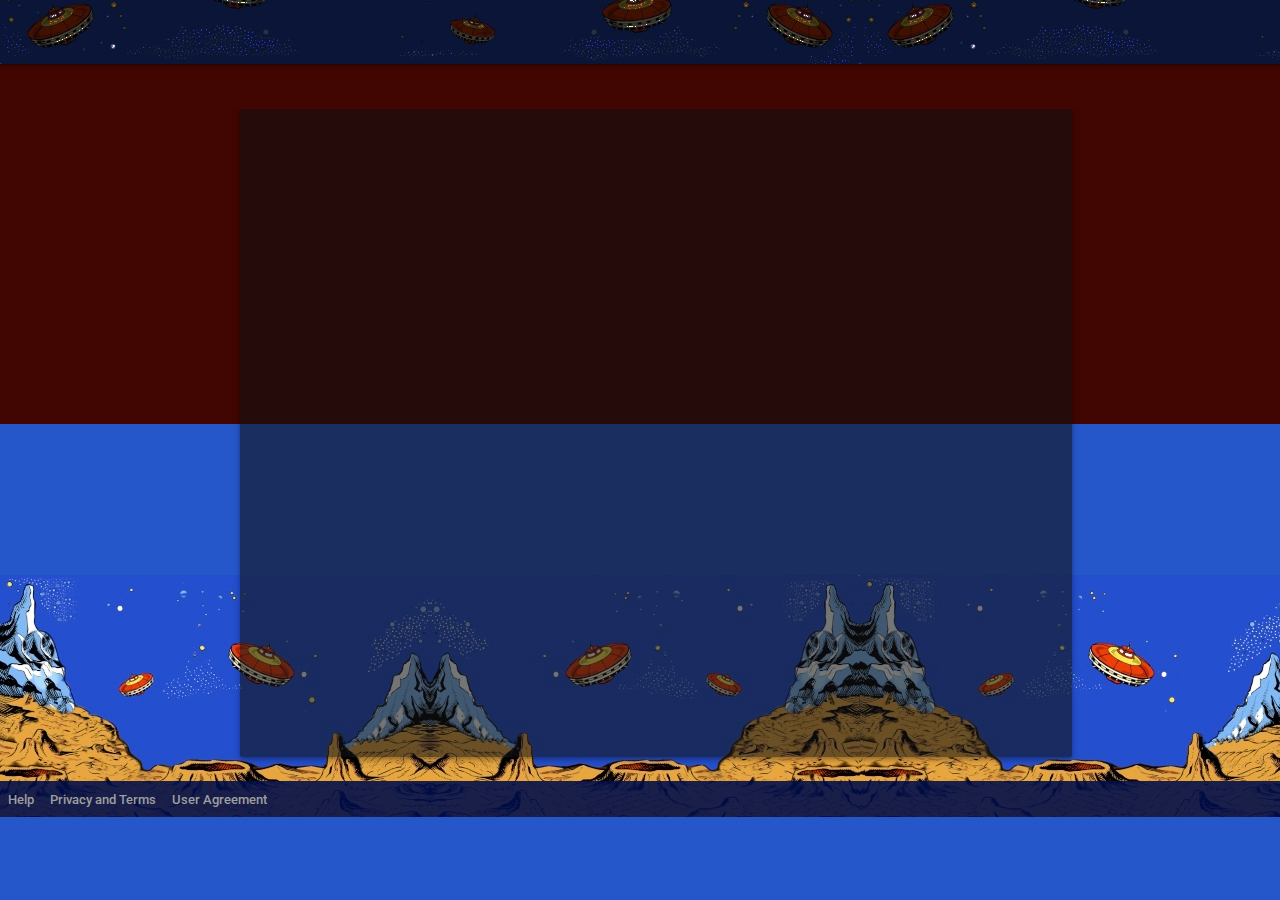
==== commit 3be1758c: "Some Images added, started with MDL-Version" ====
--- a/web/index.html
+++ b/web/index.html
@@ -16,7 +16,7 @@
   limitations under the License
 -->
 <html lang="en">
-<head>
+  <head>
     <meta charset="utf-8">
     <meta http-equiv="X-UA-Compatible" content="IE=edge">
     <meta name="description" content="A front-end template that helps you build fast, modern mobile web apps.">
@@ -37,25 +37,42 @@
     <meta name="msapplication-TileImage" content="images/touch/ms-touch-icon-144x144-precomposed.png">
     <meta name="msapplication-TileColor" content="#3372DF">
 
-    <link rel="shortcut icon" href="images/favicon.png">
+    <link rel="shortcut icon" href="images/favicon.png" />
 
     <!-- SEO: If your mobile URL is different from the desktop URL, add a canonical link to the desktop page https://developers.google.com/webmasters/smartphone-sites/feature-phones -->
     <!--
     <link rel="canonical" href="http://www.example.com/">
     -->
 
-    <link href="https://fonts.googleapis.com/css?family=Roboto:regular,bold,italic,thin,light,bolditalic,black,medium&amp;lang=en"
-          rel="stylesheet">
-    <link href="https://fonts.googleapis.com/icon?family=Material+Icons" rel="stylesheet">
-    <link rel="stylesheet" href="material.css">
+      <link href="https://fonts.googleapis.com/css?family=Roboto:regular,bold,italic,thin,light,bolditalic,black,medium&amp;lang=en" rel="stylesheet">
+      <link href="https://fonts.googleapis.com/icon?family=Material+Icons" rel="stylesheet">
+      <link id="theme" rel="stylesheet" href="material.css">
     <link rel="stylesheet" href="styles.css">
+      </head>
+  <body id="spaceinvaders">
+    <div class="mdl-layout mdl-layout--fixed-header mdl-js-layout mdl-color--grey-100">
+      <header class="mdl-layout__header mdl-color--grey-100 mdl-color-text--grey-800 mdl-shadow--4dp">
+        <div class="mdl-layout__header-row">
+          <span class="mdl-layout-title"></span>
+          <div class="mdl-layout-spacer"></div>
+        </div>
+      </header>
+      <div class="ribbon"></div>
+      <main class="mdl-layout__content">
+        <section id="game" class="mdl-shadow--4dp content mdl-color-text--grey-800"></section>
+        <footer class="mdl-mini-footer">
+          <div class="mdl-mini-footer--left-section">
+            <ul class="mdl-mini-footer--link-list">
+              <li><a href="#">Help</a></li>
+              <li><a href="#">Privacy and Terms</a></li>
+              <li><a href="#">User Agreement</a></li>
+            </ul>
+          </div>
+        </footer>
+      </main>
+    </div>
 
-</head>
-<body>
-
-
-<!-- Dart part -->
-<script type="application/dart" src="main.dart"></script>
-<script data-pub-inline src="packages/browser/dart.js"></script>
-</body>
+    <script type="application/dart" src="main.dart"></script>
+    <script data-pub-inline src="packages/browser/dart.js"></script>
+  </body>
 </html>
--- a/web/material.css
+++ b/web/material.css
@@ -1,3 +1,22 @@
+@charset "UTF-8";
+/**
+ * Copyright (c) 2015, Michael Mitterer (office@mikemitterer.at),
+ * IT-Consulting and Development Limited.
+ *
+ * All Rights Reserved.
+ *
+ * Licensed under the Apache License, Version 2.0 (the "License");
+ * you may not use this file except in compliance with the License.
+ * You may obtain a copy of the License at
+ *
+ *    http://www.apache.org/licenses/LICENSE-2.0
+ *
+ * Unless required by applicable law or agreed to in writing, software
+ * distributed under the License is distributed on an "AS IS" BASIS,
+ * WITHOUT WARRANTIES OR CONDITIONS OF ANY KIND, either express or implied.
+ * See the License for the specific language governing permissions and
+ * limitations under the License.
+ */
 /**
  * Copyright 2015 Google Inc. All Rights Reserved.
  *
@@ -13,6 +32,10187 @@
  * See the License for the specific language governing permissions and
  * limitations under the License.
  */
-.si_canvas {
-  background-color: black;
-  margin: 20px; }
+/**
+ * Copyright (c) 2015, Michael Mitterer (office@mikemitterer.at),
+ * IT-Consulting and Development Limited.
+ *
+ * All Rights Reserved.
+ *
+ * Licensed under the Apache License, Version 2.0 (the "License");
+ * you may not use this file except in compliance with the License.
+ * You may obtain a copy of the License at
+ *
+ *    http://www.apache.org/licenses/LICENSE-2.0
+ *
+ * Unless required by applicable law or agreed to in writing, software
+ * distributed under the License is distributed on an "AS IS" BASIS,
+ * WITHOUT WARRANTIES OR CONDITIONS OF ANY KIND, either express or implied.
+ * See the License for the specific language governing permissions and
+ * limitations under the License.
+ */
+/**
+ * Copyright 2015 Google Inc. All Rights Reserved.
+ *
+ * Licensed under the Apache License, Version 2.0 (the "License");
+ * you may not use this file except in compliance with the License.
+ * You may obtain a copy of the License at
+ *
+ *      http://www.apache.org/licenses/LICENSE-2.0
+ *
+ * Unless required by applicable law or agreed to in writing, software
+ * distributed under the License is distributed on an "AS IS" BASIS,
+ * WITHOUT WARRANTIES OR CONDITIONS OF ANY KIND, either express or implied.
+ * See the License for the specific language governing permissions and
+ * limitations under the License.
+ */
+/**
+ * Copyright (c) 2015, Michael Mitterer (office@mikemitterer.at),
+ * IT-Consulting and Development Limited.
+ *
+ * All Rights Reserved.
+ *
+ * Licensed under the Apache License, Version 2.0 (the "License");
+ * you may not use this file except in compliance with the License.
+ * You may obtain a copy of the License at
+ *
+ *    http://www.apache.org/licenses/LICENSE-2.0
+ *
+ * Unless required by applicable law or agreed to in writing, software
+ * distributed under the License is distributed on an "AS IS" BASIS,
+ * WITHOUT WARRANTIES OR CONDITIONS OF ANY KIND, either express or implied.
+ * See the License for the specific language governing permissions and
+ * limitations under the License.
+ */
+/**
+ * Copyright 2015 Google Inc. All Rights Reserved.
+ *
+ * Licensed under the Apache License, Version 2.0 (the "License");
+ * you may not use this file except in compliance with the License.
+ * You may obtain a copy of the License at
+ *
+ *      http://www.apache.org/licenses/LICENSE-2.0
+ *
+ * Unless required by applicable law or agreed to in writing, software
+ * distributed under the License is distributed on an "AS IS" BASIS,
+ * WITHOUT WARRANTIES OR CONDITIONS OF ANY KIND, either express or implied.
+ * See the License for the specific language governing permissions and
+ * limitations under the License.
+ */
+/**
+ * Copyright (c) 2015, Michael Mitterer (office@mikemitterer.at),
+ * IT-Consulting and Development Limited.
+ *
+ * All Rights Reserved.
+ *
+ * Licensed under the Apache License, Version 2.0 (the "License");
+ * you may not use this file except in compliance with the License.
+ * You may obtain a copy of the License at
+ *
+ *    http://www.apache.org/licenses/LICENSE-2.0
+ *
+ * Unless required by applicable law or agreed to in writing, software
+ * distributed under the License is distributed on an "AS IS" BASIS,
+ * WITHOUT WARRANTIES OR CONDITIONS OF ANY KIND, either express or implied.
+ * See the License for the specific language governing permissions and
+ * limitations under the License.
+ */
+/* Config - MaterialDesignLite
+------------------------------------------------------------------------------------------------------------------------
+
+    Package:               ($package-name)               mdl
+    Assets folder:         ($package-assets)             assets/styles
+    CSS-Output depth:      ($package-css-output-depth)   4
+
+    Functions:
+    ----------
+    package-docroot:       (package-docroot())                     ../../../..
+    package-root:          (package-root())                        ../../../../packages/mdl
+    package-assets:        (package-assets("upload/sample.svg"))   ../../../../packages/mdl/assets/styles/upload/sample.svg
+
+    Fonts:
+    ----------
+    Location:              (package-root("assets/fonts"))          ../../../../packages/mdl/assets/fonts
+
+    Colors:
+    ----------
+    Theme:                  ($theme-name)                 deep-purple-pink
+    Primary palette:        ($palette-primary)            #ede7f6 #d1c4e9 #b39ddb #9575cd #7e57c2 #673ab7 #5e35b1 #512da8 #4527a0 #311b92 #b388ff #7c4dff #651fff #6200ea
+    Accent palette:         ($palette-accent)             #fce4ec #f8bbd0 #f48fb1 #f06292 #ec407a #e91e63 #d81b60 #c2185b #ad1457 #880e4f #ff80ab #ff4081 #f50057 #c51162
+
+    Palette-primary-50:     ($palette-primary-50)         #ede7f6
+    Palette-primary-100:    ($palette-primary-100)        #d1c4e9
+    Palette-primary-200:    ($palette-primary-200)        #b39ddb
+    Palette-primary-300:    ($palette-primary-300)        #9575cd
+    Palette-primary-500:    ($palette-primary-500)        #673ab7
+    Palette-primary-600:    ($palette-primary-600)        #5e35b1
+    Palette-primary-400:    ($palette-primary-400)        #7e57c2
+    Palette-primary-700:    ($palette-primary-700)        #512da8
+    Palette-primary-800:    ($palette-primary-800)        #4527a0
+    Palette-primary-900:    ($palette-primary-900)        #311b92
+
+    Palette-primary-A100:    ($palette-primary-A100)      #b388ff
+    Palette-primary-A200:    ($palette-primary-A200)      #7c4dff
+    Palette-primary-A400:    ($palette-primary-A400)      #651fff
+    Palette-primary-A700:    ($palette-primary-A700)      #6200ea
+
+    Palette-accent-50:       ($palette-accent-50)         #fce4ec
+    Palette-accent-100:      ($palette-accent-100)        #f8bbd0
+    Palette-accent-200:      ($palette-accent-200)        #f48fb1
+    Palette-accent-300:      ($palette-accent-300)        #f06292
+    Palette-accent-400:      ($palette-accent-400)        #ec407a
+    Palette-accent-500:      ($palette-accent-500)        #e91e63
+    Palette-accent-600:      ($palette-accent-600)        #d81b60
+    Palette-accent-700:      ($palette-accent-700)        #c2185b
+    Palette-accent-800:      ($palette-accent-800)        #ad1457
+    Palette-accent-900:      ($palette-accent-900)        #880e4f
+
+    Palette-accent-A100:     ($palette-accent-A100)       #ff80ab
+    Palette-accent-A200:     ($palette-accent-A200)       #ff4081
+    Palette-accent-A400:     ($palette-accent-A400)       #f50057
+    Palette-accent-A700:     ($palette-accent-A700)       #c51162
+
+--------------------------------------------------------------------------------------------------------------------- */
+/**
+ * Copyright 2015 Google Inc. All Rights Reserved.
+ *
+ * Licensed under the Apache License, Version 2.0 (the "License");
+ * you may not use this file except in compliance with the License.
+ * You may obtain a copy of the License at
+ *
+ *      http://www.apache.org/licenses/LICENSE-2.0
+ *
+ * Unless required by applicable law or agreed to in writing, software
+ * distributed under the License is distributed on an "AS IS" BASIS,
+ * WITHOUT WARRANTIES OR CONDITIONS OF ANY KIND, either express or implied.
+ * See the License for the specific language governing permissions and
+ * limitations under the License.
+ */
+/**
+ * Copyright 2015 Google Inc. All Rights Reserved.
+ *
+ * Licensed under the Apache License, Version 2.0 (the "License");
+ * you may not use this file except in compliance with the License.
+ * You may obtain a copy of the License at
+ *
+ *      http://www.apache.org/licenses/LICENSE-2.0
+ *
+ * Unless required by applicable law or agreed to in writing, software
+ * distributed under the License is distributed on an "AS IS" BASIS,
+ * WITHOUT WARRANTIES OR CONDITIONS OF ANY KIND, either express or implied.
+ * See the License for the specific language governing permissions and
+ * limitations under the License.
+ */
+/**
+ * Copyright 2015 Google Inc. All Rights Reserved.
+ *
+ * Licensed under the Apache License, Version 2.0 (the "License");
+ * you may not use this file except in compliance with the License.
+ * You may obtain a copy of the License at
+ *
+ *      http://www.apache.org/licenses/LICENSE-2.0
+ *
+ * Unless required by applicable law or agreed to in writing, software
+ * distributed under the License is distributed on an "AS IS" BASIS,
+ * WITHOUT WARRANTIES OR CONDITIONS OF ANY KIND, either express or implied.
+ * See the License for the specific language governing permissions and
+ * limitations under the License.
+ */
+/**
+ * Copyright (c) 2015, Michael Mitterer (office@mikemitterer.at),
+ * IT-Consulting and Development Limited.
+ *
+ * All Rights Reserved.
+ *
+ * Licensed under the Apache License, Version 2.0 (the "License");
+ * you may not use this file except in compliance with the License.
+ * You may obtain a copy of the License at
+ *
+ *    http://www.apache.org/licenses/LICENSE-2.0
+ *
+ * Unless required by applicable law or agreed to in writing, software
+ * distributed under the License is distributed on an "AS IS" BASIS,
+ * WITHOUT WARRANTIES OR CONDITIONS OF ANY KIND, either express or implied.
+ * See the License for the specific language governing permissions and
+ * limitations under the License.
+ */
+/*
+ * What follows is the result of much research on cross-browser styling.
+ * Credit left inline and big thanks to Nicolas Gallagher, Jonathan Neal,
+ * Kroc Camen, and the H5BP dev community and team.
+ */
+/* ==========================================================================
+   Base styles: opinionated defaults
+   ========================================================================== */
+html {
+  color: rgba(0, 0, 0, 0.87);
+  font-size: 1em;
+  line-height: 1.4; }
+
+/*
+ * Remove text-shadow in selection highlight:
+ * https://twitter.com/miketaylr/status/12228805301
+ *
+ * These selection rule sets have to be separate.
+ * Customize the background color to match your design.
+ */
+::-moz-selection{
+  background: #b3d4fc;
+  text-shadow: none; }
+::selection {
+  background: #b3d4fc;
+  text-shadow: none; }
+
+/*
+ * A better looking default horizontal rule
+ */
+hr {
+  display: block;
+  height: 1px;
+  border: 0;
+  border-top: 1px solid #ccc;
+  margin: 1em 0;
+  padding: 0; }
+
+/*
+ * Remove the gap between audio, canvas, iframes,
+ * images, videos and the bottom of their containers:
+ * https://github.com/h5bp/html5-boilerplate/issues/440
+ */
+audio,
+canvas,
+iframe,
+img,
+svg,
+video {
+  vertical-align: middle; }
+
+/*
+ * Remove default fieldset styles.
+ */
+fieldset {
+  border: 0;
+  margin: 0;
+  padding: 0; }
+
+/*
+ * Allow only vertical resizing of textareas.
+ */
+textarea {
+  resize: vertical; }
+
+/* ==========================================================================
+   Browser Upgrade Prompt
+   ========================================================================== */
+.browserupgrade {
+  margin: 0.2em 0;
+  background: #ccc;
+  color: #000;
+  padding: 0.2em 0; }
+
+/* ==========================================================================
+   Author's custom styles
+   ========================================================================== */
+/* ==========================================================================
+   Helper classes
+   ========================================================================== */
+/*
+ * Hide visually and from screen readers:
+ */
+.hidden {
+  display: none !important; }
+
+/*
+ * Hide only visually, but have it available for screen readers:
+ * http://snook.ca/archives/html_and_css/hiding-content-for-accessibility
+ */
+.visuallyhidden {
+  border: 0;
+  clip: rect(0 0 0 0);
+  height: 1px;
+  margin: -1px;
+  overflow: hidden;
+  padding: 0;
+  position: absolute;
+  width: 1px; }
+
+/*
+ * Extends the .visuallyhidden class to allow the element
+ * to be focusable when navigated to via the keyboard:
+ * https://www.drupal.org/node/897638
+ */
+.visuallyhidden.focusable:active,
+.visuallyhidden.focusable:focus {
+  clip: auto;
+  height: auto;
+  margin: 0;
+  overflow: visible;
+  position: static;
+  width: auto; }
+
+/*
+ * Hide visually and from screen readers, but maintain layout
+ */
+.invisible {
+  visibility: hidden; }
+
+/*
+ * Clearfix: contain floats
+ *
+ * For modern browsers
+ * 1. The space content is one way to avoid an Opera bug when the
+ *    `contenteditable` attribute is included anywhere else in the document.
+ *    Otherwise it causes space to appear at the top and bottom of elements
+ *    that receive the `clearfix` class.
+ * 2. The use of `table` rather than `block` is only necessary if using
+ *    `:before` to contain the top-margins of child elements.
+ */
+.clearfix:before,
+.clearfix:after {
+  content: " ";
+  /* 1 */
+  display: table;
+  /* 2 */ }
+
+.clearfix:after {
+  clear: both; }
+
+/* ==========================================================================
+   EXAMPLE Media Queries for Responsive Design.
+   These examples override the primary ('mobile first') styles.
+   Modify as content requires.
+   ========================================================================== */
+/* ==========================================================================
+   Print styles.
+   Inlined to avoid the additional HTTP request:
+   http://www.phpied.com/delay-loading-your-print-css/
+   ========================================================================== */
+@media print {
+  *,
+  *:before,
+  *:after,
+  *:first-letter,
+  *:first-line {
+    background: transparent !important;
+    color: #000 !important;
+    /* Black prints faster: http://www.sanbeiji.com/archives/953 */
+    box-shadow: none !important;
+    text-shadow: none !important; }
+  a,
+  a:visited {
+    text-decoration: underline; }
+  a[href]:after {
+    content: " (" attr(href) ")"; }
+  abbr[title]:after {
+    content: " (" attr(title) ")"; }
+  /*
+     * Don't show links that are fragment identifiers,
+     * or use the `javascript:` pseudo protocol
+     */
+  a[href^="#"]:after,
+  a[href^="javascript:"]:after {
+    content: ""; }
+  pre,
+  blockquote {
+    border: 1px solid #999;
+    page-break-inside: avoid; }
+  /*
+     * Printing Tables:
+     * http://css-discuss.incutio.com/wiki/Printing_Tables
+     */
+  thead {
+    display: table-header-group; }
+  tr,
+  img {
+    page-break-inside: avoid; }
+  img {
+    max-width: 100% !important; }
+  p,
+  h2,
+  h3 {
+    orphans: 3;
+    widows: 3; }
+  h2,
+  h3 {
+    page-break-after: avoid; } }
+
+/* Remove the unwanted box around FAB buttons */
+/* More info: http://goo.gl/IPwKi */
+a, .mdl-accordion, .mdl-button, .mdl-card, .mdl-checkbox, .mdl-dropdown-menu,
+.mdl-icon-toggle, .mdl-item, .mdl-radio, .mdl-slider, .mdl-switch, .mdl-tabs__tab {
+  -webkit-tap-highlight-color: transparent;
+  -webkit-tap-highlight-color: rgba(255, 255, 255, 0); }
+
+/*
+ * Make html take up the entire screen
+ * Then set touch-action to avoid touch delay on mobile IE
+ */
+html {
+  width: 100%;
+  height: 100%;
+  -ms-touch-action: manipulation;
+  touch-action: manipulation; }
+
+/*
+* Make body take up the entire screen
+* Remove body margin so layout containers don't cause extra overflow.
+*/
+body {
+  width: 100%;
+  min-height: 100%;
+  margin: 0; }
+
+/*
+ * Main display reset for IE support.
+ * Source: http://weblog.west-wind.com/posts/2015/Jan/12/main-HTML5-Tag-not-working-in-Internet-Explorer-91011
+ */
+main {
+  display: block; }
+
+/*
+* Apply no display to elements with the hidden attribute.
+* IE 9 and 10 support.
+*/
+*[hidden] {
+  display: none !important; }
+
+/**
+ * Copyright 2015 Google Inc. All Rights Reserved.
+ *
+ * Licensed under the Apache License, Version 2.0 (the "License");
+ * you may not use this file except in compliance with the License.
+ * You may obtain a copy of the License at
+ *
+ *      http://www.apache.org/licenses/LICENSE-2.0
+ *
+ * Unless required by applicable law or agreed to in writing, software
+ * distributed under the License is distributed on an "AS IS" BASIS,
+ * WITHOUT WARRANTIES OR CONDITIONS OF ANY KIND, either express or implied.
+ * See the License for the specific language governing permissions and
+ * limitations under the License.
+ */
+/**
+ * Copyright 2015 Google Inc. All Rights Reserved.
+ *
+ * Licensed under the Apache License, Version 2.0 (the "License");
+ * you may not use this file except in compliance with the License.
+ * You may obtain a copy of the License at
+ *
+ *      http://www.apache.org/licenses/LICENSE-2.0
+ *
+ * Unless required by applicable law or agreed to in writing, software
+ * distributed under the License is distributed on an "AS IS" BASIS,
+ * WITHOUT WARRANTIES OR CONDITIONS OF ANY KIND, either express or implied.
+ * See the License for the specific language governing permissions and
+ * limitations under the License.
+ */
+/**
+ * Copyright (c) 2015, Michael Mitterer (office@mikemitterer.at),
+ * IT-Consulting and Development Limited.
+ *
+ * All Rights Reserved.
+ *
+ * Licensed under the Apache License, Version 2.0 (the "License");
+ * you may not use this file except in compliance with the License.
+ * You may obtain a copy of the License at
+ *
+ *    http://www.apache.org/licenses/LICENSE-2.0
+ *
+ * Unless required by applicable law or agreed to in writing, software
+ * distributed under the License is distributed on an "AS IS" BASIS,
+ * WITHOUT WARRANTIES OR CONDITIONS OF ANY KIND, either express or implied.
+ * See the License for the specific language governing permissions and
+ * limitations under the License.
+ */
+.mdl-color-text--red {
+  color: #f44336 !important; }
+
+.mdl-color--red {
+  background-color: #f44336 !important; }
+
+.mdl-color-text--red-50 {
+  color: #ffebee !important; }
+
+.mdl-color--red-50 {
+  background-color: #ffebee !important; }
+
+.mdl-color-text--red-100 {
+  color: #ffcdd2 !important; }
+
+.mdl-color--red-100 {
+  background-color: #ffcdd2 !important; }
+
+.mdl-color-text--red-200 {
+  color: #ef9a9a !important; }
+
+.mdl-color--red-200 {
+  background-color: #ef9a9a !important; }
+
+.mdl-color-text--red-300 {
+  color: #e57373 !important; }
+
+.mdl-color--red-300 {
+  background-color: #e57373 !important; }
+
+.mdl-color-text--red-400 {
+  color: #ef5350 !important; }
+
+.mdl-color--red-400 {
+  background-color: #ef5350 !important; }
+
+.mdl-color-text--red-500 {
+  color: #f44336 !important; }
+
+.mdl-color--red-500 {
+  background-color: #f44336 !important; }
+
+.mdl-color-text--red-600 {
+  color: #e53935 !important; }
+
+.mdl-color--red-600 {
+  background-color: #e53935 !important; }
+
+.mdl-color-text--red-700 {
+  color: #d32f2f !important; }
+
+.mdl-color--red-700 {
+  background-color: #d32f2f !important; }
+
+.mdl-color-text--red-800 {
+  color: #c62828 !important; }
+
+.mdl-color--red-800 {
+  background-color: #c62828 !important; }
+
+.mdl-color-text--red-900 {
+  color: #b71c1c !important; }
+
+.mdl-color--red-900 {
+  background-color: #b71c1c !important; }
+
+.mdl-color-text--red-A100 {
+  color: #ff8a80 !important; }
+
+.mdl-color--red-A100 {
+  background-color: #ff8a80 !important; }
+
+.mdl-color-text--red-A200 {
+  color: #ff5252 !important; }
+
+.mdl-color--red-A200 {
+  background-color: #ff5252 !important; }
+
+.mdl-color-text--red-A400 {
+  color: #ff1744 !important; }
+
+.mdl-color--red-A400 {
+  background-color: #ff1744 !important; }
+
+.mdl-color-text--red-A700 {
+  color: #d50000 !important; }
+
+.mdl-color--red-A700 {
+  background-color: #d50000 !important; }
+
+.mdl-color-text--pink {
+  color: #e91e63 !important; }
+
+.mdl-color--pink {
+  background-color: #e91e63 !important; }
+
+.mdl-color-text--pink-50 {
+  color: #fce4ec !important; }
+
+.mdl-color--pink-50 {
+  background-color: #fce4ec !important; }
+
+.mdl-color-text--pink-100 {
+  color: #f8bbd0 !important; }
+
+.mdl-color--pink-100 {
+  background-color: #f8bbd0 !important; }
+
+.mdl-color-text--pink-200 {
+  color: #f48fb1 !important; }
+
+.mdl-color--pink-200 {
+  background-color: #f48fb1 !important; }
+
+.mdl-color-text--pink-300 {
+  color: #f06292 !important; }
+
+.mdl-color--pink-300 {
+  background-color: #f06292 !important; }
+
+.mdl-color-text--pink-400 {
+  color: #ec407a !important; }
+
+.mdl-color--pink-400 {
+  background-color: #ec407a !important; }
+
+.mdl-color-text--pink-500 {
+  color: #e91e63 !important; }
+
+.mdl-color--pink-500 {
+  background-color: #e91e63 !important; }
+
+.mdl-color-text--pink-600 {
+  color: #d81b60 !important; }
+
+.mdl-color--pink-600 {
+  background-color: #d81b60 !important; }
+
+.mdl-color-text--pink-700 {
+  color: #c2185b !important; }
+
+.mdl-color--pink-700 {
+  background-color: #c2185b !important; }
+
+.mdl-color-text--pink-800 {
+  color: #ad1457 !important; }
+
+.mdl-color--pink-800 {
+  background-color: #ad1457 !important; }
+
+.mdl-color-text--pink-900 {
+  color: #880e4f !important; }
+
+.mdl-color--pink-900 {
+  background-color: #880e4f !important; }
+
+.mdl-color-text--pink-A100 {
+  color: #ff80ab !important; }
+
+.mdl-color--pink-A100 {
+  background-color: #ff80ab !important; }
+
+.mdl-color-text--pink-A200 {
+  color: #ff4081 !important; }
+
+.mdl-color--pink-A200 {
+  background-color: #ff4081 !important; }
+
+.mdl-color-text--pink-A400 {
+  color: #f50057 !important; }
+
+.mdl-color--pink-A400 {
+  background-color: #f50057 !important; }
+
+.mdl-color-text--pink-A700 {
+  color: #c51162 !important; }
+
+.mdl-color--pink-A700 {
+  background-color: #c51162 !important; }
+
+.mdl-color-text--purple {
+  color: #9c27b0 !important; }
+
+.mdl-color--purple {
+  background-color: #9c27b0 !important; }
+
+.mdl-color-text--purple-50 {
+  color: #f3e5f5 !important; }
+
+.mdl-color--purple-50 {
+  background-color: #f3e5f5 !important; }
+
+.mdl-color-text--purple-100 {
+  color: #e1bee7 !important; }
+
+.mdl-color--purple-100 {
+  background-color: #e1bee7 !important; }
+
+.mdl-color-text--purple-200 {
+  color: #ce93d8 !important; }
+
+.mdl-color--purple-200 {
+  background-color: #ce93d8 !important; }
+
+.mdl-color-text--purple-300 {
+  color: #ba68c8 !important; }
+
+.mdl-color--purple-300 {
+  background-color: #ba68c8 !important; }
+
+.mdl-color-text--purple-400 {
+  color: #ab47bc !important; }
+
+.mdl-color--purple-400 {
+  background-color: #ab47bc !important; }
+
+.mdl-color-text--purple-500 {
+  color: #9c27b0 !important; }
+
+.mdl-color--purple-500 {
+  background-color: #9c27b0 !important; }
+
+.mdl-color-text--purple-600 {
+  color: #8e24aa !important; }
+
+.mdl-color--purple-600 {
+  background-color: #8e24aa !important; }
+
+.mdl-color-text--purple-700 {
+  color: #7b1fa2 !important; }
+
+.mdl-color--purple-700 {
+  background-color: #7b1fa2 !important; }
+
+.mdl-color-text--purple-800 {
+  color: #6a1b9a !important; }
+
+.mdl-color--purple-800 {
+  background-color: #6a1b9a !important; }
+
+.mdl-color-text--purple-900 {
+  color: #4a148c !important; }
+
+.mdl-color--purple-900 {
+  background-color: #4a148c !important; }
+
+.mdl-color-text--purple-A100 {
+  color: #ea80fc !important; }
+
+.mdl-color--purple-A100 {
+  background-color: #ea80fc !important; }
+
+.mdl-color-text--purple-A200 {
+  color: #e040fb !important; }
+
+.mdl-color--purple-A200 {
+  background-color: #e040fb !important; }
+
+.mdl-color-text--purple-A400 {
+  color: #d500f9 !important; }
+
+.mdl-color--purple-A400 {
+  background-color: #d500f9 !important; }
+
+.mdl-color-text--purple-A700 {
+  color: #aa00ff !important; }
+
+.mdl-color--purple-A700 {
+  background-color: #aa00ff !important; }
+
+.mdl-color-text--deep-purple {
+  color: #673ab7 !important; }
+
+.mdl-color--deep-purple {
+  background-color: #673ab7 !important; }
+
+.mdl-color-text--deep-purple-50 {
+  color: #ede7f6 !important; }
+
+.mdl-color--deep-purple-50 {
+  background-color: #ede7f6 !important; }
+
+.mdl-color-text--deep-purple-100 {
+  color: #d1c4e9 !important; }
+
+.mdl-color--deep-purple-100 {
+  background-color: #d1c4e9 !important; }
+
+.mdl-color-text--deep-purple-200 {
+  color: #b39ddb !important; }
+
+.mdl-color--deep-purple-200 {
+  background-color: #b39ddb !important; }
+
+.mdl-color-text--deep-purple-300 {
+  color: #9575cd !important; }
+
+.mdl-color--deep-purple-300 {
+  background-color: #9575cd !important; }
+
+.mdl-color-text--deep-purple-400 {
+  color: #7e57c2 !important; }
+
+.mdl-color--deep-purple-400 {
+  background-color: #7e57c2 !important; }
+
+.mdl-color-text--deep-purple-500 {
+  color: #673ab7 !important; }
+
+.mdl-color--deep-purple-500 {
+  background-color: #673ab7 !important; }
+
+.mdl-color-text--deep-purple-600 {
+  color: #5e35b1 !important; }
+
+.mdl-color--deep-purple-600 {
+  background-color: #5e35b1 !important; }
+
+.mdl-color-text--deep-purple-700 {
+  color: #512da8 !important; }
+
+.mdl-color--deep-purple-700 {
+  background-color: #512da8 !important; }
+
+.mdl-color-text--deep-purple-800 {
+  color: #4527a0 !important; }
+
+.mdl-color--deep-purple-800 {
+  background-color: #4527a0 !important; }
+
+.mdl-color-text--deep-purple-900 {
+  color: #311b92 !important; }
+
+.mdl-color--deep-purple-900 {
+  background-color: #311b92 !important; }
+
+.mdl-color-text--deep-purple-A100 {
+  color: #b388ff !important; }
+
+.mdl-color--deep-purple-A100 {
+  background-color: #b388ff !important; }
+
+.mdl-color-text--deep-purple-A200 {
+  color: #7c4dff !important; }
+
+.mdl-color--deep-purple-A200 {
+  background-color: #7c4dff !important; }
+
+.mdl-color-text--deep-purple-A400 {
+  color: #651fff !important; }
+
+.mdl-color--deep-purple-A400 {
+  background-color: #651fff !important; }
+
+.mdl-color-text--deep-purple-A700 {
+  color: #6200ea !important; }
+
+.mdl-color--deep-purple-A700 {
+  background-color: #6200ea !important; }
+
+.mdl-color-text--indigo {
+  color: #3f51b5 !important; }
+
+.mdl-color--indigo {
+  background-color: #3f51b5 !important; }
+
+.mdl-color-text--indigo-50 {
+  color: #e8eaf6 !important; }
+
+.mdl-color--indigo-50 {
+  background-color: #e8eaf6 !important; }
+
+.mdl-color-text--indigo-100 {
+  color: #c5cae9 !important; }
+
+.mdl-color--indigo-100 {
+  background-color: #c5cae9 !important; }
+
+.mdl-color-text--indigo-200 {
+  color: #9fa8da !important; }
+
+.mdl-color--indigo-200 {
+  background-color: #9fa8da !important; }
+
+.mdl-color-text--indigo-300 {
+  color: #7986cb !important; }
+
+.mdl-color--indigo-300 {
+  background-color: #7986cb !important; }
+
+.mdl-color-text--indigo-400 {
+  color: #5c6bc0 !important; }
+
+.mdl-color--indigo-400 {
+  background-color: #5c6bc0 !important; }
+
+.mdl-color-text--indigo-500 {
+  color: #3f51b5 !important; }
+
+.mdl-color--indigo-500 {
+  background-color: #3f51b5 !important; }
+
+.mdl-color-text--indigo-600 {
+  color: #3949ab !important; }
+
+.mdl-color--indigo-600 {
+  background-color: #3949ab !important; }
+
+.mdl-color-text--indigo-700 {
+  color: #303f9f !important; }
+
+.mdl-color--indigo-700 {
+  background-color: #303f9f !important; }
+
+.mdl-color-text--indigo-800 {
+  color: #283593 !important; }
+
+.mdl-color--indigo-800 {
+  background-color: #283593 !important; }
+
+.mdl-color-text--indigo-900 {
+  color: #1a237e !important; }
+
+.mdl-color--indigo-900 {
+  background-color: #1a237e !important; }
+
+.mdl-color-text--indigo-A100 {
+  color: #8c9eff !important; }
+
+.mdl-color--indigo-A100 {
+  background-color: #8c9eff !important; }
+
+.mdl-color-text--indigo-A200 {
+  color: #536dfe !important; }
+
+.mdl-color--indigo-A200 {
+  background-color: #536dfe !important; }
+
+.mdl-color-text--indigo-A400 {
+  color: #3d5afe !important; }
+
+.mdl-color--indigo-A400 {
+  background-color: #3d5afe !important; }
+
+.mdl-color-text--indigo-A700 {
+  color: #304ffe !important; }
+
+.mdl-color--indigo-A700 {
+  background-color: #304ffe !important; }
+
+.mdl-color-text--blue {
+  color: #2196f3 !important; }
+
+.mdl-color--blue {
+  background-color: #2196f3 !important; }
+
+.mdl-color-text--blue-50 {
+  color: #e3f2fd !important; }
+
+.mdl-color--blue-50 {
+  background-color: #e3f2fd !important; }
+
+.mdl-color-text--blue-100 {
+  color: #bbdefb !important; }
+
+.mdl-color--blue-100 {
+  background-color: #bbdefb !important; }
+
+.mdl-color-text--blue-200 {
+  color: #90caf9 !important; }
+
+.mdl-color--blue-200 {
+  background-color: #90caf9 !important; }
+
+.mdl-color-text--blue-300 {
+  color: #64b5f6 !important; }
+
+.mdl-color--blue-300 {
+  background-color: #64b5f6 !important; }
+
+.mdl-color-text--blue-400 {
+  color: #42a5f5 !important; }
+
+.mdl-color--blue-400 {
+  background-color: #42a5f5 !important; }
+
+.mdl-color-text--blue-500 {
+  color: #2196f3 !important; }
+
+.mdl-color--blue-500 {
+  background-color: #2196f3 !important; }
+
+.mdl-color-text--blue-600 {
+  color: #1e88e5 !important; }
+
+.mdl-color--blue-600 {
+  background-color: #1e88e5 !important; }
+
+.mdl-color-text--blue-700 {
+  color: #1976d2 !important; }
+
+.mdl-color--blue-700 {
+  background-color: #1976d2 !important; }
+
+.mdl-color-text--blue-800 {
+  color: #1565c0 !important; }
+
+.mdl-color--blue-800 {
+  background-color: #1565c0 !important; }
+
+.mdl-color-text--blue-900 {
+  color: #0d47a1 !important; }
+
+.mdl-color--blue-900 {
+  background-color: #0d47a1 !important; }
+
+.mdl-color-text--blue-A100 {
+  color: #82b1ff !important; }
+
+.mdl-color--blue-A100 {
+  background-color: #82b1ff !important; }
+
+.mdl-color-text--blue-A200 {
+  color: #448aff !important; }
+
+.mdl-color--blue-A200 {
+  background-color: #448aff !important; }
+
+.mdl-color-text--blue-A400 {
+  color: #2979ff !important; }
+
+.mdl-color--blue-A400 {
+  background-color: #2979ff !important; }
+
+.mdl-color-text--blue-A700 {
+  color: #2962ff !important; }
+
+.mdl-color--blue-A700 {
+  background-color: #2962ff !important; }
+
+.mdl-color-text--light-blue {
+  color: #03a9f4 !important; }
+
+.mdl-color--light-blue {
+  background-color: #03a9f4 !important; }
+
+.mdl-color-text--light-blue-50 {
+  color: #e1f5fe !important; }
+
+.mdl-color--light-blue-50 {
+  background-color: #e1f5fe !important; }
+
+.mdl-color-text--light-blue-100 {
+  color: #b3e5fc !important; }
+
+.mdl-color--light-blue-100 {
+  background-color: #b3e5fc !important; }
+
+.mdl-color-text--light-blue-200 {
+  color: #81d4fa !important; }
+
+.mdl-color--light-blue-200 {
+  background-color: #81d4fa !important; }
+
+.mdl-color-text--light-blue-300 {
+  color: #4fc3f7 !important; }
+
+.mdl-color--light-blue-300 {
+  background-color: #4fc3f7 !important; }
+
+.mdl-color-text--light-blue-400 {
+  color: #29b6f6 !important; }
+
+.mdl-color--light-blue-400 {
+  background-color: #29b6f6 !important; }
+
+.mdl-color-text--light-blue-500 {
+  color: #03a9f4 !important; }
+
+.mdl-color--light-blue-500 {
+  background-color: #03a9f4 !important; }
+
+.mdl-color-text--light-blue-600 {
+  color: #039be5 !important; }
+
+.mdl-color--light-blue-600 {
+  background-color: #039be5 !important; }
+
+.mdl-color-text--light-blue-700 {
+  color: #0288d1 !important; }
+
+.mdl-color--light-blue-700 {
+  background-color: #0288d1 !important; }
+
+.mdl-color-text--light-blue-800 {
+  color: #0277bd !important; }
+
+.mdl-color--light-blue-800 {
+  background-color: #0277bd !important; }
+
+.mdl-color-text--light-blue-900 {
+  color: #01579b !important; }
+
+.mdl-color--light-blue-900 {
+  background-color: #01579b !important; }
+
+.mdl-color-text--light-blue-A100 {
+  color: #80d8ff !important; }
+
+.mdl-color--light-blue-A100 {
+  background-color: #80d8ff !important; }
+
+.mdl-color-text--light-blue-A200 {
+  color: #40c4ff !important; }
+
+.mdl-color--light-blue-A200 {
+  background-color: #40c4ff !important; }
+
+.mdl-color-text--light-blue-A400 {
+  color: #00b0ff !important; }
+
+.mdl-color--light-blue-A400 {
+  background-color: #00b0ff !important; }
+
+.mdl-color-text--light-blue-A700 {
+  color: #0091ea !important; }
+
+.mdl-color--light-blue-A700 {
+  background-color: #0091ea !important; }
+
+.mdl-color-text--cyan {
+  color: #00bcd4 !important; }
+
+.mdl-color--cyan {
+  background-color: #00bcd4 !important; }
+
+.mdl-color-text--cyan-50 {
+  color: #e0f7fa !important; }
+
+.mdl-color--cyan-50 {
+  background-color: #e0f7fa !important; }
+
+.mdl-color-text--cyan-100 {
+  color: #b2ebf2 !important; }
+
+.mdl-color--cyan-100 {
+  background-color: #b2ebf2 !important; }
+
+.mdl-color-text--cyan-200 {
+  color: #80deea !important; }
+
+.mdl-color--cyan-200 {
+  background-color: #80deea !important; }
+
+.mdl-color-text--cyan-300 {
+  color: #4dd0e1 !important; }
+
+.mdl-color--cyan-300 {
+  background-color: #4dd0e1 !important; }
+
+.mdl-color-text--cyan-400 {
+  color: #26c6da !important; }
+
+.mdl-color--cyan-400 {
+  background-color: #26c6da !important; }
+
+.mdl-color-text--cyan-500 {
+  color: #00bcd4 !important; }
+
+.mdl-color--cyan-500 {
+  background-color: #00bcd4 !important; }
+
+.mdl-color-text--cyan-600 {
+  color: #00acc1 !important; }
+
+.mdl-color--cyan-600 {
+  background-color: #00acc1 !important; }
+
+.mdl-color-text--cyan-700 {
+  color: #0097a7 !important; }
+
+.mdl-color--cyan-700 {
+  background-color: #0097a7 !important; }
+
+.mdl-color-text--cyan-800 {
+  color: #00838f !important; }
+
+.mdl-color--cyan-800 {
+  background-color: #00838f !important; }
+
+.mdl-color-text--cyan-900 {
+  color: #006064 !important; }
+
+.mdl-color--cyan-900 {
+  background-color: #006064 !important; }
+
+.mdl-color-text--cyan-A100 {
+  color: #84ffff !important; }
+
+.mdl-color--cyan-A100 {
+  background-color: #84ffff !important; }
+
+.mdl-color-text--cyan-A200 {
+  color: #18ffff !important; }
+
+.mdl-color--cyan-A200 {
+  background-color: #18ffff !important; }
+
+.mdl-color-text--cyan-A400 {
+  color: #00e5ff !important; }
+
+.mdl-color--cyan-A400 {
+  background-color: #00e5ff !important; }
+
+.mdl-color-text--cyan-A700 {
+  color: #00b8d4 !important; }
+
+.mdl-color--cyan-A700 {
+  background-color: #00b8d4 !important; }
+
+.mdl-color-text--teal {
+  color: #009688 !important; }
+
+.mdl-color--teal {
+  background-color: #009688 !important; }
+
+.mdl-color-text--teal-50 {
+  color: #e0f2f1 !important; }
+
+.mdl-color--teal-50 {
+  background-color: #e0f2f1 !important; }
+
+.mdl-color-text--teal-100 {
+  color: #b2dfdb !important; }
+
+.mdl-color--teal-100 {
+  background-color: #b2dfdb !important; }
+
+.mdl-color-text--teal-200 {
+  color: #80cbc4 !important; }
+
+.mdl-color--teal-200 {
+  background-color: #80cbc4 !important; }
+
+.mdl-color-text--teal-300 {
+  color: #4db6ac !important; }
+
+.mdl-color--teal-300 {
+  background-color: #4db6ac !important; }
+
+.mdl-color-text--teal-400 {
+  color: #26a69a !important; }
+
+.mdl-color--teal-400 {
+  background-color: #26a69a !important; }
+
+.mdl-color-text--teal-500 {
+  color: #009688 !important; }
+
+.mdl-color--teal-500 {
+  background-color: #009688 !important; }
+
+.mdl-color-text--teal-600 {
+  color: #00897b !important; }
+
+.mdl-color--teal-600 {
+  background-color: #00897b !important; }
+
+.mdl-color-text--teal-700 {
+  color: #00796b !important; }
+
+.mdl-color--teal-700 {
+  background-color: #00796b !important; }
+
+.mdl-color-text--teal-800 {
+  color: #00695c !important; }
+
+.mdl-color--teal-800 {
+  background-color: #00695c !important; }
+
+.mdl-color-text--teal-900 {
+  color: #004d40 !important; }
+
+.mdl-color--teal-900 {
+  background-color: #004d40 !important; }
+
+.mdl-color-text--teal-A100 {
+  color: #a7ffeb !important; }
+
+.mdl-color--teal-A100 {
+  background-color: #a7ffeb !important; }
+
+.mdl-color-text--teal-A200 {
+  color: #64ffda !important; }
+
+.mdl-color--teal-A200 {
+  background-color: #64ffda !important; }
+
+.mdl-color-text--teal-A400 {
+  color: #1de9b6 !important; }
+
+.mdl-color--teal-A400 {
+  background-color: #1de9b6 !important; }
+
+.mdl-color-text--teal-A700 {
+  color: #00bfa5 !important; }
+
+.mdl-color--teal-A700 {
+  background-color: #00bfa5 !important; }
+
+.mdl-color-text--green {
+  color: #4caf50 !important; }
+
+.mdl-color--green {
+  background-color: #4caf50 !important; }
+
+.mdl-color-text--green-50 {
+  color: #e8f5e9 !important; }
+
+.mdl-color--green-50 {
+  background-color: #e8f5e9 !important; }
+
+.mdl-color-text--green-100 {
+  color: #c8e6c9 !important; }
+
+.mdl-color--green-100 {
+  background-color: #c8e6c9 !important; }
+
+.mdl-color-text--green-200 {
+  color: #a5d6a7 !important; }
+
+.mdl-color--green-200 {
+  background-color: #a5d6a7 !important; }
+
+.mdl-color-text--green-300 {
+  color: #81c784 !important; }
+
+.mdl-color--green-300 {
+  background-color: #81c784 !important; }
+
+.mdl-color-text--green-400 {
+  color: #66bb6a !important; }
+
+.mdl-color--green-400 {
+  background-color: #66bb6a !important; }
+
+.mdl-color-text--green-500 {
+  color: #4caf50 !important; }
+
+.mdl-color--green-500 {
+  background-color: #4caf50 !important; }
+
+.mdl-color-text--green-600 {
+  color: #43a047 !important; }
+
+.mdl-color--green-600 {
+  background-color: #43a047 !important; }
+
+.mdl-color-text--green-700 {
+  color: #388e3c !important; }
+
+.mdl-color--green-700 {
+  background-color: #388e3c !important; }
+
+.mdl-color-text--green-800 {
+  color: #2e7d32 !important; }
+
+.mdl-color--green-800 {
+  background-color: #2e7d32 !important; }
+
+.mdl-color-text--green-900 {
+  color: #1b5e20 !important; }
+
+.mdl-color--green-900 {
+  background-color: #1b5e20 !important; }
+
+.mdl-color-text--green-A100 {
+  color: #b9f6ca !important; }
+
+.mdl-color--green-A100 {
+  background-color: #b9f6ca !important; }
+
+.mdl-color-text--green-A200 {
+  color: #69f0ae !important; }
+
+.mdl-color--green-A200 {
+  background-color: #69f0ae !important; }
+
+.mdl-color-text--green-A400 {
+  color: #00e676 !important; }
+
+.mdl-color--green-A400 {
+  background-color: #00e676 !important; }
+
+.mdl-color-text--green-A700 {
+  color: #00c853 !important; }
+
+.mdl-color--green-A700 {
+  background-color: #00c853 !important; }
+
+.mdl-color-text--light-green {
+  color: #8bc34a !important; }
+
+.mdl-color--light-green {
+  background-color: #8bc34a !important; }
+
+.mdl-color-text--light-green-50 {
+  color: #f1f8e9 !important; }
+
+.mdl-color--light-green-50 {
+  background-color: #f1f8e9 !important; }
+
+.mdl-color-text--light-green-100 {
+  color: #dcedc8 !important; }
+
+.mdl-color--light-green-100 {
+  background-color: #dcedc8 !important; }
+
+.mdl-color-text--light-green-200 {
+  color: #c5e1a5 !important; }
+
+.mdl-color--light-green-200 {
+  background-color: #c5e1a5 !important; }
+
+.mdl-color-text--light-green-300 {
+  color: #aed581 !important; }
+
+.mdl-color--light-green-300 {
+  background-color: #aed581 !important; }
+
+.mdl-color-text--light-green-400 {
+  color: #9ccc65 !important; }
+
+.mdl-color--light-green-400 {
+  background-color: #9ccc65 !important; }
+
+.mdl-color-text--light-green-500 {
+  color: #8bc34a !important; }
+
+.mdl-color--light-green-500 {
+  background-color: #8bc34a !important; }
+
+.mdl-color-text--light-green-600 {
+  color: #7cb342 !important; }
+
+.mdl-color--light-green-600 {
+  background-color: #7cb342 !important; }
+
+.mdl-color-text--light-green-700 {
+  color: #689f38 !important; }
+
+.mdl-color--light-green-700 {
+  background-color: #689f38 !important; }
+
+.mdl-color-text--light-green-800 {
+  color: #558b2f !important; }
+
+.mdl-color--light-green-800 {
+  background-color: #558b2f !important; }
+
+.mdl-color-text--light-green-900 {
+  color: #33691e !important; }
+
+.mdl-color--light-green-900 {
+  background-color: #33691e !important; }
+
+.mdl-color-text--light-green-A100 {
+  color: #ccff90 !important; }
+
+.mdl-color--light-green-A100 {
+  background-color: #ccff90 !important; }
+
+.mdl-color-text--light-green-A200 {
+  color: #b2ff59 !important; }
+
+.mdl-color--light-green-A200 {
+  background-color: #b2ff59 !important; }
+
+.mdl-color-text--light-green-A400 {
+  color: #76ff03 !important; }
+
+.mdl-color--light-green-A400 {
+  background-color: #76ff03 !important; }
+
+.mdl-color-text--light-green-A700 {
+  color: #64dd17 !important; }
+
+.mdl-color--light-green-A700 {
+  background-color: #64dd17 !important; }
+
+.mdl-color-text--lime {
+  color: #cddc39 !important; }
+
+.mdl-color--lime {
+  background-color: #cddc39 !important; }
+
+.mdl-color-text--lime-50 {
+  color: #f9fbe7 !important; }
+
+.mdl-color--lime-50 {
+  background-color: #f9fbe7 !important; }
+
+.mdl-color-text--lime-100 {
+  color: #f0f4c3 !important; }
+
+.mdl-color--lime-100 {
+  background-color: #f0f4c3 !important; }
+
+.mdl-color-text--lime-200 {
+  color: #e6ee9c !important; }
+
+.mdl-color--lime-200 {
+  background-color: #e6ee9c !important; }
+
+.mdl-color-text--lime-300 {
+  color: #dce775 !important; }
+
+.mdl-color--lime-300 {
+  background-color: #dce775 !important; }
+
+.mdl-color-text--lime-400 {
+  color: #d4e157 !important; }
+
+.mdl-color--lime-400 {
+  background-color: #d4e157 !important; }
+
+.mdl-color-text--lime-500 {
+  color: #cddc39 !important; }
+
+.mdl-color--lime-500 {
+  background-color: #cddc39 !important; }
+
+.mdl-color-text--lime-600 {
+  color: #c0ca33 !important; }
+
+.mdl-color--lime-600 {
+  background-color: #c0ca33 !important; }
+
+.mdl-color-text--lime-700 {
+  color: #afb42b !important; }
+
+.mdl-color--lime-700 {
+  background-color: #afb42b !important; }
+
+.mdl-color-text--lime-800 {
+  color: #9e9d24 !important; }
+
+.mdl-color--lime-800 {
+  background-color: #9e9d24 !important; }
+
+.mdl-color-text--lime-900 {
+  color: #827717 !important; }
+
+.mdl-color--lime-900 {
+  background-color: #827717 !important; }
+
+.mdl-color-text--lime-A100 {
+  color: #f4ff81 !important; }
+
+.mdl-color--lime-A100 {
+  background-color: #f4ff81 !important; }
+
+.mdl-color-text--lime-A200 {
+  color: #eeff41 !important; }
+
+.mdl-color--lime-A200 {
+  background-color: #eeff41 !important; }
+
+.mdl-color-text--lime-A400 {
+  color: #c6ff00 !important; }
+
+.mdl-color--lime-A400 {
+  background-color: #c6ff00 !important; }
+
+.mdl-color-text--lime-A700 {
+  color: #aeea00 !important; }
+
+.mdl-color--lime-A700 {
+  background-color: #aeea00 !important; }
+
+.mdl-color-text--yellow {
+  color: #ffeb3b !important; }
+
+.mdl-color--yellow {
+  background-color: #ffeb3b !important; }
+
+.mdl-color-text--yellow-50 {
+  color: #fffde7 !important; }
+
+.mdl-color--yellow-50 {
+  background-color: #fffde7 !important; }
+
+.mdl-color-text--yellow-100 {
+  color: #fff9c4 !important; }
+
+.mdl-color--yellow-100 {
+  background-color: #fff9c4 !important; }
+
+.mdl-color-text--yellow-200 {
+  color: #fff59d !important; }
+
+.mdl-color--yellow-200 {
+  background-color: #fff59d !important; }
+
+.mdl-color-text--yellow-300 {
+  color: #fff176 !important; }
+
+.mdl-color--yellow-300 {
+  background-color: #fff176 !important; }
+
+.mdl-color-text--yellow-400 {
+  color: #ffee58 !important; }
+
+.mdl-color--yellow-400 {
+  background-color: #ffee58 !important; }
+
+.mdl-color-text--yellow-500 {
+  color: #ffeb3b !important; }
+
+.mdl-color--yellow-500 {
+  background-color: #ffeb3b !important; }
+
+.mdl-color-text--yellow-600 {
+  color: #fdd835 !important; }
+
+.mdl-color--yellow-600 {
+  background-color: #fdd835 !important; }
+
+.mdl-color-text--yellow-700 {
+  color: #fbc02d !important; }
+
+.mdl-color--yellow-700 {
+  background-color: #fbc02d !important; }
+
+.mdl-color-text--yellow-800 {
+  color: #f9a825 !important; }
+
+.mdl-color--yellow-800 {
+  background-color: #f9a825 !important; }
+
+.mdl-color-text--yellow-900 {
+  color: #f57f17 !important; }
+
+.mdl-color--yellow-900 {
+  background-color: #f57f17 !important; }
+
+.mdl-color-text--yellow-A100 {
+  color: #ffff8d !important; }
+
+.mdl-color--yellow-A100 {
+  background-color: #ffff8d !important; }
+
+.mdl-color-text--yellow-A200 {
+  color: yellow !important; }
+
+.mdl-color--yellow-A200 {
+  background-color: yellow !important; }
+
+.mdl-color-text--yellow-A400 {
+  color: #ffea00 !important; }
+
+.mdl-color--yellow-A400 {
+  background-color: #ffea00 !important; }
+
+.mdl-color-text--yellow-A700 {
+  color: #ffd600 !important; }
+
+.mdl-color--yellow-A700 {
+  background-color: #ffd600 !important; }
+
+.mdl-color-text--amber {
+  color: #ffc107 !important; }
+
+.mdl-color--amber {
+  background-color: #ffc107 !important; }
+
+.mdl-color-text--amber-50 {
+  color: #fff8e1 !important; }
+
+.mdl-color--amber-50 {
+  background-color: #fff8e1 !important; }
+
+.mdl-color-text--amber-100 {
+  color: #ffecb3 !important; }
+
+.mdl-color--amber-100 {
+  background-color: #ffecb3 !important; }
+
+.mdl-color-text--amber-200 {
+  color: #ffe082 !important; }
+
+.mdl-color--amber-200 {
+  background-color: #ffe082 !important; }
+
+.mdl-color-text--amber-300 {
+  color: #ffd54f !important; }
+
+.mdl-color--amber-300 {
+  background-color: #ffd54f !important; }
+
+.mdl-color-text--amber-400 {
+  color: #ffca28 !important; }
+
+.mdl-color--amber-400 {
+  background-color: #ffca28 !important; }
+
+.mdl-color-text--amber-500 {
+  color: #ffc107 !important; }
+
+.mdl-color--amber-500 {
+  background-color: #ffc107 !important; }
+
+.mdl-color-text--amber-600 {
+  color: #ffb300 !important; }
+
+.mdl-color--amber-600 {
+  background-color: #ffb300 !important; }
+
+.mdl-color-text--amber-700 {
+  color: #ffa000 !important; }
+
+.mdl-color--amber-700 {
+  background-color: #ffa000 !important; }
+
+.mdl-color-text--amber-800 {
+  color: #ff8f00 !important; }
+
+.mdl-color--amber-800 {
+  background-color: #ff8f00 !important; }
+
+.mdl-color-text--amber-900 {
+  color: #ff6f00 !important; }
+
+.mdl-color--amber-900 {
+  background-color: #ff6f00 !important; }
+
+.mdl-color-text--amber-A100 {
+  color: #ffe57f !important; }
+
+.mdl-color--amber-A100 {
+  background-color: #ffe57f !important; }
+
+.mdl-color-text--amber-A200 {
+  color: #ffd740 !important; }
+
+.mdl-color--amber-A200 {
+  background-color: #ffd740 !important; }
+
+.mdl-color-text--amber-A400 {
+  color: #ffc400 !important; }
+
+.mdl-color--amber-A400 {
+  background-color: #ffc400 !important; }
+
+.mdl-color-text--amber-A700 {
+  color: #ffab00 !important; }
+
+.mdl-color--amber-A700 {
+  background-color: #ffab00 !important; }
+
+.mdl-color-text--orange {
+  color: #ff9800 !important; }
+
+.mdl-color--orange {
+  background-color: #ff9800 !important; }
+
+.mdl-color-text--orange-50 {
+  color: #fff3e0 !important; }
+
+.mdl-color--orange-50 {
+  background-color: #fff3e0 !important; }
+
+.mdl-color-text--orange-100 {
+  color: #ffe0b2 !important; }
+
+.mdl-color--orange-100 {
+  background-color: #ffe0b2 !important; }
+
+.mdl-color-text--orange-200 {
+  color: #ffcc80 !important; }
+
+.mdl-color--orange-200 {
+  background-color: #ffcc80 !important; }
+
+.mdl-color-text--orange-300 {
+  color: #ffb74d !important; }
+
+.mdl-color--orange-300 {
+  background-color: #ffb74d !important; }
+
+.mdl-color-text--orange-400 {
+  color: #ffa726 !important; }
+
+.mdl-color--orange-400 {
+  background-color: #ffa726 !important; }
+
+.mdl-color-text--orange-500 {
+  color: #ff9800 !important; }
+
+.mdl-color--orange-500 {
+  background-color: #ff9800 !important; }
+
+.mdl-color-text--orange-600 {
+  color: #fb8c00 !important; }
+
+.mdl-color--orange-600 {
+  background-color: #fb8c00 !important; }
+
+.mdl-color-text--orange-700 {
+  color: #f57c00 !important; }
+
+.mdl-color--orange-700 {
+  background-color: #f57c00 !important; }
+
+.mdl-color-text--orange-800 {
+  color: #ef6c00 !important; }
+
+.mdl-color--orange-800 {
+  background-color: #ef6c00 !important; }
+
+.mdl-color-text--orange-900 {
+  color: #e65100 !important; }
+
+.mdl-color--orange-900 {
+  background-color: #e65100 !important; }
+
+.mdl-color-text--orange-A100 {
+  color: #ffd180 !important; }
+
+.mdl-color--orange-A100 {
+  background-color: #ffd180 !important; }
+
+.mdl-color-text--orange-A200 {
+  color: #ffab40 !important; }
+
+.mdl-color--orange-A200 {
+  background-color: #ffab40 !important; }
+
+.mdl-color-text--orange-A400 {
+  color: #ff9100 !important; }
+
+.mdl-color--orange-A400 {
+  background-color: #ff9100 !important; }
+
+.mdl-color-text--orange-A700 {
+  color: #ff6d00 !important; }
+
+.mdl-color--orange-A700 {
+  background-color: #ff6d00 !important; }
+
+.mdl-color-text--deep-orange {
+  color: #ff5722 !important; }
+
+.mdl-color--deep-orange {
+  background-color: #ff5722 !important; }
+
+.mdl-color-text--deep-orange-50 {
+  color: #fbe9e7 !important; }
+
+.mdl-color--deep-orange-50 {
+  background-color: #fbe9e7 !important; }
+
+.mdl-color-text--deep-orange-100 {
+  color: #ffccbc !important; }
+
+.mdl-color--deep-orange-100 {
+  background-color: #ffccbc !important; }
+
+.mdl-color-text--deep-orange-200 {
+  color: #ffab91 !important; }
+
+.mdl-color--deep-orange-200 {
+  background-color: #ffab91 !important; }
+
+.mdl-color-text--deep-orange-300 {
+  color: #ff8a65 !important; }
+
+.mdl-color--deep-orange-300 {
+  background-color: #ff8a65 !important; }
+
+.mdl-color-text--deep-orange-400 {
+  color: #ff7043 !important; }
+
+.mdl-color--deep-orange-400 {
+  background-color: #ff7043 !important; }
+
+.mdl-color-text--deep-orange-500 {
+  color: #ff5722 !important; }
+
+.mdl-color--deep-orange-500 {
+  background-color: #ff5722 !important; }
+
+.mdl-color-text--deep-orange-600 {
+  color: #f4511e !important; }
+
+.mdl-color--deep-orange-600 {
+  background-color: #f4511e !important; }
+
+.mdl-color-text--deep-orange-700 {
+  color: #e64a19 !important; }
+
+.mdl-color--deep-orange-700 {
+  background-color: #e64a19 !important; }
+
+.mdl-color-text--deep-orange-800 {
+  color: #d84315 !important; }
+
+.mdl-color--deep-orange-800 {
+  background-color: #d84315 !important; }
+
+.mdl-color-text--deep-orange-900 {
+  color: #bf360c !important; }
+
+.mdl-color--deep-orange-900 {
+  background-color: #bf360c !important; }
+
+.mdl-color-text--deep-orange-A100 {
+  color: #ff9e80 !important; }
+
+.mdl-color--deep-orange-A100 {
+  background-color: #ff9e80 !important; }
+
+.mdl-color-text--deep-orange-A200 {
+  color: #ff6e40 !important; }
+
+.mdl-color--deep-orange-A200 {
+  background-color: #ff6e40 !important; }
+
+.mdl-color-text--deep-orange-A400 {
+  color: #ff3d00 !important; }
+
+.mdl-color--deep-orange-A400 {
+  background-color: #ff3d00 !important; }
+
+.mdl-color-text--deep-orange-A700 {
+  color: #dd2c00 !important; }
+
+.mdl-color--deep-orange-A700 {
+  background-color: #dd2c00 !important; }
+
+.mdl-color-text--brown {
+  color: #795548 !important; }
+
+.mdl-color--brown {
+  background-color: #795548 !important; }
+
+.mdl-color-text--brown-50 {
+  color: #efebe9 !important; }
+
+.mdl-color--brown-50 {
+  background-color: #efebe9 !important; }
+
+.mdl-color-text--brown-100 {
+  color: #d7ccc8 !important; }
+
+.mdl-color--brown-100 {
+  background-color: #d7ccc8 !important; }
+
+.mdl-color-text--brown-200 {
+  color: #bcaaa4 !important; }
+
+.mdl-color--brown-200 {
+  background-color: #bcaaa4 !important; }
+
+.mdl-color-text--brown-300 {
+  color: #a1887f !important; }
+
+.mdl-color--brown-300 {
+  background-color: #a1887f !important; }
+
+.mdl-color-text--brown-400 {
+  color: #8d6e63 !important; }
+
+.mdl-color--brown-400 {
+  background-color: #8d6e63 !important; }
+
+.mdl-color-text--brown-500 {
+  color: #795548 !important; }
+
+.mdl-color--brown-500 {
+  background-color: #795548 !important; }
+
+.mdl-color-text--brown-600 {
+  color: #6d4c41 !important; }
+
+.mdl-color--brown-600 {
+  background-color: #6d4c41 !important; }
+
+.mdl-color-text--brown-700 {
+  color: #5d4037 !important; }
+
+.mdl-color--brown-700 {
+  background-color: #5d4037 !important; }
+
+.mdl-color-text--brown-800 {
+  color: #4e342e !important; }
+
+.mdl-color--brown-800 {
+  background-color: #4e342e !important; }
+
+.mdl-color-text--brown-900 {
+  color: #3e2723 !important; }
+
+.mdl-color--brown-900 {
+  background-color: #3e2723 !important; }
+
+.mdl-color-text--grey {
+  color: #9e9e9e !important; }
+
+.mdl-color--grey {
+  background-color: #9e9e9e !important; }
+
+.mdl-color-text--grey-50 {
+  color: #fafafa !important; }
+
+.mdl-color--grey-50 {
+  background-color: #fafafa !important; }
+
+.mdl-color-text--grey-100 {
+  color: whitesmoke !important; }
+
+.mdl-color--grey-100 {
+  background-color: whitesmoke !important; }
+
+.mdl-color-text--grey-200 {
+  color: #eeeeee !important; }
+
+.mdl-color--grey-200 {
+  background-color: #eeeeee !important; }
+
+.mdl-color-text--grey-300 {
+  color: #e0e0e0 !important; }
+
+.mdl-color--grey-300 {
+  background-color: #e0e0e0 !important; }
+
+.mdl-color-text--grey-400 {
+  color: #bdbdbd !important; }
+
+.mdl-color--grey-400 {
+  background-color: #bdbdbd !important; }
+
+.mdl-color-text--grey-500 {
+  color: #9e9e9e !important; }
+
+.mdl-color--grey-500 {
+  background-color: #9e9e9e !important; }
+
+.mdl-color-text--grey-600 {
+  color: #757575 !important; }
+
+.mdl-color--grey-600 {
+  background-color: #757575 !important; }
+
+.mdl-color-text--grey-700 {
+  color: #616161 !important; }
+
+.mdl-color--grey-700 {
+  background-color: #616161 !important; }
+
+.mdl-color-text--grey-800 {
+  color: #424242 !important; }
+
+.mdl-color--grey-800 {
+  background-color: #424242 !important; }
+
+.mdl-color-text--grey-900 {
+  color: #212121 !important; }
+
+.mdl-color--grey-900 {
+  background-color: #212121 !important; }
+
+.mdl-color-text--blue-grey {
+  color: #607d8b !important; }
+
+.mdl-color--blue-grey {
+  background-color: #607d8b !important; }
+
+.mdl-color-text--blue-grey-50 {
+  color: #eceff1 !important; }
+
+.mdl-color--blue-grey-50 {
+  background-color: #eceff1 !important; }
+
+.mdl-color-text--blue-grey-100 {
+  color: #cfd8dc !important; }
+
+.mdl-color--blue-grey-100 {
+  background-color: #cfd8dc !important; }
+
+.mdl-color-text--blue-grey-200 {
+  color: #b0bec5 !important; }
+
+.mdl-color--blue-grey-200 {
+  background-color: #b0bec5 !important; }
+
+.mdl-color-text--blue-grey-300 {
+  color: #90a4ae !important; }
+
+.mdl-color--blue-grey-300 {
+  background-color: #90a4ae !important; }
+
+.mdl-color-text--blue-grey-400 {
+  color: #78909c !important; }
+
+.mdl-color--blue-grey-400 {
+  background-color: #78909c !important; }
+
+.mdl-color-text--blue-grey-500 {
+  color: #607d8b !important; }
+
+.mdl-color--blue-grey-500 {
+  background-color: #607d8b !important; }
+
+.mdl-color-text--blue-grey-600 {
+  color: #546e7a !important; }
+
+.mdl-color--blue-grey-600 {
+  background-color: #546e7a !important; }
+
+.mdl-color-text--blue-grey-700 {
+  color: #455a64 !important; }
+
+.mdl-color--blue-grey-700 {
+  background-color: #455a64 !important; }
+
+.mdl-color-text--blue-grey-800 {
+  color: #37474f !important; }
+
+.mdl-color--blue-grey-800 {
+  background-color: #37474f !important; }
+
+.mdl-color-text--blue-grey-900 {
+  color: #263238 !important; }
+
+.mdl-color--blue-grey-900 {
+  background-color: #263238 !important; }
+
+.mdl-color--black {
+  background-color: black !important; }
+
+.mdl-color-text--black {
+  color: black !important; }
+
+.mdl-color--white {
+  background-color: white !important; }
+
+.mdl-color-text--white {
+  color: white !important; }
+
+.mdl-color--primary {
+  background-color: #673ab7 !important; }
+
+.mdl-color--primary-contrast {
+  background-color: white !important; }
+
+.mdl-color--primary-dark {
+  background-color: #512da8 !important; }
+
+.mdl-color--accent {
+  background-color: #ff4081 !important; }
+
+.mdl-color--accent-contrast {
+  background-color: white !important; }
+
+.mdl-color--50 {
+  background-color: #ede7f6 !important; }
+
+.mdl-color--100 {
+  background-color: #d1c4e9 !important; }
+
+.mdl-color--200 {
+  background-color: #b39ddb !important; }
+
+.mdl-color--300 {
+  background-color: #9575cd !important; }
+
+.mdl-color--400 {
+  background-color: #7e57c2 !important; }
+
+.mdl-color--500 {
+  background-color: #673ab7 !important; }
+
+.mdl-color--600 {
+  background-color: #5e35b1 !important; }
+
+.mdl-color--700 {
+  background-color: #512da8 !important; }
+
+.mdl-color--800 {
+  background-color: #4527a0 !important; }
+
+.mdl-color--900 {
+  background-color: #311b92 !important; }
+
+.mdl-color--A100 {
+  background-color: #b388ff !important; }
+
+.mdl-color--A200 {
+  background-color: #7c4dff !important; }
+
+.mdl-color--A400 {
+  background-color: #651fff !important; }
+
+.mdl-color--A700 {
+  background-color: #6200ea !important; }
+
+.mdl-color--accent-50 {
+  background-color: #fce4ec !important; }
+
+.mdl-color--accent-100 {
+  background-color: #f8bbd0 !important; }
+
+.mdl-color--accent-200 {
+  background-color: #f48fb1 !important; }
+
+.mdl-color--accent-300 {
+  background-color: #f06292 !important; }
+
+.mdl-color--accent-400 {
+  background-color: #ec407a !important; }
+
+.mdl-color--accent-500 {
+  background-color: #e91e63 !important; }
+
+.mdl-color--accent-600 {
+  background-color: #d81b60 !important; }
+
+.mdl-color--accent-700 {
+  background-color: #c2185b !important; }
+
+.mdl-color--accent-800 {
+  background-color: #ad1457 !important; }
+
+.mdl-color--accent-900 {
+  background-color: #880e4f !important; }
+
+.mdl-color--accent-A100 {
+  background-color: #ff80ab !important; }
+
+.mdl-color--accent-A200 {
+  background-color: #ff4081 !important; }
+
+.mdl-color--accent-A400 {
+  background-color: #f50057 !important; }
+
+.mdl-color--accent-A700 {
+  background-color: #c51162 !important; }
+
+.mdl-color-text--primary, a.mdl-color-text--primary {
+  color: #673ab7 !important; }
+
+.mdl-color-text--primary-contrast, a.mdl-color-text--primary-contrast {
+  color: white !important; }
+
+.mdl-color-text--primary-dark, a.mdl-color-text--primary-dark {
+  color: #512da8 !important; }
+
+.mdl-color-text--accent, a.mdl-color-text--accent {
+  color: #ff4081 !important; }
+
+.mdl-color-text--accent-contrast, a.mdl-color-text--accent-contrast {
+  color: white !important; }
+
+.mdl-color-text--50 {
+  color: #ede7f6 !important; }
+
+.mdl-color-text--100 {
+  color: #d1c4e9 !important; }
+
+.mdl-color-text--200 {
+  color: #b39ddb !important; }
+
+.mdl-color-text--300 {
+  color: #9575cd !important; }
+
+.mdl-color-text--400 {
+  color: #7e57c2 !important; }
+
+.mdl-color-text--500 {
+  color: #673ab7 !important; }
+
+.mdl-color-text--600 {
+  color: #5e35b1 !important; }
+
+.mdl-color-text--700 {
+  color: #512da8 !important; }
+
+.mdl-color-text--800 {
+  color: #4527a0 !important; }
+
+.mdl-color-text--900 {
+  color: #311b92 !important; }
+
+.mdl-color-text--A100 {
+  color: #b388ff !important; }
+
+.mdl-color-text--A200 {
+  color: #7c4dff !important; }
+
+.mdl-color-text--A400 {
+  color: #651fff !important; }
+
+.mdl-color-text--A700 {
+  color: #6200ea !important; }
+
+.mdl-color-text--accent-50 {
+  color: #fce4ec !important; }
+
+.mdl-color-text--accent-100 {
+  color: #f8bbd0 !important; }
+
+.mdl-color-text--accent-200 {
+  color: #f48fb1 !important; }
+
+.mdl-color-text--accent-300 {
+  color: #f06292 !important; }
+
+.mdl-color-text--accent-400 {
+  color: #ec407a !important; }
+
+.mdl-color-text--accent-500 {
+  color: #e91e63 !important; }
+
+.mdl-color-text--accent-600 {
+  color: #d81b60 !important; }
+
+.mdl-color-text--accent-700 {
+  color: #c2185b !important; }
+
+.mdl-color-text--accent-800 {
+  color: #ad1457 !important; }
+
+.mdl-color-text--accent-900 {
+  color: #880e4f !important; }
+
+.mdl-color-text--accent-A100 {
+  color: #ff80ab !important; }
+
+.mdl-color-text--accent-A200 {
+  color: #ff4081 !important; }
+
+.mdl-color-text--accent-A400 {
+  color: #f50057 !important; }
+
+.mdl-color-text--accent-A700 {
+  color: #c51162 !important; }
+
+/**
+ * Copyright 2015 Google Inc. All Rights Reserved.
+ *
+ * Licensed under the Apache License, Version 2.0 (the "License");
+ * you may not use this file except in compliance with the License.
+ * You may obtain a copy of the License at
+ *
+ *      http://www.apache.org/licenses/LICENSE-2.0
+ *
+ * Unless required by applicable law or agreed to in writing, software
+ * distributed under the License is distributed on an "AS IS" BASIS,
+ * WITHOUT WARRANTIES OR CONDITIONS OF ANY KIND, either express or implied.
+ * See the License for the specific language governing permissions and
+ * limitations under the License.
+ */
+/**
+ * Copyright 2015 Google Inc. All Rights Reserved.
+ *
+ * Licensed under the Apache License, Version 2.0 (the "License");
+ * you may not use this file except in compliance with the License.
+ * You may obtain a copy of the License at
+ *
+ *      http://www.apache.org/licenses/LICENSE-2.0
+ *
+ * Unless required by applicable law or agreed to in writing, software
+ * distributed under the License is distributed on an "AS IS" BASIS,
+ * WITHOUT WARRANTIES OR CONDITIONS OF ANY KIND, either express or implied.
+ * See the License for the specific language governing permissions and
+ * limitations under the License.
+ */
+/**
+ * Copyright (c) 2015, Michael Mitterer (office@mikemitterer.at),
+ * IT-Consulting and Development Limited.
+ *
+ * All Rights Reserved.
+ *
+ * Licensed under the Apache License, Version 2.0 (the "License");
+ * you may not use this file except in compliance with the License.
+ * You may obtain a copy of the License at
+ *
+ *    http://www.apache.org/licenses/LICENSE-2.0
+ *
+ * Unless required by applicable law or agreed to in writing, software
+ * distributed under the License is distributed on an "AS IS" BASIS,
+ * WITHOUT WARRANTIES OR CONDITIONS OF ANY KIND, either express or implied.
+ * See the License for the specific language governing permissions and
+ * limitations under the License.
+ */
+/**
+ * Copyright 2015 Google Inc. All Rights Reserved.
+ *
+ * Licensed under the Apache License, Version 2.0 (the "License");
+ * you may not use this file except in compliance with the License.
+ * You may obtain a copy of the License at
+ *
+ *      http://www.apache.org/licenses/LICENSE-2.0
+ *
+ * Unless required by applicable law or agreed to in writing, software
+ * distributed under the License is distributed on an "AS IS" BASIS,
+ * WITHOUT WARRANTIES OR CONDITIONS OF ANY KIND, either express or implied.
+ * See the License for the specific language governing permissions and
+ * limitations under the License.
+ */
+/**
+ * Copyright (c) 2015, Michael Mitterer (office@mikemitterer.at),
+ * IT-Consulting and Development Limited.
+ *
+ * All Rights Reserved.
+ *
+ * Licensed under the Apache License, Version 2.0 (the "License");
+ * you may not use this file except in compliance with the License.
+ * You may obtain a copy of the License at
+ *
+ *    http://www.apache.org/licenses/LICENSE-2.0
+ *
+ * Unless required by applicable law or agreed to in writing, software
+ * distributed under the License is distributed on an "AS IS" BASIS,
+ * WITHOUT WARRANTIES OR CONDITIONS OF ANY KIND, either express or implied.
+ * See the License for the specific language governing permissions and
+ * limitations under the License.
+ */
+html, body {
+  font-family: "Helvetica", "Arial", sans-serif;
+  font-size: 14px;
+  font-weight: 400;
+  line-height: 20px; }
+
+h1, h2, h3, h4, h5, h6, p {
+  margin: 0;
+  padding: 0; }
+
+/**
+  * Styles for HTML elements
+  */
+h1 small, h2 small, h3 small, h4 small, h5 small, h6 small {
+  font-family: "Roboto", "Helvetica", "Arial", sans-serif;
+  font-size: 56px;
+  font-weight: 400;
+  line-height: 1.35;
+  letter-spacing: -0.02em;
+  opacity: 0.54;
+  font-size: 0.6em; }
+
+h1 {
+  font-family: "Roboto", "Helvetica", "Arial", sans-serif;
+  font-size: 56px;
+  font-weight: 400;
+  line-height: 1.35;
+  letter-spacing: -0.02em;
+  margin-top: 24px;
+  margin-bottom: 24px; }
+
+h2 {
+  font-family: "Roboto", "Helvetica", "Arial", sans-serif;
+  font-size: 45px;
+  font-weight: 400;
+  line-height: 48px;
+  margin-top: 24px;
+  margin-bottom: 24px; }
+
+h3 {
+  font-family: "Roboto", "Helvetica", "Arial", sans-serif;
+  font-size: 34px;
+  font-weight: 400;
+  line-height: 40px;
+  margin-top: 24px;
+  margin-bottom: 24px; }
+
+h4 {
+  font-family: "Roboto", "Helvetica", "Arial", sans-serif;
+  font-size: 24px;
+  font-weight: 400;
+  line-height: 32px;
+  -moz-osx-font-smoothing: grayscale;
+  margin-top: 24px;
+  margin-bottom: 16px; }
+
+h5 {
+  font-family: "Roboto", "Helvetica", "Arial", sans-serif;
+  font-size: 20px;
+  font-weight: 500;
+  line-height: 1;
+  letter-spacing: 0.02em;
+  margin-top: 24px;
+  margin-bottom: 16px; }
+
+h6 {
+  font-family: "Roboto", "Helvetica", "Arial", sans-serif;
+  font-size: 16px;
+  font-weight: 400;
+  line-height: 24px;
+  letter-spacing: 0.04em;
+  margin-top: 24px;
+  margin-bottom: 16px; }
+
+p {
+  font-size: 14px;
+  font-weight: 400;
+  line-height: 24px;
+  letter-spacing: 0;
+  margin-bottom: 16px; }
+
+a {
+  color: #ff4081;
+  font-weight: 500; }
+
+blockquote {
+  font-family: "Roboto", "Helvetica", "Arial", sans-serif;
+  position: relative;
+  font-size: 24px;
+  font-weight: 300;
+  font-style: italic;
+  line-height: 1.35;
+  letter-spacing: 0.08em; }
+  blockquote:before {
+    position: absolute;
+    left: -0.5em;
+    content: '“'; }
+  blockquote:after {
+    content: '”';
+    margin-left: -0.05em; }
+
+mark {
+  background-color: #f4ff81; }
+
+dt {
+  font-weight: 700; }
+
+address {
+  font-size: 12px;
+  font-weight: 400;
+  line-height: 1;
+  letter-spacing: 0;
+  font-style: normal; }
+
+ul, ol {
+  font-size: 14px;
+  font-weight: 400;
+  line-height: 24px;
+  letter-spacing: 0; }
+
+/**
+ * Class Name Styles
+ */
+.mdl-typography--display-4 {
+  font-family: "Roboto", "Helvetica", "Arial", sans-serif;
+  font-size: 112px;
+  font-weight: 300;
+  line-height: 1;
+  letter-spacing: -0.04em; }
+
+.mdl-typography--display-4-color-contrast {
+  font-family: "Roboto", "Helvetica", "Arial", sans-serif;
+  font-size: 112px;
+  font-weight: 300;
+  line-height: 1;
+  letter-spacing: -0.04em;
+  opacity: 0.54; }
+
+.mdl-typography--display-3 {
+  font-family: "Roboto", "Helvetica", "Arial", sans-serif;
+  font-size: 56px;
+  font-weight: 400;
+  line-height: 1.35;
+  letter-spacing: -0.02em; }
+
+.mdl-typography--display-3-color-contrast {
+  font-family: "Roboto", "Helvetica", "Arial", sans-serif;
+  font-size: 56px;
+  font-weight: 400;
+  line-height: 1.35;
+  letter-spacing: -0.02em;
+  opacity: 0.54; }
+
+.mdl-typography--display-2 {
+  font-family: "Roboto", "Helvetica", "Arial", sans-serif;
+  font-size: 45px;
+  font-weight: 400;
+  line-height: 48px; }
+
+.mdl-typography--display-2-color-contrast {
+  font-family: "Roboto", "Helvetica", "Arial", sans-serif;
+  font-size: 45px;
+  font-weight: 400;
+  line-height: 48px;
+  opacity: 0.54; }
+
+.mdl-typography--display-1 {
+  font-family: "Roboto", "Helvetica", "Arial", sans-serif;
+  font-size: 34px;
+  font-weight: 400;
+  line-height: 40px; }
+
+.mdl-typography--display-1-color-contrast {
+  font-family: "Roboto", "Helvetica", "Arial", sans-serif;
+  font-size: 34px;
+  font-weight: 400;
+  line-height: 40px;
+  opacity: 0.54; }
+
+.mdl-typography--headline {
+  font-family: "Roboto", "Helvetica", "Arial", sans-serif;
+  font-size: 24px;
+  font-weight: 400;
+  line-height: 32px;
+  -moz-osx-font-smoothing: grayscale; }
+
+.mdl-typography--headline-color-contrast {
+  font-family: "Roboto", "Helvetica", "Arial", sans-serif;
+  font-size: 24px;
+  font-weight: 400;
+  line-height: 32px;
+  -moz-osx-font-smoothing: grayscale;
+  opacity: 0.87; }
+
+.mdl-typography--title {
+  font-family: "Roboto", "Helvetica", "Arial", sans-serif;
+  font-size: 20px;
+  font-weight: 500;
+  line-height: 1;
+  letter-spacing: 0.02em; }
+
+.mdl-typography--title-color-contrast {
+  font-family: "Roboto", "Helvetica", "Arial", sans-serif;
+  font-size: 20px;
+  font-weight: 500;
+  line-height: 1;
+  letter-spacing: 0.02em;
+  opacity: 0.87; }
+
+.mdl-typography--subhead {
+  font-family: "Roboto", "Helvetica", "Arial", sans-serif;
+  font-size: 16px;
+  font-weight: 400;
+  line-height: 24px;
+  letter-spacing: 0.04em; }
+
+.mdl-typography--subhead-color-contrast {
+  font-family: "Roboto", "Helvetica", "Arial", sans-serif;
+  font-size: 16px;
+  font-weight: 400;
+  line-height: 24px;
+  letter-spacing: 0.04em;
+  opacity: 0.87; }
+
+.mdl-typography--body-2 {
+  font-size: 14px;
+  font-weight: bold;
+  line-height: 24px;
+  letter-spacing: 0; }
+
+.mdl-typography--body-2-color-contrast {
+  font-size: 14px;
+  font-weight: bold;
+  line-height: 24px;
+  letter-spacing: 0;
+  opacity: 0.87; }
+
+.mdl-typography--body-1 {
+  font-size: 14px;
+  font-weight: 400;
+  line-height: 24px;
+  letter-spacing: 0; }
+
+.mdl-typography--body-1-color-contrast {
+  font-size: 14px;
+  font-weight: 400;
+  line-height: 24px;
+  letter-spacing: 0;
+  opacity: 0.87; }
+
+.mdl-typography--body-2-force-preferred-font {
+  font-family: "Roboto", "Helvetica", "Arial", sans-serif;
+  font-size: 14px;
+  font-weight: 500;
+  line-height: 24px;
+  letter-spacing: 0; }
+
+.mdl-typography--body-2-force-preferred-font-color-contrast {
+  font-family: "Roboto", "Helvetica", "Arial", sans-serif;
+  font-size: 14px;
+  font-weight: 500;
+  line-height: 24px;
+  letter-spacing: 0;
+  opacity: 0.87; }
+
+.mdl-typography--body-1-force-preferred-font {
+  font-family: "Roboto", "Helvetica", "Arial", sans-serif;
+  font-size: 14px;
+  font-weight: 400;
+  line-height: 24px;
+  letter-spacing: 0; }
+
+.mdl-typography--body-1-force-preferred-font-color-contrast {
+  font-family: "Roboto", "Helvetica", "Arial", sans-serif;
+  font-size: 14px;
+  font-weight: 400;
+  line-height: 24px;
+  letter-spacing: 0;
+  opacity: 0.87; }
+
+.mdl-typography--caption {
+  font-size: 12px;
+  font-weight: 400;
+  line-height: 1;
+  letter-spacing: 0; }
+
+.mdl-typography--caption-force-preferred-font {
+  font-family: "Roboto", "Helvetica", "Arial", sans-serif;
+  font-size: 12px;
+  font-weight: 400;
+  line-height: 1;
+  letter-spacing: 0; }
+
+.mdl-typography--caption-color-contrast {
+  font-size: 12px;
+  font-weight: 400;
+  line-height: 1;
+  letter-spacing: 0;
+  opacity: 0.54; }
+
+.mdl-typography--caption-force-preferred-font-color-contrast {
+  font-family: "Roboto", "Helvetica", "Arial", sans-serif;
+  font-size: 12px;
+  font-weight: 400;
+  line-height: 1;
+  letter-spacing: 0;
+  opacity: 0.54; }
+
+.mdl-typography--menu {
+  font-family: "Roboto", "Helvetica", "Arial", sans-serif;
+  font-size: 14px;
+  font-weight: 500;
+  line-height: 1;
+  letter-spacing: 0; }
+
+.mdl-typography--menu-color-contrast {
+  font-family: "Roboto", "Helvetica", "Arial", sans-serif;
+  font-size: 14px;
+  font-weight: 500;
+  line-height: 1;
+  letter-spacing: 0;
+  opacity: 0.87; }
+
+.mdl-typography--button {
+  font-family: "Roboto", "Helvetica", "Arial", sans-serif;
+  font-size: 14px;
+  font-weight: 500;
+  text-transform: uppercase;
+  line-height: 1;
+  letter-spacing: 0; }
+
+.mdl-typography--button-color-contrast {
+  font-family: "Roboto", "Helvetica", "Arial", sans-serif;
+  font-size: 14px;
+  font-weight: 500;
+  text-transform: uppercase;
+  line-height: 1;
+  letter-spacing: 0;
+  opacity: 0.87; }
+
+.mdl-typography--text-left {
+  text-align: left; }
+
+.mdl-typography--text-right {
+  text-align: right; }
+
+.mdl-typography--text-center {
+  text-align: center; }
+
+.mdl-typography--text-justify {
+  text-align: justify; }
+
+.mdl-typography--text-nowrap {
+  white-space: nowrap; }
+
+.mdl-typography--text-lowercase {
+  text-transform: lowercase; }
+
+.mdl-typography--text-uppercase {
+  text-transform: uppercase; }
+
+.mdl-typography--text-capitalize {
+  text-transform: capitalize; }
+
+.mdl-typography--font-thin {
+  font-weight: 200 !important; }
+
+.mdl-typography--font-light {
+  font-weight: 300 !important; }
+
+.mdl-typography--font-regular {
+  font-weight: 400 !important; }
+
+.mdl-typography--font-medium {
+  font-weight: 500 !important; }
+
+.mdl-typography--font-bold {
+  font-weight: 700 !important; }
+
+.mdl-typography--font-black {
+  font-weight: 900 !important; }
+
+.material-icons {
+  font-family: 'Material Icons';
+  font-weight: normal;
+  font-style: normal;
+  font-size: 24px;
+  line-height: 1;
+  letter-spacing: normal;
+  text-transform: none;
+  display: inline-block;
+  word-wrap: normal;
+  -moz-font-feature-settings: 'liga';
+       font-feature-settings: 'liga';
+  -webkit-font-feature-settings: 'liga';
+  -webkit-font-smoothing: antialiased; }
+
+.demo-typography--img-1 {
+  background-image: url("../../../../packages/mdl/assets/styles/typography/demo-images/img-1.png");
+  color: white; }
+
+.demo-typography--img-2 {
+  background-image: url("../../../../packages/mdl/assets/styles/typography/demo-images/img-2.png");
+  color: white; }
+
+/**
+ * Copyright 2015 Google Inc. All Rights Reserved.
+ *
+ * Licensed under the Apache License, Version 2.0 (the "License");
+ * you may not use this file except in compliance with the License.
+ * You may obtain a copy of the License at
+ *
+ *      http://www.apache.org/licenses/LICENSE-2.0
+ *
+ * Unless required by applicable law or agreed to in writing, software
+ * distributed under the License is distributed on an "AS IS" BASIS,
+ * WITHOUT WARRANTIES OR CONDITIONS OF ANY KIND, either express or implied.
+ * See the License for the specific language governing permissions and
+ * limitations under the License.
+ */
+/**
+ * Copyright 2015 Google Inc. All Rights Reserved.
+ *
+ * Licensed under the Apache License, Version 2.0 (the "License");
+ * you may not use this file except in compliance with the License.
+ * You may obtain a copy of the License at
+ *
+ *      http://www.apache.org/licenses/LICENSE-2.0
+ *
+ * Unless required by applicable law or agreed to in writing, software
+ * distributed under the License is distributed on an "AS IS" BASIS,
+ * WITHOUT WARRANTIES OR CONDITIONS OF ANY KIND, either express or implied.
+ * See the License for the specific language governing permissions and
+ * limitations under the License.
+ */
+/**
+ * Copyright (c) 2015, Michael Mitterer (office@mikemitterer.at),
+ * IT-Consulting and Development Limited.
+ *
+ * All Rights Reserved.
+ *
+ * Licensed under the Apache License, Version 2.0 (the "License");
+ * you may not use this file except in compliance with the License.
+ * You may obtain a copy of the License at
+ *
+ *    http://www.apache.org/licenses/LICENSE-2.0
+ *
+ * Unless required by applicable law or agreed to in writing, software
+ * distributed under the License is distributed on an "AS IS" BASIS,
+ * WITHOUT WARRANTIES OR CONDITIONS OF ANY KIND, either express or implied.
+ * See the License for the specific language governing permissions and
+ * limitations under the License.
+ */
+/**
+ * Copyright 2015 Google Inc. All Rights Reserved.
+ *
+ * Licensed under the Apache License, Version 2.0 (the "License");
+ * you may not use this file except in compliance with the License.
+ * You may obtain a copy of the License at
+ *
+ *      http://www.apache.org/licenses/LICENSE-2.0
+ *
+ * Unless required by applicable law or agreed to in writing, software
+ * distributed under the License is distributed on an "AS IS" BASIS,
+ * WITHOUT WARRANTIES OR CONDITIONS OF ANY KIND, either express or implied.
+ * See the License for the specific language governing permissions and
+ * limitations under the License.
+ */
+/**
+ * Copyright (c) 2015, Michael Mitterer (office@mikemitterer.at),
+ * IT-Consulting and Development Limited.
+ *
+ * All Rights Reserved.
+ *
+ * Licensed under the Apache License, Version 2.0 (the "License");
+ * you may not use this file except in compliance with the License.
+ * You may obtain a copy of the License at
+ *
+ *    http://www.apache.org/licenses/LICENSE-2.0
+ *
+ * Unless required by applicable law or agreed to in writing, software
+ * distributed under the License is distributed on an "AS IS" BASIS,
+ * WITHOUT WARRANTIES OR CONDITIONS OF ANY KIND, either express or implied.
+ * See the License for the specific language governing permissions and
+ * limitations under the License.
+ */
+.mdl-shadow--2dp {
+  box-shadow: 0 2px 2px 0 rgba(0, 0, 0, 0.14), 0 3px 1px -2px rgba(0, 0, 0, 0.2), 0 1px 5px 0 rgba(0, 0, 0, 0.12); }
+
+.mdl-shadow--3dp {
+  box-shadow: 0 3px 4px 0 rgba(0, 0, 0, 0.14), 0 3px 3px -2px rgba(0, 0, 0, 0.2), 0 1px 8px 0 rgba(0, 0, 0, 0.12); }
+
+.mdl-shadow--4dp {
+  box-shadow: 0 4px 5px 0 rgba(0, 0, 0, 0.14), 0 1px 10px 0 rgba(0, 0, 0, 0.12), 0 2px 4px -1px rgba(0, 0, 0, 0.2); }
+
+.mdl-shadow--6dp {
+  box-shadow: 0 6px 10px 0 rgba(0, 0, 0, 0.14), 0 1px 18px 0 rgba(0, 0, 0, 0.12), 0 3px 5px -1px rgba(0, 0, 0, 0.2); }
+
+.mdl-shadow--8dp {
+  box-shadow: 0 8px 10px 1px rgba(0, 0, 0, 0.14), 0 3px 14px 2px rgba(0, 0, 0, 0.12), 0 5px 5px -3px rgba(0, 0, 0, 0.2); }
+
+.mdl-shadow--16dp {
+  box-shadow: 0 16px 24px 2px rgba(0, 0, 0, 0.14), 0 6px 30px 5px rgba(0, 0, 0, 0.12), 0 8px 10px -5px rgba(0, 0, 0, 0.2); }
+
+.mdl-shadow--24dp {
+  box-shadow: 0 9px 46px 8px rgba(0, 0, 0, 0.14), 0 11px 15px -7px rgba(0, 0, 0, 0.12), 0 24px 38px 3px rgba(0, 0, 0, 0.2); }
+
+/**
+ * Copyright 2015 Google Inc. All Rights Reserved.
+ *
+ * Licensed under the Apache License, Version 2.0 (the "License");
+ * you may not use this file except in compliance with the License.
+ * You may obtain a copy of the License at
+ *
+ *      http://www.apache.org/licenses/LICENSE-2.0
+ *
+ * Unless required by applicable law or agreed to in writing, software
+ * distributed under the License is distributed on an "AS IS" BASIS,
+ * WITHOUT WARRANTIES OR CONDITIONS OF ANY KIND, either express or implied.
+ * See the License for the specific language governing permissions and
+ * limitations under the License.
+ */
+/**
+ * Copyright 2015 Google Inc. All Rights Reserved.
+ *
+ * Licensed under the Apache License, Version 2.0 (the "License");
+ * you may not use this file except in compliance with the License.
+ * You may obtain a copy of the License at
+ *
+ *      http://www.apache.org/licenses/LICENSE-2.0
+ *
+ * Unless required by applicable law or agreed to in writing, software
+ * distributed under the License is distributed on an "AS IS" BASIS,
+ * WITHOUT WARRANTIES OR CONDITIONS OF ANY KIND, either express or implied.
+ * See the License for the specific language governing permissions and
+ * limitations under the License.
+ */
+/**
+ * Copyright (c) 2015, Michael Mitterer (office@mikemitterer.at),
+ * IT-Consulting and Development Limited.
+ *
+ * All Rights Reserved.
+ *
+ * Licensed under the Apache License, Version 2.0 (the "License");
+ * you may not use this file except in compliance with the License.
+ * You may obtain a copy of the License at
+ *
+ *    http://www.apache.org/licenses/LICENSE-2.0
+ *
+ * Unless required by applicable law or agreed to in writing, software
+ * distributed under the License is distributed on an "AS IS" BASIS,
+ * WITHOUT WARRANTIES OR CONDITIONS OF ANY KIND, either express or implied.
+ * See the License for the specific language governing permissions and
+ * limitations under the License.
+ */
+.mdl-ripple {
+  background: black;
+  border-radius: 50%;
+  height: 50px;
+  left: 0;
+  opacity: 0;
+  pointer-events: none;
+  position: absolute;
+  top: 0;
+  -webkit-transform: translate(-50%, -50%);
+      -ms-transform: translate(-50%, -50%);
+          transform: translate(-50%, -50%);
+  width: 50px;
+  overflow: hidden; }
+  .mdl-ripple.is-animating {
+    -webkit-transition: -webkit-transform 0.3s cubic-bezier(0, 0, 0.2, 1), width 0.3s cubic-bezier(0, 0, 0.2, 1), height 0.3s cubic-bezier(0, 0, 0.2, 1), opacity 0.6s cubic-bezier(0, 0, 0.2, 1);
+            transition: transform 0.3s cubic-bezier(0, 0, 0.2, 1), width 0.3s cubic-bezier(0, 0, 0.2, 1), height 0.3s cubic-bezier(0, 0, 0.2, 1), opacity 0.6s cubic-bezier(0, 0, 0.2, 1); }
+  .mdl-ripple.is-visible {
+    opacity: 0.3; }
+
+/* ANIMATION */
+/**
+ * Copyright 2015 Google Inc. All Rights Reserved.
+ *
+ * Licensed under the Apache License, Version 2.0 (the "License");
+ * you may not use this file except in compliance with the License.
+ * You may obtain a copy of the License at
+ *
+ *      http://www.apache.org/licenses/LICENSE-2.0
+ *
+ * Unless required by applicable law or agreed to in writing, software
+ * distributed under the License is distributed on an "AS IS" BASIS,
+ * WITHOUT WARRANTIES OR CONDITIONS OF ANY KIND, either express or implied.
+ * See the License for the specific language governing permissions and
+ * limitations under the License.
+ */
+/**
+ * Copyright 2015 Google Inc. All Rights Reserved.
+ *
+ * Licensed under the Apache License, Version 2.0 (the "License");
+ * you may not use this file except in compliance with the License.
+ * You may obtain a copy of the License at
+ *
+ *      http://www.apache.org/licenses/LICENSE-2.0
+ *
+ * Unless required by applicable law or agreed to in writing, software
+ * distributed under the License is distributed on an "AS IS" BASIS,
+ * WITHOUT WARRANTIES OR CONDITIONS OF ANY KIND, either express or implied.
+ * See the License for the specific language governing permissions and
+ * limitations under the License.
+ */
+/**
+ * Copyright (c) 2015, Michael Mitterer (office@mikemitterer.at),
+ * IT-Consulting and Development Limited.
+ *
+ * All Rights Reserved.
+ *
+ * Licensed under the Apache License, Version 2.0 (the "License");
+ * you may not use this file except in compliance with the License.
+ * You may obtain a copy of the License at
+ *
+ *    http://www.apache.org/licenses/LICENSE-2.0
+ *
+ * Unless required by applicable law or agreed to in writing, software
+ * distributed under the License is distributed on an "AS IS" BASIS,
+ * WITHOUT WARRANTIES OR CONDITIONS OF ANY KIND, either express or implied.
+ * See the License for the specific language governing permissions and
+ * limitations under the License.
+ */
+.mdl-animation--default {
+  -webkit-transition-timing-function: cubic-bezier(0.4, 0, 0.2, 1);
+          transition-timing-function: cubic-bezier(0.4, 0, 0.2, 1); }
+
+.mdl-animation--fast-out-slow-in {
+  -webkit-transition-timing-function: cubic-bezier(0.4, 0, 0.2, 1);
+          transition-timing-function: cubic-bezier(0.4, 0, 0.2, 1); }
+
+.mdl-animation--linear-out-slow-in {
+  -webkit-transition-timing-function: cubic-bezier(0, 0, 0.2, 1);
+          transition-timing-function: cubic-bezier(0, 0, 0.2, 1); }
+
+.mdl-animation--fast-out-linear-in {
+  -webkit-transition-timing-function: cubic-bezier(0.4, 0, 1, 1);
+          transition-timing-function: cubic-bezier(0.4, 0, 1, 1); }
+
+/**
+ * Copyright 2015 Google Inc. All Rights Reserved.
+ *
+ * Licensed under the Apache License, Version 2.0 (the "License");
+ * you may not use this file except in compliance with the License.
+ * You may obtain a copy of the License at
+ *
+ *      http://www.apache.org/licenses/LICENSE-2.0
+ *
+ * Unless required by applicable law or agreed to in writing, software
+ * distributed under the License is distributed on an "AS IS" BASIS,
+ * WITHOUT WARRANTIES OR CONDITIONS OF ANY KIND, either express or implied.
+ * See the License for the specific language governing permissions and
+ * limitations under the License.
+ */
+/**
+ * Copyright 2015 Google Inc. All Rights Reserved.
+ *
+ * Licensed under the Apache License, Version 2.0 (the "License");
+ * you may not use this file except in compliance with the License.
+ * You may obtain a copy of the License at
+ *
+ *      http://www.apache.org/licenses/LICENSE-2.0
+ *
+ * Unless required by applicable law or agreed to in writing, software
+ * distributed under the License is distributed on an "AS IS" BASIS,
+ * WITHOUT WARRANTIES OR CONDITIONS OF ANY KIND, either express or implied.
+ * See the License for the specific language governing permissions and
+ * limitations under the License.
+ */
+/**
+ * Copyright (c) 2015, Michael Mitterer (office@mikemitterer.at),
+ * IT-Consulting and Development Limited.
+ *
+ * All Rights Reserved.
+ *
+ * Licensed under the Apache License, Version 2.0 (the "License");
+ * you may not use this file except in compliance with the License.
+ * You may obtain a copy of the License at
+ *
+ *    http://www.apache.org/licenses/LICENSE-2.0
+ *
+ * Unless required by applicable law or agreed to in writing, software
+ * distributed under the License is distributed on an "AS IS" BASIS,
+ * WITHOUT WARRANTIES OR CONDITIONS OF ANY KIND, either express or implied.
+ * See the License for the specific language governing permissions and
+ * limitations under the License.
+ */
+/**
+ * Copyright 2015 Google Inc. All Rights Reserved.
+ *
+ * Licensed under the Apache License, Version 2.0 (the "License");
+ * you may not use this file except in compliance with the License.
+ * You may obtain a copy of the License at
+ *
+ *      http://www.apache.org/licenses/LICENSE-2.0
+ *
+ * Unless required by applicable law or agreed to in writing, software
+ * distributed under the License is distributed on an "AS IS" BASIS,
+ * WITHOUT WARRANTIES OR CONDITIONS OF ANY KIND, either express or implied.
+ * See the License for the specific language governing permissions and
+ * limitations under the License.
+ */
+/**
+ * Copyright (c) 2015, Michael Mitterer (office@mikemitterer.at),
+ * IT-Consulting and Development Limited.
+ *
+ * All Rights Reserved.
+ *
+ * Licensed under the Apache License, Version 2.0 (the "License");
+ * you may not use this file except in compliance with the License.
+ * You may obtain a copy of the License at
+ *
+ *    http://www.apache.org/licenses/LICENSE-2.0
+ *
+ * Unless required by applicable law or agreed to in writing, software
+ * distributed under the License is distributed on an "AS IS" BASIS,
+ * WITHOUT WARRANTIES OR CONDITIONS OF ANY KIND, either express or implied.
+ * See the License for the specific language governing permissions and
+ * limitations under the License.
+ */
+.mdl-button {
+  background: transparent;
+  border: none;
+  border-radius: 2px;
+  color: black;
+  position: relative;
+  height: 36px;
+  min-width: 64px;
+  padding: 0 16px;
+  display: inline-block;
+  font-family: "Roboto", "Helvetica", "Arial", sans-serif;
+  font-size: 14px;
+  font-weight: 500;
+  text-transform: uppercase;
+  line-height: 1;
+  letter-spacing: 0;
+  overflow: hidden;
+  will-change: box-shadow, transform;
+  -webkit-transition: box-shadow 0.2s cubic-bezier(0.4, 0, 1, 1), background-color 0.2s cubic-bezier(0.4, 0, 0.2, 1), color 0.2s cubic-bezier(0.4, 0, 0.2, 1);
+          transition: box-shadow 0.2s cubic-bezier(0.4, 0, 1, 1), background-color 0.2s cubic-bezier(0.4, 0, 0.2, 1), color 0.2s cubic-bezier(0.4, 0, 0.2, 1);
+  outline: none;
+  cursor: pointer;
+  text-decoration: none;
+  text-align: center;
+  line-height: 36px;
+  vertical-align: middle; }
+  .mdl-button::-moz-focus-inner {
+    border: 0; }
+  .mdl-button:hover {
+    background-color: rgba(158, 158, 158, 0.2); }
+  .mdl-button:focus:not(:active) {
+    background-color: rgba(0, 0, 0, 0.12); }
+  .mdl-button:active {
+    background-color: rgba(158, 158, 158, 0.4); }
+  .mdl-button.mdl-button--colored {
+    color: #673ab7; }
+    .mdl-button.mdl-button--colored:focus:not(:active) {
+      background-color: rgba(0, 0, 0, 0.12); }
+
+input.mdl-button[type="submit"] {
+  -webkit-appearance: none; }
+
+.mdl-button--raised {
+  background: rgba(158, 158, 158, 0.2);
+  box-shadow: 0 2px 2px 0 rgba(0, 0, 0, 0.14), 0 3px 1px -2px rgba(0, 0, 0, 0.2), 0 1px 5px 0 rgba(0, 0, 0, 0.12); }
+  .mdl-button--raised:active {
+    box-shadow: 0 4px 5px 0 rgba(0, 0, 0, 0.14), 0 1px 10px 0 rgba(0, 0, 0, 0.12), 0 2px 4px -1px rgba(0, 0, 0, 0.2);
+    background-color: rgba(158, 158, 158, 0.4); }
+  .mdl-button--raised:focus:not(:active) {
+    box-shadow: 0 0 8px rgba(0, 0, 0, 0.18), 0 8px 16px rgba(0, 0, 0, 0.36);
+    background-color: rgba(158, 158, 158, 0.4); }
+  .mdl-button--raised.mdl-button--colored {
+    background: #673ab7;
+    color: white; }
+    .mdl-button--raised.mdl-button--colored:hover {
+      background-color: #673ab7; }
+    .mdl-button--raised.mdl-button--colored:active {
+      background-color: #673ab7; }
+    .mdl-button--raised.mdl-button--colored:focus:not(:active) {
+      background-color: #673ab7; }
+    .mdl-button--raised.mdl-button--colored .mdl-ripple {
+      background: white; }
+
+.mdl-button--fab {
+  border-radius: 50%;
+  font-size: 24px;
+  height: 56px;
+  margin: auto;
+  min-width: 56px;
+  width: 56px;
+  padding: 0;
+  overflow: hidden;
+  background: rgba(158, 158, 158, 0.2);
+  box-shadow: 0 1px 1.5px 0 rgba(0, 0, 0, 0.12), 0 1px 1px 0 rgba(0, 0, 0, 0.24);
+  position: relative;
+  line-height: normal; }
+  .mdl-button--fab .material-icons {
+    position: absolute;
+    top: 50%;
+    left: 50%;
+    -webkit-transform: translate(-12px, -12px);
+        -ms-transform: translate(-12px, -12px);
+            transform: translate(-12px, -12px);
+    line-height: 24px;
+    width: 24px; }
+  .mdl-button--fab.mdl-button--mini-fab {
+    height: 40px;
+    min-width: 40px;
+    width: 40px; }
+  .mdl-button--fab .mdl-button__ripple-container {
+    border-radius: 50%;
+    -webkit-mask-image: -webkit-radial-gradient(circle, white, black); }
+  .mdl-button--fab:active {
+    box-shadow: 0 4px 5px 0 rgba(0, 0, 0, 0.14), 0 1px 10px 0 rgba(0, 0, 0, 0.12), 0 2px 4px -1px rgba(0, 0, 0, 0.2);
+    background-color: rgba(158, 158, 158, 0.4); }
+  .mdl-button--fab:focus:not(:active) {
+    box-shadow: 0 0 8px rgba(0, 0, 0, 0.18), 0 8px 16px rgba(0, 0, 0, 0.36);
+    background-color: rgba(158, 158, 158, 0.4); }
+  .mdl-button--fab.mdl-button--colored {
+    background: #ff4081;
+    color: white; }
+    .mdl-button--fab.mdl-button--colored:hover {
+      background-color: #ff4081; }
+    .mdl-button--fab.mdl-button--colored:focus:not(:active) {
+      background-color: #ff4081; }
+    .mdl-button--fab.mdl-button--colored:active {
+      background-color: #ff4081; }
+    .mdl-button--fab.mdl-button--colored .mdl-ripple {
+      background: white; }
+
+.mdl-button--icon {
+  border-radius: 50%;
+  font-size: 24px;
+  height: 32px;
+  margin-left: 0;
+  margin-right: 0;
+  min-width: 32px;
+  width: 32px;
+  padding: 0;
+  overflow: hidden;
+  color: inherit;
+  line-height: normal; }
+  .mdl-button--icon .material-icons {
+    position: absolute;
+    top: 50%;
+    left: 50%;
+    -webkit-transform: translate(-12px, -12px);
+        -ms-transform: translate(-12px, -12px);
+            transform: translate(-12px, -12px);
+    line-height: 24px;
+    width: 24px; }
+  .mdl-button--icon.mdl-button--mini-icon {
+    height: 24px;
+    min-width: 24px;
+    width: 24px; }
+    .mdl-button--icon.mdl-button--mini-icon .material-icons {
+      top: 0px;
+      left: 0px; }
+  .mdl-button--icon .mdl-button__ripple-container {
+    border-radius: 50%;
+    -webkit-mask-image: -webkit-radial-gradient(circle, white, black); }
+
+.mdl-button__ripple-container {
+  display: block;
+  height: 100%;
+  left: 0px;
+  position: absolute;
+  top: 0px;
+  width: 100%;
+  z-index: 0;
+  overflow: hidden; }
+  .mdl-button[disabled] .mdl-button__ripple-container .mdl-ripple,
+  .mdl-button.mdl-button--disabled .mdl-button__ripple-container .mdl-ripple {
+    background-color: transparent; }
+
+.mdl-button--primary.mdl-button--primary {
+  color: #673ab7; }
+  .mdl-button--primary.mdl-button--primary .mdl-ripple {
+    background: white; }
+  .mdl-button--primary.mdl-button--primary.mdl-button--raised, .mdl-button--primary.mdl-button--primary.mdl-button--fab {
+    color: white;
+    background-color: #673ab7; }
+
+.mdl-button--accent.mdl-button--accent {
+  color: #ff4081; }
+  .mdl-button--accent.mdl-button--accent .mdl-ripple {
+    background: white; }
+  .mdl-button--accent.mdl-button--accent.mdl-button--raised, .mdl-button--accent.mdl-button--accent.mdl-button--fab {
+    color: white;
+    background-color: #ff4081; }
+
+.mdl-button[disabled][disabled], .mdl-button.mdl-button--disabled.mdl-button--disabled {
+  color: rgba(0, 0, 0, 0.26);
+  cursor: default;
+  background-color: transparent; }
+
+.mdl-button--fab[disabled][disabled], .mdl-button--fab.mdl-button--disabled.mdl-button--disabled {
+  background-color: rgba(0, 0, 0, 0.12);
+  color: rgba(0, 0, 0, 0.26); }
+
+.mdl-button--raised[disabled][disabled], .mdl-button--raised.mdl-button--disabled.mdl-button--disabled {
+  background-color: rgba(0, 0, 0, 0.12);
+  color: rgba(0, 0, 0, 0.26);
+  box-shadow: none; }
+
+.mdl-button--colored[disabled][disabled], .mdl-button--colored.mdl-button--disabled.mdl-button--disabled {
+  color: rgba(0, 0, 0, 0.26); }
+
+.mdl-button .material-icons {
+  vertical-align: middle; }
+
+/**
+ * Copyright 2015 Google Inc. All Rights Reserved.
+ *
+ * Licensed under the Apache License, Version 2.0 (the "License");
+ * you may not use this file except in compliance with the License.
+ * You may obtain a copy of the License at
+ *
+ *      http://www.apache.org/licenses/LICENSE-2.0
+ *
+ * Unless required by applicable law or agreed to in writing, software
+ * distributed under the License is distributed on an "AS IS" BASIS,
+ * WITHOUT WARRANTIES OR CONDITIONS OF ANY KIND, either express or implied.
+ * See the License for the specific language governing permissions and
+ * limitations under the License.
+ */
+/**
+ * Copyright 2015 Google Inc. All Rights Reserved.
+ *
+ * Licensed under the Apache License, Version 2.0 (the "License");
+ * you may not use this file except in compliance with the License.
+ * You may obtain a copy of the License at
+ *
+ *      http://www.apache.org/licenses/LICENSE-2.0
+ *
+ * Unless required by applicable law or agreed to in writing, software
+ * distributed under the License is distributed on an "AS IS" BASIS,
+ * WITHOUT WARRANTIES OR CONDITIONS OF ANY KIND, either express or implied.
+ * See the License for the specific language governing permissions and
+ * limitations under the License.
+ */
+/**
+ * Copyright (c) 2015, Michael Mitterer (office@mikemitterer.at),
+ * IT-Consulting and Development Limited.
+ *
+ * All Rights Reserved.
+ *
+ * Licensed under the Apache License, Version 2.0 (the "License");
+ * you may not use this file except in compliance with the License.
+ * You may obtain a copy of the License at
+ *
+ *    http://www.apache.org/licenses/LICENSE-2.0
+ *
+ * Unless required by applicable law or agreed to in writing, software
+ * distributed under the License is distributed on an "AS IS" BASIS,
+ * WITHOUT WARRANTIES OR CONDITIONS OF ANY KIND, either express or implied.
+ * See the License for the specific language governing permissions and
+ * limitations under the License.
+ */
+.mdl-card {
+  display: -webkit-box;
+  display: -webkit-flex;
+  display: -ms-flexbox;
+  display: flex;
+  -webkit-box-orient: vertical;
+  -webkit-box-direction: normal;
+  -webkit-flex-direction: column;
+      -ms-flex-direction: column;
+          flex-direction: column;
+  font-size: 16px;
+  font-weight: 400;
+  min-height: 200px;
+  overflow: hidden;
+  width: 330px;
+  z-index: 1;
+  position: relative;
+  background: white;
+  border-radius: 2px;
+  box-sizing: border-box; }
+
+.mdl-card__media {
+  background-color: #ff4081;
+  background-repeat: repeat;
+  background-position: 50% 50%;
+  background-size: cover;
+  background-origin: padding-box;
+  background-attachment: scroll;
+  box-sizing: border-box; }
+
+.mdl-card__title {
+  -webkit-box-align: center;
+  -webkit-align-items: center;
+      -ms-flex-align: center;
+          align-items: center;
+  color: black;
+  display: block;
+  display: -webkit-box;
+  display: -webkit-flex;
+  display: -ms-flexbox;
+  display: flex;
+  -webkit-box-pack: stretch;
+  -webkit-justify-content: stretch;
+      -ms-flex-pack: stretch;
+          justify-content: stretch;
+  line-height: normal;
+  padding: 16px 16px;
+  -webkit-perspective-origin: 165px 56px;
+          perspective-origin: 165px 56px;
+  -webkit-transform-origin: 165px 56px;
+      -ms-transform-origin: 165px 56px;
+          transform-origin: 165px 56px;
+  box-sizing: border-box; }
+  .mdl-card__title.mdl-card--border {
+    border-bottom: 1px solid rgba(0, 0, 0, 0.1); }
+
+.mdl-card__title-text {
+  -webkit-align-self: flex-end;
+      -ms-flex-item-align: end;
+          align-self: flex-end;
+  color: inherit;
+  display: block;
+  display: -webkit-box;
+  display: -webkit-flex;
+  display: -ms-flexbox;
+  display: flex;
+  font-size: 24px;
+  font-weight: 300;
+  line-height: normal;
+  overflow: hidden;
+  -webkit-transform-origin: 149px 48px;
+      -ms-transform-origin: 149px 48px;
+          transform-origin: 149px 48px;
+  margin: 0; }
+
+.mdl-card__subtitle-text {
+  font-size: 14px;
+  color: rgba(0, 0, 0, 0.54);
+  margin: 0; }
+
+.mdl-card__supporting-text {
+  color: black;
+  font-size: 1rem;
+  line-height: 18px;
+  overflow: hidden;
+  padding: 16px 16px;
+  width: 90%; }
+
+.mdl-card__actions {
+  font-size: 16px;
+  line-height: normal;
+  width: 100%;
+  background-color: transparent;
+  padding: 8px;
+  box-sizing: border-box; }
+  .mdl-card__actions.mdl-card--border {
+    border-top: 1px solid rgba(0, 0, 0, 0.1); }
+
+.mdl-card--expand {
+  -webkit-box-flex: 1;
+  -webkit-flex-grow: 1;
+      -ms-flex-positive: 1;
+          flex-grow: 1; }
+
+.mdl-card__menu {
+  position: absolute;
+  right: 16px;
+  top: 16px; }
+
+.mdl-card {
+  height: auto;
+  min-height: 200px; }
+
+/**
+ * Copyright 2015 Google Inc. All Rights Reserved.
+ *
+ * Licensed under the Apache License, Version 2.0 (the "License");
+ * you may not use this file except in compliance with the License.
+ * You may obtain a copy of the License at
+ *
+ *      http://www.apache.org/licenses/LICENSE-2.0
+ *
+ * Unless required by applicable law or agreed to in writing, software
+ * distributed under the License is distributed on an "AS IS" BASIS,
+ * WITHOUT WARRANTIES OR CONDITIONS OF ANY KIND, either express or implied.
+ * See the License for the specific language governing permissions and
+ * limitations under the License.
+ */
+/**
+ * Copyright 2015 Google Inc. All Rights Reserved.
+ *
+ * Licensed under the Apache License, Version 2.0 (the "License");
+ * you may not use this file except in compliance with the License.
+ * You may obtain a copy of the License at
+ *
+ *      http://www.apache.org/licenses/LICENSE-2.0
+ *
+ * Unless required by applicable law or agreed to in writing, software
+ * distributed under the License is distributed on an "AS IS" BASIS,
+ * WITHOUT WARRANTIES OR CONDITIONS OF ANY KIND, either express or implied.
+ * See the License for the specific language governing permissions and
+ * limitations under the License.
+ */
+/**
+ * Copyright (c) 2015, Michael Mitterer (office@mikemitterer.at),
+ * IT-Consulting and Development Limited.
+ *
+ * All Rights Reserved.
+ *
+ * Licensed under the Apache License, Version 2.0 (the "License");
+ * you may not use this file except in compliance with the License.
+ * You may obtain a copy of the License at
+ *
+ *    http://www.apache.org/licenses/LICENSE-2.0
+ *
+ * Unless required by applicable law or agreed to in writing, software
+ * distributed under the License is distributed on an "AS IS" BASIS,
+ * WITHOUT WARRANTIES OR CONDITIONS OF ANY KIND, either express or implied.
+ * See the License for the specific language governing permissions and
+ * limitations under the License.
+ */
+/**
+ * Copyright 2015 Google Inc. All Rights Reserved.
+ *
+ * Licensed under the Apache License, Version 2.0 (the "License");
+ * you may not use this file except in compliance with the License.
+ * You may obtain a copy of the License at
+ *
+ *      http://www.apache.org/licenses/LICENSE-2.0
+ *
+ * Unless required by applicable law or agreed to in writing, software
+ * distributed under the License is distributed on an "AS IS" BASIS,
+ * WITHOUT WARRANTIES OR CONDITIONS OF ANY KIND, either express or implied.
+ * See the License for the specific language governing permissions and
+ * limitations under the License.
+ */
+/**
+ * Copyright (c) 2015, Michael Mitterer (office@mikemitterer.at),
+ * IT-Consulting and Development Limited.
+ *
+ * All Rights Reserved.
+ *
+ * Licensed under the Apache License, Version 2.0 (the "License");
+ * you may not use this file except in compliance with the License.
+ * You may obtain a copy of the License at
+ *
+ *    http://www.apache.org/licenses/LICENSE-2.0
+ *
+ * Unless required by applicable law or agreed to in writing, software
+ * distributed under the License is distributed on an "AS IS" BASIS,
+ * WITHOUT WARRANTIES OR CONDITIONS OF ANY KIND, either express or implied.
+ * See the License for the specific language governing permissions and
+ * limitations under the License.
+ */
+.mdl-checkbox {
+  position: relative;
+  z-index: 1;
+  vertical-align: middle;
+  display: inline-block;
+  box-sizing: border-box;
+  width: 100%;
+  height: 24px;
+  margin: 0;
+  padding: 0; }
+  .mdl-checkbox.is-upgraded {
+    padding-left: 24px; }
+
+.mdl-checkbox__input {
+  line-height: 24px; }
+  .mdl-checkbox.is-upgraded .mdl-checkbox__input {
+    position: absolute;
+    width: 0;
+    height: 0;
+    margin: 0;
+    padding: 0;
+    opacity: 0;
+    -ms-appearance: none;
+    -moz-appearance: none;
+    -webkit-appearance: none;
+    appearance: none;
+    border: none; }
+
+.mdl-checkbox__box-outline {
+  position: absolute;
+  top: 3px;
+  left: 0;
+  display: inline-block;
+  box-sizing: border-box;
+  width: 16px;
+  height: 16px;
+  margin: 0;
+  cursor: pointer;
+  overflow: hidden;
+  border: 2px solid rgba(0, 0, 0, 0.54);
+  border-radius: 2px;
+  z-index: 2; }
+  .mdl-checkbox.is-checked .mdl-checkbox__box-outline {
+    border: 2px solid #673ab7; }
+  fieldset[disabled] .mdl-checkbox .mdl-checkbox__box-outline,
+  .mdl-checkbox.is-disabled .mdl-checkbox__box-outline {
+    border: 2px solid rgba(0, 0, 0, 0.26);
+    cursor: auto; }
+
+.mdl-checkbox__focus-helper {
+  position: absolute;
+  top: 3px;
+  left: 0;
+  display: inline-block;
+  box-sizing: border-box;
+  width: 16px;
+  height: 16px;
+  border-radius: 50%;
+  background-color: transparent; }
+  .mdl-checkbox.is-focused .mdl-checkbox__focus-helper {
+    box-shadow: 0 0 0px 8px rgba(0, 0, 0, 0.1);
+    background-color: rgba(0, 0, 0, 0.1); }
+  .mdl-checkbox.is-focused.is-checked .mdl-checkbox__focus-helper {
+    box-shadow: 0 0 0px 8px rgba(103, 58, 183, 0.26);
+    background-color: rgba(103, 58, 183, 0.26); }
+
+.mdl-checkbox__tick-outline {
+  position: absolute;
+  top: 0;
+  left: 0;
+  height: 100%;
+  width: 100%;
+  -webkit-mask: url("/images/tick-mask.svg?embed");
+          mask: url("/images/tick-mask.svg?embed");
+  background: transparent;
+  -webkit-transition-duration: 0.28s;
+          transition-duration: 0.28s;
+  -webkit-transition-timing-function: cubic-bezier(0.4, 0, 0.2, 1);
+          transition-timing-function: cubic-bezier(0.4, 0, 0.2, 1);
+  -webkit-transition-property: background;
+          transition-property: background; }
+  .mdl-checkbox.is-checked .mdl-checkbox__tick-outline {
+    background: #673ab7 url("/images/tick.svg?embed"); }
+  fieldset[disabled] .mdl-checkbox.is-checked .mdl-checkbox__tick-outline,
+  .mdl-checkbox.is-checked.is-disabled .mdl-checkbox__tick-outline {
+    background: rgba(0, 0, 0, 0.26) url("/images/tick.svg?embed"); }
+
+.mdl-checkbox__label {
+  position: relative;
+  cursor: pointer;
+  font-size: 16px;
+  line-height: 24px;
+  margin: 0; }
+  fieldset[disabled] .mdl-checkbox .mdl-checkbox__label,
+  .mdl-checkbox.is-disabled .mdl-checkbox__label {
+    color: rgba(0, 0, 0, 0.26);
+    cursor: auto; }
+
+.mdl-checkbox__ripple-container {
+  position: absolute;
+  z-index: 2;
+  top: -6px;
+  left: -10px;
+  box-sizing: border-box;
+  width: 36px;
+  height: 36px;
+  border-radius: 50%;
+  cursor: pointer;
+  overflow: hidden;
+  -webkit-mask-image: -webkit-radial-gradient(circle, white, black); }
+  .mdl-checkbox__ripple-container .mdl-ripple {
+    background: #673ab7; }
+  fieldset[disabled] .mdl-checkbox .mdl-checkbox__ripple-container,
+  .mdl-checkbox.is-disabled .mdl-checkbox__ripple-container {
+    cursor: auto; }
+  fieldset[disabled] .mdl-checkbox .mdl-checkbox__ripple-container .mdl-ripple,
+  .mdl-checkbox.is-disabled .mdl-checkbox__ripple-container .mdl-ripple {
+    background: transparent; }
+
+.mdl-checkbox__tick-outline {
+  -webkit-mask: url("data:image/svg+xml;charset=utf-8,%3Csvg%20xmlns%3D%22http%3A%2F%2Fwww.w3.org%2F2000%2Fsvg%22%20viewBox%3D%220%200%201%201%22%20preserveAspectRatio%3D%22xMinYMin%20meet%22%3E%3Cdefs%3E%3CclipPath%20id%3D%22a%22%3E%3Cpath%20d%3D%22M0%200v1h1V0H0zm.853.167L.96.273l-.53.53L.322.91.217.803.04.627.147.52l.176.177.53-.53z%22%20fill%3D%22%23fff%22%2F%3E%3C%2FclipPath%3E%3Cmask%20maskContentUnits%3D%22objectBoundingBox%22%3E%3Cpath%20d%3D%22M0%200v1h1V0H0zm.853.167L.96.273l-.53.53L.322.91.217.803.04.627.147.52l.176.177.53-.53z%22%20fill%3D%22%23fff%22%2F%3E%3C%2Fmask%3E%3C%2Fdefs%3E%3Cpath%20clip-path%3D%22url(%23a)%22%20d%3D%22M0%200h1v1H0z%22%2F%3E%3C%2Fsvg%3E");
+          mask: url("data:image/svg+xml;charset=utf-8,%3Csvg%20xmlns%3D%22http%3A%2F%2Fwww.w3.org%2F2000%2Fsvg%22%20viewBox%3D%220%200%201%201%22%20preserveAspectRatio%3D%22xMinYMin%20meet%22%3E%3Cdefs%3E%3CclipPath%20id%3D%22a%22%3E%3Cpath%20d%3D%22M0%200v1h1V0H0zm.853.167L.96.273l-.53.53L.322.91.217.803.04.627.147.52l.176.177.53-.53z%22%20fill%3D%22%23fff%22%2F%3E%3C%2FclipPath%3E%3Cmask%20maskContentUnits%3D%22objectBoundingBox%22%3E%3Cpath%20d%3D%22M0%200v1h1V0H0zm.853.167L.96.273l-.53.53L.322.91.217.803.04.627.147.52l.176.177.53-.53z%22%20fill%3D%22%23fff%22%2F%3E%3C%2Fmask%3E%3C%2Fdefs%3E%3Cpath%20clip-path%3D%22url(%23a)%22%20d%3D%22M0%200h1v1H0z%22%2F%3E%3C%2Fsvg%3E"); }
+  .mdl-checkbox.is-checked .mdl-checkbox__tick-outline {
+    background: #673ab7 url("data:image/svg+xml;charset=utf-8,%3Csvg%0A%20%20%20xmlns%3D%22http%3A%2F%2Fwww.w3.org%2F2000%2Fsvg%22%0A%20%20%20version%3D%221.1%22%0A%20%20%20viewBox%3D%220%200%201%201%22%0A%20%20%20preserveAspectRatio%3D%22xMinYMin%20meet%22%3E%0A%20%20%3Cpath%0A%20%20%20%20%20d%3D%22M%200.04038059%2C0.6267767%200.14644661%2C0.52071068%200.42928932%2C0.80355339%200.3232233%2C0.90961941%20z%20M%200.21715729%2C0.80355339%200.85355339%2C0.16715729%200.95961941%2C0.2732233%200.3232233%2C0.90961941%20z%22%0A%20%20%20%20%20id%3D%22rect3780%22%0A%20%20%20%20%20style%3D%22fill%3A%23ffffff%3Bfill-opacity%3A1%3Bstroke%3Anone%22%20%2F%3E%0A%3C%2Fsvg%3E"); }
+  .mdl-checkbox.is-checked.is-disabled .mdl-checkbox__tick-outline {
+    background: rgba(0, 0, 0, 0.26) url("data:image/svg+xml;charset=utf-8,%3Csvg%0A%20%20%20xmlns%3D%22http%3A%2F%2Fwww.w3.org%2F2000%2Fsvg%22%0A%20%20%20version%3D%221.1%22%0A%20%20%20viewBox%3D%220%200%201%201%22%0A%20%20%20preserveAspectRatio%3D%22xMinYMin%20meet%22%3E%0A%20%20%3Cpath%0A%20%20%20%20%20d%3D%22M%200.04038059%2C0.6267767%200.14644661%2C0.52071068%200.42928932%2C0.80355339%200.3232233%2C0.90961941%20z%20M%200.21715729%2C0.80355339%200.85355339%2C0.16715729%200.95961941%2C0.2732233%200.3232233%2C0.90961941%20z%22%0A%20%20%20%20%20id%3D%22rect3780%22%0A%20%20%20%20%20style%3D%22fill%3A%23ffffff%3Bfill-opacity%3A1%3Bstroke%3Anone%22%20%2F%3E%0A%3C%2Fsvg%3E"); }
+
+/**
+ * Copyright 2015 Google Inc. All Rights Reserved.
+ *
+ * Licensed under the Apache License, Version 2.0 (the "License");
+ * you may not use this file except in compliance with the License.
+ * You may obtain a copy of the License at
+ *
+ *      http://www.apache.org/licenses/LICENSE-2.0
+ *
+ * Unless required by applicable law or agreed to in writing, software
+ * distributed under the License is distributed on an "AS IS" BASIS,
+ * WITHOUT WARRANTIES OR CONDITIONS OF ANY KIND, either express or implied.
+ * See the License for the specific language governing permissions and
+ * limitations under the License.
+ */
+/**
+ * Copyright 2015 Google Inc. All Rights Reserved.
+ *
+ * Licensed under the Apache License, Version 2.0 (the "License");
+ * you may not use this file except in compliance with the License.
+ * You may obtain a copy of the License at
+ *
+ *      http://www.apache.org/licenses/LICENSE-2.0
+ *
+ * Unless required by applicable law or agreed to in writing, software
+ * distributed under the License is distributed on an "AS IS" BASIS,
+ * WITHOUT WARRANTIES OR CONDITIONS OF ANY KIND, either express or implied.
+ * See the License for the specific language governing permissions and
+ * limitations under the License.
+ */
+/**
+ * Copyright 2015 Google Inc. All Rights Reserved.
+ *
+ * Licensed under the Apache License, Version 2.0 (the "License");
+ * you may not use this file except in compliance with the License.
+ * You may obtain a copy of the License at
+ *
+ *      http://www.apache.org/licenses/LICENSE-2.0
+ *
+ * Unless required by applicable law or agreed to in writing, software
+ * distributed under the License is distributed on an "AS IS" BASIS,
+ * WITHOUT WARRANTIES OR CONDITIONS OF ANY KIND, either express or implied.
+ * See the License for the specific language governing permissions and
+ * limitations under the License.
+ */
+/**
+ * Copyright (c) 2015, Michael Mitterer (office@mikemitterer.at),
+ * IT-Consulting and Development Limited.
+ *
+ * All Rights Reserved.
+ *
+ * Licensed under the Apache License, Version 2.0 (the "License");
+ * you may not use this file except in compliance with the License.
+ * You may obtain a copy of the License at
+ *
+ *    http://www.apache.org/licenses/LICENSE-2.0
+ *
+ * Unless required by applicable law or agreed to in writing, software
+ * distributed under the License is distributed on an "AS IS" BASIS,
+ * WITHOUT WARRANTIES OR CONDITIONS OF ANY KIND, either express or implied.
+ * See the License for the specific language governing permissions and
+ * limitations under the License.
+ */
+/**
+ * Copyright 2015 Google Inc. All Rights Reserved.
+ *
+ * Licensed under the Apache License, Version 2.0 (the "License");
+ * you may not use this file except in compliance with the License.
+ * You may obtain a copy of the License at
+ *
+ *      http://www.apache.org/licenses/LICENSE-2.0
+ *
+ * Unless required by applicable law or agreed to in writing, software
+ * distributed under the License is distributed on an "AS IS" BASIS,
+ * WITHOUT WARRANTIES OR CONDITIONS OF ANY KIND, either express or implied.
+ * See the License for the specific language governing permissions and
+ * limitations under the License.
+ */
+/**
+ * Copyright (c) 2015, Michael Mitterer (office@mikemitterer.at),
+ * IT-Consulting and Development Limited.
+ *
+ * All Rights Reserved.
+ *
+ * Licensed under the Apache License, Version 2.0 (the "License");
+ * you may not use this file except in compliance with the License.
+ * You may obtain a copy of the License at
+ *
+ *    http://www.apache.org/licenses/LICENSE-2.0
+ *
+ * Unless required by applicable law or agreed to in writing, software
+ * distributed under the License is distributed on an "AS IS" BASIS,
+ * WITHOUT WARRANTIES OR CONDITIONS OF ANY KIND, either express or implied.
+ * See the License for the specific language governing permissions and
+ * limitations under the License.
+ */
+.mdl-data-table {
+  position: relative;
+  border: 1px solid rgba(0, 0, 0, 0.12);
+  border-collapse: collapse;
+  white-space: nowrap;
+  font-size: 13px;
+  background-color: rgb(white); }
+  .mdl-data-table thead {
+    padding-bottom: 3px; }
+    .mdl-data-table thead .mdl-data-table__select {
+      margin-top: 0; }
+  .mdl-data-table tbody tr {
+    position: relative;
+    height: 48px;
+    -webkit-transition-duration: 0.28s;
+            transition-duration: 0.28s;
+    -webkit-transition-timing-function: cubic-bezier(0.4, 0, 0.2, 1);
+            transition-timing-function: cubic-bezier(0.4, 0, 0.2, 1);
+    -webkit-transition-property: background-color;
+            transition-property: background-color; }
+    .mdl-data-table tbody tr.is-selected {
+      background-color: #e0e0e0; }
+    .mdl-data-table tbody tr:hover {
+      background-color: #eeeeee; }
+  .mdl-data-table td, .mdl-data-table th {
+    padding: 0 18px 0 18px;
+    text-align: right; }
+    .mdl-data-table td:first-of-type, .mdl-data-table th:first-of-type {
+      padding-left: 24px; }
+    .mdl-data-table td:last-of-type, .mdl-data-table th:last-of-type {
+      padding-right: 24px; }
+  .mdl-data-table td {
+    position: relative;
+    vertical-align: top;
+    height: 48px;
+    border-top: 1px solid rgba(0, 0, 0, 0.12);
+    border-bottom: 1px solid rgba(0, 0, 0, 0.12);
+    padding-top: 12px;
+    box-sizing: border-box; }
+    .mdl-data-table td .mdl-data-table__select {
+      vertical-align: top;
+      position: absolute;
+      left: 24px; }
+  .mdl-data-table th {
+    position: relative;
+    vertical-align: bottom;
+    text-overflow: ellipsis;
+    font-size: 14px;
+    font-weight: bold;
+    line-height: 24px;
+    letter-spacing: 0;
+    height: 48px;
+    font-size: 12px;
+    color: rgba(0, 0, 0, 0.54);
+    padding-bottom: 8px;
+    box-sizing: border-box; }
+    .mdl-data-table th .mdl-data-table__select {
+      position: absolute;
+      bottom: 8px;
+      left: 24px; }
+
+.mdl-data-table__select {
+  width: 16px; }
+
+.mdl-data-table__cell--non-numeric.mdl-data-table__cell--non-numeric {
+  text-align: left; }
+
+/**
+ * Copyright 2015 Google Inc. All Rights Reserved.
+ *
+ * Licensed under the Apache License, Version 2.0 (the "License");
+ * you may not use this file except in compliance with the License.
+ * You may obtain a copy of the License at
+ *
+ *      http://www.apache.org/licenses/LICENSE-2.0
+ *
+ * Unless required by applicable law or agreed to in writing, software
+ * distributed under the License is distributed on an "AS IS" BASIS,
+ * WITHOUT WARRANTIES OR CONDITIONS OF ANY KIND, either express or implied.
+ * See the License for the specific language governing permissions and
+ * limitations under the License.
+ */
+/**
+ * Copyright 2015 Google Inc. All Rights Reserved.
+ *
+ * Licensed under the Apache License, Version 2.0 (the "License");
+ * you may not use this file except in compliance with the License.
+ * You may obtain a copy of the License at
+ *
+ *      http://www.apache.org/licenses/LICENSE-2.0
+ *
+ * Unless required by applicable law or agreed to in writing, software
+ * distributed under the License is distributed on an "AS IS" BASIS,
+ * WITHOUT WARRANTIES OR CONDITIONS OF ANY KIND, either express or implied.
+ * See the License for the specific language governing permissions and
+ * limitations under the License.
+ */
+/**
+ * Copyright (c) 2015, Michael Mitterer (office@mikemitterer.at),
+ * IT-Consulting and Development Limited.
+ *
+ * All Rights Reserved.
+ *
+ * Licensed under the Apache License, Version 2.0 (the "License");
+ * you may not use this file except in compliance with the License.
+ * You may obtain a copy of the License at
+ *
+ *    http://www.apache.org/licenses/LICENSE-2.0
+ *
+ * Unless required by applicable law or agreed to in writing, software
+ * distributed under the License is distributed on an "AS IS" BASIS,
+ * WITHOUT WARRANTIES OR CONDITIONS OF ANY KIND, either express or implied.
+ * See the License for the specific language governing permissions and
+ * limitations under the License.
+ */
+/**
+ * Copyright 2015 Google Inc. All Rights Reserved.
+ *
+ * Licensed under the Apache License, Version 2.0 (the "License");
+ * you may not use this file except in compliance with the License.
+ * You may obtain a copy of the License at
+ *
+ *      http://www.apache.org/licenses/LICENSE-2.0
+ *
+ * Unless required by applicable law or agreed to in writing, software
+ * distributed under the License is distributed on an "AS IS" BASIS,
+ * WITHOUT WARRANTIES OR CONDITIONS OF ANY KIND, either express or implied.
+ * See the License for the specific language governing permissions and
+ * limitations under the License.
+ */
+/**
+ * Copyright (c) 2015, Michael Mitterer (office@mikemitterer.at),
+ * IT-Consulting and Development Limited.
+ *
+ * All Rights Reserved.
+ *
+ * Licensed under the Apache License, Version 2.0 (the "License");
+ * you may not use this file except in compliance with the License.
+ * You may obtain a copy of the License at
+ *
+ *    http://www.apache.org/licenses/LICENSE-2.0
+ *
+ * Unless required by applicable law or agreed to in writing, software
+ * distributed under the License is distributed on an "AS IS" BASIS,
+ * WITHOUT WARRANTIES OR CONDITIONS OF ANY KIND, either express or implied.
+ * See the License for the specific language governing permissions and
+ * limitations under the License.
+ */
+.mdl-data-tableex {
+  position: relative;
+  border: 1px solid rgba(0, 0, 0, 0.12);
+  border-collapse: collapse;
+  white-space: nowrap;
+  font-size: 13px;
+  background-color: white;
+  display: -webkit-box;
+  display: -webkit-flex;
+  display: -ms-flexbox;
+  display: flex;
+  -webkit-box-orient: vertical;
+  -webkit-box-direction: normal;
+  -webkit-flex-direction: column;
+      -ms-flex-direction: column;
+          flex-direction: column;
+  -webkit-flex-wrap: wrap;
+      -ms-flex-wrap: wrap;
+          flex-wrap: wrap;
+  -webkit-box-pack: start;
+  -webkit-justify-content: flex-start;
+      -ms-flex-pack: start;
+          justify-content: flex-start;
+  -webkit-align-content: space-between;
+      -ms-flex-line-pack: justify;
+          align-content: space-between;
+  -webkit-box-align: start;
+  -webkit-align-items: flex-start;
+      -ms-flex-align: start;
+          align-items: flex-start; }
+  .debug .mdl-data-tableex {
+    border: 1px solid red; }
+  .mdl-data-tableex > * {
+    box-sizing: border-box;
+    width: 100%;
+    display: -webkit-box;
+    display: -webkit-flex;
+    display: -ms-flexbox;
+    display: flex;
+    -webkit-box-orient: horizontal;
+    -webkit-box-direction: normal;
+    -webkit-flex-direction: row;
+        -ms-flex-direction: row;
+            flex-direction: row;
+    -webkit-flex-wrap: wrap;
+        -ms-flex-wrap: wrap;
+            flex-wrap: wrap;
+    -webkit-box-pack: start;
+    -webkit-justify-content: flex-start;
+        -ms-flex-pack: start;
+            justify-content: flex-start;
+    -webkit-align-content: flex-start;
+        -ms-flex-line-pack: start;
+            align-content: flex-start;
+    -webkit-box-align: center;
+    -webkit-align-items: center;
+        -ms-flex-align: center;
+            align-items: center;
+    height: 48px;
+    -webkit-transition-duration: 0.28s;
+            transition-duration: 0.28s;
+    -webkit-transition-timing-function: cubic-bezier(0.4, 0, 0.2, 1);
+            transition-timing-function: cubic-bezier(0.4, 0, 0.2, 1);
+    -webkit-transition-property: background-color;
+            transition-property: background-color; }
+    .mdl-data-tableex > *:not(:last-child) {
+      border-bottom: 1px solid rgba(0, 0, 0, 0.12); }
+    .mdl-data-tableex > *.is-selected {
+      background-color: #e0e0e0; }
+    .mdl-data-tableex > *:hover {
+      background-color: #eeeeee; }
+    .debug .mdl-data-tableex > * {
+      border: 1px solid green; }
+    .mdl-data-tableex > *.mdl-div-data-tableex__head {
+      -webkit-box-align: end;
+      -webkit-align-items: flex-end;
+          -ms-flex-align: end;
+              align-items: flex-end;
+      text-overflow: ellipsis;
+      font-size: 14px;
+      font-weight: bold;
+      line-height: 24px;
+      letter-spacing: 0;
+      height: 48px;
+      font-size: 12px;
+      color: rgba(0, 0, 0, 0.54);
+      padding-bottom: 8px;
+      box-sizing: border-box;
+      background-color: inherit; }
+      .mdl-data-tableex > *.mdl-div-data-tableex__head.is-selected, .mdl-data-tableex > *.mdl-div-data-tableex__head:hover {
+        background-color: inherit; }
+    .mdl-data-tableex > * > * {
+      display: -webkit-box;
+      display: -webkit-flex;
+      display: -ms-flexbox;
+      display: flex;
+      -webkit-box-orient: vertical;
+      -webkit-box-direction: normal;
+      -webkit-flex-direction: column;
+          -ms-flex-direction: column;
+              flex-direction: column;
+      -webkit-flex-wrap: wrap;
+          -ms-flex-wrap: wrap;
+              flex-wrap: wrap;
+      -webkit-box-pack: start;
+      -webkit-justify-content: flex-start;
+          -ms-flex-pack: start;
+              justify-content: flex-start;
+      -webkit-align-content: space-between;
+          -ms-flex-line-pack: justify;
+              align-content: space-between;
+      -webkit-box-align: start;
+      -webkit-align-items: flex-start;
+          -ms-flex-align: start;
+              align-items: flex-start;
+      padding: 0 18px 0 18px;
+      text-align: right; }
+      .mdl-data-tableex > * > *:first-of-type {
+        padding-left: 24px; }
+      .mdl-data-tableex > * > *:last-of-type {
+        padding-right: 24px; }
+      .debug .mdl-data-tableex > * > * {
+        border: 1px solid blue; }
+      .mdl-data-tableex > * > *.mdl-data-tableex__cell--numeric {
+        -webkit-box-align: end;
+        -webkit-align-items: flex-end;
+            -ms-flex-align: end;
+                align-items: flex-end; }
+      .mdl-data-tableex > * > *.mdl-data-tableex__cell--grow {
+        width: initial;
+        -webkit-box-flex: 1;
+        -webkit-flex-grow: 1;
+            -ms-flex-positive: 1;
+                flex-grow: 1; }
+      .mdl-data-tableex > * > *.mdl-data-tableex__cell--checkbox {
+        width: 17px !important;
+        padding-right: 0; }
+  .mdl-data-tableex .mdl-data-tableex__select {
+    width: 16px; }
+
+.mdl-data-table__cell--non-numeric {
+  text-align: left; }
+
+/**
+ * Copyright 2015 Google Inc. All Rights Reserved.
+ *
+ * Licensed under the Apache License, Version 2.0 (the "License");
+ * you may not use this file except in compliance with the License.
+ * You may obtain a copy of the License at
+ *
+ *      http://www.apache.org/licenses/LICENSE-2.0
+ *
+ * Unless required by applicable law or agreed to in writing, software
+ * distributed under the License is distributed on an "AS IS" BASIS,
+ * WITHOUT WARRANTIES OR CONDITIONS OF ANY KIND, either express or implied.
+ * See the License for the specific language governing permissions and
+ * limitations under the License.
+ */
+/**
+ * Copyright 2015 Google Inc. All Rights Reserved.
+ *
+ * Licensed under the Apache License, Version 2.0 (the "License");
+ * you may not use this file except in compliance with the License.
+ * You may obtain a copy of the License at
+ *
+ *      http://www.apache.org/licenses/LICENSE-2.0
+ *
+ * Unless required by applicable law or agreed to in writing, software
+ * distributed under the License is distributed on an "AS IS" BASIS,
+ * WITHOUT WARRANTIES OR CONDITIONS OF ANY KIND, either express or implied.
+ * See the License for the specific language governing permissions and
+ * limitations under the License.
+ */
+/**
+ * Copyright (c) 2015, Michael Mitterer (office@mikemitterer.at),
+ * IT-Consulting and Development Limited.
+ *
+ * All Rights Reserved.
+ *
+ * Licensed under the Apache License, Version 2.0 (the "License");
+ * you may not use this file except in compliance with the License.
+ * You may obtain a copy of the License at
+ *
+ *    http://www.apache.org/licenses/LICENSE-2.0
+ *
+ * Unless required by applicable law or agreed to in writing, software
+ * distributed under the License is distributed on an "AS IS" BASIS,
+ * WITHOUT WARRANTIES OR CONDITIONS OF ANY KIND, either express or implied.
+ * See the License for the specific language governing permissions and
+ * limitations under the License.
+ */
+.mdl-icon--spin {
+  -webkit-animation: mdl-icon--spin 2s infinite linear;
+  animation: mdl-icon--spin 2s infinite linear;
+  -webkit-transform-origin: 50% 50%;
+  -ms-transform-origin: 50% 50%;
+      transform-origin: 50% 50%; }
+
+.mdl-icon--pulse {
+  -webkit-animation: mdl-icon--pulse 1500ms infinite linear;
+  animation: mdl-icon--pulse 5s infinite linear;
+  -webkit-transform-origin: 70% 70%;
+  -ms-transform-origin: 70% 50%;
+      transform-origin: 70% 50%; }
+
+@-webkit-keyframes mdl-icon--spin {
+  0% {
+    -webkit-transform: rotate(0deg);
+    transform: rotate(0deg); }
+  100% {
+    -webkit-transform: rotate(359deg);
+    transform: rotate(359deg); } }
+
+@keyframes mdl-icon--spin {
+  0% {
+    -webkit-transform: rotate(0deg);
+    transform: rotate(0deg); }
+  100% {
+    -webkit-transform: rotate(359deg);
+    transform: rotate(359deg); } }
+
+@-webkit-keyframes mdl-icon--pulse {
+  0% {
+    -webkit-transform: scale(1); }
+  30% {
+    -webkit-transform: scale(1); }
+  40% {
+    -webkit-transform: scale(1.08); }
+  50% {
+    -webkit-transform: scale(1); }
+  60% {
+    -webkit-transform: scale(0.9); }
+  70% {
+    -webkit-transform: scale(1.05); }
+  80% {
+    -webkit-transform: scale(1); }
+  100% {
+    -webkit-transform: scale(1); } }
+
+@keyframes mdl-icon--pulse {
+  0% {
+    -webkit-transform: scale(1);
+            transform: scale(1); }
+  30% {
+    -webkit-transform: scale(1);
+            transform: scale(1); }
+  40% {
+    -webkit-transform: scale(1.08);
+            transform: scale(1.08); }
+  50% {
+    -webkit-transform: scale(1);
+            transform: scale(1); }
+  60% {
+    -webkit-transform: scale(0.95);
+            transform: scale(0.95); }
+  70% {
+    -webkit-transform: scale(1.05);
+            transform: scale(1.05); }
+  80% {
+    -webkit-transform: scale(1);
+            transform: scale(1); }
+  100% {
+    -webkit-transform: scale(1);
+            transform: scale(1); } }
+
+.mdl-icon--rotate-90 {
+  filter: progid:DXImageTransform.Microsoft.BasicImage(rotation=1);
+  -webkit-transform: rotate(90deg);
+  -ms-transform: rotate(90deg);
+  transform: rotate(90deg); }
+
+.mdl-icon--rotate-180 {
+  filter: progid:DXImageTransform.Microsoft.BasicImage(rotation=2);
+  -webkit-transform: rotate(180deg);
+  -ms-transform: rotate(180deg);
+  transform: rotate(180deg); }
+
+.mdl-icon--rotate-270 {
+  filter: progid:DXImageTransform.Microsoft.BasicImage(rotation=3);
+  -webkit-transform: rotate(270deg);
+  -ms-transform: rotate(270deg);
+  transform: rotate(270deg); }
+
+.mdl-icon--flip-horizontal {
+  filter: progid:DXImageTransform.Microsoft.BasicImage(rotation=0, mirror=1);
+  -webkit-transform: scale(-1, 1);
+  -ms-transform: scale(-1, 1);
+  transform: scale(-1, 1); }
+
+.mdl-icon--flip-vertical {
+  filter: progid:DXImageTransform.Microsoft.BasicImage(rotation=2, mirror=1);
+  -webkit-transform: scale(1, -1);
+  -ms-transform: scale(1, -1);
+  transform: scale(1, -1); }
+
+:root .mdl-icon--rotate-90,
+:root .mdl-icon--rotate-180,
+:root .mdl-icon--rotate-270,
+:root .mdl-icon--flip-horizontal,
+:root .mdl-icon--flip-vertical {
+  -webkit-filter: none;
+          filter: none; }
+
+.mdl-icon--bounce {
+  display: inline-block;
+  position: relative;
+  -webkit-animation: mdl-icon--bounce 1s infinite linear;
+  animation: mdl-icon--bounce 1s infinite linear; }
+
+@-webkit-keyframes mdl-icon--bounce {
+  0% {
+    top: 0; }
+  50% {
+    top: -0.15em; }
+  70% {
+    top: -0.18em; }
+  100% {
+    top: -0.05em; } }
+
+@keyframes mdl-icon--bounce {
+  0% {
+    top: 0; }
+  50% {
+    top: -0.15em; }
+  70% {
+    top: -0.18em; }
+  100% {
+    top: -0.05em; } }
+
+/* ==========  Icon Toggles  ========== */
+/**
+ * Copyright 2015 Google Inc. All Rights Reserved.
+ *
+ * Licensed under the Apache License, Version 2.0 (the "License");
+ * you may not use this file except in compliance with the License.
+ * You may obtain a copy of the License at
+ *
+ *      http://www.apache.org/licenses/LICENSE-2.0
+ *
+ * Unless required by applicable law or agreed to in writing, software
+ * distributed under the License is distributed on an "AS IS" BASIS,
+ * WITHOUT WARRANTIES OR CONDITIONS OF ANY KIND, either express or implied.
+ * See the License for the specific language governing permissions and
+ * limitations under the License.
+ */
+/**
+ * Copyright 2015 Google Inc. All Rights Reserved.
+ *
+ * Licensed under the Apache License, Version 2.0 (the "License");
+ * you may not use this file except in compliance with the License.
+ * You may obtain a copy of the License at
+ *
+ *      http://www.apache.org/licenses/LICENSE-2.0
+ *
+ * Unless required by applicable law or agreed to in writing, software
+ * distributed under the License is distributed on an "AS IS" BASIS,
+ * WITHOUT WARRANTIES OR CONDITIONS OF ANY KIND, either express or implied.
+ * See the License for the specific language governing permissions and
+ * limitations under the License.
+ */
+/**
+ * Copyright (c) 2015, Michael Mitterer (office@mikemitterer.at),
+ * IT-Consulting and Development Limited.
+ *
+ * All Rights Reserved.
+ *
+ * Licensed under the Apache License, Version 2.0 (the "License");
+ * you may not use this file except in compliance with the License.
+ * You may obtain a copy of the License at
+ *
+ *    http://www.apache.org/licenses/LICENSE-2.0
+ *
+ * Unless required by applicable law or agreed to in writing, software
+ * distributed under the License is distributed on an "AS IS" BASIS,
+ * WITHOUT WARRANTIES OR CONDITIONS OF ANY KIND, either express or implied.
+ * See the License for the specific language governing permissions and
+ * limitations under the License.
+ */
+.mdl-icon-toggle {
+  position: relative;
+  z-index: 1;
+  vertical-align: middle;
+  display: inline-block;
+  height: 32px;
+  margin: 0;
+  padding: 0; }
+
+.mdl-icon-toggle__input {
+  line-height: 32px; }
+  .mdl-icon-toggle.is-upgraded .mdl-icon-toggle__input {
+    position: absolute;
+    width: 0;
+    height: 0;
+    margin: 0;
+    padding: 0;
+    opacity: 0;
+    -ms-appearance: none;
+    -moz-appearance: none;
+    -webkit-appearance: none;
+    appearance: none;
+    border: none; }
+
+.mdl-icon-toggle__label {
+  display: inline-block;
+  position: relative;
+  cursor: pointer;
+  height: 32px;
+  width: 32px;
+  min-width: 32px;
+  color: #616161;
+  border-radius: 50%;
+  padding: 0;
+  margin-left: 0;
+  margin-right: 0;
+  text-align: center;
+  background-color: transparent;
+  will-change: background-color;
+  -webkit-transition: background-color 0.2s cubic-bezier(0.4, 0, 0.2, 1), color 0.2s cubic-bezier(0.4, 0, 0.2, 1);
+          transition: background-color 0.2s cubic-bezier(0.4, 0, 0.2, 1), color 0.2s cubic-bezier(0.4, 0, 0.2, 1); }
+  .mdl-icon-toggle__label.material-icons {
+    line-height: 32px;
+    font-size: 24px; }
+  .mdl-icon-toggle.is-checked .mdl-icon-toggle__label {
+    color: #673ab7; }
+  .mdl-icon-toggle.is-disabled .mdl-icon-toggle__label {
+    color: rgba(0, 0, 0, 0.26);
+    cursor: auto;
+    -webkit-transition: none;
+            transition: none; }
+  .mdl-icon-toggle.is-focused .mdl-icon-toggle__label {
+    background-color: rgba(0, 0, 0, 0.12); }
+  .mdl-icon-toggle.is-focused.is-checked .mdl-icon-toggle__label {
+    background-color: rgba(103, 58, 183, 0.26); }
+
+.mdl-icon-toggle__ripple-container {
+  position: absolute;
+  z-index: 2;
+  top: -2px;
+  left: -2px;
+  box-sizing: border-box;
+  width: 36px;
+  height: 36px;
+  border-radius: 50%;
+  cursor: pointer;
+  overflow: hidden;
+  -webkit-mask-image: -webkit-radial-gradient(circle, white, black); }
+  .mdl-icon-toggle__ripple-container .mdl-ripple {
+    background: #616161; }
+  .mdl-icon-toggle.is-disabled .mdl-icon-toggle__ripple-container {
+    cursor: auto; }
+  .mdl-icon-toggle.is-disabled .mdl-icon-toggle__ripple-container .mdl-ripple {
+    background: transparent; }
+
+/**
+ * Copyright 2015 Google Inc. All Rights Reserved.
+ *
+ * Licensed under the Apache License, Version 2.0 (the "License");
+ * you may not use this file except in compliance with the License.
+ * You may obtain a copy of the License at
+ *
+ *      http://www.apache.org/licenses/LICENSE-2.0
+ *
+ * Unless required by applicable law or agreed to in writing, software
+ * distributed under the License is distributed on an "AS IS" BASIS,
+ * WITHOUT WARRANTIES OR CONDITIONS OF ANY KIND, either express or implied.
+ * See the License for the specific language governing permissions and
+ * limitations under the License.
+ */
+/**
+ * Copyright 2015 Google Inc. All Rights Reserved.
+ *
+ * Licensed under the Apache License, Version 2.0 (the "License");
+ * you may not use this file except in compliance with the License.
+ * You may obtain a copy of the License at
+ *
+ *      http://www.apache.org/licenses/LICENSE-2.0
+ *
+ * Unless required by applicable law or agreed to in writing, software
+ * distributed under the License is distributed on an "AS IS" BASIS,
+ * WITHOUT WARRANTIES OR CONDITIONS OF ANY KIND, either express or implied.
+ * See the License for the specific language governing permissions and
+ * limitations under the License.
+ */
+/**
+ * Copyright (c) 2015, Michael Mitterer (office@mikemitterer.at),
+ * IT-Consulting and Development Limited.
+ *
+ * All Rights Reserved.
+ *
+ * Licensed under the Apache License, Version 2.0 (the "License");
+ * you may not use this file except in compliance with the License.
+ * You may obtain a copy of the License at
+ *
+ *    http://www.apache.org/licenses/LICENSE-2.0
+ *
+ * Unless required by applicable law or agreed to in writing, software
+ * distributed under the License is distributed on an "AS IS" BASIS,
+ * WITHOUT WARRANTIES OR CONDITIONS OF ANY KIND, either express or implied.
+ * See the License for the specific language governing permissions and
+ * limitations under the License.
+ */
+/**
+ * Copyright 2015 Google Inc. All Rights Reserved.
+ *
+ * Licensed under the Apache License, Version 2.0 (the "License");
+ * you may not use this file except in compliance with the License.
+ * You may obtain a copy of the License at
+ *
+ *      http://www.apache.org/licenses/LICENSE-2.0
+ *
+ * Unless required by applicable law or agreed to in writing, software
+ * distributed under the License is distributed on an "AS IS" BASIS,
+ * WITHOUT WARRANTIES OR CONDITIONS OF ANY KIND, either express or implied.
+ * See the License for the specific language governing permissions and
+ * limitations under the License.
+ */
+/**
+ * Copyright (c) 2015, Michael Mitterer (office@mikemitterer.at),
+ * IT-Consulting and Development Limited.
+ *
+ * All Rights Reserved.
+ *
+ * Licensed under the Apache License, Version 2.0 (the "License");
+ * you may not use this file except in compliance with the License.
+ * You may obtain a copy of the License at
+ *
+ *    http://www.apache.org/licenses/LICENSE-2.0
+ *
+ * Unless required by applicable law or agreed to in writing, software
+ * distributed under the License is distributed on an "AS IS" BASIS,
+ * WITHOUT WARRANTIES OR CONDITIONS OF ANY KIND, either express or implied.
+ * See the License for the specific language governing permissions and
+ * limitations under the License.
+ */
+.mdl-mega-footer {
+  padding: 16px 40px;
+  color: #9e9e9e;
+  background-color: #424242; }
+
+.mdl-mega-footer--top-section:after,
+.mdl-mega-footer--middle-section:after,
+.mdl-mega-footer--bottom-section:after,
+.mdl-mega-footer__top-section:after,
+.mdl-mega-footer__middle-section:after,
+.mdl-mega-footer__bottom-section:after {
+  content: '';
+  display: block;
+  clear: both; }
+
+.mdl-mega-footer--left-section,
+.mdl-mega-footer__left-section {
+  margin-bottom: 16px; }
+
+.mdl-mega-footer--right-section,
+.mdl-mega-footer__right-section {
+  margin-bottom: 16px; }
+
+.mdl-mega-footer--right-section a,
+.mdl-mega-footer__right-section a {
+  display: block;
+  margin-bottom: 16px;
+  color: inherit;
+  text-decoration: none; }
+
+@media screen and (min-width: 760px) {
+  .mdl-mega-footer--left-section,
+  .mdl-mega-footer__left-section {
+    float: left; }
+  .mdl-mega-footer--right-section,
+  .mdl-mega-footer__right-section {
+    float: right; }
+  .mdl-mega-footer--right-section a,
+  .mdl-mega-footer__right-section a {
+    display: inline-block;
+    margin-left: 16px;
+    line-height: 36px;
+    vertical-align: middle; } }
+
+.mdl-mega-footer--social-btn,
+.mdl-mega-footer__social-btn {
+  width: 36px;
+  height: 36px;
+  padding: 0;
+  margin: 0;
+  background-color: #9e9e9e;
+  border: none; }
+
+.mdl-mega-footer--drop-down-section,
+.mdl-mega-footer__drop-down-section {
+  display: block;
+  position: relative; }
+
+@media screen and (min-width: 760px) {
+  .mdl-mega-footer--drop-down-section,
+  .mdl-mega-footer__drop-down-section {
+    width: 33%; }
+  .mdl-mega-footer--drop-down-section:nth-child(1),
+  .mdl-mega-footer--drop-down-section:nth-child(2),
+  .mdl-mega-footer__drop-down-section:nth-child(1),
+  .mdl-mega-footer__drop-down-section:nth-child(2) {
+    float: left; }
+  .mdl-mega-footer--drop-down-section:nth-child(3),
+  .mdl-mega-footer__drop-down-section:nth-child(3) {
+    float: right; }
+    .mdl-mega-footer--drop-down-section:nth-child(3):after,
+    .mdl-mega-footer__drop-down-section:nth-child(3):after {
+      clear: right; }
+  .mdl-mega-footer--drop-down-section:nth-child(4),
+  .mdl-mega-footer__drop-down-section:nth-child(4) {
+    clear: right;
+    float: right; }
+  .mdl-mega-footer--middle-section:after,
+  .mdl-mega-footer__middle-section:after {
+    content: '';
+    display: block;
+    clear: both; }
+  .mdl-mega-footer--bottom-section,
+  .mdl-mega-footer__bottom-section {
+    padding-top: 0; } }
+
+@media screen and (min-width: 1024px) {
+  .mdl-mega-footer--drop-down-section,
+  .mdl-mega-footer--drop-down-section:nth-child(3),
+  .mdl-mega-footer--drop-down-section:nth-child(4),
+  .mdl-mega-footer__drop-down-section,
+  .mdl-mega-footer__drop-down-section:nth-child(3),
+  .mdl-mega-footer__drop-down-section:nth-child(4) {
+    width: 24%;
+    float: left; } }
+
+.mdl-mega-footer--heading-checkbox,
+.mdl-mega-footer__heading-checkbox {
+  position: absolute;
+  width: 100%;
+  height: 55.8px;
+  padding: 32px;
+  margin: 0;
+  margin-top: -16px;
+  cursor: pointer;
+  z-index: 1;
+  opacity: 0; }
+  .mdl-mega-footer--heading-checkbox + .mdl-mega-footer--heading:after,
+  .mdl-mega-footer--heading-checkbox + .mdl-mega-footer__heading:after,
+  .mdl-mega-footer__heading-checkbox + .mdl-mega-footer--heading:after,
+  .mdl-mega-footer__heading-checkbox + .mdl-mega-footer__heading:after {
+    font-family: 'Material Icons';
+    content: '\E5CE'; }
+
+.mdl-mega-footer--heading-checkbox:checked ~ .mdl-mega-footer--link-list,
+.mdl-mega-footer--heading-checkbox:checked ~ .mdl-mega-footer__link-list,
+.mdl-mega-footer--heading-checkbox:checked + .mdl-mega-footer--heading + .mdl-mega-footer--link-list,
+.mdl-mega-footer--heading-checkbox:checked + .mdl-mega-footer__heading + .mdl-mega-footer__link-list,
+.mdl-mega-footer__heading-checkbox:checked ~ .mdl-mega-footer--link-list,
+.mdl-mega-footer__heading-checkbox:checked ~ .mdl-mega-footer__link-list,
+.mdl-mega-footer__heading-checkbox:checked + .mdl-mega-footer--heading + .mdl-mega-footer--link-list,
+.mdl-mega-footer__heading-checkbox:checked + .mdl-mega-footer__heading + .mdl-mega-footer__link-list {
+  display: none; }
+
+.mdl-mega-footer--heading-checkbox:checked + .mdl-mega-footer--heading:after,
+.mdl-mega-footer--heading-checkbox:checked + .mdl-mega-footer__heading:after,
+.mdl-mega-footer__heading-checkbox:checked + .mdl-mega-footer--heading:after,
+.mdl-mega-footer__heading-checkbox:checked + .mdl-mega-footer__heading:after {
+  font-family: 'Material Icons';
+  content: '\E5CF'; }
+
+.mdl-mega-footer--heading,
+.mdl-mega-footer__heading {
+  position: relative;
+  width: 100%;
+  padding-right: 39.8px;
+  margin-bottom: 16px;
+  box-sizing: border-box;
+  font-size: 14px;
+  line-height: 23.8px;
+  font-weight: 500;
+  white-space: nowrap;
+  text-overflow: ellipsis;
+  overflow: hidden;
+  color: #e0e0e0; }
+
+.mdl-mega-footer--heading:after,
+.mdl-mega-footer__heading:after {
+  content: '';
+  position: absolute;
+  top: 0;
+  right: 0;
+  display: block;
+  width: 23.8px;
+  height: 23.8px;
+  background-size: cover; }
+
+.mdl-mega-footer--link-list,
+.mdl-mega-footer__link-list {
+  list-style: none;
+  margin: 0;
+  padding: 0;
+  margin-bottom: 32px; }
+  .mdl-mega-footer--link-list:after,
+  .mdl-mega-footer__link-list:after {
+    clear: both;
+    display: block;
+    content: ''; }
+
+.mdl-mega-footer--link-list li,
+.mdl-mega-footer__link-list li {
+  font-size: 14px;
+  font-weight: 400;
+  line-height: 24px;
+  letter-spacing: 0;
+  line-height: 20px; }
+
+.mdl-mega-footer--link-list a,
+.mdl-mega-footer__link-list a {
+  color: inherit;
+  text-decoration: none;
+  white-space: nowrap; }
+
+@media screen and (min-width: 760px) {
+  .mdl-mega-footer--heading-checkbox,
+  .mdl-mega-footer__heading-checkbox {
+    display: none; }
+    .mdl-mega-footer--heading-checkbox + .mdl-mega-footer--heading:after,
+    .mdl-mega-footer--heading-checkbox + .mdl-mega-footer__heading:after,
+    .mdl-mega-footer__heading-checkbox + .mdl-mega-footer--heading:after,
+    .mdl-mega-footer__heading-checkbox + .mdl-mega-footer__heading:after {
+      content: ''; }
+  .mdl-mega-footer--heading-checkbox:checked ~ .mdl-mega-footer--link-list,
+  .mdl-mega-footer--heading-checkbox:checked ~ .mdl-mega-footer__link-list,
+  .mdl-mega-footer--heading-checkbox:checked + .mdl-mega-footer__heading + .mdl-mega-footer__link-list,
+  .mdl-mega-footer--heading-checkbox:checked + .mdl-mega-footer--heading + .mdl-mega-footer--link-list,
+  .mdl-mega-footer__heading-checkbox:checked ~ .mdl-mega-footer--link-list,
+  .mdl-mega-footer__heading-checkbox:checked ~ .mdl-mega-footer__link-list,
+  .mdl-mega-footer__heading-checkbox:checked + .mdl-mega-footer__heading + .mdl-mega-footer__link-list,
+  .mdl-mega-footer__heading-checkbox:checked + .mdl-mega-footer--heading + .mdl-mega-footer--link-list {
+    display: block; }
+  .mdl-mega-footer--heading-checkbox:checked + .mdl-mega-footer--heading:after,
+  .mdl-mega-footer--heading-checkbox:checked + .mdl-mega-footer__heading:after,
+  .mdl-mega-footer__heading-checkbox:checked + .mdl-mega-footer--heading:after,
+  .mdl-mega-footer__heading-checkbox:checked + .mdl-mega-footer__heading:after {
+    content: ''; } }
+
+.mdl-mega-footer--bottom-section,
+.mdl-mega-footer__bottom-section {
+  padding-top: 16px;
+  margin-bottom: 16px; }
+
+.mdl-logo {
+  margin-bottom: 16px;
+  color: white; }
+
+.mdl-mega-footer--bottom-section .mdl-mega-footer--link-list li,
+.mdl-mega-footer__bottom-section .mdl-mega-footer__link-list li {
+  float: left;
+  margin-bottom: 0;
+  margin-right: 16px; }
+
+@media screen and (min-width: 760px) {
+  .mdl-logo {
+    float: left;
+    margin-bottom: 0;
+    margin-right: 16px; } }
+
+/**
+ * Copyright 2015 Google Inc. All Rights Reserved.
+ *
+ * Licensed under the Apache License, Version 2.0 (the "License");
+ * you may not use this file except in compliance with the License.
+ * You may obtain a copy of the License at
+ *
+ *      http://www.apache.org/licenses/LICENSE-2.0
+ *
+ * Unless required by applicable law or agreed to in writing, software
+ * distributed under the License is distributed on an "AS IS" BASIS,
+ * WITHOUT WARRANTIES OR CONDITIONS OF ANY KIND, either express or implied.
+ * See the License for the specific language governing permissions and
+ * limitations under the License.
+ */
+/**
+ * Copyright 2015 Google Inc. All Rights Reserved.
+ *
+ * Licensed under the Apache License, Version 2.0 (the "License");
+ * you may not use this file except in compliance with the License.
+ * You may obtain a copy of the License at
+ *
+ *      http://www.apache.org/licenses/LICENSE-2.0
+ *
+ * Unless required by applicable law or agreed to in writing, software
+ * distributed under the License is distributed on an "AS IS" BASIS,
+ * WITHOUT WARRANTIES OR CONDITIONS OF ANY KIND, either express or implied.
+ * See the License for the specific language governing permissions and
+ * limitations under the License.
+ */
+/**
+ * Copyright (c) 2015, Michael Mitterer (office@mikemitterer.at),
+ * IT-Consulting and Development Limited.
+ *
+ * All Rights Reserved.
+ *
+ * Licensed under the Apache License, Version 2.0 (the "License");
+ * you may not use this file except in compliance with the License.
+ * You may obtain a copy of the License at
+ *
+ *    http://www.apache.org/licenses/LICENSE-2.0
+ *
+ * Unless required by applicable law or agreed to in writing, software
+ * distributed under the License is distributed on an "AS IS" BASIS,
+ * WITHOUT WARRANTIES OR CONDITIONS OF ANY KIND, either express or implied.
+ * See the License for the specific language governing permissions and
+ * limitations under the License.
+ */
+.mdl-mini-footer {
+  display: -webkit-box;
+  display: -webkit-flex;
+  display: -ms-flexbox;
+  display: flex;
+  -webkit-flex-flow: row wrap;
+      -ms-flex-flow: row wrap;
+          flex-flow: row wrap;
+  -webkit-box-pack: justify;
+  -webkit-justify-content: space-between;
+      -ms-flex-pack: justify;
+          justify-content: space-between;
+  padding: 32px 16px;
+  color: #9e9e9e;
+  background-color: #424242; }
+  .mdl-mini-footer:after {
+    content: '';
+    display: block; }
+  .mdl-mini-footer .mdl-logo {
+    line-height: 36px; }
+
+.mdl-mini-footer--link-list,
+.mdl-mini-footer__link-list {
+  display: -webkit-box;
+  display: -webkit-flex;
+  display: -ms-flexbox;
+  display: flex;
+  -webkit-flex-flow: row nowrap;
+      -ms-flex-flow: row nowrap;
+          flex-flow: row nowrap;
+  list-style: none;
+  margin: 0;
+  padding: 0; }
+  .mdl-mini-footer--link-list li,
+  .mdl-mini-footer__link-list li {
+    margin-bottom: 0;
+    margin-right: 16px; }
+    @media screen and (min-width: 760px) {
+      .mdl-mini-footer--link-list li,
+      .mdl-mini-footer__link-list li {
+        line-height: 36px; } }
+  .mdl-mini-footer--link-list a,
+  .mdl-mini-footer__link-list a {
+    color: inherit;
+    text-decoration: none;
+    white-space: nowrap; }
+
+.mdl-mini-footer--left-section,
+.mdl-mini-footer__left-section {
+  display: inline-block;
+  -webkit-box-ordinal-group: 1;
+  -webkit-order: 0;
+      -ms-flex-order: 0;
+          order: 0; }
+
+.mdl-mini-footer--right-section,
+.mdl-mini-footer__right-section {
+  display: inline-block;
+  -webkit-box-ordinal-group: 2;
+  -webkit-order: 1;
+      -ms-flex-order: 1;
+          order: 1; }
+
+.mdl-mini-footer--social-btn,
+.mdl-mini-footer__social-btn {
+  width: 36px;
+  height: 36px;
+  padding: 0;
+  margin: 0;
+  background-color: #9e9e9e;
+  border: none; }
+
+/**
+ * Copyright 2015 Google Inc. All Rights Reserved.
+ *
+ * Licensed under the Apache License, Version 2.0 (the "License");
+ * you may not use this file except in compliance with the License.
+ * You may obtain a copy of the License at
+ *
+ *      http://www.apache.org/licenses/LICENSE-2.0
+ *
+ * Unless required by applicable law or agreed to in writing, software
+ * distributed under the License is distributed on an "AS IS" BASIS,
+ * WITHOUT WARRANTIES OR CONDITIONS OF ANY KIND, either express or implied.
+ * See the License for the specific language governing permissions and
+ * limitations under the License.
+ */
+/*
+* NOTE: Some rules here are applied using duplicate selectors.
+* This is on purpose to increase their specificity when applied.
+* For example: `.mdl-cell--1-col-phone.mdl-cell--1-col-phone`
+*/
+/**
+ * Copyright 2015 Google Inc. All Rights Reserved.
+ *
+ * Licensed under the Apache License, Version 2.0 (the "License");
+ * you may not use this file except in compliance with the License.
+ * You may obtain a copy of the License at
+ *
+ *      http://www.apache.org/licenses/LICENSE-2.0
+ *
+ * Unless required by applicable law or agreed to in writing, software
+ * distributed under the License is distributed on an "AS IS" BASIS,
+ * WITHOUT WARRANTIES OR CONDITIONS OF ANY KIND, either express or implied.
+ * See the License for the specific language governing permissions and
+ * limitations under the License.
+ */
+/**
+ * Copyright (c) 2015, Michael Mitterer (office@mikemitterer.at),
+ * IT-Consulting and Development Limited.
+ *
+ * All Rights Reserved.
+ *
+ * Licensed under the Apache License, Version 2.0 (the "License");
+ * you may not use this file except in compliance with the License.
+ * You may obtain a copy of the License at
+ *
+ *    http://www.apache.org/licenses/LICENSE-2.0
+ *
+ * Unless required by applicable law or agreed to in writing, software
+ * distributed under the License is distributed on an "AS IS" BASIS,
+ * WITHOUT WARRANTIES OR CONDITIONS OF ANY KIND, either express or implied.
+ * See the License for the specific language governing permissions and
+ * limitations under the License.
+ */
+.mdl-grid {
+  display: -webkit-box;
+  display: -webkit-flex;
+  display: -ms-flexbox;
+  display: flex;
+  -webkit-flex-flow: row wrap;
+      -ms-flex-flow: row wrap;
+          flex-flow: row wrap;
+  margin: 0 auto 0 auto;
+  -webkit-box-align: stretch;
+  -webkit-align-items: stretch;
+      -ms-flex-align: stretch;
+          align-items: stretch; }
+  .mdl-grid.mdl-grid--no-spacing {
+    padding: 0; }
+
+.mdl-cell {
+  box-sizing: border-box; }
+
+.mdl-cell--top {
+  -webkit-align-self: flex-start;
+      -ms-flex-item-align: start;
+          align-self: flex-start; }
+
+.mdl-cell--middle {
+  -webkit-align-self: center;
+      -ms-flex-item-align: center;
+          align-self: center; }
+
+.mdl-cell--bottom {
+  -webkit-align-self: flex-end;
+      -ms-flex-item-align: end;
+          align-self: flex-end; }
+
+.mdl-cell--stretch {
+  -webkit-align-self: stretch;
+      -ms-flex-item-align: stretch;
+          align-self: stretch; }
+
+.mdl-grid.mdl-grid--no-spacing > .mdl-cell {
+  margin: 0; }
+
+.mdl-cell--order-1 {
+  -webkit-box-ordinal-group: 2;
+  -webkit-order: 1;
+      -ms-flex-order: 1;
+          order: 1; }
+
+.mdl-cell--order-2 {
+  -webkit-box-ordinal-group: 3;
+  -webkit-order: 2;
+      -ms-flex-order: 2;
+          order: 2; }
+
+.mdl-cell--order-3 {
+  -webkit-box-ordinal-group: 4;
+  -webkit-order: 3;
+      -ms-flex-order: 3;
+          order: 3; }
+
+.mdl-cell--order-4 {
+  -webkit-box-ordinal-group: 5;
+  -webkit-order: 4;
+      -ms-flex-order: 4;
+          order: 4; }
+
+.mdl-cell--order-5 {
+  -webkit-box-ordinal-group: 6;
+  -webkit-order: 5;
+      -ms-flex-order: 5;
+          order: 5; }
+
+.mdl-cell--order-6 {
+  -webkit-box-ordinal-group: 7;
+  -webkit-order: 6;
+      -ms-flex-order: 6;
+          order: 6; }
+
+.mdl-cell--order-7 {
+  -webkit-box-ordinal-group: 8;
+  -webkit-order: 7;
+      -ms-flex-order: 7;
+          order: 7; }
+
+.mdl-cell--order-8 {
+  -webkit-box-ordinal-group: 9;
+  -webkit-order: 8;
+      -ms-flex-order: 8;
+          order: 8; }
+
+.mdl-cell--order-9 {
+  -webkit-box-ordinal-group: 10;
+  -webkit-order: 9;
+      -ms-flex-order: 9;
+          order: 9; }
+
+.mdl-cell--order-10 {
+  -webkit-box-ordinal-group: 11;
+  -webkit-order: 10;
+      -ms-flex-order: 10;
+          order: 10; }
+
+.mdl-cell--order-11 {
+  -webkit-box-ordinal-group: 12;
+  -webkit-order: 11;
+      -ms-flex-order: 11;
+          order: 11; }
+
+.mdl-cell--order-12 {
+  -webkit-box-ordinal-group: 13;
+  -webkit-order: 12;
+      -ms-flex-order: 12;
+          order: 12; }
+
+@media (max-width: 479px) {
+  .mdl-grid {
+    padding: 8px; }
+  .mdl-cell {
+    margin: 8px;
+    width: calc(100% - 16px); }
+    .mdl-grid--no-spacing > .mdl-cell {
+      width: 100%; }
+  .mdl-cell--hide-phone {
+    display: none !important; }
+  .mdl-cell--order-1-phone.mdl-cell--order-1-phone {
+    -webkit-box-ordinal-group: 2;
+    -webkit-order: 1;
+        -ms-flex-order: 1;
+            order: 1; }
+  .mdl-cell--order-2-phone.mdl-cell--order-2-phone {
+    -webkit-box-ordinal-group: 3;
+    -webkit-order: 2;
+        -ms-flex-order: 2;
+            order: 2; }
+  .mdl-cell--order-3-phone.mdl-cell--order-3-phone {
+    -webkit-box-ordinal-group: 4;
+    -webkit-order: 3;
+        -ms-flex-order: 3;
+            order: 3; }
+  .mdl-cell--order-4-phone.mdl-cell--order-4-phone {
+    -webkit-box-ordinal-group: 5;
+    -webkit-order: 4;
+        -ms-flex-order: 4;
+            order: 4; }
+  .mdl-cell--order-5-phone.mdl-cell--order-5-phone {
+    -webkit-box-ordinal-group: 6;
+    -webkit-order: 5;
+        -ms-flex-order: 5;
+            order: 5; }
+  .mdl-cell--order-6-phone.mdl-cell--order-6-phone {
+    -webkit-box-ordinal-group: 7;
+    -webkit-order: 6;
+        -ms-flex-order: 6;
+            order: 6; }
+  .mdl-cell--order-7-phone.mdl-cell--order-7-phone {
+    -webkit-box-ordinal-group: 8;
+    -webkit-order: 7;
+        -ms-flex-order: 7;
+            order: 7; }
+  .mdl-cell--order-8-phone.mdl-cell--order-8-phone {
+    -webkit-box-ordinal-group: 9;
+    -webkit-order: 8;
+        -ms-flex-order: 8;
+            order: 8; }
+  .mdl-cell--order-9-phone.mdl-cell--order-9-phone {
+    -webkit-box-ordinal-group: 10;
+    -webkit-order: 9;
+        -ms-flex-order: 9;
+            order: 9; }
+  .mdl-cell--order-10-phone.mdl-cell--order-10-phone {
+    -webkit-box-ordinal-group: 11;
+    -webkit-order: 10;
+        -ms-flex-order: 10;
+            order: 10; }
+  .mdl-cell--order-11-phone.mdl-cell--order-11-phone {
+    -webkit-box-ordinal-group: 12;
+    -webkit-order: 11;
+        -ms-flex-order: 11;
+            order: 11; }
+  .mdl-cell--order-12-phone.mdl-cell--order-12-phone {
+    -webkit-box-ordinal-group: 13;
+    -webkit-order: 12;
+        -ms-flex-order: 12;
+            order: 12; }
+  .mdl-cell--1-col,
+  .mdl-cell--1-col-phone.mdl-cell--1-col-phone {
+    width: calc(25% - 16px); }
+    .mdl-grid--no-spacing > .mdl-cell--1-col, .mdl-grid--no-spacing >
+    .mdl-cell--1-col-phone.mdl-cell--1-col-phone {
+      width: 25%; }
+  .mdl-cell--2-col,
+  .mdl-cell--2-col-phone.mdl-cell--2-col-phone {
+    width: calc(50% - 16px); }
+    .mdl-grid--no-spacing > .mdl-cell--2-col, .mdl-grid--no-spacing >
+    .mdl-cell--2-col-phone.mdl-cell--2-col-phone {
+      width: 50%; }
+  .mdl-cell--3-col,
+  .mdl-cell--3-col-phone.mdl-cell--3-col-phone {
+    width: calc(75% - 16px); }
+    .mdl-grid--no-spacing > .mdl-cell--3-col, .mdl-grid--no-spacing >
+    .mdl-cell--3-col-phone.mdl-cell--3-col-phone {
+      width: 75%; }
+  .mdl-cell--4-col,
+  .mdl-cell--4-col-phone.mdl-cell--4-col-phone {
+    width: calc(100% - 16px); }
+    .mdl-grid--no-spacing > .mdl-cell--4-col, .mdl-grid--no-spacing >
+    .mdl-cell--4-col-phone.mdl-cell--4-col-phone {
+      width: 100%; }
+  .mdl-cell--5-col,
+  .mdl-cell--5-col-phone.mdl-cell--5-col-phone {
+    width: calc(100% - 16px); }
+    .mdl-grid--no-spacing > .mdl-cell--5-col, .mdl-grid--no-spacing >
+    .mdl-cell--5-col-phone.mdl-cell--5-col-phone {
+      width: 100%; }
+  .mdl-cell--6-col,
+  .mdl-cell--6-col-phone.mdl-cell--6-col-phone {
+    width: calc(100% - 16px); }
+    .mdl-grid--no-spacing > .mdl-cell--6-col, .mdl-grid--no-spacing >
+    .mdl-cell--6-col-phone.mdl-cell--6-col-phone {
+      width: 100%; }
+  .mdl-cell--7-col,
+  .mdl-cell--7-col-phone.mdl-cell--7-col-phone {
+    width: calc(100% - 16px); }
+    .mdl-grid--no-spacing > .mdl-cell--7-col, .mdl-grid--no-spacing >
+    .mdl-cell--7-col-phone.mdl-cell--7-col-phone {
+      width: 100%; }
+  .mdl-cell--8-col,
+  .mdl-cell--8-col-phone.mdl-cell--8-col-phone {
+    width: calc(100% - 16px); }
+    .mdl-grid--no-spacing > .mdl-cell--8-col, .mdl-grid--no-spacing >
+    .mdl-cell--8-col-phone.mdl-cell--8-col-phone {
+      width: 100%; }
+  .mdl-cell--9-col,
+  .mdl-cell--9-col-phone.mdl-cell--9-col-phone {
+    width: calc(100% - 16px); }
+    .mdl-grid--no-spacing > .mdl-cell--9-col, .mdl-grid--no-spacing >
+    .mdl-cell--9-col-phone.mdl-cell--9-col-phone {
+      width: 100%; }
+  .mdl-cell--10-col,
+  .mdl-cell--10-col-phone.mdl-cell--10-col-phone {
+    width: calc(100% - 16px); }
+    .mdl-grid--no-spacing > .mdl-cell--10-col, .mdl-grid--no-spacing >
+    .mdl-cell--10-col-phone.mdl-cell--10-col-phone {
+      width: 100%; }
+  .mdl-cell--11-col,
+  .mdl-cell--11-col-phone.mdl-cell--11-col-phone {
+    width: calc(100% - 16px); }
+    .mdl-grid--no-spacing > .mdl-cell--11-col, .mdl-grid--no-spacing >
+    .mdl-cell--11-col-phone.mdl-cell--11-col-phone {
+      width: 100%; }
+  .mdl-cell--12-col,
+  .mdl-cell--12-col-phone.mdl-cell--12-col-phone {
+    width: calc(100% - 16px); }
+    .mdl-grid--no-spacing > .mdl-cell--12-col, .mdl-grid--no-spacing >
+    .mdl-cell--12-col-phone.mdl-cell--12-col-phone {
+      width: 100%; }
+  .mdl-cell--1-offset,
+  .mdl-cell--1-offset-phone.mdl-cell--1-offset-phone {
+    margin-left: calc(25% + 8px); }
+    .mdl-grid.mdl-grid--no-spacing > .mdl-cell--1-offset, .mdl-grid.mdl-grid--no-spacing >
+    .mdl-cell--1-offset-phone.mdl-cell--1-offset-phone {
+      margin-left: 25%; }
+  .mdl-cell--2-offset,
+  .mdl-cell--2-offset-phone.mdl-cell--2-offset-phone {
+    margin-left: calc(50% + 8px); }
+    .mdl-grid.mdl-grid--no-spacing > .mdl-cell--2-offset, .mdl-grid.mdl-grid--no-spacing >
+    .mdl-cell--2-offset-phone.mdl-cell--2-offset-phone {
+      margin-left: 50%; }
+  .mdl-cell--3-offset,
+  .mdl-cell--3-offset-phone.mdl-cell--3-offset-phone {
+    margin-left: calc(75% + 8px); }
+    .mdl-grid.mdl-grid--no-spacing > .mdl-cell--3-offset, .mdl-grid.mdl-grid--no-spacing >
+    .mdl-cell--3-offset-phone.mdl-cell--3-offset-phone {
+      margin-left: 75%; } }
+
+@media (min-width: 480px) and (max-width: 839px) {
+  .mdl-grid {
+    padding: 8px; }
+  .mdl-cell {
+    margin: 8px;
+    width: calc(50% - 16px); }
+    .mdl-grid--no-spacing > .mdl-cell {
+      width: 50%; }
+  .mdl-cell--hide-tablet {
+    display: none !important; }
+  .mdl-cell--order-1-tablet.mdl-cell--order-1-tablet {
+    -webkit-box-ordinal-group: 2;
+    -webkit-order: 1;
+        -ms-flex-order: 1;
+            order: 1; }
+  .mdl-cell--order-2-tablet.mdl-cell--order-2-tablet {
+    -webkit-box-ordinal-group: 3;
+    -webkit-order: 2;
+        -ms-flex-order: 2;
+            order: 2; }
+  .mdl-cell--order-3-tablet.mdl-cell--order-3-tablet {
+    -webkit-box-ordinal-group: 4;
+    -webkit-order: 3;
+        -ms-flex-order: 3;
+            order: 3; }
+  .mdl-cell--order-4-tablet.mdl-cell--order-4-tablet {
+    -webkit-box-ordinal-group: 5;
+    -webkit-order: 4;
+        -ms-flex-order: 4;
+            order: 4; }
+  .mdl-cell--order-5-tablet.mdl-cell--order-5-tablet {
+    -webkit-box-ordinal-group: 6;
+    -webkit-order: 5;
+        -ms-flex-order: 5;
+            order: 5; }
+  .mdl-cell--order-6-tablet.mdl-cell--order-6-tablet {
+    -webkit-box-ordinal-group: 7;
+    -webkit-order: 6;
+        -ms-flex-order: 6;
+            order: 6; }
+  .mdl-cell--order-7-tablet.mdl-cell--order-7-tablet {
+    -webkit-box-ordinal-group: 8;
+    -webkit-order: 7;
+        -ms-flex-order: 7;
+            order: 7; }
+  .mdl-cell--order-8-tablet.mdl-cell--order-8-tablet {
+    -webkit-box-ordinal-group: 9;
+    -webkit-order: 8;
+        -ms-flex-order: 8;
+            order: 8; }
+  .mdl-cell--order-9-tablet.mdl-cell--order-9-tablet {
+    -webkit-box-ordinal-group: 10;
+    -webkit-order: 9;
+        -ms-flex-order: 9;
+            order: 9; }
+  .mdl-cell--order-10-tablet.mdl-cell--order-10-tablet {
+    -webkit-box-ordinal-group: 11;
+    -webkit-order: 10;
+        -ms-flex-order: 10;
+            order: 10; }
+  .mdl-cell--order-11-tablet.mdl-cell--order-11-tablet {
+    -webkit-box-ordinal-group: 12;
+    -webkit-order: 11;
+        -ms-flex-order: 11;
+            order: 11; }
+  .mdl-cell--order-12-tablet.mdl-cell--order-12-tablet {
+    -webkit-box-ordinal-group: 13;
+    -webkit-order: 12;
+        -ms-flex-order: 12;
+            order: 12; }
+  .mdl-cell--1-col,
+  .mdl-cell--1-col-tablet.mdl-cell--1-col-tablet {
+    width: calc(12.5% - 16px); }
+    .mdl-grid--no-spacing > .mdl-cell--1-col, .mdl-grid--no-spacing >
+    .mdl-cell--1-col-tablet.mdl-cell--1-col-tablet {
+      width: 12.5%; }
+  .mdl-cell--2-col,
+  .mdl-cell--2-col-tablet.mdl-cell--2-col-tablet {
+    width: calc(25% - 16px); }
+    .mdl-grid--no-spacing > .mdl-cell--2-col, .mdl-grid--no-spacing >
+    .mdl-cell--2-col-tablet.mdl-cell--2-col-tablet {
+      width: 25%; }
+  .mdl-cell--3-col,
+  .mdl-cell--3-col-tablet.mdl-cell--3-col-tablet {
+    width: calc(37.5% - 16px); }
+    .mdl-grid--no-spacing > .mdl-cell--3-col, .mdl-grid--no-spacing >
+    .mdl-cell--3-col-tablet.mdl-cell--3-col-tablet {
+      width: 37.5%; }
+  .mdl-cell--4-col,
+  .mdl-cell--4-col-tablet.mdl-cell--4-col-tablet {
+    width: calc(50% - 16px); }
+    .mdl-grid--no-spacing > .mdl-cell--4-col, .mdl-grid--no-spacing >
+    .mdl-cell--4-col-tablet.mdl-cell--4-col-tablet {
+      width: 50%; }
+  .mdl-cell--5-col,
+  .mdl-cell--5-col-tablet.mdl-cell--5-col-tablet {
+    width: calc(62.5% - 16px); }
+    .mdl-grid--no-spacing > .mdl-cell--5-col, .mdl-grid--no-spacing >
+    .mdl-cell--5-col-tablet.mdl-cell--5-col-tablet {
+      width: 62.5%; }
+  .mdl-cell--6-col,
+  .mdl-cell--6-col-tablet.mdl-cell--6-col-tablet {
+    width: calc(75% - 16px); }
+    .mdl-grid--no-spacing > .mdl-cell--6-col, .mdl-grid--no-spacing >
+    .mdl-cell--6-col-tablet.mdl-cell--6-col-tablet {
+      width: 75%; }
+  .mdl-cell--7-col,
+  .mdl-cell--7-col-tablet.mdl-cell--7-col-tablet {
+    width: calc(87.5% - 16px); }
+    .mdl-grid--no-spacing > .mdl-cell--7-col, .mdl-grid--no-spacing >
+    .mdl-cell--7-col-tablet.mdl-cell--7-col-tablet {
+      width: 87.5%; }
+  .mdl-cell--8-col,
+  .mdl-cell--8-col-tablet.mdl-cell--8-col-tablet {
+    width: calc(100% - 16px); }
+    .mdl-grid--no-spacing > .mdl-cell--8-col, .mdl-grid--no-spacing >
+    .mdl-cell--8-col-tablet.mdl-cell--8-col-tablet {
+      width: 100%; }
+  .mdl-cell--9-col,
+  .mdl-cell--9-col-tablet.mdl-cell--9-col-tablet {
+    width: calc(100% - 16px); }
+    .mdl-grid--no-spacing > .mdl-cell--9-col, .mdl-grid--no-spacing >
+    .mdl-cell--9-col-tablet.mdl-cell--9-col-tablet {
+      width: 100%; }
+  .mdl-cell--10-col,
+  .mdl-cell--10-col-tablet.mdl-cell--10-col-tablet {
+    width: calc(100% - 16px); }
+    .mdl-grid--no-spacing > .mdl-cell--10-col, .mdl-grid--no-spacing >
+    .mdl-cell--10-col-tablet.mdl-cell--10-col-tablet {
+      width: 100%; }
+  .mdl-cell--11-col,
+  .mdl-cell--11-col-tablet.mdl-cell--11-col-tablet {
+    width: calc(100% - 16px); }
+    .mdl-grid--no-spacing > .mdl-cell--11-col, .mdl-grid--no-spacing >
+    .mdl-cell--11-col-tablet.mdl-cell--11-col-tablet {
+      width: 100%; }
+  .mdl-cell--12-col,
+  .mdl-cell--12-col-tablet.mdl-cell--12-col-tablet {
+    width: calc(100% - 16px); }
+    .mdl-grid--no-spacing > .mdl-cell--12-col, .mdl-grid--no-spacing >
+    .mdl-cell--12-col-tablet.mdl-cell--12-col-tablet {
+      width: 100%; }
+  .mdl-cell--1-offset,
+  .mdl-cell--1-offset-tablet.mdl-cell--1-offset-tablet {
+    margin-left: calc(12.5% + 8px); }
+    .mdl-grid.mdl-grid--no-spacing > .mdl-cell--1-offset, .mdl-grid.mdl-grid--no-spacing >
+    .mdl-cell--1-offset-tablet.mdl-cell--1-offset-tablet {
+      margin-left: 12.5%; }
+  .mdl-cell--2-offset,
+  .mdl-cell--2-offset-tablet.mdl-cell--2-offset-tablet {
+    margin-left: calc(25% + 8px); }
+    .mdl-grid.mdl-grid--no-spacing > .mdl-cell--2-offset, .mdl-grid.mdl-grid--no-spacing >
+    .mdl-cell--2-offset-tablet.mdl-cell--2-offset-tablet {
+      margin-left: 25%; }
+  .mdl-cell--3-offset,
+  .mdl-cell--3-offset-tablet.mdl-cell--3-offset-tablet {
+    margin-left: calc(37.5% + 8px); }
+    .mdl-grid.mdl-grid--no-spacing > .mdl-cell--3-offset, .mdl-grid.mdl-grid--no-spacing >
+    .mdl-cell--3-offset-tablet.mdl-cell--3-offset-tablet {
+      margin-left: 37.5%; }
+  .mdl-cell--4-offset,
+  .mdl-cell--4-offset-tablet.mdl-cell--4-offset-tablet {
+    margin-left: calc(50% + 8px); }
+    .mdl-grid.mdl-grid--no-spacing > .mdl-cell--4-offset, .mdl-grid.mdl-grid--no-spacing >
+    .mdl-cell--4-offset-tablet.mdl-cell--4-offset-tablet {
+      margin-left: 50%; }
+  .mdl-cell--5-offset,
+  .mdl-cell--5-offset-tablet.mdl-cell--5-offset-tablet {
+    margin-left: calc(62.5% + 8px); }
+    .mdl-grid.mdl-grid--no-spacing > .mdl-cell--5-offset, .mdl-grid.mdl-grid--no-spacing >
+    .mdl-cell--5-offset-tablet.mdl-cell--5-offset-tablet {
+      margin-left: 62.5%; }
+  .mdl-cell--6-offset,
+  .mdl-cell--6-offset-tablet.mdl-cell--6-offset-tablet {
+    margin-left: calc(75% + 8px); }
+    .mdl-grid.mdl-grid--no-spacing > .mdl-cell--6-offset, .mdl-grid.mdl-grid--no-spacing >
+    .mdl-cell--6-offset-tablet.mdl-cell--6-offset-tablet {
+      margin-left: 75%; }
+  .mdl-cell--7-offset,
+  .mdl-cell--7-offset-tablet.mdl-cell--7-offset-tablet {
+    margin-left: calc(87.5% + 8px); }
+    .mdl-grid.mdl-grid--no-spacing > .mdl-cell--7-offset, .mdl-grid.mdl-grid--no-spacing >
+    .mdl-cell--7-offset-tablet.mdl-cell--7-offset-tablet {
+      margin-left: 87.5%; } }
+
+@media (min-width: 840px) {
+  .mdl-grid {
+    padding: 8px; }
+  .mdl-cell {
+    margin: 8px;
+    width: calc(33.33333% - 16px); }
+    .mdl-grid--no-spacing > .mdl-cell {
+      width: 33.33333%; }
+  .mdl-cell--hide-desktop {
+    display: none !important; }
+  .mdl-cell--order-1-desktop.mdl-cell--order-1-desktop {
+    -webkit-box-ordinal-group: 2;
+    -webkit-order: 1;
+        -ms-flex-order: 1;
+            order: 1; }
+  .mdl-cell--order-2-desktop.mdl-cell--order-2-desktop {
+    -webkit-box-ordinal-group: 3;
+    -webkit-order: 2;
+        -ms-flex-order: 2;
+            order: 2; }
+  .mdl-cell--order-3-desktop.mdl-cell--order-3-desktop {
+    -webkit-box-ordinal-group: 4;
+    -webkit-order: 3;
+        -ms-flex-order: 3;
+            order: 3; }
+  .mdl-cell--order-4-desktop.mdl-cell--order-4-desktop {
+    -webkit-box-ordinal-group: 5;
+    -webkit-order: 4;
+        -ms-flex-order: 4;
+            order: 4; }
+  .mdl-cell--order-5-desktop.mdl-cell--order-5-desktop {
+    -webkit-box-ordinal-group: 6;
+    -webkit-order: 5;
+        -ms-flex-order: 5;
+            order: 5; }
+  .mdl-cell--order-6-desktop.mdl-cell--order-6-desktop {
+    -webkit-box-ordinal-group: 7;
+    -webkit-order: 6;
+        -ms-flex-order: 6;
+            order: 6; }
+  .mdl-cell--order-7-desktop.mdl-cell--order-7-desktop {
+    -webkit-box-ordinal-group: 8;
+    -webkit-order: 7;
+        -ms-flex-order: 7;
+            order: 7; }
+  .mdl-cell--order-8-desktop.mdl-cell--order-8-desktop {
+    -webkit-box-ordinal-group: 9;
+    -webkit-order: 8;
+        -ms-flex-order: 8;
+            order: 8; }
+  .mdl-cell--order-9-desktop.mdl-cell--order-9-desktop {
+    -webkit-box-ordinal-group: 10;
+    -webkit-order: 9;
+        -ms-flex-order: 9;
+            order: 9; }
+  .mdl-cell--order-10-desktop.mdl-cell--order-10-desktop {
+    -webkit-box-ordinal-group: 11;
+    -webkit-order: 10;
+        -ms-flex-order: 10;
+            order: 10; }
+  .mdl-cell--order-11-desktop.mdl-cell--order-11-desktop {
+    -webkit-box-ordinal-group: 12;
+    -webkit-order: 11;
+        -ms-flex-order: 11;
+            order: 11; }
+  .mdl-cell--order-12-desktop.mdl-cell--order-12-desktop {
+    -webkit-box-ordinal-group: 13;
+    -webkit-order: 12;
+        -ms-flex-order: 12;
+            order: 12; }
+  .mdl-cell--1-col,
+  .mdl-cell--1-col-desktop.mdl-cell--1-col-desktop {
+    width: calc(8.33333% - 16px); }
+    .mdl-grid--no-spacing > .mdl-cell--1-col, .mdl-grid--no-spacing >
+    .mdl-cell--1-col-desktop.mdl-cell--1-col-desktop {
+      width: 8.33333%; }
+  .mdl-cell--2-col,
+  .mdl-cell--2-col-desktop.mdl-cell--2-col-desktop {
+    width: calc(16.66667% - 16px); }
+    .mdl-grid--no-spacing > .mdl-cell--2-col, .mdl-grid--no-spacing >
+    .mdl-cell--2-col-desktop.mdl-cell--2-col-desktop {
+      width: 16.66667%; }
+  .mdl-cell--3-col,
+  .mdl-cell--3-col-desktop.mdl-cell--3-col-desktop {
+    width: calc(25% - 16px); }
+    .mdl-grid--no-spacing > .mdl-cell--3-col, .mdl-grid--no-spacing >
+    .mdl-cell--3-col-desktop.mdl-cell--3-col-desktop {
+      width: 25%; }
+  .mdl-cell--4-col,
+  .mdl-cell--4-col-desktop.mdl-cell--4-col-desktop {
+    width: calc(33.33333% - 16px); }
+    .mdl-grid--no-spacing > .mdl-cell--4-col, .mdl-grid--no-spacing >
+    .mdl-cell--4-col-desktop.mdl-cell--4-col-desktop {
+      width: 33.33333%; }
+  .mdl-cell--5-col,
+  .mdl-cell--5-col-desktop.mdl-cell--5-col-desktop {
+    width: calc(41.66667% - 16px); }
+    .mdl-grid--no-spacing > .mdl-cell--5-col, .mdl-grid--no-spacing >
+    .mdl-cell--5-col-desktop.mdl-cell--5-col-desktop {
+      width: 41.66667%; }
+  .mdl-cell--6-col,
+  .mdl-cell--6-col-desktop.mdl-cell--6-col-desktop {
+    width: calc(50% - 16px); }
+    .mdl-grid--no-spacing > .mdl-cell--6-col, .mdl-grid--no-spacing >
+    .mdl-cell--6-col-desktop.mdl-cell--6-col-desktop {
+      width: 50%; }
+  .mdl-cell--7-col,
+  .mdl-cell--7-col-desktop.mdl-cell--7-col-desktop {
+    width: calc(58.33333% - 16px); }
+    .mdl-grid--no-spacing > .mdl-cell--7-col, .mdl-grid--no-spacing >
+    .mdl-cell--7-col-desktop.mdl-cell--7-col-desktop {
+      width: 58.33333%; }
+  .mdl-cell--8-col,
+  .mdl-cell--8-col-desktop.mdl-cell--8-col-desktop {
+    width: calc(66.66667% - 16px); }
+    .mdl-grid--no-spacing > .mdl-cell--8-col, .mdl-grid--no-spacing >
+    .mdl-cell--8-col-desktop.mdl-cell--8-col-desktop {
+      width: 66.66667%; }
+  .mdl-cell--9-col,
+  .mdl-cell--9-col-desktop.mdl-cell--9-col-desktop {
+    width: calc(75% - 16px); }
+    .mdl-grid--no-spacing > .mdl-cell--9-col, .mdl-grid--no-spacing >
+    .mdl-cell--9-col-desktop.mdl-cell--9-col-desktop {
+      width: 75%; }
+  .mdl-cell--10-col,
+  .mdl-cell--10-col-desktop.mdl-cell--10-col-desktop {
+    width: calc(83.33333% - 16px); }
+    .mdl-grid--no-spacing > .mdl-cell--10-col, .mdl-grid--no-spacing >
+    .mdl-cell--10-col-desktop.mdl-cell--10-col-desktop {
+      width: 83.33333%; }
+  .mdl-cell--11-col,
+  .mdl-cell--11-col-desktop.mdl-cell--11-col-desktop {
+    width: calc(91.66667% - 16px); }
+    .mdl-grid--no-spacing > .mdl-cell--11-col, .mdl-grid--no-spacing >
+    .mdl-cell--11-col-desktop.mdl-cell--11-col-desktop {
+      width: 91.66667%; }
+  .mdl-cell--12-col,
+  .mdl-cell--12-col-desktop.mdl-cell--12-col-desktop {
+    width: calc(100% - 16px); }
+    .mdl-grid--no-spacing > .mdl-cell--12-col, .mdl-grid--no-spacing >
+    .mdl-cell--12-col-desktop.mdl-cell--12-col-desktop {
+      width: 100%; }
+  .mdl-cell--1-offset,
+  .mdl-cell--1-offset-desktop.mdl-cell--1-offset-desktop {
+    margin-left: calc(8.33333% + 8px); }
+    .mdl-grid.mdl-grid--no-spacing > .mdl-cell--1-offset, .mdl-grid.mdl-grid--no-spacing >
+    .mdl-cell--1-offset-desktop.mdl-cell--1-offset-desktop {
+      margin-left: 8.33333%; }
+  .mdl-cell--2-offset,
+  .mdl-cell--2-offset-desktop.mdl-cell--2-offset-desktop {
+    margin-left: calc(16.66667% + 8px); }
+    .mdl-grid.mdl-grid--no-spacing > .mdl-cell--2-offset, .mdl-grid.mdl-grid--no-spacing >
+    .mdl-cell--2-offset-desktop.mdl-cell--2-offset-desktop {
+      margin-left: 16.66667%; }
+  .mdl-cell--3-offset,
+  .mdl-cell--3-offset-desktop.mdl-cell--3-offset-desktop {
+    margin-left: calc(25% + 8px); }
+    .mdl-grid.mdl-grid--no-spacing > .mdl-cell--3-offset, .mdl-grid.mdl-grid--no-spacing >
+    .mdl-cell--3-offset-desktop.mdl-cell--3-offset-desktop {
+      margin-left: 25%; }
+  .mdl-cell--4-offset,
+  .mdl-cell--4-offset-desktop.mdl-cell--4-offset-desktop {
+    margin-left: calc(33.33333% + 8px); }
+    .mdl-grid.mdl-grid--no-spacing > .mdl-cell--4-offset, .mdl-grid.mdl-grid--no-spacing >
+    .mdl-cell--4-offset-desktop.mdl-cell--4-offset-desktop {
+      margin-left: 33.33333%; }
+  .mdl-cell--5-offset,
+  .mdl-cell--5-offset-desktop.mdl-cell--5-offset-desktop {
+    margin-left: calc(41.66667% + 8px); }
+    .mdl-grid.mdl-grid--no-spacing > .mdl-cell--5-offset, .mdl-grid.mdl-grid--no-spacing >
+    .mdl-cell--5-offset-desktop.mdl-cell--5-offset-desktop {
+      margin-left: 41.66667%; }
+  .mdl-cell--6-offset,
+  .mdl-cell--6-offset-desktop.mdl-cell--6-offset-desktop {
+    margin-left: calc(50% + 8px); }
+    .mdl-grid.mdl-grid--no-spacing > .mdl-cell--6-offset, .mdl-grid.mdl-grid--no-spacing >
+    .mdl-cell--6-offset-desktop.mdl-cell--6-offset-desktop {
+      margin-left: 50%; }
+  .mdl-cell--7-offset,
+  .mdl-cell--7-offset-desktop.mdl-cell--7-offset-desktop {
+    margin-left: calc(58.33333% + 8px); }
+    .mdl-grid.mdl-grid--no-spacing > .mdl-cell--7-offset, .mdl-grid.mdl-grid--no-spacing >
+    .mdl-cell--7-offset-desktop.mdl-cell--7-offset-desktop {
+      margin-left: 58.33333%; }
+  .mdl-cell--8-offset,
+  .mdl-cell--8-offset-desktop.mdl-cell--8-offset-desktop {
+    margin-left: calc(66.66667% + 8px); }
+    .mdl-grid.mdl-grid--no-spacing > .mdl-cell--8-offset, .mdl-grid.mdl-grid--no-spacing >
+    .mdl-cell--8-offset-desktop.mdl-cell--8-offset-desktop {
+      margin-left: 66.66667%; }
+  .mdl-cell--9-offset,
+  .mdl-cell--9-offset-desktop.mdl-cell--9-offset-desktop {
+    margin-left: calc(75% + 8px); }
+    .mdl-grid.mdl-grid--no-spacing > .mdl-cell--9-offset, .mdl-grid.mdl-grid--no-spacing >
+    .mdl-cell--9-offset-desktop.mdl-cell--9-offset-desktop {
+      margin-left: 75%; }
+  .mdl-cell--10-offset,
+  .mdl-cell--10-offset-desktop.mdl-cell--10-offset-desktop {
+    margin-left: calc(83.33333% + 8px); }
+    .mdl-grid.mdl-grid--no-spacing > .mdl-cell--10-offset, .mdl-grid.mdl-grid--no-spacing >
+    .mdl-cell--10-offset-desktop.mdl-cell--10-offset-desktop {
+      margin-left: 83.33333%; }
+  .mdl-cell--11-offset,
+  .mdl-cell--11-offset-desktop.mdl-cell--11-offset-desktop {
+    margin-left: calc(91.66667% + 8px); }
+    .mdl-grid.mdl-grid--no-spacing > .mdl-cell--11-offset, .mdl-grid.mdl-grid--no-spacing >
+    .mdl-cell--11-offset-desktop.mdl-cell--11-offset-desktop {
+      margin-left: 91.66667%; } }
+
+/**
+ * Copyright 2015 Google Inc. All Rights Reserved.
+ *
+ * Licensed under the Apache License, Version 2.0 (the "License");
+ * you may not use this file except in compliance with the License.
+ * You may obtain a copy of the License at
+ *
+ *      http://www.apache.org/licenses/LICENSE-2.0
+ *
+ * Unless required by applicable law or agreed to in writing, software
+ * distributed under the License is distributed on an "AS IS" BASIS,
+ * WITHOUT WARRANTIES OR CONDITIONS OF ANY KIND, either express or implied.
+ * See the License for the specific language governing permissions and
+ * limitations under the License.
+ */
+/**
+ * Copyright 2015 Google Inc. All Rights Reserved.
+ *
+ * Licensed under the Apache License, Version 2.0 (the "License");
+ * you may not use this file except in compliance with the License.
+ * You may obtain a copy of the License at
+ *
+ *      http://www.apache.org/licenses/LICENSE-2.0
+ *
+ * Unless required by applicable law or agreed to in writing, software
+ * distributed under the License is distributed on an "AS IS" BASIS,
+ * WITHOUT WARRANTIES OR CONDITIONS OF ANY KIND, either express or implied.
+ * See the License for the specific language governing permissions and
+ * limitations under the License.
+ */
+/**
+ * Copyright (c) 2015, Michael Mitterer (office@mikemitterer.at),
+ * IT-Consulting and Development Limited.
+ *
+ * All Rights Reserved.
+ *
+ * Licensed under the Apache License, Version 2.0 (the "License");
+ * you may not use this file except in compliance with the License.
+ * You may obtain a copy of the License at
+ *
+ *    http://www.apache.org/licenses/LICENSE-2.0
+ *
+ * Unless required by applicable law or agreed to in writing, software
+ * distributed under the License is distributed on an "AS IS" BASIS,
+ * WITHOUT WARRANTIES OR CONDITIONS OF ANY KIND, either express or implied.
+ * See the License for the specific language governing permissions and
+ * limitations under the License.
+ */
+/**
+ * Copyright 2015 Google Inc. All Rights Reserved.
+ *
+ * Licensed under the Apache License, Version 2.0 (the "License");
+ * you may not use this file except in compliance with the License.
+ * You may obtain a copy of the License at
+ *
+ *      http://www.apache.org/licenses/LICENSE-2.0
+ *
+ * Unless required by applicable law or agreed to in writing, software
+ * distributed under the License is distributed on an "AS IS" BASIS,
+ * WITHOUT WARRANTIES OR CONDITIONS OF ANY KIND, either express or implied.
+ * See the License for the specific language governing permissions and
+ * limitations under the License.
+ */
+/**
+ * Copyright (c) 2015, Michael Mitterer (office@mikemitterer.at),
+ * IT-Consulting and Development Limited.
+ *
+ * All Rights Reserved.
+ *
+ * Licensed under the Apache License, Version 2.0 (the "License");
+ * you may not use this file except in compliance with the License.
+ * You may obtain a copy of the License at
+ *
+ *    http://www.apache.org/licenses/LICENSE-2.0
+ *
+ * Unless required by applicable law or agreed to in writing, software
+ * distributed under the License is distributed on an "AS IS" BASIS,
+ * WITHOUT WARRANTIES OR CONDITIONS OF ANY KIND, either express or implied.
+ * See the License for the specific language governing permissions and
+ * limitations under the License.
+ */
+.mdl-menu__container {
+  display: block;
+  margin: 0;
+  padding: 0;
+  border: none;
+  position: absolute;
+  overflow: visible;
+  height: 0;
+  width: 0;
+  visibility: hidden;
+  z-index: -1; }
+  .mdl-menu__container.is-visible, .mdl-menu__container.is-animating {
+    z-index: 999;
+    visibility: visible; }
+
+.mdl-menu__outline {
+  display: block;
+  background: white;
+  margin: 0;
+  padding: 0;
+  border: none;
+  border-radius: 2px;
+  position: absolute;
+  top: 0;
+  left: 0;
+  overflow: hidden;
+  opacity: 0;
+  -webkit-transform: scale(0);
+      -ms-transform: scale(0);
+          transform: scale(0);
+  -webkit-transform-origin: 0 0;
+      -ms-transform-origin: 0 0;
+          transform-origin: 0 0;
+  box-shadow: 0 2px 2px 0 rgba(0, 0, 0, 0.14), 0 3px 1px -2px rgba(0, 0, 0, 0.2), 0 1px 5px 0 rgba(0, 0, 0, 0.12);
+  will-change: transform;
+  -webkit-transition: -webkit-transform 0.3s cubic-bezier(0.4, 0, 0.2, 1), opacity 0.2s cubic-bezier(0.4, 0, 0.2, 1);
+          transition: transform 0.3s cubic-bezier(0.4, 0, 0.2, 1), opacity 0.2s cubic-bezier(0.4, 0, 0.2, 1);
+  z-index: -1; }
+  .mdl-menu__container.is-visible .mdl-menu__outline {
+    opacity: 1;
+    -webkit-transform: scale(1);
+        -ms-transform: scale(1);
+            transform: scale(1);
+    z-index: 999; }
+  .mdl-menu__outline.mdl-menu--bottom-right {
+    -webkit-transform-origin: 100% 0;
+        -ms-transform-origin: 100% 0;
+            transform-origin: 100% 0; }
+  .mdl-menu__outline.mdl-menu--top-left {
+    -webkit-transform-origin: 0 100%;
+        -ms-transform-origin: 0 100%;
+            transform-origin: 0 100%; }
+  .mdl-menu__outline.mdl-menu--top-right {
+    -webkit-transform-origin: 100% 100%;
+        -ms-transform-origin: 100% 100%;
+            transform-origin: 100% 100%; }
+
+.mdl-menu {
+  position: absolute;
+  list-style: none;
+  top: 0;
+  left: 0;
+  height: auto;
+  width: auto;
+  min-width: 124px;
+  padding: 8px 0;
+  margin: 0;
+  opacity: 0;
+  clip: rect(0 0 0 0);
+  z-index: -1; }
+  .mdl-menu__container.is-visible .mdl-menu {
+    opacity: 1;
+    z-index: 999; }
+  .mdl-menu.is-animating {
+    -webkit-transition: opacity 0.2s cubic-bezier(0.4, 0, 0.2, 1), clip 0.3s cubic-bezier(0.4, 0, 0.2, 1);
+            transition: opacity 0.2s cubic-bezier(0.4, 0, 0.2, 1), clip 0.3s cubic-bezier(0.4, 0, 0.2, 1); }
+  .mdl-menu.mdl-menu--bottom-right {
+    left: auto;
+    right: 0; }
+  .mdl-menu.mdl-menu--top-left {
+    top: auto;
+    bottom: 0; }
+  .mdl-menu.mdl-menu--top-right {
+    top: auto;
+    left: auto;
+    bottom: 0;
+    right: 0; }
+  .mdl-menu.mdl-menu--unaligned {
+    top: auto;
+    left: auto; }
+
+.mdl-menu__item {
+  display: block;
+  border: none;
+  color: rgba(0, 0, 0, 0.87);
+  background-color: transparent;
+  text-align: left;
+  margin: 0;
+  padding: 0 16px;
+  outline-color: #bdbdbd;
+  position: relative;
+  overflow: hidden;
+  font-size: 14px;
+  font-weight: 400;
+  line-height: 24px;
+  letter-spacing: 0;
+  text-decoration: none;
+  cursor: pointer;
+  height: 48px;
+  line-height: 48px;
+  white-space: nowrap;
+  opacity: 0;
+  -webkit-transition: opacity 0.2s cubic-bezier(0.4, 0, 0.2, 1);
+          transition: opacity 0.2s cubic-bezier(0.4, 0, 0.2, 1);
+  -webkit-user-select: none;
+     -moz-user-select: none;
+      -ms-user-select: none;
+          user-select: none; }
+  .mdl-menu__container.is-visible .mdl-menu__item {
+    opacity: 1; }
+  .mdl-menu__item::-moz-focus-inner {
+    border: 0; }
+  .mdl-menu__item--full-bleed-divider {
+    border-bottom: 1px solid rgba(0, 0, 0, 0.12); }
+  .mdl-menu__item[disabled], .mdl-menu__item[data-mdl-disabled] {
+    color: #bdbdbd;
+    background-color: transparent;
+    cursor: auto; }
+    .mdl-menu__item[disabled]:hover, .mdl-menu__item[data-mdl-disabled]:hover {
+      background-color: transparent; }
+    .mdl-menu__item[disabled]:focus, .mdl-menu__item[data-mdl-disabled]:focus {
+      background-color: transparent; }
+    .mdl-menu__item[disabled] .mdl-ripple, .mdl-menu__item[data-mdl-disabled] .mdl-ripple {
+      background: transparent; }
+  .mdl-menu__item:hover {
+    background-color: #eeeeee; }
+  .mdl-menu__item:focus {
+    outline: none;
+    background-color: #eeeeee; }
+  .mdl-menu__item:active {
+    background-color: #e0e0e0; }
+
+.mdl-menu__item--ripple-container {
+  display: block;
+  height: 100%;
+  left: 0px;
+  position: absolute;
+  top: 0px;
+  width: 100%;
+  z-index: 0;
+  overflow: hidden; }
+
+/**
+ * Copyright 2015 Google Inc. All Rights Reserved.
+ *
+ * Licensed under the Apache License, Version 2.0 (the "License");
+ * you may not use this file except in compliance with the License.
+ * You may obtain a copy of the License at
+ *
+ *      http://www.apache.org/licenses/LICENSE-2.0
+ *
+ * Unless required by applicable law or agreed to in writing, software
+ * distributed under the License is distributed on an "AS IS" BASIS,
+ * WITHOUT WARRANTIES OR CONDITIONS OF ANY KIND, either express or implied.
+ * See the License for the specific language governing permissions and
+ * limitations under the License.
+ */
+/**
+ * Copyright 2015 Google Inc. All Rights Reserved.
+ *
+ * Licensed under the Apache License, Version 2.0 (the "License");
+ * you may not use this file except in compliance with the License.
+ * You may obtain a copy of the License at
+ *
+ *      http://www.apache.org/licenses/LICENSE-2.0
+ *
+ * Unless required by applicable law or agreed to in writing, software
+ * distributed under the License is distributed on an "AS IS" BASIS,
+ * WITHOUT WARRANTIES OR CONDITIONS OF ANY KIND, either express or implied.
+ * See the License for the specific language governing permissions and
+ * limitations under the License.
+ */
+/**
+ * Copyright (c) 2015, Michael Mitterer (office@mikemitterer.at),
+ * IT-Consulting and Development Limited.
+ *
+ * All Rights Reserved.
+ *
+ * Licensed under the Apache License, Version 2.0 (the "License");
+ * you may not use this file except in compliance with the License.
+ * You may obtain a copy of the License at
+ *
+ *    http://www.apache.org/licenses/LICENSE-2.0
+ *
+ * Unless required by applicable law or agreed to in writing, software
+ * distributed under the License is distributed on an "AS IS" BASIS,
+ * WITHOUT WARRANTIES OR CONDITIONS OF ANY KIND, either express or implied.
+ * See the License for the specific language governing permissions and
+ * limitations under the License.
+ */
+.mdl-progress {
+  display: block;
+  position: relative;
+  height: 4px;
+  width: 500px;
+  max-width: 100%; }
+
+.mdl-progress > .bar {
+  display: block;
+  position: absolute;
+  top: 0;
+  bottom: 0;
+  width: 0%;
+  -webkit-transition: width 0.2s cubic-bezier(0.4, 0, 0.2, 1);
+          transition: width 0.2s cubic-bezier(0.4, 0, 0.2, 1); }
+
+.mdl-progress > .progressbar {
+  background-color: #673ab7;
+  z-index: 1;
+  left: 0; }
+
+.mdl-progress > .bufferbar {
+  background-image: -webkit-linear-gradient(left, rgba(255, 255, 255, 0.7), rgba(255, 255, 255, 0.7)), -webkit-linear-gradient(left, #673ab7, #673ab7);
+  background-image: linear-gradient(to right, rgba(255, 255, 255, 0.7), rgba(255, 255, 255, 0.7)), linear-gradient(to right, #673ab7, #673ab7);
+  z-index: 0;
+  left: 0; }
+
+.mdl-progress > .auxbar {
+  right: 0; }
+
+@supports (-webkit-appearance: none) {
+  .mdl-progress:not(.mdl-progress__indeterminate):not(.mdl-progress__indeterminate) > .auxbar {
+    background-image: -webkit-linear-gradient(left, rgba(255, 255, 255, 0.7), rgba(255, 255, 255, 0.7)), -webkit-linear-gradient(left, #673ab7, #673ab7);
+    background-image: linear-gradient(to right, rgba(255, 255, 255, 0.7), rgba(255, 255, 255, 0.7)), linear-gradient(to right, #673ab7, #673ab7);
+    -webkit-mask: url("/images/buffer.svg?embed");
+            mask: url("/images/buffer.svg?embed"); } }
+
+.mdl-progress:not(.mdl-progress__indeterminate) > .auxbar {
+  background-image: -webkit-linear-gradient(left, rgba(255, 255, 255, 0.26), rgba(255, 255, 255, 0.26)), -webkit-linear-gradient(left, #673ab7, #673ab7);
+  background-image: linear-gradient(to right, rgba(255, 255, 255, 0.26), rgba(255, 255, 255, 0.26)), linear-gradient(to right, #673ab7, #673ab7); }
+
+.mdl-progress.mdl-progress__indeterminate > .bar1 {
+  background-color: #673ab7;
+  -webkit-animation-name: indeterminate1;
+          animation-name: indeterminate1;
+  -webkit-animation-duration: 2s;
+          animation-duration: 2s;
+  -webkit-animation-iteration-count: infinite;
+          animation-iteration-count: infinite;
+  -webkit-animation-timing-function: linear;
+          animation-timing-function: linear; }
+
+.mdl-progress.mdl-progress__indeterminate > .bar3 {
+  background-image: none;
+  background-color: #673ab7;
+  -webkit-animation-name: indeterminate2;
+          animation-name: indeterminate2;
+  -webkit-animation-duration: 2s;
+          animation-duration: 2s;
+  -webkit-animation-iteration-count: infinite;
+          animation-iteration-count: infinite;
+  -webkit-animation-timing-function: linear;
+          animation-timing-function: linear; }
+
+@-webkit-keyframes indeterminate1{
+  0%{
+    left: 0%;
+    width: 0%; }
+  50%{
+    left: 25%;
+    width: 75%; }
+  75%{
+    left: 100%;
+    width: 0%; } }
+
+@keyframes indeterminate1 {
+  0% {
+    left: 0%;
+    width: 0%; }
+  50% {
+    left: 25%;
+    width: 75%; }
+  75% {
+    left: 100%;
+    width: 0%; } }
+
+@-webkit-keyframes indeterminate2{
+  0%{
+    left: 0%;
+    width: 0%; }
+  50%{
+    left: 0%;
+    width: 0%; }
+  75%{
+    left: 0%;
+    width: 25%; }
+  100%{
+    left: 100%;
+    width: 0%; } }
+
+@keyframes indeterminate2 {
+  0% {
+    left: 0%;
+    width: 0%; }
+  50% {
+    left: 0%;
+    width: 0%; }
+  75% {
+    left: 0%;
+    width: 25%; }
+  100% {
+    left: 100%;
+    width: 0%; } }
+
+@supports (-webkit-appearance: none) {
+  .mdl-js-progress:not(.mdl-progress__indeterminate):not(.mdl-progress__indeterminate) > .auxbar {
+    background-image: -webkit-linear-gradient(left, rgba(255, 255, 255, 0.7), rgba(255, 255, 255, 0.7)), -webkit-linear-gradient(left, #673ab7, #673ab7);
+    background-image: linear-gradient(to right, rgba(255, 255, 255, 0.7), rgba(255, 255, 255, 0.7)), linear-gradient(to right, #673ab7, #673ab7);
+    -webkit-mask: url("data:image/svg+xml;charset=utf-8,%3Csvg%20width%3D%2212%22%20height%3D%224%22%20xmlns%3D%22http%3A%2F%2Fwww.w3.org%2F2000%2Fsvg%22%3E%3Cellipse%20cx%3D%222%22%20cy%3D%222%22%20rx%3D%222%22%20ry%3D%222%22%3E%3Canimate%20attributeName%3D%22cx%22%20from%3D%222%22%20to%3D%22-10%22%20dur%3D%220.6s%22%20repeatCount%3D%22indefinite%22%2F%3E%3C%2Fellipse%3E%3Cellipse%20cx%3D%2214%22%20cy%3D%222%22%20rx%3D%222%22%20ry%3D%222%22%20class%3D%22loader%22%3E%3Canimate%20attributeName%3D%22cx%22%20from%3D%2214%22%20to%3D%222%22%20dur%3D%220.6s%22%20repeatCount%3D%22indefinite%22%2F%3E%3C%2Fellipse%3E%3C%2Fsvg%3E");
+            mask: url("data:image/svg+xml;charset=utf-8,%3Csvg%20width%3D%2212%22%20height%3D%224%22%20xmlns%3D%22http%3A%2F%2Fwww.w3.org%2F2000%2Fsvg%22%3E%3Cellipse%20cx%3D%222%22%20cy%3D%222%22%20rx%3D%222%22%20ry%3D%222%22%3E%3Canimate%20attributeName%3D%22cx%22%20from%3D%222%22%20to%3D%22-10%22%20dur%3D%220.6s%22%20repeatCount%3D%22indefinite%22%2F%3E%3C%2Fellipse%3E%3Cellipse%20cx%3D%2214%22%20cy%3D%222%22%20rx%3D%222%22%20ry%3D%222%22%20class%3D%22loader%22%3E%3Canimate%20attributeName%3D%22cx%22%20from%3D%2214%22%20to%3D%222%22%20dur%3D%220.6s%22%20repeatCount%3D%22indefinite%22%2F%3E%3C%2Fellipse%3E%3C%2Fsvg%3E"); } }
+
+/**
+ * Copyright 2015 Google Inc. All Rights Reserved.
+ *
+ * Licensed under the Apache License, Version 2.0 (the "License");
+ * you may not use this file except in compliance with the License.
+ * You may obtain a copy of the License at
+ *
+ *      http://www.apache.org/licenses/LICENSE-2.0
+ *
+ * Unless required by applicable law or agreed to in writing, software
+ * distributed under the License is distributed on an "AS IS" BASIS,
+ * WITHOUT WARRANTIES OR CONDITIONS OF ANY KIND, either express or implied.
+ * See the License for the specific language governing permissions and
+ * limitations under the License.
+ */
+/**
+ * Copyright 2015 Google Inc. All Rights Reserved.
+ *
+ * Licensed under the Apache License, Version 2.0 (the "License");
+ * you may not use this file except in compliance with the License.
+ * You may obtain a copy of the License at
+ *
+ *      http://www.apache.org/licenses/LICENSE-2.0
+ *
+ * Unless required by applicable law or agreed to in writing, software
+ * distributed under the License is distributed on an "AS IS" BASIS,
+ * WITHOUT WARRANTIES OR CONDITIONS OF ANY KIND, either express or implied.
+ * See the License for the specific language governing permissions and
+ * limitations under the License.
+ */
+/**
+ * Copyright (c) 2015, Michael Mitterer (office@mikemitterer.at),
+ * IT-Consulting and Development Limited.
+ *
+ * All Rights Reserved.
+ *
+ * Licensed under the Apache License, Version 2.0 (the "License");
+ * you may not use this file except in compliance with the License.
+ * You may obtain a copy of the License at
+ *
+ *    http://www.apache.org/licenses/LICENSE-2.0
+ *
+ * Unless required by applicable law or agreed to in writing, software
+ * distributed under the License is distributed on an "AS IS" BASIS,
+ * WITHOUT WARRANTIES OR CONDITIONS OF ANY KIND, either express or implied.
+ * See the License for the specific language governing permissions and
+ * limitations under the License.
+ */
+/**
+ * Copyright 2015 Google Inc. All Rights Reserved.
+ *
+ * Licensed under the Apache License, Version 2.0 (the "License");
+ * you may not use this file except in compliance with the License.
+ * You may obtain a copy of the License at
+ *
+ *      http://www.apache.org/licenses/LICENSE-2.0
+ *
+ * Unless required by applicable law or agreed to in writing, software
+ * distributed under the License is distributed on an "AS IS" BASIS,
+ * WITHOUT WARRANTIES OR CONDITIONS OF ANY KIND, either express or implied.
+ * See the License for the specific language governing permissions and
+ * limitations under the License.
+ */
+/**
+ * Copyright (c) 2015, Michael Mitterer (office@mikemitterer.at),
+ * IT-Consulting and Development Limited.
+ *
+ * All Rights Reserved.
+ *
+ * Licensed under the Apache License, Version 2.0 (the "License");
+ * you may not use this file except in compliance with the License.
+ * You may obtain a copy of the License at
+ *
+ *    http://www.apache.org/licenses/LICENSE-2.0
+ *
+ * Unless required by applicable law or agreed to in writing, software
+ * distributed under the License is distributed on an "AS IS" BASIS,
+ * WITHOUT WARRANTIES OR CONDITIONS OF ANY KIND, either express or implied.
+ * See the License for the specific language governing permissions and
+ * limitations under the License.
+ */
+.mdl-navigation {
+  display: -webkit-box;
+  display: -webkit-flex;
+  display: -ms-flexbox;
+  display: flex;
+  -webkit-flex-wrap: nowrap;
+      -ms-flex-wrap: nowrap;
+          flex-wrap: nowrap;
+  box-sizing: border-box; }
+
+.mdl-navigation__link {
+  color: #424242;
+  text-decoration: none;
+  font-weight: 500;
+  font-size: 13px;
+  margin: 0; }
+  .mdl-navigation__link .material-icons {
+    vertical-align: middle; }
+
+.mdl-layout {
+  width: 100%;
+  height: 100%;
+  display: -webkit-box;
+  display: -webkit-flex;
+  display: -ms-flexbox;
+  display: flex;
+  -webkit-box-orient: vertical;
+  -webkit-box-direction: normal;
+  -webkit-flex-direction: column;
+      -ms-flex-direction: column;
+          flex-direction: column;
+  overflow-y: auto;
+  overflow-x: hidden;
+  position: relative;
+  -webkit-overflow-scrolling: touch; }
+
+.mdl-layout.is-small-screen .mdl-layout--large-screen-only {
+  display: none; }
+
+.mdl-layout:not(.is-small-screen) .mdl-layout--small-screen-only {
+  display: none; }
+
+.mdl-layout__container {
+  position: absolute;
+  width: 100%;
+  height: 100%; }
+
+.mdl-layout__title,
+.mdl-layout-title {
+  display: block;
+  position: relative;
+  font-family: "Roboto", "Helvetica", "Arial", sans-serif;
+  font-size: 20px;
+  font-weight: 500;
+  line-height: 1;
+  letter-spacing: 0.02em;
+  font-weight: 400;
+  box-sizing: border-box; }
+
+.mdl-layout-spacer {
+  -webkit-box-flex: 1;
+  -webkit-flex-grow: 1;
+      -ms-flex-positive: 1;
+          flex-grow: 1; }
+
+.mdl-layout__drawer {
+  display: -webkit-box;
+  display: -webkit-flex;
+  display: -ms-flexbox;
+  display: flex;
+  -webkit-box-orient: vertical;
+  -webkit-box-direction: normal;
+  -webkit-flex-direction: column;
+      -ms-flex-direction: column;
+          flex-direction: column;
+  -webkit-flex-wrap: nowrap;
+      -ms-flex-wrap: nowrap;
+          flex-wrap: nowrap;
+  width: 240px;
+  height: 100%;
+  max-height: 100%;
+  position: absolute;
+  top: 0;
+  left: 0;
+  box-shadow: 0 2px 2px 0 rgba(0, 0, 0, 0.14), 0 3px 1px -2px rgba(0, 0, 0, 0.2), 0 1px 5px 0 rgba(0, 0, 0, 0.12);
+  box-sizing: border-box;
+  border-right: 1px solid #e0e0e0;
+  background: #fafafa;
+  -webkit-transform: translateX(-250px);
+      -ms-transform: translateX(-250px);
+          transform: translateX(-250px);
+  -webkit-transform-style: preserve-3d;
+          transform-style: preserve-3d;
+  will-change: transform;
+  -webkit-transition-duration: 0.2s;
+          transition-duration: 0.2s;
+  -webkit-transition-timing-function: cubic-bezier(0.4, 0, 0.2, 1);
+          transition-timing-function: cubic-bezier(0.4, 0, 0.2, 1);
+  -webkit-transition-property: -webkit-transform;
+          transition-property: transform;
+  color: #424242;
+  overflow: visible;
+  overflow-y: auto;
+  z-index: 5; }
+  .mdl-layout__drawer.is-visible {
+    -webkit-transform: translateX(0);
+        -ms-transform: translateX(0);
+            transform: translateX(0); }
+    .mdl-layout__drawer.is-visible ~ .mdl-layout__content.mdl-layout__content {
+      overflow: hidden; }
+  .mdl-layout__drawer > * {
+    -webkit-flex-shrink: 0;
+        -ms-flex-negative: 0;
+            flex-shrink: 0; }
+  .mdl-layout__drawer > .mdl-layout__title,
+  .mdl-layout__drawer > .mdl-layout-title {
+    line-height: 64px;
+    padding-left: 40px; }
+    @media screen and (max-width: 1024px) {
+      .mdl-layout__drawer > .mdl-layout__title,
+      .mdl-layout__drawer > .mdl-layout-title {
+        line-height: 56px;
+        padding-left: 16px; } }
+  .mdl-layout__drawer .mdl-navigation {
+    -webkit-box-orient: vertical;
+    -webkit-box-direction: normal;
+    -webkit-flex-direction: column;
+        -ms-flex-direction: column;
+            flex-direction: column;
+    -webkit-box-align: stretch;
+    -webkit-align-items: stretch;
+        -ms-flex-align: stretch;
+            align-items: stretch;
+    padding-top: 16px; }
+    .mdl-layout__drawer .mdl-navigation .mdl-navigation__link {
+      display: block;
+      -webkit-flex-shrink: 0;
+          -ms-flex-negative: 0;
+              flex-shrink: 0;
+      padding: 16px 40px;
+      margin: 0;
+      color: #757575; }
+      @media screen and (max-width: 1024px) {
+        .mdl-layout__drawer .mdl-navigation .mdl-navigation__link {
+          padding: 16px 16px; } }
+      .mdl-layout__drawer .mdl-navigation .mdl-navigation__link:hover {
+        background-color: #e0e0e0; }
+      .mdl-layout__drawer .mdl-navigation .mdl-navigation__link--current {
+        background-color: black;
+        color: #e0e0e0; }
+  @media screen and (min-width: 1025px) {
+    .mdl-layout--fixed-drawer > .mdl-layout__drawer {
+      -webkit-transform: translateX(0);
+          -ms-transform: translateX(0);
+              transform: translateX(0); } }
+
+.mdl-layout__drawer-button {
+  display: block;
+  position: absolute;
+  height: 48px;
+  width: 48px;
+  border: 0;
+  -webkit-flex-shrink: 0;
+      -ms-flex-negative: 0;
+          flex-shrink: 0;
+  overflow: hidden;
+  text-align: center;
+  cursor: pointer;
+  font-size: 26px;
+  line-height: 50px;
+  font-family: Helvetica, Arial, sans-serif;
+  margin: 10px 12px;
+  top: 0;
+  left: 0;
+  color: white;
+  z-index: 4; }
+  .mdl-layout__header .mdl-layout__drawer-button {
+    position: absolute;
+    color: white;
+    background-color: inherit; }
+    @media screen and (max-width: 1024px) {
+      .mdl-layout__header .mdl-layout__drawer-button {
+        margin: 4px; } }
+  @media screen and (max-width: 1024px) {
+    .mdl-layout__drawer-button {
+      margin: 4px;
+      color: rgba(0, 0, 0, 0.5); } }
+  @media screen and (min-width: 1025px) {
+    .mdl-layout--fixed-drawer > .mdl-layout__drawer-button {
+      display: none; }
+    .mdl-layout--no-desktop-drawer-button .mdl-layout__drawer-button {
+      display: none; } }
+  .mdl-layout--no-drawer-button .mdl-layout__drawer-button {
+    display: none; }
+
+.mdl-layout__header {
+  display: -webkit-box;
+  display: -webkit-flex;
+  display: -ms-flexbox;
+  display: flex;
+  -webkit-box-orient: vertical;
+  -webkit-box-direction: normal;
+  -webkit-flex-direction: column;
+      -ms-flex-direction: column;
+          flex-direction: column;
+  -webkit-flex-wrap: nowrap;
+      -ms-flex-wrap: nowrap;
+          flex-wrap: nowrap;
+  -webkit-box-pack: start;
+  -webkit-justify-content: flex-start;
+      -ms-flex-pack: start;
+          justify-content: flex-start;
+  box-sizing: border-box;
+  -webkit-flex-shrink: 0;
+      -ms-flex-negative: 0;
+          flex-shrink: 0;
+  width: 100%;
+  margin: 0;
+  padding: 0;
+  border: none;
+  min-height: 64px;
+  max-height: 1000px;
+  z-index: 3;
+  background-color: #673ab7;
+  color: white;
+  box-shadow: 0 2px 2px 0 rgba(0, 0, 0, 0.14), 0 3px 1px -2px rgba(0, 0, 0, 0.2), 0 1px 5px 0 rgba(0, 0, 0, 0.12);
+  -webkit-transition-duration: 0.2s;
+          transition-duration: 0.2s;
+  -webkit-transition-timing-function: cubic-bezier(0.4, 0, 0.2, 1);
+          transition-timing-function: cubic-bezier(0.4, 0, 0.2, 1);
+  -webkit-transition-property: max-height, box-shadow;
+          transition-property: max-height, box-shadow; }
+  @media screen and (max-width: 1024px) {
+    .mdl-layout__header {
+      min-height: 56px; } }
+  .mdl-layout--fixed-drawer.is-upgraded:not(.is-small-screen) > .mdl-layout__header {
+    margin-left: 240px;
+    width: calc(100% - 240px); }
+  @media screen and (min-width: 1025px) {
+    .mdl-layout--fixed-drawer > .mdl-layout__header .mdl-layout__header-row {
+      padding-left: 40px; } }
+  .mdl-layout__header > .mdl-layout-icon {
+    position: absolute;
+    left: 40px;
+    top: 16px;
+    height: 32px;
+    width: 32px;
+    overflow: hidden;
+    z-index: 3;
+    display: block; }
+    @media screen and (max-width: 1024px) {
+      .mdl-layout__header > .mdl-layout-icon {
+        left: 16px;
+        top: 12px; } }
+  .mdl-layout.has-drawer .mdl-layout__header > .mdl-layout-icon {
+    display: none; }
+  .mdl-layout__header.is-compact {
+    max-height: 64px; }
+    @media screen and (max-width: 1024px) {
+      .mdl-layout__header.is-compact {
+        max-height: 56px; } }
+  .mdl-layout__header.is-compact.has-tabs {
+    height: 112px; }
+    @media screen and (max-width: 1024px) {
+      .mdl-layout__header.is-compact.has-tabs {
+        min-height: 104px; } }
+  @media screen and (max-width: 1024px) {
+    .mdl-layout__header {
+      display: none; }
+    .mdl-layout--fixed-header > .mdl-layout__header {
+      display: -webkit-box;
+      display: -webkit-flex;
+      display: -ms-flexbox;
+      display: flex; } }
+
+.mdl-layout__header--transparent.mdl-layout__header--transparent {
+  background-color: transparent;
+  box-shadow: none; }
+
+.mdl-layout__header--seamed {
+  box-shadow: none; }
+
+.mdl-layout__header--scroll {
+  box-shadow: none; }
+
+.mdl-layout__header--waterfall {
+  box-shadow: none;
+  overflow: hidden; }
+  .mdl-layout__header--waterfall.is-casting-shadow {
+    box-shadow: 0 2px 2px 0 rgba(0, 0, 0, 0.14), 0 3px 1px -2px rgba(0, 0, 0, 0.2), 0 1px 5px 0 rgba(0, 0, 0, 0.12); }
+  .mdl-layout__header--waterfall.mdl-layout__header--waterfall-hide-top {
+    -webkit-box-pack: end;
+    -webkit-justify-content: flex-end;
+        -ms-flex-pack: end;
+            justify-content: flex-end; }
+
+.mdl-layout__header-row {
+  display: -webkit-box;
+  display: -webkit-flex;
+  display: -ms-flexbox;
+  display: flex;
+  -webkit-box-orient: horizontal;
+  -webkit-box-direction: normal;
+  -webkit-flex-direction: row;
+      -ms-flex-direction: row;
+          flex-direction: row;
+  -webkit-flex-wrap: nowrap;
+      -ms-flex-wrap: nowrap;
+          flex-wrap: nowrap;
+  -webkit-flex-shrink: 0;
+      -ms-flex-negative: 0;
+          flex-shrink: 0;
+  box-sizing: border-box;
+  -webkit-align-self: stretch;
+      -ms-flex-item-align: stretch;
+          align-self: stretch;
+  -webkit-box-align: center;
+  -webkit-align-items: center;
+      -ms-flex-align: center;
+          align-items: center;
+  height: 64px;
+  margin: 0;
+  padding: 0 40px 0 80px; }
+  .mdl-layout--no-drawer-button .mdl-layout__header-row {
+    padding-left: 40px; }
+  @media screen and (min-width: 1025px) {
+    .mdl-layout--no-desktop-drawer-button .mdl-layout__header-row {
+      padding-left: 40px; } }
+  @media screen and (max-width: 1024px) {
+    .mdl-layout__header-row {
+      height: 56px;
+      padding: 0 16px 0 72px; }
+      .mdl-layout--no-drawer-button .mdl-layout__header-row {
+        padding-left: 16px; } }
+  .mdl-layout__header-row > * {
+    -webkit-flex-shrink: 0;
+        -ms-flex-negative: 0;
+            flex-shrink: 0; }
+  .mdl-layout__header--scroll .mdl-layout__header-row {
+    width: 100%; }
+  .mdl-layout__header-row .mdl-navigation {
+    margin: 0;
+    padding: 0;
+    height: 64px;
+    -webkit-box-orient: horizontal;
+    -webkit-box-direction: normal;
+    -webkit-flex-direction: row;
+        -ms-flex-direction: row;
+            flex-direction: row;
+    -webkit-box-align: center;
+    -webkit-align-items: center;
+        -ms-flex-align: center;
+            align-items: center; }
+    @media screen and (max-width: 1024px) {
+      .mdl-layout__header-row .mdl-navigation {
+        height: 56px; } }
+  .mdl-layout__header-row .mdl-navigation__link {
+    display: block;
+    color: white;
+    line-height: 64px;
+    padding: 0 24px; }
+    @media screen and (max-width: 1024px) {
+      .mdl-layout__header-row .mdl-navigation__link {
+        line-height: 56px;
+        padding: 0 16px; } }
+
+.mdl-layout__obfuscator {
+  background-color: transparent;
+  position: absolute;
+  top: 0;
+  left: 0;
+  height: 100%;
+  width: 100%;
+  z-index: 4;
+  visibility: hidden;
+  -webkit-transition-property: background-color;
+          transition-property: background-color;
+  -webkit-transition-duration: 0.2s;
+          transition-duration: 0.2s;
+  -webkit-transition-timing-function: cubic-bezier(0.4, 0, 0.2, 1);
+          transition-timing-function: cubic-bezier(0.4, 0, 0.2, 1); }
+  .mdl-layout__obfuscator.is-visible {
+    background-color: rgba(0, 0, 0, 0.5);
+    visibility: visible; }
+  @supports (pointer-events: auto) {
+    .mdl-layout__obfuscator {
+      background-color: rgba(0, 0, 0, 0.5);
+      opacity: 0;
+      -webkit-transition-property: opacity;
+              transition-property: opacity;
+      visibility: visible;
+      pointer-events: none; }
+      .mdl-layout__obfuscator.is-visible {
+        pointer-events: auto;
+        opacity: 1; } }
+
+.mdl-layout__content {
+  -ms-flex: 0 1 auto;
+  position: relative;
+  display: inline-block;
+  overflow-y: auto;
+  overflow-x: hidden;
+  -webkit-box-flex: 1;
+  -webkit-flex-grow: 1;
+      -ms-flex-positive: 1;
+          flex-grow: 1;
+  z-index: 1;
+  -webkit-overflow-scrolling: touch; }
+  .mdl-layout--fixed-drawer > .mdl-layout__content {
+    margin-left: 240px; }
+  .mdl-layout__container.has-scrolling-header .mdl-layout__content {
+    overflow: visible; }
+  @media screen and (max-width: 1024px) {
+    .mdl-layout--fixed-drawer > .mdl-layout__content {
+      margin-left: 0; }
+    .mdl-layout__container.has-scrolling-header .mdl-layout__content {
+      overflow-y: auto;
+      overflow-x: hidden; } }
+
+.mdl-layout__tab-bar {
+  height: 96px;
+  margin: 0;
+  width: calc(100% - 112px);
+  padding: 0 0 0 56px;
+  display: -webkit-box;
+  display: -webkit-flex;
+  display: -ms-flexbox;
+  display: flex;
+  background-color: #673ab7;
+  overflow-y: hidden;
+  overflow-x: scroll; }
+  .mdl-layout__tab-bar::-webkit-scrollbar {
+    display: none; }
+  .mdl-layout--no-drawer-button .mdl-layout__tab-bar {
+    padding-left: 16px;
+    width: calc(100% - 32px); }
+  @media screen and (min-width: 1025px) {
+    .mdl-layout--no-desktop-drawer-button .mdl-layout__tab-bar {
+      padding-left: 16px;
+      width: calc(100% - 32px); } }
+  @media screen and (max-width: 1024px) {
+    .mdl-layout__tab-bar {
+      width: calc(100% - 60px);
+      padding: 0 0 0 60px; }
+      .mdl-layout--no-drawer-button .mdl-layout__tab-bar {
+        width: calc(100% - 8px);
+        padding-left: 4px; } }
+  .mdl-layout--fixed-tabs .mdl-layout__tab-bar {
+    padding: 0;
+    overflow: hidden;
+    width: 100%; }
+
+.mdl-layout__tab-bar-container {
+  position: relative;
+  height: 48px;
+  width: 100%;
+  border: none;
+  margin: 0;
+  z-index: 2;
+  -webkit-box-flex: 0;
+  -webkit-flex-grow: 0;
+      -ms-flex-positive: 0;
+          flex-grow: 0;
+  -webkit-flex-shrink: 0;
+      -ms-flex-negative: 0;
+          flex-shrink: 0;
+  overflow: hidden; }
+  .mdl-layout__container > .mdl-layout__tab-bar-container {
+    position: absolute;
+    top: 0;
+    left: 0; }
+
+.mdl-layout__tab-bar-button {
+  display: inline-block;
+  position: absolute;
+  top: 0;
+  height: 48px;
+  width: 56px;
+  z-index: 4;
+  text-align: center;
+  background-color: #673ab7;
+  color: transparent;
+  cursor: pointer;
+  -webkit-user-select: none;
+     -moz-user-select: none;
+      -ms-user-select: none;
+          user-select: none; }
+  .mdl-layout--no-desktop-drawer-button .mdl-layout__tab-bar-button,
+  .mdl-layout--no-drawer-button .mdl-layout__tab-bar-button {
+    width: 16px; }
+    .mdl-layout--no-desktop-drawer-button .mdl-layout__tab-bar-button .material-icons,
+    .mdl-layout--no-drawer-button .mdl-layout__tab-bar-button .material-icons {
+      position: relative;
+      left: -4px; }
+  @media screen and (max-width: 1024px) {
+    .mdl-layout__tab-bar-button {
+      display: none;
+      width: 60px; } }
+  .mdl-layout--fixed-tabs .mdl-layout__tab-bar-button {
+    display: none; }
+  .mdl-layout__tab-bar-button .material-icons {
+    line-height: 48px; }
+  .mdl-layout__tab-bar-button.is-active {
+    color: white; }
+
+.mdl-layout__tab-bar-left-button {
+  left: 0; }
+
+.mdl-layout__tab-bar-right-button {
+  right: 0; }
+
+.mdl-layout__tab {
+  margin: 0;
+  border: none;
+  padding: 0 24px 0 24px;
+  float: left;
+  position: relative;
+  display: block;
+  -webkit-box-flex: 0;
+  -webkit-flex-grow: 0;
+      -ms-flex-positive: 0;
+          flex-grow: 0;
+  -webkit-flex-shrink: 0;
+      -ms-flex-negative: 0;
+          flex-shrink: 0;
+  text-decoration: none;
+  height: 48px;
+  line-height: 48px;
+  text-align: center;
+  font-weight: 500;
+  font-size: 14px;
+  text-transform: uppercase;
+  color: rgba(255, 255, 255, 0.6);
+  overflow: hidden; }
+  @media screen and (max-width: 1024px) {
+    .mdl-layout__tab {
+      padding: 0 12px 0 12px; } }
+  .mdl-layout--fixed-tabs .mdl-layout__tab {
+    float: none;
+    -webkit-box-flex: 1;
+    -webkit-flex-grow: 1;
+        -ms-flex-positive: 1;
+            flex-grow: 1;
+    padding: 0; }
+  .mdl-layout.is-upgraded .mdl-layout__tab.is-active {
+    color: white; }
+  .mdl-layout.is-upgraded .mdl-layout__tab.is-active::after {
+    height: 2px;
+    width: 100%;
+    display: block;
+    content: " ";
+    bottom: 0;
+    left: 0;
+    position: absolute;
+    background: #ff4081;
+    -webkit-animation: border-expand 0.2s cubic-bezier(0.4, 0, 0.4, 1) 0.01s alternate forwards;
+            animation: border-expand 0.2s cubic-bezier(0.4, 0, 0.4, 1) 0.01s alternate forwards;
+    -webkit-transition: all 1s cubic-bezier(0.4, 0, 1, 1);
+            transition: all 1s cubic-bezier(0.4, 0, 1, 1); }
+  .mdl-layout__tab .mdl-layout__tab-ripple-container {
+    display: block;
+    position: absolute;
+    height: 100%;
+    width: 100%;
+    left: 0;
+    top: 0;
+    z-index: 1;
+    overflow: hidden; }
+    .mdl-layout__tab .mdl-layout__tab-ripple-container .mdl-ripple {
+      background-color: white; }
+
+.mdl-layout__tab-panel {
+  display: block; }
+  .mdl-layout.is-upgraded .mdl-layout__tab-panel {
+    display: none; }
+  .mdl-layout.is-upgraded .mdl-layout__tab-panel.is-active {
+    display: block; }
+
+/**
+ * Copyright 2015 Google Inc. All Rights Reserved.
+ *
+ * Licensed under the Apache License, Version 2.0 (the "License");
+ * you may not use this file except in compliance with the License.
+ * You may obtain a copy of the License at
+ *
+ *      http://www.apache.org/licenses/LICENSE-2.0
+ *
+ * Unless required by applicable law or agreed to in writing, software
+ * distributed under the License is distributed on an "AS IS" BASIS,
+ * WITHOUT WARRANTIES OR CONDITIONS OF ANY KIND, either express or implied.
+ * See the License for the specific language governing permissions and
+ * limitations under the License.
+ */
+/**
+ * Copyright (c) 2015, Michael Mitterer (office@mikemitterer.at),
+ * IT-Consulting and Development Limited.
+ *
+ * All Rights Reserved.
+ *
+ * Licensed under the Apache License, Version 2.0 (the "License");
+ * you may not use this file except in compliance with the License.
+ * You may obtain a copy of the License at
+ *
+ *    http://www.apache.org/licenses/LICENSE-2.0
+ *
+ * Unless required by applicable law or agreed to in writing, software
+ * distributed under the License is distributed on an "AS IS" BASIS,
+ * WITHOUT WARRANTIES OR CONDITIONS OF ANY KIND, either express or implied.
+ * See the License for the specific language governing permissions and
+ * limitations under the License.
+ */
+/**
+ * Copyright 2015 Google Inc. All Rights Reserved.
+ *
+ * Licensed under the Apache License, Version 2.0 (the "License");
+ * you may not use this file except in compliance with the License.
+ * You may obtain a copy of the License at
+ *
+ *      http://www.apache.org/licenses/LICENSE-2.0
+ *
+ * Unless required by applicable law or agreed to in writing, software
+ * distributed under the License is distributed on an "AS IS" BASIS,
+ * WITHOUT WARRANTIES OR CONDITIONS OF ANY KIND, either express or implied.
+ * See the License for the specific language governing permissions and
+ * limitations under the License.
+ */
+/**
+ * Copyright (c) 2015, Michael Mitterer (office@mikemitterer.at),
+ * IT-Consulting and Development Limited.
+ *
+ * All Rights Reserved.
+ *
+ * Licensed under the Apache License, Version 2.0 (the "License");
+ * you may not use this file except in compliance with the License.
+ * You may obtain a copy of the License at
+ *
+ *    http://www.apache.org/licenses/LICENSE-2.0
+ *
+ * Unless required by applicable law or agreed to in writing, software
+ * distributed under the License is distributed on an "AS IS" BASIS,
+ * WITHOUT WARRANTIES OR CONDITIONS OF ANY KIND, either express or implied.
+ * See the License for the specific language governing permissions and
+ * limitations under the License.
+ */
+.mdl-list {
+  display: block;
+  padding: 8px 0;
+  list-style: none; }
+
+.mdl-list__item {
+  font-size: 14px;
+  font-weight: 400;
+  line-height: 24px;
+  letter-spacing: 0;
+  display: -webkit-box;
+  display: -webkit-flex;
+  display: -ms-flexbox;
+  display: flex;
+  box-sizing: border-box;
+  height: 48px;
+  -webkit-box-orient: horizontal;
+  -webkit-box-direction: normal;
+  -webkit-flex-direction: row;
+      -ms-flex-direction: row;
+          flex-direction: row;
+  -webkit-flex-wrap: nowrap;
+      -ms-flex-wrap: nowrap;
+          flex-wrap: nowrap;
+  -webkit-box-align: center;
+  -webkit-align-items: center;
+      -ms-flex-align: center;
+          align-items: center;
+  padding: 16px 16px 20px 16px;
+  cursor: default; }
+  .mdl-list__item .mdl-list__item-primary-content {
+    -webkit-box-ordinal-group: 1;
+    -webkit-order: 0;
+        -ms-flex-order: 0;
+            order: 0;
+    -webkit-box-flex: 2;
+    -webkit-flex-grow: 2;
+        -ms-flex-positive: 2;
+            flex-grow: 2;
+    text-decoration: none; }
+    .mdl-list__item .mdl-list__item-primary-content .material-icons {
+      font-size: 40px;
+      line-height: 0;
+      vertical-align: middle;
+      padding: 0 12px 0 0; }
+  .mdl-list__item .mdl-list__item-secondary-content {
+    display: -webkit-box;
+    display: -webkit-flex;
+    display: -ms-flexbox;
+    display: flex;
+    -webkit-flex-flow: column;
+        -ms-flex-flow: column;
+            flex-flow: column;
+    -webkit-box-align: end;
+    -webkit-align-items: flex-end;
+        -ms-flex-align: end;
+            align-items: flex-end; }
+    .mdl-list__item .mdl-list__item-secondary-content .mdl-list__item-secondary-action label {
+      display: inline; }
+    .mdl-list__item .mdl-list__item-secondary-content .mdl-list__item-secondary-info {
+      font-size: 12px;
+      font-weight: 400;
+      line-height: 1;
+      letter-spacing: 0;
+      margin-bottom: 10px;
+      color: rgba(0, 0, 0, 0.54); }
+    .mdl-list__item .mdl-list__item-secondary-content .mdl-list__item-sub-header {
+      padding: 0 0 0 16px; }
+
+.mdl-list__item-avatar {
+  height: 56px; }
+
+.mdl-list__item-two-line {
+  height: 72px; }
+  .mdl-list__item-two-line .mdl-list__item-primary-content .material-icons {
+    vertical-align: text-bottom; }
+  .mdl-list__item-two-line .mdl-list__item-primary-content .mdl-list__item-sub-title {
+    font-size: 12px;
+    font-weight: 400;
+    line-height: 1;
+    letter-spacing: 0;
+    display: block;
+    padding: 0 0 0 56px; }
+
+.mdl-list__item-three-line {
+  height: 88px; }
+  .mdl-list__item-three-line .mdl-list__item-primary-content .material-icons {
+    vertical-align: text-bottom; }
+  .mdl-list__item-three-line .mdl-list__item-text-body {
+    font-size: 12px;
+    font-weight: 400;
+    line-height: 1;
+    letter-spacing: 0;
+    color: rgba(0, 0, 0, 0.54);
+    display: block;
+    height: 24px;
+    padding: 0 0 0 56px;
+    overflow: hidden; }
+
+.mdl-list--inline {
+  list-style: none;
+  margin-left: -5px;
+  padding-left: 0; }
+  .mdl-list--inline > li {
+    display: inline-block;
+    padding-left: 5px;
+    padding-right: 5px; }
+
+.mdl-list__item-secondary-action > .mdl-radio {
+  vertical-align: top; }
+
+.mdl-list__item-secondary-content {
+  min-width: 24px; }
+
+/* ==========  Radio Buttons  ========== */
+/**
+ * Copyright 2015 Google Inc. All Rights Reserved.
+ *
+ * Licensed under the Apache License, Version 2.0 (the "License");
+ * you may not use this file except in compliance with the License.
+ * You may obtain a copy of the License at
+ *
+ *      http://www.apache.org/licenses/LICENSE-2.0
+ *
+ * Unless required by applicable law or agreed to in writing, software
+ * distributed under the License is distributed on an "AS IS" BASIS,
+ * WITHOUT WARRANTIES OR CONDITIONS OF ANY KIND, either express or implied.
+ * See the License for the specific language governing permissions and
+ * limitations under the License.
+ */
+/**
+ * Copyright 2015 Google Inc. All Rights Reserved.
+ *
+ * Licensed under the Apache License, Version 2.0 (the "License");
+ * you may not use this file except in compliance with the License.
+ * You may obtain a copy of the License at
+ *
+ *      http://www.apache.org/licenses/LICENSE-2.0
+ *
+ * Unless required by applicable law or agreed to in writing, software
+ * distributed under the License is distributed on an "AS IS" BASIS,
+ * WITHOUT WARRANTIES OR CONDITIONS OF ANY KIND, either express or implied.
+ * See the License for the specific language governing permissions and
+ * limitations under the License.
+ */
+/**
+ * Copyright (c) 2015, Michael Mitterer (office@mikemitterer.at),
+ * IT-Consulting and Development Limited.
+ *
+ * All Rights Reserved.
+ *
+ * Licensed under the Apache License, Version 2.0 (the "License");
+ * you may not use this file except in compliance with the License.
+ * You may obtain a copy of the License at
+ *
+ *    http://www.apache.org/licenses/LICENSE-2.0
+ *
+ * Unless required by applicable law or agreed to in writing, software
+ * distributed under the License is distributed on an "AS IS" BASIS,
+ * WITHOUT WARRANTIES OR CONDITIONS OF ANY KIND, either express or implied.
+ * See the License for the specific language governing permissions and
+ * limitations under the License.
+ */
+/**
+ * Copyright 2015 Google Inc. All Rights Reserved.
+ *
+ * Licensed under the Apache License, Version 2.0 (the "License");
+ * you may not use this file except in compliance with the License.
+ * You may obtain a copy of the License at
+ *
+ *      http://www.apache.org/licenses/LICENSE-2.0
+ *
+ * Unless required by applicable law or agreed to in writing, software
+ * distributed under the License is distributed on an "AS IS" BASIS,
+ * WITHOUT WARRANTIES OR CONDITIONS OF ANY KIND, either express or implied.
+ * See the License for the specific language governing permissions and
+ * limitations under the License.
+ */
+/**
+ * Copyright (c) 2015, Michael Mitterer (office@mikemitterer.at),
+ * IT-Consulting and Development Limited.
+ *
+ * All Rights Reserved.
+ *
+ * Licensed under the Apache License, Version 2.0 (the "License");
+ * you may not use this file except in compliance with the License.
+ * You may obtain a copy of the License at
+ *
+ *    http://www.apache.org/licenses/LICENSE-2.0
+ *
+ * Unless required by applicable law or agreed to in writing, software
+ * distributed under the License is distributed on an "AS IS" BASIS,
+ * WITHOUT WARRANTIES OR CONDITIONS OF ANY KIND, either express or implied.
+ * See the License for the specific language governing permissions and
+ * limitations under the License.
+ */
+.mdl-radio {
+  position: relative;
+  font-size: 16px;
+  line-height: 24px;
+  display: inline-block;
+  box-sizing: border-box;
+  margin: 0;
+  padding-left: 0; }
+  .mdl-radio.is-upgraded {
+    padding-left: 24px; }
+
+.mdl-radio__button {
+  line-height: 24px; }
+  .mdl-radio.is-upgraded .mdl-radio__button {
+    position: absolute;
+    width: 0;
+    height: 0;
+    margin: 0;
+    padding: 0;
+    opacity: 0;
+    -ms-appearance: none;
+    -moz-appearance: none;
+    -webkit-appearance: none;
+    appearance: none;
+    border: none; }
+
+.mdl-radio__outer-circle {
+  position: absolute;
+  top: 4px;
+  left: 0;
+  display: inline-block;
+  box-sizing: border-box;
+  width: 16px;
+  height: 16px;
+  margin: 0;
+  cursor: pointer;
+  border: 2px solid rgba(0, 0, 0, 0.54);
+  border-radius: 50%;
+  z-index: 2; }
+  .mdl-radio.is-checked .mdl-radio__outer-circle {
+    border: 2px solid #673ab7; }
+  .mdl-radio__outer-circle fieldset[disabled] .mdl-radio,
+  .mdl-radio.is-disabled .mdl-radio__outer-circle {
+    border: 2px solid rgba(0, 0, 0, 0.26);
+    cursor: auto; }
+
+.mdl-radio__inner-circle {
+  position: absolute;
+  z-index: 1;
+  margin: 0;
+  top: 8px;
+  left: 4px;
+  box-sizing: border-box;
+  width: 8px;
+  height: 8px;
+  cursor: pointer;
+  -webkit-transition-duration: 0.28s;
+          transition-duration: 0.28s;
+  -webkit-transition-timing-function: cubic-bezier(0.4, 0, 0.2, 1);
+          transition-timing-function: cubic-bezier(0.4, 0, 0.2, 1);
+  -webkit-transition-property: -webkit-transform;
+          transition-property: transform;
+  -webkit-transform: scale3d(0, 0, 0);
+          transform: scale3d(0, 0, 0);
+  border-radius: 50%;
+  background: #673ab7; }
+  .mdl-radio.is-checked .mdl-radio__inner-circle {
+    -webkit-transform: scale3d(1, 1, 1);
+            transform: scale3d(1, 1, 1); }
+  fieldset[disabled] .mdl-radio .mdl-radio__inner-circle,
+  .mdl-radio.is-disabled .mdl-radio__inner-circle {
+    background: rgba(0, 0, 0, 0.26);
+    cursor: auto; }
+  .mdl-radio.is-focused .mdl-radio__inner-circle {
+    box-shadow: 0 0 0px 10px rgba(0, 0, 0, 0.1); }
+
+.mdl-radio__label {
+  cursor: pointer; }
+  fieldset[disabled] .mdl-radio .mdl-radio__label,
+  .mdl-radio.is-disabled .mdl-radio__label {
+    color: rgba(0, 0, 0, 0.26);
+    cursor: auto; }
+
+.mdl-radio__ripple-container {
+  position: absolute;
+  z-index: 2;
+  top: -9px;
+  left: -13px;
+  box-sizing: border-box;
+  width: 42px;
+  height: 42px;
+  border-radius: 50%;
+  cursor: pointer;
+  overflow: hidden;
+  -webkit-mask-image: -webkit-radial-gradient(circle, white, black); }
+  .mdl-radio__ripple-container .mdl-ripple {
+    background: #673ab7; }
+  fieldset[disabled] .mdl-radio .mdl-radio__ripple-container,
+  .mdl-radio.is-disabled .mdl-radio__ripple-container {
+    cursor: auto; }
+  fieldset[disabled] .mdl-radio .mdl-radio__ripple-container .mdl-ripple,
+  .mdl-radio.is-disabled .mdl-radio__ripple-container .mdl-ripple {
+    background: transparent; }
+
+/**
+ * Copyright 2015 Google Inc. All Rights Reserved.
+ *
+ * Licensed under the Apache License, Version 2.0 (the "License");
+ * you may not use this file except in compliance with the License.
+ * You may obtain a copy of the License at
+ *
+ *      http://www.apache.org/licenses/LICENSE-2.0
+ *
+ * Unless required by applicable law or agreed to in writing, software
+ * distributed under the License is distributed on an "AS IS" BASIS,
+ * WITHOUT WARRANTIES OR CONDITIONS OF ANY KIND, either express or implied.
+ * See the License for the specific language governing permissions and
+ * limitations under the License.
+ */
+/**
+ * Copyright 2015 Google Inc. All Rights Reserved.
+ *
+ * Licensed under the Apache License, Version 2.0 (the "License");
+ * you may not use this file except in compliance with the License.
+ * You may obtain a copy of the License at
+ *
+ *      http://www.apache.org/licenses/LICENSE-2.0
+ *
+ * Unless required by applicable law or agreed to in writing, software
+ * distributed under the License is distributed on an "AS IS" BASIS,
+ * WITHOUT WARRANTIES OR CONDITIONS OF ANY KIND, either express or implied.
+ * See the License for the specific language governing permissions and
+ * limitations under the License.
+ */
+/**
+ * Copyright (c) 2015, Michael Mitterer (office@mikemitterer.at),
+ * IT-Consulting and Development Limited.
+ *
+ * All Rights Reserved.
+ *
+ * Licensed under the Apache License, Version 2.0 (the "License");
+ * you may not use this file except in compliance with the License.
+ * You may obtain a copy of the License at
+ *
+ *    http://www.apache.org/licenses/LICENSE-2.0
+ *
+ * Unless required by applicable law or agreed to in writing, software
+ * distributed under the License is distributed on an "AS IS" BASIS,
+ * WITHOUT WARRANTIES OR CONDITIONS OF ANY KIND, either express or implied.
+ * See the License for the specific language governing permissions and
+ * limitations under the License.
+ */
+_:-ms-input-placeholder, :root .mdl-slider.mdl-slider.is-upgraded {
+  -ms-appearance: none;
+  height: 32px;
+  margin: 0; }
+
+.mdl-slider {
+  width: calc(100% - 40px);
+  margin: 0 20px; }
+  .mdl-slider.is-upgraded {
+    -webkit-appearance: none;
+    -moz-appearance: none;
+    appearance: none;
+    height: 2px;
+    background: transparent;
+    -webkit-user-select: none;
+    -moz-user-select: none;
+    -ms-user-select: none;
+        user-select: none;
+    outline: 0;
+    padding: 0;
+    color: #673ab7;
+    -webkit-align-self: center;
+        -ms-flex-item-align: center;
+            align-self: center;
+    z-index: 1;
+    cursor: pointer;
+    /**************************** Tracks ****************************/
+    /**************************** Thumbs ****************************/
+    /**************************** 0-value ****************************/
+    /**************************** Disabled ****************************/ }
+    .mdl-slider.is-upgraded::-moz-focus-outer {
+      border: 0; }
+    .mdl-slider.is-upgraded::-ms-tooltip {
+      display: none; }
+    .mdl-slider.is-upgraded::-webkit-slider-runnable-track {
+      background: transparent; }
+    .mdl-slider.is-upgraded::-moz-range-track {
+      background: transparent;
+      border: none; }
+    .mdl-slider.is-upgraded::-ms-track {
+      background: none;
+      color: transparent;
+      height: 2px;
+      width: 100%;
+      border: none; }
+    .mdl-slider.is-upgraded::-ms-fill-lower {
+      padding: 0;
+      background: linear-gradient(to right, transparent, transparent 16px, #673ab7 16px, #673ab7 0); }
+    .mdl-slider.is-upgraded::-ms-fill-upper {
+      padding: 0;
+      background: linear-gradient(to left, transparent, transparent 16px, rgba(0, 0, 0, 0.26) 16px, rgba(0, 0, 0, 0.26) 0); }
+    .mdl-slider.is-upgraded::-webkit-slider-thumb {
+      -webkit-appearance: none;
+      width: 12px;
+      height: 12px;
+      box-sizing: border-box;
+      border-radius: 50%;
+      background: #673ab7;
+      border: none;
+      -webkit-transition: -webkit-transform 0.18s cubic-bezier(0.4, 0, 0.2, 1), border 0.18s cubic-bezier(0.4, 0, 0.2, 1), box-shadow 0.18s cubic-bezier(0.4, 0, 0.2, 1), background 0.28s cubic-bezier(0.4, 0, 0.2, 1);
+              transition: transform 0.18s cubic-bezier(0.4, 0, 0.2, 1), border 0.18s cubic-bezier(0.4, 0, 0.2, 1), box-shadow 0.18s cubic-bezier(0.4, 0, 0.2, 1), background 0.28s cubic-bezier(0.4, 0, 0.2, 1); }
+    .mdl-slider.is-upgraded::-moz-range-thumb {
+      -moz-appearance: none;
+      width: 12px;
+      height: 12px;
+      box-sizing: border-box;
+      border-radius: 50%;
+      background-image: none;
+      background: #673ab7;
+      border: none; }
+    .mdl-slider.is-upgraded:focus:not(:active)::-webkit-slider-thumb {
+      box-shadow: 0 0 0 10px rgba(103, 58, 183, 0.26); }
+    .mdl-slider.is-upgraded:focus:not(:active)::-moz-range-thumb {
+      box-shadow: 0 0 0 10px rgba(103, 58, 183, 0.26); }
+    .mdl-slider.is-upgraded:active::-webkit-slider-thumb {
+      background-image: none;
+      background: #673ab7;
+      -webkit-transform: scale(1.5);
+              transform: scale(1.5); }
+    .mdl-slider.is-upgraded:active::-moz-range-thumb {
+      background-image: none;
+      background: #673ab7;
+      transform: scale(1.5); }
+    .mdl-slider.is-upgraded::-ms-thumb {
+      width: 32px;
+      height: 32px;
+      border: none;
+      border-radius: 50%;
+      background: #673ab7;
+      -ms-transform: scale(0.375);
+          transform: scale(0.375);
+      transition: transform 0.18s cubic-bezier(0.4, 0, 0.2, 1), background 0.28s cubic-bezier(0.4, 0, 0.2, 1); }
+    .mdl-slider.is-upgraded:focus:not(:active)::-ms-thumb {
+      background: radial-gradient(circle closest-side, #673ab7 0%, #673ab7 37.5%, rgba(103, 58, 183, 0.26) 37.5%, rgba(103, 58, 183, 0.26) 100%);
+      -ms-transform: scale(1);
+          transform: scale(1); }
+    .mdl-slider.is-upgraded:active::-ms-thumb {
+      background: #673ab7;
+      -ms-transform: scale(0.5625);
+          transform: scale(0.5625); }
+    .mdl-slider.is-upgraded.is-lowest-value::-webkit-slider-thumb {
+      border: 2px solid rgba(0, 0, 0, 0.26);
+      background: transparent; }
+    .mdl-slider.is-upgraded.is-lowest-value::-moz-range-thumb {
+      border: 2px solid rgba(0, 0, 0, 0.26);
+      background: transparent; }
+    .mdl-slider.is-upgraded.is-lowest-value +
+.mdl-slider__background-flex > .mdl-slider__background-upper {
+      left: 6px; }
+    .mdl-slider.is-upgraded.is-lowest-value:focus:not(:active)::-webkit-slider-thumb {
+      box-shadow: 0 0 0 10px rgba(0, 0, 0, 0.12);
+      background: rgba(0, 0, 0, 0.12); }
+    .mdl-slider.is-upgraded.is-lowest-value:focus:not(:active)::-moz-range-thumb {
+      box-shadow: 0 0 0 10px rgba(0, 0, 0, 0.12);
+      background: rgba(0, 0, 0, 0.12); }
+    .mdl-slider.is-upgraded.is-lowest-value:active::-webkit-slider-thumb {
+      border: 1.6px solid rgba(0, 0, 0, 0.26);
+      -webkit-transform: scale(1.5);
+              transform: scale(1.5); }
+    .mdl-slider.is-upgraded.is-lowest-value:active +
+.mdl-slider__background-flex > .mdl-slider__background-upper {
+      left: 9px; }
+    .mdl-slider.is-upgraded.is-lowest-value:active::-moz-range-thumb {
+      border: 1.5px solid rgba(0, 0, 0, 0.26);
+      transform: scale(1.5); }
+    .mdl-slider.is-upgraded.is-lowest-value::-ms-thumb {
+      background: radial-gradient(circle closest-side, transparent 0%, transparent 66.67%, rgba(0, 0, 0, 0.26) 66.67%, rgba(0, 0, 0, 0.26) 100%); }
+    .mdl-slider.is-upgraded.is-lowest-value:focus:not(:active)::-ms-thumb {
+      background: radial-gradient(circle closest-side, rgba(0, 0, 0, 0.12) 0%, rgba(0, 0, 0, 0.12) 25%, rgba(0, 0, 0, 0.26) 25%, rgba(0, 0, 0, 0.26) 37.5%, rgba(0, 0, 0, 0.12) 37.5%, rgba(0, 0, 0, 0.12) 100%);
+      -ms-transform: scale(1);
+          transform: scale(1); }
+    .mdl-slider.is-upgraded.is-lowest-value:active::-ms-thumb {
+      -ms-transform: scale(0.5625);
+          transform: scale(0.5625);
+      background: radial-gradient(circle closest-side, transparent 0%, transparent 77.78%, rgba(0, 0, 0, 0.26) 77.78%, rgba(0, 0, 0, 0.26) 100%); }
+    .mdl-slider.is-upgraded.is-lowest-value::-ms-fill-lower {
+      background: transparent; }
+    .mdl-slider.is-upgraded.is-lowest-value::-ms-fill-upper {
+      margin-left: 6px; }
+    .mdl-slider.is-upgraded.is-lowest-value:active::-ms-fill-upper {
+      margin-left: 9px; }
+    .mdl-slider.is-upgraded:disabled:focus::-webkit-slider-thumb, .mdl-slider.is-upgraded:disabled:active::-webkit-slider-thumb, .mdl-slider.is-upgraded:disabled::-webkit-slider-thumb {
+      -webkit-transform: scale(0.667);
+              transform: scale(0.667);
+      background: rgba(0, 0, 0, 0.26); }
+    .mdl-slider.is-upgraded:disabled:focus::-moz-range-thumb, .mdl-slider.is-upgraded:disabled:active::-moz-range-thumb, .mdl-slider.is-upgraded:disabled::-moz-range-thumb {
+      transform: scale(0.667);
+      background: rgba(0, 0, 0, 0.26); }
+    .mdl-slider.is-upgraded:disabled +
+.mdl-slider__background-flex > .mdl-slider__background-lower {
+      background-color: rgba(0, 0, 0, 0.26);
+      left: -6px; }
+    .mdl-slider.is-upgraded:disabled +
+.mdl-slider__background-flex > .mdl-slider__background-upper {
+      left: 6px; }
+    .mdl-slider.is-upgraded.is-lowest-value:disabled:focus::-webkit-slider-thumb, .mdl-slider.is-upgraded.is-lowest-value:disabled:active::-webkit-slider-thumb, .mdl-slider.is-upgraded.is-lowest-value:disabled::-webkit-slider-thumb {
+      border: 3px solid rgba(0, 0, 0, 0.26);
+      background: transparent;
+      -webkit-transform: scale(0.667);
+              transform: scale(0.667); }
+    .mdl-slider.is-upgraded.is-lowest-value:disabled:focus::-moz-range-thumb, .mdl-slider.is-upgraded.is-lowest-value:disabled:active::-moz-range-thumb, .mdl-slider.is-upgraded.is-lowest-value:disabled::-moz-range-thumb {
+      border: 3px solid rgba(0, 0, 0, 0.26);
+      background: transparent;
+      transform: scale(0.667); }
+    .mdl-slider.is-upgraded.is-lowest-value:disabled:active +
+.mdl-slider__background-flex > .mdl-slider__background-upper {
+      left: 6px; }
+    .mdl-slider.is-upgraded:disabled:focus::-ms-thumb, .mdl-slider.is-upgraded:disabled:active::-ms-thumb, .mdl-slider.is-upgraded:disabled::-ms-thumb {
+      -ms-transform: scale(0.25);
+          transform: scale(0.25);
+      background: rgba(0, 0, 0, 0.26); }
+    .mdl-slider.is-upgraded.is-lowest-value:disabled:focus::-ms-thumb, .mdl-slider.is-upgraded.is-lowest-value:disabled:active::-ms-thumb, .mdl-slider.is-upgraded.is-lowest-value:disabled::-ms-thumb {
+      -ms-transform: scale(0.25);
+          transform: scale(0.25);
+      background: radial-gradient(circle closest-side, transparent 0%, transparent 50%, rgba(0, 0, 0, 0.26) 50%, rgba(0, 0, 0, 0.26) 100%); }
+    .mdl-slider.is-upgraded:disabled::-ms-fill-lower {
+      margin-right: 6px;
+      background: linear-gradient(to right, transparent, transparent 25px, rgba(0, 0, 0, 0.26) 25px, rgba(0, 0, 0, 0.26) 0); }
+    .mdl-slider.is-upgraded:disabled::-ms-fill-upper {
+      margin-left: 6px; }
+    .mdl-slider.is-upgraded.is-lowest-value:disabled:active::-ms-fill-upper {
+      margin-left: 6px; }
+
+.mdl-slider__ie-container {
+  height: 18px;
+  overflow: visible;
+  border: none;
+  margin: none;
+  padding: none; }
+
+.mdl-slider__container {
+  height: 18px;
+  position: relative;
+  background: none;
+  display: -webkit-box;
+  display: -webkit-flex;
+  display: -ms-flexbox;
+  display: flex;
+  -webkit-box-orient: horizontal;
+  -webkit-box-direction: normal;
+  -webkit-flex-direction: row;
+      -ms-flex-direction: row;
+          flex-direction: row; }
+
+.mdl-slider__background-flex {
+  background: transparent;
+  position: absolute;
+  height: 2px;
+  width: calc(100% - 52px);
+  top: 50%;
+  left: 0;
+  margin: 0 26px;
+  display: -webkit-box;
+  display: -webkit-flex;
+  display: -ms-flexbox;
+  display: flex;
+  overflow: hidden;
+  border: 0;
+  padding: 0;
+  -webkit-transform: translate(0, -1px);
+      -ms-transform: translate(0, -1px);
+          transform: translate(0, -1px); }
+
+.mdl-slider__background-lower {
+  background: #673ab7;
+  -webkit-box-flex: 0;
+  -webkit-flex: 0;
+      -ms-flex: 0;
+          flex: 0;
+  position: relative;
+  border: 0;
+  padding: 0; }
+
+.mdl-slider__background-upper {
+  background: rgba(0, 0, 0, 0.26);
+  -webkit-box-flex: 0;
+  -webkit-flex: 0;
+      -ms-flex: 0;
+          flex: 0;
+  position: relative;
+  border: 0;
+  padding: 0;
+  -webkit-transition: left 0.18s cubic-bezier(0.4, 0, 0.2, 1);
+          transition: left 0.18s cubic-bezier(0.4, 0, 0.2, 1); }
+
+.mdl-slider__container__container {
+  -webkit-box-flex: 1;
+  -webkit-flex-grow: 1;
+      -ms-flex-positive: 1;
+          flex-grow: 1; }
+  .mdl-slider__container__container .mdl-slider__label {
+    padding-left: 20px; }
+
+/**
+ * Copyright 2015 Google Inc. All Rights Reserved.
+ *
+ * Licensed under the Apache License, Version 2.0 (the "License");
+ * you may not use this file except in compliance with the License.
+ * You may obtain a copy of the License at
+ *
+ *      http://www.apache.org/licenses/LICENSE-2.0
+ *
+ * Unless required by applicable law or agreed to in writing, software
+ * distributed under the License is distributed on an "AS IS" BASIS,
+ * WITHOUT WARRANTIES OR CONDITIONS OF ANY KIND, either express or implied.
+ * See the License for the specific language governing permissions and
+ * limitations under the License.
+ */
+/**
+ * Copyright 2015 Google Inc. All Rights Reserved.
+ *
+ * Licensed under the Apache License, Version 2.0 (the "License");
+ * you may not use this file except in compliance with the License.
+ * You may obtain a copy of the License at
+ *
+ *      http://www.apache.org/licenses/LICENSE-2.0
+ *
+ * Unless required by applicable law or agreed to in writing, software
+ * distributed under the License is distributed on an "AS IS" BASIS,
+ * WITHOUT WARRANTIES OR CONDITIONS OF ANY KIND, either express or implied.
+ * See the License for the specific language governing permissions and
+ * limitations under the License.
+ */
+/**
+ * Copyright (c) 2015, Michael Mitterer (office@mikemitterer.at),
+ * IT-Consulting and Development Limited.
+ *
+ * All Rights Reserved.
+ *
+ * Licensed under the Apache License, Version 2.0 (the "License");
+ * you may not use this file except in compliance with the License.
+ * You may obtain a copy of the License at
+ *
+ *    http://www.apache.org/licenses/LICENSE-2.0
+ *
+ * Unless required by applicable law or agreed to in writing, software
+ * distributed under the License is distributed on an "AS IS" BASIS,
+ * WITHOUT WARRANTIES OR CONDITIONS OF ANY KIND, either express or implied.
+ * See the License for the specific language governing permissions and
+ * limitations under the License.
+ */
+.mdl-spinner {
+  display: inline-block;
+  position: relative;
+  width: 28px;
+  height: 28px; }
+  .mdl-spinner:not(.is-upgraded).is-active:after {
+    content: "Loading..."; }
+  .mdl-spinner.is-upgraded.is-active {
+    -webkit-animation: mdl-spinner__container-rotate 1568.23529ms linear infinite;
+            animation: mdl-spinner__container-rotate 1568.23529ms linear infinite; }
+
+@-webkit-keyframes mdl-spinner__container-rotate{
+  to{
+    -webkit-transform: rotate(360deg);
+            transform: rotate(360deg); } }
+
+@keyframes mdl-spinner__container-rotate {
+  to {
+    -webkit-transform: rotate(360deg);
+            transform: rotate(360deg); } }
+
+.mdl-spinner__layer {
+  position: absolute;
+  width: 100%;
+  height: 100%;
+  opacity: 0; }
+
+.mdl-spinner__layer-1 {
+  border-color: #42a5f5; }
+  .mdl-spinner--single-color .mdl-spinner__layer-1 {
+    border-color: #673ab7; }
+  .mdl-spinner.is-active .mdl-spinner__layer-1 {
+    -webkit-animation: mdl-spinner__fill-unfill-rotate 5332ms cubic-bezier(0.4, 0, 0.2, 1) infinite both, mdl-spinner__layer-1-fade-in-out 5332ms cubic-bezier(0.4, 0, 0.2, 1) infinite both;
+            animation: mdl-spinner__fill-unfill-rotate 5332ms cubic-bezier(0.4, 0, 0.2, 1) infinite both, mdl-spinner__layer-1-fade-in-out 5332ms cubic-bezier(0.4, 0, 0.2, 1) infinite both; }
+
+.mdl-spinner__layer-2 {
+  border-color: #f44336; }
+  .mdl-spinner--single-color .mdl-spinner__layer-2 {
+    border-color: #673ab7; }
+  .mdl-spinner.is-active .mdl-spinner__layer-2 {
+    -webkit-animation: mdl-spinner__fill-unfill-rotate 5332ms cubic-bezier(0.4, 0, 0.2, 1) infinite both, mdl-spinner__layer-2-fade-in-out 5332ms cubic-bezier(0.4, 0, 0.2, 1) infinite both;
+            animation: mdl-spinner__fill-unfill-rotate 5332ms cubic-bezier(0.4, 0, 0.2, 1) infinite both, mdl-spinner__layer-2-fade-in-out 5332ms cubic-bezier(0.4, 0, 0.2, 1) infinite both; }
+
+.mdl-spinner__layer-3 {
+  border-color: #fdd835; }
+  .mdl-spinner--single-color .mdl-spinner__layer-3 {
+    border-color: #673ab7; }
+  .mdl-spinner.is-active .mdl-spinner__layer-3 {
+    -webkit-animation: mdl-spinner__fill-unfill-rotate 5332ms cubic-bezier(0.4, 0, 0.2, 1) infinite both, mdl-spinner__layer-3-fade-in-out 5332ms cubic-bezier(0.4, 0, 0.2, 1) infinite both;
+            animation: mdl-spinner__fill-unfill-rotate 5332ms cubic-bezier(0.4, 0, 0.2, 1) infinite both, mdl-spinner__layer-3-fade-in-out 5332ms cubic-bezier(0.4, 0, 0.2, 1) infinite both; }
+
+.mdl-spinner__layer-4 {
+  border-color: #4caf50; }
+  .mdl-spinner--single-color .mdl-spinner__layer-4 {
+    border-color: #673ab7; }
+  .mdl-spinner.is-active .mdl-spinner__layer-4 {
+    -webkit-animation: mdl-spinner__fill-unfill-rotate 5332ms cubic-bezier(0.4, 0, 0.2, 1) infinite both, mdl-spinner__layer-4-fade-in-out 5332ms cubic-bezier(0.4, 0, 0.2, 1) infinite both;
+            animation: mdl-spinner__fill-unfill-rotate 5332ms cubic-bezier(0.4, 0, 0.2, 1) infinite both, mdl-spinner__layer-4-fade-in-out 5332ms cubic-bezier(0.4, 0, 0.2, 1) infinite both; }
+
+@-webkit-keyframes mdl-spinner__fill-unfill-rotate{
+  12.5%{
+    -webkit-transform: rotate(135deg);
+            transform: rotate(135deg); }
+  25%{
+    -webkit-transform: rotate(270deg);
+            transform: rotate(270deg); }
+  37.5%{
+    -webkit-transform: rotate(405deg);
+            transform: rotate(405deg); }
+  50%{
+    -webkit-transform: rotate(540deg);
+            transform: rotate(540deg); }
+  62.5%{
+    -webkit-transform: rotate(675deg);
+            transform: rotate(675deg); }
+  75%{
+    -webkit-transform: rotate(810deg);
+            transform: rotate(810deg); }
+  87.5%{
+    -webkit-transform: rotate(945deg);
+            transform: rotate(945deg); }
+  to{
+    -webkit-transform: rotate(1080deg);
+            transform: rotate(1080deg); } }
+
+@keyframes mdl-spinner__fill-unfill-rotate {
+  12.5% {
+    -webkit-transform: rotate(135deg);
+            transform: rotate(135deg); }
+  25% {
+    -webkit-transform: rotate(270deg);
+            transform: rotate(270deg); }
+  37.5% {
+    -webkit-transform: rotate(405deg);
+            transform: rotate(405deg); }
+  50% {
+    -webkit-transform: rotate(540deg);
+            transform: rotate(540deg); }
+  62.5% {
+    -webkit-transform: rotate(675deg);
+            transform: rotate(675deg); }
+  75% {
+    -webkit-transform: rotate(810deg);
+            transform: rotate(810deg); }
+  87.5% {
+    -webkit-transform: rotate(945deg);
+            transform: rotate(945deg); }
+  to {
+    -webkit-transform: rotate(1080deg);
+            transform: rotate(1080deg); } }
+
+/**
+* HACK: Even though the intention is to have the current .mdl-spinner__layer-N
+* at `opacity: 1`, we set it to `opacity: 0.99` instead since this forces Chrome
+* to do proper subpixel rendering for the elements being animated. This is
+* especially visible in Chrome 39 on Ubuntu 14.04. See:
+*
+* - https://github.com/Polymer/paper-spinner/issues/9
+* - https://code.google.com/p/chromium/issues/detail?id=436255
+*/
+@-webkit-keyframes mdl-spinner__layer-1-fade-in-out{
+  from{
+    opacity: 0.99; }
+  25%{
+    opacity: 0.99; }
+  26%{
+    opacity: 0; }
+  89%{
+    opacity: 0; }
+  90%{
+    opacity: 0.99; }
+  100%{
+    opacity: 0.99; } }
+@keyframes mdl-spinner__layer-1-fade-in-out {
+  from {
+    opacity: 0.99; }
+  25% {
+    opacity: 0.99; }
+  26% {
+    opacity: 0; }
+  89% {
+    opacity: 0; }
+  90% {
+    opacity: 0.99; }
+  100% {
+    opacity: 0.99; } }
+
+@-webkit-keyframes mdl-spinner__layer-2-fade-in-out{
+  from{
+    opacity: 0; }
+  15%{
+    opacity: 0; }
+  25%{
+    opacity: 0.99; }
+  50%{
+    opacity: 0.99; }
+  51%{
+    opacity: 0; } }
+
+@keyframes mdl-spinner__layer-2-fade-in-out {
+  from {
+    opacity: 0; }
+  15% {
+    opacity: 0; }
+  25% {
+    opacity: 0.99; }
+  50% {
+    opacity: 0.99; }
+  51% {
+    opacity: 0; } }
+
+@-webkit-keyframes mdl-spinner__layer-3-fade-in-out{
+  from{
+    opacity: 0; }
+  40%{
+    opacity: 0; }
+  50%{
+    opacity: 0.99; }
+  75%{
+    opacity: 0.99; }
+  76%{
+    opacity: 0; } }
+
+@keyframes mdl-spinner__layer-3-fade-in-out {
+  from {
+    opacity: 0; }
+  40% {
+    opacity: 0; }
+  50% {
+    opacity: 0.99; }
+  75% {
+    opacity: 0.99; }
+  76% {
+    opacity: 0; } }
+
+@-webkit-keyframes mdl-spinner__layer-4-fade-in-out{
+  from{
+    opacity: 0; }
+  65%{
+    opacity: 0; }
+  75%{
+    opacity: 0.99; }
+  90%{
+    opacity: 0.99; }
+  100%{
+    opacity: 0; } }
+
+@keyframes mdl-spinner__layer-4-fade-in-out {
+  from {
+    opacity: 0; }
+  65% {
+    opacity: 0; }
+  75% {
+    opacity: 0.99; }
+  90% {
+    opacity: 0.99; }
+  100% {
+    opacity: 0; } }
+
+/**
+* Patch the gap that appear between the two adjacent
+* div.mdl-spinner__circle-clipper while the spinner is rotating
+* (appears on Chrome 38, Safari 7.1, and IE 11).
+*
+* Update: the gap no longer appears on Chrome when .mdl-spinner__layer-N's
+* opacity is 0.99, but still does on Safari and IE.
+*/
+.mdl-spinner__gap-patch {
+  position: absolute;
+  box-sizing: border-box;
+  top: 0;
+  left: 45%;
+  width: 10%;
+  height: 100%;
+  overflow: hidden;
+  border-color: inherit; }
+  .mdl-spinner__gap-patch .mdl-spinner__circle {
+    width: 1000%;
+    left: -450%; }
+
+.mdl-spinner__circle-clipper {
+  display: inline-block;
+  position: relative;
+  width: 50%;
+  height: 100%;
+  overflow: hidden;
+  border-color: inherit; }
+  .mdl-spinner__circle-clipper .mdl-spinner__circle {
+    width: 200%; }
+
+.mdl-spinner__circle {
+  box-sizing: border-box;
+  height: 100%;
+  border-width: 3px;
+  border-style: solid;
+  border-color: inherit;
+  border-bottom-color: transparent !important;
+  border-radius: 50%;
+  -webkit-animation: none;
+          animation: none;
+  position: absolute;
+  top: 0;
+  right: 0;
+  bottom: 0;
+  left: 0; }
+  .mdl-spinner__left .mdl-spinner__circle {
+    border-right-color: transparent !important;
+    -webkit-transform: rotate(129deg);
+        -ms-transform: rotate(129deg);
+            transform: rotate(129deg); }
+    .mdl-spinner.is-active .mdl-spinner__left .mdl-spinner__circle {
+      -webkit-animation: mdl-spinner__left-spin 1333ms cubic-bezier(0.4, 0, 0.2, 1) infinite both;
+              animation: mdl-spinner__left-spin 1333ms cubic-bezier(0.4, 0, 0.2, 1) infinite both; }
+  .mdl-spinner__right .mdl-spinner__circle {
+    left: -100%;
+    border-left-color: transparent !important;
+    -webkit-transform: rotate(-129deg);
+        -ms-transform: rotate(-129deg);
+            transform: rotate(-129deg); }
+    .mdl-spinner.is-active .mdl-spinner__right .mdl-spinner__circle {
+      -webkit-animation: mdl-spinner__right-spin 1333ms cubic-bezier(0.4, 0, 0.2, 1) infinite both;
+              animation: mdl-spinner__right-spin 1333ms cubic-bezier(0.4, 0, 0.2, 1) infinite both; }
+
+@-webkit-keyframes mdl-spinner__left-spin{
+  from{
+    -webkit-transform: rotate(130deg);
+            transform: rotate(130deg); }
+  50%{
+    -webkit-transform: rotate(-5deg);
+            transform: rotate(-5deg); }
+  to{
+    -webkit-transform: rotate(130deg);
+            transform: rotate(130deg); } }
+
+@keyframes mdl-spinner__left-spin {
+  from {
+    -webkit-transform: rotate(130deg);
+            transform: rotate(130deg); }
+  50% {
+    -webkit-transform: rotate(-5deg);
+            transform: rotate(-5deg); }
+  to {
+    -webkit-transform: rotate(130deg);
+            transform: rotate(130deg); } }
+
+@-webkit-keyframes mdl-spinner__right-spin{
+  from{
+    -webkit-transform: rotate(-130deg);
+            transform: rotate(-130deg); }
+  50%{
+    -webkit-transform: rotate(5deg);
+            transform: rotate(5deg); }
+  to{
+    -webkit-transform: rotate(-130deg);
+            transform: rotate(-130deg); } }
+
+@keyframes mdl-spinner__right-spin {
+  from {
+    -webkit-transform: rotate(-130deg);
+            transform: rotate(-130deg); }
+  50% {
+    -webkit-transform: rotate(5deg);
+            transform: rotate(5deg); }
+  to {
+    -webkit-transform: rotate(-130deg);
+            transform: rotate(-130deg); } }
+
+/**
+ * Copyright 2015 Google Inc. All Rights Reserved.
+ *
+ * Licensed under the Apache License, Version 2.0 (the "License");
+ * you may not use this file except in compliance with the License.
+ * You may obtain a copy of the License at
+ *
+ *      http://www.apache.org/licenses/LICENSE-2.0
+ *
+ * Unless required by applicable law or agreed to in writing, software
+ * distributed under the License is distributed on an "AS IS" BASIS,
+ * WITHOUT WARRANTIES OR CONDITIONS OF ANY KIND, either express or implied.
+ * See the License for the specific language governing permissions and
+ * limitations under the License.
+ */
+/**
+ * Copyright 2015 Google Inc. All Rights Reserved.
+ *
+ * Licensed under the Apache License, Version 2.0 (the "License");
+ * you may not use this file except in compliance with the License.
+ * You may obtain a copy of the License at
+ *
+ *      http://www.apache.org/licenses/LICENSE-2.0
+ *
+ * Unless required by applicable law or agreed to in writing, software
+ * distributed under the License is distributed on an "AS IS" BASIS,
+ * WITHOUT WARRANTIES OR CONDITIONS OF ANY KIND, either express or implied.
+ * See the License for the specific language governing permissions and
+ * limitations under the License.
+ */
+/**
+ * Copyright (c) 2015, Michael Mitterer (office@mikemitterer.at),
+ * IT-Consulting and Development Limited.
+ *
+ * All Rights Reserved.
+ *
+ * Licensed under the Apache License, Version 2.0 (the "License");
+ * you may not use this file except in compliance with the License.
+ * You may obtain a copy of the License at
+ *
+ *    http://www.apache.org/licenses/LICENSE-2.0
+ *
+ * Unless required by applicable law or agreed to in writing, software
+ * distributed under the License is distributed on an "AS IS" BASIS,
+ * WITHOUT WARRANTIES OR CONDITIONS OF ANY KIND, either express or implied.
+ * See the License for the specific language governing permissions and
+ * limitations under the License.
+ */
+/**
+ * Copyright 2015 Google Inc. All Rights Reserved.
+ *
+ * Licensed under the Apache License, Version 2.0 (the "License");
+ * you may not use this file except in compliance with the License.
+ * You may obtain a copy of the License at
+ *
+ *      http://www.apache.org/licenses/LICENSE-2.0
+ *
+ * Unless required by applicable law or agreed to in writing, software
+ * distributed under the License is distributed on an "AS IS" BASIS,
+ * WITHOUT WARRANTIES OR CONDITIONS OF ANY KIND, either express or implied.
+ * See the License for the specific language governing permissions and
+ * limitations under the License.
+ */
+/**
+ * Copyright (c) 2015, Michael Mitterer (office@mikemitterer.at),
+ * IT-Consulting and Development Limited.
+ *
+ * All Rights Reserved.
+ *
+ * Licensed under the Apache License, Version 2.0 (the "License");
+ * you may not use this file except in compliance with the License.
+ * You may obtain a copy of the License at
+ *
+ *    http://www.apache.org/licenses/LICENSE-2.0
+ *
+ * Unless required by applicable law or agreed to in writing, software
+ * distributed under the License is distributed on an "AS IS" BASIS,
+ * WITHOUT WARRANTIES OR CONDITIONS OF ANY KIND, either express or implied.
+ * See the License for the specific language governing permissions and
+ * limitations under the License.
+ */
+.mdl-switch {
+  position: relative;
+  z-index: 1;
+  vertical-align: middle;
+  display: inline-block;
+  box-sizing: border-box;
+  width: 100%;
+  height: 24px;
+  margin: 0;
+  padding: 0;
+  overflow: visible;
+  -webkit-touch-callout: none;
+  -webkit-user-select: none;
+  -moz-user-select: none;
+  -ms-user-select: none;
+  user-select: none; }
+  .mdl-switch.is-upgraded {
+    padding-left: 28px; }
+
+.mdl-switch__input {
+  line-height: 24px; }
+  .mdl-switch.is-upgraded .mdl-switch__input {
+    position: absolute;
+    width: 0;
+    height: 0;
+    margin: 0;
+    padding: 0;
+    opacity: 0;
+    -ms-appearance: none;
+    -moz-appearance: none;
+    -webkit-appearance: none;
+    appearance: none;
+    border: none; }
+
+.mdl-switch__track {
+  background: rgba(0, 0, 0, 0.26);
+  position: absolute;
+  left: 0;
+  top: 5px;
+  height: 14px;
+  width: 36px;
+  border-radius: 14px;
+  cursor: pointer; }
+  .mdl-switch.is-checked .mdl-switch__track {
+    background: rgba(103, 58, 183, 0.5); }
+  .mdl-switch__track fieldset[disabled] .mdl-switch,
+  .mdl-switch.is-disabled .mdl-switch__track {
+    background: rgba(0, 0, 0, 0.12);
+    cursor: auto; }
+
+.mdl-switch__thumb {
+  background: #fafafa;
+  position: absolute;
+  left: 0;
+  top: 2px;
+  height: 20px;
+  width: 20px;
+  border-radius: 50%;
+  cursor: pointer;
+  box-shadow: 0 2px 2px 0 rgba(0, 0, 0, 0.14), 0 3px 1px -2px rgba(0, 0, 0, 0.2), 0 1px 5px 0 rgba(0, 0, 0, 0.12);
+  -webkit-transition-duration: 0.28s;
+          transition-duration: 0.28s;
+  -webkit-transition-timing-function: cubic-bezier(0.4, 0, 0.2, 1);
+          transition-timing-function: cubic-bezier(0.4, 0, 0.2, 1);
+  -webkit-transition-property: left;
+          transition-property: left; }
+  .mdl-switch.is-checked .mdl-switch__thumb {
+    background: #673ab7;
+    left: 16px;
+    box-shadow: 0 3px 4px 0 rgba(0, 0, 0, 0.14), 0 3px 3px -2px rgba(0, 0, 0, 0.2), 0 1px 8px 0 rgba(0, 0, 0, 0.12); }
+  .mdl-switch__thumb fieldset[disabled] .mdl-switch,
+  .mdl-switch.is-disabled .mdl-switch__thumb {
+    background: #bdbdbd;
+    cursor: auto; }
+
+.mdl-switch__focus-helper {
+  position: absolute;
+  top: 50%;
+  left: 50%;
+  -webkit-transform: translate(-4px, -4px);
+      -ms-transform: translate(-4px, -4px);
+          transform: translate(-4px, -4px);
+  display: inline-block;
+  box-sizing: border-box;
+  width: 8px;
+  height: 8px;
+  border-radius: 50%;
+  background-color: transparent; }
+  .mdl-switch.is-focused .mdl-switch__focus-helper {
+    box-shadow: 0 0 0px 20px rgba(0, 0, 0, 0.1);
+    background-color: rgba(0, 0, 0, 0.1); }
+  .mdl-switch.is-focused.is-checked .mdl-switch__focus-helper {
+    box-shadow: 0 0 0px 20px rgba(103, 58, 183, 0.26);
+    background-color: rgba(103, 58, 183, 0.26); }
+
+.mdl-switch__label {
+  position: relative;
+  cursor: pointer;
+  font-size: 16px;
+  line-height: 24px;
+  margin: 0;
+  left: 24px; }
+  .mdl-switch__label fieldset[disabled] .mdl-switch,
+  .mdl-switch.is-disabled .mdl-switch__label {
+    color: #bdbdbd;
+    cursor: auto; }
+
+.mdl-switch__ripple-container {
+  position: absolute;
+  z-index: 2;
+  top: -12px;
+  left: -14px;
+  box-sizing: border-box;
+  width: 48px;
+  height: 48px;
+  border-radius: 50%;
+  cursor: pointer;
+  overflow: hidden;
+  -webkit-mask-image: -webkit-radial-gradient(circle, white, black);
+  -webkit-transition-duration: 0.40s;
+          transition-duration: 0.40s;
+  -webkit-transition-timing-function: step-end;
+          transition-timing-function: step-end;
+  -webkit-transition-property: left;
+          transition-property: left; }
+  .mdl-switch__ripple-container .mdl-ripple {
+    background: #673ab7; }
+  .mdl-switch__ripple-container fieldset[disabled] .mdl-switch,
+  .mdl-switch.is-disabled .mdl-switch__ripple-container {
+    cursor: auto; }
+  fieldset[disabled] .mdl-switch .mdl-switch__ripple-container .mdl-ripple,
+  .mdl-switch.is-disabled .mdl-switch__ripple-container .mdl-ripple {
+    background: transparent; }
+  .mdl-switch.is-checked .mdl-switch__ripple-container {
+    left: 2px; }
+
+/**
+ * Copyright 2015 Google Inc. All Rights Reserved.
+ *
+ * Licensed under the Apache License, Version 2.0 (the "License");
+ * you may not use this file except in compliance with the License.
+ * You may obtain a copy of the License at
+ *
+ *      http://www.apache.org/licenses/LICENSE-2.0
+ *
+ * Unless required by applicable law or agreed to in writing, software
+ * distributed under the License is distributed on an "AS IS" BASIS,
+ * WITHOUT WARRANTIES OR CONDITIONS OF ANY KIND, either express or implied.
+ * See the License for the specific language governing permissions and
+ * limitations under the License.
+ */
+/**
+ * Copyright 2015 Google Inc. All Rights Reserved.
+ *
+ * Licensed under the Apache License, Version 2.0 (the "License");
+ * you may not use this file except in compliance with the License.
+ * You may obtain a copy of the License at
+ *
+ *      http://www.apache.org/licenses/LICENSE-2.0
+ *
+ * Unless required by applicable law or agreed to in writing, software
+ * distributed under the License is distributed on an "AS IS" BASIS,
+ * WITHOUT WARRANTIES OR CONDITIONS OF ANY KIND, either express or implied.
+ * See the License for the specific language governing permissions and
+ * limitations under the License.
+ */
+/**
+ * Copyright (c) 2015, Michael Mitterer (office@mikemitterer.at),
+ * IT-Consulting and Development Limited.
+ *
+ * All Rights Reserved.
+ *
+ * Licensed under the Apache License, Version 2.0 (the "License");
+ * you may not use this file except in compliance with the License.
+ * You may obtain a copy of the License at
+ *
+ *    http://www.apache.org/licenses/LICENSE-2.0
+ *
+ * Unless required by applicable law or agreed to in writing, software
+ * distributed under the License is distributed on an "AS IS" BASIS,
+ * WITHOUT WARRANTIES OR CONDITIONS OF ANY KIND, either express or implied.
+ * See the License for the specific language governing permissions and
+ * limitations under the License.
+ */
+.mdl-tabs {
+  display: block;
+  width: 100%; }
+
+.mdl-tabs__tab-bar {
+  display: -webkit-box;
+  display: -webkit-flex;
+  display: -ms-flexbox;
+  display: flex;
+  -webkit-box-orient: horizontal;
+  -webkit-box-direction: normal;
+  -webkit-flex-direction: row;
+      -ms-flex-direction: row;
+          flex-direction: row;
+  -webkit-box-pack: center;
+  -webkit-justify-content: center;
+      -ms-flex-pack: center;
+          justify-content: center;
+  -webkit-align-content: space-between;
+      -ms-flex-line-pack: justify;
+          align-content: space-between;
+  -webkit-box-align: start;
+  -webkit-align-items: flex-start;
+      -ms-flex-align: start;
+          align-items: flex-start;
+  height: 48px;
+  padding: 0 0 0 0;
+  margin: 0;
+  border-bottom: 1px solid #e0e0e0; }
+
+.mdl-tabs__tab {
+  margin: 0;
+  border: none;
+  padding: 0 24px 0 24px;
+  float: left;
+  position: relative;
+  display: block;
+  text-decoration: none;
+  height: 48px;
+  line-height: 48px;
+  text-align: center;
+  font-weight: 500;
+  font-size: 14px;
+  text-transform: uppercase;
+  color: rgba(0, 0, 0, 0.54);
+  overflow: hidden; }
+  .mdl-tabs.is-upgraded .mdl-tabs__tab.is-active {
+    color: rgba(0, 0, 0, 0.87); }
+  .mdl-tabs.is-upgraded .mdl-tabs__tab.is-active:after {
+    height: 2px;
+    width: 100%;
+    display: block;
+    content: " ";
+    bottom: 0px;
+    left: 0px;
+    position: absolute;
+    background: #673ab7;
+    -webkit-animation: border-expand 0.2s cubic-bezier(0.4, 0, 0.4, 1) 0.01s alternate forwards;
+            animation: border-expand 0.2s cubic-bezier(0.4, 0, 0.4, 1) 0.01s alternate forwards;
+    -webkit-transition: all 1s cubic-bezier(0.4, 0, 1, 1);
+            transition: all 1s cubic-bezier(0.4, 0, 1, 1); }
+  .mdl-tabs__tab .mdl-tabs__ripple-container {
+    display: block;
+    position: absolute;
+    height: 100%;
+    width: 100%;
+    left: 0px;
+    top: 0px;
+    z-index: 1;
+    overflow: hidden; }
+    .mdl-tabs__tab .mdl-tabs__ripple-container .mdl-ripple {
+      background: #673ab7; }
+
+.mdl-tabs__panel {
+  display: block; }
+  .mdl-tabs.is-upgraded .mdl-tabs__panel {
+    display: none; }
+  .mdl-tabs.is-upgraded .mdl-tabs__panel.is-active {
+    display: block; }
+
+@-webkit-keyframes border-expand{
+  0%{
+    opacity: 0;
+    width: 0; }
+  100%{
+    opacity: 1;
+    width: 100%; } }
+
+@keyframes border-expand {
+  0% {
+    opacity: 0;
+    width: 0; }
+  100% {
+    opacity: 1;
+    width: 100%; } }
+
+template, div[template] {
+  display: none;
+  visibility: hidden; }
+
+/**
+ * Copyright 2015 Google Inc. All Rights Reserved.
+ *
+ * Licensed under the Apache License, Version 2.0 (the "License");
+ * you may not use this file except in compliance with the License.
+ * You may obtain a copy of the License at
+ *
+ *      http://www.apache.org/licenses/LICENSE-2.0
+ *
+ * Unless required by applicable law or agreed to in writing, software
+ * distributed under the License is distributed on an "AS IS" BASIS,
+ * WITHOUT WARRANTIES OR CONDITIONS OF ANY KIND, either express or implied.
+ * See the License for the specific language governing permissions and
+ * limitations under the License.
+ */
+/**
+ * Copyright 2015 Google Inc. All Rights Reserved.
+ *
+ * Licensed under the Apache License, Version 2.0 (the "License");
+ * you may not use this file except in compliance with the License.
+ * You may obtain a copy of the License at
+ *
+ *      http://www.apache.org/licenses/LICENSE-2.0
+ *
+ * Unless required by applicable law or agreed to in writing, software
+ * distributed under the License is distributed on an "AS IS" BASIS,
+ * WITHOUT WARRANTIES OR CONDITIONS OF ANY KIND, either express or implied.
+ * See the License for the specific language governing permissions and
+ * limitations under the License.
+ */
+/**
+ * Copyright (c) 2015, Michael Mitterer (office@mikemitterer.at),
+ * IT-Consulting and Development Limited.
+ *
+ * All Rights Reserved.
+ *
+ * Licensed under the Apache License, Version 2.0 (the "License");
+ * you may not use this file except in compliance with the License.
+ * You may obtain a copy of the License at
+ *
+ *    http://www.apache.org/licenses/LICENSE-2.0
+ *
+ * Unless required by applicable law or agreed to in writing, software
+ * distributed under the License is distributed on an "AS IS" BASIS,
+ * WITHOUT WARRANTIES OR CONDITIONS OF ANY KIND, either express or implied.
+ * See the License for the specific language governing permissions and
+ * limitations under the License.
+ */
+/**
+ * Copyright 2015 Google Inc. All Rights Reserved.
+ *
+ * Licensed under the Apache License, Version 2.0 (the "License");
+ * you may not use this file except in compliance with the License.
+ * You may obtain a copy of the License at
+ *
+ *      http://www.apache.org/licenses/LICENSE-2.0
+ *
+ * Unless required by applicable law or agreed to in writing, software
+ * distributed under the License is distributed on an "AS IS" BASIS,
+ * WITHOUT WARRANTIES OR CONDITIONS OF ANY KIND, either express or implied.
+ * See the License for the specific language governing permissions and
+ * limitations under the License.
+ */
+/**
+ * Copyright (c) 2015, Michael Mitterer (office@mikemitterer.at),
+ * IT-Consulting and Development Limited.
+ *
+ * All Rights Reserved.
+ *
+ * Licensed under the Apache License, Version 2.0 (the "License");
+ * you may not use this file except in compliance with the License.
+ * You may obtain a copy of the License at
+ *
+ *    http://www.apache.org/licenses/LICENSE-2.0
+ *
+ * Unless required by applicable law or agreed to in writing, software
+ * distributed under the License is distributed on an "AS IS" BASIS,
+ * WITHOUT WARRANTIES OR CONDITIONS OF ANY KIND, either express or implied.
+ * See the License for the specific language governing permissions and
+ * limitations under the License.
+ */
+.mdl-textfield {
+  position: relative;
+  font-size: 16px;
+  display: inline-block;
+  box-sizing: border-box;
+  width: 300px;
+  max-width: 100%;
+  margin: 0;
+  padding: 20px 0; }
+  .mdl-textfield .mdl-button {
+    position: absolute;
+    bottom: 20px; }
+
+.mdl-textfield--align-right {
+  text-align: right; }
+
+.mdl-textfield--full-width {
+  width: 100%; }
+
+.mdl-textfield--expandable {
+  min-width: 32px;
+  width: auto;
+  min-height: 32px; }
+
+.mdl-textfield__input {
+  border: none;
+  border-bottom: 1px solid rgba(0, 0, 0, 0.12);
+  display: block;
+  font-size: 16px;
+  margin: 0;
+  padding: 4px 0;
+  width: 100%;
+  background: none;
+  text-align: left;
+  color: inherit; }
+  .mdl-textfield.is-focused .mdl-textfield__input {
+    outline: none; }
+  .mdl-textfield.is-invalid .mdl-textfield__input {
+    border-color: #de3226;
+    box-shadow: none; }
+  fieldset[disabled] .mdl-textfield .mdl-textfield__input,
+  .mdl-textfield.is-disabled .mdl-textfield__input {
+    background-color: transparent;
+    border-bottom: 1px dotted rgba(0, 0, 0, 0.12);
+    color: rgba(0, 0, 0, 0.26); }
+
+.mdl-textfield textarea.mdl-textfield__input {
+  display: block; }
+
+.mdl-textfield__label {
+  bottom: 0;
+  color: rgba(0, 0, 0, 0.26);
+  font-size: 16px;
+  left: 0;
+  right: 0;
+  pointer-events: none;
+  position: absolute;
+  display: block;
+  top: 24px;
+  width: 100%;
+  overflow: hidden;
+  white-space: nowrap;
+  text-align: left; }
+  .mdl-textfield.is-dirty .mdl-textfield__label {
+    visibility: hidden; }
+  .mdl-textfield--floating-label .mdl-textfield__label {
+    -webkit-transition-duration: 0.2s;
+            transition-duration: 0.2s;
+    -webkit-transition-timing-function: cubic-bezier(0.4, 0, 0.2, 1);
+            transition-timing-function: cubic-bezier(0.4, 0, 0.2, 1); }
+  fieldset[disabled] .mdl-textfield .mdl-textfield__label,
+  .mdl-textfield.is-disabled.is-disabled .mdl-textfield__label {
+    color: rgba(0, 0, 0, 0.26); }
+  .mdl-textfield--floating-label.is-focused .mdl-textfield__label,
+  .mdl-textfield--floating-label.is-dirty .mdl-textfield__label {
+    color: #673ab7;
+    font-size: 12px;
+    top: 4px;
+    visibility: visible; }
+  .mdl-textfield--floating-label.is-focused .mdl-textfield__expandable-holder .mdl-textfield__label,
+  .mdl-textfield--floating-label.is-dirty .mdl-textfield__expandable-holder .mdl-textfield__label {
+    top: -16px; }
+  .mdl-textfield--floating-label.is-invalid .mdl-textfield__label {
+    color: #de3226;
+    font-size: 12px; }
+  .mdl-textfield__label:after {
+    background-color: #673ab7;
+    bottom: 20px;
+    content: '';
+    height: 2px;
+    left: 45%;
+    position: absolute;
+    -webkit-transition-duration: 0.2s;
+            transition-duration: 0.2s;
+    -webkit-transition-timing-function: cubic-bezier(0.4, 0, 0.2, 1);
+            transition-timing-function: cubic-bezier(0.4, 0, 0.2, 1);
+    visibility: hidden;
+    width: 10px; }
+  .mdl-textfield.is-focused .mdl-textfield__label:after {
+    left: 0;
+    visibility: visible;
+    width: 100%; }
+  .mdl-textfield.is-invalid .mdl-textfield__label:after {
+    background-color: #de3226; }
+
+.mdl-textfield__error {
+  color: #de3226;
+  position: absolute;
+  font-size: 12px;
+  margin-top: 3px;
+  visibility: hidden;
+  display: block; }
+  .mdl-textfield.is-invalid .mdl-textfield__error {
+    visibility: visible; }
+
+.mdl-textfield__expandable-holder {
+  display: inline-block;
+  position: relative;
+  margin-left: 32px;
+  -webkit-transition-duration: 0.2s;
+          transition-duration: 0.2s;
+  -webkit-transition-timing-function: cubic-bezier(0.4, 0, 0.2, 1);
+          transition-timing-function: cubic-bezier(0.4, 0, 0.2, 1);
+  display: inline-block;
+  max-width: 0.1px; }
+  .mdl-textfield.is-focused .mdl-textfield__expandable-holder, .mdl-textfield.is-dirty .mdl-textfield__expandable-holder {
+    max-width: 600px; }
+  .mdl-textfield__expandable-holder .mdl-textfield__label:after {
+    bottom: 0; }
+
+.mdl-textfield {
+  width: auto; }
+
+.mdl-textfield.is-disabled .mdl-textfield__input {
+  color: rgba(0, 0, 0, 0.26); }
+
+/**
+ * Copyright 2015 Google Inc. All Rights Reserved.
+ *
+ * Licensed under the Apache License, Version 2.0 (the "License");
+ * you may not use this file except in compliance with the License.
+ * You may obtain a copy of the License at
+ *
+ *      http://www.apache.org/licenses/LICENSE-2.0
+ *
+ * Unless required by applicable law or agreed to in writing, software
+ * distributed under the License is distributed on an "AS IS" BASIS,
+ * WITHOUT WARRANTIES OR CONDITIONS OF ANY KIND, either express or implied.
+ * See the License for the specific language governing permissions and
+ * limitations under the License.
+ */
+/**
+ * Copyright 2015 Google Inc. All Rights Reserved.
+ *
+ * Licensed under the Apache License, Version 2.0 (the "License");
+ * you may not use this file except in compliance with the License.
+ * You may obtain a copy of the License at
+ *
+ *      http://www.apache.org/licenses/LICENSE-2.0
+ *
+ * Unless required by applicable law or agreed to in writing, software
+ * distributed under the License is distributed on an "AS IS" BASIS,
+ * WITHOUT WARRANTIES OR CONDITIONS OF ANY KIND, either express or implied.
+ * See the License for the specific language governing permissions and
+ * limitations under the License.
+ */
+/**
+ * Copyright (c) 2015, Michael Mitterer (office@mikemitterer.at),
+ * IT-Consulting and Development Limited.
+ *
+ * All Rights Reserved.
+ *
+ * Licensed under the Apache License, Version 2.0 (the "License");
+ * you may not use this file except in compliance with the License.
+ * You may obtain a copy of the License at
+ *
+ *    http://www.apache.org/licenses/LICENSE-2.0
+ *
+ * Unless required by applicable law or agreed to in writing, software
+ * distributed under the License is distributed on an "AS IS" BASIS,
+ * WITHOUT WARRANTIES OR CONDITIONS OF ANY KIND, either express or implied.
+ * See the License for the specific language governing permissions and
+ * limitations under the License.
+ */
+.mdl-tooltip {
+  -webkit-transform: scale(0);
+      -ms-transform: scale(0);
+          transform: scale(0);
+  -webkit-transform-origin: top center;
+      -ms-transform-origin: top center;
+          transform-origin: top center;
+  will-change: transform;
+  z-index: 999;
+  background: rgba(97, 97, 97, 0.9);
+  border-radius: 2px;
+  color: white;
+  display: inline-block;
+  font-size: 10px;
+  font-weight: 500;
+  line-height: 14px;
+  max-width: 170px;
+  position: fixed;
+  top: -500px;
+  left: -500px;
+  padding: 8px;
+  text-align: center; }
+
+.mdl-tooltip.is-active {
+  -webkit-animation: pulse 200ms cubic-bezier(0, 0, 0.2, 1) forwards;
+          animation: pulse 200ms cubic-bezier(0, 0, 0.2, 1) forwards; }
+
+.mdl-tooltip--large {
+  line-height: 14px;
+  font-size: 14px;
+  padding: 16px; }
+
+@-webkit-keyframes pulse{
+  0%{
+    -webkit-transform: scale(0);
+            transform: scale(0);
+    opacity: 0; }
+  50%{
+    -webkit-transform: scale(0.99);
+            transform: scale(0.99); }
+  100%{
+    -webkit-transform: scale(1);
+            transform: scale(1);
+    opacity: 1;
+    visibility: visible; } }
+
+@keyframes pulse {
+  0% {
+    -webkit-transform: scale(0);
+            transform: scale(0);
+    opacity: 0; }
+  50% {
+    -webkit-transform: scale(0.99);
+            transform: scale(0.99); }
+  100% {
+    -webkit-transform: scale(1);
+            transform: scale(1);
+    opacity: 1;
+    visibility: visible; } }
+
+/**
+ * Copyright 2015 Google Inc. All Rights Reserved.
+ *
+ * Licensed under the Apache License, Version 2.0 (the "License");
+ * you may not use this file except in compliance with the License.
+ * You may obtain a copy of the License at
+ *
+ *      http://www.apache.org/licenses/LICENSE-2.0
+ *
+ * Unless required by applicable law or agreed to in writing, software
+ * distributed under the License is distributed on an "AS IS" BASIS,
+ * WITHOUT WARRANTIES OR CONDITIONS OF ANY KIND, either express or implied.
+ * See the License for the specific language governing permissions and
+ * limitations under the License.
+ */
+/**
+ * Copyright (c) 2015, Michael Mitterer (office@mikemitterer.at),
+ * IT-Consulting and Development Limited.
+ *
+ * All Rights Reserved.
+ *
+ * Licensed under the Apache License, Version 2.0 (the "License");
+ * you may not use this file except in compliance with the License.
+ * You may obtain a copy of the License at
+ *
+ *    http://www.apache.org/licenses/LICENSE-2.0
+ *
+ * Unless required by applicable law or agreed to in writing, software
+ * distributed under the License is distributed on an "AS IS" BASIS,
+ * WITHOUT WARRANTIES OR CONDITIONS OF ANY KIND, either express or implied.
+ * See the License for the specific language governing permissions and
+ * limitations under the License.
+ */
+/* Animation Variables */
+/* Accordion */
+mdl-accordion-group, mdl-accordion {
+  display: block; }
+
+mdl-accordion-group mdl-accordion:first-of-type .mdl-accordion {
+  border-top: 1px solid #ddd; }
+
+/* Basic Accordion Styles */
+.mdl-accordion-group .mdl-accordion {
+  /* For Demo Positioning Only */
+  /* Labels */
+  /* Panel Content */ }
+  .mdl-accordion-group .mdl-accordion input[name^='mdl-accordion'] {
+    display: none; }
+  .mdl-accordion-group .mdl-accordion .mdl-accordion__label {
+    display: -webkit-box;
+    display: -webkit-flex;
+    display: -ms-flexbox;
+    display: flex;
+    -webkit-box-orient: horizontal;
+    -webkit-box-direction: normal;
+    -webkit-flex-direction: row;
+        -ms-flex-direction: row;
+            flex-direction: row;
+    -webkit-box-pack: start;
+    -webkit-justify-content: flex-start;
+        -ms-flex-pack: start;
+            justify-content: flex-start;
+    -webkit-box-align: center;
+    -webkit-align-items: center;
+        -ms-flex-align: center;
+            align-items: center;
+    height: 48px;
+    padding-left: 16px;
+    position: relative;
+    border-bottom: 1px solid #ddd;
+    color: rgba(0, 0, 0, 0.6);
+    cursor: pointer;
+    font-size: 16px;
+    -webkit-transition: all 0.3s cubic-bezier(0.865, 0.14, 0.095, 0.87);
+            transition: all 0.3s cubic-bezier(0.865, 0.14, 0.095, 0.87); }
+    .debug .mdl-accordion-group .mdl-accordion .mdl-accordion__label {
+      border: 1px solid red; }
+    .mdl-accordion-group .mdl-accordion .mdl-accordion__label:hover {
+      color: black; }
+    .mdl-accordion-group .mdl-accordion .mdl-accordion__label .mdl-accordion__label--stretch, .mdl-accordion-group .mdl-accordion .mdl-accordion__label .stretch {
+      -webkit-box-flex: 1;
+      -webkit-flex-grow: 1;
+          -ms-flex-positive: 1;
+              flex-grow: 1; }
+      .debug .mdl-accordion-group .mdl-accordion .mdl-accordion__label .mdl-accordion__label--stretch, .debug .mdl-accordion-group .mdl-accordion .mdl-accordion__label .stretch {
+        border: 1px solid blue; }
+    .mdl-accordion-group .mdl-accordion .mdl-accordion__label .indicator, .mdl-accordion-group .mdl-accordion .mdl-accordion__label .indicator--right {
+      text-align: right;
+      -webkit-transition: 0.3s ease-in-out;
+              transition: 0.3s ease-in-out;
+      font-weight: 100;
+      font-size: 18px;
+      color: rgba(0, 0, 0, 0.6); }
+      .debug .mdl-accordion-group .mdl-accordion .mdl-accordion__label .indicator, .debug .mdl-accordion-group .mdl-accordion .mdl-accordion__label .indicator--right {
+        border: 1px solid green; }
+    .mdl-accordion-group .mdl-accordion .mdl-accordion__label .indicator:first-child {
+      margin-right: 12px; }
+    .mdl-accordion-group .mdl-accordion .mdl-accordion__label .indicator--right, .mdl-accordion-group .mdl-accordion .mdl-accordion__label .right {
+      position: absolute;
+      top: 12px;
+      right: 0; }
+    .mdl-accordion-group .mdl-accordion .mdl-accordion__label .mdl-accordion__ripple-container {
+      display: block;
+      position: absolute;
+      height: 100%;
+      width: 100%;
+      left: 0;
+      top: 0;
+      z-index: 1;
+      overflow: hidden; }
+      .mdl-accordion-group .mdl-accordion .mdl-accordion__label .mdl-accordion__ripple-container .mdl-ripple {
+        background: #673ab7; }
+  .mdl-accordion-group .mdl-accordion input:checked + .mdl-accordion__label {
+    color: black; }
+    .mdl-accordion-group .mdl-accordion input:checked + .mdl-accordion__label .indicator {
+      -webkit-transform: rotate(90deg);
+          -ms-transform: rotate(90deg);
+              transform: rotate(90deg);
+      -webkit-transition: 0.3s ease-in-out;
+              transition: 0.3s ease-in-out;
+      color: rgb(#673ab7); }
+      .debug .mdl-accordion-group .mdl-accordion input:checked + .mdl-accordion__label .indicator {
+        border: 1px solid red; }
+  .mdl-accordion-group .mdl-accordion .mdl-accordion--content {
+    line-height: initial;
+    overflow: auto;
+    max-height: 0;
+    position: relative;
+    padding: 0 16px;
+    -webkit-transition: max-height 0.3s cubic-bezier(0.865, 0.14, 0.095, 0.87);
+            transition: max-height 0.3s cubic-bezier(0.865, 0.14, 0.095, 0.87); }
+    .mdl-accordion-group .mdl-accordion .mdl-accordion--content .mdl-accordion--header {
+      padding: 8px 0;
+      color: rgba(0, 0, 0, 0.8);
+      margin: 0; }
+    .mdl-accordion-group .mdl-accordion .mdl-accordion--content .mdl-accordion--body {
+      padding: 0;
+      color: rgba(0, 0, 0, 0.6); }
+
+input[name^='mdl-accordion']:checked ~ .mdl-accordion--content {
+  max-height: 1500px;
+  border-bottom: 1px solid #ddd;
+  -webkit-transition: max-height 0.3s cubic-bezier(0.865, 0.14, 0.095, 0.87);
+          transition: max-height 0.3s cubic-bezier(0.865, 0.14, 0.095, 0.87); }
+
+/**
+ * Copyright 2015 Google Inc. All Rights Reserved.
+ *
+ * Licensed under the Apache License, Version 2.0 (the "License");
+ * you may not use this file except in compliance with the License.
+ * You may obtain a copy of the License at
+ *
+ *      http://www.apache.org/licenses/LICENSE-2.0
+ *
+ * Unless required by applicable law or agreed to in writing, software
+ * distributed under the License is distributed on an "AS IS" BASIS,
+ * WITHOUT WARRANTIES OR CONDITIONS OF ANY KIND, either express or implied.
+ * See the License for the specific language governing permissions and
+ * limitations under the License.
+ */
+/**
+ * Copyright 2015 Google Inc. All Rights Reserved.
+ *
+ * Licensed under the Apache License, Version 2.0 (the "License");
+ * you may not use this file except in compliance with the License.
+ * You may obtain a copy of the License at
+ *
+ *      http://www.apache.org/licenses/LICENSE-2.0
+ *
+ * Unless required by applicable law or agreed to in writing, software
+ * distributed under the License is distributed on an "AS IS" BASIS,
+ * WITHOUT WARRANTIES OR CONDITIONS OF ANY KIND, either express or implied.
+ * See the License for the specific language governing permissions and
+ * limitations under the License.
+ */
+/**
+ * Copyright (c) 2015, Michael Mitterer (office@mikemitterer.at),
+ * IT-Consulting and Development Limited.
+ *
+ * All Rights Reserved.
+ *
+ * Licensed under the Apache License, Version 2.0 (the "License");
+ * you may not use this file except in compliance with the License.
+ * You may obtain a copy of the License at
+ *
+ *    http://www.apache.org/licenses/LICENSE-2.0
+ *
+ * Unless required by applicable law or agreed to in writing, software
+ * distributed under the License is distributed on an "AS IS" BASIS,
+ * WITHOUT WARRANTIES OR CONDITIONS OF ANY KIND, either express or implied.
+ * See the License for the specific language governing permissions and
+ * limitations under the License.
+ */
+.mdl-badge {
+  position: relative;
+  white-space: nowrap;
+  margin-right: 24px; }
+  .mdl-badge:not([data-badge]) {
+    margin-right: auto; }
+  .mdl-badge[data-badge]:after {
+    content: attr(data-badge);
+    display: -webkit-box;
+    display: -webkit-flex;
+    display: -ms-flexbox;
+    display: flex;
+    -webkit-box-orient: horizontal;
+    -webkit-box-direction: normal;
+    -webkit-flex-direction: row;
+        -ms-flex-direction: row;
+            flex-direction: row;
+    -webkit-flex-wrap: wrap;
+        -ms-flex-wrap: wrap;
+            flex-wrap: wrap;
+    -webkit-box-pack: center;
+    -webkit-justify-content: center;
+        -ms-flex-pack: center;
+            justify-content: center;
+    -webkit-align-content: center;
+        -ms-flex-line-pack: center;
+            align-content: center;
+    -webkit-box-align: center;
+    -webkit-align-items: center;
+        -ms-flex-align: center;
+            align-items: center;
+    position: absolute;
+    top: -11px;
+    right: -24px;
+    font-family: "Roboto", "Helvetica", "Arial", sans-serif;
+    font-weight: 600;
+    font-size: 12px;
+    width: 22px;
+    height: 22px;
+    border-radius: 50%;
+    background: #ff4081;
+    color: white; }
+    .mdl-button .mdl-badge[data-badge]:after {
+      top: -10px;
+      right: -5px; }
+  .mdl-badge.mdl-badge--no-background[data-badge]:after {
+    color: #ff4081;
+    background: rgba(255, 255, 255, 0.2);
+    box-shadow: 0 0 1px gray; }
+  .mdl-badge.mdl-badge--overlap {
+    margin-right: 10px; }
+    .mdl-badge.mdl-badge--overlap:after {
+      right: -10px; }
+
+/**
+ * Copyright 2015 Google Inc. All Rights Reserved.
+ *
+ * Licensed under the Apache License, Version 2.0 (the "License");
+ * you may not use this file except in compliance with the License.
+ * You may obtain a copy of the License at
+ *
+ *      http://www.apache.org/licenses/LICENSE-2.0
+ *
+ * Unless required by applicable law or agreed to in writing, software
+ * distributed under the License is distributed on an "AS IS" BASIS,
+ * WITHOUT WARRANTIES OR CONDITIONS OF ANY KIND, either express or implied.
+ * See the License for the specific language governing permissions and
+ * limitations under the License.
+ */
+/**
+ * Copyright (c) 2015, Michael Mitterer (office@mikemitterer.at),
+ * IT-Consulting and Development Limited.
+ *
+ * All Rights Reserved.
+ *
+ * Licensed under the Apache License, Version 2.0 (the "License");
+ * you may not use this file except in compliance with the License.
+ * You may obtain a copy of the License at
+ *
+ *    http://www.apache.org/licenses/LICENSE-2.0
+ *
+ * Unless required by applicable law or agreed to in writing, software
+ * distributed under the License is distributed on an "AS IS" BASIS,
+ * WITHOUT WARRANTIES OR CONDITIONS OF ANY KIND, either express or implied.
+ * See the License for the specific language governing permissions and
+ * limitations under the License.
+ */
+.mdl-dialog-container {
+  display: -webkit-box;
+  display: -webkit-flex;
+  display: -ms-flexbox;
+  display: flex;
+  -webkit-box-orient: vertical;
+  -webkit-box-direction: normal;
+  -webkit-flex-direction: column;
+      -ms-flex-direction: column;
+          flex-direction: column;
+  -webkit-box-pack: center;
+  -webkit-justify-content: center;
+      -ms-flex-pack: center;
+          justify-content: center;
+  -webkit-box-align: center;
+  -webkit-align-items: center;
+      -ms-flex-align: center;
+          align-items: center;
+  position: absolute;
+  top: 0;
+  left: 0;
+  width: 100%;
+  height: 100%;
+  z-index: 80;
+  visibility: hidden;
+  background-color: transparent; }
+  .mdl-dialog-container.is-visible {
+    background-color: rgba(0, 0, 0, 0.25);
+    visibility: visible; }
+    .mdl-dialog-container.is-visible .mdl-dialog {
+      opacity: 1;
+      -webkit-transition: 0.2s;
+              transition: 0.2s;
+      -webkit-transform: translate3d(0, 0, 0) scale(1);
+              transform: translate3d(0, 0, 0) scale(1); }
+  .mdl-dialog-container.is-hidden .mdl-dialog {
+    -webkit-transition: all 0.2s cubic-bezier(0.25, 0.8, 0.25, 1);
+            transition: all 0.2s cubic-bezier(0.25, 0.8, 0.25, 1);
+    -webkit-transform: translate3d(0, 100%, 0) scale(0.2);
+            transform: translate3d(0, 100%, 0) scale(0.2); }
+  .mdl-dialog-container .mdl-dialog {
+    display: -webkit-box;
+    display: -webkit-flex;
+    display: -ms-flexbox;
+    display: flex;
+    -webkit-box-orient: vertical;
+    -webkit-box-direction: normal;
+    -webkit-flex-direction: column;
+        -ms-flex-direction: column;
+            flex-direction: column;
+    box-sizing: border-box;
+    background-color: white;
+    opacity: 0;
+    min-width: 280px;
+    max-width: 80%;
+    max-height: 80%;
+    position: relative;
+    overflow: hidden;
+    box-shadow: 0 2px 2px 0 rgba(0, 0, 0, 0.14), 0 3px 1px -2px rgba(0, 0, 0, 0.2), 0 1px 5px 0 rgba(0, 0, 0, 0.12); }
+    .mdl-dialog-container .mdl-dialog .mdl-dialog__content {
+      display: block;
+      box-sizing: border-box;
+      -webkit-box-ordinal-group: 2;
+      -webkit-order: 1;
+          -ms-flex-order: 1;
+              order: 1;
+      padding: 24px 24px 0 24px;
+      overflow: auto;
+      -webkit-overflow-scrolling: touch; }
+      .mdl-dialog-container .mdl-dialog .mdl-dialog__content:not([layout=row]) > *:first-child:not(.mdl-subheader) {
+        margin-top: 0; }
+      .mdl-dialog-container .mdl-dialog .mdl-dialog__content h1, .mdl-dialog-container .mdl-dialog .mdl-dialog__content h2, .mdl-dialog-container .mdl-dialog .mdl-dialog__content h3, .mdl-dialog-container .mdl-dialog .mdl-dialog__content h4, .mdl-dialog-container .mdl-dialog .mdl-dialog__content h5, .mdl-dialog-container .mdl-dialog .mdl-dialog__content h6 {
+        margin-bottom: 18px; }
+      .mdl-dialog-container .mdl-dialog .mdl-dialog__content p {
+        font-family: "Roboto", "Helvetica", "Arial", sans-serif;
+        font-size: 16px;
+        font-weight: 400;
+        line-height: 24px;
+        letter-spacing: 0.04em;
+        opacity: 0.87;
+        color: black; }
+    .mdl-dialog-container .mdl-dialog .mdl-dialog__actions {
+      display: -webkit-box;
+      display: -webkit-flex;
+      display: -ms-flexbox;
+      display: flex;
+      -webkit-box-ordinal-group: 3;
+      -webkit-order: 2;
+          -ms-flex-order: 2;
+              order: 2;
+      box-sizing: border-box;
+      -webkit-box-align: center;
+      -webkit-align-items: center;
+          -ms-flex-align: center;
+              align-items: center;
+      -webkit-box-pack: end;
+      -webkit-justify-content: flex-end;
+          -ms-flex-pack: end;
+              justify-content: flex-end;
+      padding: 6px 16px 6px 0;
+      margin-top: 16px;
+      margin-bottom: 8px;
+      min-height: 40px; }
+      .mdl-dialog-container .mdl-dialog .mdl-dialog__actions > * {
+        margin-left: 8px; }
+    .mdl-dialog-container .mdl-dialog.mdl-content-overflow .mdl-actions {
+      border-top: 1px solid; }
+
+.mdl-dnd__drag-container {
+  position: relative; }
+
+mdl-dropzone {
+  display: block; }
+
+mdl-draggable {
+  display: block; }
+
+@-webkit-keyframes swing {
+  15% {
+    -webkit-transform: translateX(5px);
+            transform: translateX(5px); }
+  30% {
+    -webkit-transform: translateX(-5px);
+            transform: translateX(-5px); }
+  50% {
+    -webkit-transform: translateX(3px);
+            transform: translateX(3px); }
+  65% {
+    -webkit-transform: translateX(-3px);
+            transform: translateX(-3px); }
+  80% {
+    -webkit-transform: translateX(2px);
+            transform: translateX(2px); }
+  100% {
+    -webkit-transform: translateX(0);
+            transform: translateX(0); } }
+
+@keyframes swing {
+  15% {
+    -webkit-transform: translateX(5px);
+            transform: translateX(5px); }
+  30% {
+    -webkit-transform: translateX(-5px);
+            transform: translateX(-5px); }
+  50% {
+    -webkit-transform: translateX(3px);
+            transform: translateX(3px); }
+  65% {
+    -webkit-transform: translateX(-3px);
+            transform: translateX(-3px); }
+  80% {
+    -webkit-transform: translateX(2px);
+            transform: translateX(2px); }
+  100% {
+    -webkit-transform: translateX(0);
+            transform: translateX(0); } }
+
+.dnd-draggable {
+  z-index: 0;
+  cursor: url("../../../../packages/dnd/cursor/openhand.cur"), move;
+  /* Cursor for IE. */
+  cursor: url("../../../../packages/dnd/cursor/openhand.cur") 7 5, move;
+  /* Cursor for FF and Chrome (setting midpoint). */ }
+  .debug .dnd-draggable {
+    border: 1px solid lightcoral; }
+
+.dnd-invalid {
+  -webkit-animation: swing 1s ease;
+          animation: swing 1s ease;
+  -webkit-animation-iteration-count: 1;
+          animation-iteration-count: 1;
+  cursor: no-drop;
+  cursor: not-allowed; }
+
+.dnd-over {
+  opacity: 1;
+  -webkit-transition: background 0.3s ease;
+          transition: background 0.3s ease;
+  border: 2px dashed #1c691b !important;
+  border-radius: 5px;
+  background-color: rgba(149, 255, 149, 0.6) !important; }
+
+.dnd-dragging {
+  opacity: 0.5;
+  z-index: 101; }
+  .debug .dnd-dragging {
+    border: 1px solid cyan; }
+
+.dnd-dragging, .dnd-drag-occurring {
+  cursor: url("../../../../packages/dnd/cursor/closedhand.cur"), move;
+  /* Cursor for IE. */
+  cursor: url("../../../../packages/dnd/cursor/closedhand.cur") 7 5, move;
+  /* Cursor for FF and Chrome (setting midpoint). */ }
+
+.debug.dnd-drag-occurring {
+  border: 1px solid orange; }
+
+/**
+ * Copyright 2015 Google Inc. All Rights Reserved.
+ *
+ * Licensed under the Apache License, Version 2.0 (the "License");
+ * you may not use this file except in compliance with the License.
+ * You may obtain a copy of the License at
+ *
+ *      http://www.apache.org/licenses/LICENSE-2.0
+ *
+ * Unless required by applicable law or agreed to in writing, software
+ * distributed under the License is distributed on an "AS IS" BASIS,
+ * WITHOUT WARRANTIES OR CONDITIONS OF ANY KIND, either express or implied.
+ * See the License for the specific language governing permissions and
+ * limitations under the License.
+ */
+/**
+ * Copyright (c) 2015, Michael Mitterer (office@mikemitterer.at),
+ * IT-Consulting and Development Limited.
+ *
+ * All Rights Reserved.
+ *
+ * Licensed under the Apache License, Version 2.0 (the "License");
+ * you may not use this file except in compliance with the License.
+ * You may obtain a copy of the License at
+ *
+ *    http://www.apache.org/licenses/LICENSE-2.0
+ *
+ * Unless required by applicable law or agreed to in writing, software
+ * distributed under the License is distributed on an "AS IS" BASIS,
+ * WITHOUT WARRANTIES OR CONDITIONS OF ANY KIND, either express or implied.
+ * See the License for the specific language governing permissions and
+ * limitations under the License.
+ */
+.mdl-basic-form {
+  box-sizing: border-box;
+  display: -webkit-box;
+  display: -webkit-flex;
+  display: -ms-flexbox;
+  display: flex;
+  -webkit-box-orient: vertical;
+  -webkit-box-direction: normal;
+  -webkit-flex-direction: column;
+      -ms-flex-direction: column;
+          flex-direction: column;
+  width: 320px;
+  font-weight: 300;
+  color: rgba(0, 0, 0, 0.87);
+  background-color: white;
+  padding: 24px 24px 8px 24px;
+  box-shadow: 0 2px 2px 0 rgba(0, 0, 0, 0.14), 0 3px 1px -2px rgba(0, 0, 0, 0.2), 0 1px 5px 0 rgba(0, 0, 0, 0.12); }
+  .mdl-basic-form h1, .mdl-basic-form h2, .mdl-basic-form h3, .mdl-basic-form h4, .mdl-basic-form h5, .mdl-basic-form h6, .mdl-basic-form h6 {
+    padding-top: 0;
+    font-size: 20px;
+    line-height: 20px; }
+  .mdl-basic-form.right {
+    float: right; }
+  .mdl-basic-form label {
+    -webkit-flex-shrink: 0;
+        -ms-flex-negative: 0;
+            flex-shrink: 0;
+    padding-top: 12px;
+    font-size: 15px; }
+    .mdl-basic-form label:first-child {
+      padding-top: 0; }
+  .mdl-basic-form input, .mdl-basic-form button {
+    box-sizing: border-box;
+    border-radius: 2px;
+    border: 1px solid #000000; }
+    .mdl-basic-form input.large, .mdl-basic-form button.large {
+      width: 10em; }
+    .mdl-basic-form input.normal, .mdl-basic-form button.normal {
+      width: 8em; }
+    .mdl-basic-form input.small, .mdl-basic-form button.small {
+      width: 6em; }
+  .mdl-basic-form input {
+    width: 100%;
+    font-size: 15px;
+    padding: 7.5px;
+    color: rgba(0, 0, 0, 0.87);
+    border: none;
+    border-bottom: 1px solid rgba(0, 0, 0, 0.12);
+    outline: none; }
+    .mdl-basic-form input:last-child {
+      margin-right: 0; }
+    .mdl-basic-form input:focus {
+      border-bottom: 1px solid #673ab7; }
+    .mdl-basic-form input[type=submit] {
+      border: none; }
+  .mdl-basic-form .mdl-basic-form__group {
+    display: -webkit-box;
+    display: -webkit-flex;
+    display: -ms-flexbox;
+    display: flex;
+    -webkit-box-orient: horizontal;
+    -webkit-box-direction: normal;
+    -webkit-flex-direction: row;
+        -ms-flex-direction: row;
+            flex-direction: row;
+    padding-top: 7.5px;
+    padding-bottom: 7.5px; }
+    .mdl-basic-form .mdl-basic-form__group.mdl-basic-form__group--last-row {
+      padding: 0;
+      margin-top: 16px; }
+    .mdl-basic-form .mdl-basic-form__group > .mdl-basic-form__group {
+      padding-top: 0; }
+    .mdl-basic-form .mdl-basic-form__group label {
+      width: 130px;
+      padding-top: 7.5px; }
+    .mdl-basic-form .mdl-basic-form__group input {
+      -webkit-box-flex: 1;
+      -webkit-flex-grow: 1;
+          -ms-flex-positive: 1;
+              flex-grow: 1;
+      width: auto; }
+    .mdl-basic-form .mdl-basic-form__group input[type=submit] {
+      -webkit-box-flex: 0;
+      -webkit-flex-grow: 0;
+          -ms-flex-positive: 0;
+              flex-grow: 0;
+      width: 130px; }
+    .mdl-basic-form .mdl-basic-form__group ul.vertical li {
+      padding-top: 0; }
+      .mdl-basic-form .mdl-basic-form__group ul.vertical li:first-child {
+        padding-top: 3.75px; }
+      .mdl-basic-form .mdl-basic-form__group ul.vertical li:last-child {
+        padding-top: 0; }
+    .mdl-basic-form .mdl-basic-form__group ul.horizontal li {
+      padding-right: 12px;
+      padding-top: 7.5px; }
+      .mdl-basic-form .mdl-basic-form__group ul.horizontal li:first-child {
+        padding-top: 7.5px; }
+      .mdl-basic-form .mdl-basic-form__group ul.horizontal li:last-child {
+        padding-top: 7.5px; }
+    .mdl-basic-form .mdl-basic-form__group.mdl-basic-form__group--right {
+      -webkit-box-pack: end;
+      -webkit-justify-content: flex-end;
+          -ms-flex-pack: end;
+              justify-content: flex-end; }
+      .mdl-basic-form .mdl-basic-form__group.mdl-basic-form__group--right input, .mdl-basic-form .mdl-basic-form__group.mdl-basic-form__group--right button {
+        margin-left: 10px; }
+        .mdl-basic-form .mdl-basic-form__group.mdl-basic-form__group--right input:first-child, .mdl-basic-form .mdl-basic-form__group.mdl-basic-form__group--right button:first-child {
+          margin-left: 0; }
+    .mdl-basic-form .mdl-basic-form__group.equal {
+      -webkit-box-pack: justify;
+      -webkit-justify-content: space-between;
+          -ms-flex-pack: justify;
+              justify-content: space-between; }
+      .mdl-basic-form .mdl-basic-form__group.equal.with-offset {
+        margin-left: 130px; }
+      .mdl-basic-form .mdl-basic-form__group.equal > *, .mdl-basic-form .mdl-basic-form__group.equal > input[type=submit] {
+        -webkit-box-flex: 1;
+        -webkit-flex-grow: 1;
+            -ms-flex-positive: 1;
+                flex-grow: 1;
+        margin-left: 10px; }
+        .mdl-basic-form .mdl-basic-form__group.equal > *:first-child, .mdl-basic-form .mdl-basic-form__group.equal > input[type=submit]:first-child {
+          margin-left: 0; }
+    .mdl-basic-form .mdl-basic-form__group.mdl-basic-form__group--checkbox, .mdl-basic-form .mdl-basic-form__group.mdl-basic-form__group--radio {
+      -webkit-box-pack: start;
+      -webkit-justify-content: flex-start;
+          -ms-flex-pack: start;
+              justify-content: flex-start;
+      font-size: 15px; }
+      .mdl-basic-form .mdl-basic-form__group.mdl-basic-form__group--checkbox input, .mdl-basic-form .mdl-basic-form__group.mdl-basic-form__group--radio input {
+        -webkit-box-flex: 0;
+        -webkit-flex-grow: 0;
+            -ms-flex-positive: 0;
+                flex-grow: 0;
+        margin-top: 3px;
+        margin-left: 1em; }
+        .mdl-basic-form .mdl-basic-form__group.mdl-basic-form__group--checkbox input:first-child, .mdl-basic-form .mdl-basic-form__group.mdl-basic-form__group--radio input:first-child {
+          margin-left: 0; }
+      .mdl-basic-form .mdl-basic-form__group.mdl-basic-form__group--checkbox > *, .mdl-basic-form .mdl-basic-form__group.mdl-basic-form__group--radio > * {
+        margin-right: 6px; }
+    .mdl-basic-form .mdl-basic-form__group.help {
+      -webkit-box-flex: 1;
+      -webkit-flex-grow: 1;
+          -ms-flex-positive: 1;
+              flex-grow: 1;
+    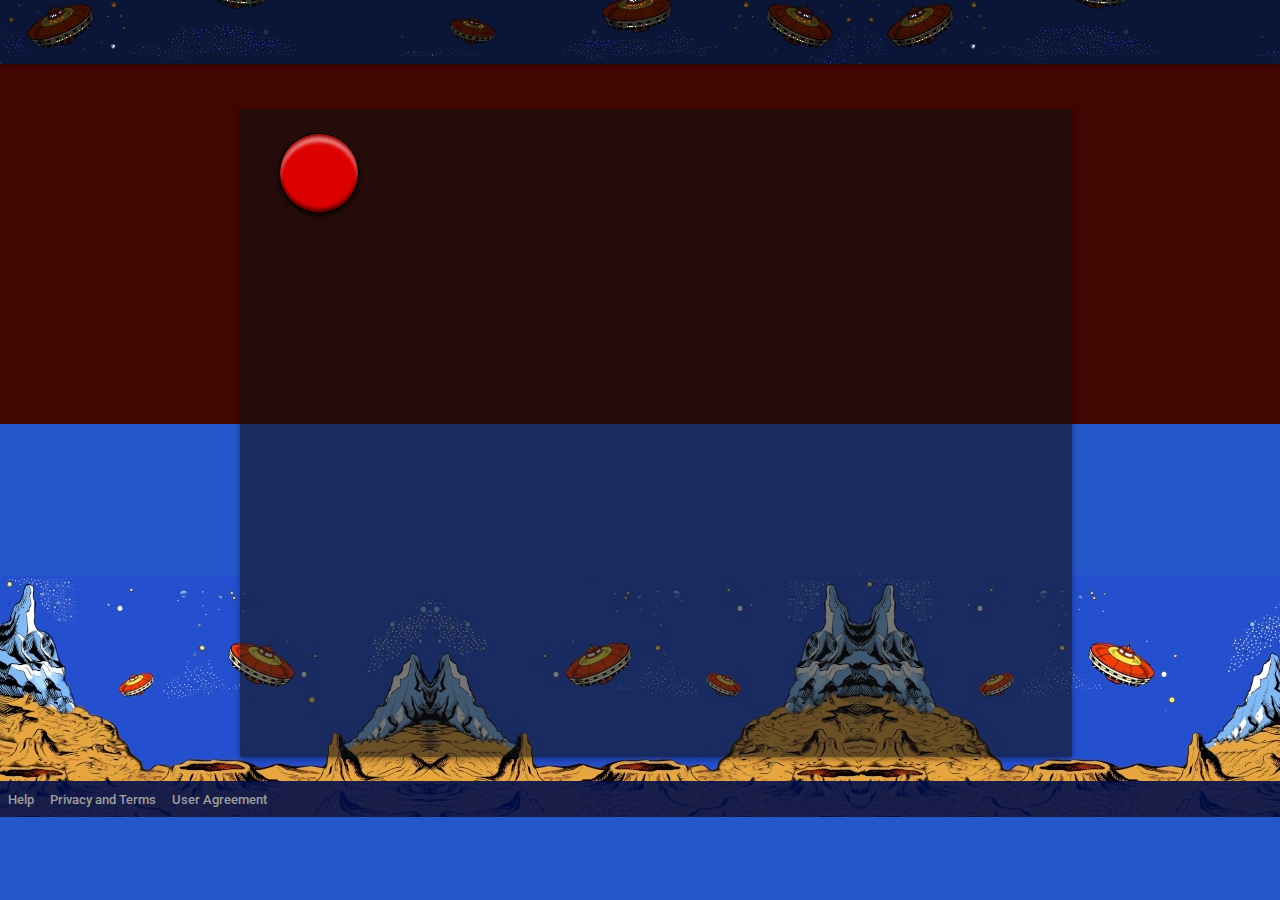
==== commit d5ee974b: "Arcade-Button works" ====
--- a/web/index.html
+++ b/web/index.html
@@ -59,7 +59,13 @@
       </header>
       <div class="ribbon"></div>
       <main class="mdl-layout__content">
-        <section id="game" class="mdl-shadow--4dp content mdl-color-text--grey-800"></section>
+        <section class="game-container mdl-shadow--4dp content mdl-color-text--grey-800">
+            <div id="game">&nbsp;</div>
+            <div class="control-panel">
+                <button class="mdlx-arcade-button"></button>
+            </div>
+
+        </section>
         <footer class="mdl-mini-footer">
           <div class="mdl-mini-footer--left-section">
             <ul class="mdl-mini-footer--link-list">
--- a/web/material.css
+++ b/web/material.css
@@ -10145,6 +10145,99 @@
       -webkit-transform: translate3d(100%, 0, 0) rotateZ(15deg);
               transform: translate3d(100%, 0, 0) rotateZ(15deg); } }
 
+/**
+ * Copyright 2015 Google Inc. All Rights Reserved.
+ *
+ * Licensed under the Apache License, Version 2.0 (the "License");
+ * you may not use this file except in compliance with the License.
+ * You may obtain a copy of the License at
+ *
+ *      http://www.apache.org/licenses/LICENSE-2.0
+ *
+ * Unless required by applicable law or agreed to in writing, software
+ * distributed under the License is distributed on an "AS IS" BASIS,
+ * WITHOUT WARRANTIES OR CONDITIONS OF ANY KIND, either express or implied.
+ * See the License for the specific language governing permissions and
+ * limitations under the License.
+ */
+/**
+ * Copyright (c) 2015, Michael Mitterer (office@mikemitterer.at),
+ * IT-Consulting and Development Limited.
+ *
+ * All Rights Reserved.
+ *
+ * Licensed under the Apache License, Version 2.0 (the "License");
+ * you may not use this file except in compliance with the License.
+ * You may obtain a copy of the License at
+ *
+ *    http://www.apache.org/licenses/LICENSE-2.0
+ *
+ * Unless required by applicable law or agreed to in writing, software
+ * distributed under the License is distributed on an "AS IS" BASIS,
+ * WITHOUT WARRANTIES OR CONDITIONS OF ANY KIND, either express or implied.
+ * See the License for the specific language governing permissions and
+ * limitations under the License.
+ */
+.mdlx-arcade-button {
+  display: -webkit-inline-box;
+  display: -webkit-inline-flex;
+  display: -ms-inline-flexbox;
+  display: inline-flex;
+  -webkit-box-orient: horizontal;
+  -webkit-box-direction: normal;
+  -webkit-flex-direction: row;
+      -ms-flex-direction: row;
+          flex-direction: row;
+  -webkit-flex-wrap: wrap;
+      -ms-flex-wrap: wrap;
+          flex-wrap: wrap;
+  -webkit-box-pack: center;
+  -webkit-justify-content: center;
+      -ms-flex-pack: center;
+          justify-content: center;
+  -webkit-align-content: space-between;
+      -ms-flex-line-pack: justify;
+          align-content: space-between;
+  -webkit-box-align: center;
+  -webkit-align-items: center;
+      -ms-flex-align: center;
+          align-items: center;
+  width: 80px;
+  height: 80px;
+  border: black 1px solid;
+  border-radius: 50%;
+  margin: 0;
+  padding: 0;
+  background: #dd0000;
+  box-shadow: #990000 0 2.66666px 3.33333px inset, rgba(255, 255, 255, 0.5) 0 8px 3.33333px inset, #660000 0 -3.33333px 3.33333px inset, rgba(0, 0, 0, 0.8) 0 2.66667px 5.33333px;
+  outline: none; }
+  .mdlx-arcade-button:focus {
+    outline: none; }
+  .mdlx-arcade-button > .mdlx-arcade-button__knob {
+    cursor: pointer;
+    width: 48px;
+    height: 48px;
+    border-radius: 50%;
+    border: #b30000 1px solid;
+    background-color: #ff0000;
+    outline: none;
+    background-image: -webkit-radial-gradient(24px 24px, circle contain, #ff0000 10px, #ff1f1f 20px, #ff1f1f 24px, #fa0000 43.328px);
+    background-image: radial-gradient(24px 24px, circle contain, #ff0000 10px, #ff1f1f 20px, #ff1f1f 24px, #fa0000 43.328px);
+    background-position: center center;
+    background-repeat: no-repeat;
+    box-shadow: rgba(0, 0, 0, 0.8) 0 0 6.66664px 3.33333px, #ff9999 0 2px 2px inset, #330000 0 5.33328px 6.66664px inset, rgba(0, 0, 0, 0.3) 0 13.33333px 6.66664px inset, rgba(255, 255, 255, 0.24) 0 -1.33333px 2px inset, #660000 0 -4.66666px 13.33328px inset; }
+    .mdlx-arcade-button > .mdlx-arcade-button__knob:focus {
+      outline: none; }
+    .mdlx-arcade-button > .mdlx-arcade-button__knob:hover {
+      background-image: -webkit-radial-gradient(24px 24px, circle contain, #ff1a1a, #ff3333 20px, #ff3333 24px, #ff1a1a 43.328px);
+      background-image: radial-gradient(24px 24px, circle contain, #ff1a1a, #ff3333 20px, #ff3333 24px, #ff1a1a 43.328px);
+      box-shadow: rgba(0, 0, 0, 0.8) 0 0 6.66664px 3.33333px, #ffb3b3 0 2px 2px inset, #660000 0 5.33328px 6.66664px inset, rgba(0, 0, 0, 0.3) 0 13.33328px 6.66664px inset, rgba(255, 255, 255, 0.4) 0 -2px 2px inset, #660000 0 -4.66666px 13.33328px inset; }
+    .mdlx-arcade-button > .mdlx-arcade-button__knob:active {
+      border-color: black;
+      background-image: -webkit-radial-gradient(9.6px 8px, circle contain, #ff0000 10px, #b30000 20px, #b30000 24px, #1a0000 40px);
+      background-image: radial-gradient(9.6px 8px, circle contain, #ff0000 10px, #b30000 20px, #b30000 24px, #1a0000 40px);
+      box-shadow: rgba(0, 0, 0, 0.8) 0 0 6.66664px 3.33333px, rgba(0, 0, 0, 0.8) 0 2px 2px inset, #660000 0 5.33333px 6.66664px inset, rgba(0, 0, 0, 0.3) 0 13.33333px 6.66666px inset, rgba(255, 255, 255, 0.3) 0 -1.33333px 2px inset, #660000 0 -4.66666px 13.33328px inset; }
+
 #spaceinvaders {
   background-color: #2657CA !important; }
   #spaceinvaders .mdl-layout__header {
@@ -10198,17 +10291,42 @@
     background-repeat: repeat-x; }
     .mdl-layout.is-small-screen #spaceinvaders .mdl-layout__content {
       padding: 40px 28px; }
-    #spaceinvaders .mdl-layout__content section#game {
+    #spaceinvaders .mdl-layout__content section.game-container {
       -webkit-box-flex: 1;
       -webkit-flex-grow: 1;
           -ms-flex-positive: 1;
               flex-grow: 1;
       border-radius: 2px;
+      display: -webkit-box;
+      display: -webkit-flex;
+      display: -ms-flexbox;
+      display: flex;
+      -webkit-box-orient: horizontal;
+      -webkit-box-direction: normal;
+      -webkit-flex-direction: row;
+          -ms-flex-direction: row;
+              flex-direction: row;
+      -webkit-flex-wrap: wrap;
+          -ms-flex-wrap: wrap;
+              flex-wrap: wrap;
+      -webkit-box-pack: start;
+      -webkit-justify-content: flex-start;
+          -ms-flex-pack: start;
+              justify-content: flex-start;
+      -webkit-align-content: space-between;
+          -ms-flex-line-pack: justify;
+              align-content: space-between;
+      -webkit-box-align: start;
+      -webkit-align-items: flex-start;
+          -ms-flex-align: start;
+              align-items: flex-start;
       width: calc(800px - 16px);
       min-height: 600px;
       margin: 0 auto 24px auto;
       padding: 24px;
       background-color: rgba(18, 18, 18, 0.58) !important; }
+      #spaceinvaders .mdl-layout__content section.game-container .control-panel {
+        padding-left: 12px; }
     #spaceinvaders .mdl-layout__content footer {
       width: 100%;
       height: 24px;
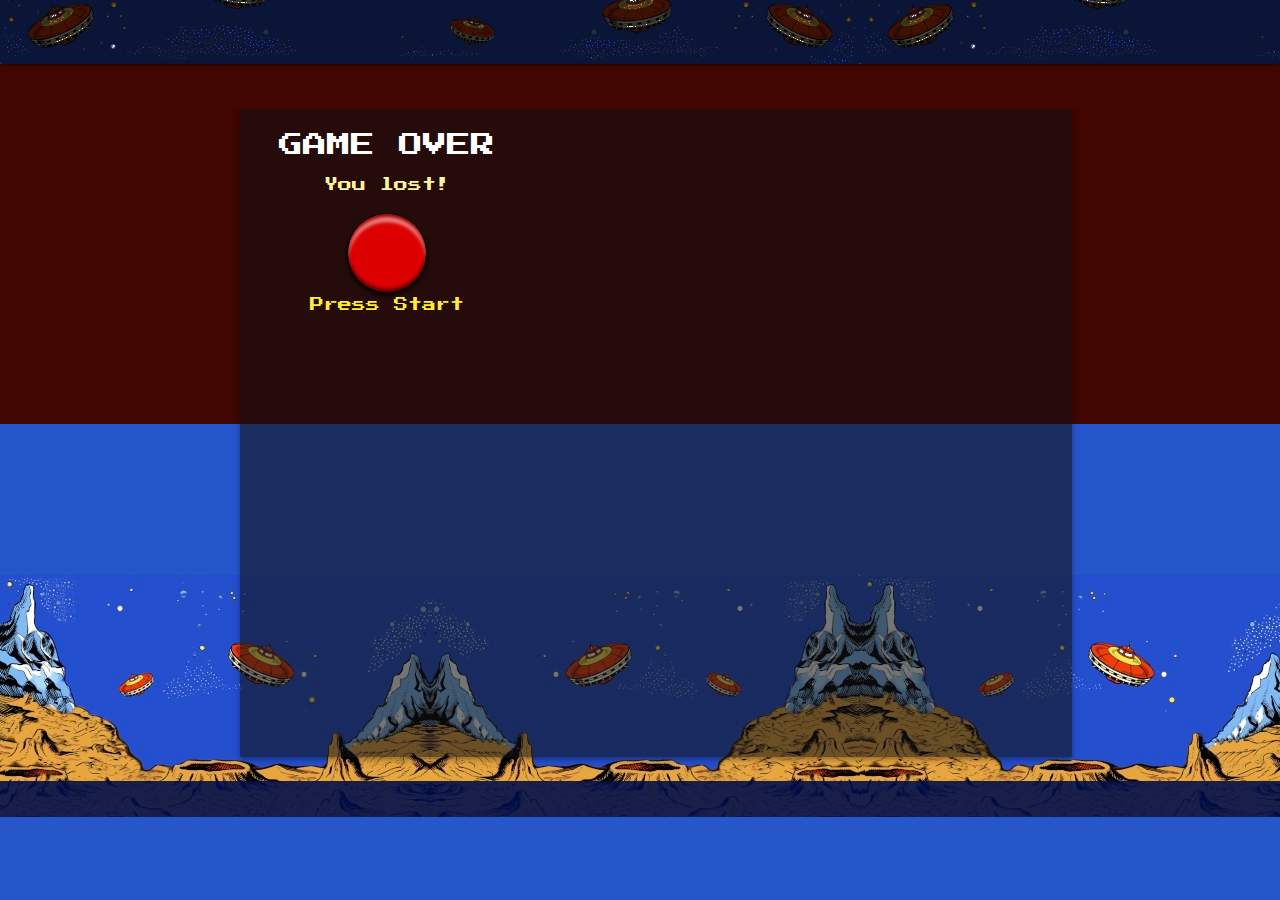
==== commit bd37ac48: "Text-Sample for ARCADE-Font" ====
--- a/web/index.html
+++ b/web/index.html
@@ -16,7 +16,7 @@
   limitations under the License
 -->
 <html lang="en">
-  <head>
+<head>
     <meta charset="utf-8">
     <meta http-equiv="X-UA-Compatible" content="IE=edge">
     <meta name="description" content="A front-end template that helps you build fast, modern mobile web apps.">
@@ -37,48 +37,57 @@
     <meta name="msapplication-TileImage" content="images/touch/ms-touch-icon-144x144-precomposed.png">
     <meta name="msapplication-TileColor" content="#3372DF">
 
-    <link rel="shortcut icon" href="images/favicon.png" />
+    <link rel="shortcut icon" href="images/favicon.png"/>
 
     <!-- SEO: If your mobile URL is different from the desktop URL, add a canonical link to the desktop page https://developers.google.com/webmasters/smartphone-sites/feature-phones -->
     <!--
     <link rel="canonical" href="http://www.example.com/">
     -->
 
-      <link href="https://fonts.googleapis.com/css?family=Roboto:regular,bold,italic,thin,light,bolditalic,black,medium&amp;lang=en" rel="stylesheet">
-      <link href="https://fonts.googleapis.com/icon?family=Material+Icons" rel="stylesheet">
-      <link id="theme" rel="stylesheet" href="material.css">
+    <!-- Fonts -->
+    <link href="https://fonts.googleapis.com/css?family=Roboto:regular,bold,italic,thin,light,bolditalic,black,medium&amp;lang=en"
+          rel="stylesheet">
+    <link href="https://fonts.googleapis.com/icon?family=Material+Icons" rel="stylesheet">
+    <link href='https://fonts.googleapis.com/css?family=Press+Start+2P' rel='stylesheet' type='text/css'>
+
+    <link id="theme" rel="stylesheet" href="material.css">
     <link rel="stylesheet" href="styles.css">
-      </head>
-  <body id="spaceinvaders">
-    <div class="mdl-layout mdl-layout--fixed-header mdl-js-layout mdl-color--grey-100">
-      <header class="mdl-layout__header mdl-color--grey-100 mdl-color-text--grey-800 mdl-shadow--4dp">
+</head>
+<body id="spaceinvaders">
+<div class="mdl-layout mdl-layout--fixed-header mdl-js-layout mdl-color--grey-100">
+    <header class="mdl-layout__header mdl-color--grey-100 mdl-color-text--grey-800 mdl-shadow--4dp">
         <div class="mdl-layout__header-row">
-          <span class="mdl-layout-title"></span>
-          <div class="mdl-layout-spacer"></div>
+            <span class="mdl-layout-title"></span>
+            <div class="mdl-layout-spacer"></div>
         </div>
-      </header>
-      <div class="ribbon"></div>
-      <main class="mdl-layout__content">
+    </header>
+    <div class="ribbon"></div>
+    <main class="mdl-layout__content">
         <section class="game-container mdl-shadow--4dp content mdl-color-text--grey-800">
-            <div id="game">&nbsp;</div>
+            <div class="game-frame">
+                <div id="game">&nbsp;</div>
+            </div>
             <div class="control-panel">
+                <p class="arcade large mdl-color-text--white">GAME OVER</p>
+                <p class="arcade mdl-color-text--yellow-200">You lost!</p>
                 <button class="mdlx-arcade-button"></button>
+                <p class="arcade mdl-color-text--yellow-500">Press Start</p>
             </div>
 
         </section>
         <footer class="mdl-mini-footer">
-          <div class="mdl-mini-footer--left-section">
-            <ul class="mdl-mini-footer--link-list">
-              <li><a href="#">Help</a></li>
-              <li><a href="#">Privacy and Terms</a></li>
-              <li><a href="#">User Agreement</a></li>
-            </ul>
-          </div>
+            <div class="mdl-mini-footer--left-section">
+                <ul class="mdl-mini-footer--link-list">
+                    <li><a href="#"></a></li>
+                    <li><a href="#"></a></li>
+                    <li><a href="#"></a></li>
+                </ul>
+            </div>
         </footer>
-      </main>
-    </div>
+    </main>
+</div>
 
-    <script type="application/dart" src="main.dart"></script>
-    <script data-pub-inline src="packages/browser/dart.js"></script>
-  </body>
+<script type="application/dart" src="main.dart"></script>
+<script data-pub-inline src="packages/browser/dart.js"></script>
+</body>
 </html>
--- a/web/material.css
+++ b/web/material.css
@@ -50,6 +50,7 @@
  * See the License for the specific language governing permissions and
  * limitations under the License.
  */
+/* DIALOG */
 /**
  * Copyright 2015 Google Inc. All Rights Reserved.
  *
@@ -83,6 +84,7 @@
  * See the License for the specific language governing permissions and
  * limitations under the License.
  */
+/* DIALOG */
 /**
  * Copyright 2015 Google Inc. All Rights Reserved.
  *
@@ -116,6 +118,7 @@
  * See the License for the specific language governing permissions and
  * limitations under the License.
  */
+/* DIALOG */
 /* Config - MaterialDesignLite
 ------------------------------------------------------------------------------------------------------------------------
 
@@ -235,6 +238,7 @@
  * See the License for the specific language governing permissions and
  * limitations under the License.
  */
+/* DIALOG */
 /*
  * What follows is the result of much research on cross-browser styling.
  * Credit left inline and big thanks to Nicolas Gallagher, Jonathan Neal,
@@ -523,6 +527,7 @@
  * See the License for the specific language governing permissions and
  * limitations under the License.
  */
+/* DIALOG */
 .mdl-color-text--red {
   color: #f44336 !important; }
 
@@ -2419,6 +2424,7 @@
  * See the License for the specific language governing permissions and
  * limitations under the License.
  */
+/* DIALOG */
 /**
  * Copyright 2015 Google Inc. All Rights Reserved.
  *
@@ -2452,6 +2458,7 @@
  * See the License for the specific language governing permissions and
  * limitations under the License.
  */
+/* DIALOG */
 html, body {
   font-family: "Helvetica", "Arial", sans-serif;
   font-size: 14px;
@@ -2905,6 +2912,7 @@
  * See the License for the specific language governing permissions and
  * limitations under the License.
  */
+/* DIALOG */
 /**
  * Copyright 2015 Google Inc. All Rights Reserved.
  *
@@ -2938,6 +2946,7 @@
  * See the License for the specific language governing permissions and
  * limitations under the License.
  */
+/* DIALOG */
 .mdl-shadow--2dp {
   box-shadow: 0 2px 2px 0 rgba(0, 0, 0, 0.14), 0 3px 1px -2px rgba(0, 0, 0, 0.2), 0 1px 5px 0 rgba(0, 0, 0, 0.12); }
 
@@ -3007,6 +3016,7 @@
  * See the License for the specific language governing permissions and
  * limitations under the License.
  */
+/* DIALOG */
 .mdl-ripple {
   background: black;
   border-radius: 50%;
@@ -3076,6 +3086,7 @@
  * See the License for the specific language governing permissions and
  * limitations under the License.
  */
+/* DIALOG */
 .mdl-animation--default {
   -webkit-transition-timing-function: cubic-bezier(0.4, 0, 0.2, 1);
           transition-timing-function: cubic-bezier(0.4, 0, 0.2, 1); }
@@ -3140,6 +3151,7 @@
  * See the License for the specific language governing permissions and
  * limitations under the License.
  */
+/* DIALOG */
 /**
  * Copyright 2015 Google Inc. All Rights Reserved.
  *
@@ -3173,6 +3185,7 @@
  * See the License for the specific language governing permissions and
  * limitations under the License.
  */
+/* DIALOG */
 .mdl-button {
   background: transparent;
   border: none;
@@ -3180,6 +3193,7 @@
   color: black;
   position: relative;
   height: 36px;
+  margin: 0;
   min-width: 64px;
   padding: 0 16px;
   display: inline-block;
@@ -3190,7 +3204,7 @@
   line-height: 1;
   letter-spacing: 0;
   overflow: hidden;
-  will-change: box-shadow, transform;
+  will-change: box-shadow;
   -webkit-transition: box-shadow 0.2s cubic-bezier(0.4, 0, 1, 1), background-color 0.2s cubic-bezier(0.4, 0, 0.2, 1), color 0.2s cubic-bezier(0.4, 0, 0.2, 1);
           transition: box-shadow 0.2s cubic-bezier(0.4, 0, 1, 1), background-color 0.2s cubic-bezier(0.4, 0, 0.2, 1), color 0.2s cubic-bezier(0.4, 0, 0.2, 1);
   outline: none;
@@ -3412,6 +3426,7 @@
  * See the License for the specific language governing permissions and
  * limitations under the License.
  */
+/* DIALOG */
 .mdl-card {
   display: -webkit-box;
   display: -webkit-flex;
@@ -3573,6 +3588,7 @@
  * See the License for the specific language governing permissions and
  * limitations under the License.
  */
+/* DIALOG */
 /**
  * Copyright 2015 Google Inc. All Rights Reserved.
  *
@@ -3606,6 +3622,7 @@
  * See the License for the specific language governing permissions and
  * limitations under the License.
  */
+/* DIALOG */
 .mdl-checkbox {
   position: relative;
   z-index: 1;
@@ -3796,6 +3813,7 @@
  * See the License for the specific language governing permissions and
  * limitations under the License.
  */
+/* DIALOG */
 /**
  * Copyright 2015 Google Inc. All Rights Reserved.
  *
@@ -3829,6 +3847,7 @@
  * See the License for the specific language governing permissions and
  * limitations under the License.
  */
+/* DIALOG */
 .mdl-data-table {
   position: relative;
   border: 1px solid rgba(0, 0, 0, 0.12);
@@ -3854,7 +3873,7 @@
     .mdl-data-table tbody tr:hover {
       background-color: #eeeeee; }
   .mdl-data-table td, .mdl-data-table th {
-    padding: 0 18px 0 18px;
+    padding: 0 18px 12px 18px;
     text-align: right; }
     .mdl-data-table td:first-of-type, .mdl-data-table th:first-of-type {
       padding-left: 24px; }
@@ -3862,16 +3881,14 @@
       padding-right: 24px; }
   .mdl-data-table td {
     position: relative;
-    vertical-align: top;
+    vertical-align: middle;
     height: 48px;
     border-top: 1px solid rgba(0, 0, 0, 0.12);
     border-bottom: 1px solid rgba(0, 0, 0, 0.12);
     padding-top: 12px;
     box-sizing: border-box; }
     .mdl-data-table td .mdl-data-table__select {
-      vertical-align: top;
-      position: absolute;
-      left: 24px; }
+      vertical-align: middle; }
   .mdl-data-table th {
     position: relative;
     vertical-align: bottom;
@@ -3885,10 +3902,27 @@
     color: rgba(0, 0, 0, 0.54);
     padding-bottom: 8px;
     box-sizing: border-box; }
-    .mdl-data-table th .mdl-data-table__select {
-      position: absolute;
-      bottom: 8px;
-      left: 24px; }
+    .mdl-data-table th .mdl-data-table__header--sorted-ascending, .mdl-data-table th .mdl-data-table__header--sorted-descending {
+      color: rgba(0, 0, 0, 0.87); }
+      .mdl-data-table th .mdl-data-table__header--sorted-ascending:before, .mdl-data-table th .mdl-data-table__header--sorted-descending:before {
+        font-size: 16px;
+        font-family: 'Material Icons';
+        font-weight: normal;
+        font-style: normal;
+        font-size: 24px;
+        line-height: 1;
+        letter-spacing: normal;
+        text-transform: none;
+        display: inline-block;
+        word-wrap: normal;
+        -moz-font-feature-settings: 'liga';
+             font-feature-settings: 'liga';
+        -webkit-font-feature-settings: 'liga';
+        -webkit-font-smoothing: antialiased; }
+    .mdl-data-table th .mdl-data-table__header--sorted-ascending:before {
+      content: "\e5d8"; }
+    .mdl-data-table th .mdl-data-table__header--sorted-descending:before {
+      content: "\e5db"; }
 
 .mdl-data-table__select {
   width: 16px; }
@@ -3944,6 +3978,7 @@
  * See the License for the specific language governing permissions and
  * limitations under the License.
  */
+/* DIALOG */
 /**
  * Copyright 2015 Google Inc. All Rights Reserved.
  *
@@ -3977,9 +4012,9 @@
  * See the License for the specific language governing permissions and
  * limitations under the License.
  */
+/* DIALOG */
 .mdl-data-tableex {
   position: relative;
-  border: 1px solid rgba(0, 0, 0, 0.12);
   border-collapse: collapse;
   white-space: nowrap;
   font-size: 13px;
@@ -4006,10 +4041,17 @@
   -webkit-box-align: start;
   -webkit-align-items: flex-start;
       -ms-flex-align: start;
-          align-items: flex-start; }
+          align-items: flex-start;
+  border-bottom: 1px solid rgba(0, 0, 0, 0.12); }
   .debug .mdl-data-tableex {
     border: 1px solid red; }
-  .mdl-data-tableex > * {
+  .mdl-data-tableex .mdl-div-data-tableex__head ~ .mdl-div-data-tableex__data {
+    border-top: none; }
+  .mdl-data-tableex .mdl-div-data-tableex__data {
+    width: 100%;
+    overflow: scroll;
+    border-top: 1px solid rgba(0, 0, 0, 0.12); }
+  .mdl-data-tableex .mdl-div-data-tableex__row {
     box-sizing: border-box;
     width: 100%;
     display: -webkit-box;
@@ -4036,21 +4078,22 @@
         -ms-flex-align: center;
             align-items: center;
     height: 48px;
+    border-left: 1px solid rgba(0, 0, 0, 0.12);
+    border-right: 1px solid rgba(0, 0, 0, 0.12);
+    border-bottom: 1px solid rgba(0, 0, 0, 0.12);
     -webkit-transition-duration: 0.28s;
             transition-duration: 0.28s;
     -webkit-transition-timing-function: cubic-bezier(0.4, 0, 0.2, 1);
             transition-timing-function: cubic-bezier(0.4, 0, 0.2, 1);
     -webkit-transition-property: background-color;
             transition-property: background-color; }
-    .mdl-data-tableex > *:not(:last-child) {
-      border-bottom: 1px solid rgba(0, 0, 0, 0.12); }
-    .mdl-data-tableex > *.is-selected {
+    .mdl-data-tableex .mdl-div-data-tableex__row.is-selected {
       background-color: #e0e0e0; }
-    .mdl-data-tableex > *:hover {
+    .mdl-data-tableex .mdl-div-data-tableex__row:hover {
       background-color: #eeeeee; }
-    .debug .mdl-data-tableex > * {
+    .debug .mdl-data-tableex .mdl-div-data-tableex__row {
       border: 1px solid green; }
-    .mdl-data-tableex > *.mdl-div-data-tableex__head {
+    .mdl-data-tableex .mdl-div-data-tableex__row.mdl-div-data-tableex__head {
       -webkit-box-align: end;
       -webkit-align-items: flex-end;
           -ms-flex-align: end;
@@ -4066,9 +4109,9 @@
       padding-bottom: 8px;
       box-sizing: border-box;
       background-color: inherit; }
-      .mdl-data-tableex > *.mdl-div-data-tableex__head.is-selected, .mdl-data-tableex > *.mdl-div-data-tableex__head:hover {
+      .mdl-data-tableex .mdl-div-data-tableex__row.mdl-div-data-tableex__head.is-selected, .mdl-data-tableex .mdl-div-data-tableex__row.mdl-div-data-tableex__head:hover {
         background-color: inherit; }
-    .mdl-data-tableex > * > * {
+    .mdl-data-tableex .mdl-div-data-tableex__row > * {
       display: -webkit-box;
       display: -webkit-flex;
       display: -ms-flexbox;
@@ -4094,24 +4137,24 @@
               align-items: flex-start;
       padding: 0 18px 0 18px;
       text-align: right; }
-      .mdl-data-tableex > * > *:first-of-type {
+      .mdl-data-tableex .mdl-div-data-tableex__row > *:first-of-type {
         padding-left: 24px; }
-      .mdl-data-tableex > * > *:last-of-type {
+      .mdl-data-tableex .mdl-div-data-tableex__row > *:last-of-type {
         padding-right: 24px; }
-      .debug .mdl-data-tableex > * > * {
+      .debug .mdl-data-tableex .mdl-div-data-tableex__row > * {
         border: 1px solid blue; }
-      .mdl-data-tableex > * > *.mdl-data-tableex__cell--numeric {
+      .mdl-data-tableex .mdl-div-data-tableex__row > *.mdl-data-tableex__cell--numeric {
         -webkit-box-align: end;
         -webkit-align-items: flex-end;
             -ms-flex-align: end;
                 align-items: flex-end; }
-      .mdl-data-tableex > * > *.mdl-data-tableex__cell--grow {
+      .mdl-data-tableex .mdl-div-data-tableex__row > *.mdl-data-tableex__cell--grow {
         width: initial;
         -webkit-box-flex: 1;
         -webkit-flex-grow: 1;
             -ms-flex-positive: 1;
                 flex-grow: 1; }
-      .mdl-data-tableex > * > *.mdl-data-tableex__cell--checkbox {
+      .mdl-data-tableex .mdl-div-data-tableex__row > *.mdl-data-tableex__cell--checkbox {
         width: 17px !important;
         padding-right: 0; }
   .mdl-data-tableex .mdl-data-tableex__select {
@@ -4168,6 +4211,7 @@
  * See the License for the specific language governing permissions and
  * limitations under the License.
  */
+/* DIALOG */
 .mdl-icon--spin {
   -webkit-animation: mdl-icon--spin 2s infinite linear;
   animation: mdl-icon--spin 2s infinite linear;
@@ -4355,6 +4399,7 @@
  * See the License for the specific language governing permissions and
  * limitations under the License.
  */
+/* DIALOG */
 .mdl-icon-toggle {
   position: relative;
   z-index: 1;
@@ -4478,6 +4523,7 @@
  * See the License for the specific language governing permissions and
  * limitations under the License.
  */
+/* DIALOG */
 /**
  * Copyright 2015 Google Inc. All Rights Reserved.
  *
@@ -4511,6 +4557,7 @@
  * See the License for the specific language governing permissions and
  * limitations under the License.
  */
+/* DIALOG */
 .mdl-mega-footer {
   padding: 16px 40px;
   color: #9e9e9e;
@@ -4787,6 +4834,7 @@
  * See the License for the specific language governing permissions and
  * limitations under the License.
  */
+/* DIALOG */
 .mdl-mini-footer {
   display: -webkit-box;
   display: -webkit-flex;
@@ -4912,6 +4960,7 @@
  * See the License for the specific language governing permissions and
  * limitations under the License.
  */
+/* DIALOG */
 .mdl-grid {
   display: -webkit-box;
   display: -webkit-flex;
@@ -5629,6 +5678,7 @@
  * See the License for the specific language governing permissions and
  * limitations under the License.
  */
+/* DIALOG */
 /**
  * Copyright 2015 Google Inc. All Rights Reserved.
  *
@@ -5662,6 +5712,7 @@
  * See the License for the specific language governing permissions and
  * limitations under the License.
  */
+/* DIALOG */
 .mdl-menu__container {
   display: block;
   margin: 0;
@@ -5862,6 +5913,7 @@
  * See the License for the specific language governing permissions and
  * limitations under the License.
  */
+/* DIALOG */
 .mdl-progress {
   display: block;
   position: relative;
@@ -5893,16 +5945,19 @@
   right: 0; }
 
 @supports (-webkit-appearance: none) {
+  .mdl-progress:not(.mdl-progress--indeterminate):not(.mdl-progress--indeterminate) > .auxbar,
   .mdl-progress:not(.mdl-progress__indeterminate):not(.mdl-progress__indeterminate) > .auxbar {
     background-image: -webkit-linear-gradient(left, rgba(255, 255, 255, 0.7), rgba(255, 255, 255, 0.7)), -webkit-linear-gradient(left, #673ab7, #673ab7);
     background-image: linear-gradient(to right, rgba(255, 255, 255, 0.7), rgba(255, 255, 255, 0.7)), linear-gradient(to right, #673ab7, #673ab7);
     -webkit-mask: url("/images/buffer.svg?embed");
             mask: url("/images/buffer.svg?embed"); } }
 
+.mdl-progress:not(.mdl-progress--indeterminate) > .auxbar,
 .mdl-progress:not(.mdl-progress__indeterminate) > .auxbar {
   background-image: -webkit-linear-gradient(left, rgba(255, 255, 255, 0.26), rgba(255, 255, 255, 0.26)), -webkit-linear-gradient(left, #673ab7, #673ab7);
   background-image: linear-gradient(to right, rgba(255, 255, 255, 0.26), rgba(255, 255, 255, 0.26)), linear-gradient(to right, #673ab7, #673ab7); }
 
+.mdl-progress.mdl-progress--indeterminate > .bar1,
 .mdl-progress.mdl-progress__indeterminate > .bar1 {
   background-color: #673ab7;
   -webkit-animation-name: indeterminate1;
@@ -5914,6 +5969,7 @@
   -webkit-animation-timing-function: linear;
           animation-timing-function: linear; }
 
+.mdl-progress.mdl-progress--indeterminate > .bar3,
 .mdl-progress.mdl-progress__indeterminate > .bar3 {
   background-image: none;
   background-color: #673ab7;
@@ -6031,6 +6087,7 @@
  * See the License for the specific language governing permissions and
  * limitations under the License.
  */
+/* DIALOG */
 /**
  * Copyright 2015 Google Inc. All Rights Reserved.
  *
@@ -6064,6 +6121,7 @@
  * See the License for the specific language governing permissions and
  * limitations under the License.
  */
+/* DIALOG */
 .mdl-navigation {
   display: -webkit-box;
   display: -webkit-flex;
@@ -6077,9 +6135,12 @@
 .mdl-navigation__link {
   color: #424242;
   text-decoration: none;
-  font-weight: 500;
-  font-size: 13px;
-  margin: 0; }
+  margin: 0;
+  font-size: 14px;
+  font-weight: 400;
+  line-height: 24px;
+  letter-spacing: 0;
+  opacity: 0.87; }
   .mdl-navigation__link .material-icons {
     vertical-align: middle; }
 
@@ -6658,6 +6719,21 @@
  * limitations under the License.
  */
 /**
+ * Copyright 2015 Google Inc. All Rights Reserved.
+ *
+ * Licensed under the Apache License, Version 2.0 (the "License");
+ * you may not use this file except in compliance with the License.
+ * You may obtain a copy of the License at
+ *
+ *      http://www.apache.org/licenses/LICENSE-2.0
+ *
+ * Unless required by applicable law or agreed to in writing, software
+ * distributed under the License is distributed on an "AS IS" BASIS,
+ * WITHOUT WARRANTIES OR CONDITIONS OF ANY KIND, either express or implied.
+ * See the License for the specific language governing permissions and
+ * limitations under the License.
+ */
+/**
  * Copyright (c) 2015, Michael Mitterer (office@mikemitterer.at),
  * IT-Consulting and Development Limited.
  *
@@ -6675,6 +6751,7 @@
  * See the License for the specific language governing permissions and
  * limitations under the License.
  */
+/* DIALOG */
 /**
  * Copyright 2015 Google Inc. All Rights Reserved.
  *
@@ -6708,6 +6785,7 @@
  * See the License for the specific language governing permissions and
  * limitations under the License.
  */
+/* DIALOG */
 .mdl-list {
   display: block;
   padding: 8px 0;
@@ -6780,11 +6858,11 @@
 .mdl-list__item-avatar {
   height: 56px; }
 
-.mdl-list__item-two-line {
+.mdl-list__item--two-line {
   height: 72px; }
-  .mdl-list__item-two-line .mdl-list__item-primary-content .material-icons {
+  .mdl-list__item--two-line .mdl-list__item-primary-content .material-icons {
     vertical-align: text-bottom; }
-  .mdl-list__item-two-line .mdl-list__item-primary-content .mdl-list__item-sub-title {
+  .mdl-list__item--two-line .mdl-list__item-primary-content .mdl-list__item-sub-title {
     font-size: 12px;
     font-weight: 400;
     line-height: 1;
@@ -6792,11 +6870,11 @@
     display: block;
     padding: 0 0 0 56px; }
 
-.mdl-list__item-three-line {
+.mdl-list__item--three-line {
   height: 88px; }
-  .mdl-list__item-three-line .mdl-list__item-primary-content .material-icons {
+  .mdl-list__item--three-line .mdl-list__item-primary-content .material-icons {
     vertical-align: text-bottom; }
-  .mdl-list__item-three-line .mdl-list__item-text-body {
+  .mdl-list__item--three-line .mdl-list__item-text-body {
     font-size: 12px;
     font-weight: 400;
     line-height: 1;
@@ -6871,6 +6949,7 @@
  * See the License for the specific language governing permissions and
  * limitations under the License.
  */
+/* DIALOG */
 /**
  * Copyright 2015 Google Inc. All Rights Reserved.
  *
@@ -6904,6 +6983,7 @@
  * See the License for the specific language governing permissions and
  * limitations under the License.
  */
+/* DIALOG */
 .mdl-radio {
   position: relative;
   font-size: 16px;
@@ -7056,6 +7136,7 @@
  * See the License for the specific language governing permissions and
  * limitations under the License.
  */
+/* DIALOG */
 _:-ms-input-placeholder, :root .mdl-slider.mdl-slider.is-upgraded {
   -ms-appearance: none;
   height: 32px;
@@ -7307,7 +7388,7 @@
       -ms-flex-positive: 1;
           flex-grow: 1; }
   .mdl-slider__container__container .mdl-slider__label {
-    padding-left: 20px; }
+    padding-left: 24px; }
 
 /**
  * Copyright 2015 Google Inc. All Rights Reserved.
@@ -7357,6 +7438,7 @@
  * See the License for the specific language governing permissions and
  * limitations under the License.
  */
+/* DIALOG */
 .mdl-spinner {
   display: inline-block;
   position: relative;
@@ -7732,6 +7814,7 @@
  * See the License for the specific language governing permissions and
  * limitations under the License.
  */
+/* DIALOG */
 /**
  * Copyright 2015 Google Inc. All Rights Reserved.
  *
@@ -7765,6 +7848,7 @@
  * See the License for the specific language governing permissions and
  * limitations under the License.
  */
+/* DIALOG */
 .mdl-switch {
   position: relative;
   z-index: 1;
@@ -7949,6 +8033,7 @@
  * See the License for the specific language governing permissions and
  * limitations under the License.
  */
+/* DIALOG */
 .mdl-tabs {
   display: block;
   width: 100%; }
@@ -8097,6 +8182,7 @@
  * See the License for the specific language governing permissions and
  * limitations under the License.
  */
+/* DIALOG */
 /**
  * Copyright 2015 Google Inc. All Rights Reserved.
  *
@@ -8130,6 +8216,7 @@
  * See the License for the specific language governing permissions and
  * limitations under the License.
  */
+/* DIALOG */
 .mdl-textfield {
   position: relative;
   font-size: 16px;
@@ -8159,12 +8246,18 @@
   border-bottom: 1px solid rgba(0, 0, 0, 0.12);
   display: block;
   font-size: 16px;
+  font-family: "Helvetica", "Arial", sans-serif;
   margin: 0;
   padding: 4px 0;
   width: 100%;
   background: none;
   text-align: left;
   color: inherit; }
+  .mdl-textfield__input[type="number"] {
+    -moz-appearance: textfield; }
+  .mdl-textfield__input[type="number"]::-webkit-inner-spin-button, .mdl-textfield__input[type="number"]::-webkit-outer-spin-button {
+    -webkit-appearance: none;
+    margin: 0; }
   .mdl-textfield.is-focused .mdl-textfield__input {
     outline: none; }
   .mdl-textfield.is-invalid .mdl-textfield__input {
@@ -8314,6 +8407,7 @@
  * See the License for the specific language governing permissions and
  * limitations under the License.
  */
+/* DIALOG */
 .mdl-tooltip {
   -webkit-transform: scale(0);
       -ms-transform: scale(0);
@@ -8407,6 +8501,7 @@
  * See the License for the specific language governing permissions and
  * limitations under the License.
  */
+/* DIALOG */
 /* Animation Variables */
 /* Accordion */
 mdl-accordion-group, mdl-accordion {
@@ -8567,6 +8662,7 @@
  * See the License for the specific language governing permissions and
  * limitations under the License.
  */
+/* DIALOG */
 .mdl-badge {
   position: relative;
   white-space: nowrap;
@@ -8654,6 +8750,8 @@
  * See the License for the specific language governing permissions and
  * limitations under the License.
  */
+/* DIALOG */
+/* Dialog */
 .mdl-dialog-container {
   display: -webkit-box;
   display: -webkit-flex;
@@ -8884,6 +8982,127 @@
  * See the License for the specific language governing permissions and
  * limitations under the License.
  */
+/* DIALOG */
+.mdl-sticky-mini-footer {
+  display: -webkit-box;
+  display: -webkit-flex;
+  display: -ms-flexbox;
+  display: flex;
+  -webkit-box-orient: horizontal;
+  -webkit-box-direction: normal;
+  -webkit-flex-direction: row;
+      -ms-flex-direction: row;
+          flex-direction: row;
+  -webkit-flex-wrap: nowrap;
+      -ms-flex-wrap: nowrap;
+          flex-wrap: nowrap;
+  -webkit-box-pack: start;
+  -webkit-justify-content: flex-start;
+      -ms-flex-pack: start;
+          justify-content: flex-start;
+  -webkit-align-content: space-between;
+      -ms-flex-line-pack: justify;
+          align-content: space-between;
+  -webkit-box-align: center;
+  -webkit-align-items: center;
+      -ms-flex-align: center;
+          align-items: center;
+  padding: 4px 8px;
+  min-height: 30px;
+  max-height: 30px;
+  z-index: 3; }
+  .mdl-sticky-mini-footer .mdl-mini-footer--left-section {
+    -webkit-box-flex: 1;
+    -webkit-flex-grow: 1;
+        -ms-flex-positive: 1;
+            flex-grow: 1;
+    display: -webkit-box;
+    display: -webkit-flex;
+    display: -ms-flexbox;
+    display: flex;
+    -webkit-box-orient: horizontal;
+    -webkit-box-direction: normal;
+    -webkit-flex-direction: row;
+        -ms-flex-direction: row;
+            flex-direction: row;
+    -webkit-flex-wrap: nowrap;
+        -ms-flex-wrap: nowrap;
+            flex-wrap: nowrap;
+    -webkit-box-pack: start;
+    -webkit-justify-content: flex-start;
+        -ms-flex-pack: start;
+            justify-content: flex-start;
+    -webkit-align-content: space-between;
+        -ms-flex-line-pack: justify;
+            align-content: space-between;
+    -webkit-box-align: center;
+    -webkit-align-items: center;
+        -ms-flex-align: center;
+            align-items: center; }
+    .mdl-sticky-mini-footer .mdl-mini-footer--left-section .mdl-logo {
+      margin: 0 8px 0 0; }
+      @media screen and (max-width: 1024px) {
+        .mdl-sticky-mini-footer .mdl-mini-footer--left-section .mdl-logo {
+          display: none; } }
+  .mdl-sticky-mini-footer .mdl-mini-footer--right-section {
+    display: -webkit-box;
+    display: -webkit-flex;
+    display: -ms-flexbox;
+    display: flex;
+    -webkit-box-orient: horizontal;
+    -webkit-box-direction: normal;
+    -webkit-flex-direction: row;
+        -ms-flex-direction: row;
+            flex-direction: row;
+    -webkit-flex-wrap: nowrap;
+        -ms-flex-wrap: nowrap;
+            flex-wrap: nowrap;
+    -webkit-box-pack: start;
+    -webkit-justify-content: flex-start;
+        -ms-flex-pack: start;
+            justify-content: flex-start;
+    -webkit-align-content: space-between;
+        -ms-flex-line-pack: justify;
+            align-content: space-between;
+    -webkit-box-align: center;
+    -webkit-align-items: center;
+        -ms-flex-align: center;
+            align-items: center; }
+
+/**
+ * Copyright 2015 Google Inc. All Rights Reserved.
+ *
+ * Licensed under the Apache License, Version 2.0 (the "License");
+ * you may not use this file except in compliance with the License.
+ * You may obtain a copy of the License at
+ *
+ *      http://www.apache.org/licenses/LICENSE-2.0
+ *
+ * Unless required by applicable law or agreed to in writing, software
+ * distributed under the License is distributed on an "AS IS" BASIS,
+ * WITHOUT WARRANTIES OR CONDITIONS OF ANY KIND, either express or implied.
+ * See the License for the specific language governing permissions and
+ * limitations under the License.
+ */
+/**
+ * Copyright (c) 2015, Michael Mitterer (office@mikemitterer.at),
+ * IT-Consulting and Development Limited.
+ *
+ * All Rights Reserved.
+ *
+ * Licensed under the Apache License, Version 2.0 (the "License");
+ * you may not use this file except in compliance with the License.
+ * You may obtain a copy of the License at
+ *
+ *    http://www.apache.org/licenses/LICENSE-2.0
+ *
+ * Unless required by applicable law or agreed to in writing, software
+ * distributed under the License is distributed on an "AS IS" BASIS,
+ * WITHOUT WARRANTIES OR CONDITIONS OF ANY KIND, either express or implied.
+ * See the License for the specific language governing permissions and
+ * limitations under the License.
+ */
+/* DIALOG */
 .mdl-basic-form {
   box-sizing: border-box;
   display: -webkit-box;
@@ -9078,7 +9297,7 @@
 .mdl-form, .mdl-form-registration {
   box-sizing: border-box;
   border-radius: 3px;
-  padding: 0 0  8px 0;
+  padding: 0 0 8px 0;
   color: rgba(0, 0, 0, 0.87);
   background-color: white;
   box-shadow: 0 2px 2px 0 rgba(0, 0, 0, 0.14), 0 3px 1px -2px rgba(0, 0, 0, 0.2), 0 1px 5px 0 rgba(0, 0, 0, 0.12); }
@@ -9092,6 +9311,11 @@
     margin-right: 24px; }
     .mdl-form .mdl-form__content .mdl-textfield, .mdl-form-registration .mdl-form__content .mdl-textfield, .mdl-form .mdl-form__content .mdl-slider, .mdl-form-registration .mdl-form__content .mdl-slider {
       width: 100%; }
+    .mdl-form .mdl-form__content .mdl-checkbox, .mdl-form-registration .mdl-form__content .mdl-checkbox {
+      padding: 12px 0; }
+    .mdl-form .mdl-form__content .mdl-form__group--with-border, .mdl-form-registration .mdl-form__content .mdl-form__group--with-border {
+      padding: 12px;
+      border-bottom: 1px solid rgba(0, 0, 0, 0.12); }
     .mdl-form .mdl-form__content .mdl-form__group, .mdl-form-registration .mdl-form__content .mdl-form__group {
       display: -webkit-box;
       display: -webkit-flex;
@@ -9117,13 +9341,22 @@
           -ms-flex-align: center;
               align-items: center;
       box-sizing: border-box; }
+      .mdl-form .mdl-form__content .mdl-form__group.mdl-form__group--with-border, .mdl-form-registration .mdl-form__content .mdl-form__group.mdl-form__group--with-border {
+        padding: inherit;
+        border-bottom: 1px solid rgba(0, 0, 0, 0.12); }
       .mdl-form .mdl-form__content .mdl-form__group > *, .mdl-form-registration .mdl-form__content .mdl-form__group > * {
         width: inherit;
         min-width: 96px;
         margin-right: 8px; }
+      .mdl-form .mdl-form__content .mdl-form__group--slider, .mdl-form-registration .mdl-form__content .mdl-form__group--slider {
+        padding: 12px 0 12px 16px; }
+        .mdl-form .mdl-form__content .mdl-form__group--slider:first-child, .mdl-form-registration .mdl-form__content .mdl-form__group--slider:first-child {
+          margin-top: 20px; }
+        .mdl-form .mdl-form__content .mdl-form__group--slider > *, .mdl-form-registration .mdl-form__content .mdl-form__group--slider > * {
+          margin-right: 0; }
       .mdl-form .mdl-form__content .mdl-form__group .mdl-icon, .mdl-form-registration .mdl-form__content .mdl-form__group .mdl-icon {
         font-size: 24px;
-        min-width: 48px; }
+        min-width: 32px; }
   .mdl-form .mdl-form__actions, .mdl-form-registration .mdl-form__actions {
     display: -webkit-box;
     display: -webkit-flex;
@@ -9167,6 +9400,36 @@
       -ms-flex-positive: 1;
           flex-grow: 1; }
 
+.mdl-labelfield {
+  box-sizing: border-box;
+  padding: 16px;
+  margin-right: 0; }
+  .mdl-labelfield.mdl-labelfield--with-border {
+    border-bottom: 1px solid rgba(0, 0, 0, 0.12); }
+  .mdl-labelfield .mdl-labelfield__label {
+    font-family: "Roboto", "Helvetica", "Arial", sans-serif;
+    font-size: 16px;
+    font-weight: 400;
+    line-height: 24px;
+    letter-spacing: 0.04em;
+    opacity: 0.87;
+    font-weight: 500;
+    line-height: 24px;
+    pointer-events: none;
+    display: block;
+    width: 100%;
+    overflow: hidden;
+    white-space: nowrap;
+    text-align: left; }
+  .mdl-labelfield .mdl-labelfield__text {
+    font-family: "Roboto", "Helvetica", "Arial", sans-serif;
+    font-size: 14px;
+    font-weight: 400;
+    line-height: 24px;
+    letter-spacing: 0;
+    line-height: 16px;
+    color: #9e9e9e; }
+
 /**
  * Copyright 2015 Google Inc. All Rights Reserved.
  *
@@ -9200,125 +9463,7 @@
  * See the License for the specific language governing permissions and
  * limitations under the License.
  */
-.mdl-sticky-mini-footer {
-  display: -webkit-box;
-  display: -webkit-flex;
-  display: -ms-flexbox;
-  display: flex;
-  -webkit-box-orient: horizontal;
-  -webkit-box-direction: normal;
-  -webkit-flex-direction: row;
-      -ms-flex-direction: row;
-          flex-direction: row;
-  -webkit-flex-wrap: nowrap;
-      -ms-flex-wrap: nowrap;
-          flex-wrap: nowrap;
-  -webkit-box-pack: start;
-  -webkit-justify-content: flex-start;
-      -ms-flex-pack: start;
-          justify-content: flex-start;
-  -webkit-align-content: space-between;
-      -ms-flex-line-pack: justify;
-          align-content: space-between;
-  -webkit-box-align: center;
-  -webkit-align-items: center;
-      -ms-flex-align: center;
-          align-items: center;
-  padding: 4px 8px;
-  min-height: 30px;
-  max-height: 30px;
-  z-index: 3; }
-  .mdl-sticky-mini-footer .mdl-mini-footer--left-section {
-    -webkit-box-flex: 1;
-    -webkit-flex-grow: 1;
-        -ms-flex-positive: 1;
-            flex-grow: 1;
-    display: -webkit-box;
-    display: -webkit-flex;
-    display: -ms-flexbox;
-    display: flex;
-    -webkit-box-orient: horizontal;
-    -webkit-box-direction: normal;
-    -webkit-flex-direction: row;
-        -ms-flex-direction: row;
-            flex-direction: row;
-    -webkit-flex-wrap: nowrap;
-        -ms-flex-wrap: nowrap;
-            flex-wrap: nowrap;
-    -webkit-box-pack: start;
-    -webkit-justify-content: flex-start;
-        -ms-flex-pack: start;
-            justify-content: flex-start;
-    -webkit-align-content: space-between;
-        -ms-flex-line-pack: justify;
-            align-content: space-between;
-    -webkit-box-align: center;
-    -webkit-align-items: center;
-        -ms-flex-align: center;
-            align-items: center; }
-    .mdl-sticky-mini-footer .mdl-mini-footer--left-section .mdl-logo {
-      margin: 0 8px 0 0; }
-      @media screen and (max-width: 1024px) {
-        .mdl-sticky-mini-footer .mdl-mini-footer--left-section .mdl-logo {
-          display: none; } }
-  .mdl-sticky-mini-footer .mdl-mini-footer--right-section {
-    display: -webkit-box;
-    display: -webkit-flex;
-    display: -ms-flexbox;
-    display: flex;
-    -webkit-box-orient: horizontal;
-    -webkit-box-direction: normal;
-    -webkit-flex-direction: row;
-        -ms-flex-direction: row;
-            flex-direction: row;
-    -webkit-flex-wrap: nowrap;
-        -ms-flex-wrap: nowrap;
-            flex-wrap: nowrap;
-    -webkit-box-pack: start;
-    -webkit-justify-content: flex-start;
-        -ms-flex-pack: start;
-            justify-content: flex-start;
-    -webkit-align-content: space-between;
-        -ms-flex-line-pack: justify;
-            align-content: space-between;
-    -webkit-box-align: center;
-    -webkit-align-items: center;
-        -ms-flex-align: center;
-            align-items: center; }
-
-/**
- * Copyright 2015 Google Inc. All Rights Reserved.
- *
- * Licensed under the Apache License, Version 2.0 (the "License");
- * you may not use this file except in compliance with the License.
- * You may obtain a copy of the License at
- *
- *      http://www.apache.org/licenses/LICENSE-2.0
- *
- * Unless required by applicable law or agreed to in writing, software
- * distributed under the License is distributed on an "AS IS" BASIS,
- * WITHOUT WARRANTIES OR CONDITIONS OF ANY KIND, either express or implied.
- * See the License for the specific language governing permissions and
- * limitations under the License.
- */
-/**
- * Copyright (c) 2015, Michael Mitterer (office@mikemitterer.at),
- * IT-Consulting and Development Limited.
- *
- * All Rights Reserved.
- *
- * Licensed under the Apache License, Version 2.0 (the "License");
- * you may not use this file except in compliance with the License.
- * You may obtain a copy of the License at
- *
- *    http://www.apache.org/licenses/LICENSE-2.0
- *
- * Unless required by applicable law or agreed to in writing, software
- * distributed under the License is distributed on an "AS IS" BASIS,
- * WITHOUT WARRANTIES OR CONDITIONS OF ANY KIND, either express or implied.
- * See the License for the specific language governing permissions and
- * limitations under the License.
- */
+/* DIALOG */
 .mdl-nav-pill, .mdl-nav-pills > * {
   padding: 4px 8px;
   margin: 0 0 8px 0;
@@ -9491,6 +9636,7 @@
  * See the License for the specific language governing permissions and
  * limitations under the License.
  */
+/* DIALOG */
 .mdl-notification-container {
   z-index: 3;
   position: absolute;
@@ -9763,6 +9909,7 @@
  * See the License for the specific language governing permissions and
  * limitations under the License.
  */
+/* DIALOG */
 .mdl-panel {
   padding: 8px 16px;
   color: rgba(0, 0, 0, 0.87);
@@ -9791,9 +9938,6 @@
       color: rgba(0, 0, 0, 0.87);
       background-color: white; }
 
-.mdl-property {
-  display: inline; }
-
 /**
  * Copyright 2015 Google Inc. All Rights Reserved.
  *
@@ -9827,6 +9971,7 @@
  * See the License for the specific language governing permissions and
  * limitations under the License.
  */
+/* DIALOG */
 /**
  * Copyright 2015 Google Inc. All Rights Reserved.
  *
@@ -9860,6 +10005,7 @@
  * See the License for the specific language governing permissions and
  * limitations under the License.
  */
+/* DIALOG */
 .mdl-properties__container {
   box-sizing: border-box;
   -webkit-box-flex: 1;
@@ -9983,6 +10129,9 @@
           -ms-flex-positive: 1;
               flex-grow: 1; }
 
+.mdl-property {
+  display: inline; }
+
 /**
  * Copyright 2015 Google Inc. All Rights Reserved.
  *
@@ -10016,6 +10165,7 @@
  * See the License for the specific language governing permissions and
  * limitations under the License.
  */
+/* DIALOG */
 .mdl-snackbar-container.is-visible .mdl-snackbar {
   opacity: 1;
   -webkit-transition: all 0.2s cubic-bezier(0.55, 0, 0.55, 0.2);
@@ -10178,6 +10328,13 @@
  * See the License for the specific language governing permissions and
  * limitations under the License.
  */
+/* DIALOG */
+.arcade {
+  color: #FBE165;
+  font-family: 'Press Start 2P', cursive; }
+  .arcade.large {
+    font-size: 24px; }
+
 .mdlx-arcade-button {
   display: -webkit-inline-box;
   display: -webkit-inline-flex;
@@ -10326,7 +10483,34 @@
       padding: 24px;
       background-color: rgba(18, 18, 18, 0.58) !important; }
       #spaceinvaders .mdl-layout__content section.game-container .control-panel {
-        padding-left: 12px; }
+        -webkit-box-flex: 1;
+        -webkit-flex-grow: 1;
+            -ms-flex-positive: 1;
+                flex-grow: 1;
+        padding-left: 12px;
+        display: -webkit-box;
+        display: -webkit-flex;
+        display: -ms-flexbox;
+        display: flex;
+        -webkit-box-orient: vertical;
+        -webkit-box-direction: normal;
+        -webkit-flex-direction: column;
+            -ms-flex-direction: column;
+                flex-direction: column;
+        -webkit-flex-wrap: wrap;
+            -ms-flex-wrap: wrap;
+                flex-wrap: wrap;
+        -webkit-box-pack: start;
+        -webkit-justify-content: flex-start;
+            -ms-flex-pack: start;
+                justify-content: flex-start;
+        -webkit-align-content: space-between;
+            -ms-flex-line-pack: justify;
+                align-content: space-between;
+        -webkit-box-align: center;
+        -webkit-align-items: center;
+            -ms-flex-align: center;
+                align-items: center; }
     #spaceinvaders .mdl-layout__content footer {
       width: 100%;
       height: 24px;
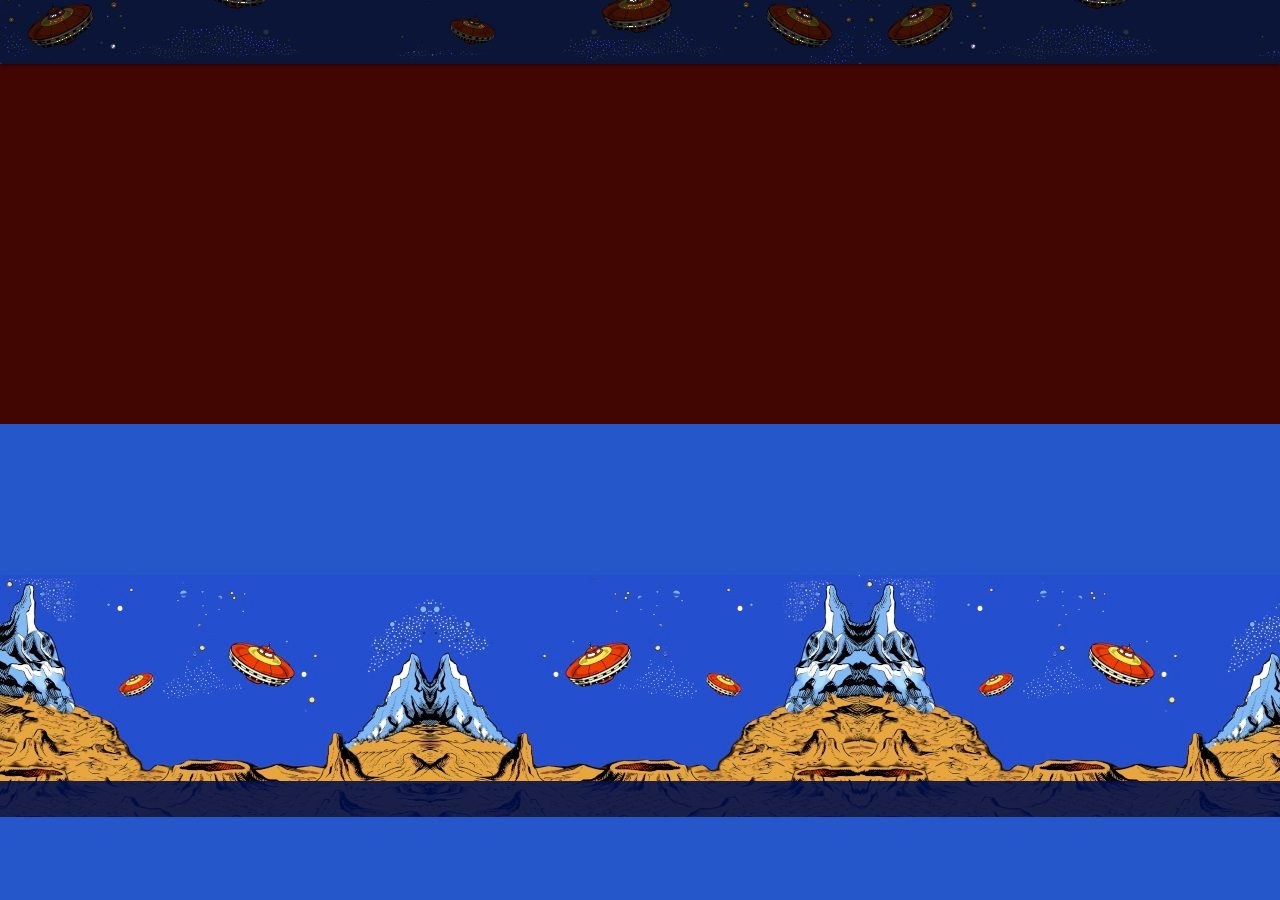
==== commit 3a7277cd: "Start-Animation works" ====
--- a/web/index.html
+++ b/web/index.html
@@ -50,11 +50,23 @@
     <link href="https://fonts.googleapis.com/icon?family=Material+Icons" rel="stylesheet">
     <link href='https://fonts.googleapis.com/css?family=Press+Start+2P' rel='stylesheet' type='text/css'>
 
+    <link rel="stylesheet" href="packages/mdl/assets/styles/splashscreen/dots.min.css">
     <link id="theme" rel="stylesheet" href="material.css">
     <link rel="stylesheet" href="styles.css">
 </head>
-<body id="spaceinvaders">
+<body class="mdl-upgrading" id="spaceinvaders">
+<div class="mdl-splashscreen mdl-splashscreen--opacity-90 mdl-color--black">
+    <div class="spinner">
+        <div class="dot1 mdl-color--cyan"></div><div class="dot2 mdl-color--yellow"></div>
+    </div>
+</div>
 <div class="mdl-layout mdl-layout--fixed-header mdl-js-layout mdl-color--grey-100">
+
+    <div class="title arcade">
+        Space
+        <img src="images/dart-invader.png">
+        Invaders
+    </div>
     <header class="mdl-layout__header mdl-color--grey-100 mdl-color-text--grey-800 mdl-shadow--4dp">
         <div class="mdl-layout__header-row">
             <span class="mdl-layout-title"></span>
@@ -70,7 +82,7 @@
             <div class="control-panel">
                 <p class="arcade large mdl-color-text--white">GAME OVER</p>
                 <p class="arcade mdl-color-text--yellow-200">You lost!</p>
-                <button class="mdlx-arcade-button"></button>
+                <mdlx-arcade-button></mdlx-arcade-button>
                 <p class="arcade mdl-color-text--yellow-500">Press Start</p>
             </div>
 
--- a/web/material.css
+++ b/web/material.css
@@ -51,6 +51,13 @@
  * limitations under the License.
  */
 /* DIALOG */
+/* smartphones, portrait iPhone, portrait 480x320 phones (Android) */
+/* smartphones, Android phones, landscape iPhone */
+/* portrait tablets, portrait iPad, e-readers (Nook/Kindle), landscape 800x480 phones (Android) */
+/* tablet, landscape iPad, lo-res laptops ands desktops */
+/* big landscape tablets, laptops, and desktops */
+/* hi-res laptops and desktops */
+/*  According to MD Adaptive UI */
 /**
  * Copyright 2015 Google Inc. All Rights Reserved.
  *
@@ -85,6 +92,13 @@
  * limitations under the License.
  */
 /* DIALOG */
+/* smartphones, portrait iPhone, portrait 480x320 phones (Android) */
+/* smartphones, Android phones, landscape iPhone */
+/* portrait tablets, portrait iPad, e-readers (Nook/Kindle), landscape 800x480 phones (Android) */
+/* tablet, landscape iPad, lo-res laptops ands desktops */
+/* big landscape tablets, laptops, and desktops */
+/* hi-res laptops and desktops */
+/*  According to MD Adaptive UI */
 /**
  * Copyright 2015 Google Inc. All Rights Reserved.
  *
@@ -119,6 +133,54 @@
  * limitations under the License.
  */
 /* DIALOG */
+/* smartphones, portrait iPhone, portrait 480x320 phones (Android) */
+/* smartphones, Android phones, landscape iPhone */
+/* portrait tablets, portrait iPad, e-readers (Nook/Kindle), landscape 800x480 phones (Android) */
+/* tablet, landscape iPad, lo-res laptops ands desktops */
+/* big landscape tablets, laptops, and desktops */
+/* hi-res laptops and desktops */
+/*  According to MD Adaptive UI */
+/**
+ * Copyright 2015 Google Inc. All Rights Reserved.
+ *
+ * Licensed under the Apache License, Version 2.0 (the "License");
+ * you may not use this file except in compliance with the License.
+ * You may obtain a copy of the License at
+ *
+ *      http://www.apache.org/licenses/LICENSE-2.0
+ *
+ * Unless required by applicable law or agreed to in writing, software
+ * distributed under the License is distributed on an "AS IS" BASIS,
+ * WITHOUT WARRANTIES OR CONDITIONS OF ANY KIND, either express or implied.
+ * See the License for the specific language governing permissions and
+ * limitations under the License.
+ */
+/**
+ * Copyright (c) 2015, Michael Mitterer (office@mikemitterer.at),
+ * IT-Consulting and Development Limited.
+ *
+ * All Rights Reserved.
+ *
+ * Licensed under the Apache License, Version 2.0 (the "License");
+ * you may not use this file except in compliance with the License.
+ * You may obtain a copy of the License at
+ *
+ *    http://www.apache.org/licenses/LICENSE-2.0
+ *
+ * Unless required by applicable law or agreed to in writing, software
+ * distributed under the License is distributed on an "AS IS" BASIS,
+ * WITHOUT WARRANTIES OR CONDITIONS OF ANY KIND, either express or implied.
+ * See the License for the specific language governing permissions and
+ * limitations under the License.
+ */
+/* DIALOG */
+/* smartphones, portrait iPhone, portrait 480x320 phones (Android) */
+/* smartphones, Android phones, landscape iPhone */
+/* portrait tablets, portrait iPad, e-readers (Nook/Kindle), landscape 800x480 phones (Android) */
+/* tablet, landscape iPad, lo-res laptops ands desktops */
+/* big landscape tablets, laptops, and desktops */
+/* hi-res laptops and desktops */
+/*  According to MD Adaptive UI */
 /* Config - MaterialDesignLite
 ------------------------------------------------------------------------------------------------------------------------
 
@@ -239,6 +301,13 @@
  * limitations under the License.
  */
 /* DIALOG */
+/* smartphones, portrait iPhone, portrait 480x320 phones (Android) */
+/* smartphones, Android phones, landscape iPhone */
+/* portrait tablets, portrait iPad, e-readers (Nook/Kindle), landscape 800x480 phones (Android) */
+/* tablet, landscape iPad, lo-res laptops ands desktops */
+/* big landscape tablets, laptops, and desktops */
+/* hi-res laptops and desktops */
+/*  According to MD Adaptive UI */
 /*
  * What follows is the result of much research on cross-browser styling.
  * Credit left inline and big thanks to Nicolas Gallagher, Jonathan Neal,
@@ -528,6 +597,13 @@
  * limitations under the License.
  */
 /* DIALOG */
+/* smartphones, portrait iPhone, portrait 480x320 phones (Android) */
+/* smartphones, Android phones, landscape iPhone */
+/* portrait tablets, portrait iPad, e-readers (Nook/Kindle), landscape 800x480 phones (Android) */
+/* tablet, landscape iPad, lo-res laptops ands desktops */
+/* big landscape tablets, laptops, and desktops */
+/* hi-res laptops and desktops */
+/*  According to MD Adaptive UI */
 .mdl-color-text--red {
   color: #f44336 !important; }
 
@@ -2425,6 +2501,13 @@
  * limitations under the License.
  */
 /* DIALOG */
+/* smartphones, portrait iPhone, portrait 480x320 phones (Android) */
+/* smartphones, Android phones, landscape iPhone */
+/* portrait tablets, portrait iPad, e-readers (Nook/Kindle), landscape 800x480 phones (Android) */
+/* tablet, landscape iPad, lo-res laptops ands desktops */
+/* big landscape tablets, laptops, and desktops */
+/* hi-res laptops and desktops */
+/*  According to MD Adaptive UI */
 /**
  * Copyright 2015 Google Inc. All Rights Reserved.
  *
@@ -2459,6 +2542,54 @@
  * limitations under the License.
  */
 /* DIALOG */
+/* smartphones, portrait iPhone, portrait 480x320 phones (Android) */
+/* smartphones, Android phones, landscape iPhone */
+/* portrait tablets, portrait iPad, e-readers (Nook/Kindle), landscape 800x480 phones (Android) */
+/* tablet, landscape iPad, lo-res laptops ands desktops */
+/* big landscape tablets, laptops, and desktops */
+/* hi-res laptops and desktops */
+/*  According to MD Adaptive UI */
+/**
+ * Copyright 2015 Google Inc. All Rights Reserved.
+ *
+ * Licensed under the Apache License, Version 2.0 (the "License");
+ * you may not use this file except in compliance with the License.
+ * You may obtain a copy of the License at
+ *
+ *      http://www.apache.org/licenses/LICENSE-2.0
+ *
+ * Unless required by applicable law or agreed to in writing, software
+ * distributed under the License is distributed on an "AS IS" BASIS,
+ * WITHOUT WARRANTIES OR CONDITIONS OF ANY KIND, either express or implied.
+ * See the License for the specific language governing permissions and
+ * limitations under the License.
+ */
+/**
+ * Copyright (c) 2015, Michael Mitterer (office@mikemitterer.at),
+ * IT-Consulting and Development Limited.
+ *
+ * All Rights Reserved.
+ *
+ * Licensed under the Apache License, Version 2.0 (the "License");
+ * you may not use this file except in compliance with the License.
+ * You may obtain a copy of the License at
+ *
+ *    http://www.apache.org/licenses/LICENSE-2.0
+ *
+ * Unless required by applicable law or agreed to in writing, software
+ * distributed under the License is distributed on an "AS IS" BASIS,
+ * WITHOUT WARRANTIES OR CONDITIONS OF ANY KIND, either express or implied.
+ * See the License for the specific language governing permissions and
+ * limitations under the License.
+ */
+/* DIALOG */
+/* smartphones, portrait iPhone, portrait 480x320 phones (Android) */
+/* smartphones, Android phones, landscape iPhone */
+/* portrait tablets, portrait iPad, e-readers (Nook/Kindle), landscape 800x480 phones (Android) */
+/* tablet, landscape iPad, lo-res laptops ands desktops */
+/* big landscape tablets, laptops, and desktops */
+/* hi-res laptops and desktops */
+/*  According to MD Adaptive UI */
 html, body {
   font-family: "Helvetica", "Arial", sans-serif;
   font-size: 14px;
@@ -2913,6 +3044,13 @@
  * limitations under the License.
  */
 /* DIALOG */
+/* smartphones, portrait iPhone, portrait 480x320 phones (Android) */
+/* smartphones, Android phones, landscape iPhone */
+/* portrait tablets, portrait iPad, e-readers (Nook/Kindle), landscape 800x480 phones (Android) */
+/* tablet, landscape iPad, lo-res laptops ands desktops */
+/* big landscape tablets, laptops, and desktops */
+/* hi-res laptops and desktops */
+/*  According to MD Adaptive UI */
 /**
  * Copyright 2015 Google Inc. All Rights Reserved.
  *
@@ -2947,6 +3085,54 @@
  * limitations under the License.
  */
 /* DIALOG */
+/* smartphones, portrait iPhone, portrait 480x320 phones (Android) */
+/* smartphones, Android phones, landscape iPhone */
+/* portrait tablets, portrait iPad, e-readers (Nook/Kindle), landscape 800x480 phones (Android) */
+/* tablet, landscape iPad, lo-res laptops ands desktops */
+/* big landscape tablets, laptops, and desktops */
+/* hi-res laptops and desktops */
+/*  According to MD Adaptive UI */
+/**
+ * Copyright 2015 Google Inc. All Rights Reserved.
+ *
+ * Licensed under the Apache License, Version 2.0 (the "License");
+ * you may not use this file except in compliance with the License.
+ * You may obtain a copy of the License at
+ *
+ *      http://www.apache.org/licenses/LICENSE-2.0
+ *
+ * Unless required by applicable law or agreed to in writing, software
+ * distributed under the License is distributed on an "AS IS" BASIS,
+ * WITHOUT WARRANTIES OR CONDITIONS OF ANY KIND, either express or implied.
+ * See the License for the specific language governing permissions and
+ * limitations under the License.
+ */
+/**
+ * Copyright (c) 2015, Michael Mitterer (office@mikemitterer.at),
+ * IT-Consulting and Development Limited.
+ *
+ * All Rights Reserved.
+ *
+ * Licensed under the Apache License, Version 2.0 (the "License");
+ * you may not use this file except in compliance with the License.
+ * You may obtain a copy of the License at
+ *
+ *    http://www.apache.org/licenses/LICENSE-2.0
+ *
+ * Unless required by applicable law or agreed to in writing, software
+ * distributed under the License is distributed on an "AS IS" BASIS,
+ * WITHOUT WARRANTIES OR CONDITIONS OF ANY KIND, either express or implied.
+ * See the License for the specific language governing permissions and
+ * limitations under the License.
+ */
+/* DIALOG */
+/* smartphones, portrait iPhone, portrait 480x320 phones (Android) */
+/* smartphones, Android phones, landscape iPhone */
+/* portrait tablets, portrait iPad, e-readers (Nook/Kindle), landscape 800x480 phones (Android) */
+/* tablet, landscape iPad, lo-res laptops ands desktops */
+/* big landscape tablets, laptops, and desktops */
+/* hi-res laptops and desktops */
+/*  According to MD Adaptive UI */
 .mdl-shadow--2dp {
   box-shadow: 0 2px 2px 0 rgba(0, 0, 0, 0.14), 0 3px 1px -2px rgba(0, 0, 0, 0.2), 0 1px 5px 0 rgba(0, 0, 0, 0.12); }
 
@@ -3017,6 +3203,13 @@
  * limitations under the License.
  */
 /* DIALOG */
+/* smartphones, portrait iPhone, portrait 480x320 phones (Android) */
+/* smartphones, Android phones, landscape iPhone */
+/* portrait tablets, portrait iPad, e-readers (Nook/Kindle), landscape 800x480 phones (Android) */
+/* tablet, landscape iPad, lo-res laptops ands desktops */
+/* big landscape tablets, laptops, and desktops */
+/* hi-res laptops and desktops */
+/*  According to MD Adaptive UI */
 .mdl-ripple {
   background: black;
   border-radius: 50%;
@@ -3087,6 +3280,13 @@
  * limitations under the License.
  */
 /* DIALOG */
+/* smartphones, portrait iPhone, portrait 480x320 phones (Android) */
+/* smartphones, Android phones, landscape iPhone */
+/* portrait tablets, portrait iPad, e-readers (Nook/Kindle), landscape 800x480 phones (Android) */
+/* tablet, landscape iPad, lo-res laptops ands desktops */
+/* big landscape tablets, laptops, and desktops */
+/* hi-res laptops and desktops */
+/*  According to MD Adaptive UI */
 .mdl-animation--default {
   -webkit-transition-timing-function: cubic-bezier(0.4, 0, 0.2, 1);
           transition-timing-function: cubic-bezier(0.4, 0, 0.2, 1); }
@@ -3152,6 +3352,13 @@
  * limitations under the License.
  */
 /* DIALOG */
+/* smartphones, portrait iPhone, portrait 480x320 phones (Android) */
+/* smartphones, Android phones, landscape iPhone */
+/* portrait tablets, portrait iPad, e-readers (Nook/Kindle), landscape 800x480 phones (Android) */
+/* tablet, landscape iPad, lo-res laptops ands desktops */
+/* big landscape tablets, laptops, and desktops */
+/* hi-res laptops and desktops */
+/*  According to MD Adaptive UI */
 /**
  * Copyright 2015 Google Inc. All Rights Reserved.
  *
@@ -3186,6 +3393,54 @@
  * limitations under the License.
  */
 /* DIALOG */
+/* smartphones, portrait iPhone, portrait 480x320 phones (Android) */
+/* smartphones, Android phones, landscape iPhone */
+/* portrait tablets, portrait iPad, e-readers (Nook/Kindle), landscape 800x480 phones (Android) */
+/* tablet, landscape iPad, lo-res laptops ands desktops */
+/* big landscape tablets, laptops, and desktops */
+/* hi-res laptops and desktops */
+/*  According to MD Adaptive UI */
+/**
+ * Copyright 2015 Google Inc. All Rights Reserved.
+ *
+ * Licensed under the Apache License, Version 2.0 (the "License");
+ * you may not use this file except in compliance with the License.
+ * You may obtain a copy of the License at
+ *
+ *      http://www.apache.org/licenses/LICENSE-2.0
+ *
+ * Unless required by applicable law or agreed to in writing, software
+ * distributed under the License is distributed on an "AS IS" BASIS,
+ * WITHOUT WARRANTIES OR CONDITIONS OF ANY KIND, either express or implied.
+ * See the License for the specific language governing permissions and
+ * limitations under the License.
+ */
+/**
+ * Copyright (c) 2015, Michael Mitterer (office@mikemitterer.at),
+ * IT-Consulting and Development Limited.
+ *
+ * All Rights Reserved.
+ *
+ * Licensed under the Apache License, Version 2.0 (the "License");
+ * you may not use this file except in compliance with the License.
+ * You may obtain a copy of the License at
+ *
+ *    http://www.apache.org/licenses/LICENSE-2.0
+ *
+ * Unless required by applicable law or agreed to in writing, software
+ * distributed under the License is distributed on an "AS IS" BASIS,
+ * WITHOUT WARRANTIES OR CONDITIONS OF ANY KIND, either express or implied.
+ * See the License for the specific language governing permissions and
+ * limitations under the License.
+ */
+/* DIALOG */
+/* smartphones, portrait iPhone, portrait 480x320 phones (Android) */
+/* smartphones, Android phones, landscape iPhone */
+/* portrait tablets, portrait iPad, e-readers (Nook/Kindle), landscape 800x480 phones (Android) */
+/* tablet, landscape iPad, lo-res laptops ands desktops */
+/* big landscape tablets, laptops, and desktops */
+/* hi-res laptops and desktops */
+/*  According to MD Adaptive UI */
 .mdl-button {
   background: transparent;
   border: none;
@@ -3427,6 +3682,13 @@
  * limitations under the License.
  */
 /* DIALOG */
+/* smartphones, portrait iPhone, portrait 480x320 phones (Android) */
+/* smartphones, Android phones, landscape iPhone */
+/* portrait tablets, portrait iPad, e-readers (Nook/Kindle), landscape 800x480 phones (Android) */
+/* tablet, landscape iPad, lo-res laptops ands desktops */
+/* big landscape tablets, laptops, and desktops */
+/* hi-res laptops and desktops */
+/*  According to MD Adaptive UI */
 .mdl-card {
   display: -webkit-box;
   display: -webkit-flex;
@@ -3513,7 +3775,7 @@
   line-height: 18px;
   overflow: hidden;
   padding: 16px 16px;
-  width: 90%; }
+  box-sizing: border-box; }
 
 .mdl-card__actions {
   font-size: 16px;
@@ -3589,6 +3851,13 @@
  * limitations under the License.
  */
 /* DIALOG */
+/* smartphones, portrait iPhone, portrait 480x320 phones (Android) */
+/* smartphones, Android phones, landscape iPhone */
+/* portrait tablets, portrait iPad, e-readers (Nook/Kindle), landscape 800x480 phones (Android) */
+/* tablet, landscape iPad, lo-res laptops ands desktops */
+/* big landscape tablets, laptops, and desktops */
+/* hi-res laptops and desktops */
+/*  According to MD Adaptive UI */
 /**
  * Copyright 2015 Google Inc. All Rights Reserved.
  *
@@ -3623,6 +3892,54 @@
  * limitations under the License.
  */
 /* DIALOG */
+/* smartphones, portrait iPhone, portrait 480x320 phones (Android) */
+/* smartphones, Android phones, landscape iPhone */
+/* portrait tablets, portrait iPad, e-readers (Nook/Kindle), landscape 800x480 phones (Android) */
+/* tablet, landscape iPad, lo-res laptops ands desktops */
+/* big landscape tablets, laptops, and desktops */
+/* hi-res laptops and desktops */
+/*  According to MD Adaptive UI */
+/**
+ * Copyright 2015 Google Inc. All Rights Reserved.
+ *
+ * Licensed under the Apache License, Version 2.0 (the "License");
+ * you may not use this file except in compliance with the License.
+ * You may obtain a copy of the License at
+ *
+ *      http://www.apache.org/licenses/LICENSE-2.0
+ *
+ * Unless required by applicable law or agreed to in writing, software
+ * distributed under the License is distributed on an "AS IS" BASIS,
+ * WITHOUT WARRANTIES OR CONDITIONS OF ANY KIND, either express or implied.
+ * See the License for the specific language governing permissions and
+ * limitations under the License.
+ */
+/**
+ * Copyright (c) 2015, Michael Mitterer (office@mikemitterer.at),
+ * IT-Consulting and Development Limited.
+ *
+ * All Rights Reserved.
+ *
+ * Licensed under the Apache License, Version 2.0 (the "License");
+ * you may not use this file except in compliance with the License.
+ * You may obtain a copy of the License at
+ *
+ *    http://www.apache.org/licenses/LICENSE-2.0
+ *
+ * Unless required by applicable law or agreed to in writing, software
+ * distributed under the License is distributed on an "AS IS" BASIS,
+ * WITHOUT WARRANTIES OR CONDITIONS OF ANY KIND, either express or implied.
+ * See the License for the specific language governing permissions and
+ * limitations under the License.
+ */
+/* DIALOG */
+/* smartphones, portrait iPhone, portrait 480x320 phones (Android) */
+/* smartphones, Android phones, landscape iPhone */
+/* portrait tablets, portrait iPad, e-readers (Nook/Kindle), landscape 800x480 phones (Android) */
+/* tablet, landscape iPad, lo-res laptops ands desktops */
+/* big landscape tablets, laptops, and desktops */
+/* hi-res laptops and desktops */
+/*  According to MD Adaptive UI */
 .mdl-checkbox {
   position: relative;
   z-index: 1;
@@ -3814,6 +4131,13 @@
  * limitations under the License.
  */
 /* DIALOG */
+/* smartphones, portrait iPhone, portrait 480x320 phones (Android) */
+/* smartphones, Android phones, landscape iPhone */
+/* portrait tablets, portrait iPad, e-readers (Nook/Kindle), landscape 800x480 phones (Android) */
+/* tablet, landscape iPad, lo-res laptops ands desktops */
+/* big landscape tablets, laptops, and desktops */
+/* hi-res laptops and desktops */
+/*  According to MD Adaptive UI */
 /**
  * Copyright 2015 Google Inc. All Rights Reserved.
  *
@@ -3848,6 +4172,54 @@
  * limitations under the License.
  */
 /* DIALOG */
+/* smartphones, portrait iPhone, portrait 480x320 phones (Android) */
+/* smartphones, Android phones, landscape iPhone */
+/* portrait tablets, portrait iPad, e-readers (Nook/Kindle), landscape 800x480 phones (Android) */
+/* tablet, landscape iPad, lo-res laptops ands desktops */
+/* big landscape tablets, laptops, and desktops */
+/* hi-res laptops and desktops */
+/*  According to MD Adaptive UI */
+/**
+ * Copyright 2015 Google Inc. All Rights Reserved.
+ *
+ * Licensed under the Apache License, Version 2.0 (the "License");
+ * you may not use this file except in compliance with the License.
+ * You may obtain a copy of the License at
+ *
+ *      http://www.apache.org/licenses/LICENSE-2.0
+ *
+ * Unless required by applicable law or agreed to in writing, software
+ * distributed under the License is distributed on an "AS IS" BASIS,
+ * WITHOUT WARRANTIES OR CONDITIONS OF ANY KIND, either express or implied.
+ * See the License for the specific language governing permissions and
+ * limitations under the License.
+ */
+/**
+ * Copyright (c) 2015, Michael Mitterer (office@mikemitterer.at),
+ * IT-Consulting and Development Limited.
+ *
+ * All Rights Reserved.
+ *
+ * Licensed under the Apache License, Version 2.0 (the "License");
+ * you may not use this file except in compliance with the License.
+ * You may obtain a copy of the License at
+ *
+ *    http://www.apache.org/licenses/LICENSE-2.0
+ *
+ * Unless required by applicable law or agreed to in writing, software
+ * distributed under the License is distributed on an "AS IS" BASIS,
+ * WITHOUT WARRANTIES OR CONDITIONS OF ANY KIND, either express or implied.
+ * See the License for the specific language governing permissions and
+ * limitations under the License.
+ */
+/* DIALOG */
+/* smartphones, portrait iPhone, portrait 480x320 phones (Android) */
+/* smartphones, Android phones, landscape iPhone */
+/* portrait tablets, portrait iPad, e-readers (Nook/Kindle), landscape 800x480 phones (Android) */
+/* tablet, landscape iPad, lo-res laptops ands desktops */
+/* big landscape tablets, laptops, and desktops */
+/* hi-res laptops and desktops */
+/*  According to MD Adaptive UI */
 .mdl-data-table {
   position: relative;
   border: 1px solid rgba(0, 0, 0, 0.12);
@@ -3902,10 +4274,9 @@
     color: rgba(0, 0, 0, 0.54);
     padding-bottom: 8px;
     box-sizing: border-box; }
-    .mdl-data-table th .mdl-data-table__header--sorted-ascending, .mdl-data-table th .mdl-data-table__header--sorted-descending {
+    .mdl-data-table th.mdl-data-table__header--sorted-ascending, .mdl-data-table th.mdl-data-table__header--sorted-descending {
       color: rgba(0, 0, 0, 0.87); }
-      .mdl-data-table th .mdl-data-table__header--sorted-ascending:before, .mdl-data-table th .mdl-data-table__header--sorted-descending:before {
-        font-size: 16px;
+      .mdl-data-table th.mdl-data-table__header--sorted-ascending:before, .mdl-data-table th.mdl-data-table__header--sorted-descending:before {
         font-family: 'Material Icons';
         font-weight: normal;
         font-style: normal;
@@ -3918,10 +4289,16 @@
         -moz-font-feature-settings: 'liga';
              font-feature-settings: 'liga';
         -webkit-font-feature-settings: 'liga';
-        -webkit-font-smoothing: antialiased; }
-    .mdl-data-table th .mdl-data-table__header--sorted-ascending:before {
-      content: "\e5d8"; }
-    .mdl-data-table th .mdl-data-table__header--sorted-descending:before {
+        -webkit-font-smoothing: antialiased;
+        font-size: 16px;
+        content: "\e5d8";
+        margin-right: 5px;
+        vertical-align: sub; }
+      .mdl-data-table th.mdl-data-table__header--sorted-ascending:hover, .mdl-data-table th.mdl-data-table__header--sorted-descending:hover {
+        cursor: pointer; }
+        .mdl-data-table th.mdl-data-table__header--sorted-ascending:hover:before, .mdl-data-table th.mdl-data-table__header--sorted-descending:hover:before {
+          color: rgba(0, 0, 0, 0.26); }
+    .mdl-data-table th.mdl-data-table__header--sorted-descending:before {
       content: "\e5db"; }
 
 .mdl-data-table__select {
@@ -3979,6 +4356,13 @@
  * limitations under the License.
  */
 /* DIALOG */
+/* smartphones, portrait iPhone, portrait 480x320 phones (Android) */
+/* smartphones, Android phones, landscape iPhone */
+/* portrait tablets, portrait iPad, e-readers (Nook/Kindle), landscape 800x480 phones (Android) */
+/* tablet, landscape iPad, lo-res laptops ands desktops */
+/* big landscape tablets, laptops, and desktops */
+/* hi-res laptops and desktops */
+/*  According to MD Adaptive UI */
 /**
  * Copyright 2015 Google Inc. All Rights Reserved.
  *
@@ -4013,6 +4397,54 @@
  * limitations under the License.
  */
 /* DIALOG */
+/* smartphones, portrait iPhone, portrait 480x320 phones (Android) */
+/* smartphones, Android phones, landscape iPhone */
+/* portrait tablets, portrait iPad, e-readers (Nook/Kindle), landscape 800x480 phones (Android) */
+/* tablet, landscape iPad, lo-res laptops ands desktops */
+/* big landscape tablets, laptops, and desktops */
+/* hi-res laptops and desktops */
+/*  According to MD Adaptive UI */
+/**
+ * Copyright 2015 Google Inc. All Rights Reserved.
+ *
+ * Licensed under the Apache License, Version 2.0 (the "License");
+ * you may not use this file except in compliance with the License.
+ * You may obtain a copy of the License at
+ *
+ *      http://www.apache.org/licenses/LICENSE-2.0
+ *
+ * Unless required by applicable law or agreed to in writing, software
+ * distributed under the License is distributed on an "AS IS" BASIS,
+ * WITHOUT WARRANTIES OR CONDITIONS OF ANY KIND, either express or implied.
+ * See the License for the specific language governing permissions and
+ * limitations under the License.
+ */
+/**
+ * Copyright (c) 2015, Michael Mitterer (office@mikemitterer.at),
+ * IT-Consulting and Development Limited.
+ *
+ * All Rights Reserved.
+ *
+ * Licensed under the Apache License, Version 2.0 (the "License");
+ * you may not use this file except in compliance with the License.
+ * You may obtain a copy of the License at
+ *
+ *    http://www.apache.org/licenses/LICENSE-2.0
+ *
+ * Unless required by applicable law or agreed to in writing, software
+ * distributed under the License is distributed on an "AS IS" BASIS,
+ * WITHOUT WARRANTIES OR CONDITIONS OF ANY KIND, either express or implied.
+ * See the License for the specific language governing permissions and
+ * limitations under the License.
+ */
+/* DIALOG */
+/* smartphones, portrait iPhone, portrait 480x320 phones (Android) */
+/* smartphones, Android phones, landscape iPhone */
+/* portrait tablets, portrait iPad, e-readers (Nook/Kindle), landscape 800x480 phones (Android) */
+/* tablet, landscape iPad, lo-res laptops ands desktops */
+/* big landscape tablets, laptops, and desktops */
+/* hi-res laptops and desktops */
+/*  According to MD Adaptive UI */
 .mdl-data-tableex {
   position: relative;
   border-collapse: collapse;
@@ -4212,6 +4644,13 @@
  * limitations under the License.
  */
 /* DIALOG */
+/* smartphones, portrait iPhone, portrait 480x320 phones (Android) */
+/* smartphones, Android phones, landscape iPhone */
+/* portrait tablets, portrait iPad, e-readers (Nook/Kindle), landscape 800x480 phones (Android) */
+/* tablet, landscape iPad, lo-res laptops ands desktops */
+/* big landscape tablets, laptops, and desktops */
+/* hi-res laptops and desktops */
+/*  According to MD Adaptive UI */
 .mdl-icon--spin {
   -webkit-animation: mdl-icon--spin 2s infinite linear;
   animation: mdl-icon--spin 2s infinite linear;
@@ -4400,6 +4839,13 @@
  * limitations under the License.
  */
 /* DIALOG */
+/* smartphones, portrait iPhone, portrait 480x320 phones (Android) */
+/* smartphones, Android phones, landscape iPhone */
+/* portrait tablets, portrait iPad, e-readers (Nook/Kindle), landscape 800x480 phones (Android) */
+/* tablet, landscape iPad, lo-res laptops ands desktops */
+/* big landscape tablets, laptops, and desktops */
+/* hi-res laptops and desktops */
+/*  According to MD Adaptive UI */
 .mdl-icon-toggle {
   position: relative;
   z-index: 1;
@@ -4524,6 +4970,13 @@
  * limitations under the License.
  */
 /* DIALOG */
+/* smartphones, portrait iPhone, portrait 480x320 phones (Android) */
+/* smartphones, Android phones, landscape iPhone */
+/* portrait tablets, portrait iPad, e-readers (Nook/Kindle), landscape 800x480 phones (Android) */
+/* tablet, landscape iPad, lo-res laptops ands desktops */
+/* big landscape tablets, laptops, and desktops */
+/* hi-res laptops and desktops */
+/*  According to MD Adaptive UI */
 /**
  * Copyright 2015 Google Inc. All Rights Reserved.
  *
@@ -4558,6 +5011,54 @@
  * limitations under the License.
  */
 /* DIALOG */
+/* smartphones, portrait iPhone, portrait 480x320 phones (Android) */
+/* smartphones, Android phones, landscape iPhone */
+/* portrait tablets, portrait iPad, e-readers (Nook/Kindle), landscape 800x480 phones (Android) */
+/* tablet, landscape iPad, lo-res laptops ands desktops */
+/* big landscape tablets, laptops, and desktops */
+/* hi-res laptops and desktops */
+/*  According to MD Adaptive UI */
+/**
+ * Copyright 2015 Google Inc. All Rights Reserved.
+ *
+ * Licensed under the Apache License, Version 2.0 (the "License");
+ * you may not use this file except in compliance with the License.
+ * You may obtain a copy of the License at
+ *
+ *      http://www.apache.org/licenses/LICENSE-2.0
+ *
+ * Unless required by applicable law or agreed to in writing, software
+ * distributed under the License is distributed on an "AS IS" BASIS,
+ * WITHOUT WARRANTIES OR CONDITIONS OF ANY KIND, either express or implied.
+ * See the License for the specific language governing permissions and
+ * limitations under the License.
+ */
+/**
+ * Copyright (c) 2015, Michael Mitterer (office@mikemitterer.at),
+ * IT-Consulting and Development Limited.
+ *
+ * All Rights Reserved.
+ *
+ * Licensed under the Apache License, Version 2.0 (the "License");
+ * you may not use this file except in compliance with the License.
+ * You may obtain a copy of the License at
+ *
+ *    http://www.apache.org/licenses/LICENSE-2.0
+ *
+ * Unless required by applicable law or agreed to in writing, software
+ * distributed under the License is distributed on an "AS IS" BASIS,
+ * WITHOUT WARRANTIES OR CONDITIONS OF ANY KIND, either express or implied.
+ * See the License for the specific language governing permissions and
+ * limitations under the License.
+ */
+/* DIALOG */
+/* smartphones, portrait iPhone, portrait 480x320 phones (Android) */
+/* smartphones, Android phones, landscape iPhone */
+/* portrait tablets, portrait iPad, e-readers (Nook/Kindle), landscape 800x480 phones (Android) */
+/* tablet, landscape iPad, lo-res laptops ands desktops */
+/* big landscape tablets, laptops, and desktops */
+/* hi-res laptops and desktops */
+/*  According to MD Adaptive UI */
 .mdl-mega-footer {
   padding: 16px 40px;
   color: #9e9e9e;
@@ -4835,6 +5336,13 @@
  * limitations under the License.
  */
 /* DIALOG */
+/* smartphones, portrait iPhone, portrait 480x320 phones (Android) */
+/* smartphones, Android phones, landscape iPhone */
+/* portrait tablets, portrait iPad, e-readers (Nook/Kindle), landscape 800x480 phones (Android) */
+/* tablet, landscape iPad, lo-res laptops ands desktops */
+/* big landscape tablets, laptops, and desktops */
+/* hi-res laptops and desktops */
+/*  According to MD Adaptive UI */
 .mdl-mini-footer {
   display: -webkit-box;
   display: -webkit-flex;
@@ -4961,6 +5469,13 @@
  * limitations under the License.
  */
 /* DIALOG */
+/* smartphones, portrait iPhone, portrait 480x320 phones (Android) */
+/* smartphones, Android phones, landscape iPhone */
+/* portrait tablets, portrait iPad, e-readers (Nook/Kindle), landscape 800x480 phones (Android) */
+/* tablet, landscape iPad, lo-res laptops ands desktops */
+/* big landscape tablets, laptops, and desktops */
+/* hi-res laptops and desktops */
+/*  According to MD Adaptive UI */
 .mdl-grid {
   display: -webkit-box;
   display: -webkit-flex;
@@ -5679,6 +6194,13 @@
  * limitations under the License.
  */
 /* DIALOG */
+/* smartphones, portrait iPhone, portrait 480x320 phones (Android) */
+/* smartphones, Android phones, landscape iPhone */
+/* portrait tablets, portrait iPad, e-readers (Nook/Kindle), landscape 800x480 phones (Android) */
+/* tablet, landscape iPad, lo-res laptops ands desktops */
+/* big landscape tablets, laptops, and desktops */
+/* hi-res laptops and desktops */
+/*  According to MD Adaptive UI */
 /**
  * Copyright 2015 Google Inc. All Rights Reserved.
  *
@@ -5713,6 +6235,54 @@
  * limitations under the License.
  */
 /* DIALOG */
+/* smartphones, portrait iPhone, portrait 480x320 phones (Android) */
+/* smartphones, Android phones, landscape iPhone */
+/* portrait tablets, portrait iPad, e-readers (Nook/Kindle), landscape 800x480 phones (Android) */
+/* tablet, landscape iPad, lo-res laptops ands desktops */
+/* big landscape tablets, laptops, and desktops */
+/* hi-res laptops and desktops */
+/*  According to MD Adaptive UI */
+/**
+ * Copyright 2015 Google Inc. All Rights Reserved.
+ *
+ * Licensed under the Apache License, Version 2.0 (the "License");
+ * you may not use this file except in compliance with the License.
+ * You may obtain a copy of the License at
+ *
+ *      http://www.apache.org/licenses/LICENSE-2.0
+ *
+ * Unless required by applicable law or agreed to in writing, software
+ * distributed under the License is distributed on an "AS IS" BASIS,
+ * WITHOUT WARRANTIES OR CONDITIONS OF ANY KIND, either express or implied.
+ * See the License for the specific language governing permissions and
+ * limitations under the License.
+ */
+/**
+ * Copyright (c) 2015, Michael Mitterer (office@mikemitterer.at),
+ * IT-Consulting and Development Limited.
+ *
+ * All Rights Reserved.
+ *
+ * Licensed under the Apache License, Version 2.0 (the "License");
+ * you may not use this file except in compliance with the License.
+ * You may obtain a copy of the License at
+ *
+ *    http://www.apache.org/licenses/LICENSE-2.0
+ *
+ * Unless required by applicable law or agreed to in writing, software
+ * distributed under the License is distributed on an "AS IS" BASIS,
+ * WITHOUT WARRANTIES OR CONDITIONS OF ANY KIND, either express or implied.
+ * See the License for the specific language governing permissions and
+ * limitations under the License.
+ */
+/* DIALOG */
+/* smartphones, portrait iPhone, portrait 480x320 phones (Android) */
+/* smartphones, Android phones, landscape iPhone */
+/* portrait tablets, portrait iPad, e-readers (Nook/Kindle), landscape 800x480 phones (Android) */
+/* tablet, landscape iPad, lo-res laptops ands desktops */
+/* big landscape tablets, laptops, and desktops */
+/* hi-res laptops and desktops */
+/*  According to MD Adaptive UI */
 .mdl-menu__container {
   display: block;
   margin: 0;
@@ -5914,6 +6484,13 @@
  * limitations under the License.
  */
 /* DIALOG */
+/* smartphones, portrait iPhone, portrait 480x320 phones (Android) */
+/* smartphones, Android phones, landscape iPhone */
+/* portrait tablets, portrait iPad, e-readers (Nook/Kindle), landscape 800x480 phones (Android) */
+/* tablet, landscape iPad, lo-res laptops ands desktops */
+/* big landscape tablets, laptops, and desktops */
+/* hi-res laptops and desktops */
+/*  According to MD Adaptive UI */
 .mdl-progress {
   display: block;
   position: relative;
@@ -6088,6 +6665,13 @@
  * limitations under the License.
  */
 /* DIALOG */
+/* smartphones, portrait iPhone, portrait 480x320 phones (Android) */
+/* smartphones, Android phones, landscape iPhone */
+/* portrait tablets, portrait iPad, e-readers (Nook/Kindle), landscape 800x480 phones (Android) */
+/* tablet, landscape iPad, lo-res laptops ands desktops */
+/* big landscape tablets, laptops, and desktops */
+/* hi-res laptops and desktops */
+/*  According to MD Adaptive UI */
 /**
  * Copyright 2015 Google Inc. All Rights Reserved.
  *
@@ -6122,6 +6706,54 @@
  * limitations under the License.
  */
 /* DIALOG */
+/* smartphones, portrait iPhone, portrait 480x320 phones (Android) */
+/* smartphones, Android phones, landscape iPhone */
+/* portrait tablets, portrait iPad, e-readers (Nook/Kindle), landscape 800x480 phones (Android) */
+/* tablet, landscape iPad, lo-res laptops ands desktops */
+/* big landscape tablets, laptops, and desktops */
+/* hi-res laptops and desktops */
+/*  According to MD Adaptive UI */
+/**
+ * Copyright 2015 Google Inc. All Rights Reserved.
+ *
+ * Licensed under the Apache License, Version 2.0 (the "License");
+ * you may not use this file except in compliance with the License.
+ * You may obtain a copy of the License at
+ *
+ *      http://www.apache.org/licenses/LICENSE-2.0
+ *
+ * Unless required by applicable law or agreed to in writing, software
+ * distributed under the License is distributed on an "AS IS" BASIS,
+ * WITHOUT WARRANTIES OR CONDITIONS OF ANY KIND, either express or implied.
+ * See the License for the specific language governing permissions and
+ * limitations under the License.
+ */
+/**
+ * Copyright (c) 2015, Michael Mitterer (office@mikemitterer.at),
+ * IT-Consulting and Development Limited.
+ *
+ * All Rights Reserved.
+ *
+ * Licensed under the Apache License, Version 2.0 (the "License");
+ * you may not use this file except in compliance with the License.
+ * You may obtain a copy of the License at
+ *
+ *    http://www.apache.org/licenses/LICENSE-2.0
+ *
+ * Unless required by applicable law or agreed to in writing, software
+ * distributed under the License is distributed on an "AS IS" BASIS,
+ * WITHOUT WARRANTIES OR CONDITIONS OF ANY KIND, either express or implied.
+ * See the License for the specific language governing permissions and
+ * limitations under the License.
+ */
+/* DIALOG */
+/* smartphones, portrait iPhone, portrait 480x320 phones (Android) */
+/* smartphones, Android phones, landscape iPhone */
+/* portrait tablets, portrait iPad, e-readers (Nook/Kindle), landscape 800x480 phones (Android) */
+/* tablet, landscape iPad, lo-res laptops ands desktops */
+/* big landscape tablets, laptops, and desktops */
+/* hi-res laptops and desktops */
+/*  According to MD Adaptive UI */
 .mdl-navigation {
   display: -webkit-box;
   display: -webkit-flex;
@@ -6752,6 +7384,13 @@
  * limitations under the License.
  */
 /* DIALOG */
+/* smartphones, portrait iPhone, portrait 480x320 phones (Android) */
+/* smartphones, Android phones, landscape iPhone */
+/* portrait tablets, portrait iPad, e-readers (Nook/Kindle), landscape 800x480 phones (Android) */
+/* tablet, landscape iPad, lo-res laptops ands desktops */
+/* big landscape tablets, laptops, and desktops */
+/* hi-res laptops and desktops */
+/*  According to MD Adaptive UI */
 /**
  * Copyright 2015 Google Inc. All Rights Reserved.
  *
@@ -6786,22 +7425,72 @@
  * limitations under the License.
  */
 /* DIALOG */
+/* smartphones, portrait iPhone, portrait 480x320 phones (Android) */
+/* smartphones, Android phones, landscape iPhone */
+/* portrait tablets, portrait iPad, e-readers (Nook/Kindle), landscape 800x480 phones (Android) */
+/* tablet, landscape iPad, lo-res laptops ands desktops */
+/* big landscape tablets, laptops, and desktops */
+/* hi-res laptops and desktops */
+/*  According to MD Adaptive UI */
+/**
+ * Copyright 2015 Google Inc. All Rights Reserved.
+ *
+ * Licensed under the Apache License, Version 2.0 (the "License");
+ * you may not use this file except in compliance with the License.
+ * You may obtain a copy of the License at
+ *
+ *      http://www.apache.org/licenses/LICENSE-2.0
+ *
+ * Unless required by applicable law or agreed to in writing, software
+ * distributed under the License is distributed on an "AS IS" BASIS,
+ * WITHOUT WARRANTIES OR CONDITIONS OF ANY KIND, either express or implied.
+ * See the License for the specific language governing permissions and
+ * limitations under the License.
+ */
+/**
+ * Copyright (c) 2015, Michael Mitterer (office@mikemitterer.at),
+ * IT-Consulting and Development Limited.
+ *
+ * All Rights Reserved.
+ *
+ * Licensed under the Apache License, Version 2.0 (the "License");
+ * you may not use this file except in compliance with the License.
+ * You may obtain a copy of the License at
+ *
+ *    http://www.apache.org/licenses/LICENSE-2.0
+ *
+ * Unless required by applicable law or agreed to in writing, software
+ * distributed under the License is distributed on an "AS IS" BASIS,
+ * WITHOUT WARRANTIES OR CONDITIONS OF ANY KIND, either express or implied.
+ * See the License for the specific language governing permissions and
+ * limitations under the License.
+ */
+/* DIALOG */
+/* smartphones, portrait iPhone, portrait 480x320 phones (Android) */
+/* smartphones, Android phones, landscape iPhone */
+/* portrait tablets, portrait iPad, e-readers (Nook/Kindle), landscape 800x480 phones (Android) */
+/* tablet, landscape iPad, lo-res laptops ands desktops */
+/* big landscape tablets, laptops, and desktops */
+/* hi-res laptops and desktops */
+/*  According to MD Adaptive UI */
 .mdl-list {
   display: block;
   padding: 8px 0;
   list-style: none; }
 
 .mdl-list__item {
-  font-size: 14px;
+  font-family: "Roboto", "Helvetica", "Arial", sans-serif;
+  font-size: 16px;
   font-weight: 400;
   line-height: 24px;
-  letter-spacing: 0;
+  letter-spacing: 0.04em;
+  line-height: 1;
   display: -webkit-box;
   display: -webkit-flex;
   display: -ms-flexbox;
   display: flex;
+  min-height: 48px;
   box-sizing: border-box;
-  height: 48px;
   -webkit-box-orient: horizontal;
   -webkit-box-direction: normal;
   -webkit-flex-direction: row;
@@ -6814,8 +7503,10 @@
   -webkit-align-items: center;
       -ms-flex-align: center;
           align-items: center;
-  padding: 16px 16px 20px 16px;
-  cursor: default; }
+  padding: 16px;
+  cursor: default;
+  color: rgba(0, 0, 0, 0.87);
+  overflow: hidden; }
   .mdl-list__item .mdl-list__item-primary-content {
     -webkit-box-ordinal-group: 1;
     -webkit-order: 0;
@@ -6825,12 +7516,20 @@
     -webkit-flex-grow: 2;
         -ms-flex-positive: 2;
             flex-grow: 2;
-    text-decoration: none; }
-    .mdl-list__item .mdl-list__item-primary-content .material-icons {
-      font-size: 40px;
-      line-height: 0;
-      vertical-align: middle;
-      padding: 0 12px 0 0; }
+    text-decoration: none;
+    box-sizing: border-box;
+    display: -webkit-box;
+    display: -webkit-flex;
+    display: -ms-flexbox;
+    display: flex;
+    -webkit-box-align: center;
+    -webkit-align-items: center;
+        -ms-flex-align: center;
+            align-items: center; }
+    .mdl-list__item .mdl-list__item-primary-content .mdl-list__item-icon {
+      margin-right: 32px; }
+    .mdl-list__item .mdl-list__item-primary-content .mdl-list__item-avatar {
+      margin-right: 16px; }
   .mdl-list__item .mdl-list__item-secondary-content {
     display: -webkit-box;
     display: -webkit-flex;
@@ -6842,7 +7541,8 @@
     -webkit-box-align: end;
     -webkit-align-items: flex-end;
         -ms-flex-align: end;
-            align-items: flex-end; }
+            align-items: flex-end;
+    margin-left: 16px; }
     .mdl-list__item .mdl-list__item-secondary-content .mdl-list__item-secondary-action label {
       display: inline; }
     .mdl-list__item .mdl-list__item-secondary-content .mdl-list__item-secondary-info {
@@ -6850,40 +7550,72 @@
       font-weight: 400;
       line-height: 1;
       letter-spacing: 0;
-      margin-bottom: 10px;
       color: rgba(0, 0, 0, 0.54); }
     .mdl-list__item .mdl-list__item-secondary-content .mdl-list__item-sub-header {
       padding: 0 0 0 16px; }
 
-.mdl-list__item-avatar {
-  height: 56px; }
+.mdl-list__item-icon,
+.mdl-list__item-icon.material-icons {
+  height: 24px;
+  width: 24px;
+  font-size: 24px;
+  box-sizing: border-box;
+  color: #757575; }
+
+.mdl-list__item-avatar,
+.mdl-list__item-avatar.material-icons {
+  height: 40px;
+  width: 40px;
+  box-sizing: border-box;
+  border-radius: 50%;
+  background-color: #757575;
+  font-size: 40px;
+  color: white; }
 
 .mdl-list__item--two-line {
   height: 72px; }
-  .mdl-list__item--two-line .mdl-list__item-primary-content .material-icons {
-    vertical-align: text-bottom; }
-  .mdl-list__item--two-line .mdl-list__item-primary-content .mdl-list__item-sub-title {
-    font-size: 12px;
-    font-weight: 400;
-    line-height: 1;
-    letter-spacing: 0;
-    display: block;
-    padding: 0 0 0 56px; }
+  .mdl-list__item--two-line .mdl-list__item-primary-content {
+    height: 36px;
+    line-height: 20px;
+    display: block; }
+    .mdl-list__item--two-line .mdl-list__item-primary-content .mdl-list__item-avatar {
+      float: left; }
+    .mdl-list__item--two-line .mdl-list__item-primary-content .mdl-list__item-icon {
+      float: left;
+      margin-top: 6px; }
+    .mdl-list__item--two-line .mdl-list__item-primary-content .mdl-list__item-secondary-content {
+      height: 36px; }
+    .mdl-list__item--two-line .mdl-list__item-primary-content .mdl-list__item-sub-title {
+      font-size: 14px;
+      font-weight: 400;
+      line-height: 24px;
+      letter-spacing: 0;
+      line-height: 18px;
+      color: rgba(0, 0, 0, 0.54);
+      display: block;
+      padding: 0; }
 
 .mdl-list__item--three-line {
   height: 88px; }
-  .mdl-list__item--three-line .mdl-list__item-primary-content .material-icons {
-    vertical-align: text-bottom; }
+  .mdl-list__item--three-line .mdl-list__item-primary-content {
+    height: 52px;
+    line-height: 20px;
+    display: block; }
+    .mdl-list__item--three-line .mdl-list__item-primary-content .mdl-list__item-avatar,
+    .mdl-list__item--three-line .mdl-list__item-primary-content .mdl-list__item-icon {
+      float: left; }
+  .mdl-list__item--three-line .mdl-list__item-secondary-content {
+    height: 52px; }
   .mdl-list__item--three-line .mdl-list__item-text-body {
-    font-size: 12px;
+    font-size: 14px;
     font-weight: 400;
-    line-height: 1;
+    line-height: 24px;
     letter-spacing: 0;
+    line-height: 18px;
+    height: 52px;
     color: rgba(0, 0, 0, 0.54);
     display: block;
-    height: 24px;
-    padding: 0 0 0 56px;
-    overflow: hidden; }
+    padding: 0; }
 
 .mdl-list--inline {
   list-style: none;
@@ -6950,6 +7682,13 @@
  * limitations under the License.
  */
 /* DIALOG */
+/* smartphones, portrait iPhone, portrait 480x320 phones (Android) */
+/* smartphones, Android phones, landscape iPhone */
+/* portrait tablets, portrait iPad, e-readers (Nook/Kindle), landscape 800x480 phones (Android) */
+/* tablet, landscape iPad, lo-res laptops ands desktops */
+/* big landscape tablets, laptops, and desktops */
+/* hi-res laptops and desktops */
+/*  According to MD Adaptive UI */
 /**
  * Copyright 2015 Google Inc. All Rights Reserved.
  *
@@ -6984,6 +7723,54 @@
  * limitations under the License.
  */
 /* DIALOG */
+/* smartphones, portrait iPhone, portrait 480x320 phones (Android) */
+/* smartphones, Android phones, landscape iPhone */
+/* portrait tablets, portrait iPad, e-readers (Nook/Kindle), landscape 800x480 phones (Android) */
+/* tablet, landscape iPad, lo-res laptops ands desktops */
+/* big landscape tablets, laptops, and desktops */
+/* hi-res laptops and desktops */
+/*  According to MD Adaptive UI */
+/**
+ * Copyright 2015 Google Inc. All Rights Reserved.
+ *
+ * Licensed under the Apache License, Version 2.0 (the "License");
+ * you may not use this file except in compliance with the License.
+ * You may obtain a copy of the License at
+ *
+ *      http://www.apache.org/licenses/LICENSE-2.0
+ *
+ * Unless required by applicable law or agreed to in writing, software
+ * distributed under the License is distributed on an "AS IS" BASIS,
+ * WITHOUT WARRANTIES OR CONDITIONS OF ANY KIND, either express or implied.
+ * See the License for the specific language governing permissions and
+ * limitations under the License.
+ */
+/**
+ * Copyright (c) 2015, Michael Mitterer (office@mikemitterer.at),
+ * IT-Consulting and Development Limited.
+ *
+ * All Rights Reserved.
+ *
+ * Licensed under the Apache License, Version 2.0 (the "License");
+ * you may not use this file except in compliance with the License.
+ * You may obtain a copy of the License at
+ *
+ *    http://www.apache.org/licenses/LICENSE-2.0
+ *
+ * Unless required by applicable law or agreed to in writing, software
+ * distributed under the License is distributed on an "AS IS" BASIS,
+ * WITHOUT WARRANTIES OR CONDITIONS OF ANY KIND, either express or implied.
+ * See the License for the specific language governing permissions and
+ * limitations under the License.
+ */
+/* DIALOG */
+/* smartphones, portrait iPhone, portrait 480x320 phones (Android) */
+/* smartphones, Android phones, landscape iPhone */
+/* portrait tablets, portrait iPad, e-readers (Nook/Kindle), landscape 800x480 phones (Android) */
+/* tablet, landscape iPad, lo-res laptops ands desktops */
+/* big landscape tablets, laptops, and desktops */
+/* hi-res laptops and desktops */
+/*  According to MD Adaptive UI */
 .mdl-radio {
   position: relative;
   font-size: 16px;
@@ -7137,6 +7924,13 @@
  * limitations under the License.
  */
 /* DIALOG */
+/* smartphones, portrait iPhone, portrait 480x320 phones (Android) */
+/* smartphones, Android phones, landscape iPhone */
+/* portrait tablets, portrait iPad, e-readers (Nook/Kindle), landscape 800x480 phones (Android) */
+/* tablet, landscape iPad, lo-res laptops ands desktops */
+/* big landscape tablets, laptops, and desktops */
+/* hi-res laptops and desktops */
+/*  According to MD Adaptive UI */
 _:-ms-input-placeholder, :root .mdl-slider.mdl-slider.is-upgraded {
   -ms-appearance: none;
   height: 32px;
@@ -7439,6 +8233,13 @@
  * limitations under the License.
  */
 /* DIALOG */
+/* smartphones, portrait iPhone, portrait 480x320 phones (Android) */
+/* smartphones, Android phones, landscape iPhone */
+/* portrait tablets, portrait iPad, e-readers (Nook/Kindle), landscape 800x480 phones (Android) */
+/* tablet, landscape iPad, lo-res laptops ands desktops */
+/* big landscape tablets, laptops, and desktops */
+/* hi-res laptops and desktops */
+/*  According to MD Adaptive UI */
 .mdl-spinner {
   display: inline-block;
   position: relative;
@@ -7815,6 +8616,13 @@
  * limitations under the License.
  */
 /* DIALOG */
+/* smartphones, portrait iPhone, portrait 480x320 phones (Android) */
+/* smartphones, Android phones, landscape iPhone */
+/* portrait tablets, portrait iPad, e-readers (Nook/Kindle), landscape 800x480 phones (Android) */
+/* tablet, landscape iPad, lo-res laptops ands desktops */
+/* big landscape tablets, laptops, and desktops */
+/* hi-res laptops and desktops */
+/*  According to MD Adaptive UI */
 /**
  * Copyright 2015 Google Inc. All Rights Reserved.
  *
@@ -7849,6 +8657,54 @@
  * limitations under the License.
  */
 /* DIALOG */
+/* smartphones, portrait iPhone, portrait 480x320 phones (Android) */
+/* smartphones, Android phones, landscape iPhone */
+/* portrait tablets, portrait iPad, e-readers (Nook/Kindle), landscape 800x480 phones (Android) */
+/* tablet, landscape iPad, lo-res laptops ands desktops */
+/* big landscape tablets, laptops, and desktops */
+/* hi-res laptops and desktops */
+/*  According to MD Adaptive UI */
+/**
+ * Copyright 2015 Google Inc. All Rights Reserved.
+ *
+ * Licensed under the Apache License, Version 2.0 (the "License");
+ * you may not use this file except in compliance with the License.
+ * You may obtain a copy of the License at
+ *
+ *      http://www.apache.org/licenses/LICENSE-2.0
+ *
+ * Unless required by applicable law or agreed to in writing, software
+ * distributed under the License is distributed on an "AS IS" BASIS,
+ * WITHOUT WARRANTIES OR CONDITIONS OF ANY KIND, either express or implied.
+ * See the License for the specific language governing permissions and
+ * limitations under the License.
+ */
+/**
+ * Copyright (c) 2015, Michael Mitterer (office@mikemitterer.at),
+ * IT-Consulting and Development Limited.
+ *
+ * All Rights Reserved.
+ *
+ * Licensed under the Apache License, Version 2.0 (the "License");
+ * you may not use this file except in compliance with the License.
+ * You may obtain a copy of the License at
+ *
+ *    http://www.apache.org/licenses/LICENSE-2.0
+ *
+ * Unless required by applicable law or agreed to in writing, software
+ * distributed under the License is distributed on an "AS IS" BASIS,
+ * WITHOUT WARRANTIES OR CONDITIONS OF ANY KIND, either express or implied.
+ * See the License for the specific language governing permissions and
+ * limitations under the License.
+ */
+/* DIALOG */
+/* smartphones, portrait iPhone, portrait 480x320 phones (Android) */
+/* smartphones, Android phones, landscape iPhone */
+/* portrait tablets, portrait iPad, e-readers (Nook/Kindle), landscape 800x480 phones (Android) */
+/* tablet, landscape iPad, lo-res laptops ands desktops */
+/* big landscape tablets, laptops, and desktops */
+/* hi-res laptops and desktops */
+/*  According to MD Adaptive UI */
 .mdl-switch {
   position: relative;
   z-index: 1;
@@ -8034,6 +8890,13 @@
  * limitations under the License.
  */
 /* DIALOG */
+/* smartphones, portrait iPhone, portrait 480x320 phones (Android) */
+/* smartphones, Android phones, landscape iPhone */
+/* portrait tablets, portrait iPad, e-readers (Nook/Kindle), landscape 800x480 phones (Android) */
+/* tablet, landscape iPad, lo-res laptops ands desktops */
+/* big landscape tablets, laptops, and desktops */
+/* hi-res laptops and desktops */
+/*  According to MD Adaptive UI */
 .mdl-tabs {
   display: block;
   width: 100%; }
@@ -8183,6 +9046,13 @@
  * limitations under the License.
  */
 /* DIALOG */
+/* smartphones, portrait iPhone, portrait 480x320 phones (Android) */
+/* smartphones, Android phones, landscape iPhone */
+/* portrait tablets, portrait iPad, e-readers (Nook/Kindle), landscape 800x480 phones (Android) */
+/* tablet, landscape iPad, lo-res laptops ands desktops */
+/* big landscape tablets, laptops, and desktops */
+/* hi-res laptops and desktops */
+/*  According to MD Adaptive UI */
 /**
  * Copyright 2015 Google Inc. All Rights Reserved.
  *
@@ -8217,6 +9087,54 @@
  * limitations under the License.
  */
 /* DIALOG */
+/* smartphones, portrait iPhone, portrait 480x320 phones (Android) */
+/* smartphones, Android phones, landscape iPhone */
+/* portrait tablets, portrait iPad, e-readers (Nook/Kindle), landscape 800x480 phones (Android) */
+/* tablet, landscape iPad, lo-res laptops ands desktops */
+/* big landscape tablets, laptops, and desktops */
+/* hi-res laptops and desktops */
+/*  According to MD Adaptive UI */
+/**
+ * Copyright 2015 Google Inc. All Rights Reserved.
+ *
+ * Licensed under the Apache License, Version 2.0 (the "License");
+ * you may not use this file except in compliance with the License.
+ * You may obtain a copy of the License at
+ *
+ *      http://www.apache.org/licenses/LICENSE-2.0
+ *
+ * Unless required by applicable law or agreed to in writing, software
+ * distributed under the License is distributed on an "AS IS" BASIS,
+ * WITHOUT WARRANTIES OR CONDITIONS OF ANY KIND, either express or implied.
+ * See the License for the specific language governing permissions and
+ * limitations under the License.
+ */
+/**
+ * Copyright (c) 2015, Michael Mitterer (office@mikemitterer.at),
+ * IT-Consulting and Development Limited.
+ *
+ * All Rights Reserved.
+ *
+ * Licensed under the Apache License, Version 2.0 (the "License");
+ * you may not use this file except in compliance with the License.
+ * You may obtain a copy of the License at
+ *
+ *    http://www.apache.org/licenses/LICENSE-2.0
+ *
+ * Unless required by applicable law or agreed to in writing, software
+ * distributed under the License is distributed on an "AS IS" BASIS,
+ * WITHOUT WARRANTIES OR CONDITIONS OF ANY KIND, either express or implied.
+ * See the License for the specific language governing permissions and
+ * limitations under the License.
+ */
+/* DIALOG */
+/* smartphones, portrait iPhone, portrait 480x320 phones (Android) */
+/* smartphones, Android phones, landscape iPhone */
+/* portrait tablets, portrait iPad, e-readers (Nook/Kindle), landscape 800x480 phones (Android) */
+/* tablet, landscape iPad, lo-res laptops ands desktops */
+/* big landscape tablets, laptops, and desktops */
+/* hi-res laptops and desktops */
+/*  According to MD Adaptive UI */
 .mdl-textfield {
   position: relative;
   font-size: 16px;
@@ -8261,7 +9179,7 @@
   .mdl-textfield.is-focused .mdl-textfield__input {
     outline: none; }
   .mdl-textfield.is-invalid .mdl-textfield__input {
-    border-color: #de3226;
+    border-color: #d50000;
     box-shadow: none; }
   fieldset[disabled] .mdl-textfield .mdl-textfield__input,
   .mdl-textfield.is-disabled .mdl-textfield__input {
@@ -8306,7 +9224,7 @@
   .mdl-textfield--floating-label.is-dirty .mdl-textfield__expandable-holder .mdl-textfield__label {
     top: -16px; }
   .mdl-textfield--floating-label.is-invalid .mdl-textfield__label {
-    color: #de3226;
+    color: #d50000;
     font-size: 12px; }
   .mdl-textfield__label:after {
     background-color: #673ab7;
@@ -8326,10 +9244,10 @@
     visibility: visible;
     width: 100%; }
   .mdl-textfield.is-invalid .mdl-textfield__label:after {
-    background-color: #de3226; }
+    background-color: #d50000; }
 
 .mdl-textfield__error {
-  color: #de3226;
+  color: #d50000;
   position: absolute;
   font-size: 12px;
   margin-top: 3px;
@@ -8408,6 +9326,13 @@
  * limitations under the License.
  */
 /* DIALOG */
+/* smartphones, portrait iPhone, portrait 480x320 phones (Android) */
+/* smartphones, Android phones, landscape iPhone */
+/* portrait tablets, portrait iPad, e-readers (Nook/Kindle), landscape 800x480 phones (Android) */
+/* tablet, landscape iPad, lo-res laptops ands desktops */
+/* big landscape tablets, laptops, and desktops */
+/* hi-res laptops and desktops */
+/*  According to MD Adaptive UI */
 .mdl-tooltip {
   -webkit-transform: scale(0);
       -ms-transform: scale(0);
@@ -8502,6 +9427,13 @@
  * limitations under the License.
  */
 /* DIALOG */
+/* smartphones, portrait iPhone, portrait 480x320 phones (Android) */
+/* smartphones, Android phones, landscape iPhone */
+/* portrait tablets, portrait iPad, e-readers (Nook/Kindle), landscape 800x480 phones (Android) */
+/* tablet, landscape iPad, lo-res laptops ands desktops */
+/* big landscape tablets, laptops, and desktops */
+/* hi-res laptops and desktops */
+/*  According to MD Adaptive UI */
 /* Animation Variables */
 /* Accordion */
 mdl-accordion-group, mdl-accordion {
@@ -8663,6 +9595,13 @@
  * limitations under the License.
  */
 /* DIALOG */
+/* smartphones, portrait iPhone, portrait 480x320 phones (Android) */
+/* smartphones, Android phones, landscape iPhone */
+/* portrait tablets, portrait iPad, e-readers (Nook/Kindle), landscape 800x480 phones (Android) */
+/* tablet, landscape iPad, lo-res laptops ands desktops */
+/* big landscape tablets, laptops, and desktops */
+/* hi-res laptops and desktops */
+/*  According to MD Adaptive UI */
 .mdl-badge {
   position: relative;
   white-space: nowrap;
@@ -8751,6 +9690,13 @@
  * limitations under the License.
  */
 /* DIALOG */
+/* smartphones, portrait iPhone, portrait 480x320 phones (Android) */
+/* smartphones, Android phones, landscape iPhone */
+/* portrait tablets, portrait iPad, e-readers (Nook/Kindle), landscape 800x480 phones (Android) */
+/* tablet, landscape iPad, lo-res laptops ands desktops */
+/* big landscape tablets, laptops, and desktops */
+/* hi-res laptops and desktops */
+/*  According to MD Adaptive UI */
 /* Dialog */
 .mdl-dialog-container {
   display: -webkit-box;
@@ -8983,6 +9929,13 @@
  * limitations under the License.
  */
 /* DIALOG */
+/* smartphones, portrait iPhone, portrait 480x320 phones (Android) */
+/* smartphones, Android phones, landscape iPhone */
+/* portrait tablets, portrait iPad, e-readers (Nook/Kindle), landscape 800x480 phones (Android) */
+/* tablet, landscape iPad, lo-res laptops ands desktops */
+/* big landscape tablets, laptops, and desktops */
+/* hi-res laptops and desktops */
+/*  According to MD Adaptive UI */
 .mdl-sticky-mini-footer {
   display: -webkit-box;
   display: -webkit-flex;
@@ -9103,6 +10056,118 @@
  * limitations under the License.
  */
 /* DIALOG */
+/* smartphones, portrait iPhone, portrait 480x320 phones (Android) */
+/* smartphones, Android phones, landscape iPhone */
+/* portrait tablets, portrait iPad, e-readers (Nook/Kindle), landscape 800x480 phones (Android) */
+/* tablet, landscape iPad, lo-res laptops ands desktops */
+/* big landscape tablets, laptops, and desktops */
+/* hi-res laptops and desktops */
+/*  According to MD Adaptive UI */
+.mdl-form, .mdl-form-registration {
+  box-sizing: border-box;
+  border-radius: 3px;
+  padding: 0 0 8px 0;
+  color: rgba(0, 0, 0, 0.87);
+  background-color: white;
+  box-shadow: 0 2px 2px 0 rgba(0, 0, 0, 0.14), 0 3px 1px -2px rgba(0, 0, 0, 0.2), 0 1px 5px 0 rgba(0, 0, 0, 0.12); }
+  .mdl-form .mdl-form__title, .mdl-form-registration .mdl-form__title {
+    padding-top: 24px;
+    font-size: 24px;
+    line-height: 24px;
+    margin: 0 24px 4px 24px; }
+  .mdl-form .mdl-form__content, .mdl-form-registration .mdl-form__content {
+    margin-left: 24px;
+    margin-right: 24px; }
+    .mdl-form .mdl-form__content .mdl-textfield, .mdl-form-registration .mdl-form__content .mdl-textfield, .mdl-form .mdl-form__content .mdl-slider, .mdl-form-registration .mdl-form__content .mdl-slider {
+      width: 100%; }
+    .mdl-form .mdl-form__content .mdl-checkbox, .mdl-form-registration .mdl-form__content .mdl-checkbox, .mdl-form .mdl-form__content .mdl-switch, .mdl-form-registration .mdl-form__content .mdl-switch, .mdl-form .mdl-form__content .mdl-radio, .mdl-form-registration .mdl-form__content .mdl-radio {
+      margin-top: 12px;
+      margin-bottom: 12px; }
+    .mdl-form .mdl-form__content .mdl-form__group--with-border, .mdl-form-registration .mdl-form__content .mdl-form__group--with-border {
+      border-bottom: 1px solid rgba(0, 0, 0, 0.12); }
+    .mdl-form .mdl-form__content .mdl-form__group, .mdl-form-registration .mdl-form__content .mdl-form__group {
+      display: -webkit-box;
+      display: -webkit-flex;
+      display: -ms-flexbox;
+      display: flex;
+      -webkit-box-orient: horizontal;
+      -webkit-box-direction: normal;
+      -webkit-flex-direction: row;
+          -ms-flex-direction: row;
+              flex-direction: row;
+      -webkit-flex-wrap: wrap;
+          -ms-flex-wrap: wrap;
+              flex-wrap: wrap;
+      -webkit-box-pack: start;
+      -webkit-justify-content: flex-start;
+          -ms-flex-pack: start;
+              justify-content: flex-start;
+      -webkit-align-content: space-between;
+          -ms-flex-line-pack: justify;
+              align-content: space-between;
+      -webkit-box-align: center;
+      -webkit-align-items: center;
+          -ms-flex-align: center;
+              align-items: center;
+      box-sizing: border-box; }
+      .mdl-form .mdl-form__content .mdl-form__group.mdl-form__group--with-border, .mdl-form-registration .mdl-form__content .mdl-form__group.mdl-form__group--with-border {
+        border-bottom: 1px solid rgba(0, 0, 0, 0.12); }
+      .mdl-form .mdl-form__content .mdl-form__group > *, .mdl-form-registration .mdl-form__content .mdl-form__group > * {
+        width: inherit;
+        min-width: 96px;
+        margin-right: 8px; }
+      .mdl-form .mdl-form__content .mdl-form__group--slider, .mdl-form-registration .mdl-form__content .mdl-form__group--slider {
+        padding: 12px 8px 12px 16px; }
+        .mdl-form .mdl-form__content .mdl-form__group--slider:first-child, .mdl-form-registration .mdl-form__content .mdl-form__group--slider:first-child {
+          margin-top: 20px; }
+        .mdl-form .mdl-form__content .mdl-form__group--slider > *, .mdl-form-registration .mdl-form__content .mdl-form__group--slider > * {
+          margin-right: 0; }
+      .mdl-form .mdl-form__content .mdl-form__group .mdl-icon, .mdl-form-registration .mdl-form__content .mdl-form__group .mdl-icon {
+        font-size: 24px;
+        min-width: 32px; }
+  .mdl-form .mdl-form__actions, .mdl-form-registration .mdl-form__actions {
+    display: -webkit-box;
+    display: -webkit-flex;
+    display: -ms-flexbox;
+    display: flex;
+    -webkit-box-orient: horizontal;
+    -webkit-box-direction: normal;
+    -webkit-flex-direction: row;
+        -ms-flex-direction: row;
+            flex-direction: row;
+    -webkit-flex-wrap: wrap;
+        -ms-flex-wrap: wrap;
+            flex-wrap: wrap;
+    -webkit-box-pack: end;
+    -webkit-justify-content: flex-end;
+        -ms-flex-pack: end;
+            justify-content: flex-end;
+    -webkit-align-content: space-between;
+        -ms-flex-line-pack: justify;
+            align-content: space-between;
+    -webkit-box-align: start;
+    -webkit-align-items: flex-start;
+        -ms-flex-align: start;
+            align-items: flex-start;
+    margin: 8px 8px 0 8px;
+    width: calc(100% - 16px); }
+    .mdl-form .mdl-form__actions > *, .mdl-form-registration .mdl-form__actions > * {
+      margin-left: 4px; }
+  .mdl-form .mdl-textfield.is-invalid .mdl-textfield__error, .mdl-form-registration .mdl-textfield.is-invalid .mdl-textfield__error {
+    visibility: hidden; }
+  .mdl-form.is-dirty .mdl-textfield.is-invalid .mdl-textfield__error, .is-dirty.mdl-form-registration .mdl-textfield.is-invalid .mdl-textfield__error {
+    visibility: visible; }
+  .debug .mdl-form.is-invalid, .debug .is-invalid.mdl-form-registration {
+    background-color: rgba(255, 143, 38, 0.3); }
+  .debug .mdl-form.is-dirty, .debug .is-dirty.mdl-form-registration {
+    background-color: rgba(255, 143, 38, 0.6); }
+
+.mdl-form-registration .mdl-form__actions .mdl-button {
+  -webkit-box-flex: 1;
+  -webkit-flex-grow: 1;
+      -ms-flex-positive: 1;
+          flex-grow: 1; }
+
 .mdl-basic-form {
   box-sizing: border-box;
   display: -webkit-box;
@@ -9261,7 +10326,7 @@
       .mdl-basic-form .mdl-basic-form__group.help .help-block {
         padding: 0; }
     .mdl-basic-form .mdl-basic-form__group .help-block {
-      color: #de3226;
+      color: #d50000;
       font-weight: 600; }
   .mdl-basic-form input[type=submit], .mdl-basic-form button {
     width: 130px;
@@ -9294,115 +10359,9 @@
         -ms-flex-item-align: end;
             align-self: flex-end; }
 
-.mdl-form, .mdl-form-registration {
-  box-sizing: border-box;
-  border-radius: 3px;
-  padding: 0 0 8px 0;
-  color: rgba(0, 0, 0, 0.87);
-  background-color: white;
-  box-shadow: 0 2px 2px 0 rgba(0, 0, 0, 0.14), 0 3px 1px -2px rgba(0, 0, 0, 0.2), 0 1px 5px 0 rgba(0, 0, 0, 0.12); }
-  .mdl-form .mdl-form__title, .mdl-form-registration .mdl-form__title {
-    padding-top: 24px;
-    font-size: 24px;
-    line-height: 24px;
-    margin: 0 24px 4px 24px; }
-  .mdl-form .mdl-form__content, .mdl-form-registration .mdl-form__content {
-    margin-left: 24px;
-    margin-right: 24px; }
-    .mdl-form .mdl-form__content .mdl-textfield, .mdl-form-registration .mdl-form__content .mdl-textfield, .mdl-form .mdl-form__content .mdl-slider, .mdl-form-registration .mdl-form__content .mdl-slider {
-      width: 100%; }
-    .mdl-form .mdl-form__content .mdl-checkbox, .mdl-form-registration .mdl-form__content .mdl-checkbox {
-      padding: 12px 0; }
-    .mdl-form .mdl-form__content .mdl-form__group--with-border, .mdl-form-registration .mdl-form__content .mdl-form__group--with-border {
-      padding: 12px;
-      border-bottom: 1px solid rgba(0, 0, 0, 0.12); }
-    .mdl-form .mdl-form__content .mdl-form__group, .mdl-form-registration .mdl-form__content .mdl-form__group {
-      display: -webkit-box;
-      display: -webkit-flex;
-      display: -ms-flexbox;
-      display: flex;
-      -webkit-box-orient: horizontal;
-      -webkit-box-direction: normal;
-      -webkit-flex-direction: row;
-          -ms-flex-direction: row;
-              flex-direction: row;
-      -webkit-flex-wrap: wrap;
-          -ms-flex-wrap: wrap;
-              flex-wrap: wrap;
-      -webkit-box-pack: start;
-      -webkit-justify-content: flex-start;
-          -ms-flex-pack: start;
-              justify-content: flex-start;
-      -webkit-align-content: space-between;
-          -ms-flex-line-pack: justify;
-              align-content: space-between;
-      -webkit-box-align: center;
-      -webkit-align-items: center;
-          -ms-flex-align: center;
-              align-items: center;
-      box-sizing: border-box; }
-      .mdl-form .mdl-form__content .mdl-form__group.mdl-form__group--with-border, .mdl-form-registration .mdl-form__content .mdl-form__group.mdl-form__group--with-border {
-        padding: inherit;
-        border-bottom: 1px solid rgba(0, 0, 0, 0.12); }
-      .mdl-form .mdl-form__content .mdl-form__group > *, .mdl-form-registration .mdl-form__content .mdl-form__group > * {
-        width: inherit;
-        min-width: 96px;
-        margin-right: 8px; }
-      .mdl-form .mdl-form__content .mdl-form__group--slider, .mdl-form-registration .mdl-form__content .mdl-form__group--slider {
-        padding: 12px 0 12px 16px; }
-        .mdl-form .mdl-form__content .mdl-form__group--slider:first-child, .mdl-form-registration .mdl-form__content .mdl-form__group--slider:first-child {
-          margin-top: 20px; }
-        .mdl-form .mdl-form__content .mdl-form__group--slider > *, .mdl-form-registration .mdl-form__content .mdl-form__group--slider > * {
-          margin-right: 0; }
-      .mdl-form .mdl-form__content .mdl-form__group .mdl-icon, .mdl-form-registration .mdl-form__content .mdl-form__group .mdl-icon {
-        font-size: 24px;
-        min-width: 32px; }
-  .mdl-form .mdl-form__actions, .mdl-form-registration .mdl-form__actions {
-    display: -webkit-box;
-    display: -webkit-flex;
-    display: -ms-flexbox;
-    display: flex;
-    -webkit-box-orient: horizontal;
-    -webkit-box-direction: normal;
-    -webkit-flex-direction: row;
-        -ms-flex-direction: row;
-            flex-direction: row;
-    -webkit-flex-wrap: wrap;
-        -ms-flex-wrap: wrap;
-            flex-wrap: wrap;
-    -webkit-box-pack: end;
-    -webkit-justify-content: flex-end;
-        -ms-flex-pack: end;
-            justify-content: flex-end;
-    -webkit-align-content: space-between;
-        -ms-flex-line-pack: justify;
-            align-content: space-between;
-    -webkit-box-align: start;
-    -webkit-align-items: flex-start;
-        -ms-flex-align: start;
-            align-items: flex-start;
-    margin: 8px 8px 0 8px;
-    width: calc(100% - 16px); }
-    .mdl-form .mdl-form__actions > *, .mdl-form-registration .mdl-form__actions > * {
-      margin-left: 4px; }
-  .mdl-form .mdl-textfield.is-invalid .mdl-textfield__error, .mdl-form-registration .mdl-textfield.is-invalid .mdl-textfield__error {
-    visibility: hidden; }
-  .mdl-form.is-dirty .mdl-textfield.is-invalid .mdl-textfield__error, .is-dirty.mdl-form-registration .mdl-textfield.is-invalid .mdl-textfield__error {
-    visibility: visible; }
-  .debug .mdl-form.is-invalid, .debug .is-invalid.mdl-form-registration {
-    background-color: rgba(255, 143, 38, 0.3); }
-  .debug .mdl-form.is-dirty, .debug .is-dirty.mdl-form-registration {
-    background-color: rgba(255, 143, 38, 0.6); }
-
-.mdl-form-registration .mdl-form__actions .mdl-button {
-  -webkit-box-flex: 1;
-  -webkit-flex-grow: 1;
-      -ms-flex-positive: 1;
-          flex-grow: 1; }
-
 .mdl-labelfield {
   box-sizing: border-box;
-  padding: 16px;
+  padding: 16px 0;
   margin-right: 0; }
   .mdl-labelfield.mdl-labelfield--with-border {
     border-bottom: 1px solid rgba(0, 0, 0, 0.12); }
@@ -9464,6 +10423,13 @@
  * limitations under the License.
  */
 /* DIALOG */
+/* smartphones, portrait iPhone, portrait 480x320 phones (Android) */
+/* smartphones, Android phones, landscape iPhone */
+/* portrait tablets, portrait iPad, e-readers (Nook/Kindle), landscape 800x480 phones (Android) */
+/* tablet, landscape iPad, lo-res laptops ands desktops */
+/* big landscape tablets, laptops, and desktops */
+/* hi-res laptops and desktops */
+/*  According to MD Adaptive UI */
 .mdl-nav-pill, .mdl-nav-pills > * {
   padding: 4px 8px;
   margin: 0 0 8px 0;
@@ -9637,6 +10603,13 @@
  * limitations under the License.
  */
 /* DIALOG */
+/* smartphones, portrait iPhone, portrait 480x320 phones (Android) */
+/* smartphones, Android phones, landscape iPhone */
+/* portrait tablets, portrait iPad, e-readers (Nook/Kindle), landscape 800x480 phones (Android) */
+/* tablet, landscape iPad, lo-res laptops ands desktops */
+/* big landscape tablets, laptops, and desktops */
+/* hi-res laptops and desktops */
+/*  According to MD Adaptive UI */
 .mdl-notification-container {
   z-index: 3;
   position: absolute;
@@ -9910,6 +10883,13 @@
  * limitations under the License.
  */
 /* DIALOG */
+/* smartphones, portrait iPhone, portrait 480x320 phones (Android) */
+/* smartphones, Android phones, landscape iPhone */
+/* portrait tablets, portrait iPad, e-readers (Nook/Kindle), landscape 800x480 phones (Android) */
+/* tablet, landscape iPad, lo-res laptops ands desktops */
+/* big landscape tablets, laptops, and desktops */
+/* hi-res laptops and desktops */
+/*  According to MD Adaptive UI */
 .mdl-panel {
   padding: 8px 16px;
   color: rgba(0, 0, 0, 0.87);
@@ -9972,6 +10952,13 @@
  * limitations under the License.
  */
 /* DIALOG */
+/* smartphones, portrait iPhone, portrait 480x320 phones (Android) */
+/* smartphones, Android phones, landscape iPhone */
+/* portrait tablets, portrait iPad, e-readers (Nook/Kindle), landscape 800x480 phones (Android) */
+/* tablet, landscape iPad, lo-res laptops ands desktops */
+/* big landscape tablets, laptops, and desktops */
+/* hi-res laptops and desktops */
+/*  According to MD Adaptive UI */
 /**
  * Copyright 2015 Google Inc. All Rights Reserved.
  *
@@ -10006,6 +10993,54 @@
  * limitations under the License.
  */
 /* DIALOG */
+/* smartphones, portrait iPhone, portrait 480x320 phones (Android) */
+/* smartphones, Android phones, landscape iPhone */
+/* portrait tablets, portrait iPad, e-readers (Nook/Kindle), landscape 800x480 phones (Android) */
+/* tablet, landscape iPad, lo-res laptops ands desktops */
+/* big landscape tablets, laptops, and desktops */
+/* hi-res laptops and desktops */
+/*  According to MD Adaptive UI */
+/**
+ * Copyright 2015 Google Inc. All Rights Reserved.
+ *
+ * Licensed under the Apache License, Version 2.0 (the "License");
+ * you may not use this file except in compliance with the License.
+ * You may obtain a copy of the License at
+ *
+ *      http://www.apache.org/licenses/LICENSE-2.0
+ *
+ * Unless required by applicable law or agreed to in writing, software
+ * distributed under the License is distributed on an "AS IS" BASIS,
+ * WITHOUT WARRANTIES OR CONDITIONS OF ANY KIND, either express or implied.
+ * See the License for the specific language governing permissions and
+ * limitations under the License.
+ */
+/**
+ * Copyright (c) 2015, Michael Mitterer (office@mikemitterer.at),
+ * IT-Consulting and Development Limited.
+ *
+ * All Rights Reserved.
+ *
+ * Licensed under the Apache License, Version 2.0 (the "License");
+ * you may not use this file except in compliance with the License.
+ * You may obtain a copy of the License at
+ *
+ *    http://www.apache.org/licenses/LICENSE-2.0
+ *
+ * Unless required by applicable law or agreed to in writing, software
+ * distributed under the License is distributed on an "AS IS" BASIS,
+ * WITHOUT WARRANTIES OR CONDITIONS OF ANY KIND, either express or implied.
+ * See the License for the specific language governing permissions and
+ * limitations under the License.
+ */
+/* DIALOG */
+/* smartphones, portrait iPhone, portrait 480x320 phones (Android) */
+/* smartphones, Android phones, landscape iPhone */
+/* portrait tablets, portrait iPad, e-readers (Nook/Kindle), landscape 800x480 phones (Android) */
+/* tablet, landscape iPad, lo-res laptops ands desktops */
+/* big landscape tablets, laptops, and desktops */
+/* hi-res laptops and desktops */
+/*  According to MD Adaptive UI */
 .mdl-properties__container {
   box-sizing: border-box;
   -webkit-box-flex: 1;
@@ -10166,6 +11201,13 @@
  * limitations under the License.
  */
 /* DIALOG */
+/* smartphones, portrait iPhone, portrait 480x320 phones (Android) */
+/* smartphones, Android phones, landscape iPhone */
+/* portrait tablets, portrait iPad, e-readers (Nook/Kindle), landscape 800x480 phones (Android) */
+/* tablet, landscape iPad, lo-res laptops ands desktops */
+/* big landscape tablets, laptops, and desktops */
+/* hi-res laptops and desktops */
+/*  According to MD Adaptive UI */
 .mdl-snackbar-container.is-visible .mdl-snackbar {
   opacity: 1;
   -webkit-transition: all 0.2s cubic-bezier(0.55, 0, 0.55, 0.2);
@@ -10329,6 +11371,13 @@
  * limitations under the License.
  */
 /* DIALOG */
+/* smartphones, portrait iPhone, portrait 480x320 phones (Android) */
+/* smartphones, Android phones, landscape iPhone */
+/* portrait tablets, portrait iPad, e-readers (Nook/Kindle), landscape 800x480 phones (Android) */
+/* tablet, landscape iPad, lo-res laptops ands desktops */
+/* big landscape tablets, laptops, and desktops */
+/* hi-res laptops and desktops */
+/*  According to MD Adaptive UI */
 .arcade {
   color: #FBE165;
   font-family: 'Press Start 2P', cursive; }
@@ -10336,10 +11385,14 @@
     font-size: 24px; }
 
 .mdlx-arcade-button {
-  display: -webkit-inline-box;
-  display: -webkit-inline-flex;
-  display: -ms-inline-flexbox;
-  display: inline-flex;
+  display: -webkit-box;
+  display: -webkit-flex;
+  display: -ms-flexbox;
+  display: flex;
+  -webkit-user-select: none;
+     -moz-user-select: none;
+      -ms-user-select: none;
+          user-select: none;
   -webkit-box-orient: horizontal;
   -webkit-box-direction: normal;
   -webkit-flex-direction: row;
@@ -10352,9 +11405,9 @@
   -webkit-justify-content: center;
       -ms-flex-pack: center;
           justify-content: center;
-  -webkit-align-content: space-between;
-      -ms-flex-line-pack: justify;
-          align-content: space-between;
+  -webkit-align-content: center;
+      -ms-flex-line-pack: center;
+          align-content: center;
   -webkit-box-align: center;
   -webkit-align-items: center;
       -ms-flex-align: center;
@@ -10371,6 +11424,7 @@
   .mdlx-arcade-button:focus {
     outline: none; }
   .mdlx-arcade-button > .mdlx-arcade-button__knob {
+    box-sizing: border-box;
     cursor: pointer;
     width: 48px;
     height: 48px;
@@ -10397,6 +11451,41 @@
 
 #spaceinvaders {
   background-color: #2657CA !important; }
+  #spaceinvaders .title {
+    color: #fffc00;
+    opacity: 0;
+    position: absolute;
+    top: calc(100vh / 8);
+    width: 100%;
+    display: -webkit-box;
+    display: -webkit-flex;
+    display: -ms-flexbox;
+    display: flex;
+    -webkit-box-orient: vertical;
+    -webkit-box-direction: normal;
+    -webkit-flex-direction: column;
+        -ms-flex-direction: column;
+            flex-direction: column;
+    -webkit-flex-wrap: wrap;
+        -ms-flex-wrap: wrap;
+            flex-wrap: wrap;
+    -webkit-box-pack: start;
+    -webkit-justify-content: flex-start;
+        -ms-flex-pack: start;
+            justify-content: flex-start;
+    -webkit-align-content: center;
+        -ms-flex-line-pack: center;
+            align-content: center;
+    -webkit-box-align: center;
+    -webkit-align-items: center;
+        -ms-flex-align: center;
+            align-items: center;
+    z-index: 2;
+    font-size: 50px; }
+    #spaceinvaders .title img {
+      display: block;
+      padding: 36px;
+      -webkit-filter: drop-shadow(7px 6px 7px rgba(255, 236, 32, 0.5)); }
   #spaceinvaders .mdl-layout__header {
     background-image: url("images/banner.jpg");
     background-position: left bottom;
@@ -10449,6 +11538,7 @@
     .mdl-layout.is-small-screen #spaceinvaders .mdl-layout__content {
       padding: 40px 28px; }
     #spaceinvaders .mdl-layout__content section.game-container {
+      opacity: 0;
       -webkit-box-flex: 1;
       -webkit-flex-grow: 1;
           -ms-flex-positive: 1;
@@ -10482,6 +11572,8 @@
       margin: 0 auto 24px auto;
       padding: 24px;
       background-color: rgba(18, 18, 18, 0.58) !important; }
+      #spaceinvaders .mdl-layout__content section.game-container.ready {
+        opacity: 1; }
       #spaceinvaders .mdl-layout__content section.game-container .control-panel {
         -webkit-box-flex: 1;
         -webkit-flex-grow: 1;
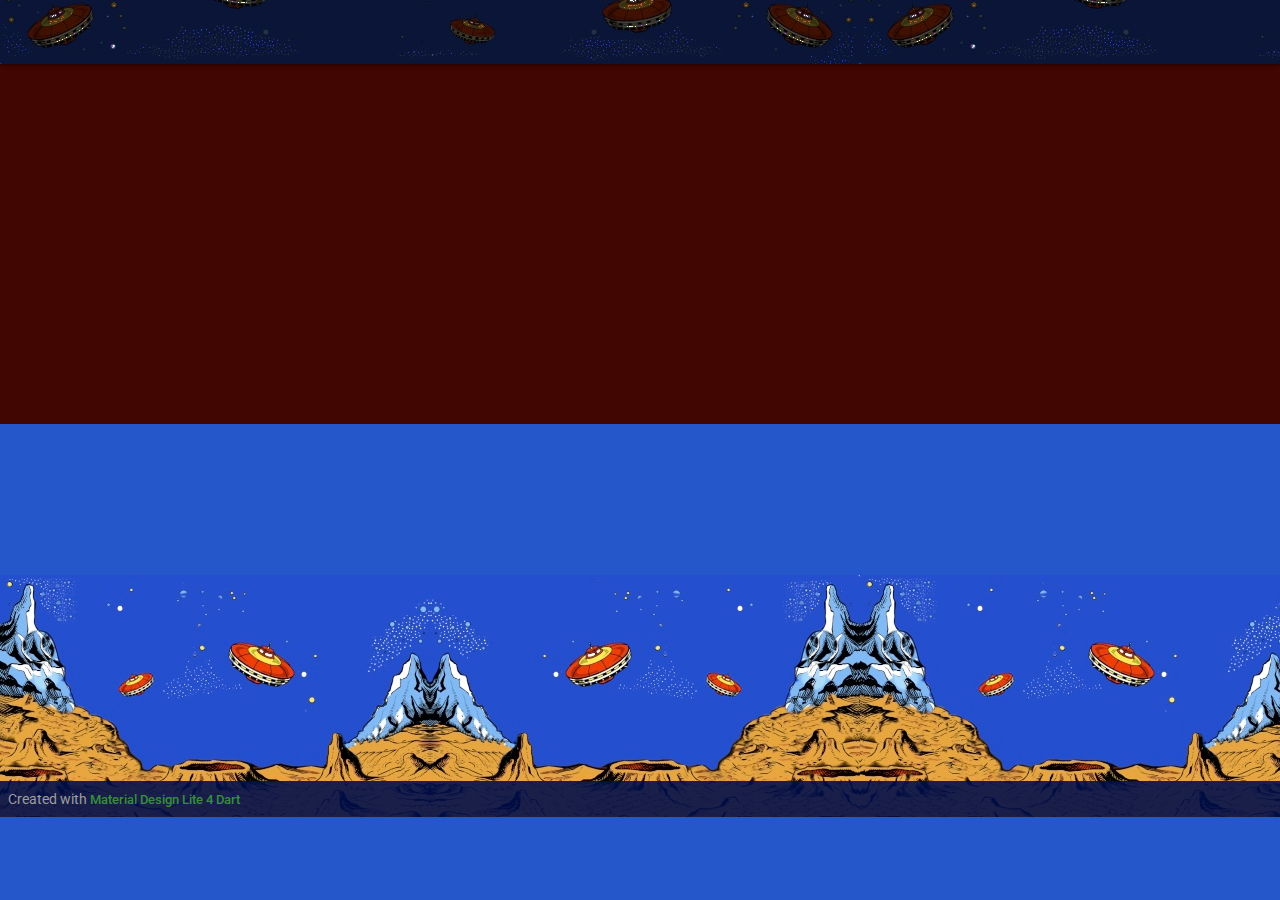
==== commit 06713925: "Works in Chrome, Safari and FF" ====
--- a/web/index.html
+++ b/web/index.html
@@ -61,12 +61,13 @@
     </div>
 </div>
 <div class="mdl-layout mdl-layout--fixed-header mdl-js-layout mdl-color--grey-100">
-
+    <!-- Start-Animation -->
     <div class="title arcade">
-        Space
+        Dart
         <img src="images/dart-invader.png">
         Invaders
     </div>
+
     <header class="mdl-layout__header mdl-color--grey-100 mdl-color-text--grey-800 mdl-shadow--4dp">
         <div class="mdl-layout__header-row">
             <span class="mdl-layout-title"></span>
@@ -75,22 +76,28 @@
     </header>
     <div class="ribbon"></div>
     <main class="mdl-layout__content">
-        <section class="game-container mdl-shadow--4dp content mdl-color-text--grey-800">
-            <div class="game-frame">
+        <section class="game-container mdl-shadow--4dp content">
+            <div class="game-frame mdl-color--black">
                 <div id="game">&nbsp;</div>
+                <mdlx-status-bar class="mdl-color--black mdl-color-text--green-700"></mdlx-status-bar>
             </div>
-            <div class="control-panel">
-                <p class="arcade large mdl-color-text--white">GAME OVER</p>
-                <p class="arcade mdl-color-text--yellow-200">You lost!</p>
+            <div class="control-panel safari_only">
+                <mdlx-status-message>
+                    <p class="mdlx-status-message__headline arcade large mdl-color-text--white">GAME OVER</p>
+                    <p class="mdlx-status-message__subheadline arcade mdl-color-text--yellow-200">You lost!</p>
+                </mdlx-status-message>
                 <mdlx-arcade-button></mdlx-arcade-button>
-                <p class="arcade mdl-color-text--yellow-500">Press Start</p>
+                <mdlx-button-label class="arcade mdl-color-text--yellow-500"></mdlx-button-label>
             </div>
 
         </section>
         <footer class="mdl-mini-footer">
             <div class="mdl-mini-footer--left-section">
                 <ul class="mdl-mini-footer--link-list">
-                    <li><a href="#"></a></li>
+                    <li>Created with
+                        <a class="mdl-color-text--green-700" href="http://www.material-design-lite.pub/" target="_blank">
+                        Material Design Lite 4 Dart
+                    </a></li>
                     <li><a href="#"></a></li>
                     <li><a href="#"></a></li>
                 </ul>
--- a/web/material.css
+++ b/web/material.css
@@ -3133,26 +3133,80 @@
 /* big landscape tablets, laptops, and desktops */
 /* hi-res laptops and desktops */
 /*  According to MD Adaptive UI */
+.mdl-shadow--0dp {
+  box-shadow: none; }
+
+.mdl-shadow--1dp {
+  box-shadow: 0px 2px 1px -1px rgba(0, 0, 0, 0.2), 0px 1px 1px 0px rgba(0, 0, 0, 0.14), 0px 1px 3px 0px rgba(0, 0, 0, 0.12); }
+
 .mdl-shadow--2dp {
-  box-shadow: 0 2px 2px 0 rgba(0, 0, 0, 0.14), 0 3px 1px -2px rgba(0, 0, 0, 0.2), 0 1px 5px 0 rgba(0, 0, 0, 0.12); }
+  box-shadow: 0px 3px 1px -2px rgba(0, 0, 0, 0.2), 0px 2px 2px 0px rgba(0, 0, 0, 0.14), 0px 1px 5px 0px rgba(0, 0, 0, 0.12); }
 
 .mdl-shadow--3dp {
-  box-shadow: 0 3px 4px 0 rgba(0, 0, 0, 0.14), 0 3px 3px -2px rgba(0, 0, 0, 0.2), 0 1px 8px 0 rgba(0, 0, 0, 0.12); }
+  box-shadow: 0px 3px 3px -2px rgba(0, 0, 0, 0.2), 0px 3px 4px 0px rgba(0, 0, 0, 0.14), 0px 1px 8px 0px rgba(0, 0, 0, 0.12); }
 
 .mdl-shadow--4dp {
-  box-shadow: 0 4px 5px 0 rgba(0, 0, 0, 0.14), 0 1px 10px 0 rgba(0, 0, 0, 0.12), 0 2px 4px -1px rgba(0, 0, 0, 0.2); }
+  box-shadow: 0px 2px 4px -1px rgba(0, 0, 0, 0.2), 0px 4px 5px 0px rgba(0, 0, 0, 0.14), 0px 1px 10px 0px rgba(0, 0, 0, 0.12); }
+
+.mdl-shadow--5dp {
+  box-shadow: 0px 3px 5px -1px rgba(0, 0, 0, 0.2), 0px 5px 8px 0px rgba(0, 0, 0, 0.14), 0px 1px 14px 0px rgba(0, 0, 0, 0.12); }
 
 .mdl-shadow--6dp {
-  box-shadow: 0 6px 10px 0 rgba(0, 0, 0, 0.14), 0 1px 18px 0 rgba(0, 0, 0, 0.12), 0 3px 5px -1px rgba(0, 0, 0, 0.2); }
+  box-shadow: 0px 3px 5px -1px rgba(0, 0, 0, 0.2), 0px 6px 10px 0px rgba(0, 0, 0, 0.14), 0px 1px 18px 0px rgba(0, 0, 0, 0.12); }
+
+.mdl-shadow--7dp {
+  box-shadow: 0px 4px 5px -2px rgba(0, 0, 0, 0.2), 0px 7px 10px 1px rgba(0, 0, 0, 0.14), 0px 2px 16px 1px rgba(0, 0, 0, 0.12); }
 
 .mdl-shadow--8dp {
-  box-shadow: 0 8px 10px 1px rgba(0, 0, 0, 0.14), 0 3px 14px 2px rgba(0, 0, 0, 0.12), 0 5px 5px -3px rgba(0, 0, 0, 0.2); }
+  box-shadow: 0px 5px 5px -3px rgba(0, 0, 0, 0.2), 0px 8px 10px 1px rgba(0, 0, 0, 0.14), 0px 3px 14px 2px rgba(0, 0, 0, 0.12); }
+
+.mdl-shadow--9dp {
+  box-shadow: 0px 5px 6px -3px rgba(0, 0, 0, 0.2), 0px 9px 12px 1px rgba(0, 0, 0, 0.14), 0px 3px 16px 2px rgba(0, 0, 0, 0.12); }
+
+.mdl-shadow--10dp {
+  box-shadow: 0px 6px 6px -3px rgba(0, 0, 0, 0.2), 0px 10px 14px 1px rgba(0, 0, 0, 0.14), 0px 4px 18px 3px rgba(0, 0, 0, 0.12); }
+
+.mdl-shadow--11dp {
+  box-shadow: 0px 6px 7px -4px rgba(0, 0, 0, 0.2), 0px 11px 15px 1px rgba(0, 0, 0, 0.14), 0px 4px 20px 3px rgba(0, 0, 0, 0.12); }
+
+.mdl-shadow--12dp {
+  box-shadow: 0px 7px 8px -4px rgba(0, 0, 0, 0.2), 0px 12px 17px 2px rgba(0, 0, 0, 0.14), 0px 5px 22px 4px rgba(0, 0, 0, 0.12); }
+
+.mdl-shadow--13dp {
+  box-shadow: 0px 7px 8px -4px rgba(0, 0, 0, 0.2), 0px 13px 19px 2px rgba(0, 0, 0, 0.14), 0px 5px 24px 4px rgba(0, 0, 0, 0.12); }
+
+.mdl-shadow--14dp {
+  box-shadow: 0px 7px 9px -4px rgba(0, 0, 0, 0.2), 0px 14px 21px 2px rgba(0, 0, 0, 0.14), 0px 5px 26px 4px rgba(0, 0, 0, 0.12); }
+
+.mdl-shadow--15dp {
+  box-shadow: 0px 8px 9px -5px rgba(0, 0, 0, 0.2), 0px 15px 22px 2px rgba(0, 0, 0, 0.14), 0px 6px 28px 5px rgba(0, 0, 0, 0.12); }
 
 .mdl-shadow--16dp {
-  box-shadow: 0 16px 24px 2px rgba(0, 0, 0, 0.14), 0 6px 30px 5px rgba(0, 0, 0, 0.12), 0 8px 10px -5px rgba(0, 0, 0, 0.2); }
+  box-shadow: 0px 8px 10px -5px rgba(0, 0, 0, 0.2), 0px 16px 24px 2px rgba(0, 0, 0, 0.14), 0px 6px 30px 5px rgba(0, 0, 0, 0.12); }
+
+.mdl-shadow--17dp {
+  box-shadow: 0px 8px 11px -5px rgba(0, 0, 0, 0.2), 0px 17px 26px 2px rgba(0, 0, 0, 0.14), 0px 6px 32px 5px rgba(0, 0, 0, 0.12); }
+
+.mdl-shadow--18dp {
+  box-shadow: 0px 9px 11px -5px rgba(0, 0, 0, 0.2), 0px 18px 28px 2px rgba(0, 0, 0, 0.14), 0px 7px 34px 6px rgba(0, 0, 0, 0.12); }
+
+.mdl-shadow--19dp {
+  box-shadow: 0px 9px 12px -6px rgba(0, 0, 0, 0.2), 0px 19px 29px 2px rgba(0, 0, 0, 0.14), 0px 7px 36px 6px rgba(0, 0, 0, 0.12); }
+
+.mdl-shadow--20dp {
+  box-shadow: 0px 10px 13px -6px rgba(0, 0, 0, 0.2), 0px 20px 31px 3px rgba(0, 0, 0, 0.14), 0px 8px 38px 7px rgba(0, 0, 0, 0.12); }
+
+.mdl-shadow--21dp {
+  box-shadow: 0px 10px 13px -6px rgba(0, 0, 0, 0.2), 0px 21px 33px 3px rgba(0, 0, 0, 0.14), 0px 8px 40px 7px rgba(0, 0, 0, 0.12); }
+
+.mdl-shadow--22dp {
+  box-shadow: 0px 10px 14px -6px rgba(0, 0, 0, 0.2), 0px 22px 35px 3px rgba(0, 0, 0, 0.14), 0px 8px 42px 7px rgba(0, 0, 0, 0.12); }
+
+.mdl-shadow--23dp {
+  box-shadow: 0px 11px 14px -7px rgba(0, 0, 0, 0.2), 0px 23px 36px 3px rgba(0, 0, 0, 0.14), 0px 9px 44px 8px rgba(0, 0, 0, 0.12); }
 
 .mdl-shadow--24dp {
-  box-shadow: 0 9px 46px 8px rgba(0, 0, 0, 0.14), 0 11px 15px -7px rgba(0, 0, 0, 0.12), 0 24px 38px 3px rgba(0, 0, 0, 0.2); }
+  box-shadow: 0px 11px 15px -7px rgba(0, 0, 0, 0.2), 0px 24px 38px 3px rgba(0, 0, 0, 0.14), 0px 9px 46px 8px rgba(0, 0, 0, 0.12); }
 
 /**
  * Copyright 2015 Google Inc. All Rights Reserved.
@@ -3486,9 +3540,9 @@
 
 .mdl-button--raised {
   background: rgba(158, 158, 158, 0.2);
-  box-shadow: 0 2px 2px 0 rgba(0, 0, 0, 0.14), 0 3px 1px -2px rgba(0, 0, 0, 0.2), 0 1px 5px 0 rgba(0, 0, 0, 0.12); }
+  box-shadow: 0px 3px 1px -2px rgba(0, 0, 0, 0.2), 0px 2px 2px 0px rgba(0, 0, 0, 0.14), 0px 1px 5px 0px rgba(0, 0, 0, 0.12); }
   .mdl-button--raised:active {
-    box-shadow: 0 4px 5px 0 rgba(0, 0, 0, 0.14), 0 1px 10px 0 rgba(0, 0, 0, 0.12), 0 2px 4px -1px rgba(0, 0, 0, 0.2);
+    box-shadow: 0px 2px 4px -1px rgba(0, 0, 0, 0.2), 0px 4px 5px 0px rgba(0, 0, 0, 0.14), 0px 1px 10px 0px rgba(0, 0, 0, 0.12);
     background-color: rgba(158, 158, 158, 0.4); }
   .mdl-button--raised:focus:not(:active) {
     box-shadow: 0 0 8px rgba(0, 0, 0, 0.18), 0 8px 16px rgba(0, 0, 0, 0.36);
@@ -3535,7 +3589,7 @@
     border-radius: 50%;
     -webkit-mask-image: -webkit-radial-gradient(circle, white, black); }
   .mdl-button--fab:active {
-    box-shadow: 0 4px 5px 0 rgba(0, 0, 0, 0.14), 0 1px 10px 0 rgba(0, 0, 0, 0.12), 0 2px 4px -1px rgba(0, 0, 0, 0.2);
+    box-shadow: 0px 2px 4px -1px rgba(0, 0, 0, 0.2), 0px 4px 5px 0px rgba(0, 0, 0, 0.14), 0px 1px 10px 0px rgba(0, 0, 0, 0.12);
     background-color: rgba(158, 158, 158, 0.4); }
   .mdl-button--fab:focus:not(:active) {
     box-shadow: 0 0 8px rgba(0, 0, 0, 0.18), 0 8px 16px rgba(0, 0, 0, 0.36);
@@ -6316,7 +6370,7 @@
   -webkit-transform-origin: 0 0;
       -ms-transform-origin: 0 0;
           transform-origin: 0 0;
-  box-shadow: 0 2px 2px 0 rgba(0, 0, 0, 0.14), 0 3px 1px -2px rgba(0, 0, 0, 0.2), 0 1px 5px 0 rgba(0, 0, 0, 0.12);
+  box-shadow: 0px 3px 1px -2px rgba(0, 0, 0, 0.2), 0px 2px 2px 0px rgba(0, 0, 0, 0.14), 0px 1px 5px 0px rgba(0, 0, 0, 0.12);
   will-change: transform;
   -webkit-transition: -webkit-transform 0.3s cubic-bezier(0.4, 0, 0.2, 1), opacity 0.2s cubic-bezier(0.4, 0, 0.2, 1);
           transition: transform 0.3s cubic-bezier(0.4, 0, 0.2, 1), opacity 0.2s cubic-bezier(0.4, 0, 0.2, 1);
@@ -6841,7 +6895,7 @@
   position: absolute;
   top: 0;
   left: 0;
-  box-shadow: 0 2px 2px 0 rgba(0, 0, 0, 0.14), 0 3px 1px -2px rgba(0, 0, 0, 0.2), 0 1px 5px 0 rgba(0, 0, 0, 0.12);
+  box-shadow: 0px 3px 1px -2px rgba(0, 0, 0, 0.2), 0px 2px 2px 0px rgba(0, 0, 0, 0.14), 0px 1px 5px 0px rgba(0, 0, 0, 0.12);
   box-sizing: border-box;
   border-right: 1px solid #e0e0e0;
   background: #fafafa;
@@ -6982,7 +7036,7 @@
   z-index: 3;
   background-color: #673ab7;
   color: white;
-  box-shadow: 0 2px 2px 0 rgba(0, 0, 0, 0.14), 0 3px 1px -2px rgba(0, 0, 0, 0.2), 0 1px 5px 0 rgba(0, 0, 0, 0.12);
+  box-shadow: 0px 3px 1px -2px rgba(0, 0, 0, 0.2), 0px 2px 2px 0px rgba(0, 0, 0, 0.14), 0px 1px 5px 0px rgba(0, 0, 0, 0.12);
   -webkit-transition-duration: 0.2s;
           transition-duration: 0.2s;
   -webkit-transition-timing-function: cubic-bezier(0.4, 0, 0.2, 1);
@@ -7046,7 +7100,7 @@
   box-shadow: none;
   overflow: hidden; }
   .mdl-layout__header--waterfall.is-casting-shadow {
-    box-shadow: 0 2px 2px 0 rgba(0, 0, 0, 0.14), 0 3px 1px -2px rgba(0, 0, 0, 0.2), 0 1px 5px 0 rgba(0, 0, 0, 0.12); }
+    box-shadow: 0px 3px 1px -2px rgba(0, 0, 0, 0.2), 0px 2px 2px 0px rgba(0, 0, 0, 0.14), 0px 1px 5px 0px rgba(0, 0, 0, 0.12); }
   .mdl-layout__header--waterfall.mdl-layout__header--waterfall-hide-top {
     -webkit-box-pack: end;
     -webkit-justify-content: flex-end;
@@ -8764,7 +8818,7 @@
   width: 20px;
   border-radius: 50%;
   cursor: pointer;
-  box-shadow: 0 2px 2px 0 rgba(0, 0, 0, 0.14), 0 3px 1px -2px rgba(0, 0, 0, 0.2), 0 1px 5px 0 rgba(0, 0, 0, 0.12);
+  box-shadow: 0px 3px 1px -2px rgba(0, 0, 0, 0.2), 0px 2px 2px 0px rgba(0, 0, 0, 0.14), 0px 1px 5px 0px rgba(0, 0, 0, 0.12);
   -webkit-transition-duration: 0.28s;
           transition-duration: 0.28s;
   -webkit-transition-timing-function: cubic-bezier(0.4, 0, 0.2, 1);
@@ -8774,7 +8828,7 @@
   .mdl-switch.is-checked .mdl-switch__thumb {
     background: #673ab7;
     left: 16px;
-    box-shadow: 0 3px 4px 0 rgba(0, 0, 0, 0.14), 0 3px 3px -2px rgba(0, 0, 0, 0.2), 0 1px 8px 0 rgba(0, 0, 0, 0.12); }
+    box-shadow: 0px 3px 3px -2px rgba(0, 0, 0, 0.2), 0px 3px 4px 0px rgba(0, 0, 0, 0.14), 0px 1px 8px 0px rgba(0, 0, 0, 0.12); }
   .mdl-switch__thumb fieldset[disabled] .mdl-switch,
   .mdl-switch.is-disabled .mdl-switch__thumb {
     background: #bdbdbd;
@@ -9756,7 +9810,7 @@
     max-height: 80%;
     position: relative;
     overflow: hidden;
-    box-shadow: 0 2px 2px 0 rgba(0, 0, 0, 0.14), 0 3px 1px -2px rgba(0, 0, 0, 0.2), 0 1px 5px 0 rgba(0, 0, 0, 0.12); }
+    box-shadow: 0px 3px 1px -2px rgba(0, 0, 0, 0.2), 0px 2px 2px 0px rgba(0, 0, 0, 0.14), 0px 1px 5px 0px rgba(0, 0, 0, 0.12); }
     .mdl-dialog-container .mdl-dialog .mdl-dialog__content {
       display: block;
       box-sizing: border-box;
@@ -10069,7 +10123,7 @@
   padding: 0 0 8px 0;
   color: rgba(0, 0, 0, 0.87);
   background-color: white;
-  box-shadow: 0 2px 2px 0 rgba(0, 0, 0, 0.14), 0 3px 1px -2px rgba(0, 0, 0, 0.2), 0 1px 5px 0 rgba(0, 0, 0, 0.12); }
+  box-shadow: 0px 3px 1px -2px rgba(0, 0, 0, 0.2), 0px 2px 2px 0px rgba(0, 0, 0, 0.14), 0px 1px 5px 0px rgba(0, 0, 0, 0.12); }
   .mdl-form .mdl-form__title, .mdl-form-registration .mdl-form__title {
     padding-top: 24px;
     font-size: 24px;
@@ -10184,7 +10238,7 @@
   color: rgba(0, 0, 0, 0.87);
   background-color: white;
   padding: 24px 24px 8px 24px;
-  box-shadow: 0 2px 2px 0 rgba(0, 0, 0, 0.14), 0 3px 1px -2px rgba(0, 0, 0, 0.2), 0 1px 5px 0 rgba(0, 0, 0, 0.12); }
+  box-shadow: 0px 3px 1px -2px rgba(0, 0, 0, 0.2), 0px 2px 2px 0px rgba(0, 0, 0, 0.14), 0px 1px 5px 0px rgba(0, 0, 0, 0.12); }
   .mdl-basic-form h1, .mdl-basic-form h2, .mdl-basic-form h3, .mdl-basic-form h4, .mdl-basic-form h5, .mdl-basic-form h6, .mdl-basic-form h6 {
     padding-top: 0;
     font-size: 20px;
@@ -10436,7 +10490,7 @@
   border-radius: 3px;
   color: rgba(0, 0, 0, 0.87);
   background-color: white;
-  box-shadow: 0 2px 2px 0 rgba(0, 0, 0, 0.14), 0 3px 1px -2px rgba(0, 0, 0, 0.2), 0 1px 5px 0 rgba(0, 0, 0, 0.12);
+  box-shadow: 0px 3px 1px -2px rgba(0, 0, 0, 0.2), 0px 2px 2px 0px rgba(0, 0, 0, 0.14), 0px 1px 5px 0px rgba(0, 0, 0, 0.12);
   -webkit-transition: all 0.1s linear;
           transition: all 0.1s linear; }
   .debug .mdl-nav-pill, .debug .mdl-nav-pills > * {
@@ -10896,7 +10950,7 @@
   background-color: white;
   border-radius: 2px; }
   .mdl-panel.mdl-panel--shadow {
-    box-shadow: 0 2px 2px 0 rgba(0, 0, 0, 0.14), 0 3px 1px -2px rgba(0, 0, 0, 0.2), 0 1px 5px 0 rgba(0, 0, 0, 0.12); }
+    box-shadow: 0px 3px 1px -2px rgba(0, 0, 0, 0.2), 0px 2px 2px 0px rgba(0, 0, 0, 0.14), 0px 1px 5px 0px rgba(0, 0, 0, 0.12); }
   .mdl-panel.mdl-panel--light-text {
     color: whitesmoke; }
   .mdl-panel.mdl-panel--dark {
@@ -11047,7 +11101,6 @@
   -webkit-flex-grow: 1;
       -ms-flex-positive: 1;
           flex-grow: 1;
-  width: 100%;
   display: -webkit-box;
   display: -webkit-flex;
   display: -ms-flexbox;
@@ -11071,43 +11124,18 @@
   -webkit-align-items: stretch;
       -ms-flex-align: stretch;
           align-items: stretch;
-  height: 100%;
-  -webkit-transition: all 0.5s ease-in-out;
-          transition: all 0.5s ease-in-out; }
+  height: 100%; }
+  .show-properties .mdl-properties__container, .show-properties--permanent .mdl-properties__container {
+    margin-right: 264px; }
+  .is-small-screen .mdl-properties__container {
+    margin-right: initial; }
   .debug .mdl-properties__container {
     border: 1px solid yellow; }
-  .mdl-properties__container > :first-child {
-    -webkit-box-flex: 1;
-    -webkit-flex-grow: 1;
-        -ms-flex-positive: 1;
-            flex-grow: 1;
-    display: -webkit-box;
-    display: -webkit-flex;
-    display: -ms-flexbox;
-    display: flex;
-    -webkit-box-orient: horizontal;
-    -webkit-box-direction: normal;
-    -webkit-flex-direction: row;
-        -ms-flex-direction: row;
-            flex-direction: row;
-    -webkit-flex-wrap: wrap;
-        -ms-flex-wrap: wrap;
-            flex-wrap: wrap;
-    -webkit-box-pack: start;
-    -webkit-justify-content: flex-start;
-        -ms-flex-pack: start;
-            justify-content: flex-start;
-    -webkit-align-content: flex-start;
-        -ms-flex-line-pack: start;
-            align-content: flex-start;
-    -webkit-box-align: start;
-    -webkit-align-items: flex-start;
-        -ms-flex-align: start;
-            align-items: flex-start; }
-    .debug .mdl-properties__container > :first-child {
-      border: 1px solid red; }
-  .mdl-properties__container > .mdl-properties {
+  .mdl-properties__container .mdl-properties {
     box-sizing: border-box;
+    position: fixed;
+    top: 76px;
+    right: -264px;
     display: -webkit-box;
     display: -webkit-flex;
     display: -ms-flexbox;
@@ -11132,33 +11160,39 @@
         -ms-flex-align: start;
             align-items: flex-start;
     overflow: scroll;
-    width: 0;
-    opacity: 0;
+    width: 264px;
+    min-width: 264px;
+    max-width: 264px;
+    opacity: 1;
     padding: 0;
-    margin-right: -24px;
+    margin-right: 0;
     border-top-left-radius: 3px;
     border-bottom-left-radius: 3px;
+    -webkit-transition: all 0.5s ease-in-out;
+            transition: all 0.5s ease-in-out;
     /* (footer + footer-padding + header) - (properties-vertical-distance * 2) */
     min-height: calc(100% - 102px - 24px); }
-    .is-small-screen .mdl-properties__container > .mdl-properties, .mdl-properties__container > .mdl-properties--sticky {
+    .mdl-properties__container .mdl-properties.animation.last-state {
+      right: 0; }
+    .is-small-screen .mdl-properties__container .mdl-properties, .mdl-properties__container .mdl-properties--sticky {
       z-index: 2;
       position: fixed;
       top: 76px;
-      right: 0;
       /* (footer + footer-padding + header) - (properties-vertical-distance * 2) */
       min-height: calc(100% - 102px - 24px); }
-    .is-small-screen .mdl-properties__container > .mdl-properties {
+    .is-small-screen .mdl-properties__container .mdl-properties {
       top: 68px;
       /* (footer + footer-padding + header) - (properties-vertical-distance * 2) */
       min-height: calc(100% - 94px - 24px); }
-    .show-properties .mdl-properties__container > .mdl-properties, .show-properties--permanent .mdl-properties__container > .mdl-properties {
-      width: 264px;
-      min-width: 264px;
-      max-width: 264px;
-      box-shadow: 0 2px 2px 0 rgba(0, 0, 0, 0.14), 0 3px 1px -2px rgba(0, 0, 0, 0.2), 0 1px 5px 0 rgba(0, 0, 0, 0.12); }
-    .show-properties--permanent .mdl-properties__container > .mdl-properties {
-      opacity: 1; }
-    .mdl-properties__container > .mdl-properties > :first-child {
+    .show-properties .mdl-properties__container .mdl-properties, .show-properties--permanent .mdl-properties__container .mdl-properties {
+      opacity: 1;
+      -webkit-transition: all 0.5s ease-in-out;
+              transition: all 0.5s ease-in-out;
+      box-shadow: 0px 3px 1px -2px rgba(0, 0, 0, 0.2), 0px 2px 2px 0px rgba(0, 0, 0, 0.14), 0px 1px 5px 0px rgba(0, 0, 0, 0.12); }
+    .show-properties--permanent .mdl-properties__container .mdl-properties {
+      opacity: 1;
+      right: 0; }
+    .mdl-properties__container .mdl-properties > :first-child {
       -webkit-box-flex: 1;
       -webkit-flex-grow: 1;
           -ms-flex-positive: 1;
@@ -11241,7 +11275,7 @@
   z-index: 90;
   color: rgba(255, 255, 255, 0.87);
   background-color: #424242;
-  box-shadow: 0 2px 2px 0 rgba(0, 0, 0, 0.14), 0 3px 1px -2px rgba(0, 0, 0, 0.2), 0 1px 5px 0 rgba(0, 0, 0, 0.12);
+  box-shadow: 0px 3px 1px -2px rgba(0, 0, 0, 0.2), 0px 2px 2px 0px rgba(0, 0, 0, 0.14), 0px 1px 5px 0px rgba(0, 0, 0, 0.12);
   opacity: 1;
   -webkit-transform: translate3d(0, 0, 0) rotateZ(0deg);
           transform: translate3d(0, 0, 0) rotateZ(0deg);
@@ -11448,6 +11482,96 @@
       background-image: -webkit-radial-gradient(9.6px 8px, circle contain, #ff0000 10px, #b30000 20px, #b30000 24px, #1a0000 40px);
       background-image: radial-gradient(9.6px 8px, circle contain, #ff0000 10px, #b30000 20px, #b30000 24px, #1a0000 40px);
       box-shadow: rgba(0, 0, 0, 0.8) 0 0 6.66664px 3.33333px, rgba(0, 0, 0, 0.8) 0 2px 2px inset, #660000 0 5.33333px 6.66664px inset, rgba(0, 0, 0, 0.3) 0 13.33333px 6.66666px inset, rgba(255, 255, 255, 0.3) 0 -1.33333px 2px inset, #660000 0 -4.66666px 13.33328px inset; }
+
+.mdlx-button-label {
+  display: block;
+  margin-top: 8px;
+  margin-bottom: 8px; }
+
+.mdlx-status-bar {
+  display: -webkit-box;
+  display: -webkit-flex;
+  display: -ms-flexbox;
+  display: flex;
+  -webkit-box-orient: horizontal;
+  -webkit-box-direction: normal;
+  -webkit-flex-direction: row;
+      -ms-flex-direction: row;
+          flex-direction: row;
+  -webkit-flex-wrap: wrap;
+      -ms-flex-wrap: wrap;
+          flex-wrap: wrap;
+  -webkit-box-pack: start;
+  -webkit-justify-content: flex-start;
+      -ms-flex-pack: start;
+          justify-content: flex-start;
+  -webkit-align-content: space-between;
+      -ms-flex-line-pack: justify;
+          align-content: space-between;
+  -webkit-box-align: center;
+  -webkit-align-items: center;
+      -ms-flex-align: center;
+          align-items: center;
+  background-color: darkgreen;
+  min-height: 28px;
+  max-height: 28px;
+  border-top: 1px solid #161616; }
+  .mdlx-status-bar .mdlx-status-bar__tank-container {
+    display: -webkit-box;
+    display: -webkit-flex;
+    display: -ms-flexbox;
+    display: flex;
+    -webkit-box-orient: horizontal;
+    -webkit-box-direction: normal;
+    -webkit-flex-direction: row;
+        -ms-flex-direction: row;
+            flex-direction: row;
+    -webkit-flex-wrap: wrap;
+        -ms-flex-wrap: wrap;
+            flex-wrap: wrap;
+    -webkit-box-pack: start;
+    -webkit-justify-content: flex-start;
+        -ms-flex-pack: start;
+            justify-content: flex-start;
+    -webkit-align-content: space-between;
+        -ms-flex-line-pack: justify;
+            align-content: space-between;
+    -webkit-box-align: start;
+    -webkit-align-items: flex-start;
+        -ms-flex-align: start;
+            align-items: flex-start; }
+    .mdlx-status-bar .mdlx-status-bar__tank-container .mdlx-status-bar__tank {
+      margin: 0 8px 0 8px; }
+
+.mdlx-status-message {
+  display: -webkit-box;
+  display: -webkit-flex;
+  display: -ms-flexbox;
+  display: flex;
+  -webkit-box-orient: vertical;
+  -webkit-box-direction: normal;
+  -webkit-flex-direction: column;
+      -ms-flex-direction: column;
+          flex-direction: column;
+  -webkit-flex-wrap: wrap;
+      -ms-flex-wrap: wrap;
+          flex-wrap: wrap;
+  -webkit-box-pack: start;
+  -webkit-justify-content: flex-start;
+      -ms-flex-pack: start;
+          justify-content: flex-start;
+  -webkit-align-content: space-between;
+      -ms-flex-line-pack: justify;
+          align-content: space-between;
+  -webkit-box-align: stretch;
+  -webkit-align-items: stretch;
+      -ms-flex-align: stretch;
+          align-items: stretch; }
+  .mdlx-status-message__headline {
+    text-align: center;
+    text-transform: uppercase; }
+  .mdlx-status-message__subheadline {
+    text-align: center; }
 
 #spaceinvaders {
   background-color: #2657CA !important; }
@@ -11602,11 +11726,14 @@
         -webkit-box-align: center;
         -webkit-align-items: center;
             -ms-flex-align: center;
-                align-items: center; }
+                align-items: center;
+        max-width: 260px; }
     #spaceinvaders .mdl-layout__content footer {
       width: 100%;
       height: 24px;
       padding: 0px 24px 12px 8px;
       background-color: rgba(0, 15, 74, 0.89) !important; }
-      #spaceinvaders .mdl-layout__content footer .mdl-mini-footer--link-list a {
-        font-size: 13px; }
+      #spaceinvaders .mdl-layout__content footer .mdl-mini-footer--link-list li {
+        white-space: nowrap; }
+        #spaceinvaders .mdl-layout__content footer .mdl-mini-footer--link-list li a {
+          font-size: 13px; }
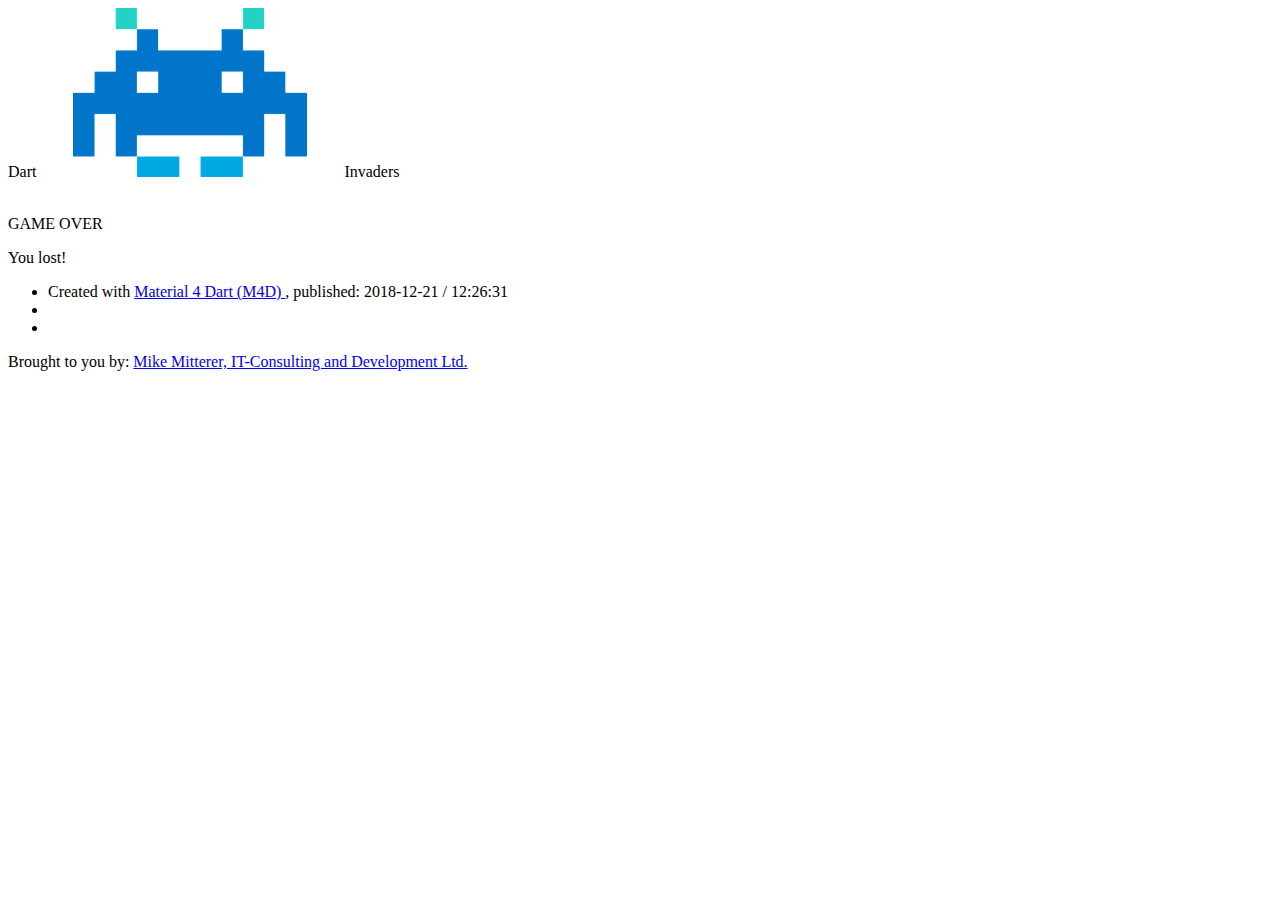
==== commit 8fb0d394: "Released v2.0" ====
--- a/web/index.html
+++ b/web/index.html
@@ -45,14 +45,12 @@
     -->
 
     <!-- Fonts -->
-    <link href="https://fonts.googleapis.com/css?family=Roboto:regular,bold,italic,thin,light,bolditalic,black,medium&amp;lang=en"
-          rel="stylesheet">
+    <link href='https://fonts.googleapis.com/css?family=Roboto:regular,bold,italic,thin,light,bolditalic,black,medium&amp;lang=en' rel='stylesheet' type='text/css'>
     <link href="https://fonts.googleapis.com/icon?family=Material+Icons" rel="stylesheet">
     <link href='https://fonts.googleapis.com/css?family=Press+Start+2P' rel='stylesheet' type='text/css'>
 
-    <link rel="stylesheet" href="packages/mdl/assets/styles/splashscreen/dots.min.css">
-    <link id="theme" rel="stylesheet" href="material.css">
-    <link rel="stylesheet" href="styles.css">
+    <link id="theme" rel="stylesheet" href="app.css">
+
 </head>
 <body class="mdl-upgrading" id="spaceinvaders">
 <div class="mdl-splashscreen mdl-splashscreen--opacity-90 mdl-color--black">
@@ -95,18 +93,23 @@
             <div class="mdl-mini-footer--left-section">
                 <ul class="mdl-mini-footer--link-list">
                     <li>Created with
-                        <a class="mdl-color-text--green-700" href="http://www.material-design-lite.pub/" target="_blank">
-                        Material Design Lite 4 Dart
-                    </a></li>
+                        <a class="mdl-color-text--green-700" href="https://pub.dartlang.org/packages?q=m4d" target="_blank">
+                        Material 4 Dart (M4D)
+                    </a><span class="published">, published: <span class="pubdate">2018-12-21 / 12:26:31</span></span>
+                    </li>
                     <li><a href="#"></a></li>
                     <li><a href="#"></a></li>
                 </ul>
+            </div>
+            <div class="mdl-mini-footer--right-section">
+                <div class="mm-link">Brought to you by:
+                    <a class="mdl-color-text--green-700" href="http://www.mikemitterer.at/" target="_blank">Mike Mitterer, IT-Consulting and Development Ltd.</a>
+                </div>
             </div>
         </footer>
     </main>
 </div>
 
-<script type="application/dart" src="main.dart"></script>
-<script data-pub-inline src="packages/browser/dart.js"></script>
+<script defer src="main.dart.js"></script>
 </body>
 </html>
